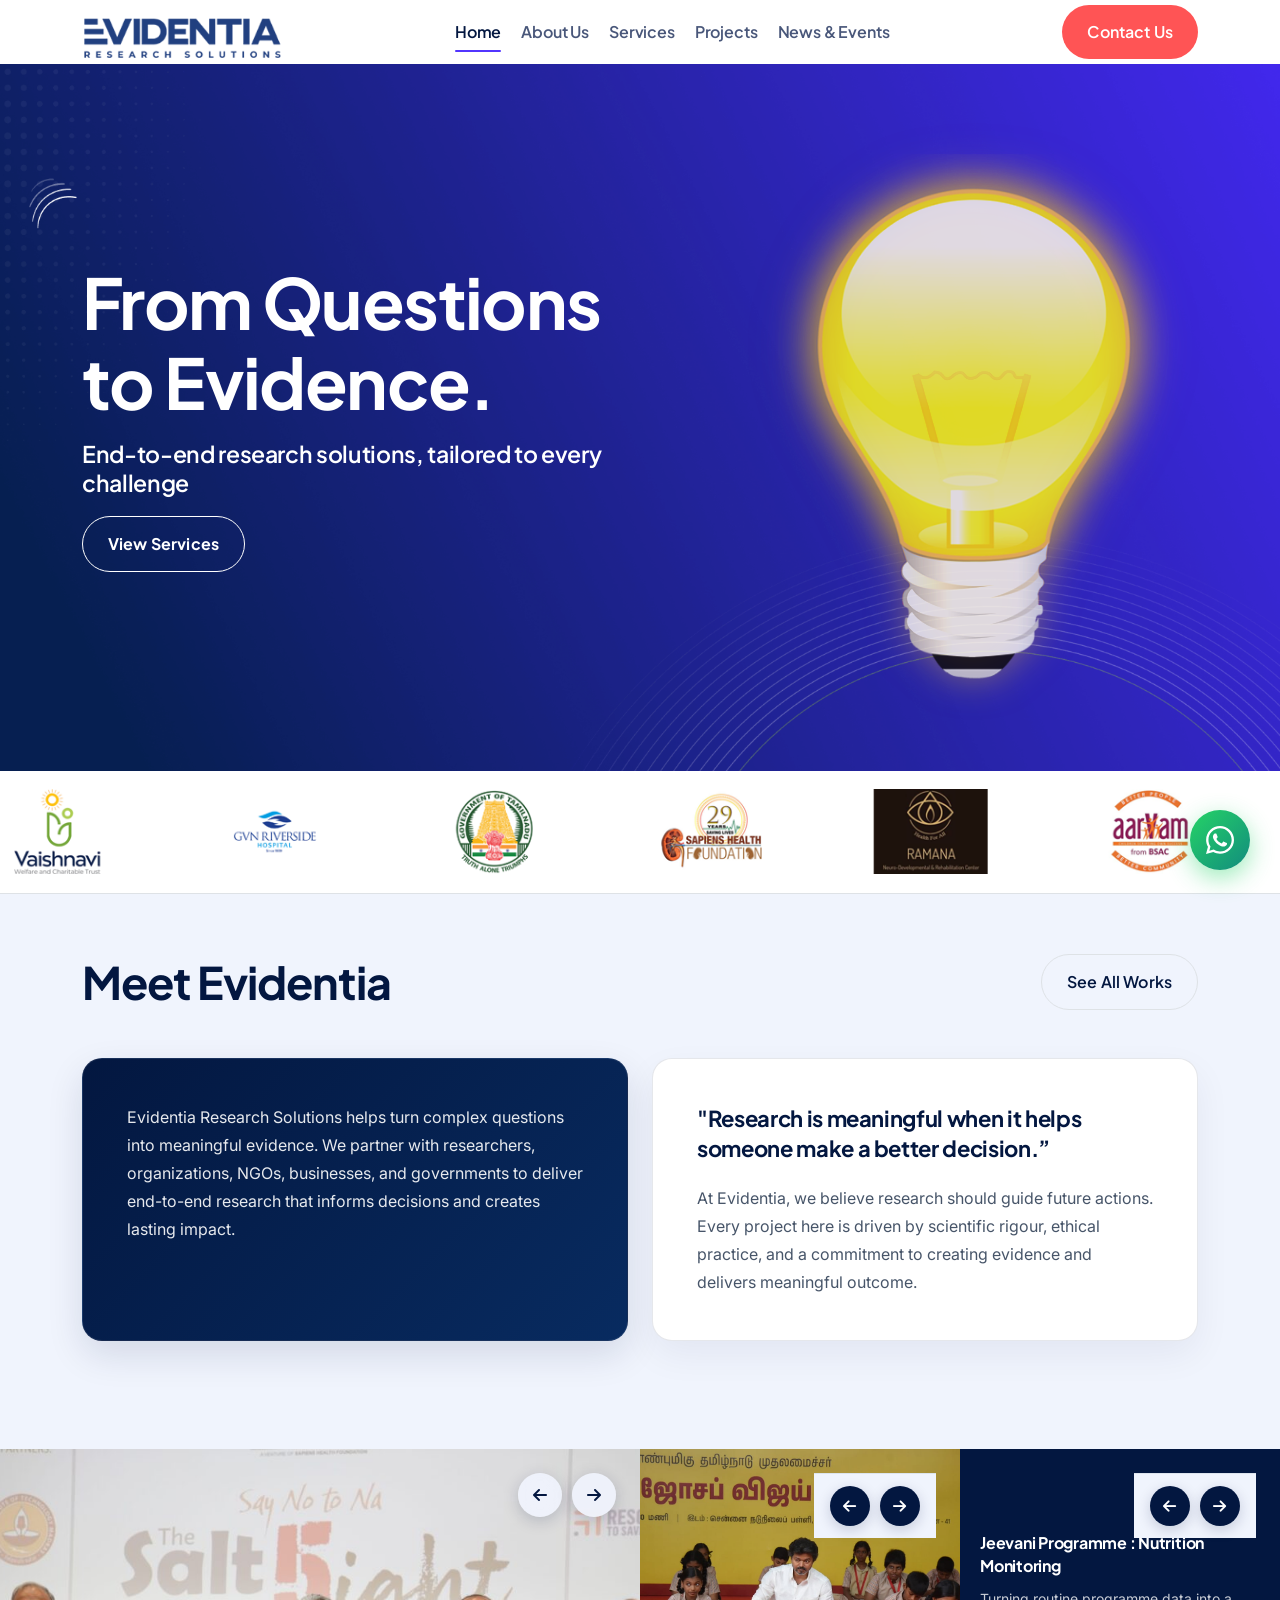
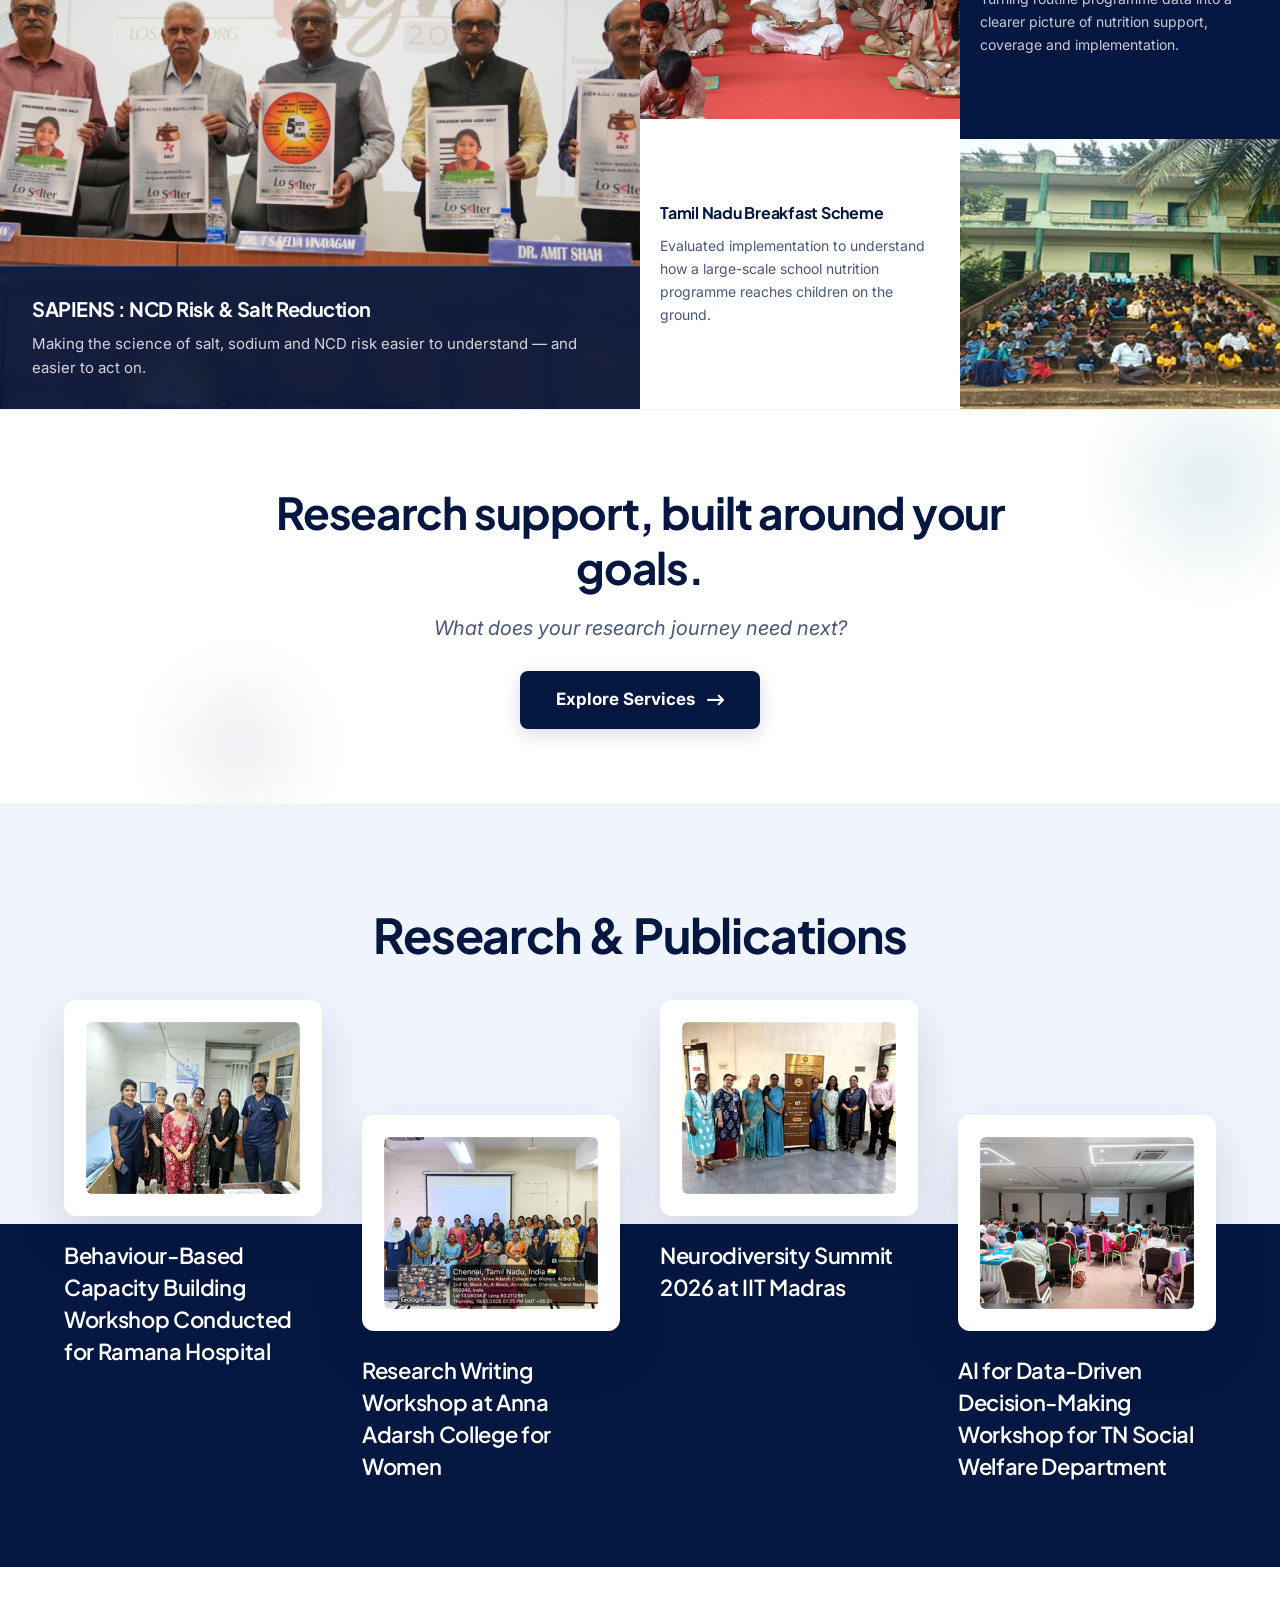
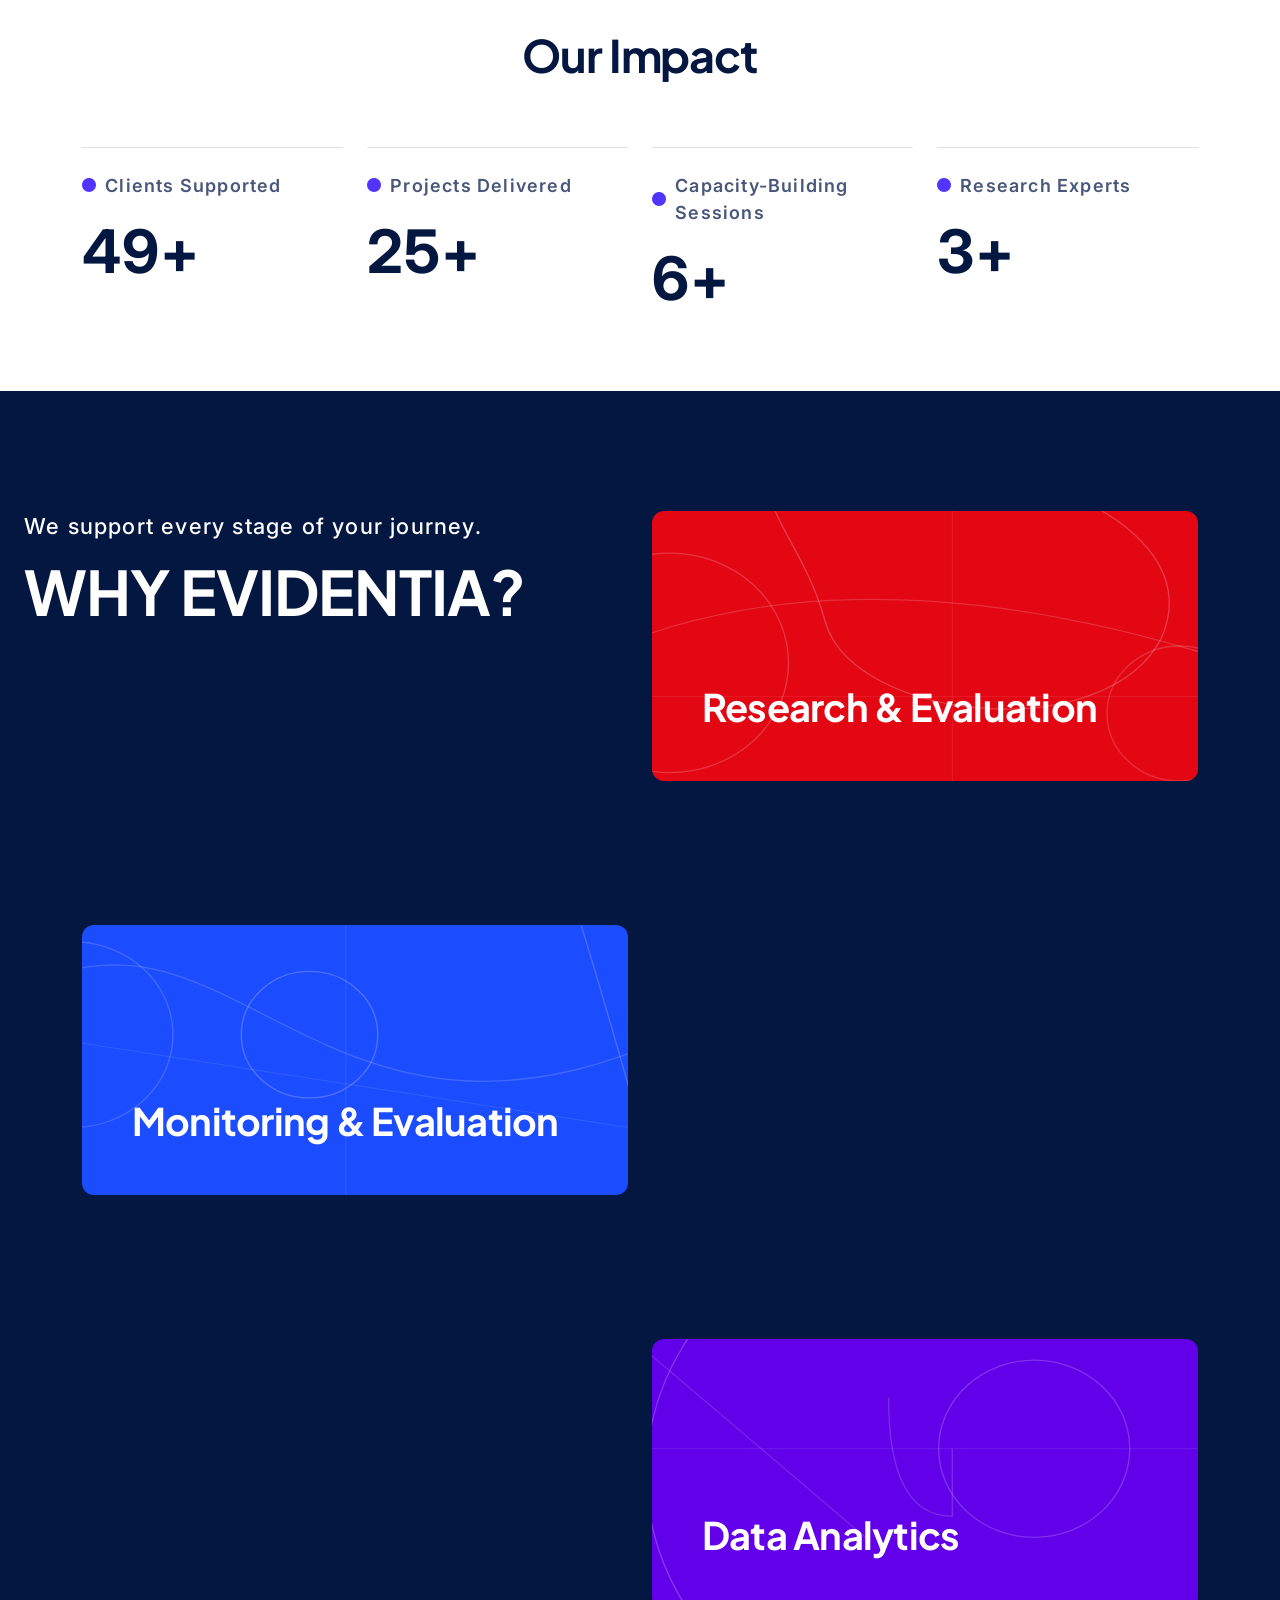
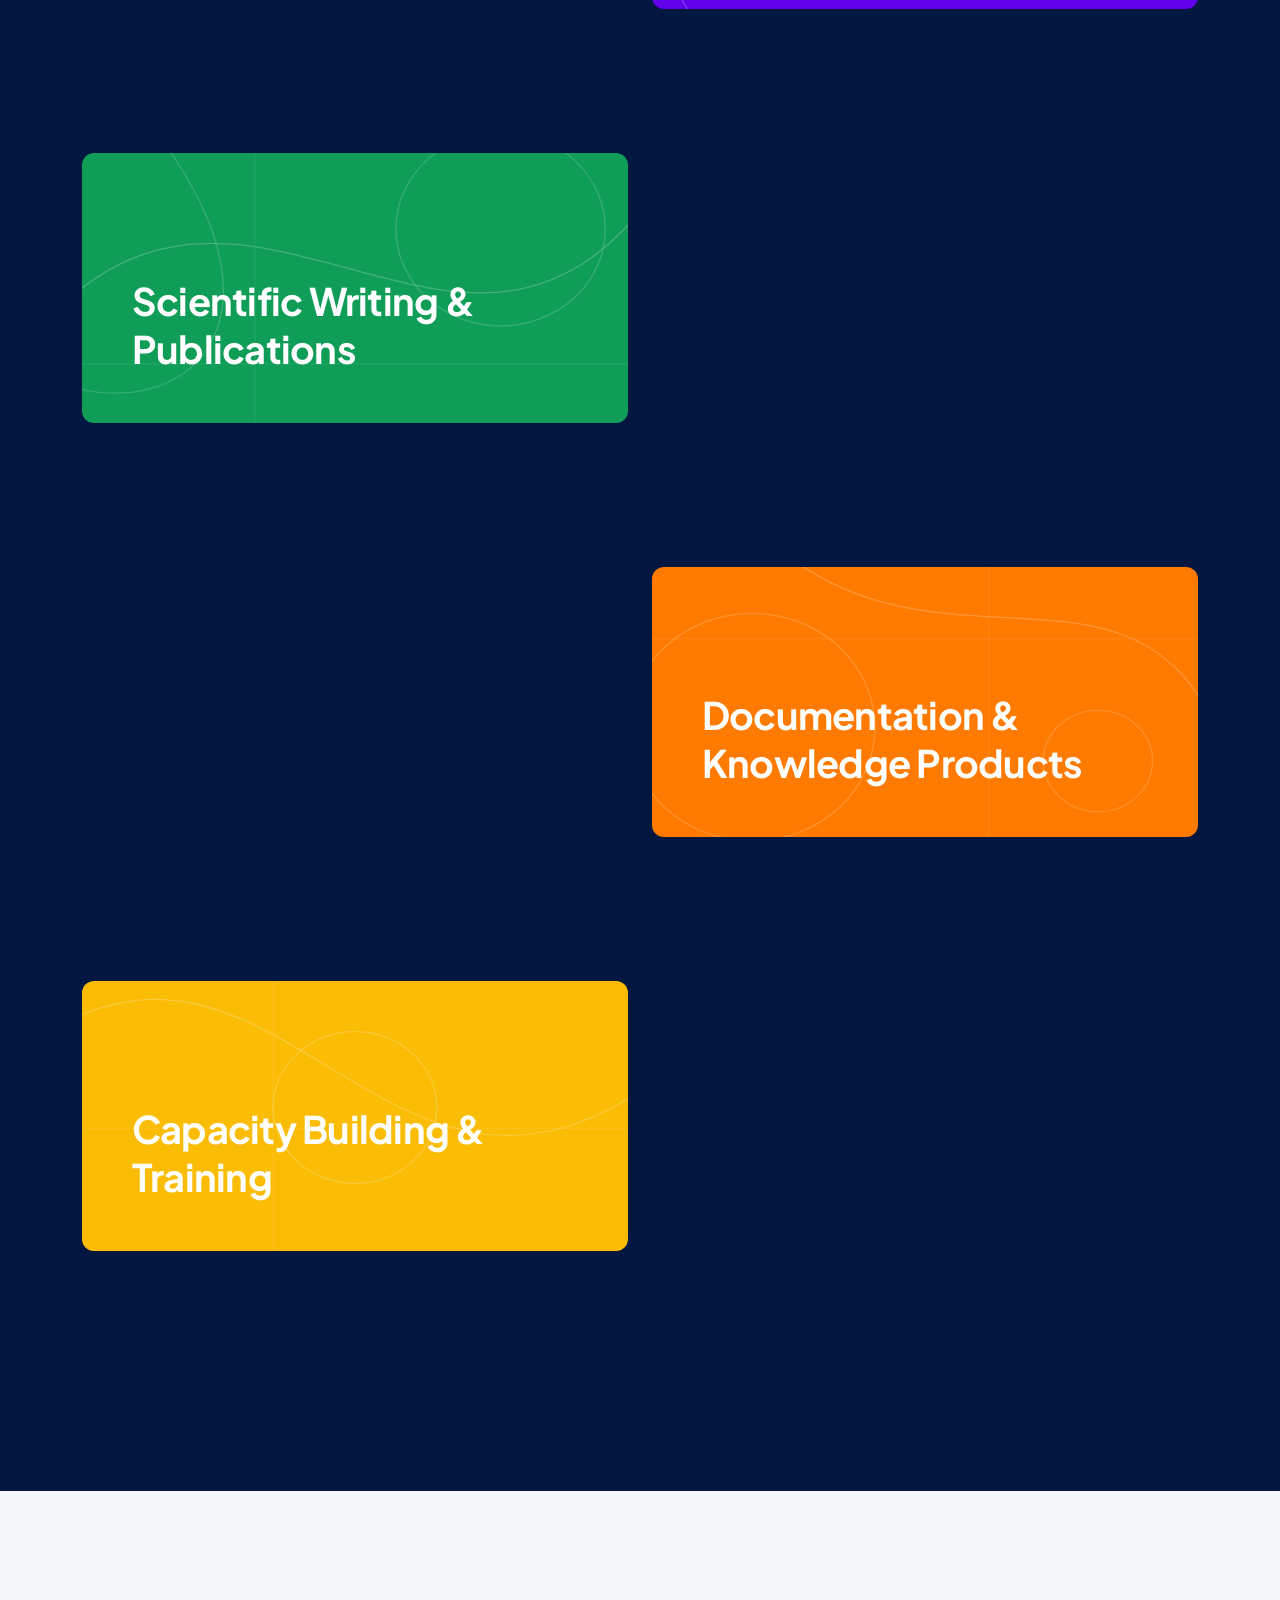
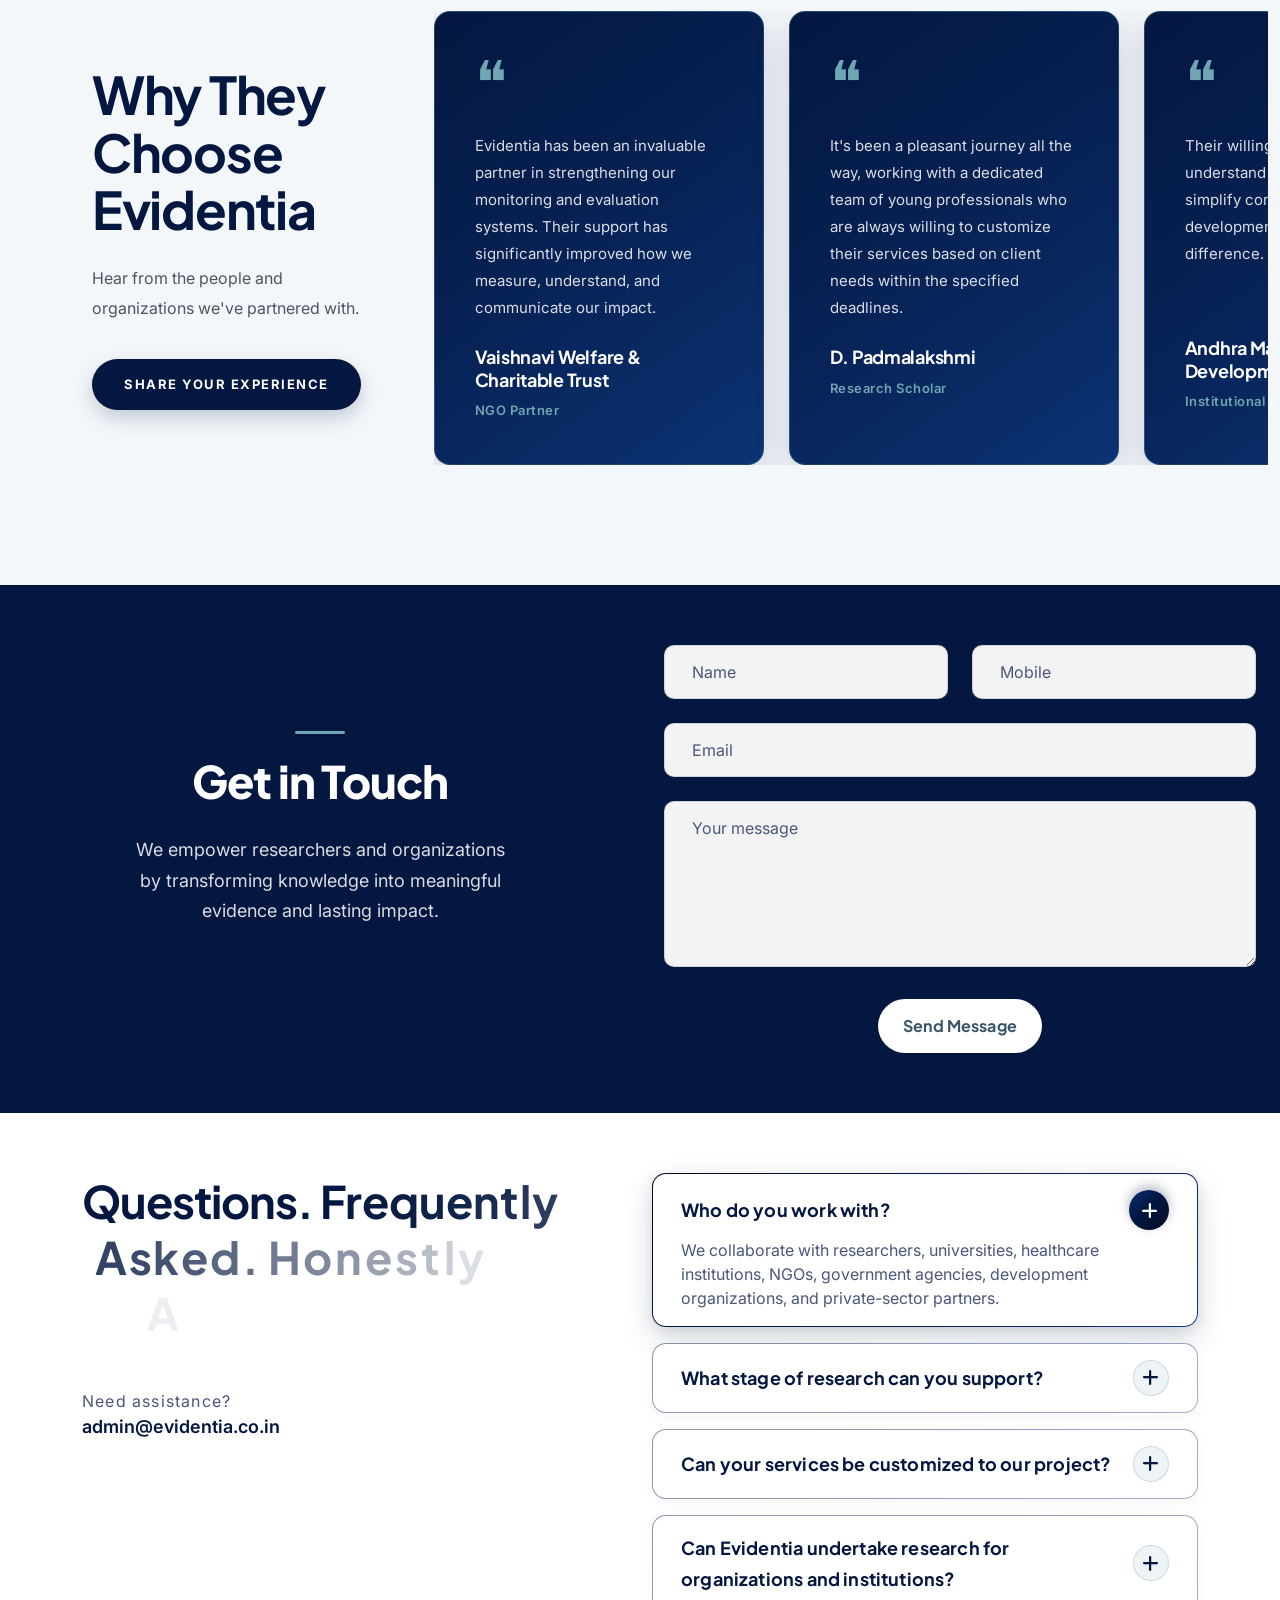
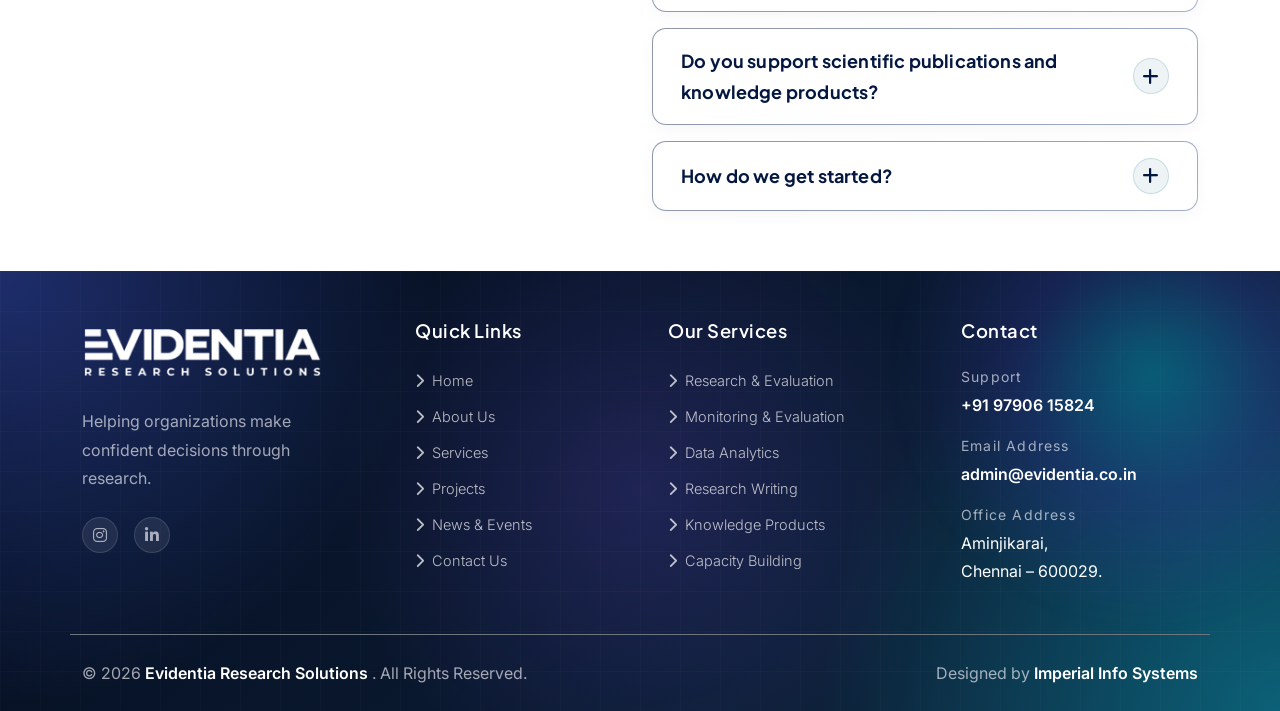
==== index.html @ 34de61ac "last" ====
<!DOCTYPE html>
<html lang="en">
<!--<< Header Area >>-->

<head>
    <!-- ========== Meta Tags ========== -->
    <meta charset="UTF-8">
    <meta http-equiv="X-UA-Compatible" content="IE=edge">
    <meta name="viewport" content="width=device-width, initial-scale=1">
    <meta name="author" content="Security Engineering Services">
    <meta name="description"
        content="Cybersecurity, cloud security, GRC, ServiceNow, virtualization and training solutions.">
    <!-- ======== Page title ============ -->
    <title>Security Engineering Services</title>
    <!--<< Favcion >>-->
    <link rel="shortcut icon" href="assets/img/logo/favs.png">
    <!--<< Bootstrap min.css >>-->
    <link rel="stylesheet" href="assets/css/bootstrap.min.css">
    <!--<< All Min Css >>-->
    <link rel="stylesheet" href="assets/css/all.min.css">
    <!--<< Animate.css >>-->
    <link rel="stylesheet" href="assets/css/animate.css">
    <!--<< Magnific Popup.css >>-->
    <link rel="stylesheet" href="assets/css/magnific-popup.css">
    <!--<< MeanMenu.css >>-->
    <link rel="stylesheet" href="assets/css/meanmenu.css">
    <!--<< Swiper Bundle.css >>-->
    <link rel="stylesheet" href="assets/css/swiper-bundle.min.css">
    <!--<< Nice Select.css >>-->
    <link rel="stylesheet" href="assets/css/nice-select.css">
    <!--<< Main.css >>-->
    <link rel="stylesheet" href="assets/css/main.css">

    <link rel="stylesheet" href="https://cdnjs.cloudflare.com/ajax/libs/font-awesome/6.5.2/css/all.min.css" />

    <link rel="stylesheet" href="assets/css/custom.css">
    <!-- <link rel="stylesheet" href="https://cdn.jsdelivr.net/npm/swiper@11/swiper-bundle.min.css" /> -->

    <style>
        .indexx-services-menu {
            /* padding: 32px 38px !important; */
            border: 1px solid rgba(3, 23, 64, 0.08);
            border-radius: 22px;
            background: #ffffff;
            box-shadow: 0 24px 70px rgba(3, 23, 64, 0.16);
        }

        .indexx-services-menu .services-mega__rail {
            background: #f6f7fb;
            border: 1px solid rgba(3, 23, 64, 0.06);
            border-radius: 14px;
            padding: 16px;
        }

        .indexx-services-menu .services-mega__tab {
            border-radius: 10px;
            color: #385469;
            font-size: 16px;
            font-weight: 700;
            transition: all 0.3s ease;
        }

        .indexx-services-menu .services-mega__tab.active {
            background: linear-gradient(93deg, #5135ff 10.65%, #ff5455 89.35%);
            color: #ffffff;
            box-shadow: 0 12px 28px rgba(81, 53, 255, 0.24);
        }

        .indexx-services-menu .services-mega__tab:hover {
            color: #5135ff;
            transform: translateX(4px);
        }

        .indexx-services-menu .services-mega__tab.active:hover {
            color: #ffffff;
        }

        .indexx-services-menu .services-mega__panel h3,
        .indexx-services-menu .security-headding h3 {
            color: #031740;
            font-size: 34px;
            font-weight: 800;
            letter-spacing: -0.5px;
            margin-bottom: 28px;
            padding-bottom: 16px;
            position: relative;
        }

        .indexx-services-menu .services-mega__panel h3::after,
        .indexx-services-menu .security-headding h3::after {
            background: #ff5455;
            border-radius: 999px;
            bottom: 0;
            content: "";
            height: 4px;
            left: 0;
            position: absolute;
            width: 78px;
        }

        .indexx-services-menu .services-mega__panel h3::before,
        .indexx-services-menu .security-headding h3::before {
            background: #5135ff;
            border-radius: 999px;
            bottom: 0;
            content: "";
            height: 4px;
            left: 88px;
            position: absolute;
            width: 26px;
        }

        .indexx-services-menu .services-mega__list {
            display: grid;
            gap: 14px 36px;
            grid-template-columns: repeat(2, minmax(0, 1fr));
        }

        .indexx-services-menu .services-mega__panel[data-services-panel="security"] .services-mega__item {
            background: transparent;
            border: 0;
            border-bottom: 1px solid rgba(3, 23, 64, 0.08);
            border-radius: 0;
            box-shadow: none;
            padding: 0 0 14px;
            transition: all 0.3s ease;
        }

        .indexx-services-menu .services-mega__panel[data-services-panel="security"] .services-mega__sublist .services-mega__item {
            background: transparent;
            border: 0;
            border-radius: 0;
            box-shadow: none;
            padding: 0 0 4px;
        }

        .indexx-services-menu .services-mega__panel[data-services-panel="security"]>.services-mega__list>.services-mega__item:hover {
            border-bottom-color: rgba(81, 53, 255, 0.34);
        }

        .indexx-services-menu .services-mega__link--main {
            color: #031740;
            display: inline-flex;
            align-items: center;
            gap: 10px;
            font-size: 18px;
            font-weight: 800;
            line-height: 1.35;
            margin-bottom: 8px;
            padding-left: 0;
            position: relative;
            transition: all 0.3s ease;
        }

        .header-main .main-menu ul li .submenu.services-mega.indexx-services-menu .services-mega__link--main::before,
        .indexx-services-menu .services-mega__link--main::before {
            content: none;
            display: none;
        }

        .indexx-services-menu .services-mega__link--main::after {
            background: linear-gradient(93deg, #5135ff 10.65%, #ff5455 89.35%);
            border-radius: 999px;
            content: "";
            display: inline-block;
            height: 7px;
            width: 7px;
        }

        .indexx-services-menu .services-mega__link--main:hover {
            color: #5135ff;
        }

        .indexx-services-menu .services-mega__sublist {
            background: #f7f9fc;
            border: 1px solid rgba(3, 23, 64, 0.06);
            border-left: 3px solid rgba(81, 53, 255, 0.24);
            border-radius: 10px;
            margin-top: 4px;
            padding: 10px 14px;
        }

        .indexx-services-menu .services-mega__sublist .services-mega__sublist {
            background: #ffffff;
            border-color: rgba(3, 23, 64, 0.05);
            border-left-color: rgba(255, 84, 85, 0.3);
            border-radius: 8px;
            margin-top: 6px;
            padding: 8px 12px;
        }

        .indexx-services-menu .services-mega__link--child {
            color: #56657d;
            display: inline-block;
            font-size: 14px;
            font-weight: 500;
            line-height: 1.55;
            padding: 2px 0;
            transition: all 0.3s ease;
        }

        .indexx-services-menu .services-mega__sublist>.services-mega__item>.services-mega__link--child {
            color: #031740;
            font-weight: 700;
        }

        .indexx-services-menu .services-mega__sublist .services-mega__sublist .services-mega__link--child {
            color: #6b7280;
            font-size: 13.5px;
            font-weight: 500;
        }

        .indexx-services-menu .services-mega__link--child:hover {
            color: #031740;
            padding-left: 6px;
        }

        /* ==========================================================================
           Clarent Butter-Smooth Action Popup Styles
           ========================================================================== */

        /* Backdrop overlay with blur effect */
        .clarent-popup-overlay {
            position: fixed;
            top: 0;
            left: 0;
            width: 100%;
            height: 100%;
            background-color: rgba(3, 23, 64, 0.45);
            backdrop-filter: blur(10px);
            -webkit-backdrop-filter: blur(10px);
            z-index: 99999;
            opacity: 0;
            visibility: hidden;
            display: flex;
            align-items: center;
            justify-content: center;
            transition: opacity 0.5s cubic-bezier(0.16, 1, 0.3, 1),
                visibility 0.5s cubic-bezier(0.16, 1, 0.3, 1);
        }

        .clarent-popup-overlay.active {
            opacity: 1 !important;
            visibility: visible !important;
            display: flex !important;
        }

        /* Breathing neon pulse glow under the modal card */
        @keyframes card-glow-pulse {

            0%,
            100% {
                box-shadow: 0 24px 70px rgba(3, 23, 64, 0.18);
            }

            50% {
                box-shadow: 0 24px 85px rgba(81, 53, 255, 0.28);
            }
        }

        /* Card container with dynamic, buttery spring entrance and pulse */
        .clarent-popup-container {
            background: #ffffff;
            border-radius: 24px;
            width: 90%;
            max-width: 650px;
            padding: 38px;
            position: relative;
            box-sizing: border-box;
            transform-origin: bottom left;

            /* Default closed (minimized) state: squashed, stretched, skewed, and translated to bottom-left (Genie effect) */
            transform: scale(0.05, 0.12) translate(-42vw, 42vh) skewX(-15deg) rotate(-8deg);
            opacity: 0;

            /* Spring slide-up opening transition */
            transition: transform 0.65s cubic-bezier(0.34, 1.56, 0.64, 1),
                opacity 0.5s ease;
        }


        /* Active open state: perfectly centered, normal scale, straight */
        .clarent-popup-overlay.active .clarent-popup-container {
            transform: scale(1, 1) translate(0, 0) skewX(0deg) rotate(0deg);
            opacity: 1;
            animation: card-glow-pulse 6s infinite ease-in-out;
            transition: transform 0.65s cubic-bezier(0.34, 1.56, 0.64, 1),
                opacity 0.5s ease;
        }

        /* Elegant close button with rotational transition */
        .clarent-popup-close-btn {
            position: absolute;
            top: 20px;
            right: 20px;
            width: 38px;
            height: 38px;
            border-radius: 50%;
            background: rgba(3, 23, 64, 0.05);
            border: none;
            display: flex;
            align-items: center;
            justify-content: center;
            cursor: pointer;
            color: #031740;
            font-size: 16px;
            transition: all 0.3s cubic-bezier(0.16, 1, 0.3, 1);
            z-index: 10;
        }

        .clarent-popup-close-btn:hover {
            background: #ff5455;
            color: #ffffff;
            transform: rotate(90deg) scale(1.08);
        }

        /* Staggered entry transitions for modal children */
        .clarent-popup-header,
        .clarent-popup-form>.clarent-popup-row,
        .clarent-popup-form>.clarent-popup-group,
        .clarent-popup-btn {
            transform: translateY(20px);
            opacity: 0;
            transition: transform 0.6s cubic-bezier(0.16, 1, 0.3, 1), opacity 0.5s ease;
        }

        .clarent-popup-overlay.active .clarent-popup-header {
            transform: translateY(0);
            opacity: 1;
            transition-delay: 0.1s;
        }

        .clarent-popup-overlay.active .clarent-popup-row:nth-of-type(1) {
            transform: translateY(0);
            opacity: 1;
            transition-delay: 0.2s;
        }

        .clarent-popup-overlay.active .clarent-popup-row:nth-of-type(2) {
            transform: translateY(0);
            opacity: 1;
            transition-delay: 0.3s;
        }

        .clarent-popup-overlay.active .clarent-popup-form>.clarent-popup-group {
            transform: translateY(0);
            opacity: 1;
            transition-delay: 0.4s;
        }

        .clarent-popup-overlay.active .clarent-popup-btn {
            transform: translateY(0);
            opacity: 1;
            transition-delay: 0.48s;
        }

        /* Header typography styling */
        .clarent-popup-header {
            text-align: center;
            margin-bottom: 26px;
        }

        .clarent-popup-subtitle {
            color: #ff5455;
            font-size: 12px;
            font-weight: 700;
            letter-spacing: 1.8px;
            text-transform: uppercase;
            display: block;
            margin-bottom: 6px;
        }

        .clarent-popup-title {
            color: #031740;
            font-size: 26px;
            font-weight: 800;
            letter-spacing: -0.5px;
            margin-bottom: 8px;
        }

        .clarent-popup-desc {
            color: #56657d;
            font-size: 14px;
            line-height: 1.5;
            margin-bottom: 0;
        }

        /* Responsive grid layout for form rows */
        .clarent-popup-form {
            display: flex;
            flex-direction: column;
            gap: 16px;
        }

        .clarent-popup-row {
            display: grid;
            grid-template-columns: 1fr 1fr;
            gap: 16px;
        }

        @media (max-width: 576px) {
            .clarent-popup-row {
                grid-template-columns: 1fr;
                gap: 16px;
            }

            .clarent-popup-container {
                padding: 30px 20px;
                margin: 15px;
            }

            .clarent-popup-title {
                font-size: 22px;
            }
        }

        .clarent-popup-group {
            position: relative;
            display: flex;
            flex-direction: column;
        }

        /* Form input wrapping with elegant left icons and micro-interactions */
        .clarent-popup-input-wrapper {
            position: relative;
            display: flex;
            align-items: center;
            width: 100%;
        }

        .clarent-popup-input-wrapper i.field-icon {
            position: absolute;
            left: 16px;
            color: #56657d;
            font-size: 15px;
            pointer-events: none;
            transition: all 0.3s cubic-bezier(0.34, 1.56, 0.64, 1);
            z-index: 2;
        }

        .clarent-popup-input-wrapper:focus-within i.field-icon {
            color: #5135ff;
            transform: scale(1.18) rotate(-8deg);
        }

        .clarent-popup-input,
        .clarent-popup-select,
        .clarent-popup-textarea {
            width: 100%;
            padding: 13px 16px 13px 44px;
            background: #f6f7fb;
            border: 1px solid rgba(3, 23, 64, 0.08);
            border-radius: 12px;
            color: #031740 !important;
            font-size: 14px;
            font-weight: 500;
            font-family: inherit;
            outline: none;
            transition: all 0.3s ease;
            box-sizing: border-box;
        }

        /* Completely Custom Native Select Style with !important overrides */
        .clarent-popup-select {
            width: 100% !important;
            padding-top: 13px !important;
            padding-bottom: 13px !important;
            padding-left: 44px !important;
            padding-right: 40px !important;
            background: #f6f7fb !important;
            border: 1px solid rgba(3, 23, 64, 0.08) !important;
            border-radius: 12px !important;
            color: #031740 !important;
            font-size: 14px !important;
            font-weight: 500 !important;
            font-family: inherit !important;
            outline: none !important;
            transition: all 0.3s ease !important;
            box-sizing: border-box !important;
            appearance: none !important;
            -webkit-appearance: none !important;
            -moz-appearance: none !important;
            cursor: pointer !important;
            display: block !important;
            line-height: normal !important;
        }

        .clarent-popup-select:focus {
            background: #ffffff !important;
            border-color: #5135ff !important;
            box-shadow: 0 0 0 4px rgba(81, 53, 255, 0.12) !important;
            color: #031740 !important;
        }

        .clarent-popup-select option {
            background: #ffffff !important;
            color: #031740 !important;
            font-size: 13px !important;
            font-weight: 500 !important;
            padding: 8px !important;
        }

        .clarent-popup-select option:disabled {
            color: #8a99ad !important;
        }

        .clarent-popup-select-wrapper {
            position: relative;
            width: 100%;
        }

        /* Premium custom arrow icon for the native select */
        .clarent-popup-select-wrapper::after {
            content: "\f078" !important;
            font-family: "Font Awesome 6 Free" !important;
            font-weight: 900 !important;
            position: absolute !important;
            right: 16px !important;
            color: #56657d !important;
            font-size: 11px !important;
            pointer-events: none !important;
            transition: color 0.3s ease !important;
            z-index: 5 !important;
            top: 50% !important;
            transform: translateY(-50%) !important;
        }

        .clarent-popup-textarea {
            resize: none;
            height: 95px;
            padding-top: 13px;
        }

        /* Beautiful focus animations for inputs */
        .clarent-popup-input:focus,
        .clarent-popup-select:focus,
        .clarent-popup-textarea:focus {
            background: #ffffff;
            border-color: #5135ff;
            box-shadow: 0 0 0 4px rgba(81, 53, 255, 0.12);
            color: #031740 !important;
        }

        .clarent-popup-select-wrapper:focus-within::after {
            color: #5135ff;
        }

        /* Nice Select specific overrides inside popup */
        .clarent-popup-container .nice-select {
            width: 100%;
            height: 48px;
            line-height: 46px;
            background: #f6f7fb;
            border: 1px solid rgba(3, 23, 64, 0.08);
            border-radius: 12px;
            padding-left: 42px;
            color: #031740;
            font-size: 13px;
            font-weight: 500;
            float: none;
            transition: all 0.3s ease;
            box-sizing: border-box;
        }

        .clarent-popup-container .nice-select:active,
        .clarent-popup-container .nice-select.open,
        .clarent-popup-container .nice-select:focus {
            border-color: #5135ff !important;
            background: #ffffff;
            box-shadow: 0 0 0 4px rgba(81, 53, 255, 0.12) !important;
        }

        .clarent-popup-container .nice-select::after {
            border-bottom: 2px solid #56657d;
            border-right: 2px solid #56657d;
            content: '';
            display: block;
            height: 6px;
            margin-top: -4px;
            pointer-events: none;
            position: absolute;
            right: 16px;
            top: 50%;
            transform: rotate(45deg);
            width: 6px;
            transition: all 0.15s ease-in-out;
        }

        .clarent-popup-container .nice-select.open::after {
            transform: rotate(-135deg);
            border-bottom: 2px solid #5135ff;
            border-right: 2px solid #5135ff;
        }

        .clarent-popup-container .nice-select .list {
            background-color: #fff;
            border-radius: 12px;
            box-shadow: 0 10px 30px rgba(3, 23, 64, 0.15);
            border: 1px solid rgba(3, 23, 64, 0.08);
            margin-top: 4px;
            width: 100%;
            max-height: 180px;
            overflow-y: auto;
            z-index: 999;
        }

        /* Ensure Nice Select dropdown stays on top of subsequent form elements when open */
        .clarent-popup-row:has(.nice-select.open),
        .clarent-popup-group:has(.nice-select.open) {
            position: relative !important;
            z-index: 100 !important;
        }

        .clarent-popup-container .nice-select .option {
            margin: 4px 6px;
            border-radius: 8px;
            padding-left: 14px;
            min-height: 36px;
            line-height: 36px;
            color: #56657d;
            font-weight: 500;
            font-size: 13px;
            text-align: left;
            transition: all 0.2s ease;
        }

        .clarent-popup-container .nice-select .option:hover,
        .clarent-popup-container .nice-select .option.focus,
        .clarent-popup-container .nice-select .option.selected.focus {
            background-color: rgba(81, 53, 255, 0.08) !important;
            color: #5135ff !important;
            padding-left: 18px !important;
        }

        .clarent-popup-container .nice-select .option.selected {
            font-weight: 700;
            color: #5135ff;
        }

        /* Error States */
        .clarent-popup-input.error,
        .clarent-popup-textarea.error,
        .clarent-popup-select.error,
        .clarent-popup-container .nice-select.error {
            border-color: #ff5455 !important;
            background: rgba(255, 84, 85, 0.02) !important;
        }

        .clarent-popup-input.error:focus,
        .clarent-popup-textarea.error:focus,
        .clarent-popup-select.error:focus,
        .clarent-popup-container .nice-select.error:focus {
            box-shadow: 0 0 0 4px rgba(255, 84, 85, 0.12) !important;
        }

        /* Shake animation on validation error */
        @keyframes clarent-modal-shake {

            0%,
            100% {
                transform: scale(1) translateY(0) translateX(0);
            }

            20%,
            60% {
                transform: scale(1) translateY(0) translateX(-6px);
            }

            40%,
            80% {
                transform: scale(1) translateY(0) translateX(6px);
            }
        }

        .clarent-popup-container.shake {
            animation: clarent-modal-shake 0.4s ease-in-out;
        }

        /* Primary CTA Submit Button with Gradient, Shimmer Sweep, and Flight Actions */
        .clarent-popup-btn {
            background: linear-gradient(93deg, #5135ff 10.65%, #ff5455 89.35%);
            color: #ffffff;
            font-weight: 700;
            font-size: 15px;
            padding: 14px 28px;
            border: none;
            border-radius: 50px;
            cursor: pointer;
            display: inline-flex;
            align-items: center;
            justify-content: center;
            gap: 8px;
            transition: all 0.3s cubic-bezier(0.16, 1, 0.3, 1);
            box-shadow: 0 8px 24px rgba(81, 53, 255, 0.18);
            margin-top: 6px;
            width: 100%;
            font-family: inherit;
            position: relative;
            overflow: hidden;
        }

        /* Sweep Hover Shine */
        .clarent-popup-btn::before {
            content: '';
            position: absolute;
            top: 0;
            left: -150%;
            width: 50%;
            height: 100%;
            background: linear-gradient(to right,
                    rgba(255, 255, 255, 0) 0%,
                    rgba(255, 255, 255, 0.35) 50%,
                    rgba(255, 255, 255, 0) 100%);
            transform: skewX(-25deg);
            transition: none;
        }

        .clarent-popup-btn:hover::before {
            left: 150%;
            transition: left 0.85s ease-in-out;
        }

        .clarent-popup-btn:hover {
            box-shadow: 0 12px 28px rgba(81, 53, 255, 0.3);
            transform: translateY(-2px);
        }

        .clarent-popup-btn:active {
            transform: translateY(0);
        }

        .clarent-popup-btn i {
            font-size: 14px;
            transition: all 0.3s ease;
        }

        /* Plane fly animation on submission */
        @keyframes plane-fly-out {
            0% {
                transform: translate(0, 0) scale(1) rotate(0);
                opacity: 1;
            }

            25% {
                transform: translate(-12px, 6px) scale(0.9) rotate(-18deg);
                opacity: 0.95;
            }

            100% {
                transform: translate(180px, -90px) scale(1.4) rotate(35deg);
                opacity: 0;
            }
        }

        .clarent-popup-btn.submitting i.fa-paper-plane {
            animation: plane-fly-out 0.8s cubic-bezier(0.4, 0, 0.2, 1) forwards;
        }

        .clarent-popup-btn:disabled {
            opacity: 0.9;
            cursor: not-allowed;
            transform: none !important;
            box-shadow: none !important;
        }

        /* Success View Section styling with staggered children */
        .clarent-popup-success-view {
            display: none;
            flex-direction: column;
            align-items: center;
            text-align: center;
            padding: 10px 0 15px;
            opacity: 0;
            transition: opacity 0.4s ease;
        }

        .clarent-popup-success-view.active {
            opacity: 1;
        }

        /* Success stagger styles */
        .clarent-success-checkmark,
        .clarent-popup-success-title,
        .clarent-popup-success-desc,
        .clarent-popup-success-view .clarent-popup-btn {
            transform: translateY(15px);
            opacity: 0;
            transition: transform 0.5s cubic-bezier(0.16, 1, 0.3, 1), opacity 0.5s ease;
        }

        .clarent-popup-success-view.active .clarent-success-checkmark {
            transform: translateY(0);
            opacity: 1;
            transition-delay: 0.1s;
        }

        .clarent-popup-success-view.active .clarent-popup-success-title {
            transform: translateY(0);
            opacity: 1;
            transition-delay: 0.25s;
        }

        .clarent-popup-success-view.active .clarent-popup-success-desc {
            transform: translateY(0);
            opacity: 1;
            transition-delay: 0.35s;
        }

        .clarent-popup-success-view.active .clarent-popup-btn {
            transform: translateY(0);
            opacity: 1;
            transition-delay: 0.48s;
        }

        /* Animated draw checkmark styling */
        .clarent-success-checkmark {
            width: 80px;
            height: 80px;
            margin: 0 auto 22px;
            position: relative;
        }

        .clarent-success-checkmark .check-icon {
            width: 80px;
            height: 80px;
            position: relative;
            border-radius: 50%;
            box-sizing: content-box;
            border: 4px solid rgba(40, 167, 69, .2);
        }

        .clarent-success-checkmark .check-icon::after {
            content: '';
            position: absolute;
            width: 80px;
            height: 80px;
            border-radius: 50%;
            box-shadow: inset 0 0 0 4px #28a745;
            top: -4px;
            left: -4px;
            opacity: 0;
            transform: scale(0);
            transition: all 0.6s cubic-bezier(0.16, 1, 0.3, 1) 0.1s;
        }

        .clarent-popup-success-view.active .check-icon::after {
            opacity: 1;
            transform: scale(1);
        }

        .clarent-success-checkmark .check-icon .icon-line {
            height: 5px;
            background-color: #28a745;
            display: block;
            border-radius: 2px;
            position: absolute;
            z-index: 10;
        }

        .clarent-success-checkmark .check-icon .icon-line.line-tip {
            width: 20px;
            left: 16px;
            top: 46px;
            transform: rotate(45deg) scaleX(0);
            transform-origin: left center;
            transition: transform 0.25s ease-in-out 0.4s;
        }

        .clarent-success-checkmark .check-icon .icon-line.line-long {
            width: 40px;
            left: 28px;
            top: 57px;
            transform: rotate(-45deg) scaleX(0);
            transform-origin: left center;
            transition: transform 0.25s ease-in-out 0.6s;
        }

        .clarent-popup-success-view.active .check-icon .icon-line.line-tip {
            transform: rotate(45deg) scaleX(1);
        }

        .clarent-popup-success-view.active .check-icon .icon-line.line-long {
            transform: rotate(-45deg) scaleX(1);
        }

        @keyframes pulse-success {
            0% {
                transform: scale(1);
                box-shadow: 0 0 0 0 rgba(40, 167, 69, 0.45);
            }

            70% {
                transform: scale(1.05);
                box-shadow: 0 0 0 15px rgba(40, 167, 69, 0);
            }

            100% {
                transform: scale(1);
                box-shadow: 0 0 0 0 rgba(40, 167, 69, 0);
            }
        }

        .clarent-popup-success-view.active .check-icon {
            animation: pulse-success 2.2s infinite 1.1s;
        }

        .clarent-popup-success-title {
            color: #031740;
            font-size: 25px;
            font-weight: 800;
            margin-bottom: 12px;
        }

        .clarent-popup-success-desc {
            color: #56657d;
            font-size: 14.5px;
            line-height: 1.6;
            margin-bottom: 0;
            max-width: 440px;
        }

        /* Floating Action Trigger Badge (Bottom Left) */
        .clarent-popup-trigger-badge {
            position: fixed;
            left: 30px;
            bottom: 30px;
            width: 56px;
            height: 56px;
            border-radius: 50%;
            background: linear-gradient(93deg, #5135ff 10.65%, #ff5455 89.35%);
            color: #ffffff;
            display: flex;
            align-items: center;
            justify-content: center;
            font-size: 22px;
            cursor: pointer;
            box-shadow: 0 10px 30px rgba(81, 53, 255, 0.3);
            z-index: 99998;
            opacity: 0;
            visibility: hidden;
            transform: scale(0) rotate(-45deg);
            transition: transform 0.5s cubic-bezier(0.34, 1.56, 0.64, 1),
                opacity 0.4s ease,
                visibility 0.4s ease;
        }

        .clarent-popup-trigger-badge.visible {
            opacity: 1;
            visibility: visible;
            transform: scale(1) rotate(0);
        }

        /* Tooltip bubble above the badge */
        .clarent-popup-trigger-badge .badge-tooltip {
            position: absolute;
            bottom: 72px;
            left: -10px;
            background: #031740;
            color: #ffffff;
            padding: 8px 16px;
            border-radius: 12px;
            font-size: 13px;
            font-weight: 700;
            white-space: nowrap;
            box-shadow: 0 8px 24px rgba(3, 23, 64, 0.18);
            opacity: 0;
            visibility: hidden;
            transform: translateY(12px) scale(0.9);
            transform-origin: bottom left;
            transition: transform 0.4s cubic-bezier(0.175, 0.885, 0.32, 1.275),
                opacity 0.4s ease,
                visibility 0.4s ease;
            font-family: inherit;
        }

        .clarent-popup-trigger-badge.visible .badge-tooltip {
            opacity: 1;
            visibility: visible;
            transform: translateY(0) scale(1);
            transition-delay: 0.6s;
        }

        /* Small arrow pointer pointing down to badge */
        .clarent-popup-trigger-badge .badge-tooltip::after {
            content: '';
            position: absolute;
            bottom: -6px;
            left: 28px;
            border-width: 6px 6px 0;
            border-style: solid;
            border-color: #031740 transparent;
            display: block;
            width: 0;
        }

        .clarent-popup-trigger-badge:hover {
            transform: scale(1.08) translateY(-3px);
            box-shadow: 0 12px 36px rgba(81, 53, 255, 0.4);
        }

        /* Static Colorful Gradient on modal active state */
        .clarent-popup-trigger-badge.active-modal {
            background: linear-gradient(135deg, #5135ff, #ff5455, #00f3ff, #ffc107);
            box-shadow: 0 10px 30px rgba(3, 23, 64, 0.2);
        }


        /*==============================
BENEFIT SECTION
==============================*/

        .benefit-section {
            width: 100%;
            padding: 0;
            background: #fff;
            overflow: hidden;
        }

        .benefit-section-header {
            text-align: center;
            margin-bottom: 48px;
            padding: 0 24px;
        }

        .benefit-section-label {
            display: inline-block;
            font-size: 13px;
            font-weight: 700;
            letter-spacing: 3px;
            text-transform: uppercase;
            color: #70A6B1;
            margin-bottom: 12px;
        }

        .benefit-section-title {
            font-size: 36px;
            font-weight: 700;
            color: #031740;
            line-height: 1.25;
            margin: 0;
        }

        .benefit-container {
            width: 100%;
            margin: auto;
            display: grid;
            grid-template-columns: 50% 50%;
            gap: 0;
            align-items: stretch;
        }

        /*==============================
LEFT SLIDER
==============================*/

        .left-slider {
            position: relative;
            width: 100%;
            overflow: hidden;
        }

        .slider-wrapper {
            width: 100%;
            position: relative;
        }

        .left-slide {
            display: none;
            position: relative;
            animation: fade .6s ease;
        }

        .left-slide.active {
            display: block;
        }

        .left-slide img {
            width: 100%;
            height: 620px;
            object-fit: cover;
            display: block;
        }

        .left-content {
            position: absolute;
            left: 0;
            right: 0;
            bottom: 0;
            background: rgba(3, 23, 64, 0.88);
            backdrop-filter: blur(12px);
            -webkit-backdrop-filter: blur(12px);
            padding: 28px 32px;
            border-radius: 0;
            border-top: 1px solid rgba(112, 166, 177, 0.22);
        }

        .left-content h2 {
            font-size: 22px;
            line-height: 1.35;
            font-weight: 700;
            color: #ffffff;
            margin-bottom: 10px;
        }

        .left-content p {
            font-size: 15px;
            line-height: 1.65;
            color: rgba(255, 255, 255, 0.82);
            margin: 0;
        }

        /*==============================
ARROWS
==============================*/

        .slider-arrows {
            position: absolute;
            right: 24px;
            top: 24px;
            display: flex;
            gap: 10px;
            z-index: 50;
        }

        .slider-arrows button {
            width: 44px;
            height: 44px;
            border: none;
            background: rgba(240, 244, 253, 0.92);
            backdrop-filter: blur(8px);
            border-radius: 50%;
            cursor: pointer;
            font-size: 16px;
            color: #031740;
            transition: .3s ease;
            box-shadow: 0 4px 16px rgba(3, 23, 64, 0.18);
        }

        .slider-arrows button:hover {
            background: #031740;
            color: #fff;
        }

        /*==========================================
RIGHT SIDE
==========================================*/

        .right-sliders {
            display: grid;
            grid-template-columns: 1fr 1fr;
            gap: 0;
            height: 100%;
        }

        /*==========================================
COMMON SLIDER
==========================================*/

        .small-slider {
            position: relative;
            overflow: hidden;
            display: flex;
            flex-direction: column;
        }

        .small-wrapper {
            position: relative;
            width: 100%;
            flex: 1;
        }

        .small-card {
            display: none;
            animation: fade .6s ease;
            height: 100%;
        }

        .small-card.active {
            display: flex;
            flex-direction: column;
            height: 100%;
        }

        /*==========================================
IMAGE
==========================================*/

        .small-card img {
            width: 100%;
            height: 300px;
            object-fit: cover;
            display: block;
            flex-shrink: 0;
        }

        /*==========================================
WHITE CONTENT BOX
==========================================*/

        .small-content {
            background: #ffffff;
            padding: 28px 24px;
            flex: 1;
            display: flex;
            flex-direction: column;
            justify-content: center;
        }

        .small-content h4 {
            font-size: 17px;
            font-weight: 700;
            margin-bottom: 10px;
            color: #031740;
            line-height: 1.4;
        }

        .small-content p {
            color: #49577A;
            font-size: 14px;
            line-height: 1.65;
            margin: 0;
        }

        /*==========================================
DARK CONTENT BOX  — Evidentia theme navy
==========================================*/

        .small-content.dark {
            background: #031740;
        }

        .small-content.dark h4 {
            color: #ffffff;
        }

        .small-content.dark p {
            color: rgba(255, 255, 255, 0.78);
        }

        /*==========================================
REVERSE LAYOUT
==========================================*/

        .reverse-slider .small-card {
            display: none;
        }

        .reverse-slider .small-card.active {
            display: flex;
            flex-direction: column;
            height: 100%;
        }

        .reverse-slider .small-content {
            order: 1;
        }

        .reverse-slider img {
            order: 2;
        }

        /*==========================================
CARD SHADOW
==========================================*/

        .small-card {
            transition: .4s;
        }

        .small-card:hover {
            transform: translateY(-4px);
        }

        /*==========================================
ARROWS
==========================================*/

        .small-arrow {
            padding: 12px 16px;
            display: flex;
            gap: 10px;
            background: #F0F4FD;
            border-top: 1px solid #dce4ed;
            justify-content: flex-end;
        }

        .small-arrow button {
            width: 40px;
            height: 40px;
            border-radius: 50%;
            border: none;
            background: #031740;
            color: #fff;
            cursor: pointer;
            font-size: 15px;
            transition: .3s ease;
            box-shadow: 0 4px 14px rgba(3, 23, 64, 0.18);
        }

        .small-arrow button:hover {
            background: #70A6B1;
            color: #fff;
        }

        /*==========================================
ANIMATION
==========================================*/

        @keyframes fade {

            from {
                opacity: 0;
                transform: translateY(16px);
            }

            to {
                opacity: 1;
                transform: translateY(0);
            }

        }

        /*==========================================
RESPONSIVE
==========================================*/

        @media (max-width:1400px) {

            .left-slide img {
                height: 560px;
            }

            .left-content h2 {
                font-size: 20px;
            }

            .small-card img {
                height: 270px;
            }

            .small-content {
                padding: 22px 20px;
            }

            .small-content h4 {
                font-size: 16px;
            }

        }

        @media (max-width:1200px) {

            .benefit-container {
                gap: 16px;
            }

            .left-slide img {
                height: 520px;
            }

            .left-content {
                left: 16px;
                right: 16px;
                bottom: 16px;
                padding: 22px 24px;
            }

            .left-content h2 {
                font-size: 18px;
            }

            .small-card img {
                height: 240px;
            }

            .right-sliders {
                gap: 16px;
            }

        }

        @media (max-width:991px) {

            .benefit-section {
                padding: 60px 0;
            }

            .benefit-container {
                grid-template-columns: 1fr;
            }

            .right-sliders {
                grid-template-columns: 1fr 1fr;
                gap: 16px;
            }

            .left-slide img {
                height: 480px;
            }

        }

        @media (max-width:768px) {

            .benefit-section {
                padding: 50px 0;
            }

            .right-sliders {
                grid-template-columns: 1fr;
                gap: 16px;
            }

            .left-slide img {
                height: 380px;
            }

            .left-content {
                position: relative;
                left: 0;
                right: 0;
                bottom: 0;
                border-radius: 0;
                backdrop-filter: none;
                background: #031740;
            }

            .left-content h2 {
                font-size: 17px;
            }

            .small-card img {
                height: 220px;
            }

            .slider-arrows {
                position: relative;
                right: auto;
                top: auto;
                margin: 12px 16px;
                justify-content: flex-end;
            }

        }

        @media (max-width:576px) {

            .benefit-container {
                width: 94%;
            }

            .left-slide img {
                height: 280px;
            }

            .left-content {
                padding: 20px;
            }

            .left-content h2 {
                font-size: 15px;
            }

            .left-content p {
                font-size: 14px;
            }

            .small-card img {
                height: 180px;
            }

            .small-content {
                padding: 20px;
            }

            .small-content h4 {
                font-size: 15px;
            }

            .small-content p {
                font-size: 13px;
            }

            .slider-arrows button,
            .small-arrow button {
                width: 38px;
                height: 38px;
                font-size: 14px;
            }

        }

        /*==========================================
SMOOTH TRANSITIONS
==========================================*/

        .left-slide,
        .small-card {
            transition: all .5s ease;
        }

        .left-slide img,
        .small-card img {
            transition: transform .5s ease;
        }

        .left-slide:hover img,
        .small-card:hover img {
            transform: scale(1.04);
        }

        .left-content,
        .small-content {
            transition: all .35s ease;
        }

        .small-card:hover .small-content {
            background: #f4f7fe;
        }

        .reverse-slider .small-card:hover .small-content.dark {
            background: #05204a;
        }

        /*==========================================
ACTIVE ANIMATION
==========================================*/

        .left-slide.active,
        .small-card.active {
            animation: fade .6s ease;
        }

        @keyframes fade {

            0% {
                opacity: 0;
                transform: translateY(16px);
            }

            100% {
                opacity: 1;
                transform: translateY(0);
            }

        }



        .red {
            background: #e30613;
        }

        .blue {
            background: #1b4dff;
        }

        .purple {
            background: #6200ea;
        }

        .green {
            background: #0f9d58;
        }

        .orange {
            background: #ff7a00;
        }

        .yellow {
            background: #fbbc05;
        }

        .audit-section {
            position: relative;
            background: #031740 !important;
            padding: 120px 0;
            overflow: visible !important;
        }

        .audit-fixed-content {
            position: sticky;
            top: 140px;
            left: max(24px, calc((100vw - 1320px) / 2 + 24px));
            width: min(600px, 48%);
            height: 0;
            z-index: 1;
            pointer-events: none;
            overflow: visible;
        }

        .audit-tagline {
            display: block;
            color: #ffffff;
            font-size: 22px;
            font-weight: 500;
            line-height: 1.4;
            margin-bottom: 16px;
        }

        .audit-heading {
            color: #ffffff;
            font-size: clamp(38px, 4.8vw, 64px);
            font-weight: 700;
            line-height: 1.1;
            margin: 0;
            letter-spacing: -1px;
            white-space: nowrap;
        }

        /* keep cards above heading background */
        .audit-section .container {
            position: relative;
            z-index: 2;
        }

        .service-card {
            position: relative;
            overflow: hidden;
            width: 100%;
            min-height: 270px;
            padding: 50px;
            display: flex;
            align-items: flex-end;
            margin-bottom: 120px;
            color: #fff;
            border-radius: 12px;
            transition: transform 0.3s ease, box-shadow 0.3s ease, border-color 0.3s ease;
        }

        .service-card:hover {
            transform: translateY(-4px);
            border-color: rgba(112, 166, 177, 0.7) !important;
            box-shadow: 0 16px 36px rgba(3, 23, 64, 0.6), 0 0 20px rgba(112, 166, 177, 0.25);
        }

        .service-card h3 {
            position: relative;
            z-index: 2;
            color: #fff;
            font-size: 38px;
            line-height: 48px;
            font-weight: 700;
            margin: 0;
        }

        @media (max-width: 1200px) {
            .audit-fixed-content {
                left: 40px;
                width: 48%;
            }

            .audit-tagline {
                font-size: 20px;
            }

            .audit-heading {
                font-size: 50px;
            }
        }

        @media (max-width: 991px) {
            .audit-fixed-content {
                position: relative;
                top: 0;
                left: 0;
                width: 100%;
                height: auto;
                margin-bottom: 40px;
            }

            .audit-tagline {
                font-size: 18px;
            }

            .audit-heading {
                font-size: 38px;
                white-space: normal;
            }
        }
        }
    </style>
</head>

<body>

    <!-- Preloader Start -->
    <div id="preloader" class="preloader">
        <div class="animation-preloader">
            <div class="spinner">
            </div>
            <div class="txt-loading">
                <span data-text-preloader="E" class="letters-loading">
                    E
                </span>
                <span data-text-preloader="V" class="letters-loading">
                    V
                </span>
                <span data-text-preloader="I" class="letters-loading">
                    I
                </span>
                <span data-text-preloader="D" class="letters-loading">
                    D
                </span>
                <span data-text-preloader="E" class="letters-loading">
                    E
                </span>
                <span data-text-preloader="N" class="letters-loading">
                    N
                </span>
                <span data-text-preloader="T" class="letters-loading">
                    T
                </span>
                <span data-text-preloader="I" class="letters-loading">
                    I
                </span>
                <span data-text-preloader="A" class="letters-loading">
                    A
                </span>
            </div>
            <p class="text-center">Loading</p>
        </div>
        <div class="loader">
            <div class="row">
                <div class="col-3 loader-section section-left">
                    <div class="bg"></div>
                </div>
                <div class="col-3 loader-section section-left">
                    <div class="bg"></div>
                </div>
                <div class="col-3 loader-section section-right">
                    <div class="bg"></div>
                </div>
                <div class="col-3 loader-section section-right">
                    <div class="bg"></div>
                </div>
            </div>
        </div>
    </div>


    <div id="header"></div>
    <!-- Banner Section Start -->
    <!-- <section class="banner-section-wrap style3 swiper">
        <div class="swiper-wrapper">
            <div class="swiper-slide">
                <div class="banner-bg-slide parallax-banner">
                    <div class="container">
                        <div class="banner-content text-center">
                            <h1 class="white mb-md-4 mb-3 pb-lg-2 d-block">
                                Secure, Govern and Transform
                            </h1>
                            <p class="pra fs-six mb-lg-5 mb-4 pb-lg-0 pb-sm-2 pb-1 white-color wow fadeInUp"
                                data-wow-delay=".6s">
                                Practical cybersecurity services for cloud, data protection, Zero Trust,
                                ServiceNow, GRC, penetration testing, virtualization and hands-on security training.
                            </p>
                            <div class="d-flex justify-content-center align-items-center gap-sm-3 gap-1">
                                <div class="">
                                    <a href="about.html"
                                        class="common-btn box-style cmn-style1 box-bg w-100 white d-inline-flex justify-content-center align-items-center gap-xxl-2 gap-2 overflow-hidden rounded-5">
                                        Discover More
                                    </a>
                                </div>
                                <div class="">
                                    <a href="contact.html"
                                        class="common-btn box-style cmn-style1 w-100 white d-inline-flex justify-content-center align-items-center gap-xxl-2 gap-2 overflow-hidden bg-transparent rounded-5 n0-border">
                                        Contact Us
                                    </a>
                                </div>
                            </div>
                        </div>
                    </div>
                </div>
            </div>

        </div>
        <div class="swiper-pagination"></div>
    </section> -->
    <!-- <div class="mouse-follower">
        <span class="cursor-outline"></span>
        <span class="cursor-dot"></span>
    </div> -->



    <!-- Banner Section Start -->
    <section class="banner-section2 fix">
        <div class="container">
            <div class="row g-4 justify-content-lg-between justify-content-center align-items-center">
                <div class="col-lg-6">
                    <div class="banner-content text-lg-start text-center">

                        <div class="type-line white" style="margin-bottom: 18px;">
                            <h1 class="white">From Questions to Evidence. </h1>
                        </div>

                        <div class="type-line white" id="typeline" style="margin-bottom: 18px;">
                            <h4 id="typeline-text" class="white"></h4>
                        </div>

                        <div class="d-flex justify-content-lg-start justify-content-center align-items-center gap-sm-3 gap-1 wow fadeInUp"
                            data-wow-delay=".7s">

                            <div class="">
                                <a href="services.html"
                                    class="common-btn box-style cmn-style1 w-100 white d-inline-flex justify-content-center align-items-center gap-xxl-2 gap-2 overflow-hidden bg-transparent rounded-5 n0-border">
                                    View Services
                                </a>
                            </div>
                        </div>
                    </div>
                </div>
                <div class="col-lg-5">
                    <div class="banner-thumb2-wrap mt-lg-0 mt-3">
                        <div class="thumb1">
                            <img src="assets/img/banner/hero2-thumb.png" alt="img"
                                style="filter: brightness(1.25) drop-shadow(0 0 18px rgba(255, 200, 50, 0.55));">
                        </div>
                        <!-- Ele -->
                    </div>
                </div>
            </div>
        </div>
        <!--  -->
    </section>
    <!-- Banner Section Start -->

    <!-- Sponsor Section Start -->
    <section class="sponsor-section border-bottom pb-3 fix pt-3">
        <div class="">
            <div class="sponsor-wrapper swiper">
                <div class="swiper-wrapper">
                    <div class="swiper-slide">
                        <div class="sponsor-item">
                            <img src="assets/img/sponsor/google.png" alt="img">
                        </div>
                    </div>
                    <div class="swiper-slide">
                        <div class="sponsor-item">
                            <img src="assets/img/sponsor/amazon.png" alt="img">
                        </div>
                    </div>
                    <div class="swiper-slide">
                        <div class="sponsor-item">
                            <img src="assets/img/sponsor/mircrosoft.png" alt="img">
                        </div>
                    </div>
                    <div class="swiper-slide">
                        <div class="sponsor-item">
                            <img src="assets/img/sponsor/ola.png" alt="img">
                        </div>
                    </div>
                    <div class="swiper-slide">
                        <div class="sponsor-item">
                            <img src="assets/img/sponsor/fedex.png" alt="img">
                        </div>
                    </div>
                    <div class="swiper-slide">
                        <div class="sponsor-item">
                            <img src="assets/img/sponsor/walmart.png" alt="img">
                        </div>
                    </div>
                    <div class="swiper-slide">
                        <div class="sponsor-item">
                            <img src="assets/img/sponsor/aarvam.png" alt="img">
                        </div>
                    </div>
                    <div class="swiper-slide">
                        <div class="sponsor-item">
                            <img src="assets/img/sponsor/ford.png" alt="img">
                        </div>
                    </div>
                    <div class="swiper-slide">
                        <div class="sponsor-item">
                            <img src="assets/img/sponsor/fw.png" alt="img">
                        </div>
                    </div>
                    <div class="swiper-slide">
                        <div class="sponsor-item">
                            <img src="assets/img/sponsor/gain.png" alt="img">
                        </div>
                    </div>
                    <div class="swiper-slide">
                        <div class="sponsor-item">
                            <img src="assets/img/sponsor/niepmd.png" alt="img">
                        </div>
                    </div>
                    <div class="swiper-slide">
                        <div class="sponsor-item">
                            <img src="assets/img/sponsor/nmct.png" alt="img">
                        </div>
                    </div>
                    <div class="swiper-slide">
                        <div class="sponsor-item">
                            <img src="assets/img/sponsor/pcc.png" alt="img">
                        </div>
                    </div>
                    <div class="swiper-slide">
                        <div class="sponsor-item">
                            <img src="assets/img/sponsor/rwe.png" alt="img">
                        </div>
                    </div>
                    <div class="swiper-slide">
                        <div class="sponsor-item">
                            <img src="assets/img/sponsor/sponsor1.png" alt="img">
                        </div>
                    </div>
                    <div class="swiper-slide">
                        <div class="sponsor-item">
                            <img src="assets/img/sponsor/sponsor2.png" alt="img">
                        </div>
                    </div>
                    <div class="swiper-slide">
                        <div class="sponsor-item">
                            <img src="assets/img/sponsor/sponsor3.png" alt="img">
                        </div>
                    </div>
                    <div class="swiper-slide">
                        <div class="sponsor-item">
                            <img src="assets/img/sponsor/sponsor4.png" alt="img">
                        </div>
                    </div>
                    <div class="swiper-slide">
                        <div class="sponsor-item">
                            <img src="assets/img/sponsor/sponsor5.png" alt="img">
                        </div>
                    </div>
                    <div class="swiper-slide">
                        <div class="sponsor-item">
                            <img src="assets/img/sponsor/upes.png" alt="img">
                        </div>
                    </div>
                    <div class="swiper-slide">
                        <div class="sponsor-item">
                            <img src="assets/img/sponsor/andhra-mahila.jpg"
                                alt="Andhra Mahila Sabha Arts & Science College for Women">
                        </div>
                    </div>
                    <div class="swiper-slide">
                        <div class="sponsor-item">
                            <img src="assets/img/sponsor/skpc.jpg"
                                alt="SKPC Sri Kanyaka Parameswari Arts & Science College for Women">
                        </div>
                    </div>
                </div>
            </div>
        </div>
    </section>
    <!-- Sponsor Section end -->

    <!-- studies section  -->
    <section class="studies-section section-padding bg-color fix">
        <div class="container">
            <div class="row g-4 justify-content-between align-items-end mb-md-5 mb-4">
                <div class="col-xxl-6 col-xl-6 col-lg-6 col-md-8">
                    <div class="growth-path-item text-md-start text-center">
                        <div class="section-title">
                            <h2 class="wow fadeInUp black fw-bold visible-slowly-right" data-wow-delay=".3s">
                                Meet Evidentia
                            </h2>
                        </div>
                    </div>
                </div>
                <div class="col-lg-3 col-md-4">
                    <div class="text-md-end text-center">
                        <a href="projects.html"
                            class="common-btn box-style cmn-style1 d-inline-flex justify-content-center align-items-center gap-xxl-2 gap-2 fs18 fw-semibold black overflow-hidden rounded-5 white-bg border">
                            See All Works
                        </a>
                    </div>
                </div>
            </div>
            <div class="row g-4 mb-sm-5 mb-4 align-items-stretch">

                <!-- Left Card (Even 50% Width) -->
                <div class="col-lg-6 col-md-6 wow fadeInUp" data-wow-delay=".3s">
                    <div class="studies-box-even-left">
                        <div>
                            
                            <p class="fs-seven white" style="font-size: 16px; line-height: 1.75; color: rgba(255, 255, 255, 0.9);">
                                Evidentia Research Solutions helps turn complex questions into meaningful evidence. We partner with researchers, organizations, NGOs, businesses, and governments to deliver end-to-end research that informs decisions and creates lasting impact.
                            </p>
                        </div>
                    </div>
                </div>

                <!-- Right Card (Even 50% Width - Light Theme) -->
                <div class="col-lg-6 col-md-6 wow fadeInUp" data-wow-delay=".5s">
                    <div class="studies-box-even-right">
                        <div>
                            <h4 style="margin-bottom: 20px;">
                                <a href="projects.html" style="font-size: 22px; font-weight: 700; line-height: 1.4; color: #031740; text-decoration: none;">
                                    "Research is meaningful when it helps someone make a better decision.”
                                </a>
                            </h4>
                            <p class="fs-seven mb-0" style="font-size: 16px; line-height: 1.75; color: #475569;">
                                At Evidentia, we believe research should guide future actions. Every project here is driven by scientific rigour, ethical practice, and a commitment to creating evidence and delivers meaningful outcome.
                            </p>
                        </div>
                    </div>
                </div>

            </div>

        </div>
    </section>

    <!-- ===========================
     BENEFITS / PORTFOLIO SECTION
============================ -->
    <section class="benefit-section">

        <div class="benefit-container">

            <!-- LEFT BIG SLIDER -->
            <div class="left-slider">

                <div class="slider-wrapper" id="leftSlider">

                    <!-- Slide 1 -->
                    <div class="left-slide active">

                        <img src="assets/webimages/7.jpg" alt="SAPIENS : NCD Risk & Salt Reduction">

                        <div class="left-content">

                            <h2>
                                SAPIENS : NCD Risk & Salt Reduction
                            </h2>

                            <p>
                                Making the science of salt, sodium and NCD risk easier to understand — and easier to act on.
                            </p>
                        </div>

                    </div>

                    <!-- Slide 2 -->
                    <div class="left-slide">

                        <img src="assets/webimages/2.jpg" alt="Communication Needs Assessment for Persons with Disabilities">

                        <div class="left-content">

                            <h2>
                                Communication Needs Assessment for Persons with Disabilities
                            </h2>

                            <p>
                                Understanding how persons with disabilities and caregivers access, understand and use information about government welfare schemes.
                            </p>

                        </div>

                    </div>

                    <!-- Slide 3 -->
                    <div class="left-slide">
                        <img src="assets/webimages/99.jpg" alt="AROGYA : Primary Healthcare Evaluation">
                        <div class="left-content">
                            <h2>
                                AROGYA : Primary Healthcare Evaluation
                            </h2>
                            <p>
                                Assessing what primary healthcare facilities need to strengthen service delivery for rural communities.
                            </p>
                        </div>
                    </div>
                </div>

                <!-- LEFT ARROWS -->

                <div class="slider-arrows">

                    <button id="leftPrev">

                        <i class="fas fa-arrow-left"></i>

                    </button>

                    <button id="leftNext">

                        <i class="fas fa-arrow-right"></i>

                    </button>

                </div>

            </div>



            <!-- =======================
             RIGHT SIDE
        ======================== -->

            <div class="right-sliders">



                <!-- FIRST COLUMN -->

                <div class="small-slider">

                    <div class="small-wrapper" id="middleSlider">

                        <!-- CARD 1 -->

                        <div class="small-card active">

                            <img src="assets/webimages/1.jpg" alt="Tamil Nadu Breakfast Scheme">

                            <div class="small-content">

                                <h4>
                                    Tamil Nadu Breakfast Scheme
                                </h4>

                                <p>
                                    Evaluated implementation to understand how a large-scale school nutrition programme reaches children on the ground.
                                </p>

                            </div>

                        </div>



                        <!-- CARD 2 -->

                        <div class="small-card">

                            <img src="assets/webimages/5.jpg" alt="Expanding Sanjeevi : Rural Healthcare Access">

                            <div class="small-content">

                                <h4>
                                    Expanding Sanjeevi : Rural Healthcare Access
                                </h4>

                                <p>
                                    Understanding healthcare access and community needs before expanding rural health services.
                                </p>

                            </div>

                        </div>



                        <!-- CARD 3 -->

                        <div class="small-card">

                            <img src="assets/webimages/6.jpg" alt="Neurodivergent Support : NGO Capacity Assessment">

                            <div class="small-content">

                                <h4>
                                    Neurodivergent Support : NGO Capacity Assessment
                                </h4>

                                <p>
                                    Needs & Strengths Assessment of NGOs Supporting Neurodivergent Individuals. Understanding where organisations need stronger systems, skills and resources.
                                </p>

                            </div>

                        </div>

                    </div>

                    <div class="slider-arrows small-arrow">

                        <button id="middlePrev">
                            <i class="fas fa-arrow-left"></i>
                        </button>

                        <button id="middleNext">
                            <i class="fas fa-arrow-right"></i>
                        </button>

                    </div>

                </div>

                <!-- SECOND COLUMN (Reverse Layout) -->

                <div class="small-slider reverse-slider">

                    <div class="small-wrapper" id="rightSlider">

                        <!-- CARD 1 -->

                        <div class="small-card active">

                            <div class="small-content dark">

                                <h4>
                                    Jeevani Programme : Nutrition Monitoring
                                </h4>

                                <p>
                                    Turning routine programme data into a clearer picture of nutrition support, coverage and implementation.
                                </p>

                            </div>

                            <img src="assets/webimages/3.jpg" alt="Jeevani Programme : Nutrition Monitoring">

                        </div>



                        <!-- CARD 2 -->

                        <div class="small-card">

                            <div class="small-content dark">

                                <h4>
                                    Shakthi : Maternal & Child Health Programme
                                </h4>

                                <p>
                                    Following maternal and child health interventions from programme delivery to beneficiary-level evidence.
                                </p>

                            </div>

                            <img src="assets/webimages/8.jpg" alt="Shakthi : Maternal & Child Health Programme">

                        </div>



                        <!-- CARD 3 -->

                        <div class="small-card">

                            <div class="small-content dark">

                                <h4>
                                    Capacity Building & Training Programmes
                                </h4>

                                <p>
                                    Building the skills and systems needed to use research more effectively through practical learning programmes.
                                </p>

                            </div>

                            <img src="assets/webimages/9.jpg" alt="Capacity Building & Training Programmes">

                        </div>

                    </div>



                    <!-- Right Slider Arrows -->

                    <div class="slider-arrows small-arrow">
                        <button id="rightPrev">
                            <i class="fas fa-arrow-left"></i>
                        </button>

                        <button id="rightNext">
                            <i class="fas fa-arrow-right"></i>
                        </button>
                    </div>

                </div>

            </div>

        </div>

    </section>

    <!-- CTA Section Start -->
    <section class="cta-banner-section fix"
        style="background-color: #ffffff; padding: 75px 0; position: relative; overflow: hidden; border-top: 1px solid rgba(3, 23, 64, 0.06); border-bottom: 1px solid rgba(3, 23, 64, 0.06);">
        <!-- Decorative subtle background orb elements -->
        <div
            style="position:absolute; top:-60px; right:-60px; width:260px; height:260px; border-radius:50%; background:radial-gradient(circle, rgba(112,166,177,0.18) 0%, rgba(112,166,177,0) 70%); pointer-events:none;">
        </div>
        <div
            style="position:absolute; bottom:-50px; left:10%; width:220px; height:220px; border-radius:50%; background:radial-gradient(circle, rgba(3,23,64,0.06) 0%, rgba(3,23,64,0) 70%); pointer-events:none;">
        </div>

        <div class="container position-relative" style="z-index: 2;">
            <div class="row justify-content-center text-center">
                <div class="col-lg-10 col-xl-9">
                    <div class="cta-content">
                        <h2 class="wow fadeInUp fw-bold mb-3" data-wow-delay=".2s"
                            style="font-size: clamp(28px, 3.5vw, 44px); line-height: 1.25; color: #031740;">
                            Research support, built around your goals.
                        </h2>
                        <p class="wow fadeInUp mb-4" data-wow-delay=".3s"
                            style="font-style: italic; color: #49577A; font-size: 20px;">
                            What does your research journey need next?
                        </p>
                        <div class="wow fadeInUp mt-4" data-wow-delay=".4s">
                            <a href="services.html" class="cta-btn d-inline-flex align-items-center gap-2"
                                style="background-color: #031740; color: #ffffff; font-weight: 700; padding: 14px 36px; border-radius: 8px; font-size: 17px; text-decoration: none; transition: all 0.3s ease; box-shadow: 0 6px 18px rgba(3, 23, 64, 0.15);">
                                Explore Services
                                <i class="fa-solid fa-arrow-right-long ms-1"></i>
                            </a>
                        </div>
                    </div>
                </div>
            </div>
        </div>
    </section>

    <!-- ===========================
     BOOK SHOWCASE SECTION
============================ -->

    <section class="ps-showcase-section">

        <div class="ps-showcase-container">

            <div class="ps-showcase-heading">

                <h2>
                    Research & Publications
                </h2>

            </div>


            <div class="ps-showcase-grid">

                <!-- CARD 1 -->

                <div class="ps-showcase-card ps-card-top">

                    <div class="ps-showcase-image">

                        <a href="news-events.html"><img src="assets/img/blog/blog-grid9.png" alt=""></a>

                    </div>

                    <a href="news-events.html">
                        <h4>Behaviour-Based Capacity Building Workshop Conducted for Ramana Hospital</h4>
                    </a>

                </div>



                <!-- CARD 2 -->

                <div class="ps-showcase-card ps-card-bottom">

                    <div class="ps-showcase-image">

                        <a href="news-events.html"><img src="assets/img/blog/blog-grid7.png" alt=""></a>

                    </div>

                    <a href="news-events.html">
                        <h4>Research Writing Workshop at Anna Adarsh College for Women</h4>
                    </a>

                </div>



                <!-- CARD 3 -->

                <div class="ps-showcase-card ps-card-top">

                    <div class="ps-showcase-image">

                        <a href="news-events.html"><img src="assets/img/blog/blog-grid2.png" alt=""></a>

                    </div>

                    <a href="news-events.html">
                        <h4>Neurodiversity Summit 2026 at IIT Madras</h4>
                    </a>

                </div>



                <!-- CARD 4 -->

                <div class="ps-showcase-card ps-card-bottom">

                    <div class="ps-showcase-image">

                        <a href="news-events.html"><img src="assets/img/blog/blog-grid12.png" alt=""></a>

                    </div>

                    <a href="news-events.html">
                        <h4>AI for Data-Driven Decision-Making Workshop for TN Social Welfare Department</h4>
                    </a>

                </div>

            </div>

        </div>

    </section>


    <!-- network Section Start -->
    <section class="network-section fix space-top space-bottom">
        <div class="container">
            <div class="row justify-content-center mb-lg-5 mb-4 pb-3 text-center">
                <div class="col-lg-8">
                    <div class="section-title">
                        <h2 class="wow fadeInUp black fw-bold visible-slowly-right" data-wow-delay=".3s">
                            Our Impact
                        </h2>
                    </div>
                </div>
            </div>
            <div class="row g-4">
                <div class="col-sm-6 col-lg-3 wow fadeInUp" data-wow-delay=".3s">
                    <div class="netwrok-items border-top pt-4">

                        <span class="d-flex align-items-center gap-2 fs-six pra fw-semibold mb-4 pb-lg-3">
                            <i class="fas fa-circle p1-clr fs-eight"></i>
                            Clients Supported
                        </span>

                        <div class="content d-flex align-items-center gap-0 mb-4 pb-xl-3 pb-1">
                            <span class="count">200</span>
                            <span>+</span>
                        </div>

                    </div>
                </div>
                <div class="col-sm-6 col-lg-3 wow fadeInUp" data-wow-delay=".5s">
                    <div class="netwrok-items border-top pt-4">

                        <span class="d-flex align-items-center gap-2 fs-six pra fw-semibold mb-4 pb-lg-3">
                            <i class="fas fa-circle p1-clr fs-eight"></i>
                            Projects Delivered
                        </span>

                        <div class="content d-flex align-items-center gap-0 mb-4 pb-xl-3 pb-1">
                            <span class="count">100</span>
                            <span>+</span>
                        </div>

                    </div>
                </div>
                <div class="col-sm-6 col-lg-3 wow fadeInUp" data-wow-delay=".7s">
                    <div class="netwrok-items border-top pt-4">

                        <span class="d-flex align-items-center gap-2 fs-six pra fw-semibold mb-4 pb-lg-3">
                            <i class="fas fa-circle p1-clr fs-eight"></i>
                            Capacity-Building Sessions
                        </span>

                        <div class="content d-flex align-items-center gap-0 mb-4 pb-xl-3 pb-1">
                            <span class="count">25</span>
                            <span>+</span>
                        </div>

                    </div>
                </div>
                <div class="col-sm-6 col-lg-3 wow fadeInUp" data-wow-delay=".7s">
                    <div class="netwrok-items border-top pt-4">

                        <span class="d-flex align-items-center gap-2 fs-six pra fw-semibold mb-4 pb-lg-3">
                            <i class="fas fa-circle p1-clr fs-eight"></i>
                            Research Experts
                        </span>

                        <div class="content d-flex align-items-center gap-0 mb-4 pb-xl-3 pb-1">
                            <span class="count">12</span>
                            <span>+</span>
                        </div>

                    </div>
                </div>
            </div>



        </div>
    </section>

    <section class="audit-section">
        <div class="audit-fixed-content">
            <span class="audit-tagline">
                We support every stage of your journey.
            </span>

            <h2 class="audit-heading">
                WHY EVIDENTIA?
            </h2>
        </div>
        <div class="container">
            <div class="row g-4 justify-content-between">
                <div class="col-lg-6"></div>
                <div class="col-lg-6">
                    <div class="service-card red">
                        <svg class="service-card-pattern" viewBox="0 0 600 320" preserveAspectRatio="none" fill="none"
                            xmlns="http://www.w3.org/2000/svg"
                            style="position:absolute; top:0; left:0; width:100%; height:100%; pointer-events:none; z-index:1; opacity:0.55;">
                            <!-- Organic blob shape & grid arcs -->
                            <path
                                d="M 200,-50 C 340,-90 620,0 560,150 C 500,280 220,250 190,130 C 160,10 70,-40 200,-50 Z"
                                stroke="rgba(255,255,255,0.4)" stroke-width="1.5" />
                            <path d="M -40,160 Q 240,40 640,180" stroke="rgba(255,255,255,0.3)" stroke-width="1.5" />
                            <path d="M 330,0 L 330,320" stroke="rgba(255,255,255,0.2)" stroke-width="1" />
                            <path d="M 0,220 L 600,220" stroke="rgba(255,255,255,0.2)" stroke-width="1" />
                            <circle cx="20" cy="180" r="130" stroke="rgba(255,255,255,0.35)" stroke-width="1.5" />
                            <circle cx="580" cy="240" r="80" stroke="rgba(255,255,255,0.3)" stroke-width="1.5" />
                        </svg>
                        <h3>Research & Evaluation</h3>
                    </div>

                </div>

                <div class="col-lg-6">
                    <div class="service-card blue">
                        <svg class="service-card-pattern" viewBox="0 0 600 320" preserveAspectRatio="none" fill="none"
                            xmlns="http://www.w3.org/2000/svg"
                            style="position:absolute; top:0; left:0; width:100%; height:100%; pointer-events:none; z-index:1; opacity:0.55;">
                            <!-- Concentric circle & curved vector grid -->
                            <circle cx="250" cy="130" r="75" stroke="rgba(255,255,255,0.4)" stroke-width="1.5" />
                            <path d="M -30,60 C 170,-20 280,300 630,140" stroke="rgba(255,255,255,0.3)"
                                stroke-width="1.5" />
                            <path d="M 290,0 L 290,320" stroke="rgba(255,255,255,0.22)" stroke-width="1" />
                            <path d="M 0,140 L 600,240" stroke="rgba(255,255,255,0.22)" stroke-width="1" />
                            <path d="M 540,-30 Q 600,180 640,350" stroke="rgba(255,255,255,0.35)" stroke-width="1.5" />
                            <circle cx="-10" cy="130" r="110" stroke="rgba(255,255,255,0.3)" stroke-width="1.5" />
                        </svg>
                        <h3>Monitoring & Evaluation</h3>
                    </div>


                </div>
                <div class="col-lg-6"></div>

                <div class="col-lg-6"></div>
                <div class="col-lg-6">
                    <div class="service-card purple">
                        <svg class="service-card-pattern" viewBox="0 0 600 320" preserveAspectRatio="none" fill="none"
                            xmlns="http://www.w3.org/2000/svg"
                            style="position:absolute; top:0; left:0; width:100%; height:100%; pointer-events:none; z-index:1; opacity:0.55;">
                            <!-- Large circular arcs & intersecting geometry -->
                            <path d="M 60,350 A 250,250 0 0 1 540,-30" stroke="rgba(255,255,255,0.4)"
                                stroke-width="1.5" />
                            <circle cx="420" cy="130" r="105" stroke="rgba(255,255,255,0.35)" stroke-width="1.5" />
                            <path d="M 0,20 L 240,240" stroke="rgba(255,255,255,0.25)" stroke-width="1.5" />
                            <path d="M 0,130 L 600,130" stroke="rgba(255,255,255,0.22)" stroke-width="1" />
                            <path d="M 260,70 Q 260,210 330,210 L 330,130" stroke="rgba(255,255,255,0.3)"
                                stroke-width="1.5" />
                        </svg>
                        <h3>Data Analytics</h3>
                    </div>

                </div>

                <div class="col-lg-6">
                    <div class="service-card green">
                        <svg class="service-card-pattern" viewBox="0 0 600 320" preserveAspectRatio="none" fill="none"
                            xmlns="http://www.w3.org/2000/svg"
                            style="position:absolute; top:0; left:0; width:100%; height:100%; pointer-events:none; z-index:1; opacity:0.55;">
                            <path d="M -40,200 C 190,-70 430,370 640,30" stroke="rgba(255,255,255,0.4)"
                                stroke-width="1.5" />
                            <circle cx="460" cy="90" r="115" stroke="rgba(255,255,255,0.3)" stroke-width="1.5" />
                            <path d="M 190,0 L 190,320" stroke="rgba(255,255,255,0.2)" stroke-width="1" />
                            <path d="M 0,250 L 600,250" stroke="rgba(255,255,255,0.2)" stroke-width="1" />
                            <path d="M 70,-40 C 250,200 110,330 -30,270" stroke="rgba(255,255,255,0.3)"
                                stroke-width="1.5" />
                        </svg>
                        <h3>Scientific Writing & Publications</h3>
                    </div>

                </div>
                <div class="col-lg-6"></div>

                <div class="col-lg-6"></div>
                <div class="col-lg-6">
                    <div class="service-card orange">
                        <svg class="service-card-pattern" viewBox="0 0 600 320" preserveAspectRatio="none" fill="none"
                            xmlns="http://www.w3.org/2000/svg"
                            style="position:absolute; top:0; left:0; width:100%; height:100%; pointer-events:none; z-index:1; opacity:0.55;">
                            <circle cx="110" cy="190" r="135" stroke="rgba(255,255,255,0.35)" stroke-width="1.5" />
                            <path d="M 110,-50 C 290,150 510,-30 610,170" stroke="rgba(255,255,255,0.4)"
                                stroke-width="1.5" />
                            <path d="M 370,0 L 370,320" stroke="rgba(255,255,255,0.22)" stroke-width="1" />
                            <path d="M 0,85 L 600,85" stroke="rgba(255,255,255,0.22)" stroke-width="1" />
                            <circle cx="490" cy="230" r="60" stroke="rgba(255,255,255,0.3)" stroke-width="1.5" />
                        </svg>
                        <h3>Documentation & Knowledge Products</h3>
                    </div>


                </div>

                <div class="col-lg-6">
                    <div class="service-card yellow">
                        <svg class="service-card-pattern" viewBox="0 0 600 320" preserveAspectRatio="none" fill="none"
                            xmlns="http://www.w3.org/2000/svg"
                            style="position:absolute; top:0; left:0; width:100%; height:100%; pointer-events:none; z-index:1; opacity:0.55;">
                            <path d="M -20,50 C 230,-90 350,350 640,110" stroke="rgba(255,255,255,0.4)"
                                stroke-width="1.5" />
                            <circle cx="300" cy="150" r="90" stroke="rgba(255,255,255,0.35)" stroke-width="1.5" />
                            <path d="M 210,0 L 210,320" stroke="rgba(255,255,255,0.22)" stroke-width="1" />
                            <path d="M 0,175 L 600,175" stroke="rgba(255,255,255,0.22)" stroke-width="1" />
                        </svg>
                        <h3>Capacity Building & Training</h3>
                    </div>

                </div>
                <div class="col-lg-6"></div>
            </div>
        </div>
    </section>

    <section class="testimonial-section section-padding">
        <div class="container-fluid">

            <div class="testimonial-wrapper">

                <!-- Left Content -->
                <div class="testimonial-left">


                    <h2>
                        Why They Choose Evidentia
                    </h2>

                    <p>
                        Hear from the people and organizations we've partnered with.
                    </p>

                    <a href="contact.html" class="theme-btn">
                        Share Your Experience
                    </a>

                </div>

                <!-- Right Slider -->
                <div class="testimonial-right">

                    <div class="testimonial-track">

                        <!-- Card -->

                        <div class="testimonial-card">

                            <div class="quote">
                                &#10077;
                            </div>

                            <p>
                                Evidentia has been an invaluable partner in strengthening our monitoring and evaluation
                                systems. Their support has significantly improved how we measure, understand, and
                                communicate our impact.
                            </p>

                            <h4>Vaishnavi Welfare &amp; Charitable Trust</h4>

                            <span>NGO Partner</span>

                        </div>

                        <div class="testimonial-card">

                            <div class="quote">
                                &#10077;
                            </div>

                            <p>
                                It's been a pleasant journey all the way, working with a dedicated team of young
                                professionals who are always willing to customize their services based on client needs
                                within the specified deadlines.
                            </p>

                            <h4>D. Padmalakshmi</h4>

                            <span>Research Scholar</span>

                        </div>

                        <div class="testimonial-card">

                            <div class="quote">
                                &#10077;
                            </div>

                            <p>
                                Their willingness to listen, understand our needs, and simplify complex proposal
                                development made all the difference.
                            </p>

                            <h4>Andhra Mahila Sabha Skill Development Centre</h4>

                            <span>Institutional Partner</span>

                        </div>

                        <div class="testimonial-card">

                            <div class="quote">
                                &#10077;
                            </div>

                            <p>
                                Thank you so much for the session. Sevathal conducted it in a very engaging and
                                interactive manner. We would love to plan more sessions like this in the future.
                            </p>

                            <h4>Aarvam NGO</h4>

                            <span>Capacity Building Partner</span>

                        </div>

                        <!-- Duplicate Cards for Infinite Scroll -->

                        <div class="testimonial-card">

                            <div class="quote">
                                &#10077;
                            </div>

                            <p>
                                The team is knowledgeable, patient, and persistent. Under Dr. Niraimathi's leadership,
                                every project was executed to perfection.
                            </p>

                            <h4>Sayee Bhuvaneswari</h4>

                            <span>Research Scholar</span>

                        </div>

                        <div class="testimonial-card">

                            <div class="quote">
                                &#10077;
                            </div>

                            <p>
                                Evidentia has been an invaluable partner in strengthening our monitoring and evaluation
                                systems. Their support has significantly improved how we measure, understand, and
                                communicate our impact.
                            </p>

                            <h4>Vaishnavi Welfare &amp; Charitable Trust</h4>

                            <span>NGO Partner</span>

                        </div>

                    </div>

                </div>

            </div>

        </div>
    </section>


    <!-- Custom Section Start -->
    <section class="custom-contact-section bg-color2 fix" style="background-color: #031740;">
        <div class="container-fluid p-0">
            <div class="row g-0 align-items-center">

                <div class="col-lg-6 justify-content-center d-flex">
                    <div class="custom-contact-form text-center">
                        <div class="box">
                            <div
                                style="width: 50px; height: 3px; background: #70A6B1; border-radius: 2px; margin: 0 auto 20px;">
                            </div>
                            <h2 class="mb-2 pb-lg-2"
                                style="color: #fff; font-size: clamp(32px, 3.5vw, 48px); font-weight: 800; line-height: 1.2; margin-bottom: 20px !important;">
                                Get in Touch</h2>
                            <div class="d-flex align-items-center gap-xxl-5 gap-xl-4 gap-sm-3 gap-2 flex-wrap mb-40">
                                <p class="pra"
                                    style="color: rgba(255,255,255,0.85); font-size: 18px; line-height: 1.7; max-width: 380px; margin: 0 auto;">
                                    We empower researchers and organizations by transforming knowledge into meaningful
                                    evidence and lasting impact.
                                </p>
                            </div>
                        </div>
                    </div>
                </div>
                <div class="col-lg-6 justify-content-center d-flex">
                    <div class="custom-contact-form text-center">
                        <div class="box">

                            <form action="#0" class="row g-4">
                                <div class="col-lg-6 wow fadeInUp" data-wow-delay=".3s">
                                    <div class="form-grp">
                                        <input type="text" placeholder="Name">
                                    </div>
                                </div>

                                <div class="col-lg-6 wow fadeInUp" data-wow-delay=".3s">
                                    <div class="form-grp">
                                        <input type="text" placeholder="Mobile">
                                    </div>
                                </div>
                                <div class="col-lg-12 wow fadeInUp" data-wow-delay=".4s">
                                    <div class="form-grp">
                                        <input type="email" placeholder="Email">
                                    </div>
                                </div>
                                <div class="col-lg-12 wow fadeInUp" data-wow-delay=".4s">
                                    <div class="form-grp">
                                        <textarea name="message" rows="5" placeholder="Your message"></textarea>
                                    </div>
                                </div>
                                <div class="col-lg-12 wow fadeInUp" data-wow-delay=".5s">
                                    <div class="btn-ara">
                                        <a href="contact.html"
                                            class="common-btn box-style cmn-style1 box-bg d-inline-flex justify-content-center align-items-center gap-xxl-2 gap-2 overflow-hidden rounded-5">
                                            Send Message
                                        </a>
                                    </div>
                                </div>
                            </form>
                        </div>
                    </div>
                </div>
            </div>
        </div>
    </section>
    <!-- Custom Section end -->

    <!-- Faq Section Start -->
    <!-- FAQ Section Start -->
    <section class="faq-section section-padding fix">
        <div class="container">
            <div class="row g-4 justify-content-between">

                <div class="col-lg-6">

                    <div class="section-title pe-xxl-5 mb-lg-5 mb-4">



                        <h2 class="wow fadeInUp black fw-bold visible-slowly-right" data-wow-delay=".3s">
                            Questions. Frequently Asked. Honestly Answered.
                        </h2>

                    </div>

                    <div class="faq-stresh d-flex align-items-center">


                        <div class="about-call d-flex align-items-center">
                            <div class="cont">
                                <span class="fs-seven pra d-block">
                                    Need assistance?
                                </span>

                                <a href="mailto:admin@evidentia.co.in" class="fs-six black fw-semibold">
                                    admin@evidentia.co.in
                                </a>

                            </div>

                        </div>

                    </div>

                </div>

                <div class="col-lg-6">

                    <div class="accordion border-0 d-flex flex-column gap-xxl-4 gap-3" id="accordionExample">

                        <!-- FAQ 1 -->

                        <div class="accordion-item active">

                            <div class="accordion-header" id="headingOne">

                                <button class="accordion-button" type="button" data-bs-toggle="collapse"
                                    data-bs-target="#collapseOne" aria-expanded="true" aria-controls="collapseOne">

                                    Who do you work with?

                                </button>

                                <div id="collapseOne" class="accordion-collapse collapse show"
                                    aria-labelledby="headingOne" data-bs-parent="#accordionExample">

                                    <div class="accordion-body">

                                        <p class="fs-seven pra">
                                            We collaborate with researchers, universities, healthcare institutions,
                                            NGOs, government agencies, development organizations, and private-sector
                                            partners.
                                        </p>

                                    </div>

                                </div>

                            </div>

                        </div>

                        <!-- FAQ 2 -->

                        <div class="accordion-item">

                            <div class="accordion-header" id="headingTwo">

                                <button class="accordion-button collapsed" type="button" data-bs-toggle="collapse"
                                    data-bs-target="#collapseTwo" aria-expanded="false" aria-controls="collapseTwo">

                                    What stage of research can you support?

                                </button>

                                <div id="collapseTwo" class="accordion-collapse collapse" aria-labelledby="headingTwo"
                                    data-bs-parent="#accordionExample">

                                    <div class="accordion-body">

                                        <p>
                                            From refining research questions and designing studies to data collection,
                                            analysis, monitoring &amp; evaluation, scientific publications, and capacity
                                            building, we support every stage of the research journey.
                                        </p>

                                    </div>

                                </div>

                            </div>

                        </div>

                        <!-- FAQ 3 -->

                        <div class="accordion-item">

                            <div class="accordion-header" id="headingThree">

                                <button class="accordion-button collapsed" type="button" data-bs-toggle="collapse"
                                    data-bs-target="#collapseThree" aria-expanded="false" aria-controls="collapseThree">

                                    Can your services be customized to our project?

                                </button>

                                <div id="collapseThree" class="accordion-collapse collapse"
                                    aria-labelledby="headingThree" data-bs-parent="#accordionExample">

                                    <div class="accordion-body">

                                        <p>
                                            Absolutely. Every project is different. We tailor our approach, methodology,
                                            timelines, and deliverables to align with your objectives and requirements.
                                        </p>

                                    </div>

                                </div>

                            </div>

                        </div>

                        <!-- FAQ 4 -->

                        <div class="accordion-item">

                            <div class="accordion-header" id="headingFour">

                                <button class="accordion-button collapsed" type="button" data-bs-toggle="collapse"
                                    data-bs-target="#collapseFour" aria-expanded="false" aria-controls="collapseFour">

                                    Can Evidentia undertake research for organizations and institutions?

                                </button>

                                <div id="collapseFour" class="accordion-collapse collapse" aria-labelledby="headingFour"
                                    data-bs-parent="#accordionExample">

                                    <div class="accordion-body">

                                        <p>
                                            Yes. We partner with organizations on commissioned research, impact
                                            evaluations, monitoring &amp; evaluation, needs assessments, policy
                                            research, implementation research, and other evidence-based projects.
                                        </p>

                                    </div>

                                </div>

                            </div>

                        </div>

                        <!-- FAQ 5 -->

                        <div class="accordion-item">

                            <div class="accordion-header" id="headingFive">

                                <button class="accordion-button collapsed" type="button" data-bs-toggle="collapse"
                                    data-bs-target="#collapseFive" aria-expanded="false" aria-controls="collapseFive">

                                    Do you support scientific publications and knowledge products?

                                </button>

                                <div id="collapseFive" class="accordion-collapse collapse" aria-labelledby="headingFive"
                                    data-bs-parent="#accordionExample">

                                    <div class="accordion-body">

                                        <p>
                                            Yes. We assist with manuscript development, scientific writing, technical
                                            reports, policy briefs, evidence synthesis, and publication support to help
                                            translate research into meaningful outputs.
                                        </p>

                                    </div>

                                </div>

                            </div>

                        </div>
                        <div class="accordion-item">

                            <div class="accordion-header" id="headingSix">

                                <button class="accordion-button collapsed" type="button" data-bs-toggle="collapse"
                                    data-bs-target="#collapseSix" aria-expanded="false" aria-controls="collapseSix">

                                    How do we get started?

                                </button>

                                <div id="collapseSix" class="accordion-collapse collapse" aria-labelledby="headingSix"
                                    data-bs-parent="#accordionExample">

                                    <div class="accordion-body">

                                        <p>
                                            Simply share your research idea or organizational requirement. We'll
                                            understand your goals, discuss the best approach, and recommend the support
                                            that fits your needs.
                                        </p>

                                    </div>

                                </div>

                            </div>

                        </div>

                    </div>

                </div>

            </div>
        </div>
    </section>

    <div id="footer"></div>

    <!-- Clarent Floating Trigger Badge -->
    <div class="clarent-popup-trigger-badge" id="clarentPopupBadge" aria-label="Open contact form">
        <i class="fa-solid fa-comment-dots"></i>
        <p class="badge-tooltip">Get in Touch!</p>
    </div>

    <!-- Clarent Contact Popup Markup -->
    <div class="clarent-popup-overlay" id="clarentPopupOverlay">
        <div class="clarent-popup-container" id="clarentPopupContainer">
            <button class="clarent-popup-close-btn" id="clarentPopupClose" aria-label="Close popup">
                <i class="fa-solid fa-xmark"></i>
            </button>

            <!-- Success View -->
            <div class="clarent-popup-success-view" id="clarentPopupSuccessView">
                <div class="clarent-success-checkmark">
                    <div class="check-icon">
                        <span class="icon-line line-tip"></span>
                        <span class="icon-line line-long"></span>
                        <div class="icon-circle"></div>
                        <div class="icon-fix"></div>
                    </div>
                </div>
                <h3 class="clarent-popup-success-title" id="successTitle">Thank you!</h3>
                <p class="clarent-popup-success-desc" id="successDesc">Your request has been received. Our team will
                    contact you shortly.</p>
                <button class="clarent-popup-btn" style="max-width: 200px; margin-top: 24px;" id="successCloseBtn"
                    type="button">
                    <span>Close Window</span>
                </button>
            </div>
        </div>
    </div>


    <!--<< All JS Plugins >>-->
    <script src="assets/js/jquery-3.7.1.min.js"></script>
    <!--<< Viewport Js >>-->
    <script src="assets/js/viewport.jquery.js"></script>
    <!--<< Bootstrap Js >>-->
    <script src="assets/js/bootstrap.bundle.min.js"></script>
    <!--<< Nice Select Js >>-->
    <script src="assets/js/jquery.nice-select.min.js"></script>
    <!--<< Waypoints Js >>-->
    <script src="assets/js/jquery.waypoints.js"></script>
    <!--<< Counterup Js >>-->
    <script src="assets/js/jquery.counterup.min.js"></script>
    <!--<< Swiper Slider Js >>-->
    <script src="assets/js/swiper-bundle.min.js"></script>
    <!--<< MeanMenu Js >>-->
    <script src="assets/js/jquery.meanmenu.min.js"></script>
    <!--<< Magnific Popup Js >>-->
    <script src="assets/js/jquery.magnific-popup.min.js"></script>
    <!--<< Wow Animation Js >>-->
    <script src="assets/js/wow.min.js"></script>
    <!--<< Gsap Js >>-->
    <script src="assets/js/gsap.min.js"></script>
    <!--<< Lenis Js >>-->
    <script src="assets/js/lenis.min.js"></script>
    <!--<< ScrollSmoother Js >>-->
    <script src="assets/js/scrollSmoother.js"></script>
    <!--<< ScrollTrigger Js >>-->
    <script src="assets/js/ScrollTrigger.min.js"></script>
    <!--<< Spalit Text Js >>-->
    <script src="assets/js/spilitext-gsap.js"></script>
    <!--<< Valina Tilt Js >>-->
    <script src="assets/js/vanilla-tilt.min.js"></script>
    <!--<< Main.js >>-->

    <script src="assets/js/main.js"></script>

    <script src="assets/js/common-header.js"></script>


    <!-- Clarent Popup Trigger and Form Validation Logic -->
    <script>
        new Swiper(".testimonialSwiper", {

            loop: true,

            speed: 3000,          // Slow transition

            autoplay: {

                delay: 0,          // Continuous movement
                disableOnInteraction: false,

            },

            freeMode: true,

            grabCursor: true,

            slidesPerView: 3,

            spaceBetween: 30,

            navigation: {

                nextEl: ".swiper-button-next",
                prevEl: ".swiper-button-prev",

            },

            breakpoints: {

                320: {
                    slidesPerView: 1
                },

                768: {
                    slidesPerView: 2
                },

                1200: {
                    slidesPerView: 3
                }

            }

        });
    </script>

    <script>
        /*=========================================
LEFT SLIDER
=========================================*/

        const leftSlides = document.querySelectorAll("#leftSlider .left-slide");

        let leftIndex = 0;

        function showLeftSlide(index) {

            if (index >= leftSlides.length) {
                leftIndex = 0;
            }

            if (index < 0) {
                leftIndex = leftSlides.length - 1;
            }

            leftSlides.forEach(slide => {
                slide.classList.remove("active");
            });

            leftSlides[leftIndex].classList.add("active");
        }

        document.getElementById("leftNext").addEventListener("click", () => {

            leftIndex++;

            showLeftSlide(leftIndex);

        });

        document.getElementById("leftPrev").addEventListener("click", () => {

            leftIndex--;

            showLeftSlide(leftIndex);

        });


        /*=========================================
        MIDDLE SLIDER
        =========================================*/

        const middleSlides = document.querySelectorAll("#middleSlider .small-card");

        let middleIndex = 0;

        function showMiddleSlide(index) {

            if (index >= middleSlides.length) {
                middleIndex = 0;
            }

            if (index < 0) {
                middleIndex = middleSlides.length - 1;
            }

            middleSlides.forEach(slide => {
                slide.classList.remove("active");
            });

            middleSlides[middleIndex].classList.add("active");

        }

        document.getElementById("middleNext").addEventListener("click", () => {

            middleIndex++;

            showMiddleSlide(middleIndex);

        });

        document.getElementById("middlePrev").addEventListener("click", () => {

            middleIndex--;

            showMiddleSlide(middleIndex);

        });


        /*=========================================
        RIGHT SLIDER
        =========================================*/

        const rightSlides = document.querySelectorAll("#rightSlider .small-card");

        let rightIndex = 0;

        function showRightSlide(index) {

            if (index >= rightSlides.length) {
                rightIndex = 0;
            }

            if (index < 0) {
                rightIndex = rightSlides.length - 1;
            }

            rightSlides.forEach(slide => {
                slide.classList.remove("active");
            });

            rightSlides[rightIndex].classList.add("active");

        }

        document.getElementById("rightNext").addEventListener("click", () => {

            rightIndex++;

            showRightSlide(rightIndex);

        });

        document.getElementById("rightPrev").addEventListener("click", () => {

            rightIndex--;

            showRightSlide(rightIndex);

        });


        /*=========================================
        AUTO PLAY
        =========================================*/

        setInterval(() => {

            leftIndex++;

            showLeftSlide(leftIndex);

        }, 5000);


        setInterval(() => {

            middleIndex++;

            showMiddleSlide(middleIndex);

        }, 5500);


        setInterval(() => {

            rightIndex++;

            showRightSlide(rightIndex);

        }, 6000);


        /*=========================================
        INITIALIZE
        =========================================*/

        showLeftSlide(leftIndex);

        showMiddleSlide(middleIndex);

        showRightSlide(rightIndex);

    </script>

    <script>
        const phrases = [
            "End-to-end research solutions, tailored to every challenge",
            "Research, evaluation, analytics, and scientific support ~ All under one roof",
            "Helping organizations make confident decisions through research"
        ];
        const el = document.getElementById('typeline-text');
        let pIndex = 0, cIndex = 0, deleting = false;

        function typeTick() {
            const current = phrases[pIndex];
            if (!deleting) {
                cIndex++;
                el.textContent = current.slice(0, cIndex);
                if (cIndex === current.length) {
                    deleting = true;
                    setTimeout(typeTick, 1400);
                    return;
                }
            } else {
                cIndex--;
                el.textContent = current.slice(0, cIndex);
                if (cIndex === 0) {
                    deleting = false;
                    pIndex = (pIndex + 1) % phrases.length;
                }
            }
            setTimeout(typeTick, deleting ? 22 : 32);
        }
        typeTick();
    </script>

</body>

</html>
---- assets/css/main.css ----
/*------------------------------------------------------------------
Project:        Tecmo
Author URI:     https://themeforest.net/user/themedox
Version:        1.1
File:           Css File
Last change:    18/01/2025
Assigned to:    Tecmo - IT Solution and Technology HTML Template
Primary use:    Visa 
-------------------------------------------------------------------*/
@import url("https://fonts.googleapis.com/css2?family=Inter:ital,opsz,wght@0,14..32,100..900;1,14..32,100..900&family=Plus+Jakarta+Sans:ital,wght@0,200..800;1,200..800&display=swap");

:root {
  --body: #fff;
  --black: #031740;
  --white: #fff;
  --white65: rgb(245, 245, 250, 65%);
  --white75: rgb(255, 255, 255, 75%);
  --p1-clr: #5135FF;
  --p2-clr: #FED500;
  --p3-clr: #FF5455;
  --blogbox: #EFEFEF;
  --cmnbg: #EBF3F6;
  --n100-clr: #EEF6E7;
  --n200-clr: rgba(221, 221, 221, 1);
  --n300-clr: #FFFADE;
  --n400-clr: #F5E0FA;
  --n700-clr: rgba(36, 36, 38, 1);
  --n800-clr: rgba(49, 49, 49, 1);
  --n900-clr: #090F1F;
  --theme: #5135FF;
  --pra: #49577A;
  --pra2: #DDD;
  --text: #313131;
  --cmnwhite: #CBCBCC;
  --theme2: #70A6B1;
  --header: #385469;
  --text-2: #ffffffcc;
  --border: #E3E3E3;
  --border2: #242449;
  --border3: #5262FF;
  --bg: #F0F4FD;
  --bg2: #F3F3F3;
  --bg3: #031740;
  --bg4: #0B2150;
  --box-shadow: 0px 4px 25px rgba(0, 0, 0, 0.06);
}

.common-btn {
  position: relative;
  padding: 16px 30px 18px;
  line-height: 18px;
  font-weight: 600;
  transition: all 0.5s;
  font-family: "Plus Jakarta Sans", serif;
  font-size: 16px;
}

.common-btn i {
  transition: all 0.5s;
  z-index: 1;
}

.common-btn:hover {
  color: var(--white);
}

@media (max-width: 1399px) {
  .common-btn {
    padding: 18px 25px;
  }
}

@keyframes storm {
  0% {
    transform: translate3d(0, 0, 0) translateZ(0);
  }

  25% {
    transform: translate3d(4px, 0, 0) translateZ(0);
  }

  50% {
    transform: translate3d(-3px, 0, 0) translateZ(0);
  }

  75% {
    transform: translate3d(2px, 0, 0) translateZ(0);
  }

  100% {
    transform: translate3d(0, 0, 0) translateZ(0);
  }
}

.box-style {
  position: relative;
  overflow: hidden;
  z-index: 0;
  text-align: center;
}

.box-style:hover::before {
  width: 400%;
  height: 400%;
}

.box-style::before {
  content: "";
  position: absolute;
  top: var(--y);
  left: var(--x);
  transform: translate(-50%, -50%);
  width: 0;
  height: 0;
  border-radius: 100%;
  background-color: var(--p1-clr);
  transition: all 0.7s ease;
  z-index: -1;
}

.box-style.cmn-style1::before {
  background: #FF5455;
  transition: all 0.7s ease;
  z-index: -1;
}

.box-style.first-box::before {
  background-color: var(--p2-clr);
}

.box-style.first-box:hover i {
  color: var(--n700-clr);
}

.box-style.first-box:hover span {
  color: var(--n700-clr);
}

.box-bg {
  background: #ffffff;
}

.cmn-tag {
  font-size: 18px;
  color: var(--n700-clr);
  padding: 10px 30px;
  border-radius: 100px;
  display: inline-flex;
  align-items: center;
  justify-content: center;
}

@media (max-width: 1399px) {
  .cmn-tag {
    padding: 8px 22px;
  }
}

.read-more {
  font-size: 18px;
  font-weight: 600;
  font-family: "Space Grotesk", sans-serif;
  color: var(--black);
  gap: 14px;
}

.read-more i {
  transition: all 0.4s;
}

.read-more:hover {
  color: var(--p1-clr);
}

.read-more:hover i {
  padding-left: 10px;
}

/* --------------------------------------------
    Template Default Fonts & Fonts Styles
 ---------------------------------------------- */
.heading-font {
  font-family: "Plus Jakarta Sans", sans-serif;
}

.sub-font {
  font-family: "Plus Jakarta Sans", sans-serif;
}

.body-font {
  font-family: "Inter", sans-serif;
}

html {
  scroll-behavior: initial !important;
}

body {
  font-family: "Inter", sans-serif;
  font-size: 16px;
  font-weight: normal;
  line-height: 28px;
  color: var(--text);
  background-color: var(--white);
  padding: 0;
  margin: 0;
  overflow-x: hidden;
}

ul {
  padding: 0;
  margin: 0;
  list-style: none;
}

button {
  border: none;
  background-color: transparent;
  padding: 0;
}

input:focus {
  color: var(--white);
  outline: none;
}

input {
  color: var(--white);
}

h1,
h2,
h3,
h4,
h5,
h6 {
  font-family: "Plus Jakarta Sans", sans-serif;
  margin: 0px;
  padding: 0;
  color: var(--header);
  transition: all 0.4s ease-in-out;
  font-weight: 700;
}

h1 {
  font-size: 60px;
  line-height: 72px;
}

@media (max-width: 1399px) {
  h1 {
    font-size: 50px;
    line-height: 62px;
  }
}

@media (max-width: 1199px) {
  h1 {
    font-size: 42px;
    line-height: 52px;
  }
}

@media (max-width: 991px) {
  h1 {
    font-size: 38px;
    line-height: 48px;
  }
}

@media (max-width: 767px) {
  h1 {
    font-size: 36px;
    line-height: 44px;
  }
}

@media (max-width: 575px) {
  h1 {
    font-size: 28px;
    line-height: 36px;
  }
}

.fs-two,
h2 {
  font-size: 40px;
  line-height: 116%;
}

@media (max-width: 1199px) {

  .fs-two,
  h2 {
    font-size: 39px;
  }
}

@media (max-width: 767px) {

  .fs-two,
  h2 {
    font-size: 36px;
  }
}

@media (max-width: 575px) {

  .fs-two,
  h2 {
    font-size: 25px;
  }
}

h3 {
  font-size: 30px;
  line-height: 130%;
}

@media (max-width: 1399px) {
  h3 {
    font-size: 27px;
  }
}

@media (max-width: 1199px) {
  h3 {
    font-size: 22px;
  }
}

@media (max-width: 575px) {
  h3 {
    font-size: 22px;
  }
}

h4 {
  font-size: 25px;
  line-height: 130%;
}

@media (max-width: 1399px) {
  h4 {
    font-size: 22px;
  }
}

@media (max-width: 1199px) {
  h4 {
    font-size: 20px;
  }
}

h5 {
  font-size: 20px;
}

h6 {
  font-size: 18px;
  line-height: 145%;
}

.fs-five {
  font-size: 24px !important;
}

@media (max-width: 1199px) {
  .fs-five {
    font-size: 20px !important;
  }
}

@media (max-width: 991px) {
  .fs-five {
    font-size: 19px !important;
  }
}

@media (max-width: 767px) {
  .fs-five {
    font-size: 18px !important;
  }
}

a {
  text-decoration: none;
  outline: none !important;
  cursor: pointer;
  color: var(--header);
  transition: all 0.4s ease-in-out;
}

p {
  margin: 0px;
  transition: all 0.4s ease-in-out;
  font-family: "Inter", sans-serif;
  font-size: 16px;
  line-height: 25.6px;
}

span {
  font-size: 16px;
  line-height: 25.6px;
  letter-spacing: 1.2px;
  margin: 0px;
  transition: all 0.4s ease-in-out;
}

@media (max-width: 1199px) {
  span {
    letter-spacing: 1px;
  }
}

section,
footer {
  overflow: hidden;
}

.p1-clr {
  color: var(--p1-clr) !important;
}

.p1-bg {
  background: #ff5455;
}

.p2-clr {
  color: var(--p2-clr) !important;
}

.p2-bg {
  background: var(--p2-clr) !important;
}

.p3-clr {
  color: var(--p3-clr) !important;
}

.p3-bg {
  background: var(--p3-clr) !important;
}

.p4-clr {
  color: var(--p4-clr) !important;
}

.p4-bg {
  background: var(--p4-clr) !important;
}

.p5-clr {
  color: var(--p5-clr) !important;
}

.p5-bg {
  background: var(--p5-clr) !important;
}

.cmn-bg {
  background: var(--cmnbg);
}

.bg-color {
  background: var(--bg);
}

.bg-color2 {
  background: var(--bg2);
}

.bg-color3 {
  background: var(--bg3);
}

.bg-color4 {
  background: var(--bg4);
}

.n100-clr {
  color: var(--n100-clr);
}

.n100-bg {
  background: var(--n100-clr);
}

.n200-clr {
  color: var(--n200-clr);
}

.n700-clr {
  color: var(--n700-clr);
}

.n700-bg {
  background: var(--n700-clr);
}

.n800-clr {
  color: var(--n800-clr);
}

.n900-clr {
  color: var(--n900-clr);
}

.rounded100 {
  border-radius: 100px;
}

.d-center {
  display: flex;
  align-items: center;
  justify-content: center;
}

.n0-border {
  border: 1px solid var(--white);
}

.trns {
  transition: all 0.4s;
}

.black {
  color: var(--black);
}

.blackbg {
  background: var(--black);
}

.white {
  color: var(--white);
}

.whitebg {
  background: var(--white);
}

.white75 {
  color: var(--white75);
}

.white65 {
  color: var(--white65);
}

.theme {
  color: var(--theme);
}

.theme2 {
  color: var(--theme2);
}

.header {
  color: var(--header);
}

.pra {
  color: var(--pra);
}

.pra2 {
  color: var(--pra2) !important;
}

.text {
  color: var(--pra);
}

.about-section .about-thumb {
  background: rgba(255, 255, 255, 0.5);
  border-radius: 30px;
  z-index: 1;
}

.about-section .about-thumb .about-ele {
  position: absolute;
  right: 100px;
  top: 70px;
  z-index: -1;
  animation: updown 2s linear infinite;
}

@media (max-width: 767px) {
  .about-section .about-thumb {
    padding: 16px 16px;
  }

  .about-section .about-thumb .about-ele {
    right: 0;
    top: 0;
  }
}

.about-section.style2 .about-thumb .about-ele {
  position: absolute;
  right: 100px;
  top: 70px;
  z-index: -1;
  animation: updown 2s linear infinite;
}

.about-section.style2 .about-thumb .about-ele2 {
  position: absolute;
  top: 70px;
  right: 60px;
  animation: updown 4s linear infinite;
}

@media (max-width: 767px) {
  .about-section.style2 .about-thumb {
    padding: 16px 16px;
  }

  .about-section.style2 .about-thumb .about-ele {
    right: 0;
    top: 0;
  }
}

.custom-circle-progress-bar {
  display: flex;
  align-items: center;
  gap: 60px;
}

.custom-circle-progress-bar .card-custom {
  width: 100px;
  height: 100px;
}

.custom-circle-progress-bar .circle {
  position: relative;
  width: 100px;
  height: 100px;
}

.custom-circle-progress-bar .circle .bar canvas {
  width: 100px;
  height: 100px;
}

.custom-circle-progress-bar .circle .box {
  position: absolute;
  top: 50%;
  left: 50%;
  transform: translate(-50%, -50%);
}

.custom-circle-progress-bar .circle .box span {
  font-size: 20px;
  font-weight: 600;
  color: var(--black);
}

@media (max-width: 1399px) {
  .custom-circle-progress-bar {
    gap: 16px 24px;
  }
}

@media (max-width: 991px) {
  .custom-circle-progress-bar {
    gap: 16px 24px;
    justify-content: center;
  }
}

@media screen and (max-width: 450px) {
  .custom-circle-progress-bar .inner {
    display: grid !important;
    justify-content: center;
    text-align: center;
  }

  .custom-circle-progress-bar .inner .card-custom {
    margin: 0 auto;
  }
}

.about-content .about-information {
  margin-bottom: 34px;
}

.about-content .about-information .about-info .icon {
  width: 54px;
  min-width: 54px;
  height: 54px;
  border-radius: 50%;
  box-shadow: 0px 10px 30px 0px rgba(13, 18, 30, 0.12);
}

.about-content .about-list {
  margin-bottom: 40px;
}

.about-content .about-list .icon {
  background: #f0f4fd;
  width: 21px;
  height: 21px;
  min-width: 21px;
  border-radius: 50%;
  box-shadow: rgba(67, 71, 85, 0.27) 0px 0px 0.25em, rgba(90, 125, 188, 0.05) 0px 0.25em 1em;
}

@media screen and (max-width: 1399px) {
  .about-content .about-information {
    margin-bottom: 24px;
  }

  .about-content .about-list {
    margin-bottom: 24px;
  }
}

.about-call .icon {
  width: 54px;
  height: 54px;
  min-width: 54px;
}

.about-list .icon {
  background: #f0f4fd;
  width: 21px;
  height: 21px;
  min-width: 21px;
  border-radius: 50%;
  box-shadow: rgba(67, 71, 85, 0.27) 0px 0px 0.25em, rgba(90, 125, 188, 0.05) 0px 0.25em 1em;
}

.quote-box1 {
  background: #F0F4FD;
  border-radius: 12px;
  padding: 50px 50px;
  display: flex;
  gap: 60px;
}

.quote-box1 .quote {
  width: 60px;
  height: 50px;
  object-fit: contain;
}

@media (max-width: 991px) {
  .quote-box1 {
    gap: 24px;
    padding: 28px 28px;
  }
}

@media (max-width: 991px) {
  .quote-box1 {
    gap: 24px;
    display: grid;
    padding: 24px 20px;
  }
}

@keyframes updown {
  50% {
    transform: translateY(-15px);
  }
}

@keyframes rots {
  50% {
    transform: rotate(7deg);
  }
}

.company-infowrapper {
  background: var(--bg);
  border-radius: 10px 0 0 10px;
  padding: 140px 0 140px 100px;
  margin-top: 120px;
}

.company-infowrapper .box {
  max-width: 590px;
}

.company-infowrapper .progress_bar_item .item_bar {
  background: #d9e0ef;
  border-radius: 100px;
  height: 10px;
}

.company-infowrapper .progress_bar_item .item_bar .progress {
  border-radius: 100px;
  background: linear-gradient(90deg, #5135ff 0%, #ff5455 100%);
  height: 10px;
}

@media screen and (max-width: 1500px) {
  .company-benifit-section .company-thumb {
    width: 100%;
    margin: 0 10px;
  }

  .company-benifit-section .company-thumb img {
    border-radius: 10px;
    width: 100%;
  }

  .company-benifit-section .company-infowrapper {
    background: var(--bg);
    border-radius: 10px 0 0 10px;
    padding: 40px 20px 40px 20px;
    margin-top: 0;
  }

  .company-benifit-section .company-infowrapper .box {
    max-width: 590px;
  }

  .company-benifit-section .company-infowrapper .progress_bar_item .item_bar {
    background: #d9e0ef;
    border-radius: 100px;
    height: 10px;
  }

  .company-benifit-section .company-infowrapper .progress_bar_item .item_bar .progress {
    border-radius: 100px;
    background: linear-gradient(90deg, #5135ff 0%, #ff5455 100%);
    height: 10px;
  }
}

.about-counter4 {
  gap: 120px;
}

.about-counter4 .counter-items .content span {
  font-size: 80px;
  font-weight: 800;
  color: var(--p1-clr);
  line-height: 120%;
}

@media (max-width: 1199px) {
  .about-counter4 {
    gap: 14px 30px;
  }

  .about-counter4 .counter-items .content span {
    font-size: 38px;
    line-height: 120%;
  }
}

@media (max-width: 575px) {
  .about-counter4 {
    gap: 14px 20px;
  }

  .about-counter4 .counter-items .content span {
    font-size: 30px;
    line-height: 120%;
  }
}

.about-thumb4 .counter-box {
  position: absolute;
}

.about-thumb4 .counter-box .cont span {
  font-size: 50px;
  color: var(--white);
  line-height: 120%;
  font-weight: 700;
}

.form-style1 {
  background: var(--bg4);
  border-radius: 10px;
  padding-right: 19px;
}

.form-style1 input {
  width: 100%;
  padding: 13px 19px;
  background: transparent;
  border: unset;
  color: var(--white);
  font-weight: 400;
  font-size: 14px;
}

.form-style1 input::placeholder {
  color: var(--white65);
}

.form-style1 button i {
  color: var(--white);
}

.form-style1.form-style2 {
  padding-right: 10px;
}

.form-style1.form-style2 .envelop {
  padding-left: 22px;
  color: var(--white65);
}

.form-style1.form-style2 .arrow {
  width: 40px;
  height: 40px;
  min-width: 40px;
  background: var(--p1-clr);
  border-radius: 6px;
  display: flex;
  align-items: center;
  justify-content: center;
}

.form-style1.form-style2 .arrow i {
  color: var(--white);
}

.cmn-checkbox .form-check-input {
  width: 18px;
  height: 18px;
  border: 1px solid rgba(255, 255, 255, 0.45);
  background-color: transparent;
}

.social-wrapper a {
  width: 40px;
  height: 40px;
  display: flex;
  align-items: center;
  justify-content: center;
  border-radius: 50%;
}

.mouse-follower {
  z-index: 10;
}

.mouse-follower span {
  z-index: 10;
  opacity: 1;
  top: -10px;
  left: -10px;
  transform: translate(-50%, -50%);
  border-radius: 50%;
  position: fixed;
  transition: 180ms ease-in-out;
  pointer-events: none;
}

.mouse-follower .cursor-outline {
  height: 30px;
  width: 30px;
  border: 1px solid #75f;
}

.mouse-follower .cursor-dot {
  height: 6px;
  width: 6px;
  background: #75f;
}

.mouse-follower.hide-cursor span {
  border-color: transparent;
  background: transparent;
}

.mouse-follower.highlight-cursor-head {
  cursor: none;
}

.mouse-follower.highlight-cursor-head .cursor-outline {
  height: 0;
  width: 0;
}

.mouse-follower.highlight-cursor-head .cursor-dot {
  height: 150px;
  width: 150px;
  background: #fff;
  mix-blend-mode: difference;
}

@media (max-width: 991px) {
  .mouse-follower.highlight-cursor-head .cursor-dot {
    height: 80px;
    width: 80px;
  }
}

.mouse-follower.highlight-cursor-para {
  cursor: none;
}

.mouse-follower.highlight-cursor-para .cursor-outline {
  height: 0;
  width: 0;
}

.mouse-follower.highlight-cursor-para .cursor-dot {
  height: 100px;
  width: 100px;
  background: #fff;
  mix-blend-mode: difference;
}

@media (max-width: 991px) {
  .mouse-follower.highlight-cursor-para .cursor-dot {
    height: 60px;
    width: 60px;
  }
}

.cmn-white {
  color: #cbcbcc;
}

.fw_400 {
  font-weight: 400 !important;
}

.fw_500 {
  font-weight: 500 !important;
}

.fw_600 {
  font-weight: 600;
}

.fw_700 {
  font-weight: 700;
}

.radius32 {
  border-radius: 35px !important;
}

.radius16 {
  border-radius: 16px !important;
}

.radius17 {
  border-radius: 17px !important;
}

.radius18 {
  border-radius: 18px !important;
}

.radius20 {
  border-radius: 20px !important;
}

.radius12 {
  border-radius: 12px !important;
}

.radius100 {
  border-radius: 100px;
}

.radius-circle {
  border-radius: 50% !important;
}

.fs-five {
  font-size: 20px;
  line-height: 150%;
}

.fs-six {
  font-size: 18px;
  line-height: 150%;
}

.fs-seven {
  font-size: 16px;
  line-height: 150%;
}

.fs-eight {
  font-size: 14px;
  line-height: 150%;
}

.fs-nine {
  font-size: 12px !important;
  line-height: 150%;
}

@media screen and (max-width: 1199px) {
  .fs-five {
    font-size: 18px;
    line-height: 150%;
  }

  .fs-six {
    font-size: 16px;
    line-height: 150%;
  }
}

@media screen and (max-width: 991px) {
  .fs-five {
    font-size: 16px;
    line-height: 150%;
  }

  .fs-six {
    font-size: 15px;
    line-height: 150%;
  }

  .fs-seven {
    font-size: 14px;
    line-height: 150%;
  }

  .fs-eight {
    font-size: 13px;
    line-height: 150%;
  }
}

.social-icon a {
  width: 40px;
  height: 40px;
  min-width: 40px;
  display: flex;
  align-items: center;
  justify-content: center;
  border-radius: 4px;
  background: rgba(255, 255, 255, 0.06);
  box-shadow: 0px 1px 2px 0px rgba(1, 15, 28, 0.16);
  transition: all 0.4s;
}

.social-icon a i {
  color: var(--white);
}

.social-icon a:hover {
  background: var(--p3-clr);
}

@-webkit-keyframes rippleOne {
  70% {
    -webkit-box-shadow: 0 0 0 40px rgba(244, 68, 56, 0);
    box-shadow: 0 0 0 40px rgba(244, 68, 56, 0);
  }

  100% {
    -webkit-box-shadow: 0 0 0 0 rgba(244, 68, 56, 0);
    box-shadow: 0 0 0 0 rgba(244, 68, 56, 0);
  }
}

@keyframes rippleOne {
  70% {
    -webkit-box-shadow: 0 0 0 40px rgba(244, 68, 56, 0);
    box-shadow: 0 0 0 40px rgba(244, 68, 56, 0);
  }

  100% {
    -webkit-box-shadow: 0 0 0 0 rgba(244, 68, 56, 0);
    box-shadow: 0 0 0 0 rgba(244, 68, 56, 0);
  }
}

@keyframes cir36 {
  100% {
    transform: rotate(360deg);
  }
}

@keyframes rounded {
  50% {
    transform: rotate(15deg);
  }
}

@-webkit-keyframes spinner {
  to {
    -webkit-transform: rotateZ(360deg);
    transform: rotateZ(360deg);
  }
}

@keyframes spinner {
  to {
    -webkit-transform: rotateZ(360deg);
    transform: rotateZ(360deg);
  }
}

@-webkit-keyframes letters-loading {

  0%,
  75%,
  100% {
    opacity: 0;
    transform: rotateY(-90deg);
  }

  25%,
  50% {
    opacity: 1;
    transform: rotateY(0deg);
  }
}

@keyframes letters-loading {

  0%,
  75%,
  100% {
    opacity: 0;
    transform: rotateY(-90deg);
  }

  25%,
  50% {
    opacity: 1;
    transform: rotateY(0deg);
  }
}

@keyframes loaderspin {
  0% {
    transform: translate(-50%, -50%) rotate(0deg);
  }

  100% {
    transform: translate(-50%, -50%) rotate(360deg);
  }
}

@keyframes tpswing {
  0% {
    -webkit-transform: rotate(20deg);
    -ms-transform: rotate(20deg);
    transform: rotate(20deg);
  }

  100% {
    -webkit-transform: rotate(0deg);
    -ms-transform: rotate(0deg);
    transform: rotate(0deg);
  }
}

@keyframes width {
  0% {
    width: 0%;
  }

  100% {
    width: 100%;
  }
}

@-webkit-keyframes width {
  0% {
    width: 0%;
  }

  100% {
    width: 100%;
  }
}

@-webkit-keyframes loaderspin {
  0% {
    transform: translate(-50%, -50%) rotate(0deg);
  }

  100% {
    transform: translate(-50%, -50%) rotate(360deg);
  }
}

@keyframes loaderpulse {
  0% {
    transform: scale(1);
  }

  100% {
    transform: scale(1.2);
  }
}

@keyframes rounded {
  50% {
    transform: rotate(20deg);
  }
}

@keyframes cir36 {
  100% {
    transform: rotate(360deg);
  }
}

@-webkit-keyframes float-bob-y {
  0% {
    -webkit-transform: translateY(-30px);
    transform: translateY(-30px);
  }

  50% {
    -webkit-transform: translateY(-10px);
    transform: translateY(-10px);
  }

  100% {
    -webkit-transform: translateY(-30px);
    transform: translateY(-30px);
  }
}

@keyframes float-bob-y {
  0% {
    -webkit-transform: translateY(-30px);
    transform: translateY(-30px);
  }

  50% {
    -webkit-transform: translateY(-10px);
    transform: translateY(-10px);
  }

  100% {
    -webkit-transform: translateY(-30px);
    transform: translateY(-30px);
  }
}

@-webkit-keyframes float-bob-x {
  0% {
    -webkit-transform: translateX(0px);
    transform: translateX(30px);
  }

  50% {
    -webkit-transform: translateX(10px);
    transform: translateX(10px);
  }

  100% {
    -webkit-transform: translateX(30px);
    transform: translateX(30px);
  }
}

@keyframes float-bob-x {
  0% {
    -webkit-transform: translateX(30px);
    transform: translateX(30px);
  }

  50% {
    -webkit-transform: translateX(10px);
    transform: translateX(10px);
  }

  100% {
    -webkit-transform: translateX(30px);
    transform: translateX(30px);
  }
}

@keyframes bounce-x {
  0% {
    -webkit-transform: translateX(0);
    transform: translateX(0);
  }

  50% {
    -webkit-transform: translateX(10px);
    transform: translateX(10px);
  }

  100% {
    -webkit-transform: translateX(0);
    transform: translateX(0);
  }
}

.bounce-x {
  -webkit-animation: bounce-x 7s infinite linear;
  animation: bounce-x 7s infinite linear;
}

@keyframes criss-cross-left {
  0% {
    left: -20px;
  }

  50% {
    left: 50%;
    width: 20px;
    height: 20px;
  }

  100% {
    left: 50%;
    width: 375px;
    height: 375px;
  }
}

@keyframes criss-cross-right {
  0% {
    right: -20px;
  }

  50% {
    right: 50%;
    width: 20px;
    height: 20px;
  }

  100% {
    right: 50%;
    width: 375px;
    height: 375px;
  }
}

@keyframes rotated2 {
  0% {
    transform: rotate(0);
  }

  100% {
    transform: rotate(-360deg);
  }
}

@keyframes wave {
  0% {
    transform: translateX(0);
  }

  50% {
    transform: translateX(-25%);
  }

  100% {
    transform: translateX(-50%);
  }
}

.brand-wrapper {
  margin-top: -5px;
}

.brand-wrapper h6 {
  font-size: 22px;
  position: relative;
  margin-bottom: 50px;
  color: var(--header);
  font-weight: 700;
}

.brand-wrapper h6::before {
  position: absolute;
  top: 15px;
  left: 35px;
  content: "";
  height: 1px;
  width: 480px;
  background-color: var(--p2-clr);
}

@media (max-width: 1399px) {
  .brand-wrapper h6::before {
    display: none;
  }
}

.brand-wrapper h6::after {
  position: absolute;
  top: 15px;
  right: 35px;
  content: "";
  height: 1px;
  width: 480px;
  background-color: var(--p2-clr);
}

@media (max-width: 1399px) {
  .brand-wrapper h6::after {
    display: none;
  }
}

.brand-wrapper .brand-image {
  text-align: center;
  filter: grayscale(100%);
  transition: all 0.4s ease-in-out;
  opacity: 0.4;
}

.brand-wrapper .brand-image:hover {
  filter: initial;
  opacity: 1;
}

.brand-wrapper .swiper-slide.swiper-slide-active .brand-image {
  filter: initial;
  opacity: 1;
}

.sponsor-item {
  max-width: 114px;
  height: 90px;
}

.sponsor-item img {
  width: 100%;
  height: 100%;
  object-fit: contain;
}

.custom-contact-form {
  padding: 65px 30px 65px 100px;
}

.custom-contact-form .cion {
  width: 36px;
  height: 36px;
}

.custom-contact-form .cion i {
  color: var(--white);
}

.custom-contact-form .box {
  max-width: 624px;
}

@media (max-width: 1399px) {
  .custom-contact-form {
    padding: 60px 24px;
  }
}

@media (max-width: 1399px) {
  .custom-contact-form {
    padding: 60px 24px;
  }

  .custom-contact-form .box {
    max-width: 100%;
  }
}

.form-grp input,
.form-grp textarea {
  border-radius: 10px;
  border: 1px solid rgba(3, 23, 64, 0.15);
  padding: 12px 27px;
  color: var(--pra);
  font-size: 16px;
  width: 100%;
  background: var(--bg2);
}

.form-grp ::placeholder {
  color: var(--pra);
}

.contact-forms {
  border-radius: 20px;
  background: #efefef;
  box-shadow: 0px 0px 60px 0px rgba(0, 0, 0, 0.05);
  padding: 40px 40px;
}

.contact-forms .nice-select,
.contact-forms input,
.contact-forms textarea {
  width: 100%;
  border-radius: 20px;
  border: 2px solid #ddd;
  padding: 10px 20px;
  outline: none;
  color: var(--pra);
  background: transparent;
}

.contact-forms ::placeholder {
  color: var(--pra);
}

@media (max-width: 767px) {
  .contact-forms {
    padding: 30px 20px;
  }
}

.map-area iframe {
  width: 100%;
  height: 640px;
}

@media (max-width: 1399px) {
  .map-area iframe {
    height: 470px;
  }
}

@media (max-width: 767px) {
  .map-area iframe {
    height: 370px;
  }
}

@media (max-width: 575px) {
  .map-area iframe {
    height: 300px;
  }
}

.contact-help-box {
  padding: 80px 80px;
  background: var(--white);
  box-shadow: rgba(99, 99, 99, 0.2) 0px 2px 8px 0px;
  margin-top: -300px;
  position: relative;
  z-index: 1;
}

.contact-help-box .pragraph {
  max-width: 500px;
}

.contact-help-box .contact-from-grp input,
.contact-help-box .contact-from-grp textarea {
  width: 100%;
  border-radius: 10px;
  border: 1px solid rgba(3, 23, 64, 0.1);
  background: #fff;
  font-size: 16px;
  color: var(--pra);
  padding: 16px 26px;
  outline: none;
}

.contact-help-box .contact-from-grp ::placeholder {
  color: var(--pra);
}

@media (max-width: 1399px) {
  .contact-help-box {
    padding: 50px 50px;
    margin-top: 40px;
  }
}

@media (max-width: 1199px) {
  .contact-help-box {
    padding: 30px 30px;
  }
}

@media (max-width: 575px) {
  .contact-help-box {
    padding: 28px 24px;
  }
}

.contact-from-grp input,
.contact-from-grp textarea {
  width: 100%;
  border-radius: 10px;
  border: 1px solid rgba(3, 23, 64, 0.1);
  background: #fff;
  font-size: 16px;
  color: var(--pra);
  padding: 16px 26px;
  outline: none;
}

.contact-from-grp ::placeholder {
  color: var(--pra);
}

.contact-info-content {
  display: flex;
  align-items: center;
  gap: 60px;
}

.contact-info-content .thumb {
  max-width: 510px;
}

.contact-info-content .thumb img {
  width: 100%;
}

.contact-info-content .content {
  max-width: 230px;
}

@media (max-width: 991px) {
  .contact-info-content {
    gap: 24px;
  }
}

@media (max-width: 767px) {
  .contact-info-content {
    gap: 24px;
    flex-wrap: wrap;
  }
}

.contact-info-tabs {
  display: grid;
  gap: 14px;
}

.contact-info-tabs .nav-item .nav-link {
  background: #f0f4fd;
  border-radius: 10px;
  font-size: 18px;
  font-weight: 500;
  color: var(--black);
  padding: 11px 26px;
  border: unset;
  width: 100%;
  text-align: start;
  transition: all 0.4s;
}

.contact-info-tabs .nav-item .nav-link.active,
.contact-info-tabs .nav-item .nav-link:hover {
  background: var(--p1-clr);
  color: var(--white);
}

.access-item {
  background: var(--white);
  padding: 45px 16px;
  gap: 48px;
  transition: all 0.5s;
}

@media (max-width: 1399px) {
  .access-item {
    padding: 35px 15px;
  }
}

.access-item:hover {
  background: var(--p1-clr);
}

.access-item:hover h4,
.access-item:hover span {
  color: var(--white);
}

.access-item:hover .icon-img img {
  filter: brightness(25);
}

@media screen and (max-width: 991px) {
  .access-item {
    gap: 35px;
  }
}

.consulting-section {
  background: linear-gradient(90deg, #5135ff 0%, #ff5455 100%);
}

.customer-review .plus {
  width: 60px;
  height: 60px;
  min-width: 60px;
}

.customer-review .review-img:not(:first-child) {
  margin-left: -19px;
}

.consulting-make-section {
  background: url(../../assets/img/services/make-bg.png) no-repeat center center;
  background-size: cover;
  padding: 90px 0;
  position: relative;
}

.consulting-make-section::before {
  position: absolute;
  bottom: 0;
  left: 0;
  content: "";
  width: 100%;
  height: 100%;
  background: linear-gradient(93deg, rgba(81, 53, 255, 0.95) 11.83%, rgba(255, 84, 85, 0.95) 88.17%);
}

.consulting-make-section .consulting-wrapper {
  position: relative;
  padding: 20px 0;
  z-index: 1;
}

.consulting-make-section .consulting-wrapper .make-cont {
  gap: 90px;
}

.consulting-make-section .consulting-wrapper .make-cont h3 {
  font-size: 40px;
}

@media (max-width: 1199px) {
  .consulting-make-section .consulting-wrapper {
    position: relative;
    z-index: 1;
  }

  .consulting-make-section .consulting-wrapper .make-cont {
    gap: 30px;
  }

  .consulting-make-section .consulting-wrapper .make-cont h3 {
    font-size: 29px;
  }
}

@media (max-width: 991px) {
  .consulting-make-section .consulting-wrapper {
    position: relative;
    z-index: 1;
  }

  .consulting-make-section .consulting-wrapper .make-cont {
    gap: 20px 30px;
  }

  .consulting-make-section .consulting-wrapper .make-cont h3 {
    font-size: 29px;
  }
}

.choose-feature-wrapper {
  display: flex;
  align-items: center;
  flex-wrap: wrap;
}

.choose-feature-wrapper .choose-feature-item {
  width: 16.6666666667%;
}

.choose-feature-wrapper .choose-feature-item .icon {
  background: #f0f4fd;
  width: 100px;
  height: 100px;
  margin: 0 auto 20px;
  transition: all 0.4s;
}

.choose-feature-wrapper .choose-feature-item .icon svg path {
  transition: all 0.4s;
}

.choose-feature-wrapper .choose-feature-item h6 {
  transition: all 0.4s;
}

.choose-feature-wrapper .choose-feature-item:hover .icon {
  background: var(--p1-clr);
}

.choose-feature-wrapper .choose-feature-item:hover .icon svg path {
  stroke: var(--white);
  transition: all 0.4s;
}

@media (max-width: 1199px) {
  .choose-feature-wrapper .choose-feature-item {
    width: 16.6666666667%;
  }

  .choose-feature-wrapper .choose-feature-item .icon {
    width: 70px;
    height: 70px;
    margin: 0 auto 10px;
  }

  .choose-feature-wrapper .choose-feature-item .icon svg {
    width: 40px;
    height: 40px;
  }
}

@media (max-width: 991px) {
  .choose-feature-wrapper .choose-feature-item {
    width: 33.3333333333%;
    padding: 14px;
  }

  .choose-feature-wrapper .choose-feature-item .icon {
    width: 70px;
    height: 70px;
    margin: 0 auto 10px;
  }

  .choose-feature-wrapper .choose-feature-item .icon svg {
    width: 40px;
    height: 40px;
  }
}

@media (max-width: 575px) {
  .choose-feature-wrapper .choose-feature-item {
    width: 50%;
    padding: 14px;
  }

  .choose-feature-wrapper .choose-feature-item .icon {
    width: 70px;
    height: 70px;
    margin: 0 auto 10px;
  }

  .choose-feature-wrapper .choose-feature-item .icon svg {
    width: 40px;
    height: 40px;
  }
}

.studies-step-wrapper {
  padding: 35px 50px;
  display: flex;
  align-items: center;
  justify-content: space-between;
}

.studies-step-wrapper .studies-tep-item .icon {
  width: 50px;
  height: 50px;
  background: rgba(3, 23, 64, 0.1);
  font-size: 20px;
  font-weight: 600;
  line-height: normal;
  letter-spacing: -0.4px;
  transition: all 0.5s;
  color: var(--black);
}

.studies-step-wrapper .studies-tep-item:hover .icon {
  background: var(--black);
  color: var(--white);
}

@media (max-width: 991px) {
  .studies-step-wrapper {
    padding: 28px 26px;
  }
}

@media (max-width: 767px) {
  .studies-step-wrapper {
    padding: 28px 26px;
    flex-wrap: wrap;
    justify-content: center;
    gap: 14px;
  }
}

@media (max-width: 575px) {
  .studies-step-wrapper {
    padding: 28px 26px;
    flex-wrap: wrap;
    justify-content: center;
    gap: 14px;
  }

  .studies-step-wrapper .studies-tep-item .icon {
    margin: 0 auto;
  }
}

.studies-right-box {
  height: 100%;
}

.studies-right-box h4 {
  margin-bottom: 150px;
}

.studies-right-inner {
  background: url(../../assets/img/about/studies-thumb5.png) no-repeat center center;
  background-size: cover;
  position: relative;
  z-index: 1;
  border-radius: 12px;
  overflow: hidden;
}

.studies-right-inner .cont-area {
  margin-top: 150px;
}

.studies-right-inner .cont-area .cont {
  max-width: 420px;
}

.studies-right-inner::before {
  position: absolute;
  bottom: 0;
  left: 0;
  width: 100%;
  height: 100%;
  content: "";
  background: linear-gradient(180deg, rgba(3, 23, 64, 0) 0%, #031740 100%);
  z-index: -1;
}

.studies-arrows {
  width: 40px;
  min-width: 40px;
  height: 40px;
  border: 2px solid rgba(255, 255, 255, 0.1);
  transform: rotate(-29deg);
}

.studies-arrows i {
  color: var(--white);
}

.studies-arrows:hover {
  background: var(--white);
}

.studies-arrows:hover i {
  color: var(--p1-clr);
}

.growth-path-item .boxes {
  max-width: 342px;
}

@media (max-width: 767px) {
  .growth-path-item .boxes {
    margin: 0 auto;
  }
}

.audit-section {
  background: url(../../assets/img/services/audit.png) no-repeat center center;
  background-size: cover;
  padding: 160px 0;
  background-attachment: fixed;
}

@media (max-width: 1199px) {
  .audit-section {
    padding: 120px 0;
  }
}

@media (max-width: 991px) {
  .audit-section {
    padding: 100px 0;
  }
}

@media (max-width: 767px) {
  .audit-section {
    padding: 80px 0;
  }
}

.netwrok-items .content span {
  font-size: 60px;
  font-weight: 700;
  color: var(--black);
}

.netwrok-items:hover {
  border-top: 1px solid var(--p1-clr) !important;
}

.netwrok-items:hover .content span {
  color: var(--p1-clr);
}

@media (max-width: 1199px) {
  .netwrok-items .content span {
    font-size: 40px;
  }
}

.custom-images-wrapper .accordion {
  display: flex;
  gap: 44px;
}

.custom-images-wrapper .accordion .accordion-item {
  width: 25%;
  height: 420px;
  padding: 0;
  border: 0;
  border-radius: 12px;
  overflow: hidden;
  position: relative;
  transition: all 0.5s;
}

.custom-images-wrapper .accordion .accordion-item img {
  width: 100%;
  height: 100%;
  object-fit: cover;
}

.custom-images-wrapper .accordion .accordion-item .conte-box {
  background: var(--white);
  border-radius: 12px;
  padding: 36px 26px 36px 36px;
  position: absolute;
  bottom: 26px;
  left: 50px;
  transition: all 0.5s;
  width: 0;
  opacity: 0;
}

.custom-images-wrapper .accordion .accordion-item .conte-box .serial-inner {
  margin-left: -60px;
}

.custom-images-wrapper .accordion .accordion-item .conte-box .serial {
  width: 40px;
  height: 40px;
  min-width: 40px;
  background: linear-gradient(135deg, #5135ff 0%, #ff5455 100%);
  border-radius: 6px;
  color: var(--white);
}

.custom-images-wrapper .accordion .accordion-item .conte-box .box {
  max-width: 290px;
}

.custom-images-wrapper .accordion .accordion-item.active {
  width: 100%;
}

.custom-images-wrapper .accordion .accordion-item.active .conte-box {
  opacity: 1;
  width: initial;
}

.custom-images-wrapper .accordion .accordion-item:hover {
  cursor: pointer;
}

@media screen and (max-width: 1600px) {
  .custom-images-wrapper .accordion {
    gap: 20px;
  }

  .custom-images-wrapper .accordion .accordion-item {
    width: 25%;
    height: 420px;
  }

  .custom-images-wrapper .accordion .accordion-item .conte-box {
    border-radius: 12px;
    padding: 22px 16px 22px 24px;
    position: absolute;
    bottom: 26px;
    left: 26px;
  }

  .custom-images-wrapper .accordion .accordion-item .conte-box .serial-inner {
    margin-left: 0px;
  }

  .custom-images-wrapper .accordion .accordion-item .conte-box .serial {
    width: 34px;
    height: 34px;
    min-width: 34px;
  }

  .custom-images-wrapper .accordion .accordion-item .conte-box .box {
    max-width: 290px;
  }

  .custom-images-wrapper .accordion .accordion-item.active {
    width: 100%;
  }
}

@media screen and (max-width: 1199px) {
  .custom-images-wrapper .accordion {
    gap: 16px;
  }

  .custom-images-wrapper .accordion .accordion-item {
    width: 25%;
    height: 420px;
  }

  .custom-images-wrapper .accordion .accordion-item .conte-box {
    border-radius: 12px;
    padding: 18px 12px 18px 18px;
    position: absolute;
    bottom: 18px;
    left: 18px;
  }

  .custom-images-wrapper .accordion .accordion-item .conte-box .serial {
    width: 32px;
    height: 32px;
    min-width: 32px;
  }

  .custom-images-wrapper .accordion .accordion-item.active {
    width: 100%;
  }
}

@media (max-width: 767px) {
  .custom-images-wrapper .accordion {
    flex-wrap: wrap;
  }

  .custom-images-wrapper .accordion .accordion-item {
    width: 100%;
    height: 350px;
  }

  .custom-images-wrapper .accordion .accordion-item .conte-box {
    left: 10px;
    bottom: 10px;
    margin: 10px;
  }
}

.work-learn-item .thumb-author {
  position: relative;
  width: 190px;
  height: 190px;
  border-radius: 50%;
  background: #dbe3f5;
  margin: 0 auto;
  transition: all 0.4s;
}

.work-learn-item .thumb-author .serial {
  width: 55px;
  height: 55px;
  background: #dbe3f5;
  font-size: 20px;
  font-weight: 500;
  color: var(--black);
  position: absolute;
  top: 50%;
  left: 0;
  transform: translateY(-50%);
  transition: all 0.4s;
}

.work-learn-item .thumb-author::before {
  position: absolute;
  right: -28px;
  top: 50%;
  transform: translateY(-50%);
  content: "";
  width: 30px;
  height: 30px;
  clip-path: polygon(100% 48%, 0 0, 0 100%);
  background: #dbe3f5;
  transition: all 0.4s;
}

.work-learn-item:hover .thumb-author {
  background: var(--p1-clr);
}

.work-learn-item:hover .thumb-author .serial {
  background: var(--p1-clr);
  font-size: 20px;
  color: var(--white);
}

.work-learn-item:hover .thumb-author::before {
  background: var(--p1-clr);
}

.faq-stresh .about-call {
  margin-left: -18px;
}

.accordion-button:not(.collapsed) {
  inset: 0 !important;
  box-shadow: none !important;
}

.accordion-button:focus {
  z-index: 3;
  border-color: unset;
  outline: 0;
  box-shadow: none;
}

.accordion-item {
  padding: 16px 28px;
  border: 1px solid rgba(73, 87, 122, 0.1) !important;
  border-radius: 10px;
}

.accordion-item .accordion-header .accordion-button {
  background: transparent;
  padding: 0;
  outline: none;
  font-size: 20px;
  font-weight: 700;
  color: var(--black);
}

.accordion-item .accordion-header .accordion-button::after {
  content: "+";
  font-family: "Font Awesome 6 Free";
  background: transparent;
  font-weight: 700;
  transition: all 0.3s ease-in-out !important;
  color: var(--black);
  font-size: 28px;
  width: 40px;
  height: 40px;
  border-radius: 50%;
  display: flex;
  align-items: center;
  justify-content: center;
  border: 1px solid rgba(73, 87, 122, 0.1);
}

.accordion-item .accordion-header .accordion-button:not(.collapsed)::after {
  width: 40px;
  height: 40px;
  display: flex;
  align-items: center;
  justify-content: center;
}

.accordion-item .accordion-body {
  padding: 0;
  padding-top: 8px;
}

.accordion-item .accordion-body p {
  font-size: 16px;
  color: var(--pra);
}

.accordion-item.active {
  box-shadow: 0px 1px 4px 0px rgba(20, 24, 32, 0.06), 0px 6px 20px 0px rgba(20, 24, 32, 0.14);
}

.accordion-item.active .accordion-button {
  color: var(--p1-clr);
}

.accordion-item.active .accordion-button::after {
  background: var(--p1-clr) !important;
  color: var(--white) !important;
}

@media (max-width: 1199px) {
  .accordion-item .accordion-header .accordion-button {
    font-size: 20px;
    font-weight: 700;
  }

  .accordion-item .accordion-header .accordion-button::after {
    font-size: 20px;
  }

  .accordion-item .accordion-body {
    padding-top: 6px;
  }

  .accordion-item .accordion-body p {
    font-size: 15px;
  }
}

.accordion-custom05 {
  gap: 34px;
}

.accordion-custom05 .accordion-item {
  padding: 0;
  border: unset !important;
  padding-bottom: 22px;
  border-radius: 0 !important;
  border-bottom: 1px solid rgba(3, 23, 64, 0.15) !important;
}

.accordion-custom05 .accordion-item.active {
  box-shadow: none !important;
}

.accordion-custom05 .accordion-item.active .accordion-button {
  color: var(--black) !important;
}

.portfolio-diversifed {
  padding: 0 60px;
}

@media (max-width: 1199px) {
  .portfolio-diversifed {
    padding: 0 10px;
  }

  .portfolio-diversifed .portfolio-video {
    width: 60px;
    height: 60px;
  }

  .portfolio-diversifed .portfolio-video i {
    font-size: 18px;
  }
}

@media (max-width: 575px) {
  .portfolio-diversifed {
    padding: 0 10px;
  }

  .portfolio-diversifed img {
    height: 250px;
  }

  .portfolio-diversifed .portfolio-video {
    width: 60px;
    height: 60px;
  }

  .portfolio-diversifed .portfolio-video i {
    font-size: 18px;
  }
}

.portfolio-video {
  position: absolute;
  width: 360px;
  height: 96px;
  background: var(--p1-clr);
  z-index: 1;
}

.portfolio-video i {
  font-size: 28px;
  color: var(--black);
}

.portfolio-video::before,
.portfolio-video::after {
  position: absolute;
  width: 100%;
  height: 100%;
  content: "";
  border: 1px solid var(--p1-clr);
  border-radius: 50%;
}

.portfolio-video::before {
  transition: all 0.3s;
  animation: scsl 2s linear infinite;
}

.portfolio-video::after {
  transition: all 0.4s;
  animation: scsl2 3s linear infinite;
}

@keyframes scsl {
  50% {
    transform: scale(1.05);
    opacity: 1;
  }

  60% {
    transform: scale(1.09);
    opacity: 0.6;
  }

  80% {
    transform: scale(1.1);
    opacity: 0.3;
  }

  90% {
    transform: scale(1.2);
    opacity: 0.2;
  }

  100% {
    transform: scale(1.3);
    opacity: 0;
  }
}

@keyframes scsl2 {
  50% {
    transform: scale(1.05);
    opacity: 1;
  }

  60% {
    transform: scale(1.09);
    opacity: 0.6;
  }

  80% {
    transform: scale(1.1);
    opacity: 0.3;
  }

  90% {
    transform: scale(1.2);
    opacity: 0.2;
  }

  100% {
    transform: scale(1.3);
    opacity: 0;
  }
}

@keyframes leftr {
  50% {
    transform: translateX(-10px);
  }
}

.global-feature-items {
  transition: all 0.5s;
  border: 1px solid var(--bg);
}

.global-feature-items .common-btn {
  opacity: 0;
  transition: all 0.5s;
  margin-top: -120px;
}

.global-feature-items:hover {
  background: var(--white);
  border-color: var(--p1-clr);
}

.global-feature-items:hover .common-btn {
  opacity: 1;
  margin-top: 24px;
}

.footer-section {
  position: relative;
  background: url(../img/footer/footer-bg.png) no-repeat center center;
  background-size: cover;
}

.footer-section .footer-bottom {
  position: relative;
  z-index: 9;
}

.footer-section .footer-bottom .footer-wrapper {
  position: relative;
  z-index: 9;
  border-top: 1px dashed rgba(255, 255, 255, 0.2);
  padding: 20px 0;
}

.footer-section .top-rated-pragraph {
  max-width: 330px;
}

.footer-section.style2 .footer-bottom .footer-wrapper {
  border-top: 1px solid rgba(255, 255, 255, 0.15);
}

.footer-widgets-wrapper {
  padding: 100px 0 100px;
  position: relative;
  z-index: 9;
}

.footer-widgets-wrapper .single-footer-widget .widget-head {
  margin-bottom: 28px;
}

.footer-widgets-wrapper .single-footer-widget .widget-head h3 {
  font-weight: 500;
  color: var(--white);
  font-size: 25px;
  display: inline-block;
  font-family: "Plus Jakarta Sans", sans-serif;
}

.footer-widgets-wrapper .single-footer-widget .footer-content p {
  margin-bottom: 30px;
  font-weight: 400;
  max-width: 322px;
}

.footer-widgets-wrapper .single-footer-widget .footer-content .social-wrapper {
  display: flex;
  gap: 10px;
}

.footer-widgets-wrapper .single-footer-widget .footer-content .social-wrapper a {
  background: #151b2a;
}

.footer-widgets-wrapper .single-footer-widget .footer-content .social-wrapper a i {
  color: var(--p2-clr);
  transition: all 0.4s;
}

.footer-widgets-wrapper .single-footer-widget .footer-content .social-wrapper a:hover {
  background: var(--p1-clr);
}

.footer-widgets-wrapper .single-footer-widget .footer-content .social-wrapper a:hover i {
  color: var(--white);
}

.footer-widgets-wrapper .single-footer-widget .footer-content .contact-info li {
  color: var(--text);
  font-weight: 500;
}

.footer-widgets-wrapper .single-footer-widget .footer-content .contact-info li:not(:last-child) {
  margin-bottom: 20px;
}

.footer-widgets-wrapper .single-footer-widget .footer-content .contact-info li i {
  font-size: 16px;
  color: var(--p2-clr);
  margin-right: 10px;
  font-size: 20px;
}

.footer-widgets-wrapper .single-footer-widget .footer-content .contact-info li a {
  color: var(--text);
}

.footer-widgets-wrapper .single-footer-widget .list-area li:not(:last-child) {
  margin-bottom: 14px;
}

.footer-widgets-wrapper .single-footer-widget .list-area li a {
  color: var(--white65);
  font-family: "Inter", sans-serif;
  display: flex;
  align-items: center;
  position: relative;
  transition: all 0.4s;
  text-wrap: nowrap;
  padding-left: 20px;
}

.footer-widgets-wrapper .single-footer-widget .list-area li a i {
  font-size: 14px;
  transition: all 0.4s;
  position: absolute;
  left: 0;
  opacity: 0;
}

.footer-widgets-wrapper .single-footer-widget .list-area li a::before {
  position: absolute;
  left: 0;
  width: 6px;
  height: 6px;
  border-radius: 50%;
  content: "";
  background: var(--white65);
}

.footer-widgets-wrapper .single-footer-widget .list-area li a:hover {
  color: var(--p3-clr);
}

.footer-widgets-wrapper .single-footer-widget .list-area li a:hover::before {
  background: var(--p3-clr);
}

.footer-widgets-wrapper .single-footer-widget .list-area li a:hover i {
  opacity: 1;
}

.footer-widgets-wrapper .single-footer-widget .footer-info li {
  color: var(--pra2);
  font-size: 20px;
}

.footer-widgets-wrapper .single-footer-widget .footer-info li:not(:last-child) {
  margin-bottom: 18px;
}

.footer-widgets-wrapper .single-footer-widget .footer-info li a {
  color: var(--pra2);
  font-size: 20px;
  font-family: "Inter", sans-serif;
  display: flex;
  align-items: center;
  position: relative;
  transition: all 0.4s;
  text-wrap: nowrap;
}

.footer-widgets-wrapper .single-footer-widget .footer-info li a:hover {
  color: var(--p1-clr);
}

.footer-widgets-wrapper .single-footer-widget .social-custom a:hover i {
  color: var(--p3-clr) !important;
}

.footer-widgets-wrapper .widgets-line {
  width: 1px;
  height: 226px;
  background: var(--pra);
  display: block;
}

@media (max-width: 1199px) {
  .footer-widgets-wrapper {
    gap: 30px 20px;
  }

  .footer-widgets-wrapper .single-footer-widget .widget-head {
    margin-bottom: 15px;
  }

  .footer-widgets-wrapper .single-footer-widget .footer-content p {
    margin-bottom: 20px;
    font-size: 16px;
    line-height: 26px;
  }

  .footer-widgets-wrapper .single-footer-widget .footer-content .social-wrapper {
    display: flex;
    gap: 8px;
  }

  .footer-widgets-wrapper .single-footer-widget .list-area li:not(:last-child) {
    margin-bottom: 10px;
  }

  .footer-widgets-wrapper .single-footer-widget .list-area li a {
    font-size: 16px;
  }

  .footer-widgets-wrapper .single-footer-widget .footer-info li {
    font-size: 14px;
  }

  .footer-widgets-wrapper .single-footer-widget .footer-info li:not(:last-child) {
    margin-bottom: 6px;
  }

  .footer-widgets-wrapper .single-footer-widget .footer-info li a {
    font-size: 14px;
  }
}

@media (max-width: 767px) {
  .footer-widgets-wrapper {
    padding: 65px 0 65px;
  }
}

.customer-touch {
  position: relative;
  z-index: 1;
}

.customer-touch::before {
  position: absolute;
  bottom: 0;
  left: 0;
  width: 100%;
  height: 170px;
  content: "";
  background: #031740;
  z-index: -1;
}

.customer-touch-wrap {
  background: url(../img/footer/footer-subscribebg.png) no-repeat center center;
  background-size: cover;
  border-radius: 24px;
  padding: 50px 50px;
  display: flex;
  align-items: center;
  justify-content: space-between;
  flex-wrap: wrap;
  gap: 2px;
}

.customer-touch-wrap .section-title {
  max-width: 900px;
}

@media (max-width: 991px) {
  .customer-touch-wrap {
    justify-content: center;
    padding: 60px 30px;
  }

  .customer-touch-wrap .section-title {
    margin: 0 auto;
    text-align: center;
  }
}

@media (max-width: 575px) {
  .customer-touch-wrap {
    justify-content: center;
    padding: 60px 20px;
  }

  .customer-touch-wrap .section-title {
    margin: 0 auto;
    text-align: center;
  }
}

.newsletter-wrap {
  border: 1px solid var(--p2-clr);
  padding: 60px 20px;
  border-radius: 20px;
}

.newsletter-wrap .newsletter-inner {
  max-width: 640px;
  margin: 0 auto;
}

.newsletter-wrap form {
  display: flex;
  align-items: center;
  justify-content: center;
}

.newsletter-wrap form input {
  width: 100%;
  height: 55px;
  border: unset;
  background: transparent;
  color: var(--white);
  padding: 11px 20px;
  border: 1px solid rgba(255, 255, 255, 0.2);
  border-radius: 100px;
  width: 410px;
  font-size: 14px;
}

.newsletter-wrap form ::placeholder {
  color: var(--white);
}

.newsletter-wrap form .subscribe {
  border-radius: 100px;
  background: var(--p2-clr);
  text-wrap: nowrap;
  font-size: 18px;
  font-weight: 600;
  padding: 13px 24px;
  color: var(--black);
  transition: all 0.4s;
}

.newsletter-wrap form .subscribe:hover {
  background: var(--p1-clr);
}

@media (max-width: 575px) {
  .newsletter-wrap form {
    flex-wrap: wrap;
    justify-content: center;
  }
}

@media (max-width: 1399px) {
  .newsletter-wrap {
    padding: 40px 20px;
  }
}

@media (max-width: 1199px) {
  .newsletter-wrap {
    padding: 30px 20px;
  }
}

.header-top-section {
  position: relative;
  z-index: 9;
}

.header-top-section .right-top-cont .line {
  width: 1px;
  height: 20px;
  background: #ffffff;
  opacity: 20%;
}

.header-top-section .right-top-cont .nice-select {
  padding-right: 16px;
}

.header-top-section .right-top-cont .nice-select .current {
  color: #fff;
  font-weight: 400;
  font-size: 14px;
}

.header-top-section .right-top-cont .nice-select::after {
  border-bottom: 2px solid #fff;
  border-right: 2px solid #fff;
}

.header-top-section .right-top-cont .nice-select .list {
  width: 130px;
}

.header-section {
  position: absolute;
  top: 0;
  left: 0;
  width: 100%;
  z-index: 999;
  background-color: transparent;
}

.header-main {
  display: flex;
  align-items: center;
  justify-content: space-between;
}

.header-main .main-menu ul {
  margin-bottom: 0;
}

.header-main .main-menu ul li {
  position: relative;
  list-style: none;
  display: inline-block;
  margin-inline-end: 16px;
}

.header-main .main-menu ul li:last-child {
  margin-inline-end: 0;
}

.header-main .main-menu ul li a {
  display: inline-block;
  font-size: 16px;
  font-weight: 500;
  color: var(--pra);
  padding: 16px 0;
  text-align: left;
  font-family: "Plus Jakarta Sans", sans-serif;
  position: relative;
  text-transform: capitalize;
  transition: all 0.4s ease-in-out;
}

.header-main .main-menu ul li a i {
  margin-left: 2px;
  font-size: 16px;
}

.header-main .main-menu ul li a:hover {
  color: var(--theme) !important;
}

.header-main .main-menu ul li .submenu {
  position: absolute;
  top: 100%;
  inset-inline-start: 0;
  width: 300px;
  background: var(--white);
  z-index: 99999;
  visibility: hidden;
  opacity: 0;
  transform-origin: top center;
  color: var(--header);
  box-shadow: 0px 0px 10px 0px rgba(0, 0, 0, 0.2);
  -webkit-box-shadow: 0px 0px 10px 0px rgba(0, 0, 0, 0.2);
  -moz-box-shadow: 0px 0px 10px 0px rgba(0, 0, 0, 0.2);
  transform: translateY(10px);
  transition: all 0.4s ease-in-out;
}

.header-main .main-menu ul li .submenu li {
  display: block;
  width: 100%;
  margin: 0;
  padding: 0;
}

.header-main .main-menu ul li .submenu li a {
  position: relative;
  z-index: 11;
  font-size: 16px;
  font-weight: 600;
  color: var(--header);
  padding: 0 18px;
  padding-bottom: 11px;
  padding-top: 11px;
  width: 100%;
  border-bottom: 1px solid #eeeeee;
}

.header-main .main-menu ul li .submenu li:last-child a {
  border: none;
}

.header-main .main-menu ul li .submenu li .submenu {
  inset-inline-start: 100%;
  top: 0;
  visibility: hidden;
  opacity: 0;
}

.header-main .main-menu ul li .submenu li:hover>a {
  background: var(--p1-clr);
  color: var(--white) !important;
}

.header-main .main-menu ul li .submenu li:hover>a::after {
  color: var(--p1-clr);
}

.header-main .main-menu ul li .submenu li:hover>.submenu {
  -webkit-transform: translateY(1);
  -moz-transform: translateY(1);
  -ms-transform: translateY(1);
  -o-transform: translateY(1);
  transform: translateY(1);
  visibility: visible;
  opacity: 1;
}

.header-main .main-menu ul li .submenu li.has-dropdown>a::after {
  position: absolute;
  top: 50%;
  inset-inline-end: 25px;
  -webkit-transform: translateY(-50%);
  -moz-transform: translateY(-50%);
  -ms-transform: translateY(-50%);
  -o-transform: translateY(-50%);
  transform: translateY(-50%);
  color: var(--p1-clr);
}

.header-main .main-menu ul li .has-homemenu {
  width: 1100px;
  padding: 30px 30px 10px 30px;
  opacity: 0;
  left: calc(100% - 300px);
  visibility: hidden;
  padding: 20px 20px 20px 20px;
}

.header-main .main-menu ul li .has-homemenu .homemenu-items {
  display: flex;
  align-items: center;
  gap: 12px;
  justify-content: space-between;
}

@media (max-width: 991px) {
  .header-main .main-menu ul li .has-homemenu .homemenu-items {
    flex-wrap: wrap;
  }
}

.header-main .main-menu ul li .has-homemenu .homemenu-items .homemenu {
  position: relative;
  box-shadow: 0px 0px 10px 0px rgba(0, 0, 0, 0.2);
}

.header-main .main-menu ul li .has-homemenu .homemenu-items .homemenu .homemenu-thumb {
  position: relative;
  width: 100%;
}

.header-main .main-menu ul li .has-homemenu .homemenu-items .homemenu .homemenu-thumb .demo-button {
  position: absolute;
  top: 50%;
  left: 50%;
  transform: translate(-50%, -50%);
  width: 60%;
  gap: 10px;
  display: flex;
  justify-content: center;
  flex-direction: column;
  opacity: 0;
  visibility: hidden;
  transition: all 0.4s ease-in-out;
  margin-top: 20px;
}

.header-main .main-menu ul li .has-homemenu .homemenu-items .homemenu .homemenu-thumb .demo-button .theme-btn {
  padding: 8px 14px 8px;
  background: var(--p3-clr);
  color: var(--white) !important;
  width: initial;
  font-size: 12px !important;
  text-align: center;
  border-radius: 4px;
}

.header-main .main-menu ul li .has-homemenu .homemenu-items .homemenu .homemenu-thumb .demo-button .theme-btn span {
  font-size: 14px;
}

.header-main .main-menu ul li .has-homemenu .homemenu-items .homemenu .homemenu-thumb .demo-button .theme-btn:hover {
  color: var(--white) !important;
}

.header-main .main-menu ul li .has-homemenu .homemenu-items .homemenu .homemenu-thumb:hover::before {
  visibility: visible;
  opacity: 1;
}

.header-main .main-menu ul li .has-homemenu .homemenu-items .homemenu .homemenu-thumb:hover .demo-button {
  opacity: 1;
  visibility: visible;
  margin-top: 0;
}

.header-main .main-menu ul li .has-homemenu .homemenu-items .homemenu .homemenu-thumb:hover.homemenu-btn {
  opacity: 1;
  visibility: visible;
  bottom: 50%;
  transform: translateY(50%);
}

.header-main .main-menu ul li .has-homemenu .homemenu-items .homemenu .homemenu-thumb img {
  width: 100%;
}

.header-main .main-menu ul li .has-homemenu .homemenu-items .homemenu .homemenu-title {
  text-align: center;
  margin: 15px auto;
  display: inline-block;
  font-size: 16px;
}

@media (max-width: 1199px) {
  .header-main .main-menu ul li .has-homemenu {
    width: 1000px;
  }
}

.header-main .main-menu ul li:hover>a {
  color: var(--p1-clr);
}

.header-main .main-menu ul li:hover>a::after {
  color: var(--p1-clr);
}

.header-main .main-menu ul li:hover>.submenu {
  visibility: visible;
  opacity: 1;
  transform: translateY(0px);
}

.header-main .sidebar__toggle {
  cursor: pointer;
  width: 30px;
  font-size: 20px;
}

.header-main .sidebar__toggle img {
  width: 30px;
}

.header-1 {
  z-index: 9;
  /* padding: 14px 0; */
}

.header-1 .header-main .header-left {
  display: flex;
  align-items: center;
  gap: 60px;
}

@media (max-width: 1899px) {
  .header-1 .header-main .header-left {
    gap: 40px;
  }
}

@media (max-width: 1399px) {
  .header-1 .header-main .header-left {
    gap: 25px;
  }
}

@media (max-width: 1199px) {
  .header-1 .header-main .header-left {
    gap: 20px;
  }
}

.header-1 .header-main .header-left .category-oneadjust {
  width: 160px;
  border-radius: 8px;
  border: 1px solid rgba(92, 112, 126, 0.3);
  padding: 10px 16px;
  position: relative;
  z-index: 99;
}

@media (max-width: 767px) {
  .header-1 .header-main .header-left .category-oneadjust {
    display: none;
  }
}

.header-1 .header-main .header-left .category-oneadjust .nice-select {
  width: unset !important;
  gap: 20px;
  font-size: 16px;
}

.header-1 .header-main .header-left .category-oneadjust .nice-select .list {
  max-height: 15vh;
  background: var(--white);
  width: 160px;
  padding: 5px 8px;
  overflow-y: scroll;
}

@media (max-width: 1199px) {
  .header-1 .header-main .header-left .category-oneadjust .nice-select .list {
    right: -60px;
  }
}

.header-1 .header-main .header-left .category-oneadjust .nice-select .list li {
  color: var(--header);
  font-size: 14px;
  border: none;
}

.header-1 .header-main .header-right {
  gap: 30px;
}

@media (max-width: 1199px) {
  .header-1 .header-main .header-right {
    gap: 20px;
  }
}

@media (max-width: 767px) {
  .header-1 .header-main .header-right {
    gap: 116px;
  }
}

@media (max-width: 1399px) {
  .header-1 .header-main .header-right {
    gap: 16px;
  }
}

.header-1 .header-main .header-right .search-icon {
  width: 50px;
  height: 50px;
  line-height: 50px;
  text-align: center;
  border-radius: 50%;
  border: 1px solid rgba(92, 112, 126, 0.3);
  color: var(--header);
  margin-left: 30px;
}

@media (max-width: 1199px) {
  .header-1 .header-main .header-right .search-icon {
    margin-left: 0;
  }
}

@media (max-width: 1199px) {
  .header-1 .header-main .header-right .search-icon {
    width: 40px;
    height: 40px;
    line-height: 40px;
  }
}

@media (max-width: 1399px) {
  .header-1 .header-main .header-right .header-button {
    display: none;
  }
}

.header-1.header-style2 {
  position: absolute;
  padding: 0;
}

.header-1.header-style2 .mega-menu-wrapper {
  border-radius: 0;
  background: var(--white);
  padding: 13px 28px;
}

.header-1.header-style2.sticky {
  box-shadow: none;
  background: transparent;
}

.header-1.header-style2.sticky .mega-menu-wrapper {
  box-shadow: rgba(0, 0, 0, 0.2) 0px 12px 28px 0px, rgba(0, 0, 0, 0.1) 0px 2px 4px 0px, rgba(255, 255, 255, 0.05) 0px 0px 0px 1px inset;
}

.header-1.style3 {
  position: absolute;
  top: 0;
  left: 0;
  width: 100%;
  background: rgba(3, 23, 64, 0.2);
}

.header-1.style3 .sidebar__toggle img {
  filter: brightness(25) invert(1);
}

.header-1.style3 .search-trigger {
  border-color: var(--white);
}

.header-1.style3 .search-trigger i {
  color: var(--white);
}

@media (min-width: 1200px) {
  .header-1.style3 .main-menu ul li a {
    color: var(--white);
  }
}

.header-1.style3.sticky {
  background: rgb(3, 23, 64);
}

.header-1.header-style4 .main-menu ul li a {
  color: var(--black);
}

.header-1.header-style5 .mega-menu-wrapper {
  background: var(--bg);
}

.sidebar__toggle {
  cursor: pointer;
}

.sticky {
  position: fixed !important;
  top: 0 !important;
  left: 0;
  width: 100%;
  z-index: 100;
  transition: all 0.9s;
  -webkit-animation: 500ms ease-in-out 0s normal none 1 running fadeInDown;
  animation: 500ms ease-in-out 0s normal none 1 running fadeInDown;
  background: var(--white);
  box-shadow: rgba(99, 99, 99, 0.2) 0px 2px 8px 0px;
}

.offcanvas__info {
  background: var(--cmnbg) none repeat scroll 0 0;
  border-left: 2px solid var(--p3-clr);
  position: fixed;
  right: 0;
  top: 0;
  width: 400px;
  height: 100%;
  -webkit-transform: translateX(calc(100% + 80px));
  -moz-transform: translateX(calc(100% + 80px));
  -ms-transform: translateX(calc(100% + 80px));
  -o-transform: translateX(calc(100% + 80px));
  transform: translateX(calc(100% + 80px));
  -webkit-transition: transform 0.45s ease-in-out, opacity 0.45s ease-in-out;
  -moz-transition: transform 0.45s ease-in-out, opacity 0.45s ease-in-out;
  transition: transform 0.45s ease-in-out, opacity 0.45s ease-in-out;
  z-index: 99999;
  overflow-y: scroll;
  overscroll-behavior-y: contain;
  scrollbar-width: none;
}

.offcanvas__info::-webkit-scrollbar {
  display: none;
}

.offcanvas__info .social-icon a i {
  color: var(--black) !important;
}

.offcanvas__info.info-open {
  opacity: 1;
  -webkit-transform: translateX(0);
  -moz-transform: translateX(0);
  -ms-transform: translateX(0);
  -o-transform: translateX(0);
  transform: translateX(0);
}

.offcanvas__wrapper {
  position: relative;
  height: 100%;
  padding: 30px 30px;
}

.offcanvas__wrapper .offcanvas__content .text {
  color: var(--text);
}

.offcanvas__wrapper .offcanvas__content .offcanvas__close {
  width: 40px;
  height: 40px;
  line-height: 40px;
  text-align: center;
  border-radius: 4px;
  background-color: var(--p3-clr);
  position: relative;
  z-index: 9;
  cursor: pointer;
}

.offcanvas__wrapper .offcanvas__content .offcanvas__close i {
  color: var(--white);
}

.offcanvas__wrapper .offcanvas__content .offcanvas__contact {
  margin-top: 20px;
}

.offcanvas__wrapper .offcanvas__content .offcanvas__contact ul {
  margin-top: 20px;
}

.offcanvas__wrapper .offcanvas__content .offcanvas__contact ul li {
  font-size: 16px;
  font-weight: 500;
  text-transform: capitalize;
  line-height: 22px;
}

.offcanvas__wrapper .offcanvas__content .offcanvas__contact ul li a {
  color: var(--text);
}

.offcanvas__wrapper .offcanvas__content .offcanvas__contact ul li:not(:last-child) {
  margin-bottom: 8px;
}

.offcanvas__wrapper .offcanvas__content .offcanvas__contact ul li .offcanvas__contact-icon {
  margin-right: 10px;
}

.offcanvas__wrapper .offcanvas__content .offcanvas__contact ul li .offcanvas__contact-icon i {
  color: var(--p1-clr);
  font-size: 18px;
}

.offcanvas__wrapper .offcanvas__content .offcanvas__contact span {
  text-transform: initial;
}

.offcanvas__wrapper .offcanvas__content .offcanvas__contact .header-button {
  margin-top: 20px;
}

.offcanvas__wrapper .offcanvas__content .offcanvas__contact .header-button .theme-btn {
  width: 100%;
  padding: 16px 40px;
  text-transform: capitalize !important;
  background: var(--p1-clr) !important;
  border-radius: 100px;
  overflow: hidden;
  padding: 9px 16px 10px;
}

.offcanvas__wrapper .offcanvas__content .offcanvas__contact .header-button .theme-btn span,
.offcanvas__wrapper .offcanvas__content .offcanvas__contact .header-button .theme-btn i {
  color: var(--white) !important;
}

.offcanvas__wrapper .offcanvas__content .offcanvas__contact .social-icon {
  margin-top: 30px;
  gap: 10px;
}

.offcanvas__wrapper .offcanvas__content .offcanvas__contact .social-icon a {
  width: 45px;
  height: 45px;
  line-height: 45px;
  text-align: center;
  font-size: 16px;
  display: block;
  background: var(--white);
  color: var(--pra);
  border-radius: 50%;
  -webkit-transition: all 0.4s ease-in-out;
  transition: all 0.4s ease-in-out;
  text-align: center;
  border: 1px solid var(--border);
}

.offcanvas__wrapper .offcanvas__content .offcanvas__contact .social-icon a:hover {
  border-color: var(--p2-clr);
  background-color: var(--p2-clr);
  color: var(--white);
}

.offcanvas__overlay {
  position: fixed;
  height: 100%;
  width: 100%;
  background: #151515;
  z-index: 900;
  top: 0;
  opacity: 0;
  visibility: hidden;
  right: 0;
}

.offcanvas__overlay.overlay-open {
  opacity: 0.8;
  visibility: visible;
}

@media (max-width: 450px) {
  .offcanvas__info {
    width: 340px;
  }
}

@media (max-width: 575px) {
  .offcanvas__wrapper {
    padding: 20px;
  }
}

::-webkit-scrollbar {
  width: 4px;
  height: 4px;
}

/* Track */
::-webkit-scrollbar-track {
  box-shadow: inset 0 0 5px var(--p2-clr);
  border-radius: 5px;
}

/* Handle */
::-webkit-scrollbar-thumb {
  background: var(--p2-clr);
  border-radius: 10px;
}

.fix {
  overflow: hidden !important;
}

.ralt {
  position: relative;
}

.ml-100 {
  margin-left: 100px;
}

.fs-8 {
  font-size: 5px;
}

.ripple {
  position: relative;
}

.ripple::before,
.ripple::after {
  position: absolute;
  left: 50%;
  top: 50%;
  width: 60px;
  height: 60px;
  -webkit-transform: translateX(-50%) translateY(-50%);
  transform: translateX(-50%) translateY(-50%);
  border-radius: 50%;
  box-shadow: 0 0 0 0 rgba(243, 159, 95, 0.5);
  -webkit-animation: rippleOne 3s infinite;
  animation: rippleOne 3s infinite;
}

.ripple::before {
  -webkit-animation-delay: 0.9s;
  animation-delay: 0.9s;
  content: "";
  position: absolute;
  right: 0;
  bottom: 0;
}

.ripple::after {
  -webkit-animation-delay: 0.6s;
  animation-delay: 0.6s;
  content: "";
  position: absolute;
  right: 0;
  bottom: 0;
}

.swiper-dot {
  margin-bottom: 2px;
  position: relative;
}

.swiper-dot .swiper-pagination-bullet {
  width: 10px;
  height: 10px;
  transition: 0.6s;
  background-color: var(--p1-clr);
  opacity: 0.5;
  border-radius: 10px;
}

.swiper-dot .swiper-pagination-bullet:not(:last-child) {
  margin-right: 15px;
}

.swiper-dot .swiper-pagination-bullet.swiper-pagination-bullet-active {
  background-color: var(--p1-clr);
  transition: 0.6s;
  position: relative;
  opacity: 1;
}

.swiper-dot .swiper-pagination-bullet.swiper-pagination-bullet-active::before {
  position: absolute;
  width: 30px;
  height: 30px;
  line-height: 30px;
  top: -10px;
  left: -10px;
  border-radius: 50%;
  background-color: transparent;
  border: 2px solid var(--p1-clr);
  content: "";
}

.array-button {
  display: flex;
  align-items: center;
  gap: 15px;
}

.array-button .array-prev {
  width: 50px;
  height: 50px;
  line-height: 50px;
  text-align: center;
  border: 1px solid var(--p1-clr);
  color: var(--p1-clr);
  border-radius: 50%;
  transition: all 0.4s ease-in-out;
}

.array-button .array-prev i {
  font-size: 20px;
}

.array-button .array-prev:hover {
  background-color: var(--p1-clr);
  color: var(--white);
}

.array-button .array-next {
  width: 50px;
  height: 50px;
  line-height: 50px;
  text-align: center;
  border: 1px solid var(--p1-clr);
  color: var(--p1-clr);
  border-radius: 50%;
  transition: all 0.4s ease-in-out;
}

.array-button .array-next i {
  font-size: 20px;
}

.array-button .array-next:hover {
  background-color: var(--p1-clr);
  color: var(--white);
}

.mt-10 {
  margin-top: 10px;
}

@media (max-width: 767px) {
  br {
    display: none;
  }
}

.mt-60 {
  margin-top: 55px;
}

@media (max-width: 1399px) {
  .mt-60 {
    margin-bottom: 45px;
  }
}

@media (max-width: 1199px) {
  .mt-60 {
    margin-bottom: 38px;
  }
}

@media (max-width: 991px) {
  .mt-60 {
    margin-bottom: 30px;
  }
}

@media (max-width: 767px) {
  .mt-60 {
    margin-bottom: 24;
  }
}

.mb-60 {
  margin-bottom: 55px;
}

@media (max-width: 1399px) {
  .mb-60 {
    margin-bottom: 45px;
  }
}

@media (max-width: 1199px) {
  .mb-60 {
    margin-bottom: 38px;
  }
}

@media (max-width: 991px) {
  .mb-60 {
    margin-bottom: 30px;
  }
}

@media (max-width: 767px) {
  .mb-60 {
    margin-bottom: 24;
  }
}

.mb-40 {
  margin-bottom: 40px;
}

@media (max-width: 1199px) {
  .mb-40 {
    margin-bottom: 30px;
  }
}

@media (max-width: 991px) {
  .mb-40 {
    margin-bottom: 20px;
  }
}

.mt-40 {
  margin-top: 40px;
}

@media (max-width: 1199px) {
  .mt-40 {
    margin-top: 30px;
  }
}

@media (max-width: 991px) {
  .mt-40 {
    margin-top: 20px;
  }
}

/* background */
.bg-cover {
  background-repeat: no-repeat;
  background-size: cover;
  position: relative;
  background-position: center;
}

.bg-cover-2 {
  background-repeat: no-repeat;
  background-size: cover;
  position: relative;
  background-position: center;
  width: 100%;
  height: 100%;
}

.nice-select {
  background-color: transparent;
  border: transparent;
  float: initial;
  overflow: initial;
  height: initial;
  padding: 0;
  display: inline-flex;
  align-items: center;
  line-height: 150%;
  width: 100%;
  border: none;
}

.nice-select:focus,
.nice-select:hover {
  border-color: transparent;
}

.nice-select::after {
  height: 8px;
  width: 8px;
  right: 0;
  top: 15px;
  border-color: var(--header);
  border-bottom: 2px solid var(--header);
  border-right: 2px solid var(--header);
}

.nice-select .list {
  width: initial;
  background-color: #fff;
  box-shadow: none;
  overflow: initial;
  box-shadow: rgba(0, 0, 0, 0.15) 0px 3px 3px 0px;
  width: 100%;
  top: 100%;
  padding: 0;
  max-height: 50vh;
  overflow-x: auto;
  left: 0;
}

.nice-select .list::-webkit-scrollbar {
  width: 2px;
  opacity: 1;
  display: block;
}

.nice-select .list::-webkit-scrollbar-button,
.nice-select .list::-webkit-scrollbar-thumb {
  background: var(--header);
}

.nice-select .option {
  background-color: transparent;
  font-size: 16px;
  line-height: 150%;
  padding: 4px 5px;
  min-height: initial;
  font-weight: 500;
}

.nice-select .option:hover,
.nice-select .option:focus,
.nice-select .option.selected.focus {
  background-color: transparent;
}

.nice-select .current {
  font-weight: 500;
  color: var(--header);
}

.scroll-up {
  cursor: pointer;
  display: block;
  border-radius: 50px;
  box-shadow: inset 0 0 0 2px var(--border);
  z-index: 99;
  opacity: 0;
  visibility: hidden;
  transform: translateY(15px);
  position: fixed;
  right: 25px;
  bottom: 35px;
  height: 50px;
  width: 50px;
  transition: all 0.4s ease-in-out;
}

.scroll-up::after {
  position: absolute;
  font-family: "Font Awesome 6 free";
  content: "\f062";
  text-align: center;
  line-height: 50px;
  font-weight: 700;
  font-size: 18px;
  color: var(--p2-clr);
  left: 0;
  top: 0;
  height: 50px;
  width: 50px;
  cursor: pointer;
  display: block;
  z-index: 1;
  transition: all 0.4s ease-in-out;
}

.scroll-up svg path {
  fill: none;
}

.scroll-up svg.scroll-circle path {
  stroke: var(--theme2);
  stroke-width: 4px;
  box-sizing: border-box;
  transition: all 0.4s ease-in-out;
}

.scroll-up.active-scroll {
  opacity: 1;
  visibility: visible;
  transform: translateY(0);
}

.page-nav-wrap ul li {
  display: inline-block;
}

.page-nav-wrap ul li .page-numbers {
  display: inline-block;
  width: 50px;
  height: 50px;
  line-height: 50px;
  background: transparent;
  font-weight: 600;
  transition: all 0.3s ease-in-out;
  margin: 0 2px;
  border: 1px solid var(--border);
  color: var(--text);
  border-radius: 50%;
}

.page-nav-wrap ul li .page-numbers.current {
  background-color: var(--p2-clr);
  color: var(--white);
}

@media (max-width: 767px) {
  .page-nav-wrap ul li .page-numbers {
    margin-top: 10px;
    width: 50px;
    height: 50px;
    line-height: 50px;
    font-size: 14px;
  }
}

.page-nav-wrap ul li .page-numbers i {
  margin-top: 2px;
}

.page-nav-wrap ul li .page-numbers:hover {
  background-color: var(--p2-clr);
  color: var(--white);
  border: 1px solid transparent;
}

.box-color-1 {
  background-color: rgba(248, 184, 31, 0.15);
  color: #f8b81f;
}

.box-color-2 {
  background-color: rgba(88, 102, 235, 0.15);
  color: #5866eb;
}

.box-color-3 {
  background-color: rgba(57, 192, 250, 0.15);
  color: #39c0fa;
}

.box-color-4 {
  background-color: rgba(249, 37, 150, 0.15);
  color: #f92596;
}

.border-none {
  border: none !important;
}

.pt-40 {
  padding-top: 40px;
}

.box-shadow {
  box-shadow: var(--box-shadow);
}

.bor-1 {
  border: 1px solid var(--p2-clr);
}

.mb-55 {
  margin-bottom: 55px !important;
}

.border-array-style {
  border: 1px solid var(--p2-clr);
}

.pt-80 {
  padding-top: 80px;
}

.banner-section-wrap .swiper-pagination {
  position: absolute;
  top: 50%;
  left: 7%;
  bottom: initial;
  display: grid;
  gap: 9px;
  transform: translateY(-50%);
}

.banner-section-wrap .swiper-pagination .swiper-pagination-bullet {
  width: 15px;
  height: 15px;
  border-radius: 50%;
  background: rgba(255, 255, 255, 0.25);
  opacity: 1;
}

.banner-section-wrap .swiper-pagination .swiper-pagination-bullet-active {
  background: var(--white);
}

.banner-section-wrap.style3 .banner-bg-slide {
  background: url(../../assets/webimages/image.png) no-repeat top center;
  background-size: cover;
  padding: 220px 0 200px;
}

.banner-section-wrap.style3 .banner-bg-slide {

  position: relative;

  background: url(../../assets/webimages/image.png) no-repeat top center;

  background-size: cover;

  padding: 170px 0 180px;

  overflow: hidden;

}

.banner-section-wrap.style3 .banner-bg-slide::before {

  content: "";

  position: absolute;

  inset: 0;

  background: linear-gradient(

    90deg,

    rgba(3, 5, 10, 0.75) 0%,

    rgba(37, 18, 18, 0.45) 40%,

    rgba(0, 80, 160, 0.25) 100%

  );

  z-index: 1;

}

.banner-section-wrap.style3 .banner-content {

  position: relative;

  z-index: 2;

}





.banner-section-wrap.style3 .banner-bg-slide.style2 {
  background: url(../../assets/img/banner/banner3-slide2.png) no-repeat top center;
  background-size: cover;
}

.banner-section-wrap.style3 .banner-bg-slide.style3 {
  background: url(../../assets/webimages/banenr.jpg) no-repeat top center;
  background-size: cover;
}

@media (max-width: 1399px) {
  .banner-section-wrap.style3 .banner-bg-slide {
    padding: 270px 0 200px;
  }
}

@media (max-width: 991px) {
  .banner-section-wrap.style3 .banner-bg-slide {
    padding: 210px 0 160px;
  }

  .banner-section-wrap.style3 .banner-bg-slide .hero-ele1 {
    width: 200px;
  }

  .banner-section-wrap.style3 .banner-bg-slide .hero-ele2 {
    width: 200px;
  }
}

@media (max-width: 575px) {
  .banner-section-wrap.style3 .banner-bg-slide {
    padding: 180px 0 160px;
  }

  .banner-section-wrap.style3 .banner-bg-slide .hero-ele1 {
    width: 200px;
  }

  .banner-section-wrap.style3 .banner-bg-slide .hero-ele2 {
    width: 200px;
  }
}

.banner-section-wrap.style3 .banner-content {
  max-width: 950px;
  margin: 0 auto;
}

.banner-section-wrap.style3 .swiper-pagination {
  display: flex !important;
  top: initial !important;
  bottom: 75px;
  left: 28%;
}

@media screen and (max-width: 1650px) {
  .banner-section-wrap .swiper-pagination {
    top: 96%;
    left: 44%;
    display: flex !important;
  }
}

.banner-bg-slide {
  background: url(../../assets/img/banner/banner1-slide1.png) no-repeat top center;
  background-size: cover;
  padding: 210px 0;
  position: relative;
  overflow: hidden;
  z-index: 1;
}

.banner-bg-slide.style2 {
  background: url(../../assets/img/banner/banner1-slide2.png) no-repeat top center;
}

.banner-bg-slide .hero-ele1 {
  position: absolute;
  bottom: 0;
  right: 0;
  z-index: -1;
}

.banner-bg-slide .hero-ele2 {
  position: absolute;
  top: 0;
  left: 0;
  z-index: -1;
}

.banner-bg-slide .banner-content {
  max-width: 730px;
}

.banner-bg-slide .banner-content .hero-badge {
  background: linear-gradient(90deg, rgba(3, 23, 64, 0.5) 0%, rgba(3, 23, 64, 0) 100%);
  padding: 12px 15px;
}

.banner-bg-slide .banner-content h1 {
  font-size: 80px;
  font-weight: 700;
  line-height: 84px;
  letter-spacing: -1.6px;
}

.banner-bg-slide .hero-text-box {
  position: absolute;
  right: 15%;
  bottom: 0;
}

.banner-bg-slide .hero-text-box .boxes1 {
  width: 400px;
  padding: 40px 29px;
  text-align: center;
  border-top-left-radius: 12px;
  border-top-right-radius: 12px;
  background: var(--white);
  font-size: 24px;
  font-weight: 600;
  color: var(--black);
}

.banner-bg-slide .hero-text-box .boxes2-inner {
  background: var(--p1-clr);
  padding: 28px 28px;
  width: 400px;
}

.banner-bg-slide .hero-text-box .boxes2-inner .icon {
  width: 80px;
  height: 80px;
  background: #4327f3;
  border-radius: 50%;
}

@media screen and (max-width: 1399px) {
  .banner-bg-slide {
    padding: 150px 0;
  }

  .banner-bg-slide .banner-content {
    max-width: 630px;
  }

  .banner-bg-slide .banner-content .hero-badge {
    padding: 8px 12px;
    font-size: 12px;
  }

  .banner-bg-slide .banner-content h1 {
    font-size: 60px;
    font-weight: 700;
    line-height: 70px;
    letter-spacing: -1.6px;
  }
}

@media screen and (max-width: 1199px) {
  .banner-bg-slide {
    padding: 110px 0 120px;
  }

  .banner-bg-slide .banner-content {
    max-width: 630px;
  }

  .banner-bg-slide .banner-content .hero-badge {
    padding: 8px 12px;
    font-size: 12px;
  }

  .banner-bg-slide .banner-content h1 {
    font-size: 50px;
    font-weight: 700;
    line-height: 60px;
    letter-spacing: -1.6px;
  }

  .banner-bg-slide .hero-text-box {
    right: 0%;
    bottom: 0;
  }

  .banner-bg-slide .hero-text-box .boxes1 {
    width: 280px;
    padding: 20px 14px;
    font-size: 16px;
    line-height: 20px;
  }

  .banner-bg-slide .hero-text-box .boxes2-inner {
    padding: 20px 14px;
    width: 280px;
  }

  .banner-bg-slide .hero-text-box .boxes2-inner .boxes2 .cont h3 {
    font-size: 18px;
  }

  .banner-bg-slide .hero-text-box .boxes2-inner .boxes2 .cont p {
    font-size: 14px;
  }

  .banner-bg-slide .hero-text-box .boxes2-inner .icon {
    width: 50px;
    height: 50px;
    min-width: 50px;
  }

  .banner-bg-slide .hero-text-box .boxes2-inner .icon img {
    width: 30px;
  }

  .banner-bg-slide .hero-ele2 {
    height: 100% !important;
  }
}

@media screen and (max-width: 767px) {
  .banner-bg-slide .banner-content {
    text-align: center;
  }

  .banner-bg-slide .hero-text-box {
    right: 0%;
    bottom: 0;
    position: relative;
  }

  .banner-bg-slide .hero-text-box .boxes1 {
    border-top-left-radius: 0;
    border-top-right-radius: 0;
    width: 280px;
    padding: 20px 14px;
    font-size: 16px;
    line-height: 20px;
    margin: 50px auto 0;
  }

  .banner-bg-slide .hero-text-box .boxes2-inner {
    padding: 20px 14px;
    width: 280px;
    margin: 0 auto;
  }

  .banner-bg-slide .hero-text-box .boxes2-inner .boxes2 .cont h3 {
    font-size: 18px;
  }

  .banner-bg-slide .hero-text-box .boxes2-inner .boxes2 .cont p {
    font-size: 14px;
  }

  .banner-bg-slide .hero-text-box .boxes2-inner .icon {
    width: 50px;
    height: 50px;
    min-width: 50px;
  }

  .banner-bg-slide .hero-text-box .boxes2-inner .icon img {
    width: 30px;
  }
}

@media screen and (max-width: 575px) {
  .banner-bg-slide {
    padding: 95px 0 100px;
  }

  .banner-bg-slide .banner-content {
    max-width: 630px;
  }

  .banner-bg-slide .banner-content h1 {
    font-size: 36px;
    font-weight: 700;
    line-height: 42px;
    letter-spacing: 0.6px;
  }

  .banner-bg-slide .banner-content .common-btn {
    padding-left: 14px;
    padding-right: 14px;
    font-size: 14px;
  }
}

.banner-section2 {
  background: url(../../assets/img/banner/hero2-bg.png) no-repeat top center;
  background-size: cover;
  position: relative;
  overflow: hidden;
  padding: 90px 0 90px;
  z-index: 1;
}

.banner-section2 .banner-thumb2-wrap {
  position: relative;
  z-index: 1;
}

.banner-section2 .banner-thumb2-wrap .thumb1 img {
  width: 100%;
  border-radius: 10px;
}

.banner-section2 .banner-thumb2-wrap .flower-ele,
.banner-section2 .banner-thumb2-wrap .line-card,
.banner-section2 .banner-thumb2-wrap .box-card,
.banner-section2 .banner-thumb2-wrap .cmns-dots {
  position: absolute;
}

.banner-section2 .banner-thumb2-wrap .flower-ele {
  top: -50px;
  left: -50px;
}

.banner-section2 .banner-thumb2-wrap .line-card {
  animation: lr 2s linear infinite;
  left: -200px;
  bottom: 10px;
}

.banner-section2 .banner-thumb2-wrap .box-card {
  right: -160px;
  top: 30px;
  animation: updown 2s linear infinite;
}

.banner-section2 .banner-thumb2-wrap .cmns-dots {
  left: -60px;
  top: 140px;
  animation: updown 2s linear infinite;
  z-index: -1;
}

.banner-section2 .cmns-dots {
  position: absolute;
  top: 100px;
  right: 80px;
  animation: lr 2s linear infinite;
  z-index: -1;
}

.banner-section2 .banner-content h1 {
  font-size: 50px;
  font-weight: 700;
  line-height: 60px;
  letter-spacing: -1.6px;
}

@media screen and (max-width: 1500px) {
  .banner-section2 .banner-content h1 {
    font-size: 70px;
    font-weight: 700;
    line-height: 80px;
    letter-spacing: -1.6px;
  }

  .banner-section2 .banner-thumb2-wrap .line-card {
    left: -80px;
    bottom: -30px;
  }

  .banner-section2 .banner-thumb2-wrap .box-card {
    right: -60px;
    top: 30px;
  }

  .banner-section2 .banner-thumb2-wrap .cmns-dots {
    left: -60px;
    top: 100px;
    animation: updown 2s linear infinite;
    z-index: -1;
  }
}

@media screen and (max-width: 1199px) {
  .banner-section2 {
    padding: 180px 0 105px;
  }

  .banner-section2 .banner-content h1 {
    font-size: 50px;
    font-weight: 700;
    line-height: 60px;
    letter-spacing: -1.6px;
  }

  .banner-section2 .banner-thumb2-wrap .line-card {
    left: -80px;
    bottom: -30px;
  }

  .banner-section2 .banner-thumb2-wrap .box-card {
    right: -60px;
    top: 30px;
  }

  .banner-section2 .banner-thumb2-wrap .cmns-dots {
    left: -60px;
    top: 100px;
    animation: updown 2s linear infinite;
    z-index: -1;
  }
}

@media screen and (max-width: 991px) {
  .banner-section2 {
    padding: 150px 0 105px;
  }

  .banner-section2 .banner-content h1 {
    font-size: 50px;
    font-weight: 700;
    line-height: 60px;
    letter-spacing: -1.6px;
  }

  .banner-section2 .banner-thumb2-wrap .line-card {
    left: -80px;
    bottom: -30px;
  }

  .banner-section2 .banner-thumb2-wrap .box-card {
    right: -60px;
    top: 30px;
  }

  .banner-section2 .banner-thumb2-wrap .cmns-dots {
    left: -60px;
    top: 100px;
    animation: updown 2s linear infinite;
    z-index: -1;
  }
}

@media screen and (max-width: 550px) {
  .banner-section2 {
    padding: 150px 0 95px;
  }

  .banner-section2 .banner-content h1 {
    font-size: 36px;
    font-weight: 700;
    line-height: 46px;
    letter-spacing: -1.6px;
  }

  .banner-section2 .banner-content .common-btn {
    padding: 11px 15px;
    font-size: 14px;
  }

  .banner-section2 .banner-thumb2-wrap .line-card {
    left: -30px;
    bottom: -60px;
    width: 250px;
  }

  .banner-section2 .banner-thumb2-wrap .box-card {
    right: -30px;
    top: 0px;
    width: 180px;
  }

  .banner-section2 .banner-thumb2-wrap .cmns-dots {
    left: -60px;
    top: 100px;
    animation: updown 2s linear infinite;
    z-index: -1;
  }
}

@keyframes lr {
  50% {
    transform: translateX(-10px);
  }
}

.banner-section-section04 {
  background: #e0eaff;
  padding-top: 70px;
  position: relative;
  z-index: 1;
}

.banner-section-section04 .banner-content h1 {
  font-size: 70px;
  line-height: 105%;
  font-weight: 800;
}

.banner-section-section04 .banner-content .n0-border {
  border-color: rgba(3, 23, 64, 0.15) !important;
}

.banner-section-section04 .business-thumbnail {
  margin-left: 50px;
  margin-top: -80px;
}

.banner-section-section04 .business-thumbnail .box-card {
  left: 190%;
  top: 54%;
}

.banner-section-section04 .business-thumbnail .line-card {
  bottom: 80px;
  right: -66px;
}

.banner-section-section04 .overlay {
  position: absolute;
  top: 0;
  left: 0;
  z-index: -1;
}

@media screen and (max-width: 1500px) {
  .banner-section-section04 .business-thumbnail {
    margin-left: 0px;
    margin-top: -80px;
  }

  .banner-section-section04 .business-thumbnail .box-card {
    left: 140%;
    top: 54%;
  }

  .banner-section-section04 .business-thumbnail .line-card {
    bottom: 80px;
    right: -26px;
  }
}

@media (max-width: 1399px) {
  .banner-section-section04 .banner-content {
    padding: 100px 0 110px;
  }

  .banner-section-section04 .banner-content h1 {
    font-size: 60px;
    line-height: 105%;
    font-weight: 800;
  }
}

@media (max-width: 1199px) {
  .banner-section-section04 .banner-content {
    padding: 96px 0 110px;
  }

  .banner-section-section04 .banner-content h1 {
    font-size: 80px;
    line-height: 105%;
    font-weight: 800;
  }
}

@media (max-width: 991px) {
  .banner-section-section04 .banner-content {
    padding: 85px 0 110px;
    text-align: center;
  }

  .banner-section-section04 .banner-content h1 {
    font-size: 80px;
    line-height: 105%;
    font-weight: 800;
  }

  .banner-section-section04 .business-thumbnail {
    margin-left: 0px;
    margin-top: -80px;
    max-width: 100%;
  }

  .banner-section-section04 .business-thumbnail .box-card {
    left: 190%;
    top: 54%;
    display: none;
  }

  .banner-section-section04 .business-thumbnail .line-card {
    bottom: 80px;
    right: 0px;
  }
}

@media (max-width: 767px) {
  .banner-section-section04 .banner-content {
    padding: 60px 0 110px;
    text-align: center;
  }

  .banner-section-section04 .banner-content h1 {
    font-size: 50px;
    line-height: 105%;
    font-weight: 800;
  }

  .banner-section-section04 .business-thumbnail {
    margin-left: 0px;
    margin-top: -80px;
    max-width: 100%;
  }

  .banner-section-section04 .business-thumbnail .box-card {
    left: 190%;
    top: 54%;
    display: none;
  }

  .banner-section-section04 .business-thumbnail .line-card {
    bottom: 80px;
    right: 0px;
  }
}

@media (max-width: 575px) {
  .banner-section-section04 .banner-content {
    padding: 60px 0 90px;
    text-align: center;
  }

  .banner-section-section04 .banner-content .hero-badge {
    font-size: 12px;
  }

  .banner-section-section04 .banner-content h1 {
    font-size: 38px;
    line-height: 105%;
    font-weight: 800;
  }

  .banner-section-section04 .banner-content .common-btn {
    font-size: 14px;
    padding: 11px 16px 13px;
  }

  .banner-section-section04 .business-thumbnail {
    margin-left: 0px;
    margin-top: -80px;
    max-width: 100%;
  }

  .banner-section-section04 .business-thumbnail .box-card {
    left: 190%;
    top: 54%;
    display: none;
  }

  .banner-section-section04 .business-thumbnail .line-card {
    bottom: 0px;
    right: 0px;
  }
}

.banner-section-section05 {
  padding-top: 200px;
}

.banner-section-section05 .banner-wrapper5 {
  display: flex;
  justify-content: space-between;
  gap: 22px;
  border-radius: 12px;
  overflow: hidden;
}

.banner-section-section05 .banner-wrapper5 .contents {
  max-width: 755px;
}

.banner-section-section05 .banner-wrapper5 .contents h1 {
  font-size: 70px;
  font-weight: 700;
  color: var(--black);
  line-height: 76px;
  letter-spacing: -2.8px;
}

.banner-section-section05 .banner-wrapper5 .line {
  width: 100%;
  height: 1px;
  background: rgba(255, 255, 255, 0.5);
}

.banner-section-section05 .banner-wrapper5 .banner-counter5 {
  max-width: 320px;
  padding: 50px 50px;
  background: #214080;
  clip-path: polygon(14% 0, 100% 0, 100% 100%, 0 100%, 0 14%);
}

.banner-section-section05 .banner-thumb5 {
  margin-top: -160px;
}

@media (max-width: 1199px) {
  .banner-section-section05 {
    padding-top: 150px;
  }

  .banner-section-section05 .banner-wrapper5 {
    display: flex;
    gap: 22px;
  }

  .banner-section-section05 .banner-wrapper5 .contents {
    max-width: 600px;
  }

  .banner-section-section05 .banner-wrapper5 .contents h1 {
    font-size: 50px;
    line-height: 56px;
    letter-spacing: -2.8px;
  }

  .banner-section-section05 .banner-wrapper5 .banner-counter5 {
    max-width: 320px;
    padding: 30px 20px 30px 30px;
  }
}

@media (max-width: 991px) {
  .banner-section-section05 {
    padding-top: 130px;
  }

  .banner-section-section05 .banner-wrapper5 {
    display: flex;
    gap: 22px;
  }

  .banner-section-section05 .banner-wrapper5 .contents {
    max-width: 400px;
  }

  .banner-section-section05 .banner-wrapper5 .contents h1 {
    font-size: 32px;
    line-height: 40px;
    letter-spacing: -1.1px;
  }

  .banner-section-section05 .banner-wrapper5 .banner-counter5 {
    max-width: 320px;
    padding: 30px 20px 30px 30px;
  }
}

@media (max-width: 767px) {
  .banner-section-section05 {
    padding-top: 120px;
  }

  .banner-section-section05 .banner-wrapper5 {
    display: flex;
    flex-wrap: wrap;
    gap: 22px;
    margin-bottom: 30px;
  }

  .banner-section-section05 .banner-wrapper5 .contents {
    max-width: 100%;
  }

  .banner-section-section05 .banner-wrapper5 .contents h1 {
    font-size: 32px;
    line-height: 40px;
    letter-spacing: -1.1px;
  }

  .banner-section-section05 .banner-wrapper5 .banner-counter5 {
    max-width: 100%;
    width: 100%;
    padding: 30px 20px 30px 30px;
  }

  .banner-section-section05 .banner-thumb5 {
    margin-top: 0px;
  }
}

@media (max-width: 575px) {
  .banner-section-section05 .banner-thumb5 {
    height: 250px;
  }

  .banner-section-section05 .banner-thumb5 img {
    height: 100%;
    object-fit: cover;
  }
}

@media screen and (max-width: 400px) {
  .banner-section-section05 .banner-wrapper5 {
    margin-bottom: 30px;
  }

  .banner-section-section05 .banner-wrapper5 .contents {
    max-width: 100%;
  }

  .banner-section-section05 .banner-wrapper5 .contents h1 {
    font-size: 26px;
    line-height: 38px;
    letter-spacing: -1.1px;
  }

  .banner-section-section05 .banner-wrapper5 .banner-counter5 {
    max-width: 100%;
    width: 100%;
    padding: 30px 20px 30px 30px;
  }
}

.breadcrumb-section {
  background: url(../../assets/webimages/bread.jpg) no-repeat center center;
  background-size: cover;
  z-index: 1;
}

.breadcrumb-section .bread-ele {
  position: absolute;
  top: 0;
  left: 0;
  z-index: -1;
  width: 40%;
  height: 100%;
}

.breadcrumb-section::before {
  position: absolute;
  top: 0;
  left: 0;
  width: 100%;
  height: 100%;
  content: "";
  z-index: -1;
  background: rgba(3, 23, 64, 0.541);
}

.bread-content {
  padding: 40px 0 50px;
  display: grid;
  gap: 16px;
  align-items: center;
  justify-content: center;
}

.bread-content ul li,
.bread-content ul a {
  font-size: 20px;
  font-weight: 500;
}

.bread-content ul i {
  font-size: 16px;
}

@media (max-width: 1199px) {
  .bread-content {
    padding: 150px 0 160px;
  }
}

@media (max-width: 991px) {
  .bread-content {
    padding: 120px 0 100px;
    gap: 9px;
  }

  .bread-content ul li,
  .bread-content ul a {
    font-size: 16px;
  }

  .bread-content ul i {
    font-size: 14px;
  }
}

@media (max-width: 575px) {
  .bread-content {
    padding: 40px 0 40px;
    justify-content: center;
  }

  .bread-content ul li,
  .bread-content ul a {
    font-size: 16px;
  }

  .bread-content ul i {
    font-size: 14px;
  }
}

.marquee-wrapper {
  position: relative;
  overflow: hidden;
  white-space: nowrap;
  z-index: 9;
  margin-top: -15px;
  margin-bottom: -30px;
}

.text-slider {
  font-size: 60px;
  height: 100px;
  line-height: 90px;
  font-weight: 700;
  text-transform: capitalize;
  color: var(--p2-clr);
}

.text-slider:not(:last-child) {
  margin-right: 30px;
}

@media (max-width: 767px) {
  .text-slider {
    font-size: 36px;
  }
}

.text-slider img {
  margin-bottom: 10px;
}

.text-slider.text-color {
  color: var(--header);
}

.text-slider.text-color-2 {
  color: var(--header);
  font-size: 50px;
}

.marquee-inner {
  position: absolute;
  display: inline-flex;
  width: 200%;
}

.marquee-list {
  float: left;
  width: 50%;
}

.marquee-item {
  float: left;
  transition: animation 0.2s ease-out;
}

.marquee-inner.to-left {
  animation: marqueeLeft 25s linear infinite;
}

@keyframes marqueeLeft {
  0% {
    left: 0;
  }

  100% {
    left: -100%;
  }
}

.marquee-inner.to-right {
  animation: marqueeRight 25s linear infinite;
}

@keyframes marqueeRight {
  0% {
    right: 0;
  }

  100% {
    right: -100%;
  }
}

.marque-section-2 {
  position: relative;
}

@media (max-width: 1199px) {
  .marque-section-2 {
    margin-bottom: -20px;
  }
}

@media (max-width: 991px) {
  .marque-section-2 {
    margin-bottom: -40px;
  }
}

.swiper-wrapper {
  transition-timing-function: linear !important;
}

.w-fit {
  width: -moz-fit-content !important;
  width: fit-content !important;
}

.text-slide-adjusting {
  position: relative;
}

.text-slide-adjusting .customer-shadow-left {
  position: absolute;
  bottom: 0;
  left: 0;
  z-index: 1;
}

.text-slide-adjusting .customer-shadow-right {
  position: absolute;
  right: 0;
  bottom: 0;
  z-index: 1;
}

.sponsor-text-slide {
  margin-bottom: 12px;
}

@media (max-width: 1399px) {
  .text-slide-item {
    max-width: 160px;
    margin: 0 auto;
  }

  .text-slide-item img {
    width: 100%;
  }
}

@media (max-width: 991px) {
  .text-slide-item {
    max-width: 130px;
    margin: 0 auto;
  }

  .text-slide-item img {
    width: 100%;
  }
}

@media (max-width: 767px) {
  .text-slide-item {
    max-width: 100px;
    margin: 0 auto;
  }

  .text-slide-item img {
    width: 100%;
  }
}

.mean-container a.meanmenu-reveal {
  display: none;
}

.mean-container .mean-nav {
  background: none;
  margin-top: 0;
}

.mean-container .mean-bar {
  padding: 0;
  min-height: auto;
  background: none;
}

.mean-container .mean-nav>ul {
  padding: 0;
  margin: 0;
  width: 100%;
  list-style-type: none;
  display: block !important;
}

.mean-container .mean-nav>ul .homemenu-items {
  display: flex;
  align-items: center;
  gap: 30px;
  justify-content: space-between;
}

@media (max-width: 1199px) {
  .mean-container .mean-nav>ul .homemenu-items {
    flex-wrap: wrap;
  }
}

.mean-container .mean-nav>ul .homemenu-items .homemenu {
  position: relative;
}

@media (max-width: 1199px) {
  .mean-container .mean-nav>ul .homemenu-items .homemenu {
    max-width: 300px;
    text-align: center;
    margin: 0 auto;
    border: 1px solid var(--border);
    padding: 10px;
  }
}

.mean-container .mean-nav>ul .homemenu-items .homemenu .homemenu-thumb {
  position: relative;
}

.mean-container .mean-nav>ul .homemenu-items .homemenu .homemenu-thumb .demo-button {
  position: absolute;
  top: 50%;
  left: 50%;
  transform: translate(-50%, -50%);
  width: 60%;
  gap: 10px;
  display: flex;
  justify-content: center;
  flex-direction: column;
  opacity: 0;
  visibility: hidden;
  transition: all 0.4s ease-in-out;
  margin-top: 20px;
}

.mean-container .mean-nav>ul .homemenu-items .homemenu .homemenu-thumb .demo-button .theme-btn {
  padding: 12px 20px;
  color: var(--white) !important;
  width: initial;
  font-size: 16px;
  text-align: center;
  border-radius: 0;
}

.mean-container .mean-nav>ul .homemenu-items .homemenu .homemenu-thumb .demo-button .theme-btn:hover {
  color: var(--white) !important;
}

.mean-container .mean-nav>ul .homemenu-items .homemenu .homemenu-thumb::before {
  background: -webkit-gradient(linear, left top, left bottom, from(rgba(20, 19, 19, 0)), to(#5e5ef6));
  background: linear-gradient(to bottom, rgba(99, 92, 92, 0) 0%, #252527 100%);
  background-repeat: no-repeat;
  background-size: cover;
  background-position: center;
  width: 100%;
  height: 100%;
  position: absolute;
  left: 0;
  top: 0;
  overflow: hidden;
  opacity: 0;
  -webkit-transition: all 0.3s ease-in-out;
  transition: all 0.3s ease-in-out;
  content: "";
}

.mean-container .mean-nav>ul .homemenu-items .homemenu .homemenu-thumb:hover::before {
  visibility: visible;
  opacity: 1;
}

.mean-container .mean-nav>ul .homemenu-items .homemenu .homemenu-thumb:hover .demo-button {
  opacity: 1;
  visibility: visible;
  margin-top: 0;
}

.mean-container .mean-nav>ul .homemenu-items .homemenu .homemenu-thumb:hover .homemenu-btn {
  opacity: 1;
  visibility: visible;
  bottom: 50%;
  transform: translateY(50%);
}

.mean-container .mean-nav>ul .homemenu-items .homemenu .homemenu-thumb img {
  width: 100%;
}

.mean-container .mean-nav>ul .homemenu-items .homemenu .homemenu-title {
  text-align: center;
  margin: 15px auto;
  display: inline-block;
  font-size: 16px;
}

.mean-container a.meanmenu-reveal {
  display: none !important;
}

.mean-container .mean-nav ul li a {
  width: 100%;
  padding: 10px 0;
  color: var(--header);
  font-size: 14px;
  line-height: 1.5;
  font-weight: 500;
  text-transform: capitalize;
  border-bottom: 1px solid var(--border) !important;
  border: none;
}

.mean-container .mean-nav ul li a:hover {
  color: var(--p2-clr);
}

.mean-container .mean-nav ul li a:last-child {
  border-bottom: 0;
}

.mean-container .mean-nav ul li a:hover {
  color: var(--theme2);
}

.mean-container .mean-nav ul li a.mean-expand {
  margin-top: 5px;
  padding: 0 !important;
}

.mean-container .mean-nav ul li>a>i {
  display: none;
}

.mean-container .mean-nav ul li>a.mean-expand i {
  display: inline-block;
  font-size: 18px;
}

.mean-container .mean-nav>ul>li:first-child>a {
  border-top: 0;
}

.mean-container .mean-nav ul li a.mean-expand.mean-clicked i {
  transform: rotate(45deg);
  -webkit-transform: rotate(45deg);
  -moz-transform: rotate(45deg);
  -ms-transform: rotate(45deg);
  -o-transform: rotate(45deg);
  transition: all 0.4s ease-in-out;
}

.mean-container .mean-nav ul li .mega-menu li a {
  height: 200px;
  width: 100%;
  padding: 0;
  border-top: 0;
  margin-bottom: 20px;
}

.news-section {
  z-index: 1;
}

.news-single-items {
  position: relative;
  transition: all 0.4s;
}

.news-single-items .news-image {
  width: 100%;
}

.news-single-items .news-image img {
  width: 100%;
}

.news-single-items .news-image::before {
  position: absolute;
  top: 0;
  left: 0;
  content: "";
  width: 0%;
  height: 100%;
  background: rgba(3, 23, 64, 0.55);
  transition: all 0.4s;
}

.news-single-items .news-image:hover::before {
  width: 100%;
}

.news-single-items .author-img {
  width: 34px;
  height: 34px;
  object-fit: contain;
}

.news-single-items .news-content {
  transition: all 0.5s;
  padding: 26px 21px 26px;
}

.news-single-items.style2 .news-image .details-info {
  position: absolute;
  z-index: 1;
  transform: scale(0);
}

.news-single-items.style2 .news-image .details-info .arrow {
  width: 40px;
  height: 40px;
  min-width: 40px;
}

.news-single-items.style2:hover .news-image .details-info {
  transform: scale(1);
}

.news-single-items.style3 .news-content h4 a {
  font-size: 22px;
}

.news-single-items.style3 .blog-badge1 {
  width: 56px;
  height: 56px;
  background: var(--white);
  font-size: 20px;
  line-height: 19px;
  font-weight: 600;
  color: var(--black);
  left: initial !important;
  right: 0px;
  padding: 4px;
}

.news-single-items.style3 .blog-badge1 span {
  font-size: 11px !important;
  color: #838694;
  font-weight: 500;
  line-height: 10px;
}

.news-single-items.style3:hover .blog-badge1 {
  background: var(--p1-clr) !important;
  color: var(--white);
}

.news-single-items.style3:hover .blog-badge1 span {
  color: var(--white);
}

.news-single-items.style3:hover .common-btn {
  background: var(--p3-clr);
  color: var(--white);
}

.news-single-items:hover {
  box-shadow: 0px 8px 40px -10px rgba(45, 46, 83, 0.2);
  border-color: var(--white) !important;
}

.news-single-items:hover .news-image::before {
  width: 100%;
}

.news-single-items:hover .blog-badge1 {
  background: var(--p3-clr) !important;
  color: var(--white);
}

.news-single-items:hover .news-content h4 a {
  color: var(--p3-clr);
}

@media (max-width: 1399px) {
  .news-single-items .news-content {
    padding: 19px 15px 19px;
  }
}

@media (max-width: 767px) {
  .news-single-items .news-content {
    padding: 19px 11px 19px;
  }
}

.news-develop-wrapper {
  border-radius: 10px;
  background: linear-gradient(272deg, #5135ff 0.03%, #ff5455 99.97%);
  overflow: hidden;
  z-index: 1;
  display: flex;
  justify-content: space-between;
  align-items: center;
  padding: 0 80px 0 0;
}

.news-develop-wrapper .news-develop-left {
  display: flex;
  align-items: center;
  gap: 100px;
}

.news-develop-wrapper .news-develop-left .thumb {
  max-width: 3006px;
}

.news-develop-wrapper .blog-news-lee {
  position: absolute;
  right: 0;
  top: 0;
  z-index: -1;
}

@media (max-width: 991px) {
  .news-develop-wrapper {
    display: grid;
    flex-wrap: wrap;
    justify-content: center;
    gap: 24px;
    text-align: center;
    padding: 32px 19px;
  }

  .news-develop-wrapper .news-develop-left {
    display: flex;
    display: grid;
    justify-content: center;
    align-items: center;
    gap: 20px;
  }

  .news-develop-wrapper .news-develop-left .thumb {
    max-width: 3006px;
    margin: 0 auto;
    width: 100%;
  }

  .news-develop-wrapper .news-develop-left .thumb img {
    width: 100%;
  }
}

.benefit-thumb3 .portfolio-video {
  background: #ffffff00;
}

.benefit-thumb3 .portfolio-video::after,
.benefit-thumb3 .portfolio-video::before {
  border-color: #ffffff00;
}

.benefit-content-wrap .benefit-content-inner {
  max-width: 810px;
  padding-left: 160px;
  margin-bottom: 95px;
  padding-right: 10px;
}

.benefit-content-wrap .boxin {
  display: grid;
  gap: 60px;
}

.benefit-content-wrap .boxin .box {
  max-width: 370px;
}

@media (max-width: 1399px) {
  .benefit-content-wrap .benefit-content-inner {
    max-width: 810px;
    padding-left: 20px;
    margin-bottom: 40px;
  }

  .benefit-content-wrap .boxin {
    display: grid;
    gap: 18px;
  }

  .benefit-content-wrap .boxin .box {
    max-width: 370px;
  }
}

.blog-details-left {
  display: grid;
  gap: 70px;
}

.blog-details-left .thumb1 {
  overflow: hidden;
  display: block;
}

.blog-details-left .thumb1 img {
  overflow: hidden;
  transition: all 0.4s;
}

.blog-details-left .thumb1:hover img {
  transform: scale(1.05);
}

.blog-details-left .thumb1 .portfolio-video {
  z-index: 9;
  position: absolute;
  left: 50%;
  top: 50%;
  background: var(--white);
  transform: translate(-50%, -50%);
}

.blog-details-left .mores {
  border-radius: 4px;
  border: 1px solid rgba(3, 23, 64, 0.15);
  font-size: 16px;
  font-weight: 600;
  color: var(--black);
  text-align: center;
  padding: 11px 24px 13px;
  transition: all 0.4s;
  display: inline-block;
}

.blog-details-left .mores:hover {
  background: var(--p3-clr);
  color: var(--white);
}

.blog-details-left h3 a {
  font-size: 38px;
  line-height: 46px;
}

.blog-details-left .blog-details-slides {
  position: relative;
}

.blog-details-left .blog-details-slides .array-button {
  position: absolute;
  top: 50%;
  left: 50%;
  transform: translate(-50%, -50%);
  z-index: 1;
  display: flex;
  align-items: center;
  justify-content: space-between;
  width: 90%;
}

.blog-details-left .blog-details-slides .array-button button {
  background: var(--white);
  border-color: var(--white);
}

.blog-details-left .blog-details-slides .array-button button i {
  color: var(--black);
}

.blog-details-left .blog-details-slides .array-button button:hover {
  background: var(--p3-clr);
}

.blog-details-left .blog-details-slides .array-button button:hover i {
  color: var(--white);
}

@media (max-width: 1399px) {
  .blog-details-left {
    gap: 50px;
  }

  .blog-details-left .blog-details-slides {
    position: relative;
  }

  .blog-details-left .blog-details-slides .array-button {
    width: 98%;
  }

  .blog-details-left .blog-details-slides .array-button button {
    width: 38px;
    height: 38px;
    line-height: 38px;
  }

  .blog-details-left .blog-details-slides .array-button button i {
    font-size: 16px;
  }
}

@media (max-width: 1199px) {
  .blog-details-left {
    gap: 40px;
  }

  .blog-details-left .thumb1 .portfolio-video {
    width: 60px;
    height: 60px;
  }

  .blog-details-left .thumb1 .portfolio-video i {
    font-size: 18px;
  }
}

@media (max-width: 991px) {
  .blog-details-left {
    gap: 37px;
  }

  .blog-details-left h3 a {
    font-size: 38px;
    line-height: 46px;
  }
}

@media (max-width: 991px) {
  .blog-details-left h3 a {
    font-size: 28px;
    line-height: 36px;
  }
}

.blog-pagination {
  display: flex;
  align-items: center;
  gap: 6px;
}

.blog-pagination li .numbers {
  width: 44px;
  height: 44px;
  display: flex;
  align-items: center;
  justify-content: center;
  background: #f0f4fd;
  border-radius: 8px;
  font-size: 16px;
  font-weight: 700;
  color: var(--black);
  transition: all 0.4s;
}

.blog-pagination li .numbers i {
  font-size: 18px;
}

.blog-pagination li .numbers:hover {
  background: var(--p3-clr);
  color: var(--white);
}

.blog-pagination li .numbers:hover i {
  color: var(--white) !important;
}

.blog-pagination li .next {
  background: var(--p3-clr);
  font-size: 16px;
  display: flex;
  align-items: center;
  gap: 7px;
  padding: 7px 18px;
  border-radius: 7px;
  color: var(--white);
  font-weight: 700;
}

@media (max-width: 1199px) {
  .blog-pagination {
    gap: 10px;
  }

  .blog-pagination li .numbers {
    width: 40px;
    height: 40px;
  }
}
.blog-details-right {
  display: grid;
  gap: 40px;
} 


.blog-details-right .details-common h4 {
  margin-bottom: 30px;
}

.blog-details-right .details-common .tags {
  display: flex;
  flex-wrap: wrap;
  gap: 14px 14px;
}

.blog-details-right .details-common .tags li a {
  display: inline-block;
  padding: 8px 22px;
  border-radius: 5px;
  background: #f0f4fd;
  box-shadow: 0px 1px 3px 0px rgba(3, 4, 28, 0.1);
  color: var(--black);
  transition: all 0.4s;
  font-size: 14px;
  font-weight: 500;
}

.blog-details-right .details-common .tags li a:hover {
  background: var(--p1-clr);
  color: var(--white);
}

.blog-details-right .search-box {
  border: 1px solid #e3e3e3;
}

.blog-details-right .search-box form {
  display: flex;
  align-items: center;
  justify-content: center;
  background: #f0f4fd;
  border-radius: 20px;
  padding-right: 24px;
  box-shadow: 0px 1px 3px 0px rgba(3, 4, 28, 0.1);
}

.blog-details-right .search-box form input {
  width: 100%;
  color: var(--pra);
  padding: 18px 24px;
  border: unset;
  outline: none;
  border-radius: 20px;
  background: transparent;
}

.blog-details-right .search-box form i {
  color: var(--pra);
}

.blog-details-right .search-box form ::placeholder {
  color: var(--pra);
}

.blog-details-right .category-blog .cates {
  display: grid;
  gap: 12px;
}

.blog-details-right .category-blog .cates li a .seri {
  font-size: 18px;
  color: var(--n800-clr);
}

.blog-details-right .category-blog .cates li a:hover {
  color: var(--p1-clr);
}

.blog-details-right .category-blog .cates li a:hover span {
  color: var(--p1-clr);
}

.blog-details-right .category-blog .cates .line {
  width: 100%;
  height: 1px;
  background: var(--p1-clr);
}

.blog-details-right .blog-latest {
  display: grid;
  gap: 6px;
}

.blog-details-right .blog-latest .blog-latest-item {
  display: flex;
  align-items: center;
  gap: 24px;
  background: #f0f4fd;
  border-radius: 10px;
  transition: all 0.4s;
}

.blog-details-right .blog-latest .blog-latest-item .content {
  max-width: 182px;
}

.blog-details-right .blog-latest .blog-latest-item .content a {
  font-weight: 600 !important;
  line-height: 19px;
}

.blog-details-right .blog-latest .blog-latest-item .thumb {
  display: block;
  width: 90px;
  height: 90px;
  border-radius: 10px;
}

.blog-details-right .blog-latest .blog-latest-item .thumb img {
  border-radius: 10px;
}

@media (max-width: 1199px) {
  .blog-details-right .blog-latest .blog-latest-item {
    gap: 12px;
  }
}

.blog-details-right .blog-latest .blog-latest-item:hover {
  background: var(--p1-clr);
}

.blog-details-right .blog-latest .blog-latest-item:hover .content a {
  color: var(--white);
}

.blog-details-right .blog-latest .blog-latest-item:hover .content i,
.blog-details-right .blog-latest .blog-latest-item:hover .content div {
  color: var(--white);
}

@media (max-width: 1199px) {
  .blog-details-right {
    gap: 30px;
  }
}

@media (max-width: 991px) {
  .blog-details-right {
    gap: 20px;
  }
}

.lee-pragraph {
  padding: 30px 30px;
  border-radius: 10px;
  background: #f0f4fd;
  display: flex;
  gap: 18px;
}

.lee-pragraph .thumb {
  min-width: 70px;
  width: 70px;
  height: 70px;
}

.lee-pragraph .social-custom a {
  border-radius: 4px;
  border: 1px solid rgba(3, 23, 64, 0.2);
  width: 36px;
  height: 36px;
}

.lee-pragraph .social-custom a i {
  color: var(--p1-clr);
}

.lee-pragraph .social-custom a:hover {
  background: var(--p1-clr);
}

.lee-pragraph .social-custom a:hover i {
  color: var(--white);
}

@media (max-width: 1199px) {
  .lee-pragraph {
    padding: 20px 20px;
  }
}

@media (max-width: 575px) {
  .lee-pragraph {
    flex-wrap: wrap;
  }
}

.tag-social-wrap .tags {
  display: flex;
  flex-wrap: wrap;
  gap: 3px;
}

.tag-social-wrap .tags li a {
  display: inline-block;
  padding: 5px 22px;
  border-radius: 14px;
  border: 1px solid rgba(3, 23, 64, 0.2);
  background: #fff;
  font-size: 14px;
  color: var(--pra);
  font-weight: 600;
  border-radius: 100px;
  transition: all 0.4s;
}

.tag-social-wrap .tags li a:hover {
  background: var(--p1-clr);
  color: var(--white);
}

.tag-social-wrap .social-wrapper {
  gap: 10px;
}

.tag-social-wrap .social-wrapper a {
  background: var(--n100-clr);
}

.tag-social-wrap .social-wrapper a i {
  color: var(--black);
  transition: all 0.4s;
}

.tag-social-wrap .social-wrapper a:hover {
  background: var(--p1-clr);
}

.tag-social-wrap .social-wrapper a:hover i {
  color: var(--white);
}

.blog-details-reply-area {
  gap: 30px;
}

.blog-details-reply-area .blog-reply-box {
  border-radius: 20px;
  background: var(--white);
  border: 1px solid #ddd;
  padding: 40px;
}

.blog-details-reply-area .blog-reply-box:not(:last-child) {
  margin-bottom: 30px;
}

.blog-details-reply-area .blog-reply-box button {
  padding: 10px 24px;
  font-size: 18px;
  font-weight: 600;
  color: #0c0c0e;
  background: #eef6e7;
  transition: all 0.4s;
  border-radius: 100px;
}

.blog-details-reply-area .blog-reply-box button:hover {
  background: var(--p1-clr);
  border-color: var(--p1-clr);
  color: var(--white);
}

@media (max-width: 1199px) {
  .blog-details-reply-area {
    gap: 20px;
  }

  .blog-details-reply-area .blog-reply-box {
    padding: 18px;
    gap: 20px;
  }

  .blog-details-reply-area .blog-reply-box:not(:last-child) {
    margin-bottom: 20px;
  }

  .blog-details-reply-area .blog-reply-box button {
    padding: 7px 18px;
  }
}

.blog-form {
  background: transparent;
  box-shadow: none;
}

.blog-form input,
.blog-form textarea {
  background: var(--white);
  border-width: 1px;
  padding: 12px 20px;
  border-radius: 100px;
}

.blog-form textarea {
  border-radius: 20px;
}

.blog-form .nice-select {
  padding: 13px 20px;
  border-radius: 100px;
  border: 1px solid #ddd;
}

.blog-form .nice-select .list {
  right: 0;
  background: #fff;
}

.blog-form .nice-select .list li {
  background-color: rgba(221, 221, 221, 0.337254902);
  border: 0.5px solid #ddd;
  padding: 7px 8px;
  color: #000;
}

.blog-form .nice-select::after {
  right: 22px;
  top: 22px;
}

.previous-nextime {
  background: var(--n100-clr);
  border-radius: 20px;
  padding: 20px 40px;
  margin-top: 36px;
}

.previous-nextime .prev-icon {
  width: 50px;
  height: 50px;
  background: var(--white);
}

.previous-nextime .prev-icon:hover {
  background: var(--p1-clr);
}

.previous-nextime .prev-icon:hover i {
  color: var(--black);
}

@media (max-width: 1199px) {
  .previous-nextime {
    padding: 12px 16px;
    margin-top: 29px;
  }

  .previous-nextime .prev-icon {
    width: 40px;
    height: 40px;
  }
}

.preloader {
  align-items: center;
  cursor: default;
  display: flex;
  height: 100%;
  justify-content: center;
  position: fixed;
  left: 0;
  top: 0;
  width: 100%;
  z-index: 9999999;
}

.preloader .animation-preloader {
  z-index: 1000;
}

.preloader .animation-preloader .spinner {
  animation: spinner 1s infinite linear;
  border-radius: 50%;
  border: 3px solid #ddd;
  border-top-color: var(--p1-clr);
  height: 9em;
  margin: 0 auto 3.5em auto;
  width: 9em;
}

@media (max-width: 767px) {
  .preloader .animation-preloader .spinner {
    width: 7.5em;
    height: 7.5em;
    margin: 0 auto 1.5em auto;
  }
}

.preloader .animation-preloader .txt-loading {
  font: bold 5em "Plus Jakarta Sans", sans-serif, "Inter", sans-serif;
  text-align: center;
  user-select: none;
}

@media (max-width: 767px) {
  .preloader .animation-preloader .txt-loading {
    font-size: 2.5em;
  }
}

.preloader .animation-preloader .txt-loading .letters-loading {
  color: var(--p1-clr);
  position: relative;
}

.preloader .animation-preloader .txt-loading .letters-loading:nth-child(2):before {
  animation-delay: 0.2s;
}

.preloader .animation-preloader .txt-loading .letters-loading:nth-child(3):before {
  animation-delay: 0.4s;
}

.preloader .animation-preloader .txt-loading .letters-loading:nth-child(4):before {
  animation-delay: 0.6s;
}

.preloader .animation-preloader .txt-loading .letters-loading:nth-child(5):before {
  animation-delay: 0.8s;
}

.preloader .animation-preloader .txt-loading .letters-loading:nth-child(6):before {
  animation-delay: 1s;
}

.preloader .animation-preloader .txt-loading .letters-loading:nth-child(7):before {
  animation-delay: 1.2s;
}

.preloader .animation-preloader .txt-loading .letters-loading:nth-child(8):before {
  animation-delay: 1.4s;
}

.preloader .animation-preloader .txt-loading .letters-loading::before {
  animation: letters-loading 4s infinite;
  color: var(--header);
  content: attr(data-text-preloader);
  left: 0;
  opacity: 0;
  font-family: "Plus Jakarta Sans", sans-serif;
  position: absolute;
  top: -3px;
  transform: rotateY(-90deg);
}

.preloader p {
  font-size: 15px;
  font-weight: 600;
  text-transform: uppercase;
  letter-spacing: 8px;
  color: var(--p2-clr);
}

.preloader .loader {
  position: fixed;
  top: 0;
  left: 0;
  width: 100%;
  height: 100%;
  font-size: 0;
  z-index: 1;
  pointer-events: none;
}

.preloader .loader .row {
  height: 100%;
}

.preloader .loader .loader-section {
  padding: 0px;
}

.preloader .loader .loader-section .bg {
  background-color: var(--blogbox);
  height: 100%;
  left: 0;
  width: 100%;
  transition: all 800ms cubic-bezier(0.77, 0, 0.175, 1);
}

.preloader.loaded .animation-preloader {
  opacity: 0;
  transition: 0.3s ease-out;
}

.preloader.loaded .loader-section .bg {
  width: 0;
  transition: 0.7s 0.3s allcubic-bezier(0.1, 0.1, 0.1, 1);
}

.search-wrap {
  width: 100%;
  height: 100%;
  overflow: hidden;
  display: none;
  position: fixed;
  top: 0;
  left: 0;
  z-index: 999999;
  background-color: rgba(255, 255, 255, 0.9);
}

.search-wrap .search-inner {
  position: relative;
  width: 100%;
  height: 100%;
}

.search-wrap .search-cell {
  position: absolute;
  top: 50%;
  width: 100%;
  transform: translateY(-50%);
}

.search-wrap .search-field-holder {
  width: 50%;
  margin: auto;
  position: relative;
  animation: slideInUp 0.3s;
}

@media only screen and (min-width: 768px) and (max-width: 991px) {
  .search-wrap .search-field-holder {
    width: 70%;
  }
}

@media (max-width: 575px) {
  .search-wrap .search-field-holder {
    width: 80%;
  }
}

.search-wrap .main-search-input {
  width: 100%;
  height: 70px;
  border: 0;
  padding: 0 50px;
  text-transform: capitalize;
  background: transparent;
  font-size: 25px;
  color: var(--p2-clr);
  border-bottom: 2px solid var(--p2-clr);
  text-align: center;
  letter-spacing: 2px;
}

@media (max-width: 575px) {
  .search-wrap .main-search-input {
    height: 50px;
    padding: 0 0;
    line-height: 50px;
    font-size: 18px;
  }
}

.search-wrap input.form-control,
.search-wrap input.form-control:focus {
  background-color: var(--p2-clr);
}

input.main-search-input::placeholder {
  color: var(--p2-clr);
  opacity: 1;
  font-size: 25px;
}

@media (max-width: 575px) {
  input.main-search-input::placeholder {
    font-size: 18px;
  }
}

.search-close {
  position: absolute;
  top: 50px;
  right: 50px;
  font-size: 30px;
  color: var(--p2-clr);
  cursor: pointer;
}

.mouse-cursor {
  position: fixed;
  left: 0;
  top: 0;
  pointer-events: none;
  border-radius: 50%;
  -webkit-transform: translateZ(0);
  transform: translateZ(0);
  visibility: hidden;
}

.cursor-inner {
  width: 6px;
  height: 6px;
  z-index: 10000001;
  background-color: var(--p2-clr);
  -webkit-transition: width 0.3s ease-in-out, height 0.3s ease-in-out, margin 0.3s ease-in-out, opacity 0.3s ease-in-out;
  -o-transition: width 0.3s ease-in-out, height 0.3s ease-in-out, margin 0.3s ease-in-out, opacity 0.3s ease-in-out;
  transition: width 0.3s ease-in-out, height 0.3s ease-in-out, margin 0.3s ease-in-out, opacity 0.3s ease-in-out;
}

.cursor-inner.cursor-hover {
  margin-left: -35px;
  margin-top: -35px;
  width: 70px;
  height: 70px;
  background-color: var(--p2-clr);
  opacity: 0.3;
}

.cursor-outer {
  margin-left: -12px;
  margin-top: -12px;
  width: 30px;
  height: 30px;
  border: 1px solid var(--p2-clr);
  -webkit-box-sizing: border-box;
  box-sizing: border-box;
  z-index: 10000000;
  opacity: 0.5;
  -webkit-transition: all 0.08s ease-out;
  -o-transition: all 0.08s ease-out;
  transition: all 0.08s ease-out;
}

.cursor-outer.cursor-hover {
  opacity: 0;
}

.pricing-table .switch {
  width: 50px;
  height: 25px;
  background: linear-gradient(90deg, #5135FF 0%, #FF5455 100%);
  border-radius: 25px;
  position: relative;
  cursor: pointer;
  transition: background-color 0.3s ease;
}

.pricing-table .toggle {
  width: 23px;
  height: 23px;
  background-color: #fff;
  border-radius: 50%;
  position: absolute;
  top: 1px;
  left: 1px;
  transition: all 0.3s ease;
  box-shadow: 0 2px 5px rgba(0, 0, 0, 0.2);
}

.pricing-table .switch.active {
  background-color: #4caf50;
}

.pricing-table .switch.active .toggle {
  left: calc(100% - 24px);
}

.pricing-items {
  border-radius: 10px;
  background: var(--white);
  box-shadow: 0px 10px 60px 0px rgba(24, 35, 51, 0.1);
  padding: 50px 0;
}

.pricing-items .heading {
  max-width: 270px;
  margin: 0 auto;
}

.pricing-items h2 span {
  font-size: 42px;
}

.pricing-items .price-list .line {
  width: 100%;
  height: 1px;
  background: rgba(3, 23, 64, 0.08);
}

.pricing-items.active .box-style,
.pricing-items:hover .box-style {
  background: linear-gradient(93deg, #5135FF 10.65%, #FF5455 89.35%) !important;
  color: var(--white);
}

.pricing-items.active h2,
.pricing-items:hover h2 {
  color: var(--p1-clr);
}

.pricing-items.active h2 span,
.pricing-items:hover h2 span {
  color: var(--p1-clr);
}

@keyframes cir360 {
  0% {
    transform: rotate(360deg);
  }
}

.price-element {
  position: absolute;
  top: -60px;
  left: -60px;
  animation: updown 2s linear infinite;
}

.pricing-tabbing {
  border-radius: 100px;
  overflow: hidden;
  border: unset;
}

.pricing-tabbing .nav-item {
  border: unset;
}

.pricing-tabbing .nav-item .nav-link {
  padding: 9px 28px;
  font-size: 19px;
  font-weight: 700;
  background: var(--n100-clr);
  border: unset;
  transition: all 0.4s;
  color: var(--black);
  font-family: "Space Grotesk";
}

.pricing-tabbing .nav-item .nav-link.active {
  background: var(--p1-clr);
  color: var(--black);
  border-radius: 0;
}

@media (max-width: 1399px) {
  .pricing-tabbing .nav-item .nav-link {
    padding: 8px 24px;
  }
}

@media (max-width: 575px) {
  .pricing-tabbing {
    margin: 0 auto;
  }

  .pricing-tabbing .nav-link {
    margin: 0 auto;
  }
}

@keyframes scalss {
  0% {
    transform: translate(-50%, -50%) scale(0.4);
    opacity: 1;
  }

  20% {
    transform: translate(-50%, -50%) scale(1.1);
    opacity: 0.1;
  }

  20% {
    transform: translate(-50%, -50%) scale(1.1);
    opacity: 0.2;
  }

  20% {
    transform: translate(-50%, -50%) scale(1.1);
    opacity: 0.3;
  }

  20% {
    transform: translate(-50%, -50%) scale(1.2);
    opacity: 0.4;
  }

  100% {
    transform: translate(-50%, -50%) scale(1.3);
    opacity: 0;
  }
}

.ticket-booking-content {
  border-radius: 20px;
  padding: 40px;
  background: var(--p1-clr);
}

.ticket-booking-content .ticket-booking-widget textarea,
.ticket-booking-content .ticket-booking-widget .nice-select {
  background: rgba(255, 255, 255, 0.1);
  border-radius: 20px;
  padding: 12px 20px;
  width: 100%;
  border: unset;
  outline: none;
}

.ticket-booking-content .ticket-booking-widget textarea::after,
.ticket-booking-content .ticket-booking-widget .nice-select::after {
  right: 20px;
  top: initial;
}

.ticket-booking-content .ticket-booking-widget textarea .list,
.ticket-booking-content .ticket-booking-widget .nice-select .list {
  right: initial;
  left: 0;
  background: var(--white);
  padding: 8px;
}

.ticket-booking-content .ticket-booking-widget textarea .list li,
.ticket-booking-content .ticket-booking-widget .nice-select .list li {
  border: unset;
}

.ticket-booking-content .ticket-booking-widget ::placeholder {
  color: var(--pra);
}

@media (max-width: 575px) {
  .ticket-booking-content {
    padding: 19px;
  }
}

@media (max-width: 991px) {
  .ticket-booking-thumb {
    width: 100%;
  }

  .ticket-booking-thumb img {
    width: 100%;
  }
}

.business-items:hover h5 a {
  color: var(--p1-clr);
}

.business-thumbnail {
  margin-left: -50px;
}

.business-thumbnail .line-card,
.business-thumbnail .box-card {
  position: absolute;
}

.business-thumbnail .box-card {
  position: absolute;
  left: 0;
  top: 120px;
  animation: updown 2s linear infinite;
}

.business-thumbnail .line-card {
  bottom: -50px;
  right: 10px;
  animation: lr 2s linear infinite;
}

@media (max-width: 1399px) {
  .business-thumbnail {
    margin-left: -50px;
    width: 600px;
  }

  .business-thumbnail .mimg {
    width: 100%;
  }

  .business-thumbnail .box-card {
    left: 0;
    top: 120px;
    width: 180px;
  }

  .business-thumbnail .line-card {
    bottom: -50px;
    right: 10px;
    width: 200px;
  }
}

@media (max-width: 1199px) {
  .business-thumbnail {
    margin-left: -50px;
    width: 500px;
  }

  .business-thumbnail .mimg {
    width: 100%;
  }

  .business-thumbnail .box-card {
    left: 0;
    top: 120px;
    width: 180px;
  }

  .business-thumbnail .line-card {
    bottom: -50px;
    right: 10px;
    width: 200px;
  }
}

@media (max-width: 991px) {
  .business-thumbnail {
    margin-left: 0px;
    max-width: 500px;
    width: 100%;
    margin: 0 auto;
  }

  .business-thumbnail .mimg {
    width: 100%;
  }

  .business-thumbnail .box-card {
    left: 0;
    top: 120px;
    width: 180px;
  }

  .business-thumbnail .line-card {
    bottom: -50px;
    right: 10px;
    width: 200px;
  }
}

@media (max-width: 575px) {
  .business-thumbnail {
    margin-left: 0px;
    max-width: 500px;
    width: 100%;
    margin: 0 auto;
  }

  .business-thumbnail .mimg {
    width: 100%;
  }

  .business-thumbnail .box-card {
    left: 0;
    top: 120px;
    width: 120px;
  }

  .business-thumbnail .line-card {
    bottom: -50px;
    right: 10px;
    width: 150px;
  }
}

.wirefram-content {
  max-width: 655px;
  padding-left: 100px;
}

.wirefram-content .business-items p {
  max-width: 216px;
}

@media (max-width: 1399px) {
  .wirefram-content {
    padding-left: 30px;
  }
}

@media (max-width: 991px) {
  .wirefram-content {
    margin: 0 auto 30px;
    max-width: 605px;
    padding-left: 0px;
  }

  .wirefram-content .business-items p {
    max-width: 216px;
    margin: 0 auto;
  }
}

.tesology-info-box {
  background: var(--p3-clr);
  border-radius: 12px;
  padding: 40px;
  position: absolute;
  right: 70px;
  bottom: 40px;
}

.tesology-info-box .content span {
  font-size: 46px;
  font-weight: 700;
  color: var(--white);
}

.tesology-info-box p {
  font-size: 20px;
  font-weight: 400;
  color: var(--white);
  max-width: 205px;
}

@media screen and (max-width: 550px) {
  .tesology-info-box {
    right: 10px;
    bottom: 10px;
    padding: 18px;
  }

  .tesology-info-box .content span {
    font-size: 29px;
    font-weight: 700;
    color: var(--white);
  }

  .tesology-info-box p {
    font-size: 14px;
    line-height: 17px;
    max-width: 150px;
  }
}

.industry-section {
  background: #031740;
}

.industry-section .section-title-area p {
  max-width: 400px;
}

.industry-icon {
  border: 1px solid rgba(255, 255, 255, 0.15);
  padding: 28px 14px;
  transition: all 0.4s;
}

.industry-icon:hover {
  background: var(--p1-clr);
}

.industry-icon:hover span {
  color: var(--white);
}

@media (max-width: 575px) {
  .industry-thumb-inner .thumb {
    width: 100%;
  }

  .industry-thumb-inner .thumb img {
    width: 100%;
  }
}

.solutio-section {
  background: #181c2c;
}

.solutio-section .solutio-thumb .contents {
  position: absolute;
  bottom: 0;
  right: 0;
}

.solutio-section .solutio-thumb h5 {
  max-width: 205px;
}

.solutio-section .nav-tabs {
  border-bottom: 2px solid rgba(255, 255, 255, 0.08);
  display: flex;
  align-items: center;
}

.solutio-section .nav-tabs .nav-item .nav-link {
  background: transparent;
  border: unset;
  font-size: 16px;
  font-weight: 600;
  color: #8e8f92;
  padding: 0;
  position: relative;
  padding-bottom: 16px;
}

.solutio-section .nav-tabs .nav-item .nav-link::before {
  position: absolute;
  bottom: 0;
  left: 0;
  width: 140px;
  height: 0px;
  background: rgba(255, 255, 255, 0.08);
  content: "";
  transition: all 0.4s;
}

.solutio-section .nav-tabs .nav-item .nav-link.active {
  color: var(--white);
}

.solutio-section .nav-tabs .nav-item .nav-link.active::before {
  background: var(--white);
  height: 2px;
}

.solutio-section .nav-tabs .nav-item:not(:last-child) {
  padding-right: 150px !important;
}

@media (max-width: 1199px) {
  .solutio-section .nav-tabs {
    flex-wrap: wrap;
    gap: 10px 24px;
  }

  .solutio-section .nav-tabs .nav-item .nav-link {
    font-size: 16px;
    padding-bottom: 12px;
  }

  .solutio-section .nav-tabs .nav-item .nav-link::before {
    width: 60px;
  }

  .solutio-section .nav-tabs .nav-item:not(:last-child) {
    padding-right: 30px !important;
  }
}

.solutio-content ul li i {
  font-size: 24px;
  color: #fff;
}

@media (min-width: 992px) {
  .solutio-content h3 {
    font-size: 57px;
  }
}

.our-vission-section {
  padding: 80px 0;
  position: relative;
  z-index: 1;
}

.our-vission-section .vision-ele {
  position: absolute;
  right: 0;
  top: 0;
  z-index: -1;
}

.vission-wrapper {
  display: flex;
  align-items: center;
  justify-content: space-between;
}

.vission-wrapper .vission-left {
  max-width: 410px;
}

.vission-wrapper .vission-right {
  max-width: 490px;
}

.vission-wrapper .vission-right .b-title {
  font-size: 270px;
  line-height: 70%;
  color: var(--white);
}

.vission-wrapper .line {
  width: 1px;
  height: 280px;
  background: #fff;
  opacity: 25%;
}

@media (max-width: 991px) {
  .vission-wrapper {
    gap: 30px;
  }

  .vission-wrapper .vission-right .b-title {
    font-size: 80px;
    line-height: 70%;
    color: var(--white);
  }
}

@media (max-width: 767px) {
  .vission-wrapper {
    gap: 34px;
    flex-wrap: wrap;
  }

  .vission-wrapper .line {
    display: none;
  }

  .vission-wrapper .vission-right .b-title {
    font-size: 80px;
    line-height: 70%;
    color: var(--white);
  }
}

.avatar-customer-wrap img {
  border: 3px solid var(--p1-clr);
}

.avatar-customer-wrap img:not(:first-child) {
  margin-left: -16px;
}

.event-work-items {
  border-radius: 10px;
  padding: 60px 17px 38px;
  border: 2px solid rgba(96, 68, 240, 0.1);
  transition: all 0.4s;
}

.event-work-items .boxes {
  /* max-width: 280px; */
  margin: 0 auto;
}

.event-work-items .arrow-area .arrow-text {
  transform: scale(0);
  margin-left: -110px;
  transition: all 0.4s;
}

.event-work-items .arrow-area .arrows {
  width: 35px;
  height: 35px;
  border: 1px solid rgba(96, 68, 240, 0.1);
  transition: all 0.4s;
}

.event-work-items:hover {
  border-color: var(--p1-clr);
}

.event-work-items:hover .arrow-area .arrow-text {
  transform: scale(1);
  margin-left: 0px;
}

.event-work-items:hover .arrow-area .arrows {
  background: var(--p1-clr);
  border-color: var(--p1-clr);
}

.event-work-items:hover .arrow-area .arrows i {
  color: var(--white);
}

.project-planing-wrap {
  border-radius: 10px;
  background: linear-gradient(92deg, #5135ff 0.32%, #ff5455 99.68%);
  padding: 60px 60px;
  display: flex;
  align-items: center;
  justify-content: space-between;
  gap: 24px;
}

.project-planing-wrap .project-planing-item .serial {
  width: 80px;
  height: 80px;
  min-width: 80px;
  color: var(--white);
  background: rgba(255, 255, 255, 0.06);
  transition: all 0.5s;
}

.project-planing-wrap .project-planing-item .cont {
  max-width: 210px;
}

.project-planing-wrap .project-planing-item:hover .serial {
  background: var(--white);
  color: var(--p1-clr);
}

@media (max-width: 1199px) {
  .project-planing-wrap {
    padding: 30px 26px;
  }

  .project-planing-wrap .project-planing-item .serial {
    width: 60px;
    height: 60px;
    min-width: 60px;
  }

  .project-planing-wrap .project-planing-item .cont {
    max-width: 210px;
  }
}

@media (max-width: 991px) {
  .project-planing-wrap {
    padding: 30px 26px;
    justify-content: center;
    flex-wrap: wrap;
  }

  .project-planing-wrap .project-planing-item {
    display: grid !important;
    flex-wrap: wrap;
    justify-content: center;
    text-align: center;
  }

  .project-planing-wrap .project-planing-item .serial {
    width: 60px;
    height: 60px;
    min-width: 60px;
    margin: 0 auto;
  }

  .project-planing-wrap .project-planing-item .cont {
    max-width: 210px;
  }
}

.project-section {
  position: relative;
  z-index: 1;
  background: url(../../assets/webimages/home-big.jpg) no-repeat center center;
  background-size: cover;
  background-attachment: fixed;
}

.project-section::before {
  position: absolute;
  top: 0;
  left: 0;
  content: "";
  width: 100%;
  height: 100%;
  z-index: -1;
  background: rgba(3, 23, 64, 0.45);
}

.project-section .project-items04 {
  height: 600px;
}

@media (max-width: 1399px) {
  .project-section .project-items04 {
    height: 500px;
  }
}

@media (max-width: 1199px) {
  .project-section .project-items04 {
    height: 400px;
  }
}

@media (max-width: 991px) {
  .project-section .project-items04 {
    height: 300px;
  }
}

.project-items04 {
  transition: all 0.4s;
}

.project-items04 .arrows {
  width: 60px;
  height: 60px;
  min-width: 60px;
  border: 1px solid rgba(255, 255, 255, 0.3);
  transition: all 0.4s;
}

.project-items04 .box {
  padding-bottom: 60px;
  padding-left: 50px;
}

.project-items04 .box p {
  max-width: 275px;
  transform: rotateX(90deg);
  height: 0;
  transition: all 0.4s;
}

.project-items04:hover {
  background: var(--p1-clr);
}

.project-items04:hover .box p {
  height: initial;
  transform: rotateX(0deg);
}

.project-items04:hover .arrows {
  background: var(--p3-clr);
}

.project-items04:hover .arrows i {
  color: var(--white);
}

@media (max-width: 1399px) {
  .project-items04 .box {
    padding-bottom: 20px;
    padding-left: 16px;
    padding-right: 10px;
  }

  .project-items04 .arrows {
    width: 48px;
    height: 48px;
    min-width: 48px;
  }
}

.portfolio-details-info {
  display: flex;
  gap: 57px;
}

.portfolio-details-info .item {
  max-width: 193px;
}

.portfolio-details-info .line {
  width: 1px;
  height: 74px;
  background: rgba(3, 23, 64, 0.14);
}

@media (max-width: 1399px) {
  .portfolio-details-info {
    gap: 30px;
  }
}

@media (max-width: 991px) {
  .portfolio-details-info {
    gap: 30px;
  }

  .portfolio-details-info .line {
    display: none;
  }
}

@media (max-width: 767px) {
  .portfolio-details-info {
    gap: 20px 24px;
    flex-wrap: wrap;
  }

  .portfolio-details-info .line {
    display: none;
  }
}

.section-title {
  position: relative;
}

.section-title .cmn-tag {
  margin-bottom: 10px;
}

.section-title h2 {
  font-weight: 500;
}

.sub-badge {
  letter-spacing: 2px;
}

@media (max-width: 991px) {
  .sub-badge {
    font-size: 13px;
    letter-spacing: 1.2px;
  }
}

.sub-badge4 {
  background: linear-gradient(90deg, #5135ff 0%, #ff5455 100%);
  background-clip: text;
  -webkit-background-clip: text;
  -webkit-text-fill-color: transparent;
}

.section-title-area {
  display: flex;
  justify-content: space-between;
  position: relative;
  z-index: 9;
}

@media (max-width: 767px) {
  .section-title-area {
    flex-wrap: wrap;
    gap: 20px;
  }
}

.reveal-left,
.reveal-bottom {
  visibility: hidden;
  position: relative;
  width: 100%;
  height: 100%;
  overflow: hidden;
}

.center {
  text-align: center;
  margin: 0 auto;
}

.mb-60 {
  margin-bottom: 60px;
}

@media (max-width: 1399px) {
  .mb-60 {
    margin-bottom: 50px;
  }
}

@media (max-width: 1199px) {
  .mb-60 {
    margin-bottom: 40px;
  }
}

@media (max-width: 991px) {
  .mb-60 {
    margin-bottom: 30px;
  }
}

.section-bg {
  background-color: var(--bg);
}

.section-bg-2 {
  background-color: var(--bg2);
}

.section-bg-3 {
  background-color: var(--theme2);
}

.section-padding {
  padding: 60px 0;
}

@media (max-width: 1199px) {
  .section-padding {
    padding: 100px 0;
  }
}

@media (max-width: 991px) {
  .section-padding {
    padding: 80px 0;
  }
}

.space-top {
  padding-top: 60px;
}

@media (max-width: 1199px) {
  .space-top {
    padding-top: 100px;
  }
}

@media (max-width: 991px) {
  .space-top {
    padding-top: 80px;
  }
}

.space-bottom {
  padding-bottom: 60px;
}

@media (max-width: 1199px) {
  .space-bottom {
    padding-bottom: 100px;
  }
}

@media (max-width: 991px) {
  .space-bottom {
    padding-bottom: 80px;
  }
}

.challenge-section {
  z-index: 1;
}

.challenge-section .challenge-ele1 {
  position: absolute;
  left: 0;
  top: 50%;
  transform: translateY(-50%);
  z-index: -1;
}

.challenge-section .challenge-ele2 {
  position: absolute;
  right: 0;
  top: 50%;
  transform: translateY(-50%);
  z-index: -1;
}

.challenge-wrapper {
  gap: 24px;
  display: grid;
  grid-template-columns: repeat(6, 1fr);
}

@media (max-width: 1399px) {
  .challenge-wrapper {
    gap: 14px;
  }
}

@media (max-width: 1199px) {
  .challenge-wrapper {
    gap: 14px;
    grid-template-columns: repeat(3, 1fr);
  }
}

@media (max-width: 500px) {
  .challenge-wrapper {
    gap: 14px;
    grid-template-columns: repeat(2, 1fr);
  }
}

.challenge-item {
  position: relative;
}

.challenge-item:hover {
  background: var(--p1-clr);
}

.challenge-item:hover img {
  filter: brightness(25) invert(0);
}

.challenge-item:hover span {
  color: var(--white);
}

.challenge-item::before {
  position: absolute;
  top: 50%;
  left: 50%;
  width: 85%;
  height: 87%;
  border: 1px solid rgba(255, 255, 255, 0.2);
  content: "";
  border-radius: 10px;
  transform: translate(-50%, -50%);
}

.watch-full-section {
  background: url(../../assets/img/watch/watch-full.png) no-repeat center center;
  background-size: cover;
  padding: 220px 0;
  position: relative;
  z-index: 1;
}

.watch-full-section .portfolio-video {
  position: relative;
  top: 50%;
  left: 50%;
  transform: translate(-50%, -50%);
  background: linear-gradient(93deg, #5135ff 10.65%, #ff5455 89.35%);
}

.watch-full-section .portfolio-video i {
  color: var(--white);
}

.watch-full-section h2 {
  font-size: 64px;
}

.watch-full-section .watch-full-content {
  max-width: 1000px;
  margin: 0 auto;
}

.watch-full-section::before {
  position: absolute;
  top: -120px;
  left: -120px;
  width: 750px;
  height: 750px;
  content: "";
  border-radius: 943px;
  background: linear-gradient(141deg, rgba(255, 84, 85, 0.8) 4.17%, rgba(81, 53, 255, 0.8) 95.83%);
  filter: blur(320px);
  z-index: -1;
}

@media (max-width: 1199px) {
  .watch-full-section {
    padding: 150px 0;
  }

  .watch-full-section h2 {
    font-size: 48px;
  }

  .watch-full-section .portfolio-video {
    width: 80px;
    height: 80px;
  }
}

@media (max-width: 575px) {
  .watch-full-section {
    padding: 100px 0;
  }

  .watch-full-section h2 {
    font-size: 36px;
  }

  .watch-full-section .portfolio-video {
    width: 70px;
    height: 70px;
  }

  .watch-full-section .portfolio-video i {
    font-size: 18px;
  }
}

.counter-area1 {
  display: flex;
  align-items: center;
  justify-content: space-between;
  border: 1px solid rgba(3, 23, 64, 0.1);
  border-radius: 10px;
  padding: 50px 58px;
  gap: 8px 32px;
  position: relative;
  background: var(--white);
}

.counter-area1 .counter-items .content span {
  font-size: 60px;
  font-style: normal;
  font-weight: 800;
  color: var(--black);
  line-height: 55px;
  font-family: "Plus Jakarta Sans", sans-serif;
}

.counter-area1 .counter-items p {
  max-width: 173px;
}

.counter-area1 .counter-items:hover .content span {
  color: var(--p1-clr);
}

.counter-area1::before {
  border: 1px solid rgba(3, 23, 64, 0.1);
  position: absolute;
  bottom: -20px;
  width: 90%;
  height: 100%;
  content: "";
  border-radius: 10px;
  z-index: -1;
}

@media (max-width: 1199px) {
  .counter-area1 {
    padding: 32px 30px;
    gap: 8px 24px;
  }

  .counter-area1 .counter-items .content span {
    font-size: 40px;
    font-weight: 800;
  }

  .counter-area1 .counter-items p {
    max-width: 173px;
  }
}

@media (max-width: 991px) {
  .counter-area1 {
    padding: 32px 30px;
    gap: 8px 24px;
    flex-wrap: wrap;
    justify-content: center;
  }

  .counter-area1 .counter-items .content span {
    font-size: 40px;
    font-weight: 800;
  }

  .counter-area1 .counter-items p {
    max-width: 173px;
  }
}

@media (max-width: 767px) {
  .counter-area1 {
    padding: 28px 24px 32px;
    gap: 8px 24px;
    flex-wrap: wrap;
    justify-content: center;
  }

  .counter-area1 .counter-items .content span {
    font-size: 24px;
    font-weight: 700;
  }

  .counter-area1 .counter-items p {
    max-width: 173px;
  }
}

.gateway-section .array-button button {
  border: unset;
  background: #f4f1fb;
}

.gateway-section .array-button button i {
  color: var(--black);
  font-size: 16px;
}

.gateway-section .array-button button:hover {
  background: var(--p1-clr);
}

.gateway-section .array-button button:hover i {
  color: var(--white);
}

.gateway-section .container {
  max-width: 1630px;
  margin: 0 auto;
}

.gateway-items {
  position: relative;
  overflow: hidden;
  z-index: 1;
}

.gateway-items::before {
  position: absolute;
  top: 0;
  left: 0;
  width: 0%;
  height: 100%;
  content: "";
  background: rgba(3, 23, 64, 0.55);
  transition: all 0.4s;
}

.gateway-items .content {
  width: 290px;
  height: 290px;
  padding: 24px;
  position: absolute;
  top: 50%;
  left: 50%;
  transform: translate(-50%, -50%) scale(0);
  border: 1px solid var(--white);
  border-radius: 50%;
  transition: all 0.4s;
}

.gateway-items .content .box-inner {
  width: 240px;
  height: 240px;
}

.gateway-items .arrow {
  width: 56px;
  height: 56px;
  min-width: 56px;
  transition: all 0.4s;
  position: absolute;
  bottom: 0;
  left: 50%;
  transform: translateX(-50%) rotate(-20deg);
}

.gateway-items .arrow:hover {
  background: var(--white) !important;
}

.gateway-items .arrow:hover i {
  color: var(--black) !important;
}

.gateway-items.style2 {
  z-index: 1;
}

.gateway-items.style2::before {
  width: 100%;
  background: linear-gradient(180deg, rgba(3, 23, 64, 0.2) 19.62%, #031740 100%);
}

.gateway-items.style2::after {
  position: absolute;
  bottom: 0;
  left: 0;
  width: 0%;
  height: 100%;
  content: "";
  background: linear-gradient(180deg, rgba(81, 53, 255, 0) 0%, #5135ff 100%);
  transition: all 0.5s;
}

.gateway-items.style2 .static {
  position: absolute;
  bottom: 36px;
  left: 36px;
  z-index: 1;
  transition: all 0.4s;
  transform: scale(1);
}

.gateway-items.style2 .content2 {
  position: absolute;
  bottom: 36px;
  left: 36px;
  z-index: 2;
  opacity: 0;
  visibility: hidden;
  transition: all 0.5s;
}

.gateway-items.style2:hover::after {
  width: 100%;
}

.gateway-items.style2:hover .static {
  transform: scale(0);
}

.gateway-items.style2:hover .content2 {
  transform: scale(1);
  opacity: 1;
  visibility: visible;
}

@media (max-width: 1199px) {
  .gateway-items.style2 .content2 {
    left: 20px;
    bottom: 20px;
  }

  .gateway-items.style2 .static {
    bottom: 20px;
    left: 20px;
  }
}

.gateway-items.style3::after {
  background: rgba(3, 23, 64, 0.8);
}

.gateway-items.style3 .content2 .icon {
  width: 36px;
  height: 36px;
  background: var(--p3-clr);
  border-radius: 50%;
}

.gateway-items.style3 .content2 .icon i {
  color: var(--white);
}

@media (max-width: 1399px) {
  .gateway-items .content {
    width: 200px;
    height: 200px;
    padding: 14px;
  }

  .gateway-items .content .box-inner {
    width: 168px;
    height: 168px;
  }

  .gateway-items .arrow {
    width: 46px;
    height: 46px;
    min-width: 46px;
  }
}

.gateway-items:hover .content {
  transform: translate(-50%, -50%) scale(1);
}

.gateway-items:hover::before {
  width: 100%;
}

.gateway-section2 .array-button button:hover {
  background: var(--p1-clr);
}

.gateway-section2 .array-button button:hover i {
  color: var(--white) !important;
}

.gateway-section2 .gateway-wrapper {
  margin-right: -310px;
}

@media (max-width: 1399px) {
  .gateway-section2 .gateway-wrapper {
    margin-right: 0;
  }
}

.student-service-item .thumb img {
  transition: all 0.5s;
}

.student-service-item .student-ser-cont {
  padding: 26px 26px 30px;
  width: 80%;
  margin: -100px auto 0;
  position: relative;
}

.student-service-item .student-ser-cont p {
  max-width: 270px;
  margin: 0 auto;
}

.student-service-item:hover .thumb img {
  transform: scale(1.05);
}

@media (max-width: 767px) {
  .student-service-item .student-ser-cont {
    padding: 24px 16px 16px;
    width: 100%;
    margin: 10px auto 0;
  }
}

.service-development-item {
  padding: 94px 16px;
  background: url(../../assets/webimages/hire/1.jpg) no-repeat center center;
  background-size: cover;
  height: 340px;
  position: relative;
}

.service-development-item.bg-img2 {
  background: url(../../assets/webimages/hire/2.jpg) no-repeat center center;
  background-size: cover;
}

.service-development-item.bg-img3 {
  background: url(../../assets/webimages/hire/3.jpg) no-repeat center center;
  background-size: cover;
}

.service-development-item.bg-img4 {
  background: url(../../assets/webimages/hire/4.jpg) no-repeat center center;
  background-size: cover;
}

.service-development-item.bg-img5 {
  background: url(../../assets/webimages/hire/5.jpg) no-repeat center center;
  background-size: cover;
}

.service-development-item.bg-img6 {
  background: url(../../assets/webimages/hire/6.jpg) no-repeat center center;
  background-size: cover;
}

.service-development-item .right-arrow {
  transform: rotate(-16deg);
}

.service-development-item .content2 {
  width: 90%;
  height: 90%;
  border-radius: 10px;
  background: rgba(81, 53, 255, 0.75);
  padding: 10px;
}

.service-development-item .content2 .arrosses {
  width: 60px;
  height: 60px;
  min-width: 60px;
  margin: 0 auto;
  transition: all 0.4s;
}

.service-development-item .content2 .arrosses i {
  color: var(--black);
}

.service-development-item .content2 .arrosses:hover {
  background: var(--p3-clr);
}

.service-development-item .content2 .arrosses:hover i {
  color: var(--white);
}

.service-development-item .content2 .boxes {
  max-width: 270px;
  margin: 0 auto;
}

.service-development-item .text-statics {
  position: absolute;
  bottom: 0;
  left: 0;
  z-index: 1;
  display: flex;
  align-items: center;
  justify-content: space-between;
  width: 100%;
  transition: all 0.4s;
}

.service-development-item::after {
  border-radius: 10px;
  background: linear-gradient(239deg, rgba(255, 255, 255, 0.08) 17.93%, rgba(255, 255, 255, 0.02) 81.51%) !important;
  backdrop-filter: blur(20px);
}

.service-development-item::before {
  border-radius: 10px;
  background: linear-gradient(180deg, rgba(24, 28, 44, 0.1) 40%, #181c2c 100%);
  z-index: -1;
}

.service-development-item:hover .content2 {
  top: 16px;
  left: 20px;
}

.service-development-item:hover .content2 .img-icon {
  filter: brightness(25);
}

.service-development-item:hover .text-statics {
  transform: scale(0);
}

.techgon-section {
  z-index: 1;
}

@media (max-width: 1399px) {
  .techgon-section {
    padding-bottom: 80px;
  }
}

.techgon-section .techgon-ele {
  position: absolute;
  bottom: 50px;
  right: 120px;
  animation: circle 26s linear infinite;
  z-index: -1;
}

@keyframes circle {
  100% {
    transform: rotate(360deg);
  }
}

.techgon-thumb {
  direction: rtl;
}

.techgon-thumb img {
  max-width: unset;
}

@media (max-width: 1399px) {
  .techgon-thumb {
    width: 100%;
  }

  .techgon-thumb img {
    max-width: 100%;
    border-radius: 10px;
  }
}

.techgon-content {
  border-radius: 10px;
  background: var(--white);
  padding: 78px 80px;
  box-shadow: 15px 15px 60px -10px rgba(22, 20, 49, 0.06);
  max-width: 740px;
  position: absolute;
  right: 310px;
  bottom: 70px;
}

.techgon-content ul li span {
  width: 36px;
  height: 36px;
  min-width: 36px;
  border: 1px solid rgba(3, 23, 64, 0.15);
  border-radius: 50%;
}

.techgon-content ul li span i {
  color: var(--p1-clr);
}

@media screen and (max-width: 1700px) {
  .techgon-content {
    right: 100px;
  }
}

@media (max-width: 1399px) {
  .techgon-content {
    position: initial;
    padding: 0px 0px;
  }
}

@media (max-width: 991px) {
  .techgon-content {
    position: initial;
    padding: 30px 19px;
  }
}

.proted-check {
  box-shadow: 0px 6px 15px 0px rgba(0, 0, 0, 0.06);
}

.customer-service-items svg path {
  transition: all 0.5s;
}

.customer-service-items:hover .icon svg path {
  stroke: var(--p3-clr);
}

.customer-service-items:hover a {
  color: var(--p1-clr);
}

@media screen and (min-width: 1199px) {
  .customer-service-items p {
    max-width: 229px;
  }
}

@media screen and (max-width: 991px) {
  .watch-custom-ele {
    display: none;
  }
}

.common-left-barbox {
  background: #F0F4FD;
  border-radius: 10px;
  padding: 40px 40px;
}

@media (max-width: 1199px) {
  .common-left-barbox {
    padding: 30px 24px;
  }
}

.cate-tags {
  background: var(--white);
  padding: 24px 20px;
  filter: drop-shadow(0px 1px 3px rgba(32, 33, 36, 0.08));
  border-radius: 7px;
  transition: all 0.4s;
}

.cate-tags:hover {
  background: var(--p1-clr);
  color: var(--white);
}

.cate-tags:hover i {
  color: var(--white);
}

@media (max-width: 1199px) {
  .cate-tags {
    padding: 20px 20px;
  }
}

.question-talk-box {
  background: url(../../assets/img/element/support-box.png) no-repeat center center;
  background-size: cover;
  border-radius: 12px;
  padding: 50px 30px;
}

.team-items {
  background: var(--white);
  border-radius: 10px;
  overflow: hidden;
}

.team-items .thumb {
  border-radius: 10px;
  overflow: hidden;
  position: relative;
  z-index: 1;
}

.team-items .thumb::before {
  position: absolute;
  bottom: 0;
  left: 0;
  width: 100%;
  height: 0%;
  content: "";
  background: linear-gradient(180deg, rgba(3, 23, 64, 0) 35%, #031740 100%);
  z-index: 1;
  transition: all 0.4s;
}

.team-items .thumb img {
  border-radius: 10px;
  overflow: hidden;
  transition: all 0.4s;
}

.team-items .thumb .social-wrapper2 {
  padding: 10px;
  background: var(--p1-clr);
  border-radius: 10px;
  position: absolute;
  bottom: -200px;
  transition: all 0.4s;
  left: 50%;
  transform: translateX(-50%);
  z-index: 2;
}

.team-items .thumb .social-wrapper2 a {
  width: 36px;
  height: 36px;
  border-radius: 6px;
  border: 2px solid rgba(255, 255, 255, 0.15);
  display: flex;
  align-items: center;
  justify-content: center;
}

.team-items .thumb .social-wrapper2 a i {
  color: var(--white);
}

.team-items .thumb .social-wrapper2 a svg path {
  stroke: var(--white);
  transition: all 0.4s;
}

.team-items .thumb .social-wrapper2 a:hover {
  background: var(--white);
}

.team-items .thumb .social-wrapper2 a:hover i {
  color: var(--p1-clr);
}

.team-items .thumb .social-wrapper2 a:hover svg path {
  stroke: var(--p1-clr);
}

.team-items:hover .social-wrapper2 {
  bottom: 20px;
}

.team-items:hover .thumb img {
  transform: scale(1.05);
}

.team-items:hover .thumb::before {
  height: 100%;
}

.team-items.style4 .plus-icon .icons {
  border: 1px solid rgba(3, 23, 64, 0.2);
}

.team-items.style4 .plus-icon .social-wrapper {
  width: 55px;
  padding-top: 10px;
  padding-bottom: 10px;
  top: initial;
  bottom: 110%;
}

.team-items.style4 .plus-icon .social-wrapper a {
  border: 1px solid rgba(3, 23, 64, 0.2);
}

.team-items.style4 .plus-icon .social-wrapper a i {
  color: var(--white);
}

.team-items.style4 .plus-icon .social-wrapper::before {
  position: absolute;
  bottom: -14px;
  left: 50%;
  transform: translateX(-50%);
  width: 20px;
  height: 15px;
  content: "";
  background: var(--p1-clr);
  clip-path: polygon(47% 100%, 0 0, 100% 0);
}

.plus-icon {
  position: absolute;
  top: 35px;
  left: 35px;
  width: 60px;
  z-index: 2;
}

.plus-icon .social-wrapper a svg path {
  stroke: var(--black) !important;
}

.plus-icon .social-wrapper a i {
  color: var(--white);
}

.plus-icon .social-wrapper a:hover {
  background: var(--p3-clr);
}

.plus-icon .social-wrapper a:hover i {
  color: var(--white);
}

.plus-icon .social-wrapper a:hover svg path {
  stroke: var(--white) !important;
}

.plus-icon .icons {
  width: 40px;
  height: 40px;
  border-radius: 50%;
}

.plus-icon .icons i {
  font-size: 18px;
}

.plus-icon .social-wrapper {
  position: absolute;
  top: 110%;
  left: 38%;
  transform: translateX(-50%) rotateX(90deg);
  transition: all 0.4s;
}

.plus-icon .social-wrapper a i {
  color: var(--black);
}

.plus-icon:hover {
  cursor: pointer;
}

.plus-icon:hover .social-wrapper {
  transform: translateX(-50%);
}

.team-details-content .more-details ul li {
  display: flex;
  align-items: center;
  gap: 14px;
}

.team-details-content .more-details ul li .title {
  font-size: 16px;
  color: #49577A;
  letter-spacing: 0px;
  width: 130px;
}

.team-details-content .more-details ul li .text {
  font-size: 16px;
  font-weight: 500;
  color: var(--black);
  letter-spacing: 0px;
}

.team-details-content .social-icon a {
  background: #F0F4FD;
  border-radius: 50%;
}

.team-details-content .social-icon a i {
  color: #49577A;
}

.team-details-content .social-icon a:hover {
  background: var(--p1-clr);
}

.team-details-content .social-icon a:hover i {
  color: var(--white);
}

.share-cmn-icon {
  background: #F0F4FD;
  padding: 5px 16px 6px;
}

.teco-mail-box .icon {
  width: 50px;
  height: 50px;
  background: rgba(3, 23, 64, 0.1);
}

.story-section .testimonial-items2 {
  margin: 0;
}

.story-section .testimonial-items2 .thumb {
  max-width: 360px;
  height: 360px;
}

.story-section .testimonial-items2 .thumb img {
  width: 100%;
  height: 100%;
}

.story-section .testimonial-items2:not(:last-child) {
  margin-bottom: 40px;
}

@media (max-width: 1199px) {
  .story-section .testimonial-items2 .thumb {
    max-width: 360px;
    height: 320px;
  }

  .story-section .testimonial-items2 .thumb img {
    width: 100%;
    height: 100%;
  }

  .story-section .testimonial-items2:not(:last-child) {
    margin-bottom: 10px;
  }
}

.story-section-details .testimonial-items2 {
  padding: 50px 60px 60px;
  margin: 0;
}

.story-section-details .testimonial-items2 .quote2 {
  margin-top: 0;
}

.story-section-details .testimonial-items2 h3 {
  font-size: 42px;
}

@media (max-width: 991px) {
  .story-section-details .testimonial-items2 {
    flex-wrap: wrap;
    gap: 24px;
    padding: 24px 20px 30px;
  }

  .story-section-details .testimonial-items2 h3 {
    font-size: 24px;
  }

  .story-section-details .testimonial-items2 .thumb {
    width: 100%;
  }

  .story-section-details .testimonial-items2 .thumb img {
    width: 100%;
  }
}

.error-thumb {
  max-width: 777px;
  margin: 0 auto;
}

.testimonial-items {
  border-radius: 20px;
  background: #fff;
  padding: 36px 40px 106px;
  position: relative;
  box-shadow: 0px 10px 60px 0px rgba(0, 0, 0, 0.07);
  margin: 24px;
}

.testimonial-items p {
  line-height: 30px;
}

.testimonial-items .testi-quote {
  position: absolute;
  top: 50%;
  left: 50%;
  transform: translate(-50%, -50%);
}

@media (max-width: 767px) {
  .testimonial-items {
    padding: 28px 22px 100px;
    margin: 0;
    border: 1px solid var(--border);
  }
}

@media (max-width: 991px) {
  .testimonial-thumb1 {
    width: 100%;
  }

  .testimonial-thumb1 img {
    width: 100%;
  }
}

.testimonial-section {
  position: relative;
  z-index: 1;
}

.testimonial-section .swiper-arrow-area1 {
  position: absolute;
  z-index: 9;
  right: 220px;
  bottom: 60px;
}

.testimonial-section .swiper-arrow-area1 button svg {
  transition: all 0.4s;
}

.testimonial-section .swiper-arrow-area1 button svg path {
  fill: #e6e7e9;
  stroke: #e6e7e9;
  transition: all 0.4s;
}

.testimonial-section .swiper-arrow-area1 button:hover svg path {
  fill: var(--p1-clr);
  stroke: var(--p1-clr);
}

@media (max-width: 767px) {
  .testimonial-section .swiper-arrow-area1 {
    position: absolute;
    z-index: 9;
    right: initial;
    left: 50%;
    transform: translateX(-50%);
    bottom: 30px;
  }

  .testimonial-section .swiper-arrow-area1 button svg {
    width: 50px;
  }
}

.testimonial-item2 h3 {
  font-size: 36px;
  font-weight: 500;
  line-height: 42px;
  letter-spacing: -1.08px;
}

@media (max-width: 991px) {
  .testimonial-item2 h3 {
    font-size: 18px;
    line-height: 22px;
  }

  .testimonial-item2 .quote {
    width: 50px;
  }
}

.map-quote {
  position: absolute;
  width: 100%;
  top: 0;
  height: 100%;
}

.testimonial-author-wrap {
  display: grid;
  gap: 30px;
  justify-content: center;
  position: relative;
  z-index: 1;
}

.testimonial-author-wrap .testimonial-author-inner {
  display: flex;
  align-items: center;
  justify-content: center;
  gap: 32px;
}

.testimonial-author-wrap .testimonial-author-inner .author {
  width: 90px;
  height: 90px;
  border: 4px solid #fff;
  transition: all 0.4s;
}

.testimonial-author-wrap .testimonial-author-inner .author img {
  width: 100%;
}

.testimonial-author-wrap .testimonial-author-inner .author:hover {
  border-color: #031740;
}

@media (max-width: 1199px) {
  .testimonial-author-wrap {
    gap: 18px;
    justify-content: center;
    position: relative;
    z-index: 1;
  }

  .testimonial-author-wrap .testimonial-author-inner {
    display: flex;
    align-items: center;
    justify-content: center;
    gap: 18px;
  }

  .testimonial-author-wrap .testimonial-author-inner .author {
    width: 70px;
    height: 70px;
    border: 2px solid #fff;
  }

  .testimonial-author-wrap .testimonial-author-inner .author img {
    width: 100%;
  }

  .testimonial-author-wrap .testimonial-author-inner .author:hover {
    border-color: #031740;
  }
}

@media (max-width: 767px) {
  .testimonial-author-wrap {
    gap: 14px;
    justify-content: center;
    position: relative;
    z-index: 1;
  }

  .testimonial-author-wrap .testimonial-author-inner {
    display: flex;
    align-items: center;
    justify-content: center;
    flex-wrap: wrap;
    gap: 14px;
  }

  .testimonial-author-wrap .testimonial-author-inner .author {
    width: 60px;
    height: 60px;
  }
}

.testimonial-item4 .big-pra {
  max-width: 500px;
}

.testimonial-items05 {
  padding: 40px;
  position: relative;
  z-index: 1;
  background: var(--white);
  border: 1px solid rgba(3, 23, 64, 0.15);
  border-radius: 10px;
  transition: all 0.4s;
  overflow: hidden;
}

.testimonial-items05 .boxes {
  position: relative;
  z-index: 1;
}

.testimonial-items05::before {
  position: absolute;
  top: 0;
  left: 0;
  width: 0;
  height: 100%;
  content: "";
  background: linear-gradient(123deg, #5135ff 0.39%, #ff5455 99.61%);
  transition: all 0.5s;
  border-radius: 10px;
}

.testimonial-items05 .pra {
  margin-bottom: 40px;
  font-size: 17px;
}

.testimonial-items05 .author {
  width: 70px;
  height: 70px;
}

.testimonial-items05 .author img {
  width: 100%;
  height: 100%;
  object-fit: cover;
}

.testimonial-items05 .testimonial-mask {
  position: absolute;
  top: 0;
  left: 0;
  width: 100%;
  height: 100%;
  z-index: 1;
}

.testimonial-items05:hover .pra {
  color: var(--white);
}

.testimonial-items05:hover p,
.testimonial-items05:hover h6 {
  color: var(--white) !important;
}

.testimonial-items05:hover::before {
  width: 100%;
}

@media (max-width: 1199px) {
  .testimonial-items05 {
    padding: 24px;
  }
}

.testimonial-wrapper05 .swiper-slide-active .testimonial-items05 .pra {
  color: var(--white);
}

.testimonial-wrapper05 .swiper-slide-active .testimonial-items05 p,
.testimonial-wrapper05 .swiper-slide-active .testimonial-items05 h6 {
  color: var(--white) !important;
}

.testimonial-wrapper05 .swiper-slide-active .testimonial-items05::before {
  width: 100%;
}

/*# sourceMappingURL=main.css.map */


.footer-widget ul li a {
  color: #fff;
}

.text-smalll {
  font-size: 38px;
  line-height: 50px;
}

.white-logoo {
  filter: brightness(0) invert(1);
}

#mobile-menu ul li a {
  position: relative;
  text-decoration: none;
  transition: color 0.3s ease;
}

/* Create the underline shape */
#mobile-menu ul li a::after {
  content: '';
  position: absolute;
  width: 100%;
  height: 2px;
  /* Thickness of the underline */
  bottom: 10px;
  /* Distance from the text */
  left: 0;
  background-color: #5235fe;
  /* Replace with your primary brand color (e.g., p3-bg color) */
  transform: scaleX(0);
  /* Start at zero width */
  transform-origin: bottom right;
  transition: transform 0.4s cubic-bezier(0.86, 0, 0.07, 1);
  /* This creates the "smooth" feel */
}

/* Animate the underline on hover */
#mobile-menu ul li a:hover::after {
  transform: scaleX(1);
  /* Grow to full width */
  transform-origin: bottom left;
}

/* Optional: Keep underline active for the current page */
#mobile-menu ul li.active>a::after {
  transform: scaleX(1);
}

.about-clarent h2 {
  font-size: 30px !important;
  line-height: 140%;
}

.sticky-sidebar-box {
  position: -webkit-sticky;
  position: sticky;
  top: 120px;
  align-self: fle x-start;
}

@media (max-width: 991px) {
  .sticky-sidebar-box {
    position: static;
    top: auto;
  }
}

/* Justify span and p tag content on mobile view only */
@media (max-width: 767px) {
    .about-clarent span,
    .about-clarent p,
    .about-content span,
    .about-content p,
    .event-work-items span,
    .event-work-items p {
        text-align: justify !important;
    }
}

@media(max-width: 767px) {
            .checklist-section{
                padding: 40px 0px !important;
            }
        }

.infra-padd{
  padding: 70px 0px !important;
}






/* ===================================================
   BLUEPRINT SECTION
=================================================== */

.ps-blueprint-section{
    position:relative;
    width:100%;
    background:#031740;
    background:linear-gradient(145deg, #031740 0%, #082154 50%, #031740 100%);
    color:#fff;
    overflow:clip;
}

.ps-blueprint-wrapper{
    display:flex;
    align-items:flex-start;
}


/* ===========================
   LEFT
=========================== */

.ps-blueprint-left{
    width:30%;
    height:100vh;
    position:sticky;
    top:0;
    display:flex;
    flex-direction:column;
    justify-content:center;
    padding:80px;
    border-right:1px solid rgba(255,255,255,.1);
}


.ps-small-title{
    display:flex;
    align-items:center;
    margin-bottom:80px;
}

.ps-small-title span{
    width:45px;
    height:2px;
    background:#70A6B1;
    margin-right:15px;
}

.ps-small-title p{
    margin:0;
    color:rgba(255,255,255,.9);
    font-size:13px;
    letter-spacing:3px;
    text-transform:uppercase;
}


/* ===================== */

.ps-progress{
    display:flex;
    flex-direction:column;
    gap:70px;
}


.ps-progress-item{
    display:flex;
    align-items:center;
    transition:.35s;
}


.ps-number{
    width:90px;
    font-size:64px;
    font-weight:700;
    color:rgba(255,255,255,.2);
    transition:.35s;
}


.ps-middle{
    display:flex;
    align-items:center;
    margin-left:25px;
}


.ps-line{
    width:70px;
    height:2px;
    background:rgba(255,255,255,.12);
    transition:.35s;
}


.ps-active-text{
    margin-left:18px;
    opacity:0;
    letter-spacing:4px;
    color:#70A6B1;
    font-size:12px;
    transition:.35s;
}


.ps-progress-item.active .ps-number{
    color:#70A6B1;
}

.ps-progress-item.active .ps-line{
    background:#70A6B1;
}

.ps-progress-item.active .ps-active-text{
    opacity:1;
}



/* ===========================
   RIGHT
=========================== */

.ps-blueprint-right{
    width:70%;
}


.ps-content-block{
    min-height:100vh;
    display:flex;
    flex-direction:column;
    justify-content:center;
    padding:120px;
}


.ps-label{
    color:#70A6B1;
    letter-spacing:5px;
    text-transform:uppercase;
    font-size:15px;
    margin-bottom:35px;
    font-weight:700;
}


.ps-content-block h2{
    font-size:92px;
    line-height:.95;
    margin:0 0 35px;
    font-weight:700;
    color:#fff;
}


.ps-content-block h4{
    font-size:34px;
    color:#8fa7b8;
    margin-bottom:30px;
}


.ps-content-block p{
    width:75%;
    color:#c4d1db;
    font-size:20px;
    line-height:1.9;
}



/* ===========================
   RESPONSIVE
=========================== */

@media(max-width:991px){

.ps-blueprint-wrapper{
    display:block;
}


.ps-blueprint-left{
    position:relative;
    width:100%;
    height:auto;
    border-right:none;
    border-bottom:1px solid rgba(255,255,255,.1);
    padding:60px 30px;
}


.ps-blueprint-right{
    width:100%;
}


.ps-content-block{
    min-height:auto;
    padding:80px 30px;
}


.ps-content-block h2{
    font-size:52px;
}


.ps-content-block h4{
    font-size:26px;
}


.ps-content-block p{
    width:100%;
}

}

/*=========================================
  SHOWCASE SECTION
=========================================*/

.ps-showcase-section{
    position: relative;
    padding: 100px 0px 140px 0px;
    overflow: hidden;
    background: linear-gradient(
        to bottom,
        #F0F4FD 0%,
        #F0F4FD 55%,
        #031740 55%,
        #031740 100%
    );
}

.ps-showcase-container{
    width: 90%;
    max-width: 1450px;
    margin: auto;
}

/*=========================
TITLE
=========================*/

.ps-showcase-heading{
    text-align: center;
    margin-bottom: 80px;
}

.ps-showcase-heading span{
    display: inline-block;
    letter-spacing: 4px;
    text-transform: uppercase;
    color: #70A6B1;
    font-size: 14px;
    margin-bottom: 15px;
    font-weight: 700;
}

.ps-showcase-heading h2{
    font-size: 48px;
    font-weight: 700;
    color: #031740;
    margin: 0;
}

/*=========================
GRID
=========================*/

.ps-showcase-grid{
    display: grid;
    grid-template-columns: repeat(4,1fr);
    gap: 40px;
    align-items: flex-start;
}

/*=========================
CARD
=========================*/

.ps-showcase-card{
    transition: .4s;
    position: relative;
}

/* Alternate cards */

.ps-card-top{
    transform: translateY(-45px);
}

.ps-card-bottom{
    transform: translateY(70px);
}

/*=========================
SMALL TITLE
=========================*/

.ps-showcase-card small{
    display: block;
    margin-bottom: 15px;
    color: #70A6B1;
    letter-spacing: 3px;
    font-size: 12px;
    font-weight: 700;
    text-transform: uppercase;
}

/*=========================
IMAGE BOX
=========================*/

.ps-showcase-image{
    background: #ffffff;
    padding: 22px;
    border-radius: 12px;
    box-shadow: 0 20px 50px rgba(3, 23, 64, 0.14);
    transition: .35s;
}

.ps-showcase-image img{
    width: 100%;
    display: block;
    border-radius: 6px;
}

/*=========================
TEXT
=========================*/

.ps-showcase-card a{
    text-decoration: none !important;
}

.ps-showcase-card h4{
    margin-top: 24px;
    margin-bottom: 14px;
    color: #ffffff;
    font-size: 22px;
    font-weight: 600;
    line-height: 1.45;
    transition: color 0.3s ease;
}

.ps-showcase-card a:hover h4{
    color: #70A6B1;
}

.ps-showcase-card p{
    color: #c4d1db;
    line-height: 1.8;
    font-size: 16px;
}

/*=========================
HOVER
=========================*/

.ps-showcase-card:hover{
    transform: translateY(-10px);
}

.ps-card-top:hover{
    transform: translateY(-60px);
}

.ps-card-bottom:hover{
    transform: translateY(55px);
}

.ps-showcase-card:hover .ps-showcase-image{
    transform: translateY(-8px);
    box-shadow: 0 35px 70px rgba(0,0,0,.35);
}

/*=========================
RESPONSIVE
=========================*/

@media(max-width:1200px){

.ps-showcase-section{
    background: #031740;
    background: linear-gradient(180deg, #072256 0%, #031740 100%);
    padding: 80px 0;
}

.ps-showcase-heading h2{
    color: #ffffff;
}

.ps-showcase-grid{
    grid-template-columns: repeat(2,1fr);
    gap: 60px;
}

.ps-card-top,
.ps-card-bottom{
    transform: none;
}

.ps-card-top:hover,
.ps-card-bottom:hover{
    transform: translateY(-10px);
}

}


@media(max-width:768px){

.ps-showcase-section{
    padding: 60px 0;
}

.ps-showcase-grid{
    grid-template-columns: 1fr;
    gap: 40px;
}

.ps-showcase-heading h2{
    font-size: 34px;
}

.ps-showcase-card{
    text-align: center;
}

.ps-showcase-card h4{
    font-size: 20px;
}

}

/*====================================
EVENTS SECTION
====================================*/

.ps-events-section{
    padding:100px 0;
    background:#f8f8f8;
}

.ps-events-container{
    width:90%;
    max-width:1300px;
    margin:auto;
}

.ps-events-heading{
    margin-bottom:60px;
}

.ps-events-heading span{
    font-size:13px;
    letter-spacing:3px;
    color:#888;
    text-transform:uppercase;
}

.ps-events-heading h2{
    margin-top:10px;
    font-size:40px;
    font-weight:700;
}

/*=========================*/

.ps-events-item{

    display:grid;
    grid-template-columns:120px 320px 1fr;
    gap:40px;
    align-items:center;
    padding:45px 0;
    border-top:1px solid #ddd;
}

.ps-events-item:last-child{

    border-bottom:1px solid #ddd;
}

/*=========================*/

.ps-events-date{

    text-align:center;
}

.ps-month{

    display:block;
    color:#777;
    font-size:14px;
    letter-spacing:3px;
    margin-bottom:10px;
    font-weight:600;
}

.ps-events-date h3{

    font-size:60px;
    margin:0;
    color:#222;
    font-weight:700;
}

/*=========================*/

.ps-events-image{

    overflow:hidden;
}

.ps-events-image img{

    width:100%;
    display:block;
    transition:.5s;
}

.ps-events-item:hover img{

    transform:scale(1.08);
}

/*=========================*/

.ps-events-content h3{

    font-size:28px;
    margin-bottom:12px;
}

.ps-events-content h5{

    color:#777;
    font-size:18px;
    margin-bottom:20px;
    font-weight:500;
}

.ps-events-content p{

    color:#666;
    line-height:1.9;
    margin-bottom:25px;
}

.ps-events-content a{

    color:#111;
    text-decoration:none;
    font-weight:600;
    transition:.3s;
}

.ps-events-content a:hover{

    color:#0aa9ff;
}

/*=========================*/

@media(max-width:991px){

.ps-events-item{

    grid-template-columns:1fr;
    text-align:center;
}

.ps-events-date{

    margin-bottom:10px;
}

.ps-events-image{

    max-width:400px;
    margin:auto;
}

}

/* =====================================================
   KIDS LEARNING HERO
===================================================== */

/* =====================================================
   KIDS LEARNING HERO - LIFE AT EVIDENTIA
===================================================== */

.kids-learning-hero {
    position: relative;
    width: 100%;
    min-height: 600px;
    overflow: hidden;
    background:
        radial-gradient(
            circle at 50% 100%,
            rgba(255, 230, 190, 0.65),
            transparent 48%
        ),
        #fffefa;
    box-sizing: border-box;
    padding-bottom: 20px;
}


/* =====================================================
   MAIN CONTENT
===================================================== */

.kids-hero-content {
    position: relative;
    z-index: 20;
    width: 100%;
    text-align: center;
    padding-top: 50px;
    box-sizing: border-box;
}


/* =====================================================
   HEADING
===================================================== */

.kids-hero-content h1 {
    margin: 0;
    color: #080808;
    font-family:
        Impact,
        Haettenschweiler,
        "Arial Narrow Bold",
        sans-serif;
    font-size: clamp(44px, 5.5vw, 76px);
    font-weight: 100;
    line-height: 0.95;
    letter-spacing: -1.5px;
    text-transform: uppercase;
}

.kids-hero-content h1 span {
    color: #214080;
    font-size: inherit;
    font-family: inherit;
}


/* Subtitle */

.kids-hero-subtitle {
    margin: 16px 0 20px;
    font-size: 24px;
    line-height: 1.4;
    color: #333333;
    font-weight: 500;
}


/* =====================================================
   HANGING CLOTHESLINE WIRE
/* =====================================================
   HANGING CLOTHESLINE WIRE
===================================================== */

.kids-hanging-wire-svg {
    position: absolute;
    top: 0;
    left: 0;
    width: 100%;
    height: 100%;
    pointer-events: none;
    z-index: 1;
}


/* =====================================================
   HORIZONTAL SCROLL WRAPPER
===================================================== */

.kids-scroll-wrapper {
    position: absolute;
    left: 0;
    right: 0;
    bottom: 10px;
    width: 100%;
    z-index: 10;
    overflow-x: auto;
    overflow-y: visible;
    cursor: grab;
    scrollbar-width: thin;
    scrollbar-color: #214080 transparent;
}

.kids-scroll-wrapper::-webkit-scrollbar {
    height: 5px;
}

.kids-scroll-wrapper::-webkit-scrollbar-track {
    background: transparent;
}

.kids-scroll-wrapper::-webkit-scrollbar-thumb {
    background: #214080;
    border-radius: 20px;
}

.kids-scroll-wrapper:active {
    cursor: grabbing;
}


/* =====================================================
   SCROLL TRACK
===================================================== */

.kids-scroll-track {
    position: relative;
    display: flex;
    align-items: flex-start;
    gap: 30px;
    width: max-content;
    min-width: 100%;
    padding: 105px 60px 120px;
    box-sizing: border-box;
}


/* =====================================================
   CARD
===================================================== */

.kids-floating-card {
    position: relative;
    z-index: 2;
    flex: 0 0 220px;
    width: 220px;
    padding: 10px 10px 14px 10px;
    background: #ffffff;
    border-radius: 18px;
    /* box-shadow:
        0 12px 30px rgba(0, 0, 0, 0.10); */
    box-sizing: border-box;
    transition:
        transform 0.35s cubic-bezier(0.165, 0.84, 0.44, 1),
        box-shadow 0.35s ease;
}

/* Arc Droop Rotations along curved line */
.card-arc-1 { transform: translateY(0px) rotate(4deg); }
.card-arc-2 { transform: translateY(16px) rotate(2deg); }
.card-arc-3 { transform: translateY(28px) rotate(0deg); }
.card-arc-4 { transform: translateY(32px) rotate(-1deg); }
.card-arc-5 { transform: translateY(28px) rotate(-2deg); }
.card-arc-6 { transform: translateY(16px) rotate(2deg); }
.card-arc-7 { transform: translateY(4px) rotate(3deg); }

/* Hover */
.kids-floating-card:hover {
    transform:
        translateY(-14px)
        rotate(0deg)
        scale(1.04);
    box-shadow:
        0 20px 44px rgba(0, 0, 0, 0.16);
    z-index: 30;
}


/* =====================================================
   CARD IMAGE
===================================================== */

.kids-card-image {
    width: 100%;
    height: 150px;
    overflow: hidden;
    border-radius: 12px;
    background: #e8eee9;
}

.kids-card-image img {
    width: 100%;
    height: 100%;
    display: block;
    object-fit: cover;
    transition: transform 0.4s ease;
}

.kids-floating-card:hover .kids-card-image img {
    transform: scale(1.06);
}


/* =====================================================
   CARD CONTENT
===================================================== */

.kids-card-info {
    padding: 9px 5px 0;
    text-align: left;
}

.kids-card-info h4 {
    margin: 0 0 3px;
    font-size: 14px;
    line-height: 1.2;
    color: #111111;
    font-weight: 700;
}

.kids-card-info p {
    margin: 0;
    font-size: 10px;
    line-height: 1.3;
    color: #777777;
}


/* =====================================================
   EVIDENTIA THEMED CLOTHESPIN PIN
===================================================== */

.kids-card-pin {
    position: absolute;
    width: 13px;
    height: 24px;
    top: -16px;
    left: 50%;
    transform: translateX(-50%);
    background: #214080;
    border-radius: 3px 3px 5px 5px;
    box-shadow:
        0 3px 6px rgba(0, 0, 0, 0.18);
    z-index: 15;
}

.kids-card-pin::after {
    content: "";
    position: absolute;
    width: 5px;
    height: 5px;
    left: 50%;
    top: 3px;
    transform: translateX(-50%);
    border-radius: 50%;
    background: #ffffff;
}


/* =====================================================
   DECORATIVE FLOATING BUTTON
===================================================== */

.kids-hero-decoration {
    position: absolute;
    right: 28px;
    bottom: 28px;
    width: 54px;
    height: 54px;
    border-radius: 50%;
    background: #ffffff;
    box-shadow:
        0 6px 22px rgba(0, 0, 0, 0.12);
    display: flex;
    align-items: center;
    justify-content: center;
    z-index: 30;
    cursor: pointer;
    transition: transform 0.25s ease;
}

.kids-hero-decoration:hover {
    transform: scale(1.08);
}

.kids-hero-decoration span {
    display: flex;
    align-items: center;
    justify-content: center;
}


/* =====================================================
   TABLET
===================================================== */

@media (max-width: 1100px) {
    .kids-learning-hero {
        min-height: 580px;
    }

    .kids-scroll-track {
        gap: 25px;
        padding-left: 30px;
        padding-right: 30px;
    }
}


/* =====================================================
   MOBILE
===================================================== */

@media (max-width: 767px) {
    .kids-learning-hero {
        min-height: 560px;
    }

    .kids-hero-content {
        padding-top: 35px;
    }

    .kids-hero-subtitle {
        font-size: 18px;
    }

    .kids-scroll-track {
        gap: 20px;
        padding-left: 20px;
        padding-right: 20px;
    }

    .kids-floating-card {
        flex: 0 0 185px;
        width: 185px;
    }

    .kids-card-image {
        height: 130px;
    }
}

/* ==========================================
   RESEARCH INSIGHTS
========================================== */

.research-insights {
    width: 100%;
    padding: 45px 0 45px;
    background: #f7f7f7;
    overflow: hidden;
}


/* Container */

.research-container {
    width: 100%;
    max-width: 1400px;
    margin: 0 auto;
}


/* ==========================================
   HEADING
========================================== */

.research-heading {
    padding: 0 38px;
    margin-bottom: 20px;
}

.research-heading h2 {
    margin: 0;
    color: #263638;
    font-size: 34px;
    line-height: 1.2;
    font-weight: 400;
    letter-spacing: -1px;
}


/* ==========================================
   SLIDER
========================================== */

.research-slider {
    position: relative;
    width: 100%;
    overflow: hidden;
    padding: 4px 0 6px;
}


/* Track */

.research-track {
    display: flex;
    align-items: stretch;
    gap: 20px;
    width: max-content;
    transform: translateX(0);
    will-change: transform;
    transition: transform 0.5s ease;
}


/* ==========================================
   CARD
========================================== */

.research-card {
    width: 310px;
    flex: 0 0 310px;
    background: #ffffff;
    display: flex;
    flex-direction: column;
    overflow: hidden;
    border-radius: 5px;

    /* box-shadow:
        0 2px 10px rgba(0, 0, 0, 0.05); */

    transition:
        transform 0.3s ease,
        box-shadow 0.3s ease;
}

.research-card:hover {
    transform: translateY(-4px);
    box-shadow:
        0 8px 25px rgba(0, 0, 0, 0.10);
}


/* ==========================================
   IMAGE
========================================== */

.research-card-image {
    position: relative;
    width: 100%;
    height: 388px;
    aspect-ratio: 4 / 5;
    flex-shrink: 0;
    overflow: hidden;
    background: #ffffff;
}

.research-card-image a {
    display: block;
    width: 100%;
    height: 100%;
}

.research-card-image img {
    width: 100%;
    height: 100%;
    display: block;
    object-fit: cover;
    transition: transform 0.4s ease;
}

.research-card:hover
.research-card-image img {
    transform: scale(1.04);
}


/* Tag */

.research-card-image span {
    position: absolute;
    left: 10px;
    bottom: 8px;
    padding: 3px 7px;
    background: rgba(255, 255, 255, 0.92);
    color: #5d6769;
    font-size: 9px;
    line-height: 1;
    border-radius: 2px;
}


/* ==========================================
   CONTENT
========================================== */

.research-card-content {
    flex: 1 1 auto;
    display: flex;
    flex-direction: column;
    justify-content: flex-start;
    padding: 14px 16px 16px;
}

.research-card-content h3 {
    margin: 0;
    color: #263638;
    font-size: 18px;
    line-height: 1.35;
    font-weight: 700;
}

.research-card-content p {
    margin: 0;
    color: #6b7678;
    font-size: 12px;
    line-height: 1.5;
}

.research-card-content p a {
    color: #526066;
    text-decoration: none;
}

.research-card-content p a:hover {
    color: #111111;
    text-decoration: underline;
}


/* ==========================================
   NAVIGATION (BELOW SLIDER)
========================================== */

.research-navigation {
    display: flex;
    justify-content: flex-end;
    align-items: center;
    padding: 0 38px;
    margin-top: 16px;
    gap: 8px;
    z-index: 20;
}


/* Reference-style square arrow */

.research-arrow {
    width: 44px;
    height: 44px;

    border: 1px solid #d4d4d4;

    background: #ffffff;

    color: #111111;

    display: flex;

    align-items: center;
    justify-content: center;

    font-size: 20px;

    cursor: pointer;

    border-radius: 4px;

    box-shadow:
        0 2px 8px rgba(0, 0, 0, 0.06);

    transition:
        background 0.25s ease,
        color 0.25s ease,
        border-color 0.25s ease,
        transform 0.2s ease;
}

.research-arrow:hover {
    background: #111111;

    color: #ffffff;

    border-color: #111111;

    transform: translateY(-1px);
}


/* ==========================================
   TABLET
========================================== */

@media (max-width: 991px) {

    .research-insights {
        padding: 40px 0 40px;
    }

    .research-heading {
        padding: 0 25px;
        margin-bottom: 16px;
    }

    .research-heading h2 {
        font-size: 30px;
    }

    .research-card {
        width: 280px;

        flex-basis: 280px;
    }

    .research-card-image {
        height: 350px;
    }

    .research-navigation {
        padding: 0 25px;
        margin-top: 14px;
    }

}


/* ==========================================
   MOBILE
========================================== */

@media (max-width: 575px) {

    .research-insights {
        padding: 35px 0 35px;
    }

    .research-heading {
        padding: 0 18px;

        margin-bottom: 14px;
    }

    .research-heading h2 {
        font-size: 26px;

        letter-spacing: -0.5px;
    }

    .research-track {
        gap: 14px;
    }

    .research-card {
        width: 260px;

        flex-basis: 260px;
    }

    .research-card-image {
        height: 325px;
    }

    .research-card-content {
        min-height: auto;
        padding: 10px 14px 10px;
    }

    .research-card-content h3 {
        margin: 0;
        font-size: 15px;
    }

    .research-navigation {
        padding: 0 18px;
        margin-top: 12px;
    }

    .research-arrow {
        width: 40px;
        height: 40px;

        font-size: 18px;
    }

}
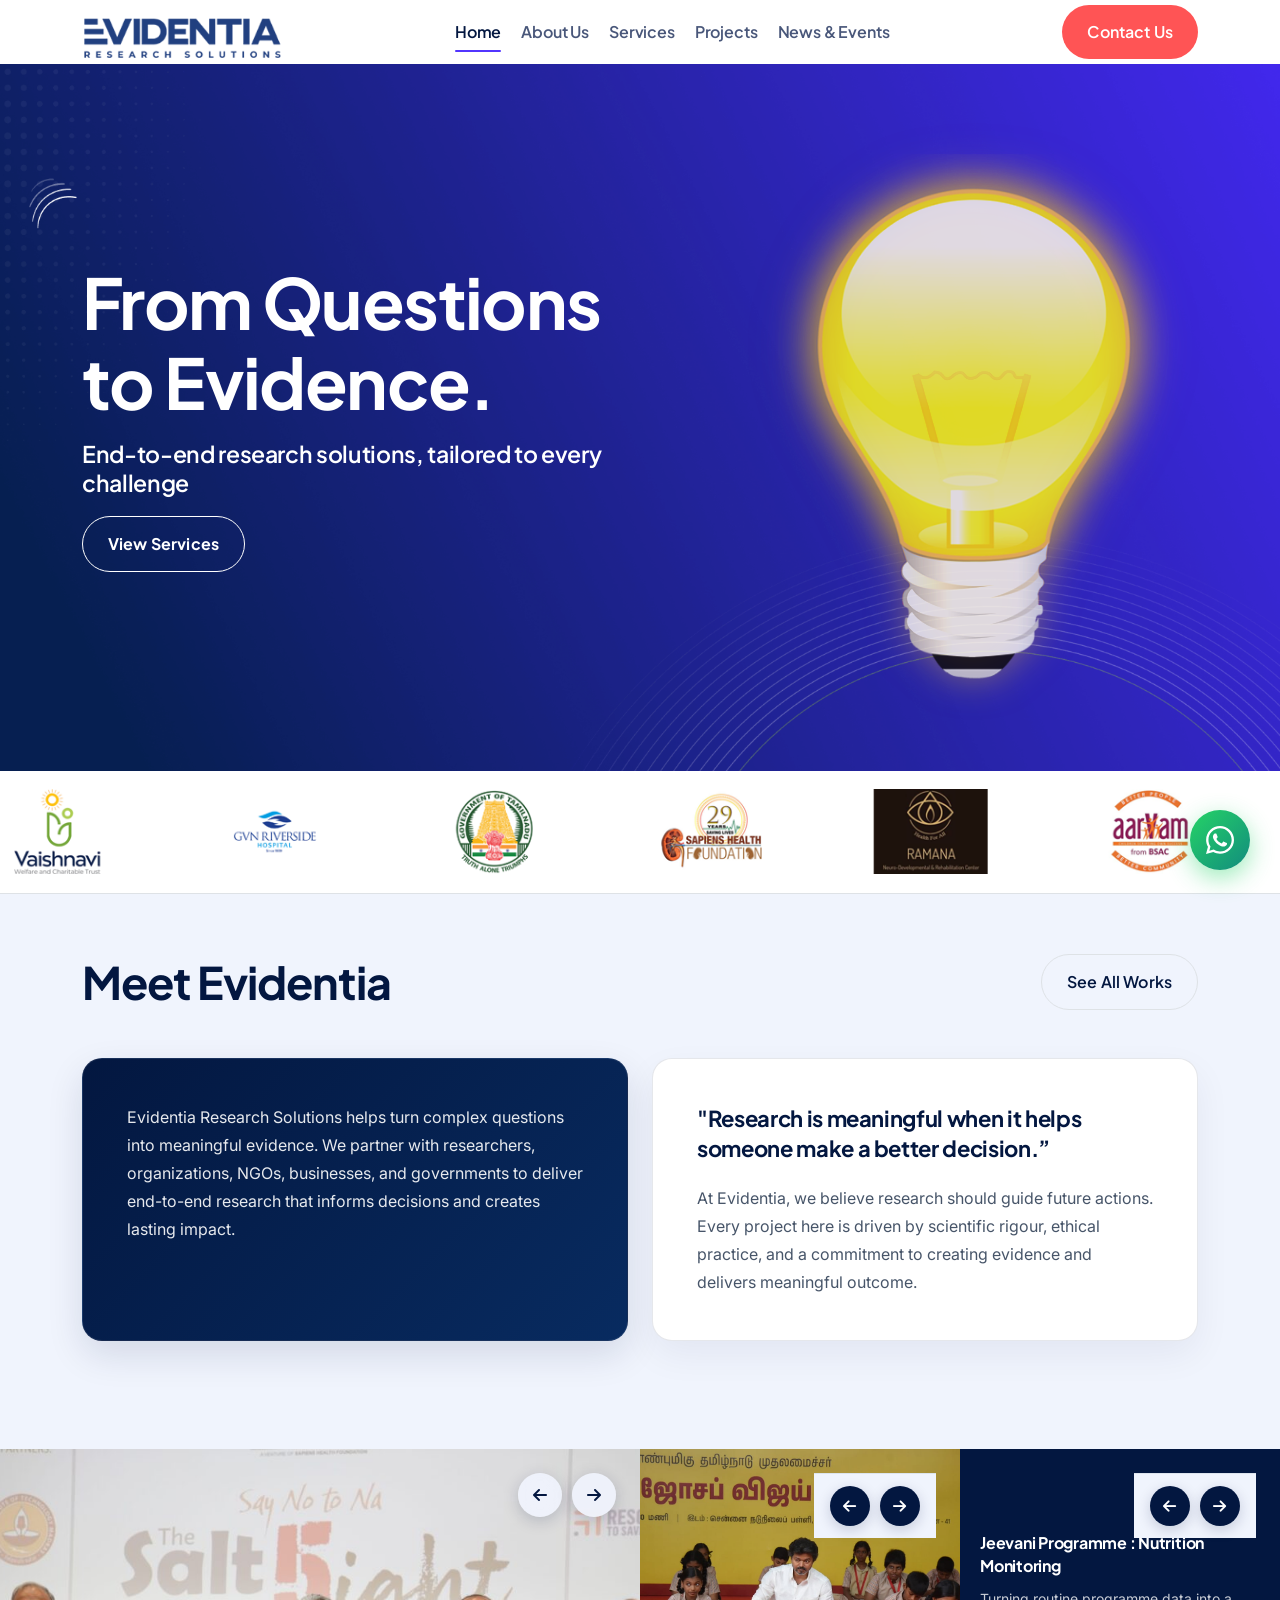
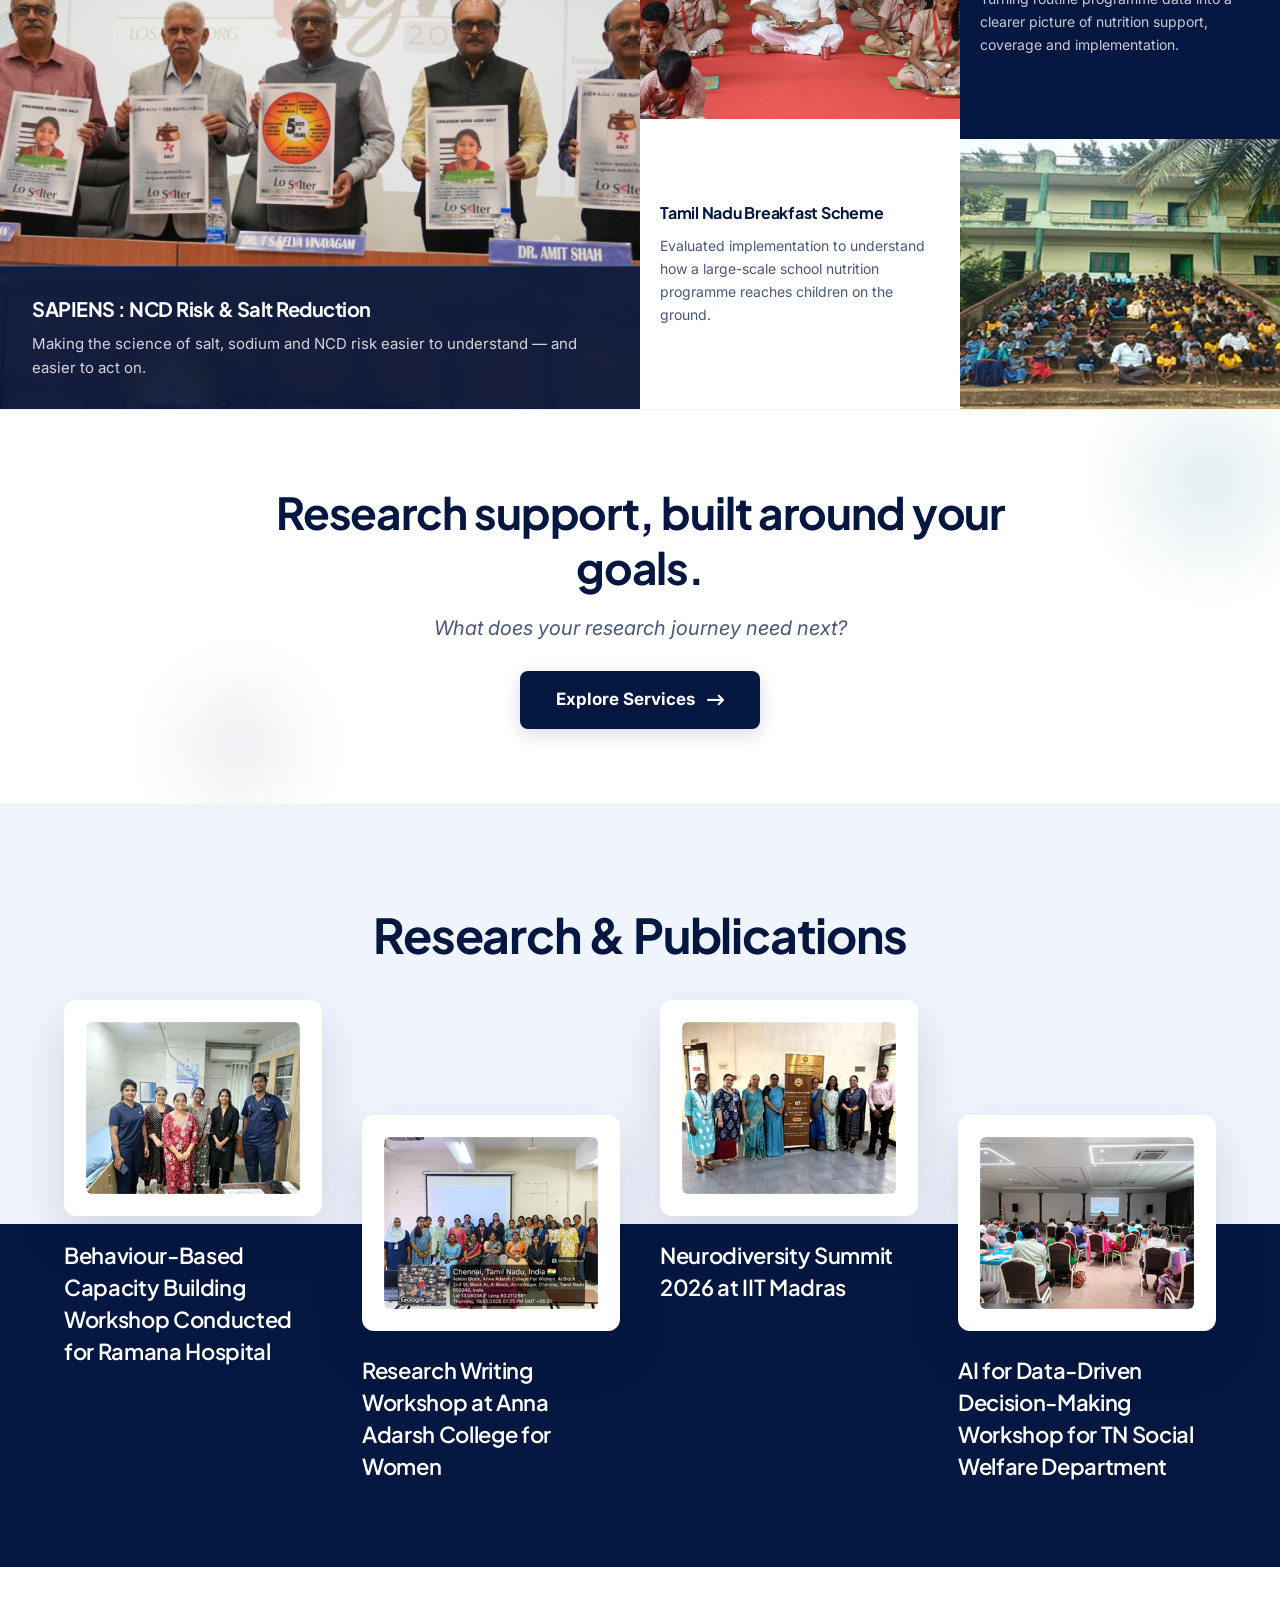
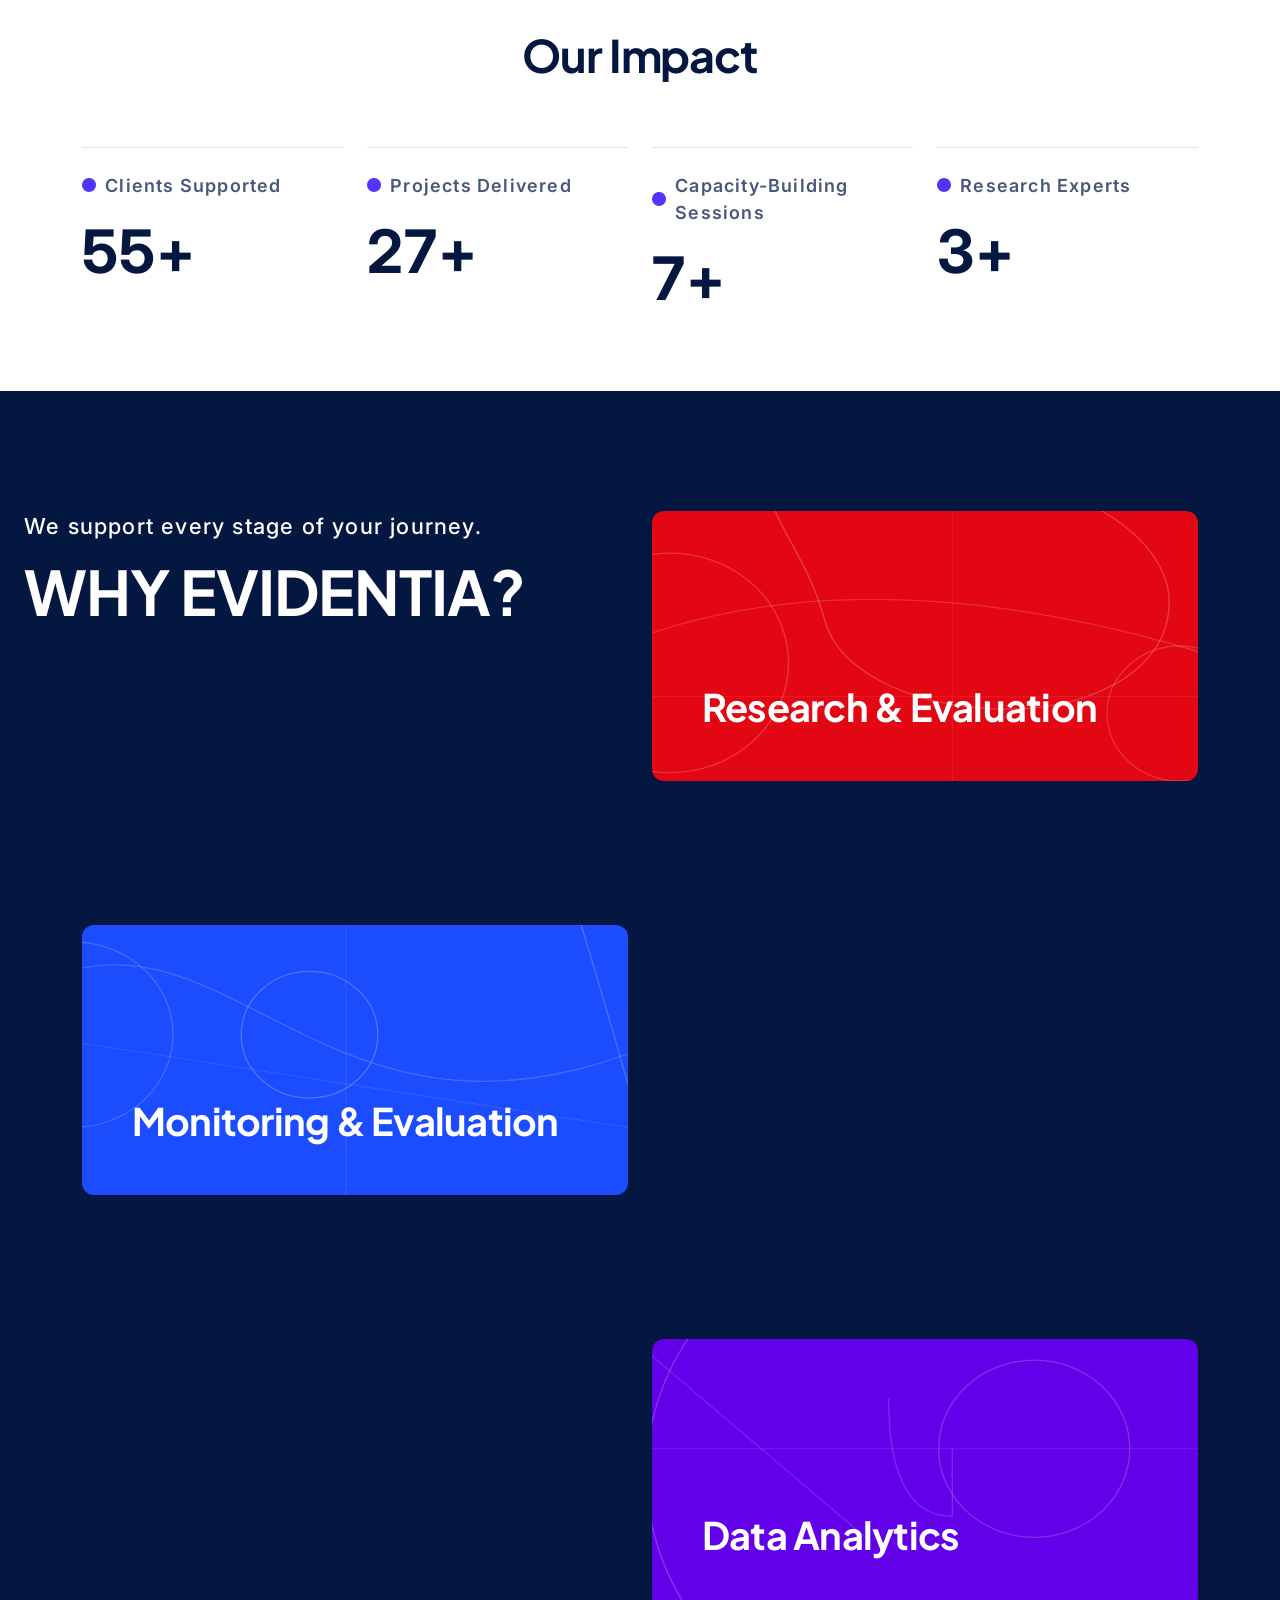
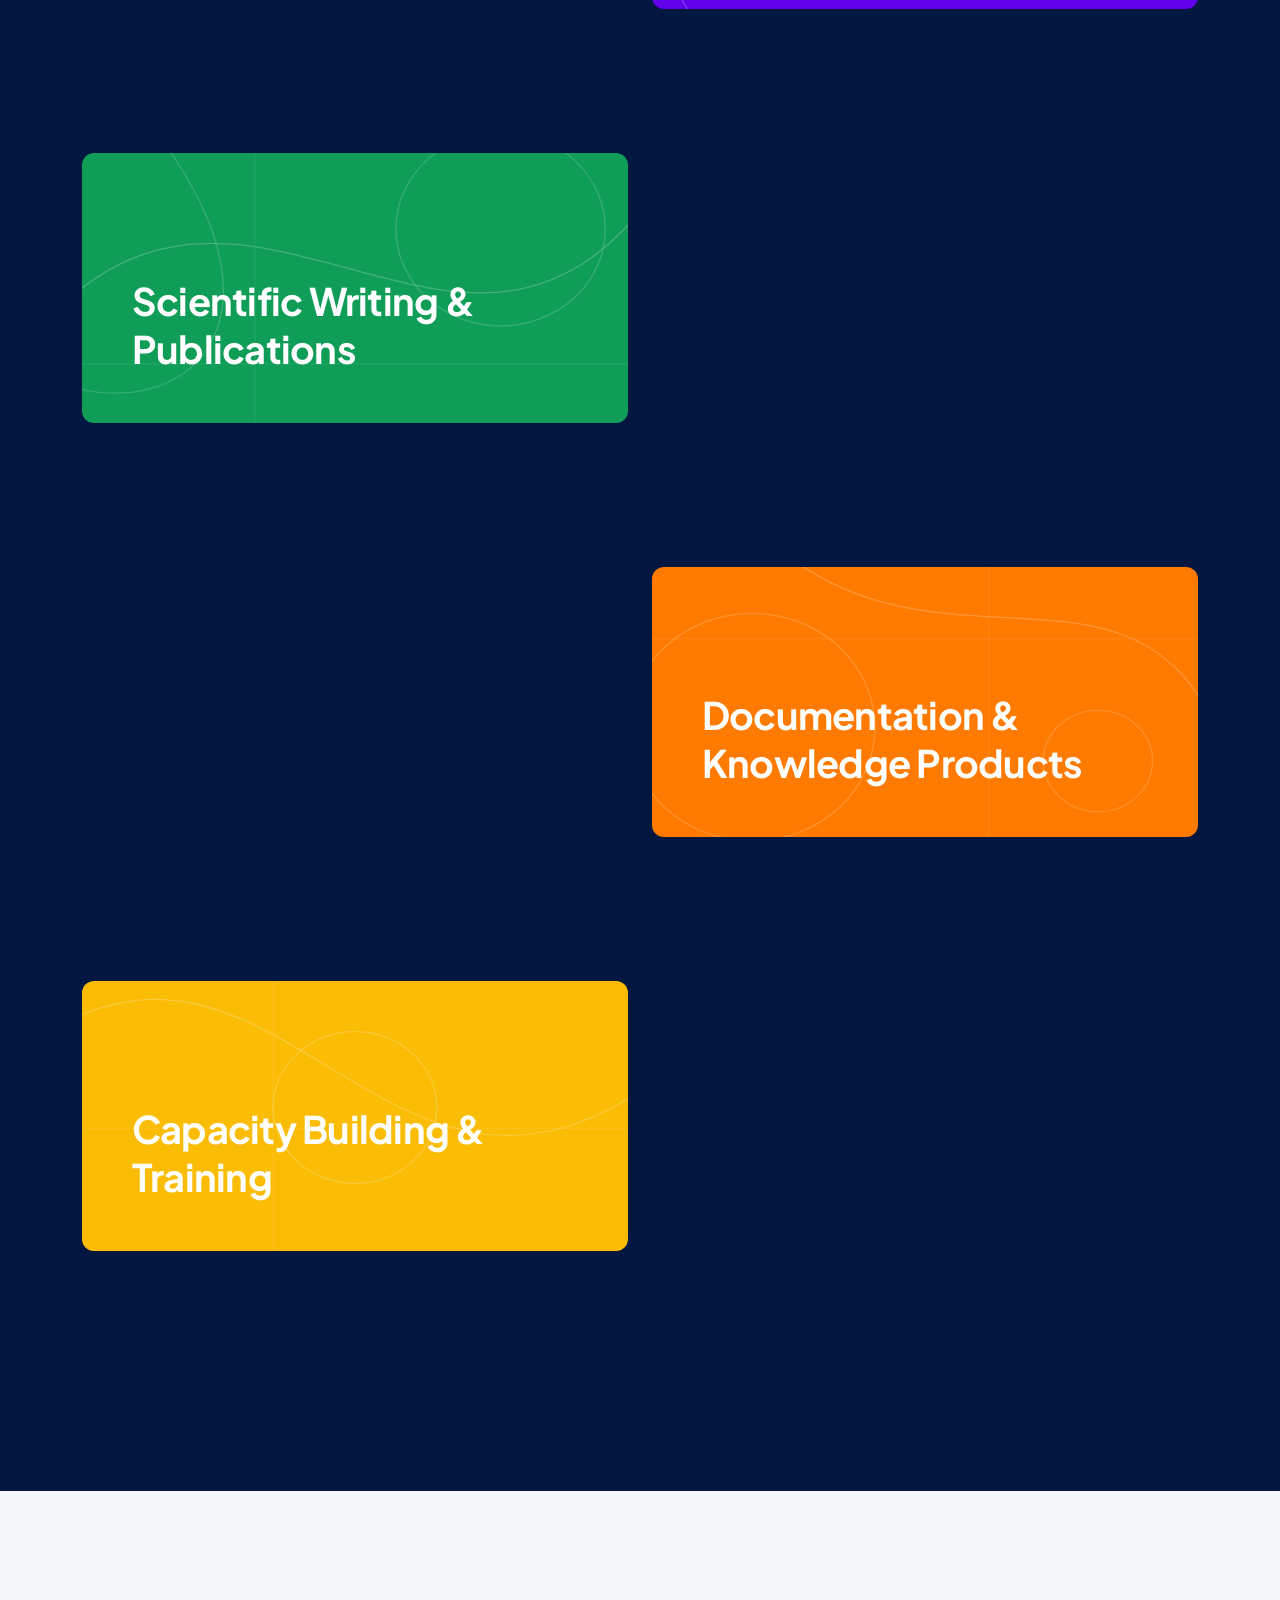
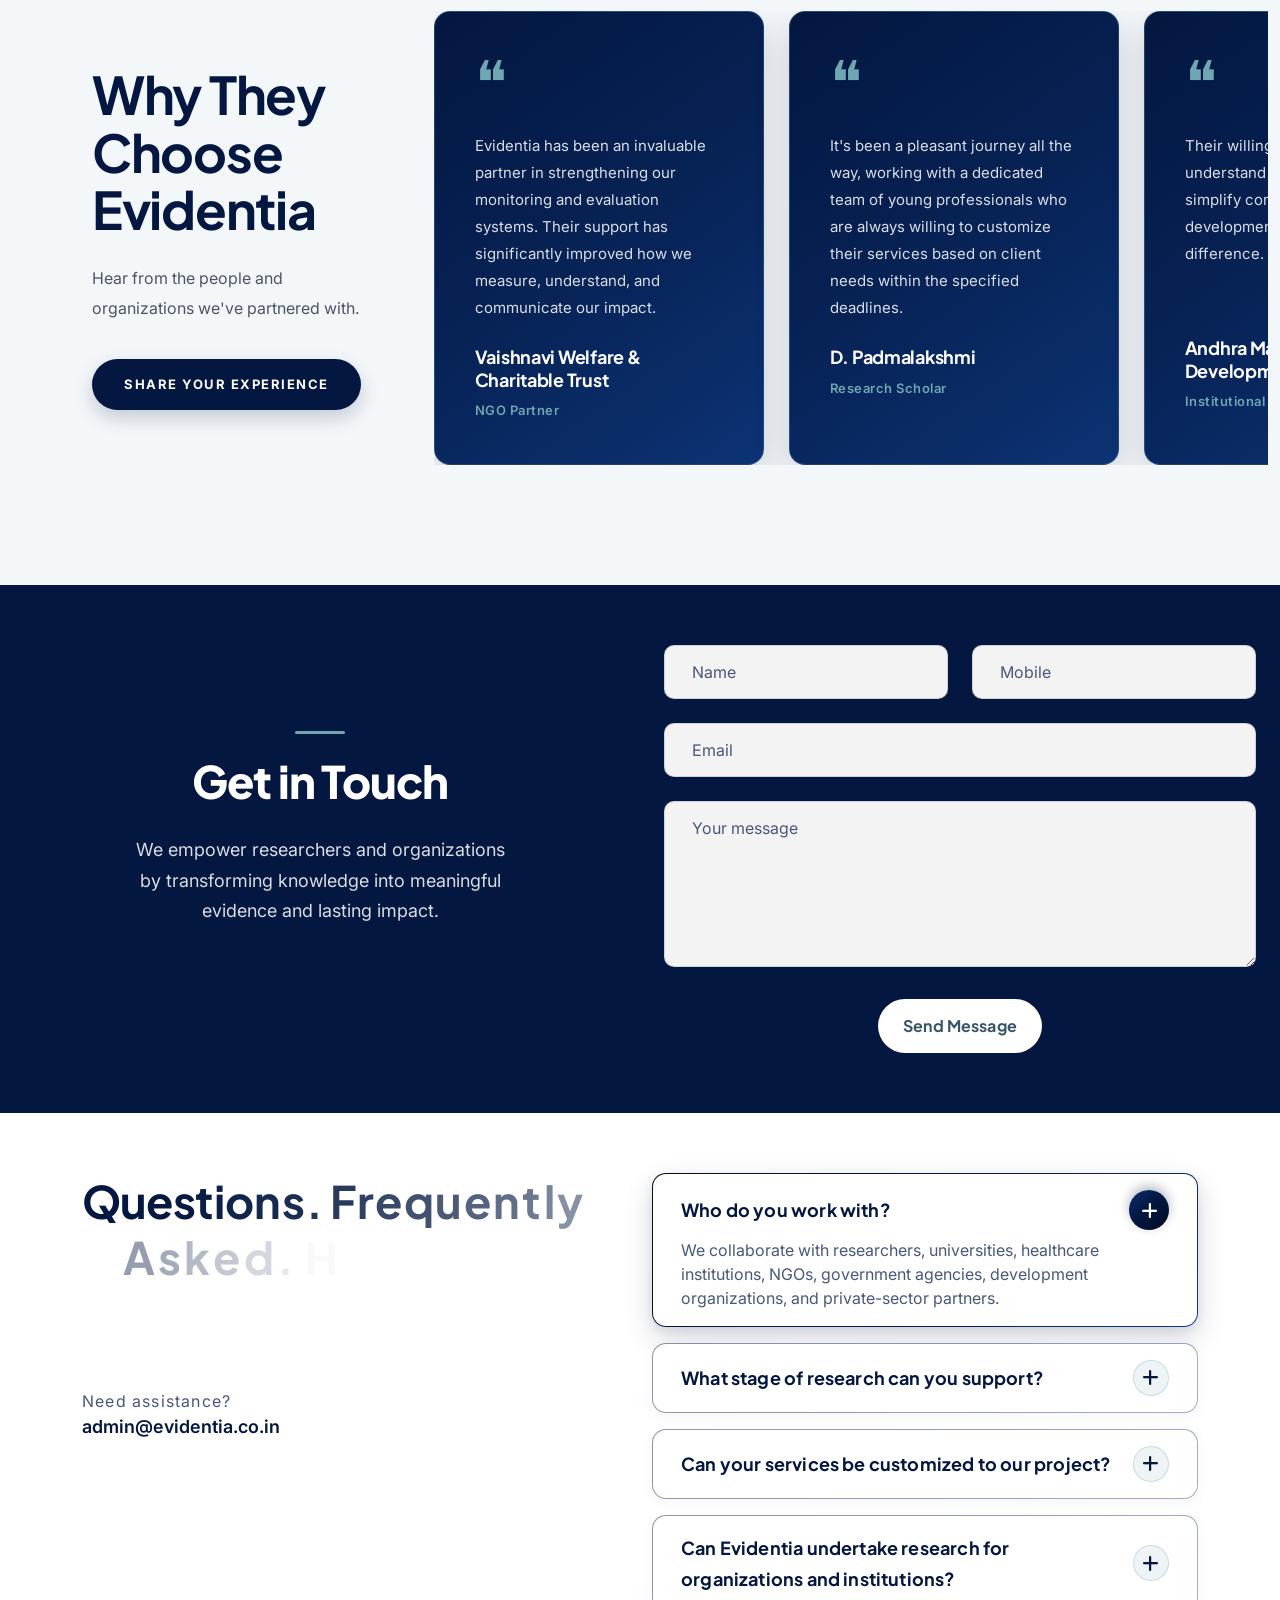
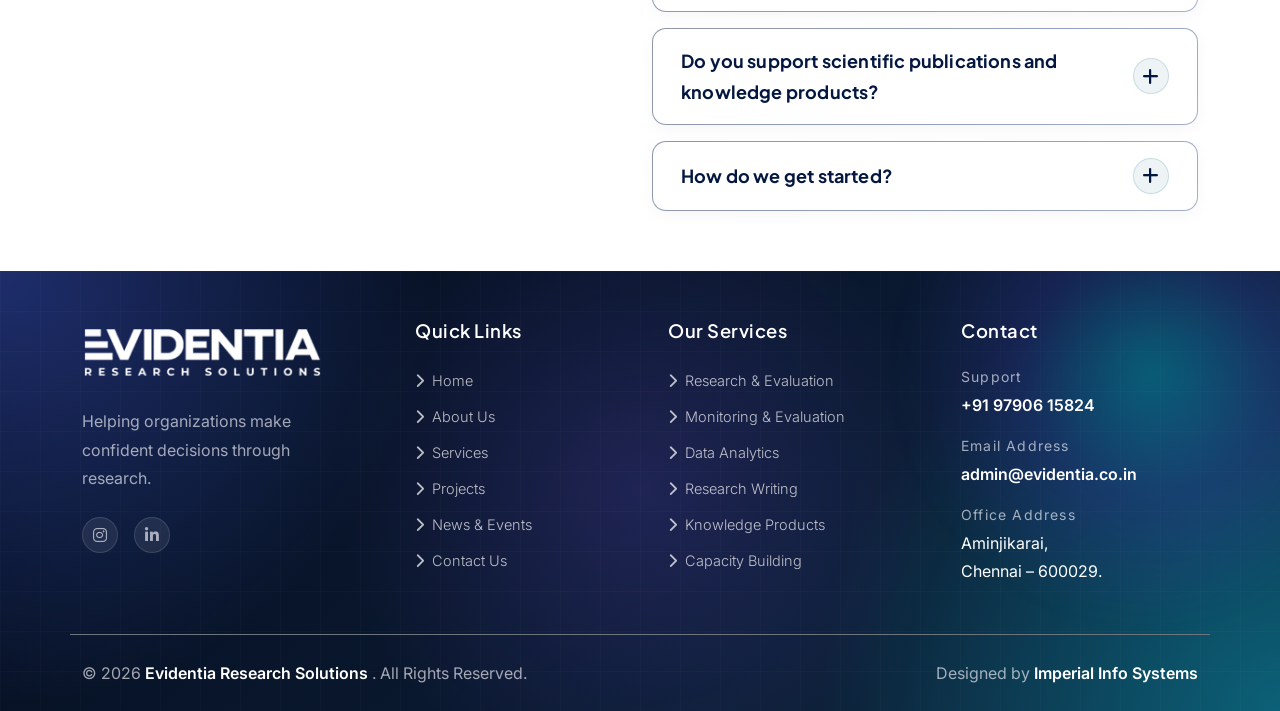
==== commit 85cad2bf: "fix: correct typo in page title in index.html" ====
--- a/index.html
+++ b/index.html
@@ -11,7 +11,7 @@
     <meta name="description"
         content="Cybersecurity, cloud security, GRC, ServiceNow, virtualization and training solutions.">
     <!-- ======== Page title ============ -->
-    <title>Security Engineering Services</title>
+    <title>Security Engineering Servicess</title>
     <!--<< Favcion >>-->
     <link rel="shortcut icon" href="assets/img/logo/favs.png">
     <!--<< Bootstrap min.css >>-->
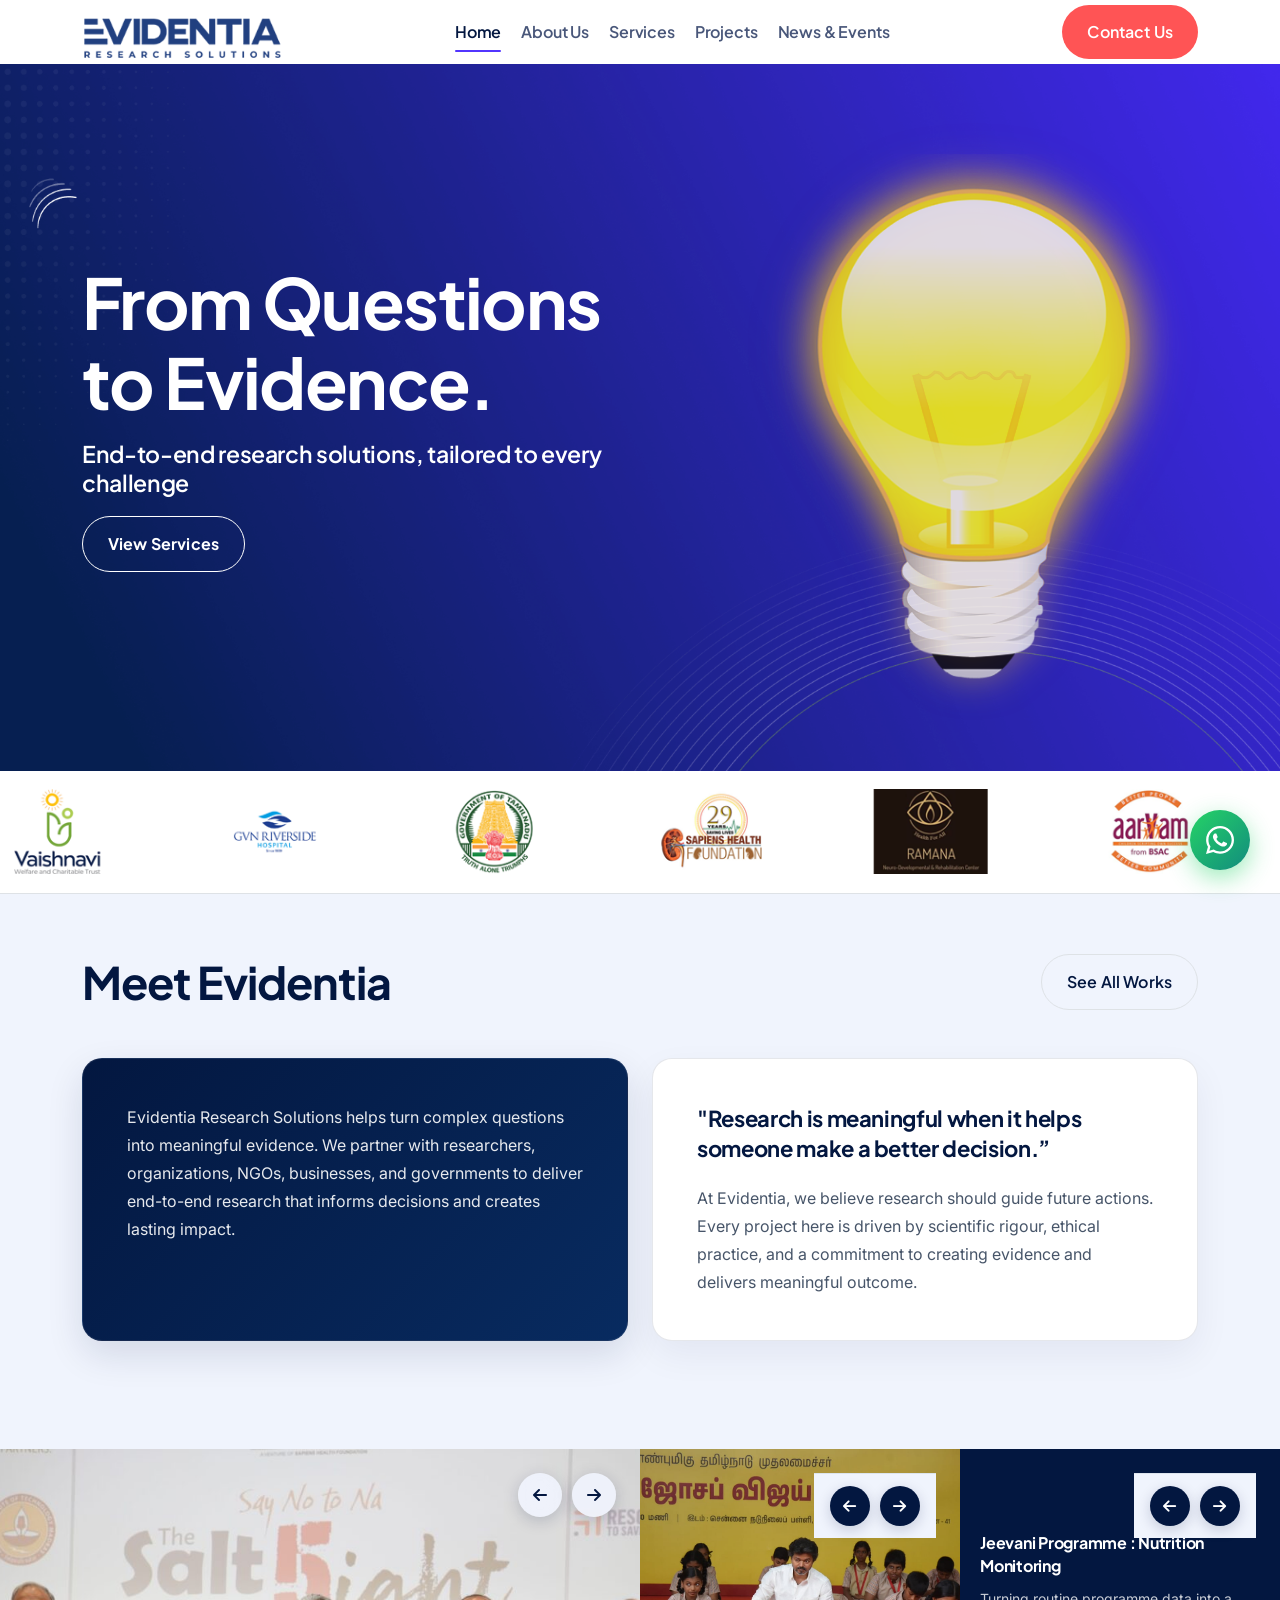
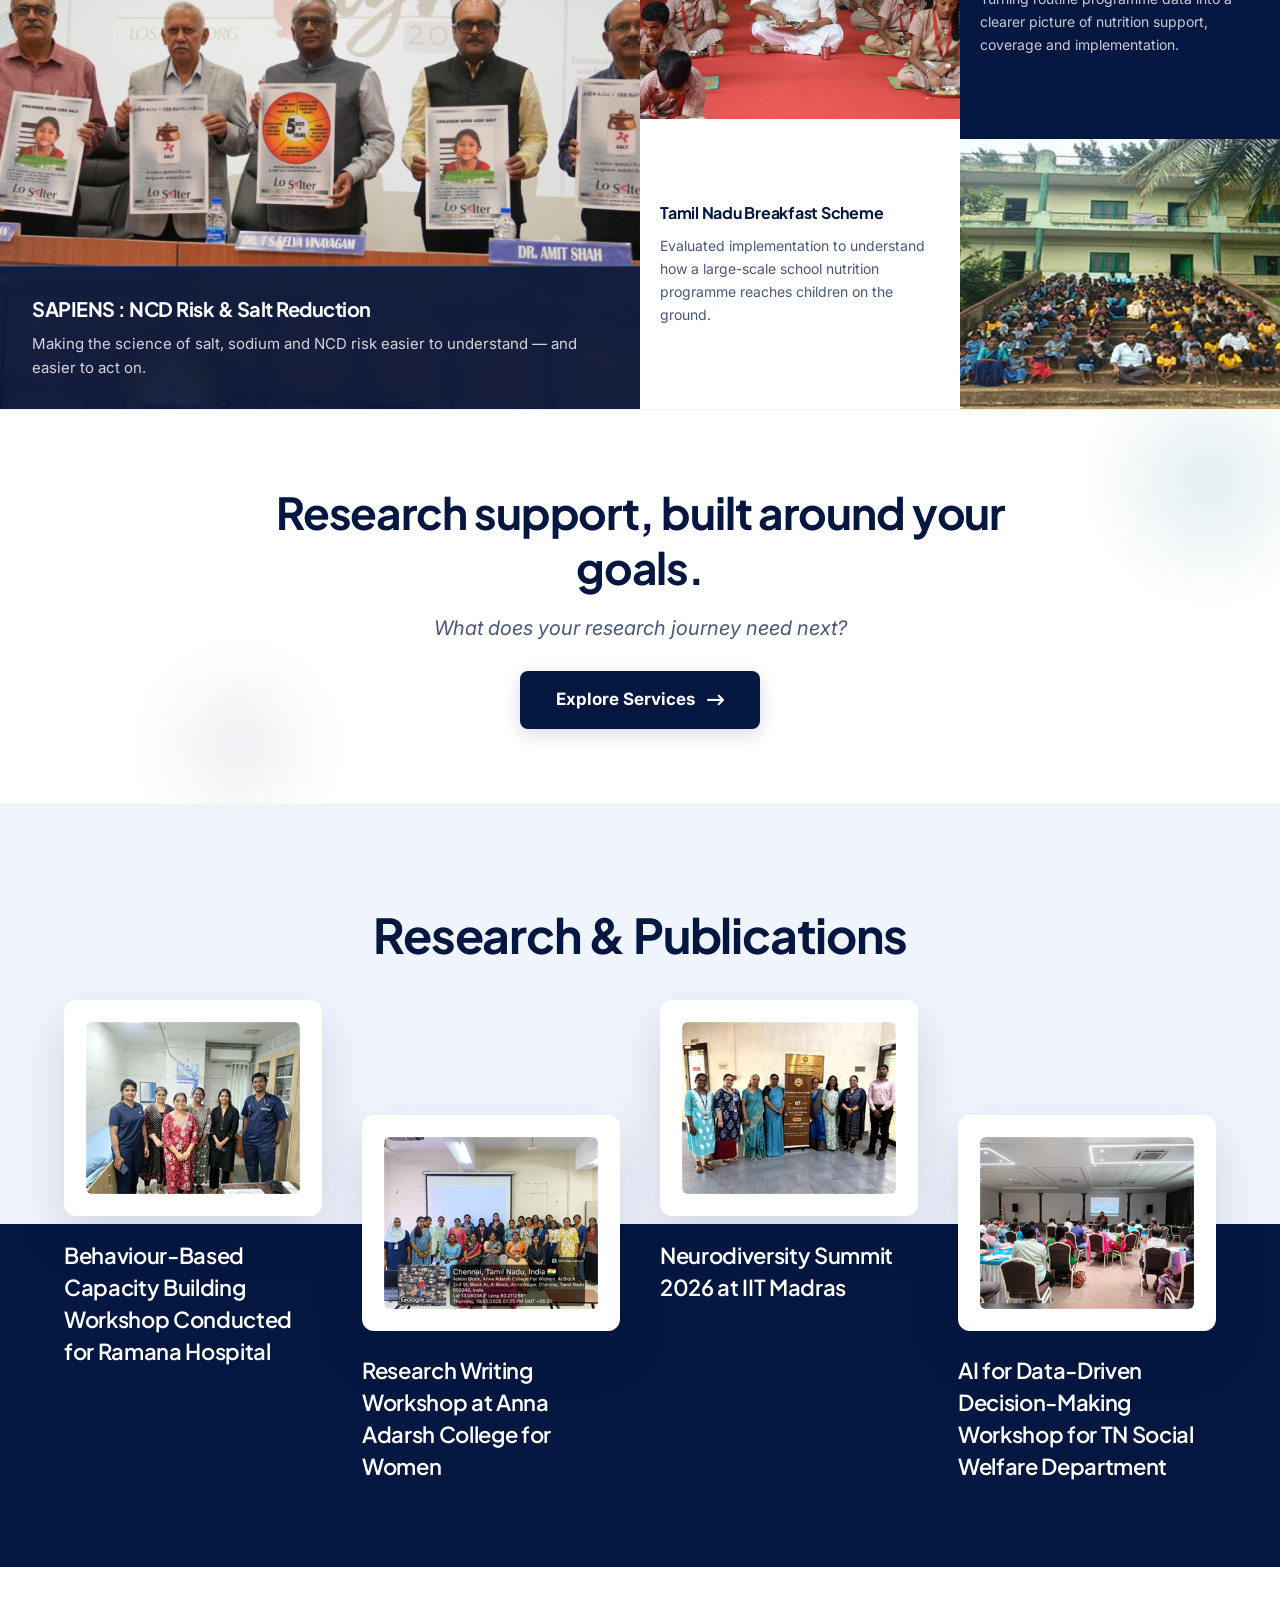
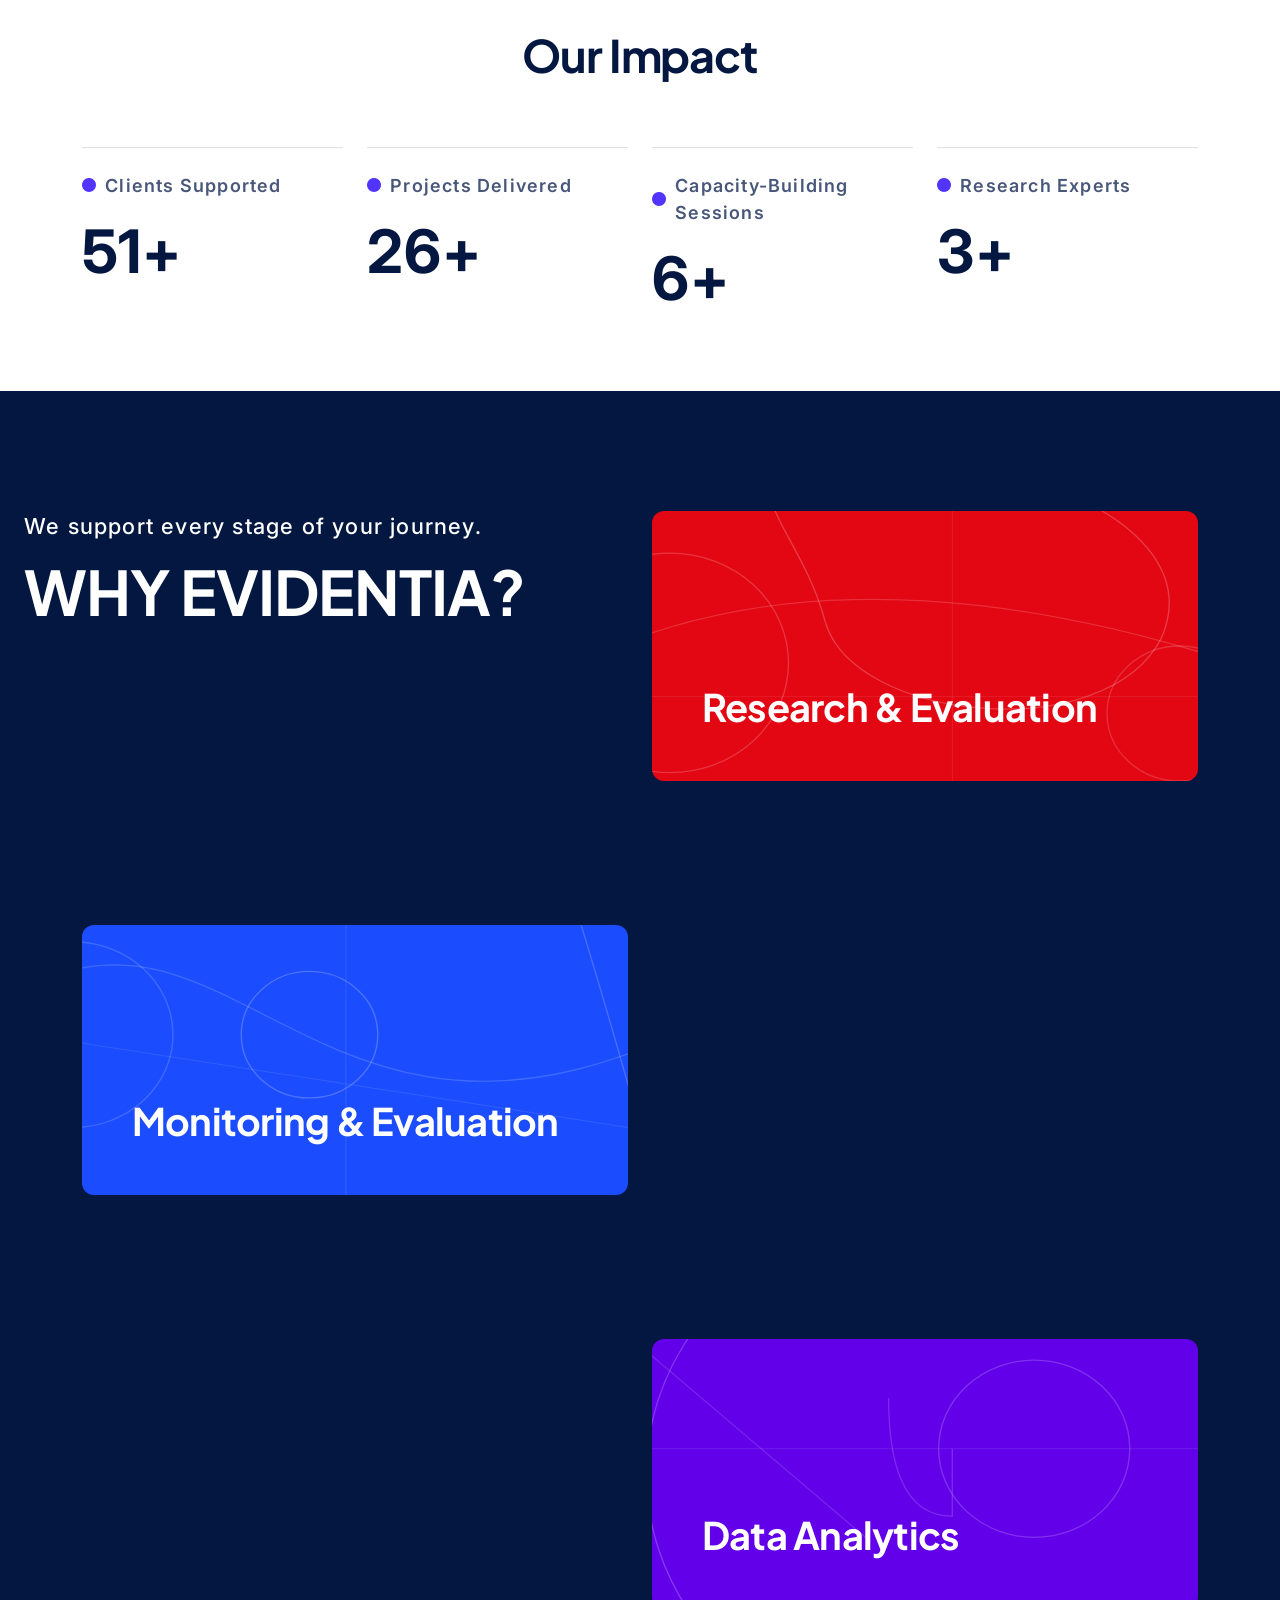
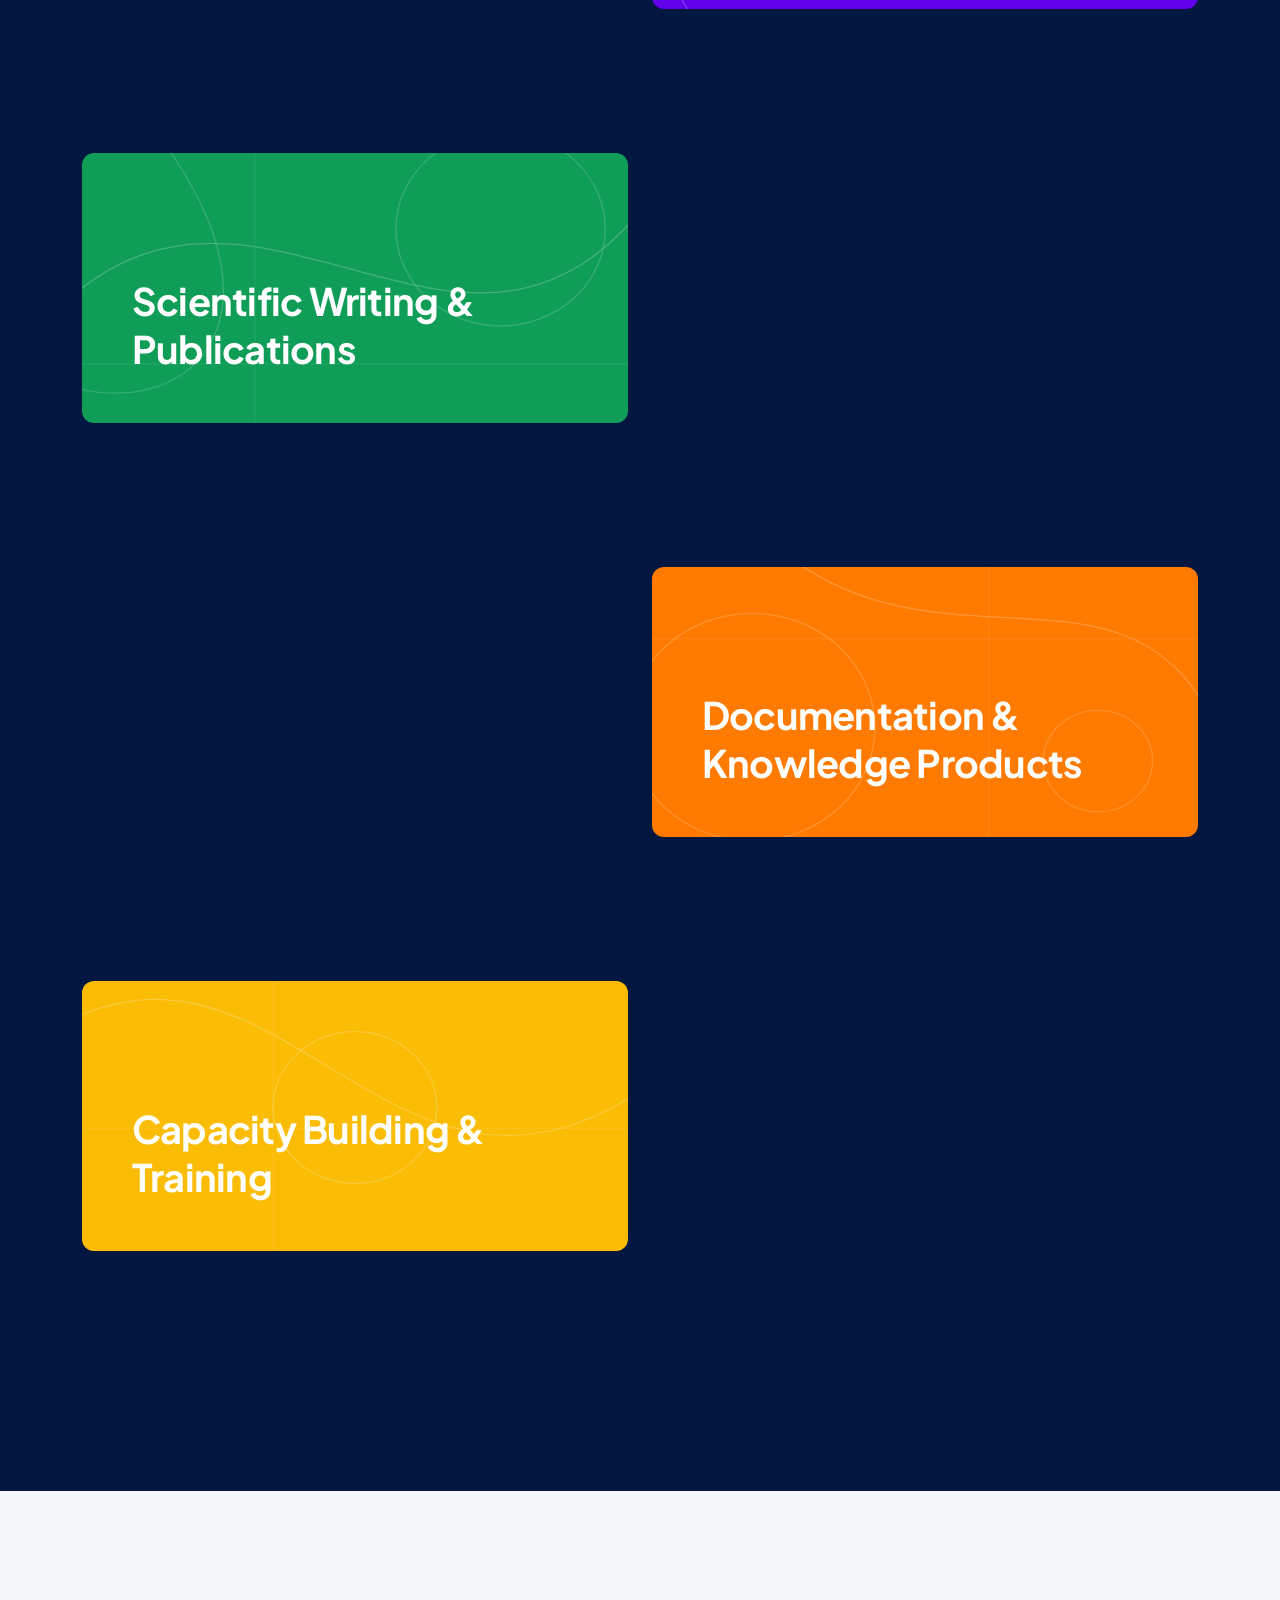
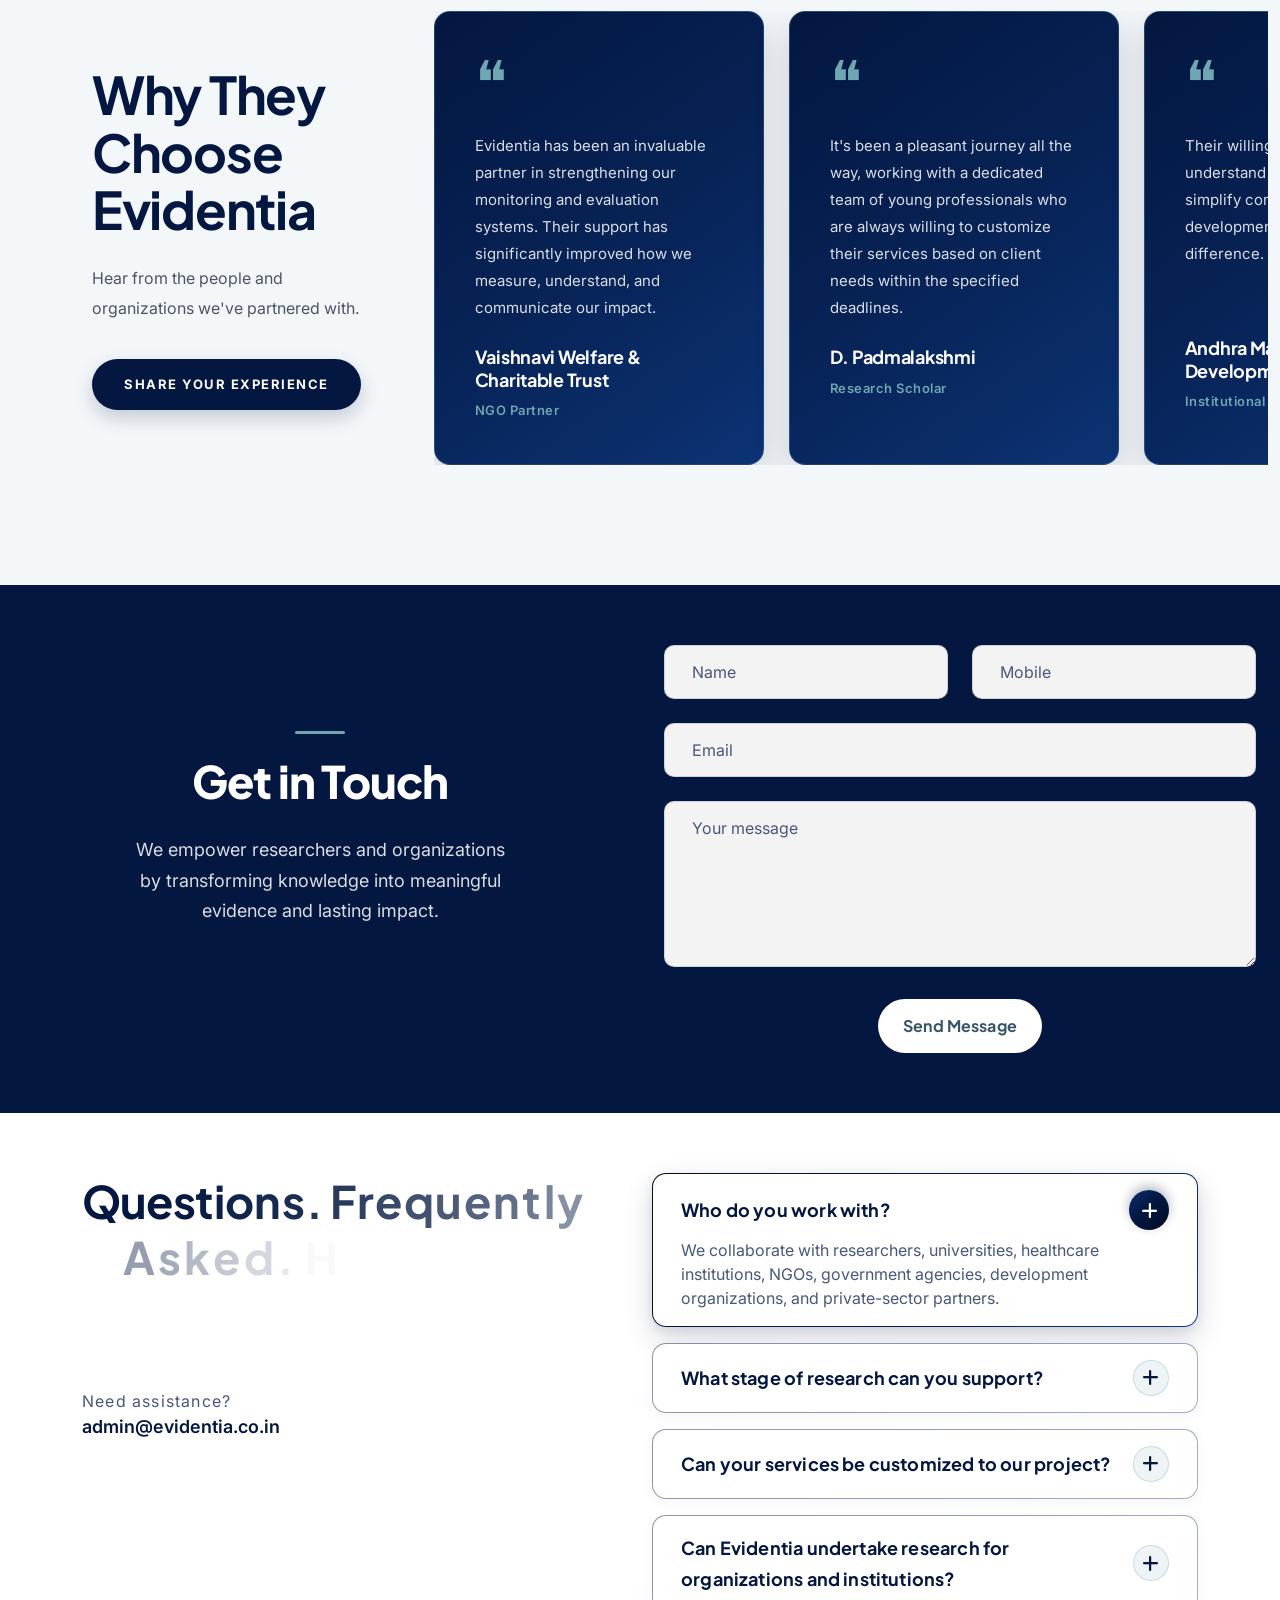
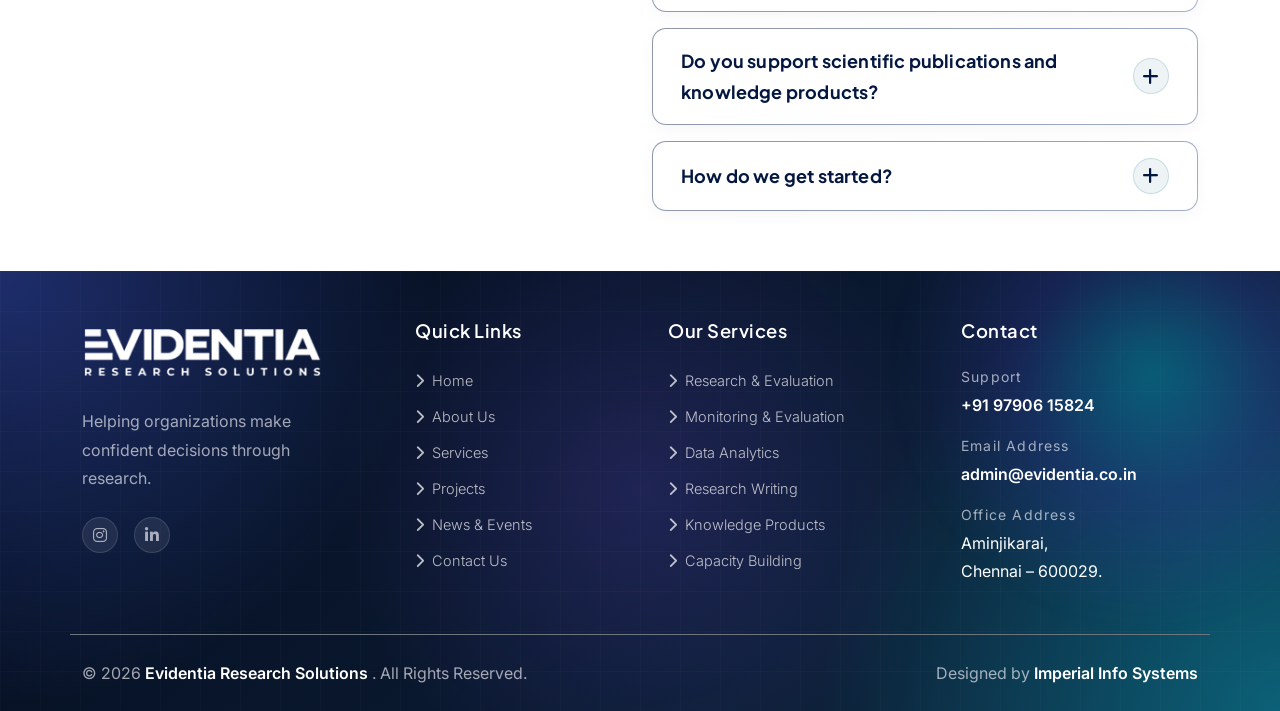
==== commit 1328c93f: "fix: correct spelling of Services in page title" ====
--- a/index.html
+++ b/index.html
@@ -11,7 +11,7 @@
     <meta name="description"
         content="Cybersecurity, cloud security, GRC, ServiceNow, virtualization and training solutions.">
     <!-- ======== Page title ============ -->
-    <title>Security Engineering Servicess</title>
+    <title>Security Engineering Services</title>
     <!--<< Favcion >>-->
     <link rel="shortcut icon" href="assets/img/logo/favs.png">
     <!--<< Bootstrap min.css >>-->
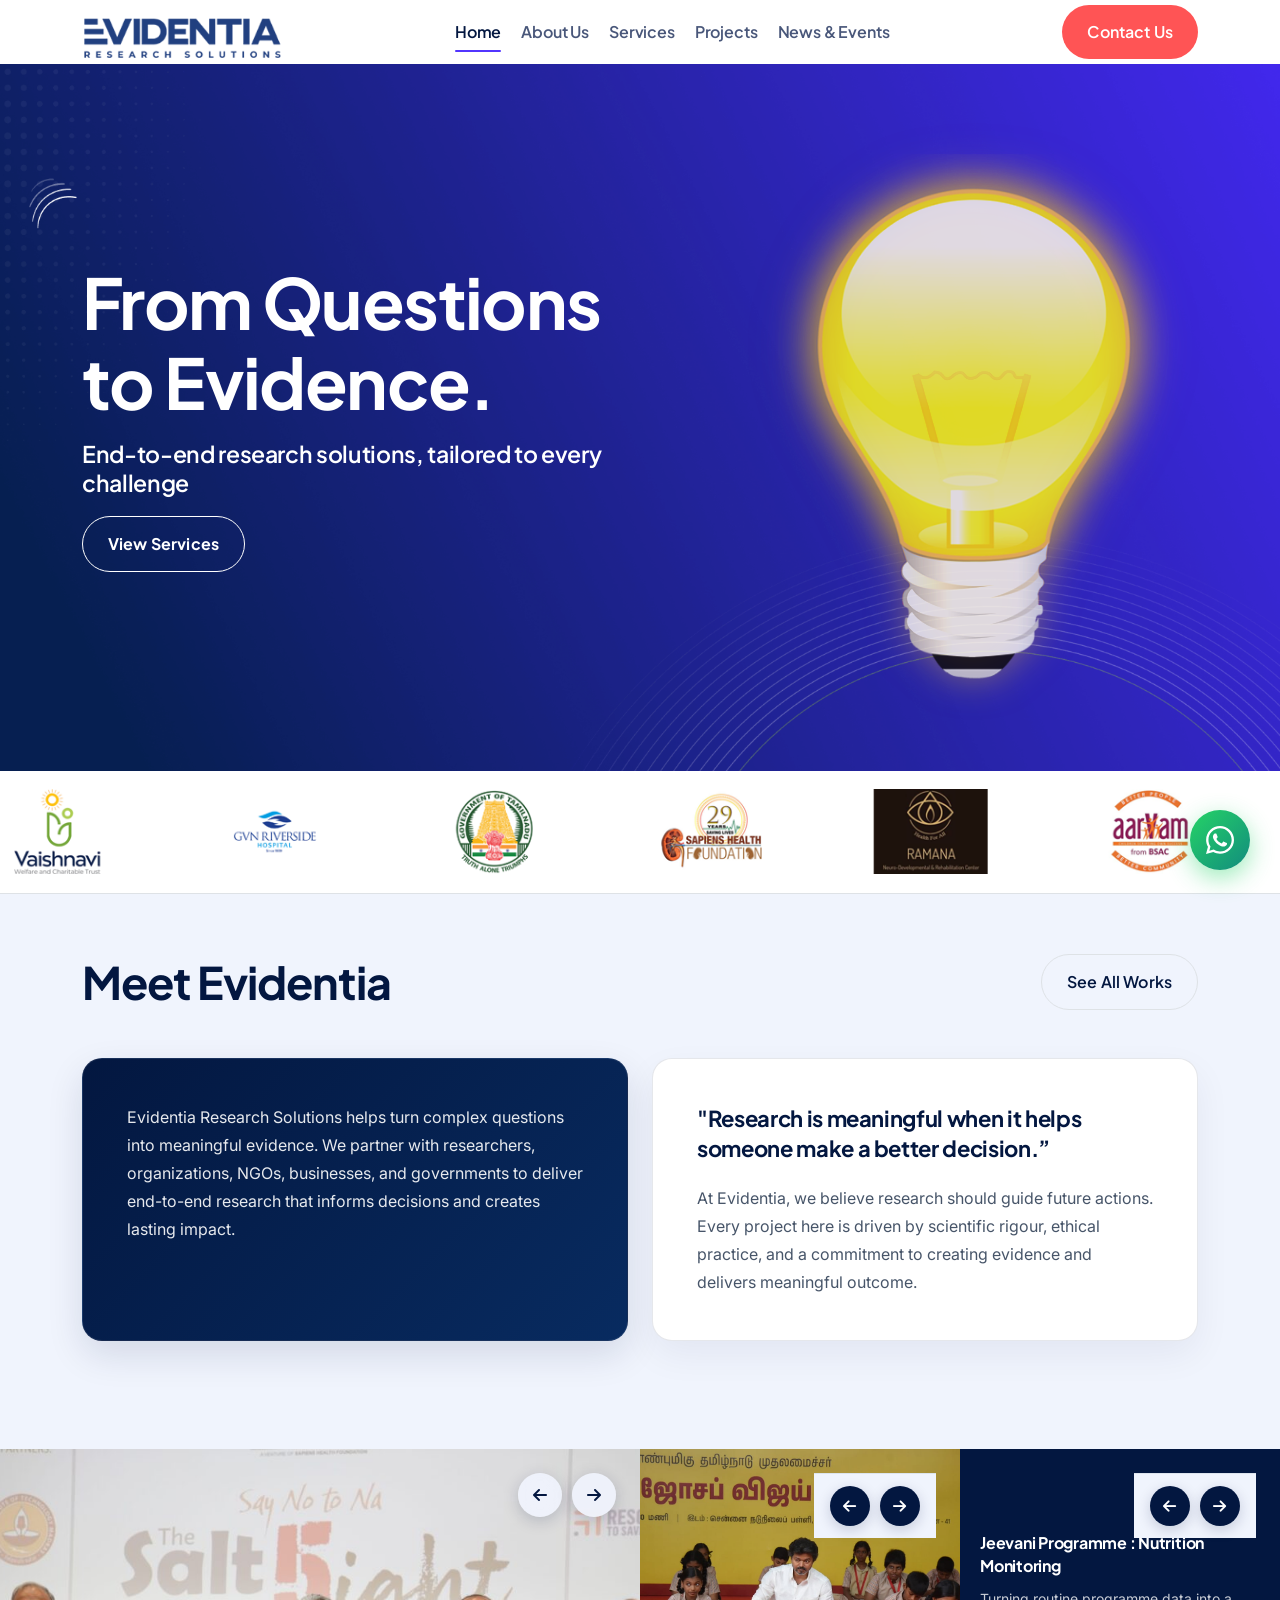
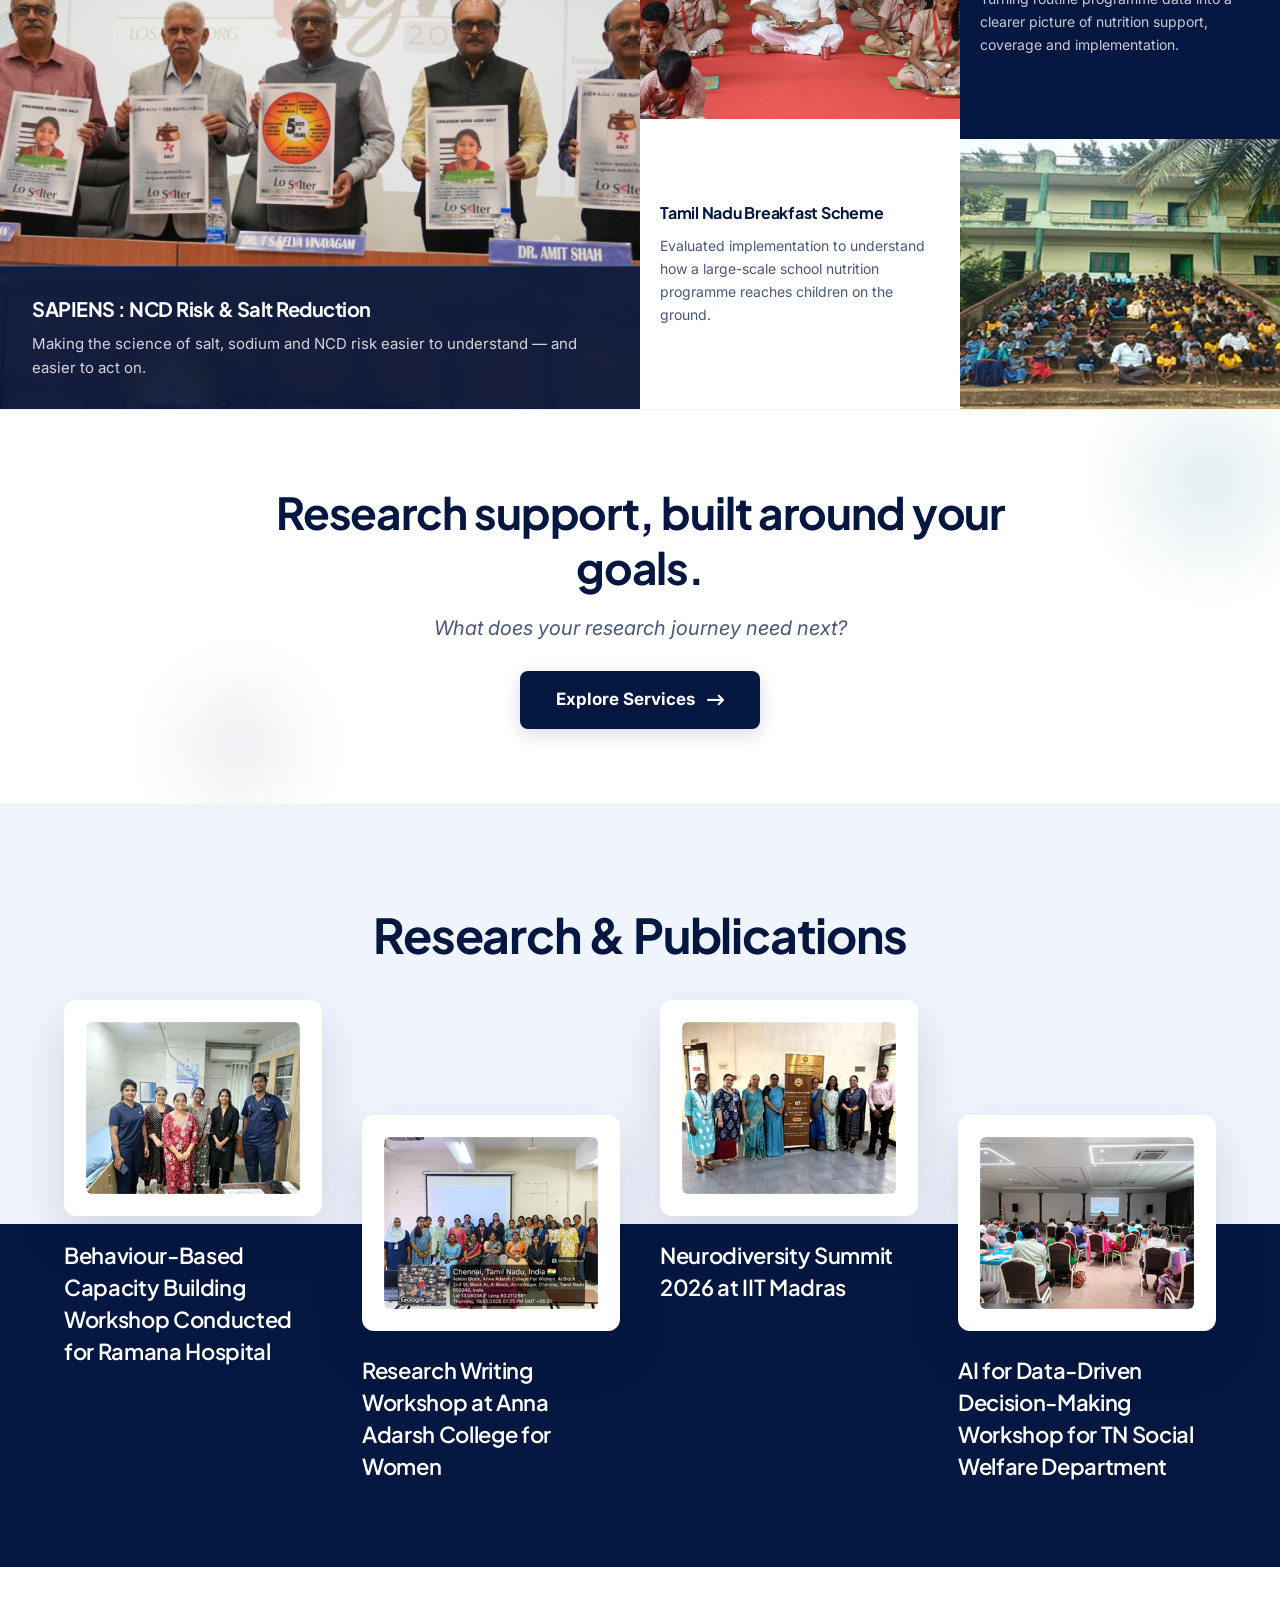
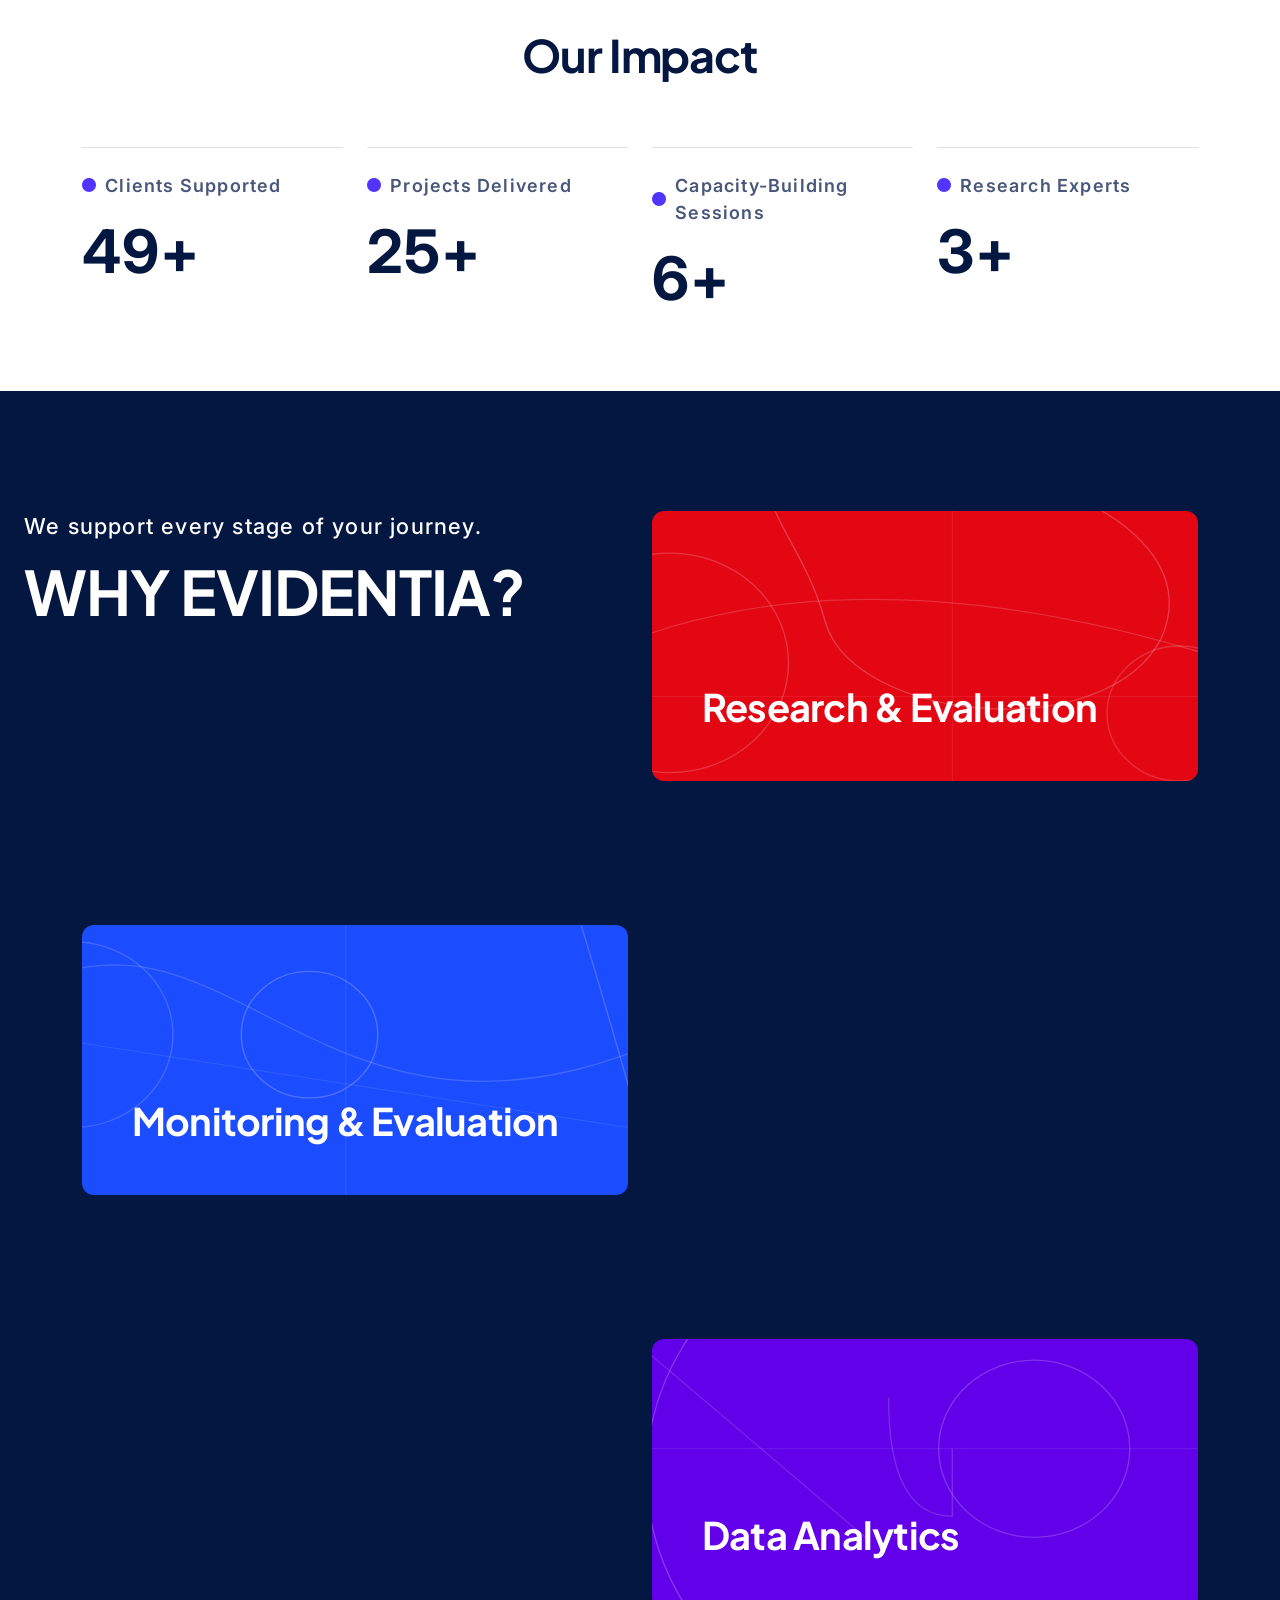
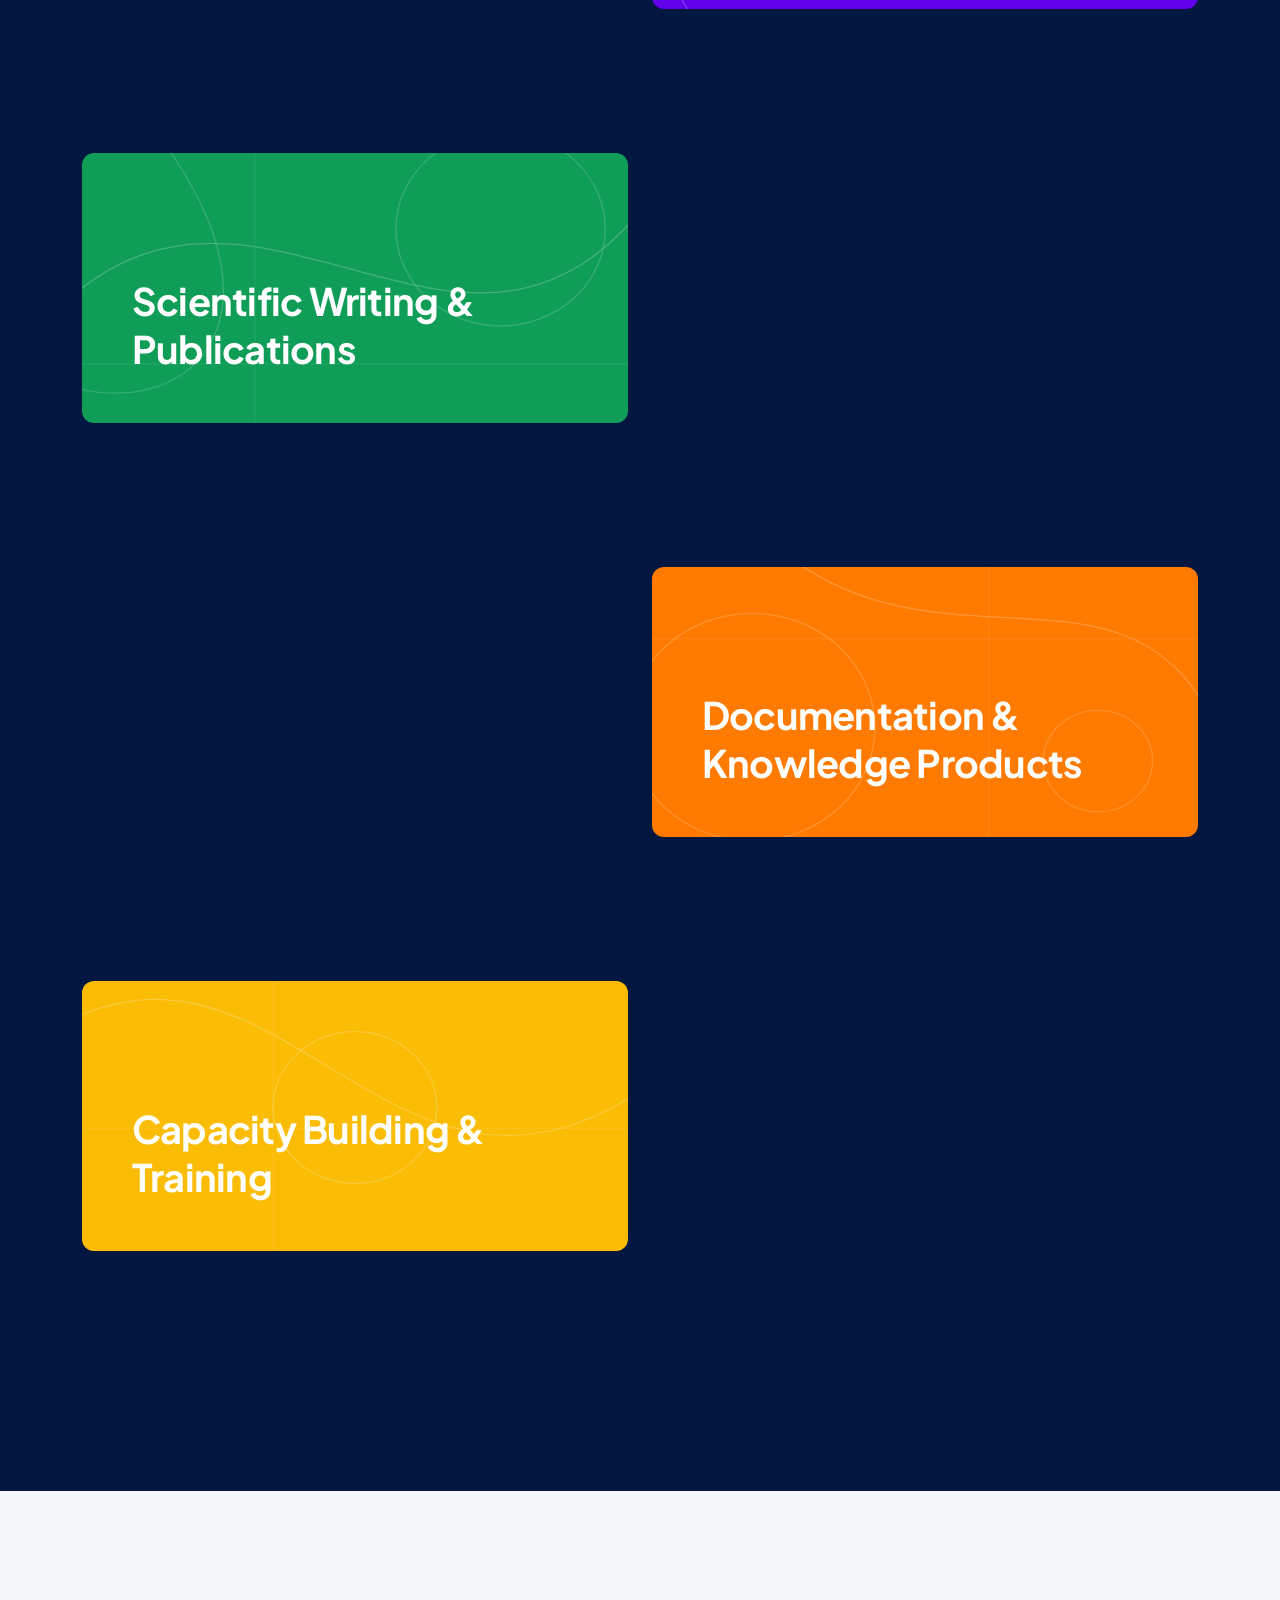
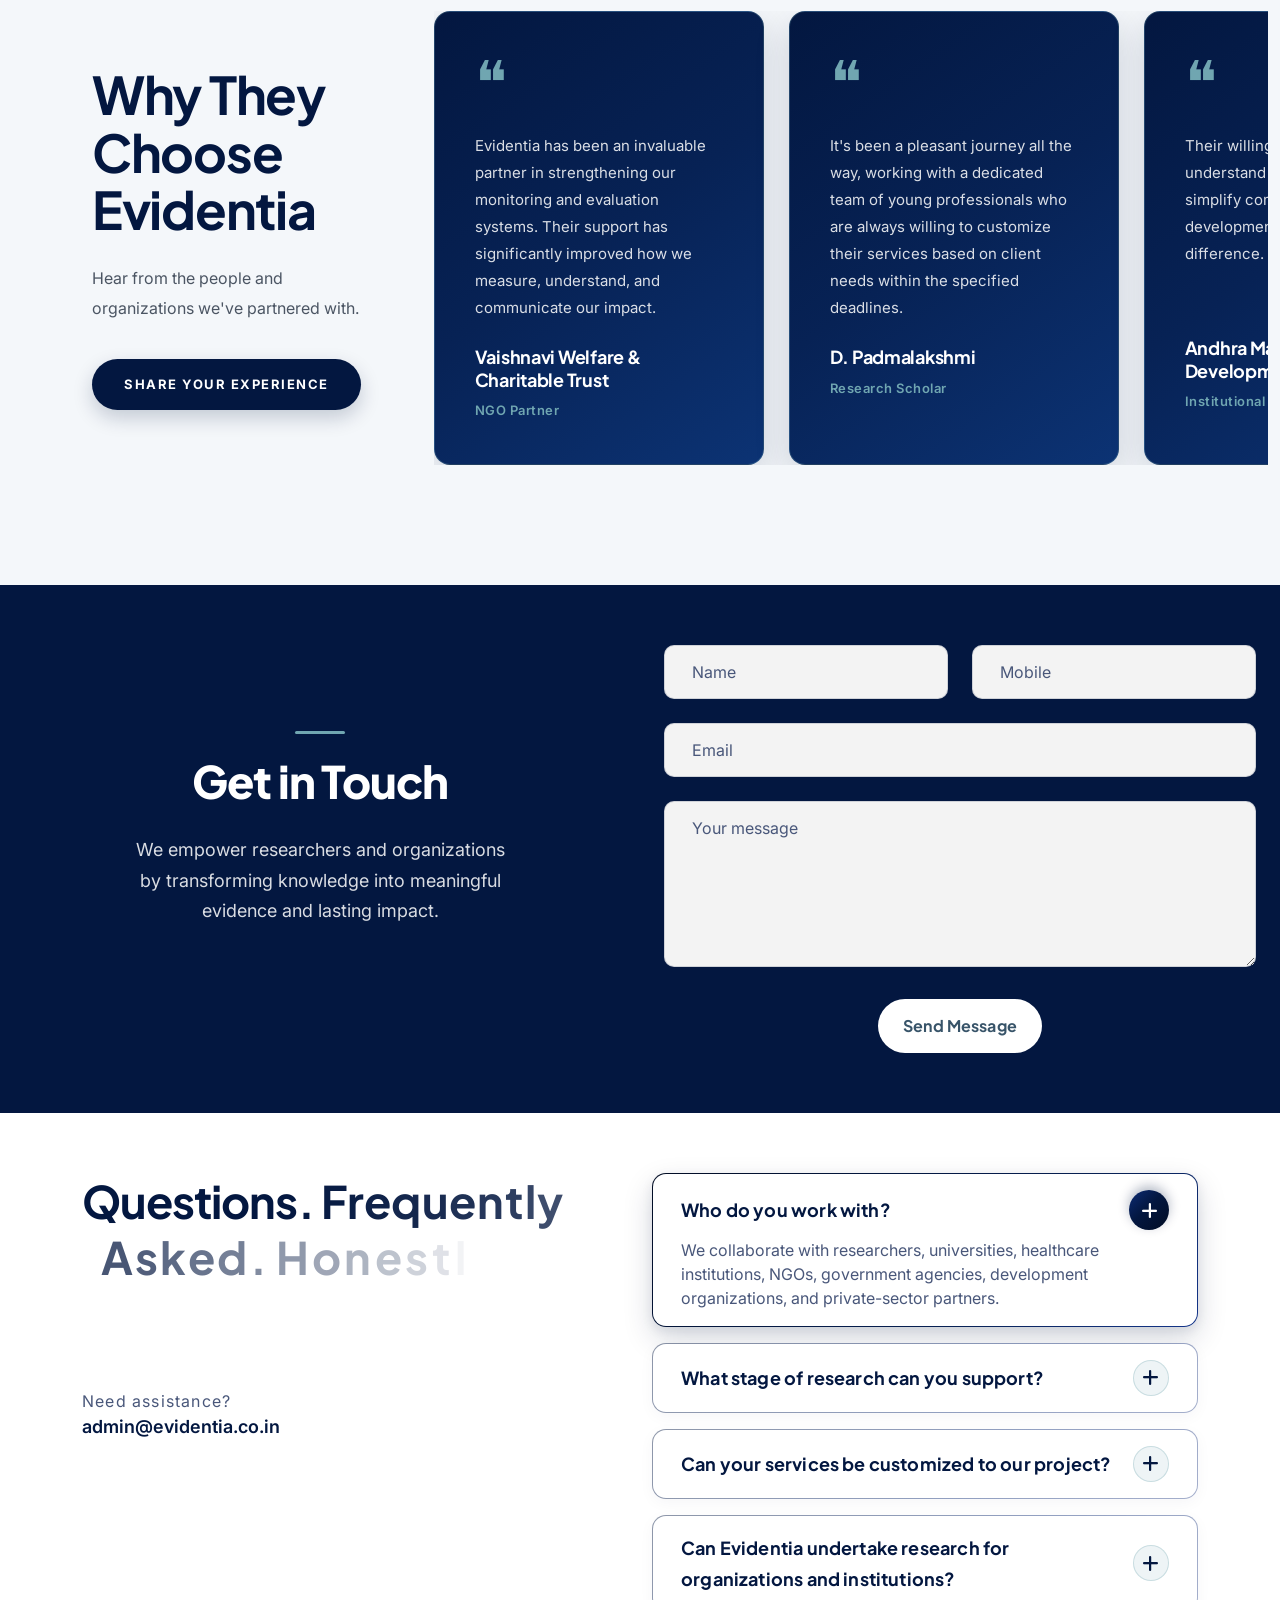
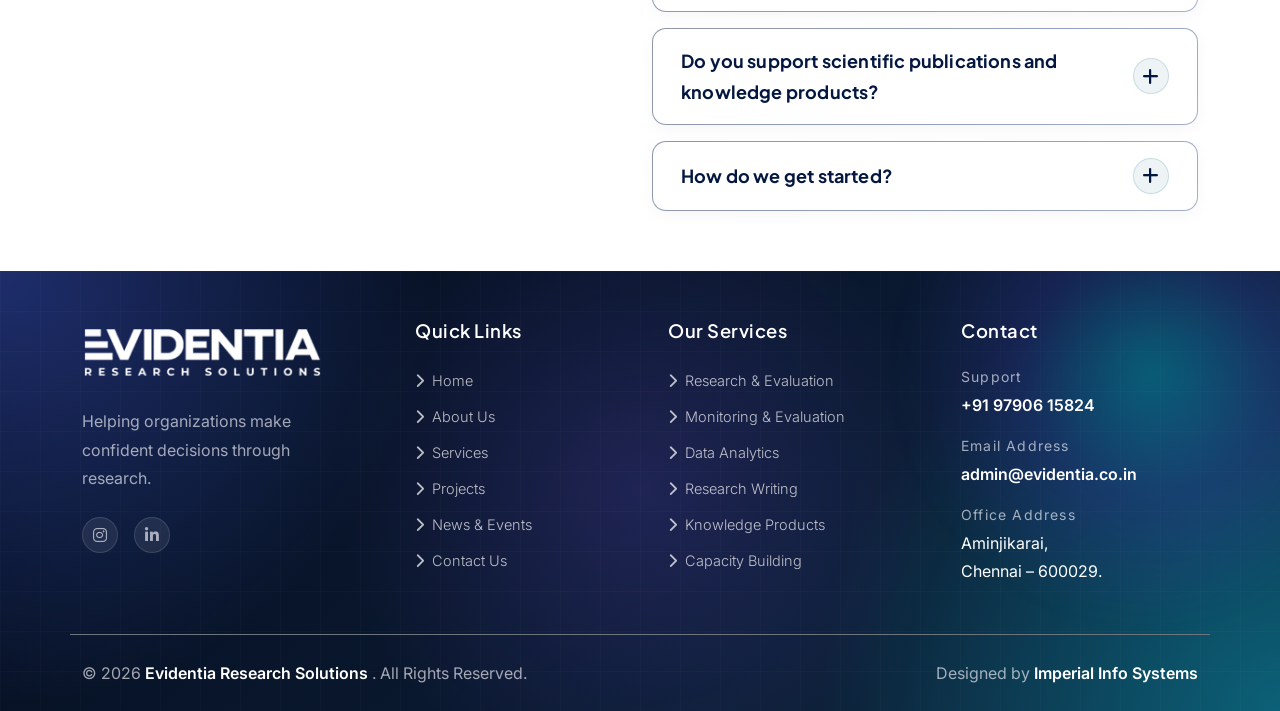
==== commit 2347f5f9: "feat: add custom styles, page assets, and update layout components across site" ====
--- a/index.html
+++ b/index.html
@@ -2427,12 +2427,12 @@
                 <div class="col-sm-6 col-lg-3 wow fadeInUp" data-wow-delay=".3s">
                     <div class="netwrok-items border-top pt-4">
 
-                        <span class="d-flex align-items-center gap-2 fs-six pra fw-semibold mb-4 pb-lg-3">
+                        <span class="d-flex align-items-center justify-content-center justify-content-lg-start gap-2 fs-six pra fw-semibold mb-4 pb-lg-3">
                             <i class="fas fa-circle p1-clr fs-eight"></i>
                             Clients Supported
                         </span>
 
-                        <div class="content d-flex align-items-center gap-0 mb-4 pb-xl-3 pb-1">
+                        <div class="content d-flex align-items-center justify-content-center justify-content-lg-start gap-0 mb-4 pb-xl-3 pb-1">
                             <span class="count">200</span>
                             <span>+</span>
                         </div>
@@ -2442,12 +2442,12 @@
                 <div class="col-sm-6 col-lg-3 wow fadeInUp" data-wow-delay=".5s">
                     <div class="netwrok-items border-top pt-4">
 
-                        <span class="d-flex align-items-center gap-2 fs-six pra fw-semibold mb-4 pb-lg-3">
+                        <span class="d-flex align-items-center justify-content-center justify-content-lg-start gap-2 fs-six pra fw-semibold mb-4 pb-lg-3">
                             <i class="fas fa-circle p1-clr fs-eight"></i>
                             Projects Delivered
                         </span>
 
-                        <div class="content d-flex align-items-center gap-0 mb-4 pb-xl-3 pb-1">
+                        <div class="content d-flex align-items-center justify-content-center justify-content-lg-start gap-0 mb-4 pb-xl-3 pb-1">
                             <span class="count">100</span>
                             <span>+</span>
                         </div>
@@ -2457,12 +2457,12 @@
                 <div class="col-sm-6 col-lg-3 wow fadeInUp" data-wow-delay=".7s">
                     <div class="netwrok-items border-top pt-4">
 
-                        <span class="d-flex align-items-center gap-2 fs-six pra fw-semibold mb-4 pb-lg-3">
+                        <span class="d-flex align-items-center justify-content-center justify-content-lg-start gap-2 fs-six pra fw-semibold mb-4 pb-lg-3">
                             <i class="fas fa-circle p1-clr fs-eight"></i>
                             Capacity-Building Sessions
                         </span>
 
-                        <div class="content d-flex align-items-center gap-0 mb-4 pb-xl-3 pb-1">
+                        <div class="content d-flex align-items-center justify-content-center justify-content-lg-start gap-0 mb-4 pb-xl-3 pb-1">
                             <span class="count">25</span>
                             <span>+</span>
                         </div>
@@ -2472,12 +2472,12 @@
                 <div class="col-sm-6 col-lg-3 wow fadeInUp" data-wow-delay=".7s">
                     <div class="netwrok-items border-top pt-4">
 
-                        <span class="d-flex align-items-center gap-2 fs-six pra fw-semibold mb-4 pb-lg-3">
+                        <span class="d-flex align-items-center justify-content-center justify-content-lg-start gap-2 fs-six pra fw-semibold mb-4 pb-lg-3">
                             <i class="fas fa-circle p1-clr fs-eight"></i>
                             Research Experts
                         </span>
 
-                        <div class="content d-flex align-items-center gap-0 mb-4 pb-xl-3 pb-1">
+                        <div class="content d-flex align-items-center justify-content-center justify-content-lg-start gap-0 mb-4 pb-xl-3 pb-1">
                             <span class="count">12</span>
                             <span>+</span>
                         </div>
--- a/assets/css/main.css
+++ b/assets/css/main.css
@@ -8940,54 +8940,66 @@
 .ps-progress-item{
     display:flex;
     align-items:center;
-    transition:.35s;
-}
-
-
+    transition:all .35s ease;
+    cursor:pointer;
+    user-select:none;
+}
+
+
+.ps-item-name,
 .ps-number{
-    width:90px;
-    font-size:64px;
+    display:inline-block;
+    min-width:180px;
+    font-size:28px;
     font-weight:700;
-    color:rgba(255,255,255,.2);
-    transition:.35s;
+    line-height:1.2;
+    letter-spacing:-0.3px;
+    color:rgba(255,255,255,.35);
+    transition:all .35s cubic-bezier(0.2, 0.8, 0.2, 1);
 }
 
 
 .ps-middle{
     display:flex;
     align-items:center;
-    margin-left:25px;
+    margin-left:20px;
+    flex-shrink:0;
 }
 
 
 .ps-line{
-    width:70px;
+    width:50px;
     height:2px;
-    background:rgba(255,255,255,.12);
-    transition:.35s;
-}
-
-
-.ps-active-text{
-    margin-left:18px;
-    opacity:0;
-    letter-spacing:4px;
-    color:#70A6B1;
-    font-size:12px;
-    transition:.35s;
-}
-
-
+    background:rgba(255,255,255,.15);
+    transition:all .35s cubic-bezier(0.2, 0.8, 0.2, 1);
+    border-radius:2px;
+}
+
+
+.ps-progress-item:hover .ps-item-name,
+.ps-progress-item:hover .ps-number{
+    color:rgba(255,255,255,.85);
+    transform:translateX(4px);
+}
+
+.ps-progress-item:hover .ps-line{
+    width:65px;
+    background:rgba(112,166,177,.6);
+}
+
+
+.ps-progress-item.active .ps-item-name,
 .ps-progress-item.active .ps-number{
     color:#70A6B1;
+    font-size:30px;
+    font-weight:800;
+    transform:translateX(8px);
 }
 
 .ps-progress-item.active .ps-line{
+    width:75px;
     background:#70A6B1;
-}
-
-.ps-progress-item.active .ps-active-text{
-    opacity:1;
+    box-shadow:0 0 10px rgba(112,166,177,.5);
 }
 
 
--- a/assets/css/custom.css
+++ b/assets/css/custom.css
@@ -1,5898 +1,6586 @@
-/* ============================================================
-   GLOBAL FONT SYSTEM â€” Evidentia Research Solutions
-   Heading: Plus Jakarta Sans (professional, clean, research-feel)
-   Body:     Inter (highly readable, neutral)
-   Applied across ALL pages via custom.css
-============================================================ */
-
-@import url("https://fonts.googleapis.com/css2?family=Plus+Jakarta+Sans:ital,wght@0,300;0,400;0,500;0,600;0,700;0,800;1,400;1,700&family=Inter:wght@300;400;500;600;700&display=swap");
-
-/* --- Base Typography Reset --- */
-html,
-body {
-    font-family: "Inter", sans-serif !important;
-    font-size: 16px;
-    line-height: 1.75;
-    font-weight: 400;
-    -webkit-font-smoothing: antialiased;
-    -moz-osx-font-smoothing: grayscale;
-    text-rendering: optimizeLegibility;
-}
-
-/* --- Headings: consistent scale, weight & spacing --- */
-h1,
-h2,
-h3,
-h4,
-h5,
-h6,
-.h1,
-.h2,
-.h3,
-.h4,
-.h5,
-.h6 {
-    font-family: "Plus Jakarta Sans", sans-serif !important;
-    font-weight: 700;
-    line-height: 1.25;
-    letter-spacing: -0.02em;
-    margin-bottom: 0;
-}
-
-h1 {
-    font-size: clamp(36px, 5vw, 64px);
-    font-weight: 800;
-    letter-spacing: -0.03em;
-}
-
-h2 {
-    font-size: clamp(26px, 3.5vw, 46px);
-    font-weight: 700;
-    letter-spacing: -0.025em;
-}
-
-h3 {
-    font-size: clamp(20px, 2.5vw, 32px);
-    font-weight: 700;
-    letter-spacing: -0.02em;
-}
-
-h4 {
-    font-size: clamp(17px, 1.8vw, 24px);
-    font-weight: 600;
-    letter-spacing: -0.015em;
-}
-
-h5 {
-    font-size: clamp(15px, 1.4vw, 19px);
-    font-weight: 600;
-}
-
-h6 {
-    font-size: clamp(13px, 1.1vw, 16px);
-    font-weight: 600;
-}
-
-/* --- Body paragraphs --- */
-p {
-    font-family: "Inter", sans-serif !important;
-    line-height: 1.78;
-    font-weight: 400;
-}
-
-/* --- Navigation links --- */
-nav a,
-.main-menu ul li a,
-.header-main .main-menu ul li a {
-    font-family: "Plus Jakarta Sans", sans-serif !important;
-    font-weight: 600;
-    letter-spacing: -0.01em;
-}
-
-/* --- Buttons --- */
-.common-btn,
-button,
-a.btn,
-[class*="cmn-btn"],
-[class*="common-btn"] {
-    font-family: "Plus Jakarta Sans", sans-serif !important;
-    font-weight: 700;
-    letter-spacing: 0.01em;
-}
-
-/* --- Remove inconsistent Space Grotesk --- */
-.read-more,
-[class*="read-more"] {
-    font-family: "Plus Jakarta Sans", sans-serif !important;
-    font-weight: 600;
-}
-
-/* --- Section labels / eyebrow text --- */
-.section-title>span,
-.cmn-tag,
-.tagline,
-.sub-heading {
-    font-family: "Inter", sans-serif !important;
-    font-weight: 600;
-    letter-spacing: 0.08em;
-    text-transform: uppercase;
-    font-size: 13px;
-}
-
-.section-title h2 span {
-    font-family: inherit !important;
-    font-size: inherit !important;
-    text-transform: none !important;
-    letter-spacing: normal !important;
-}
-
-/* --- Form inputs --- */
-input,
-textarea,
-select {
-    font-family: "Inter", sans-serif !important;
-}
-
-/* ============================================================ */
-
-.header-main .main-menu ul li .submenu.services-mega {
-    position: fixed;
-    width: min(1200px, calc(100vw - 96px));
-    top: 80px;
-    left: 50vw;
-    inset-inline-start: auto;
-    transform: translateX(-50%) translateY(-24px);
-    display: grid;
-    grid-template-columns: 285px minmax(0, 1fr);
-    gap: 0;
-    padding: 0;
-    margin-left: 0;
-    overflow: hidden;
-    border: 1px solid #d8d8e8;
-    border-radius: 22px;
-    background: #ffffff;
-    /* box-shadow: 0 28px 70px rgba(17, 24, 39, 0.18); */
-    transition: opacity 0.3s ease, visibility 0.3s ease, transform 0.3s ease;
-}
-
-.header-main .main-menu ul li:hover>.submenu.services-mega {
-    top: 87px;
-    transform: translateX(-50%) translateY(0);
-    opacity: 1;
-    visibility: visible;
-    margin-left: 100px;
-}
-
-#header-sticky,
-#header-sticky.sticky,
-.header-1,
-.header-main,
-.mega-menu-wrapper {
-    z-index: 99999 !important;
-}
-
-#header-sticky:not(.position-absolute):not(.sticky) {
-    position: relative !important;
-}
-
-/* Ensure service page images sit naturally centered without unwanted sticky shift */
-.svc-category-section .gainlove-image-wrap,
-.svc-category-section .svc-side-img-container {
-    position: relative !important;
-    top: 0 !important;
-    z-index: 2 !important;
-}
-
-.services-mega-backdrop {
-    position: fixed;
-    inset: 0;
-    z-index: 99998;
-    pointer-events: none;
-    opacity: 0;
-    visibility: hidden;
-    background: rgba(9, 15, 31, 0.28);
-    backdrop-filter: blur(1px);
-    -webkit-backdrop-filter: blur(7px);
-    transition: opacity 0.25s ease, visibility 0.25s ease;
-}
-
-body:has(.services-mega:hover) .services-mega-backdrop,
-body:has(.services-mega__tab:hover) .services-mega-backdrop,
-body:has(.main-menu > nav > ul > li:hover .services-mega) .services-mega-backdrop {
-    opacity: 1;
-    visibility: visible;
-}
-
-.header-main .main-menu ul li .submenu.services-mega li,
-.header-main .main-menu ul li .submenu.services-mega a {
-    border: 0;
-}
-
-.header-main .main-menu ul li .submenu.services-mega a:hover,
-.header-main .main-menu ul li .submenu.services-mega li:hover>a {
-    background: transparent;
-    color: #241233 !important;
-}
-
-#mobile-menu ul li .submenu.services-mega a::after,
-#mobile-menu ul li .submenu.services-mega a:hover::after,
-#mobile-menu ul li .submenu.services-mega li.active>a::after {
-    content: none;
-    display: none;
-}
-
-.services-mega__rail,
-.services-mega__content,
-.services-mega__panels,
-.services-mega__story {
-    display: block !important;
-    width: 100% !important;
-    margin: 0 !important;
-}
-
-.services-mega__rail {
-    background: rgba(81, 53, 255, 0.08);
-    padding: 34px 28px !important;
-}
-
-.services-mega__content,
-.services-mega__panels {
-    padding: 28px 40px 32px !important;
-}
-
-.services-mega__story {
-    padding: 32px 30px 32px 0 !important;
-}
-
-.header-main .main-menu ul li .submenu.services-mega .services-mega__tab {
-    border: 0;
-    display: flex;
-    align-items: center;
-    justify-content: space-between;
-    width: 100%;
-    padding: 12px 18px;
-    margin-bottom: 16px;
-    border-radius: 999px;
-    background: transparent;
-    color: #252434;
-    cursor: pointer;
-    font-size: 17px;
-    font-weight: 700;
-    line-height: 1.2;
-    text-align: left;
-}
-
-.header-main .main-menu ul li .submenu.services-mega .services-mega__tab.active {
-    background: linear-gradient(93deg, #5135FF 10.65%, #FF5455 89.35%);
-    color: #ffffff !important;
-    box-shadow: 0 12px 28px rgba(81, 53, 255, 0.28);
-}
-
-.header-main .main-menu ul li .submenu.services-mega .services-mega__tab:not(.active):hover,
-.header-main .main-menu ul li .submenu.services-mega .services-mega__tab:not(.active):focus {
-    color: #5135FF;
-}
-
-.header-main .main-menu ul li .submenu.services-mega .services-mega__tab i {
-    margin-left: 12px;
-    font-size: 14px;
-}
-
-.services-mega__group+.services-mega__group {
-    margin-top: 28px;
-}
-
-.services-mega__panel {
-    display: none;
-}
-
-.services-mega__panel.active {
-    display: block;
-}
-
-.services-mega__list {
-    display: grid;
-    grid-template-columns: repeat(2, minmax(240px, 1fr));
-    column-gap: 36px;
-    row-gap: 14px;
-    margin: 0;
-    padding: 0;
-}
-
-.services-mega__panel[data-services-panel="security"] .services-mega__list {
-    display: block;
-    columns: 2 280px;
-    column-gap: 48px;
-}
-
-.services-mega__item,
-.header-main .main-menu ul li .submenu.services-mega .services-mega__item {
-    display: block;
-    width: 100%;
-    margin: 0;
-    padding: 0;
-}
-
-.header-main .main-menu ul li .submenu.services-mega .services-mega__panel[data-services-panel="security"] .services-mega__item {
-    break-inside: avoid;
-    margin-bottom: 14px;
-}
-
-.header-main .main-menu ul li .submenu.services-mega .services-mega__panel[data-services-panel="security"] .services-mega__sublist .services-mega__item {
-    margin-bottom: 0;
-}
-
-.services-mega__item--full {
-    grid-column: 1 / -1;
-}
-
-.services-mega__sublist {
-    display: grid;
-    gap: 6px;
-    margin: 6px 0 0;
-    padding: 0 0 0 24px;
-}
-
-.services-mega__sublist .services-mega__sublist {
-    margin-top: 6px;
-    padding-left: 28px;
-}
-
-.header-main .main-menu ul li .submenu.services-mega .services-mega__link {
-    display: inline-flex;
-    align-items: center;
-    gap: 10px;
-    width: auto;
-    padding: 0;
-    color: #17111f;
-    font-size: 18px;
-    font-weight: 500;
-    line-height: 1.25;
-    text-transform: none;
-}
-
-.header-main .main-menu ul li .submenu.services-mega .services-mega__link--main {
-    font-size: 19px;
-    font-weight: 600;
-}
-
-.header-main .main-menu ul li .submenu.services-mega .services-mega__link--child {
-    color: #373244;
-    font-size: 16px;
-    font-weight: 500;
-}
-
-.header-main .main-menu ul li .submenu.services-mega .services-mega__link--main::before {
-    content: '\f3ed';
-    font-family: 'Font Awesome 6 Free';
-    font-weight: 900;
-    font-size: 13px;
-    color: #5135FF;
-    width: 24px;
-    height: 24px;
-    border-radius: 50%;
-    background: rgba(81, 53, 255, 0.12);
-    display: inline-flex;
-    align-items: center;
-    justify-content: center;
-    flex-shrink: 0;
-    transition: all 0.3s ease;
-}
-
-.header-main .main-menu ul li .submenu.services-mega .services-mega__link--main:hover::before {
-    background: #5135FF;
-    color: #ffffff;
-    transform: scale(1.08);
-}
-
-.services-mega__panel-heading {
-    margin: 0 0 22px;
-    color: #17111f;
-    font-family: 'Poppins', serif;
-    font-size: 28px;
-    font-weight: 500;
-    line-height: 1.2;
-}
-
-.header-main .main-menu ul li .submenu.services-mega .services-mega__title {
-    display: block;
-    width: fit-content;
-    padding: 0;
-    margin-bottom: 4px;
-    color: #17111f;
-    font-family: 'Poppins', serif;
-    font-size: 25px;
-    font-weight: 500;
-    line-height: 1.25;
-    text-transform: none;
-}
-
-.services-mega__text {
-    max-width: 420px;
-    margin: 0;
-    color: #6d6d86;
-    font-size: 15px;
-    line-height: 1.55;
-}
-
-.services-mega__quote {
-    min-height: 282px;
-    padding: 32px;
-    border: 1px solid #b9bbd2;
-    border-radius: 18px;
-    background: #fbfbfe;
-}
-
-.services-mega__mark {
-    display: block;
-    margin-bottom: 12px;
-    color: #111111;
-    font-family: Georgia, 'Times New Roman', serif;
-    font-size: 34px;
-    line-height: 1;
-}
-
-.services-mega__quote p {
-    max-width: 520px;
-    margin-bottom: 36px;
-    color: #1f1b24;
-    font-family: Georgia, 'Times New Roman', serif;
-    font-size: 25px;
-    line-height: 1.27;
-}
-
-.services-mega__person {
-    display: flex;
-    align-items: center;
-    justify-content: space-between;
-    gap: 24px;
-}
-
-.services-mega__avatar {
-    width: 96px;
-    height: 96px;
-    flex: 0 0 auto;
-    display: grid;
-    place-items: center;
-    border-radius: 10px;
-    background: #26113c;
-    color: #ffffff;
-    font-size: 34px;
-    font-weight: 800;
-}
-
-.services-mega__person-details {
-    flex: 1;
-}
-
-.services-mega__person-details strong,
-.services-mega__brand {
-    display: block;
-    color: #17111f;
-    font-size: 16px;
-    font-weight: 500;
-    line-height: 1.3;
-}
-
-.services-mega__person-details span {
-    color: #343141;
-    font-size: 15px;
-    line-height: 1.4;
-}
-
-.services-mega__brand {
-    font-size: 30px;
-    letter-spacing: 0;
-    text-transform: lowercase;
-}
-
-.security-headding {
-    text-align: center;
-    margin-bottom: 30px;
-}
-
-@media (max-width: 1399px) {
-    .header-main .main-menu ul li .submenu.services-mega {
-        width: min(1040px, calc(100vw - 48px));
-        grid-template-columns: 245px minmax(0, 1fr);
-    }
-
-    .services-mega__quote p {
-        font-size: 22px;
-    }
-}
-
-@media (max-width: 1199px) {
-    .services-mega-backdrop {
-        display: none;
-    }
-
-    .header-main .main-menu ul li .submenu.services-mega,
-    .mean-container .mean-nav ul li .submenu.services-mega {
-        position: static !important;
-        top: auto !important;
-        left: auto !important;
-        width: 100% !important;
-        max-height: 72vh;
-        overflow-y: auto;
-        transform: none !important;
-        margin: 0 !important;
-        border: 0;
-        border-radius: 12px;
-        box-shadow: none;
-        background: #ffffff;
-        grid-template-columns: 1fr;
-    }
-
-    .header-main .main-menu ul li:hover>.submenu.services-mega {
-        top: auto;
-        transform: none;
-        margin: 0;
-    }
-
-    .services-mega__rail {
-        display: grid !important;
-        grid-template-columns: 1fr;
-        gap: 8px;
-        padding: 14px !important;
-        background: rgba(81, 53, 255, 0.08);
-    }
-
-    .header-main .main-menu ul li .submenu.services-mega .services-mega__tab,
-    .mean-container .mean-nav ul li .submenu.services-mega .services-mega__tab {
-        min-height: 44px;
-        padding: 11px 14px;
-        margin: 0;
-        border-radius: 10px;
-        font-size: 15px;
-    }
-
-    .services-mega__content,
-    .services-mega__panels {
-        padding: 18px 16px 22px !important;
-    }
-
-    .services-mega__panel[data-services-panel="security"] .services-mega__list {
-        columns: auto;
-        column-gap: 0;
-    }
-
-    .services-mega__story {
-        padding: 18px 16px 22px !important;
-    }
-
-    .services-mega__list {
-        display: block;
-        grid-template-columns: 1fr;
-    }
-
-    .header-main .main-menu ul li .submenu.services-mega .services-mega__panel[data-services-panel="security"] .services-mega__item,
-    .mean-container .mean-nav ul li .submenu.services-mega .services-mega__panel[data-services-panel="security"] .services-mega__item,
-    .services-mega__item {
-        margin-bottom: 12px;
-    }
-
-    .services-mega__sublist {
-        gap: 7px;
-        margin-top: 8px;
-        padding-left: 16px;
-    }
-
-    .services-mega__sublist .services-mega__sublist {
-        padding-left: 14px;
-    }
-
-    .header-main .main-menu ul li .submenu.services-mega .services-mega__link,
-    .mean-container .mean-nav ul li .submenu.services-mega .services-mega__link {
-        width: 100%;
-        font-size: 15px;
-        line-height: 1.35;
-        white-space: normal;
-    }
-
-    .header-main .main-menu ul li .submenu.services-mega .services-mega__link--main,
-    .mean-container .mean-nav ul li .submenu.services-mega .services-mega__link--main {
-        font-size: 16px;
-    }
-
-    .header-main .main-menu ul li .submenu.services-mega .services-mega__link--child,
-    .mean-container .mean-nav ul li .submenu.services-mega .services-mega__link--child {
-        font-size: 14px;
-    }
-
-    .security-headding {
-        margin-bottom: 16px;
-        text-align: left;
-    }
-
-    .security-headding h3,
-    .services-mega__panel-heading {
-        margin-bottom: 16px;
-        font-size: 22px;
-        line-height: 1.25;
-    }
-}
-
-@media (max-width: 767px) {
-
-    .services-mega__rail,
-    .services-mega__content,
-    .services-mega__panels,
-    .services-mega__story {
-        padding: 22px !important;
-    }
-
-    .services-mega__quote {
-        padding: 24px;
-    }
-
-    .services-mega__quote p {
-        font-size: 20px;
-    }
-
-    .services-mega__person {
-        align-items: flex-start;
-        flex-direction: column;
-    }
-
-    .header-main .main-menu ul li .submenu.services-mega,
-    .mean-container .mean-nav ul li .submenu.services-mega {
-        max-height: 68vh;
-        border-radius: 10px;
-    }
-
-    .services-mega__rail {
-        padding: 12px !important;
-    }
-
-    .services-mega__content,
-    .services-mega__panels,
-    .services-mega__story {
-        padding: 16px 12px 18px !important;
-    }
-
-    .header-main .main-menu ul li .submenu.services-mega .services-mega__link--main::before,
-    .mean-container .mean-nav ul li .submenu.services-mega .services-mega__link--main::before {
-        width: 22px;
-        height: 22px;
-        font-size: 12px;
-    }
-}
-
-/* Permanently hide the mobile-specific data clone so it never renders on desktop or mobile layouts */
-#mobile-menu-active {
-    display: none !important;
-}
-
-/* ----------------------------------------------------
-           Mobile View Premium Header Adjustments (<= 1199px)
-           ---------------------------------------------------- */
-@media (max-width: 1199px) {
-
-    /* Hide the desktop main menu completely on mobile view */
-    .main-menu,
-    #mobile-menu {
-        display: none !important;
-    }
-
-    /* Make the mobile header sticky with white background and custom bottom borders/shadows */
-    #header-sticky,
-    #header-sticky.sticky {
-        position: fixed !important;
-        top: 0 !important;
-        left: 0 !important;
-        width: 100% !important;
-        background: #ffffff !important;
-        box-shadow: 0 4px 20px rgba(0, 0, 0, 0.05) !important;
-        z-index: 1005 !important;
-        /* Remain above slider overlays, loaders, etc. */
-        padding: 12px 0 !important;
-        border-bottom: 1px solid rgba(81, 53, 255, 0.08) !important;
-        animation: none !important;
-        -webkit-animation: none !important;
-        transition: none !important;
-    }
-
-    /* Ensure header-main is full-width flexbox centering elements */
-    .header-main {
-        display: flex !important;
-        align-items: center !important;
-        justify-content: space-between !important;
-        width: 100% !important;
-    }
-
-    /* Vertically center logo and control container spacing */
-    .header-left {
-        display: flex !important;
-        align-items: center !important;
-        padding-top: 0 !important;
-    }
-
-    /* Clean sizing and scaling for the brand logo */
-    .header-logo img {
-        max-width: 180px !important;
-        height: auto !important;
-    }
-
-    /* Align hamburger toggle and search button perfectly on the right */
-    .header-right {
-        display: flex !important;
-        align-items: center !important;
-        justify-content: flex-end !important;
-        gap: 20px !important;
-    }
-
-    /* Clean crisp look for search and menu icons */
-    .search-trigger,
-    .header__hamburger {
-        display: block !important;
-    }
-
-    .search-trigger i {
-        font-size: 20px !important;
-        color: #17111f !important;
-    }
-
-    .sidebar__toggle img {
-        width: 24px !important;
-        height: auto !important;
-    }
-}
-
-.contact-details-wrapper {
-    display: flex;
-    flex-direction: column;
-    gap: 24px;
-}
-
-.contact-detail-card {
-    background: #fff;
-    border: 1px solid #E3E3E3;
-    border-radius: 16px;
-    padding: 24px;
-    display: flex;
-    align-items: center;
-    gap: 20px;
-    transition: all 0.4s cubic-bezier(0.4, 0, 0.2, 1);
-    box-shadow: 0px 4px 20px rgba(0, 0, 0, 0.02);
-}
-
-.contact-detail-card:hover {
-    transform: translateY(-5px);
-    box-shadow: 0px 10px 30px rgba(81, 53, 255, 0.08);
-    border-color: var(--p1-clr);
-}
-
-.contact-icon-box {
-    width: 60px;
-    height: 60px;
-    min-width: 60px;
-    border-radius: 12px;
-    background: rgba(81, 53, 255, 0.05);
-    display: flex;
-    align-items: center;
-    justify-content: center;
-    font-size: 24px;
-    color: var(--p1-clr);
-    transition: all 0.4s ease;
-}
-
-.contact-detail-card:hover .contact-icon-box {
-    background: var(--p1-clr);
-    color: #fff;
-}
-
-.contact-detail-card.email-card .contact-icon-box {
-    background: rgba(255, 84, 85, 0.05);
-    color: var(--p3-clr);
-}
-
-.contact-detail-card.email-card:hover .contact-icon-box {
-    background: var(--p3-clr);
-    color: #fff;
-}
-
-.contact-detail-card.address-card .contact-icon-box {
-    background: rgba(254, 213, 0, 0.1);
-    color: #dcb300;
-}
-
-.contact-detail-card.address-card:hover .contact-icon-box {
-    background: var(--p2-clr);
-    color: var(--black);
-}
-
-.contact-detail-info h5 {
-    font-size: 18px;
-    font-weight: 700;
-    margin-bottom: 6px;
-    color: var(--black);
-}
-
-.contact-detail-info p,
-.contact-detail-info a {
-    font-size: 15px;
-    color: var(--pra);
-    margin: 0;
-    line-height: 24px;
-    transition: color 0.3s;
-}
-
-.contact-detail-card:hover .contact-detail-info a {
-    color: var(--p1-clr);
-}
-
-.contact-detail-card.email-card:hover .contact-detail-info a {
-    color: var(--p3-clr);
-}
-
-.contact-img-container {
-    position: relative;
-    border-radius: 20px;
-    overflow: hidden;
-    box-shadow: 0px 10px 40px rgba(0, 0, 0, 0.06);
-    transition: transform 0.4s ease;
-}
-
-.contact-img-container:hover {
-    transform: scale(1.02);
-}
-
-.contact-img-container img {
-    width: 100%;
-    height: auto;
-    display: block;
-}
-
-/* Section 2 Grid styles */
-.contact-form-card {
-    background: #fff;
-    border: 1px solid #E3E3E3;
-    border-radius: 20px;
-    padding: 40px;
-    box-shadow: 0px 10px 40px rgba(0, 0, 0, 0.04);
-    transition: border-color 0.3s, box-shadow 0.3s;
-}
-
-.contact-form-card:hover {
-    border-color: rgba(81, 53, 255, 0.2);
-    box-shadow: 0px 12px 50px rgba(81, 53, 255, 0.06);
-}
-
-.contact-form-card h3 {
-    font-size: 28px;
-    font-weight: 700;
-    color: var(--black);
-    margin-bottom: 30px;
-}
-
-.form-input-wrapper {
-    margin-bottom: 20px;
-    position: relative;
-}
-
-.form-input-wrapper input,
-.form-input-wrapper textarea {
-    width: 100%;
-    padding: 16px 20px;
-    border: 1px solid #E3E3E3;
-    border-radius: 12px;
-    background: #F9FAFC;
-    font-size: 15px;
-    color: var(--black);
-    font-family: "Inter", sans-serif;
-    transition: all 0.3s ease;
-}
-
-.form-input-wrapper input::placeholder,
-.form-input-wrapper textarea::placeholder {
-    color: #8C99B2;
-}
-
-.form-input-wrapper input:focus,
-.form-input-wrapper textarea:focus {
-    border-color: var(--p1-clr);
-    background: #fff;
-    box-shadow: 0px 4px 15px rgba(81, 53, 255, 0.05);
-    color: var(--black);
-    outline: none;
-}
-
-.contact-map-card {
-    height: 100%;
-    min-height: 450px;
-    border-radius: 20px;
-    overflow: hidden;
-    border: 1px solid #E3E3E3;
-    box-shadow: 0px 10px 40px rgba(0, 0, 0, 0.04);
-}
-
-.contact-map-card iframe {
-    width: 100%;
-    height: 100%;
-    min-height: 450px;
-    border: 0;
-    display: block;
-}
-
-@media (max-width: 991px) {
-
-    .contact-map-card,
-    .contact-map-card iframe {
-        min-height: 350px;
-        height: 350px;
-    }
-
-    .contact-form-card {
-        padding: 30px 20px;
-    }
-}
-
-.touchhh {
-    font-size: 40px;
-}
-
-@media (max-width: 767px) {
-    .touchhh {
-        font-size: 30px !important;
-    }
-}
-
-.white-color {
-    color: #fff;
-    font-weight: 600;
-}
-
-/* Outcome Card Styling for Cybersecurity SOP Program */
-.outcome-card {
-    background: #ffffff;
-    border: 1px solid rgba(81, 53, 255, 0.08);
-    border-radius: 24px;
-    padding: 36px 30px;
-    transition: all 0.4s cubic-bezier(0.4, 0, 0.2, 1);
-    box-shadow: 0px 10px 30px rgba(0, 0, 0, 0.02);
-    position: relative;
-    overflow: hidden;
-}
-
-.outcome-card::before {
-    content: '';
-    position: absolute;
-    top: 0;
-    left: 0;
-    width: 100%;
-    height: 4px;
-    background: linear-gradient(93deg, #5135FF 10.65%, #FF5455 89.35%);
-    opacity: 0;
-    transition: opacity 0.3s ease;
-}
-
-.outcome-card:hover {
-    transform: translateY(-8px);
-    box-shadow: 0px 20px 40px rgba(81, 53, 255, 0.08);
-    border-color: rgba(81, 53, 255, 0.15);
-}
-
-.outcome-card:hover::before {
-    opacity: 1;
-}
-
-.outcome-card__icon-box {
-    width: 64px;
-    height: 64px;
-    border-radius: 18px;
-    background: rgba(81, 53, 255, 0.06);
-    display: flex;
-    align-items: center;
-    justify-content: center;
-    font-size: 26px;
-    color: #5135FF;
-    margin-bottom: 24px;
-    transition: all 0.4s cubic-bezier(0.4, 0, 0.2, 1);
-}
-
-.outcome-card:hover .outcome-card__icon-box {
-    background: linear-gradient(93deg, #5135FF 10.65%, #FF5455 89.35%);
-    color: #ffffff;
-    transform: scale(1.05) rotate(5deg);
-    box-shadow: 0px 8px 20px rgba(81, 53, 255, 0.2);
-}
-
-.outcome-card__title {
-    font-family: 'Poppins', sans-serif;
-    font-size: 20px;
-    font-weight: 700;
-    color: #17111f;
-    margin-bottom: 12px;
-    line-height: 1.4;
-    transition: color 0.3s ease;
-}
-
-.outcome-card:hover .outcome-card__title {
-    color: #5135FF;
-}
-
-.outcome-card__text {
-    font-family: 'Inter', sans-serif;
-    font-size: 15px;
-    line-height: 1.6;
-    color: #5e6282;
-    margin: 0;
-}
-
-/* Premium Risk Management Program Styles */
-.framework-card {
-    background: #ffffff;
-    border: 1px solid rgba(81, 53, 255, 0.08);
-    border-radius: 20px;
-    padding: 30px 24px;
-    transition: all 0.4s ease;
-    box-shadow: 0px 10px 30px rgba(0, 0, 0, 0.02);
-}
-
-.framework-card:hover {
-    transform: translateY(-5px);
-    border-color: #5135FF;
-    box-shadow: 0px 15px 35px rgba(81, 53, 255, 0.1);
-}
-
-.framework-card__icon {
-    width: 50px;
-    height: 50px;
-    border-radius: 12px;
-    background: rgba(81, 53, 255, 0.08);
-    display: inline-flex;
-    align-items: center;
-    justify-content: center;
-    font-size: 22px;
-    color: #5135FF;
-    margin-bottom: 16px;
-    transition: all 0.3s ease;
-}
-
-.framework-card:hover .framework-card__icon {
-    background: #5135FF;
-    color: #ffffff;
-}
-
-/* Process Cards (SP-RMM Process Flow) */
-.process-card {
-    background: #ffffff;
-    border: 1px solid rgba(81, 53, 255, 0.06);
-    border-radius: 20px;
-    padding: 30px 20px;
-    position: relative;
-    transition: all 0.4s ease;
-    box-shadow: 0px 8px 25px rgba(0, 0, 0, 0.01);
-}
-
-.process-card::before {
-    content: '';
-    position: absolute;
-    top: 0;
-    left: 0;
-    right: 0;
-    height: 3px;
-    background: linear-gradient(90deg, #5135FF, #FF5455);
-    opacity: 0;
-    transition: opacity 0.3s ease;
-}
-
-.process-card:hover {
-    transform: translateY(-6px);
-    box-shadow: 0px 15px 35px rgba(81, 53, 255, 0.08);
-}
-
-.process-card:hover::before {
-    opacity: 1;
-}
-
-.process-card__step {
-    font-size: 13px;
-    font-weight: 700;
-    color: #FF5455;
-    background: rgba(255, 84, 85, 0.08);
-    padding: 4px 12px;
-    border-radius: 100px;
-    display: inline-block;
-    margin-bottom: 16px;
-}
-
-/* Scope Cards */
-.scope-card {
-    background: rgba(81, 53, 255, 0.02);
-    border: 1px solid rgba(81, 53, 255, 0.05);
-    border-radius: 16px;
-    padding: 24px;
-    transition: all 0.3s ease;
-}
-
-.scope-card:hover {
-    background: #ffffff;
-    border-color: rgba(81, 53, 255, 0.15);
-    box-shadow: 0px 10px 30px rgba(81, 53, 255, 0.05);
-    transform: scale(1.02);
-}
-
-/* Culture Card */
-.culture-card {
-    background: linear-gradient(135deg, #120e2e 0%, #1c133a 100%);
-    border-radius: 24px;
-    padding: 45px;
-    color: #ffffff;
-    position: relative;
-    overflow: hidden;
-    box-shadow: 0px 15px 40px rgba(18, 14, 46, 0.2);
-}
-
-.culture-card::after {
-    content: '';
-    position: absolute;
-    bottom: -50px;
-    right: -50px;
-    width: 200px;
-    height: 200px;
-    background: radial-gradient(circle, rgba(81, 53, 255, 0.15) 0%, transparent 70%);
-    border-radius: 50%;
-}
-
-/* Advantage Callout Slogan Banner */
-.advantage-banner {
-    background: linear-gradient(93deg, rgba(81, 53, 255, 0.05), rgba(255, 84, 85, 0.05));
-    border-left: 5px solid #5135FF;
-    border-radius: 8px 24px 24px 8px;
-    padding: 24px 30px;
-    margin: 30px 0;
-}
-
-.advantage-banner__text {
-    font-family: 'Poppins', sans-serif;
-    font-size: 20px;
-    font-weight: 700;
-    color: #5135FF;
-    margin: 0;
-    letter-spacing: 0.5px;
-}
-
-
-
-.gradient-footer {
-    position: relative;
-    overflow: hidden;
-    background:
-        radial-gradient(circle at top left,
-            rgba(76, 110, 245, 0.38),
-            transparent 32%),
-
-        radial-gradient(circle at bottom right,
-            rgba(0, 238, 255, 0.28),
-            transparent 34%),
-
-        radial-gradient(circle at center,
-            rgba(129, 92, 255, 0.18),
-            transparent 45%),
-
-        linear-gradient(135deg,
-            #020617 0%,
-            #071226 25%,
-            #0a1930 55%,
-            #102a43 100%);
-}
-
-.gradient-footer::before {
-    content: "";
-    position: absolute;
-    inset: 0;
-    background-image:
-        linear-gradient(rgba(255, 255, 255, 0.03) 1px, transparent 1px),
-        linear-gradient(90deg, rgba(255, 255, 255, 0.03) 1px, transparent 1px);
-    background-size: 40px 40px;
-    opacity: 0.6;
-    pointer-events: none;
-}
-
-.gradient-footer::after {
-    content: "";
-    position: absolute;
-    width: 500px;
-    height: 500px;
-    background: radial-gradient(circle,
-            rgba(0, 225, 255, 0.28),
-            rgba(79, 70, 229, 0.18),
-            transparent 72%);
-    top: -150px;
-    right: -120px;
-    pointer-events: none;
-    filter: blur(10px);
-}
-
-.gradient-footer .container {
-    position: relative;
-    z-index: 2;
-}
-
-.footer-section ul li a {
-    font-weight: 300 !important;
-}
-
-/* Footer balanced spacing & interactive styling */
-.gradient-footer .footer-balanced-row {
-    align-items: flex-start;
-}
-
-.gradient-footer .footer-widget .widget-head h5 {
-    color: #ffffff;
-    font-weight: 600;
-    font-size: 1.15rem;
-    letter-spacing: 0.5px;
-    margin-bottom: 1.25rem;
-}
-
-.gradient-footer .footer-widget ul.list-area li a {
-    display: inline-flex;
-    align-items: center;
-    color: rgba(255, 255, 255, 0.72);
-    font-size: 14.5px;
-    line-height: 1.7;
-    transition: all 0.25s ease;
-}
-
-.gradient-footer .footer-widget ul.list-area li a:hover {
-    color: #ffffff;
-    transform: translateX(4px);
-}
-
-.gradient-footer .footer-widget ul.list-area li a:hover i {
-    color: #00eeff !important;
-}
-
-.gradient-footer .footer-widget .social-custom a {
-    width: 36px;
-    height: 36px;
-    background: rgba(255, 255, 255, 0.08);
-    border-radius: 50%;
-    display: inline-flex;
-    align-items: center;
-    justify-content: center;
-    color: rgba(255, 255, 255, 0.8);
-    transition: all 0.3s ease;
-    border: 1px solid rgba(255, 255, 255, 0.12);
-}
-
-.gradient-footer .footer-widget .social-custom a:hover {
-    background: #00eeff;
-    color: #071226 !important;
-    transform: translateY(-2px);
-    box-shadow: 0 4px 14px rgba(0, 238, 255, 0.35);
-}
-
-.gradient-footer .footer-widget .social-custom a:hover i {
-    color: #071226 !important;
-}
-
-/* ==========================================================================
-   Core Security Principles (DSP) Glowing Vector Badges
-   ========================================================================== */
-.dsp-card-icon {
-    width: 80px;
-    height: 80px;
-    border-radius: 50%;
-    display: flex;
-    align-items: center;
-    justify-content: center;
-    font-size: 32px;
-    color: #ffffff;
-    transition: all 0.4s cubic-bezier(0.4, 0, 0.2, 1);
-    box-shadow: 0px 8px 20px rgba(0, 0, 0, 0.06);
-    position: relative;
-    z-index: 1;
-}
-
-/* Subtle outer ring border */
-.dsp-card-icon::before {
-    content: '';
-    position: absolute;
-    inset: -3px;
-    border-radius: 50%;
-    background: linear-gradient(135deg, rgba(255, 255, 255, 0.7), rgba(255, 255, 255, 0.1));
-    z-index: -1;
-    transition: all 0.4s ease;
-}
-
-/* Individual Gradient Palettes */
-.dsp-card-icon.confidentiality {
-    background: linear-gradient(135deg, #00C6FF 0%, #0072FF 100%);
-    box-shadow: 0 8px 24px rgba(0, 114, 255, 0.2);
-}
-
-.dsp-card-icon.integrity {
-    background: linear-gradient(135deg, #7F00FF 0%, #E100FF 100%);
-    box-shadow: 0 8px 24px rgba(127, 0, 255, 0.2);
-}
-
-.dsp-card-icon.availability {
-    background: linear-gradient(135deg, #11998e 0%, #38ef7d 100%);
-    box-shadow: 0 8px 24px rgba(56, 239, 125, 0.2);
-}
-
-.dsp-card-icon.safety {
-    background: linear-gradient(135deg, #FF416C 0%, #FF4B2B 100%);
-    box-shadow: 0 8px 24px rgba(255, 75, 43, 0.2);
-}
-
-/* Interaction Micro-Animations */
-.event-work-items:hover .dsp-card-icon {
-    transform: translateY(-8px) scale(1.08);
-}
-
-.event-work-items:hover .dsp-card-icon.confidentiality {
-    box-shadow: 0 15px 30px rgba(0, 114, 255, 0.45);
-}
-
-.event-work-items:hover .dsp-card-icon.integrity {
-    box-shadow: 0 15px 30px rgba(127, 0, 255, 0.45);
-}
-
-.event-work-items:hover .dsp-card-icon.availability {
-    box-shadow: 0 15px 30px rgba(56, 239, 125, 0.45);
-}
-
-.event-work-items:hover .dsp-card-icon.safety {
-    box-shadow: 0 15px 30px rgba(255, 75, 43, 0.45);
-}
-
-/* DPP Section Specific Gradients & Shadow Glows */
-.dsp-card-icon.compliance {
-    background: linear-gradient(135deg, #00C6FF 0%, #0072FF 100%);
-    box-shadow: 0 8px 24px rgba(0, 114, 255, 0.2);
-}
-
-.dsp-card-icon.risk-reduction {
-    background: linear-gradient(135deg, #FF416C 0%, #FF4B2B 100%);
-    box-shadow: 0 8px 24px rgba(255, 75, 43, 0.2);
-}
-
-.dsp-card-icon.governance {
-    background: linear-gradient(135deg, #7F00FF 0%, #E100FF 100%);
-    box-shadow: 0 8px 24px rgba(127, 0, 255, 0.2);
-}
-
-.dsp-card-icon.trust {
-    background: linear-gradient(135deg, #11998e 0%, #38ef7d 100%);
-    box-shadow: 0 8px 24px rgba(56, 239, 125, 0.2);
-}
-
-.dsp-card-icon.data-protection {
-    background: linear-gradient(135deg, #F37335 0%, #FDC830 100%);
-    box-shadow: 0 8px 24px rgba(243, 115, 53, 0.2);
-}
-
-.dsp-card-icon.due-diligence {
-    background: linear-gradient(135deg, #00F2FE 0%, #4FACFE 100%);
-    box-shadow: 0 8px 24px rgba(79, 172, 254, 0.2);
-}
-
-/* Hover States for DPP classes */
-.event-work-items:hover .dsp-card-icon.compliance {
-    box-shadow: 0 15px 30px rgba(0, 114, 255, 0.45);
-}
-
-.event-work-items:hover .dsp-card-icon.risk-reduction {
-    box-shadow: 0 15px 30px rgba(255, 75, 43, 0.45);
-}
-
-.event-work-items:hover .dsp-card-icon.governance {
-    box-shadow: 0 15px 30px rgba(127, 0, 255, 0.45);
-}
-
-.event-work-items:hover .dsp-card-icon.trust {
-    box-shadow: 0 15px 30px rgba(56, 239, 125, 0.45);
-}
-
-.event-work-items:hover .dsp-card-icon.data-protection {
-    box-shadow: 0 15px 30px rgba(243, 115, 53, 0.45);
-}
-
-.event-work-items:hover .dsp-card-icon.due-diligence {
-    box-shadow: 0 15px 30px rgba(79, 172, 254, 0.45);
-}
-
-/* Justify span and p tag content on mobile view only */
-@media (max-width: 767px) {
-
-    .about-clarent span,
-    .about-clarent p,
-    .about-content span,
-    .about-content p,
-    .event-work-items span,
-    .event-work-items p {
-        text-align: justify !important;
-    }
-}
-
-/* Responsive height for main about/program images */
-.about-thumbbb img {
-    height: 500px !important;
-    object-fit: cover !important;
-}
-
-@media (max-width: 991px) {
-    .about-thumbb img {
-        height: 400px !important;
-    }
-}
-
-@media (max-width: 767px) {
-    .about-thumbb img {
-        height: 300px !important;
-    }
-}
-
-.about-content-col {
-    padding-top: 40px !important;
-}
-
-@media (max-width: 991px) {
-    .about-content-col {
-        padding-top: 0px !important;
-    }
-}
-
-
-
-
-
-
-
-
-
-
-.indexx-services-menu {
-    padding: 32px 38px !important;
-    border: 1px solid rgba(3, 23, 64, 0.08);
-    border-radius: 22px;
-    background: #ffffff;
-    box-shadow: 0 24px 70px rgba(3, 23, 64, 0.16);
-}
-
-.indexx-services-menu .services-mega__rail {
-    background: #f6f7fb;
-    border: 1px solid rgba(3, 23, 64, 0.06);
-    border-radius: 14px;
-    padding: 16px;
-}
-
-.indexx-services-menu .services-mega__tab {
-    border-radius: 10px;
-    color: #385469;
-    font-size: 16px;
-    font-weight: 700;
-    transition: all 0.3s ease;
-}
-
-.indexx-services-menu .services-mega__tab.active {
-    background: linear-gradient(93deg, #5135ff 10.65%, #ff5455 89.35%);
-    color: #ffffff;
-    box-shadow: 0 12px 28px rgba(81, 53, 255, 0.24);
-}
-
-.indexx-services-menu .services-mega__tab:hover {
-    color: #5135ff;
-    transform: translateX(4px);
-}
-
-.indexx-services-menu .services-mega__tab.active:hover {
-    color: #ffffff;
-}
-
-.indexx-services-menu .services-mega__panel h3,
-.indexx-services-menu .security-headding h3 {
-    color: #031740;
-    font-size: 34px;
-    font-weight: 800;
-    letter-spacing: -0.5px;
-    margin-bottom: 28px;
-    padding-bottom: 16px;
-    position: relative;
-}
-
-.indexx-services-menu .services-mega__panel h3::after,
-.indexx-services-menu .security-headding h3::after {
-    background: #ff5455;
-    border-radius: 999px;
-    bottom: 0;
-    content: "";
-    height: 4px;
-    left: 0;
-    position: absolute;
-    width: 78px;
-}
-
-.indexx-services-menu .services-mega__panel h3::before,
-.indexx-services-menu .security-headding h3::before {
-    background: #5135ff;
-    border-radius: 999px;
-    bottom: 0;
-    content: "";
-    height: 4px;
-    left: 88px;
-    position: absolute;
-    width: 26px;
-}
-
-.indexx-services-menu .services-mega__list {
-    display: grid;
-    gap: 14px 36px;
-    grid-template-columns: repeat(2, minmax(0, 1fr));
-}
-
-.indexx-services-menu .services-mega__panel[data-services-panel="security"] .services-mega__item {
-    background: transparent;
-    border: 0;
-    border-bottom: 1px solid rgba(3, 23, 64, 0.08);
-    border-radius: 0;
-    box-shadow: none;
-    padding: 0 0 14px;
-    transition: all 0.3s ease;
-}
-
-.indexx-services-menu .services-mega__panel[data-services-panel="security"] .services-mega__sublist .services-mega__item {
-    background: transparent;
-    border: 0;
-    border-radius: 0;
-    box-shadow: none;
-    padding: 0 0 4px;
-}
-
-.indexx-services-menu .services-mega__panel[data-services-panel="security"]>.services-mega__list>.services-mega__item:hover {
-    border-bottom-color: rgba(81, 53, 255, 0.34);
-}
-
-.indexx-services-menu .services-mega__link--main {
-    color: #031740;
-    display: inline-flex;
-    align-items: center;
-    gap: 10px;
-    font-size: 18px;
-    font-weight: 800;
-    line-height: 1.35;
-    margin-bottom: 8px;
-    padding-left: 0;
-    position: relative;
-    transition: all 0.3s ease;
-}
-
-.header-main .main-menu ul li .submenu.services-mega.indexx-services-menu .services-mega__link--main::before,
-.indexx-services-menu .services-mega__link--main::before {
-    content: none;
-    display: none;
-}
-
-.indexx-services-menu .services-mega__link--main::after {
-    background: linear-gradient(93deg, #5135ff 10.65%, #ff5455 89.35%);
-    border-radius: 999px;
-    content: "";
-    display: inline-block;
-    height: 7px;
-    width: 7px;
-}
-
-.indexx-services-menu .services-mega__link--main:hover {
-    color: #5135ff;
-}
-
-.indexx-services-menu .services-mega__sublist {
-    background: #f7f9fc;
-    border: 1px solid rgba(3, 23, 64, 0.06);
-    border-left: 3px solid rgba(81, 53, 255, 0.24);
-    border-radius: 10px;
-    margin-top: 4px;
-    padding: 10px 14px;
-}
-
-.indexx-services-menu .services-mega__sublist .services-mega__sublist {
-    background: #ffffff;
-    border-color: rgba(3, 23, 64, 0.05);
-    border-left-color: rgba(255, 84, 85, 0.3);
-    border-radius: 8px;
-    margin-top: 6px;
-    padding: 8px 12px;
-}
-
-.indexx-services-menu .services-mega__link--child {
-    color: #56657d;
-    display: inline-block;
-    font-size: 14px;
-    font-weight: 500;
-    line-height: 1.55;
-    padding: 2px 0;
-    transition: all 0.3s ease;
-}
-
-.indexx-services-menu .services-mega__sublist>.services-mega__item>.services-mega__link--child {
-    color: #031740;
-    font-weight: 700;
-}
-
-.indexx-services-menu .services-mega__sublist .services-mega__sublist .services-mega__link--child {
-    color: #6b7280;
-    font-size: 13.5px;
-    font-weight: 500;
-}
-
-.indexx-services-menu .services-mega__link--child:hover {
-    color: #031740;
-    padding-left: 6px;
-}
-
-
-
-
-
-/* Premium Background Video Hero styling */
-.modern-cyber-hero {
-    position: relative;
-    width: 100%;
-    min-height: 740px;
-    background: #030611;
-    z-index: 1;
-    overflow: hidden;
-    display: flex;
-    align-items: center;
-}
-
-.video-background {
-    position: absolute;
-    top: 50%;
-    left: 50%;
-    min-width: 100%;
-    min-height: 100%;
-    width: auto;
-    height: auto;
-    transform: translate(-50%, -50%);
-    object-fit: cover;
-    z-index: 1;
-    pointer-events: none;
-}
-
-/* Premium dark overlay to ensure zero visible interface, complete player concealment, and superb text contrast */
-.video-overlay {
-    position: absolute;
-    inset: 0;
-    /* background: linear-gradient(
-                180deg,
-                rgba(3, 6, 17, 0.85) 0%,
-                rgba(10, 16, 44, 0.6) 50%,
-                rgba(3, 6, 17, 0.88) 100%
-            ); */
-    z-index: 2;
-    pointer-events: none;
-}
-
-/* Keep Banner Text and Controls Static and on Top */
-.banner-content {
-    position: relative;
-    z-index: 10;
-}
-
-/* Typography & Layout Finishes */
-.modern-content-layout {
-    padding: 100px 0 100px;
-}
-
-.modern-hero-title {
-    font-size: clamp(38px, 5.5vw, 72px);
-    font-weight: 800;
-    line-height: 1.1;
-    letter-spacing: -2px;
-}
-
-.gradient-text-glow {
-    font-size: inherit !important;
-    font-weight: inherit !important;
-    line-height: inherit !important;
-    letter-spacing: inherit !important;
-    background: linear-gradient(135deg, #ffffff 10%, #abb4ff 50%, #ffabab 100%);
-    -webkit-background-clip: text;
-    -webkit-text-fill-color: transparent;
-    display: inline-block;
-    position: relative;
-    text-shadow: 0 0 35px rgba(81, 53, 255, 0.25);
-}
-
-.modern-hero-desc {
-    max-width: 720px;
-    font-size: 17px;
-    line-height: 1.65;
-    color: rgba(255, 255, 255, 0.75);
-    letter-spacing: -0.1px;
-}
-
-/* Clean High-End Cyber Buttons */
-.modern-action-btn {
-    display: inline-flex;
-    align-items: center;
-    gap: 10px;
-    padding: 14px 32px;
-    border-radius: 100px;
-    font-size: 15px;
-    font-weight: 700;
-    transition: all 0.4s cubic-bezier(0.16, 1, 0.3, 1);
-    text-transform: uppercase;
-    letter-spacing: 1px;
-    text-decoration: none !important;
-}
-
-.btn-primary-glow {
-    background: #ffffff;
-    color: #030611 !important;
-    box-shadow: 0 8px 20px rgba(255, 255, 255, 0.06);
-}
-
-.btn-primary-glow:hover {
-    transform: translateY(-3px);
-    box-shadow: 0 15px 35px rgba(81, 53, 255, 0.4);
-    background: linear-gradient(93deg, #5135ff 10.65%, #ff5455 89.35%);
-    color: #ffffff !important;
-    z-index: 10;
-}
-
-.btn-primary-glow:hover .arrow-icon {
-    transform: translateX(4px);
-}
-
-.arrow-icon {
-    transition: transform 0.3s cubic-bezier(0.16, 1, 0.3, 1);
-}
-
-.btn-secondary-outline {
-    background: transparent;
-    border: 1px solid rgba(255, 255, 255, 0.15);
-    color: #ffffff !important;
-    backdrop-filter: blur(4px);
-}
-
-.btn-secondary-outline:hover {
-    background: rgba(0, 243, 255, 0.04);
-    border-color: #00f3ff;
-    color: #00f3ff !important;
-    box-shadow: 0 0 20px rgba(0, 243, 255, 0.15);
-    transform: translateY(-3px);
-}
-
-/* Fluid ambient mesh gradient glow orbs for indexxx.html only */
-.cyber-glow-orb {
-    position: absolute;
-    border-radius: 50%;
-    filter: blur(130px);
-    opacity: 0.38;
-    mix-blend-mode: screen;
-    pointer-events: none;
-    z-index: 2;
-    /* Directly above the video background and linear overlay, but below text (z-index 10) */
-    animation: orbFloat 22s ease-in-out infinite alternate;
-}
-
-.orb-primary {
-    width: 480px;
-    height: 480px;
-    background: radial-gradient(circle, rgba(81, 53, 255, 0.8) 0%, rgba(81, 53, 255, 0) 70%);
-    top: 10%;
-    left: 20%;
-}
-
-.orb-secondary {
-    width: 450px;
-    height: 450px;
-    background: radial-gradient(circle, rgba(255, 84, 85, 0.75) 0%, rgba(255, 84, 85, 0) 70%);
-    bottom: 10%;
-    right: 20%;
-    animation: orbFloatAlt 26s ease-in-out infinite alternate;
-    animation-delay: -5s;
-}
-
-.orb-tertiary {
-    width: 320px;
-    height: 320px;
-    background: radial-gradient(circle, rgba(0, 243, 255, 0.65) 0%, rgba(0, 243, 255, 0) 70%);
-    top: 40%;
-    left: 45%;
-    animation: orbFloat 18s ease-in-out infinite alternate-reverse;
-    animation-delay: -10s;
-}
-
-@keyframes orbFloat {
-    0% {
-        transform: translateY(0) scale(1) rotate(0deg);
-    }
-
-    50% {
-        transform: translateY(-50px) translateX(30px) scale(1.15) rotate(90deg);
-    }
-
-    100% {
-        transform: translateY(20px) translateX(-40px) scale(0.9) rotate(180deg);
-    }
-}
-
-@keyframes orbFloatAlt {
-    0% {
-        transform: translateY(0) scale(1) rotate(0deg);
-    }
-
-    50% {
-        transform: translateY(60px) translateX(-50px) scale(0.9) rotate(-90deg);
-    }
-
-    100% {
-        transform: translateY(-30px) translateX(20px) scale(1.12) rotate(-180deg);
-    }
-}
-
-/* Modern styling additions for the Service Details Page */
-.service-details-tab-btn {
-    padding: 28px 24px;
-    background: #ffffff;
-    border: 2px solid rgba(81, 53, 255, 0.08);
-    color: #17111f;
-    border-radius: 20px;
-    font-weight: 700;
-    text-align: center;
-    transition: all 0.4s cubic-bezier(0.4, 0, 0.2, 1);
-    width: 100%;
-    display: flex;
-    flex-direction: column;
-    align-items: center;
-    justify-content: center;
-    cursor: pointer;
-    box-shadow: 0 10px 30px rgba(81, 53, 255, 0.02);
-    border-bottom: 4px solid rgba(81, 53, 255, 0.12);
-}
-
-.service-details-tab-btn i {
-    font-size: 36px;
-    transition: all 0.4s ease;
-}
-
-.service-details-tab-btn.active,
-.service-details-tab-btn:hover {
-    background: linear-gradient(135deg, #17111f, #231238);
-    color: #ffffff !important;
-    border-color: #5135FF;
-    border-bottom: 4px solid #FF5455;
-    box-shadow: 0 15px 35px rgba(81, 53, 255, 0.15);
-    transform: translateY(-8px);
-}
-
-.service-details-tab-btn.active i,
-.service-details-tab-btn:hover i {
-    color: #FF5455 !important;
-    transform: scale(1.15);
-}
-
-.service-details-tab-btn.active span,
-.service-details-tab-btn:hover span {
-    color: #ffffff !important;
-}
-
-.service-details-tab-btn.active .pra,
-.service-details-tab-btn:hover .pra {
-    color: rgba(255, 255, 255, 0.7) !important;
-}
-
-.service-details-tab-pane {
-    display: none;
-    animation: fadeIn 0.4s ease-in-out forwards;
-}
-
-.service-details-tab-pane.active {
-    display: block;
-}
-
-.sidebar-consult-card {
-    background: linear-gradient(145deg, #17111f, #241233);
-    border-radius: 20px;
-    padding: 30px;
-    border: 1px solid rgba(81, 53, 255, 0.2);
-    box-shadow: 0 15px 35px rgba(0, 0, 0, 0.25);
-}
-
-.process-serial-badge {
-    width: 50px;
-    height: 50px;
-    background: linear-gradient(135deg, #5135FF, #FF5455);
-    color: #fff;
-    font-size: 20px;
-    font-weight: 700;
-    border-radius: 50%;
-    display: flex;
-    align-items: center;
-    justify-content: center;
-    box-shadow: 0 5px 15px rgba(81, 53, 255, 0.4);
-}
-
-.principle-card {
-    background: #ffffff;
-    border: 1px solid rgba(81, 53, 255, 0.08);
-    border-radius: 20px;
-    padding: 32px;
-    box-shadow: 0 12px 30px rgba(17, 24, 39, 0.04);
-    transition: all 0.35s cubic-bezier(0.4, 0, 0.2, 1);
-    height: 100%;
-}
-
-.principle-card:hover {
-    transform: translateY(-8px);
-    border-color: rgba(81, 53, 255, 0.3);
-    box-shadow: 0 20px 40px rgba(81, 53, 255, 0.12);
-}
-
-.objective-plus-list li {
-    position: relative;
-    padding-left: 32px;
-    margin-bottom: 18px;
-    font-size: 16px;
-    color: #17111f;
-    font-weight: 500;
-    line-height: 1.5;
-}
-
-.objective-plus-list li i {
-    position: absolute;
-    left: 0;
-    top: 4px;
-    color: #5135FF;
-    font-size: 16px;
-    transition: transform 0.3s ease;
-}
-
-.objective-plus-list li:hover i {
-    transform: rotate(90deg);
-    color: #FF5455;
-}
-
-@keyframes fadeIn {
-    from {
-        opacity: 0;
-        transform: translateY(10px);
-    }
-
-    to {
-        opacity: 1;
-        transform: translateY(0);
-    }
-}
-
-.pillar-card {
-    background: #ffffff;
-    border: 1px solid rgba(81, 53, 255, 0.08);
-    border-radius: 20px;
-    padding: 28px 24px;
-    box-shadow: 0 12px 30px rgba(17, 24, 39, 0.04);
-    transition: all 0.35s cubic-bezier(0.4, 0, 0.2, 1);
-    height: 100%;
-}
-
-.pillar-card:hover {
-    transform: translateY(-5px);
-    border-color: rgba(81, 53, 255, 0.3);
-    box-shadow: 0 20px 40px rgba(81, 53, 255, 0.12);
-}
-
-@media (min-width: 992px) {
-    .border-start-lg {
-        border-left: 1px solid rgba(0, 0, 0, 0.08) !important;
-        padding-left: 3rem !important;
-    }
-}
-
-.card-icon-box {
-    width: 50px;
-    height: 50px;
-    border-radius: 12px;
-    background: rgba(81, 53, 255, 0.08);
-    display: inline-flex;
-    align-items: center;
-    justify-content: center;
-    font-size: 22px;
-    color: #5135FF;
-    margin-bottom: 20px;
-    transition: all 0.3s ease;
-}
-
-/* Hover transitions */
-.shadow-sm:hover .card-icon-box,
-.pillar-card:hover .card-icon-box {
-    background: linear-gradient(93deg, #5135FF 10.65%, #FF5455 89.35%);
-    color: #ffffff;
-    transform: scale(1.05) rotate(5deg);
-    box-shadow: 0px 8px 20px rgba(81, 53, 255, 0.2);
-}
-
-/* Platform Security Section Styles */
-.platform-card {
-    background: #ffffff;
-    border-radius: 20px;
-    border: 1px solid rgba(81, 53, 255, 0.08);
-    transition: all 0.4s cubic-bezier(0.4, 0, 0.2, 1);
-    overflow: hidden;
-    box-shadow: 0px 4px 20px rgba(0, 0, 0, 0.02);
-    height: 100%;
-    display: flex;
-    flex-direction: column;
-}
-
-.platform-card:hover {
-    transform: translateY(-8px);
-    box-shadow: 0px 20px 40px rgba(81, 53, 255, 0.1);
-}
-
-.platform-img-wrapper {
-    position: relative;
-    overflow: hidden;
-    border-bottom: 1px solid rgba(81, 53, 255, 0.05);
-    background: #0b0f19;
-    height: 350px;
-}
-
-.platform-img-wrapper img {
-    width: 100%;
-    height: 350px;
-    object-fit: cover;
-    object-position: center;
-    display: block;
-    transition: transform 0.6s cubic-bezier(0.4, 0, 0.2, 1);
-}
-
-.platform-card:hover .platform-img-wrapper img {
-    transform: scale(1.04);
-}
-
-.platform-content {
-    padding: 30px;
-    flex-grow: 1;
-    display: flex;
-    flex-direction: column;
-    justify-content: space-between;
-}
-
-.platform-icon-list {
-    margin-top: 15px;
-    padding-left: 0;
-    list-style: none;
-}
-
-.platform-icon-list li {
-    display: flex;
-    align-items: center;
-    gap: 10px;
-    margin-bottom: 8px;
-    font-size: 15px;
-    color: #6d6d86;
-}
-
-.platform-icon-list li i {
-    font-size: 14px;
-}
-
-.platform-icon-list li.microsoft-item i {
-    color: #00a4ef;
-}
-
-.platform-icon-list li.aws-item i {
-    color: #ff9900;
-}
-
-@media(max-width:767px) {
-    .sidebar-consult-card {
-        display: none;
-    }
-
-    .section-padding {
-        padding: 40px 0px;
-    }
-}
-
-/* Vertically center the capabilities card relative to the techgon section/image on desktop */
-@media (min-width: 1400px) {
-    .techgon-content {
-        bottom: auto !important;
-        top: 50% !important;
-        transform: translateY(-50%) !important;
-    }
-}
-
-/* Premium white background capability cards */
-.capability-card-new {
-    background: #ffffff;
-    border-radius: 16px;
-    padding: 30px 24px;
-    border: 1px solid rgba(81, 53, 255, 0.06);
-    box-shadow: 0px 4px 20px rgba(22, 20, 49, 0.02);
-    transition: all 0.4s cubic-bezier(0.4, 0, 0.2, 1);
-    height: 100%;
-    display: flex;
-    flex-direction: column;
-    text-align: left;
-}
-
-.capability-card-new:hover {
-    transform: translateY(-5px);
-    box-shadow: 0px 15px 35px rgba(81, 53, 255, 0.08);
-    border-color: rgba(81, 53, 255, 0.15);
-}
-
-.capability-card-new .capability-header {
-    display: flex;
-    align-items: center;
-    gap: 12px;
-    margin-bottom: 12px;
-}
-
-.capability-card-new .capability-icon {
-    font-size: 22px;
-    color: var(--p1-clr);
-    transition: color 0.3s ease, transform 0.3s ease;
-}
-
-.capability-card-new:hover .capability-icon {
-    color: var(--p1-clr);
-    transform: scale(1.08);
-}
-
-.capability-card-new .capability-title {
-    font-size: 18px;
-    font-weight: 700;
-    color: #17111f;
-    margin: 0;
-    line-height: 1.3;
-}
-
-.capability-card-new .capability-desc {
-    font-size: 14px;
-    color: #6d6d86;
-    line-height: 1.6;
-    margin: 0;
-}
-
-/* Centered vertical style for Why Us cards on Hire a Consultant page */
-.capability-card-new.why-consultant-card {
-    text-align: center;
-    align-items: center;
-}
-
-.capability-card-new.why-consultant-card .capability-header {
-    flex-direction: column;
-    align-items: center;
-    gap: 8px;
-    margin-bottom: 12px;
-    width: 100%;
-}
-
-.capability-card-new.why-consultant-card .capability-icon {
-    font-size: 40px;
-    margin-bottom: 4px;
-}
-
-/* Premium customized style for FAQs Accordion cards with Dark Blue Gradient Border */
-.faq-section .accordion-item,
-.accordion-item {
-    position: relative;
-    border: 1px solid transparent !important;
-    border-radius: 14px !important;
-    background:
-        linear-gradient(#ffffff, #ffffff) padding-box,
-        linear-gradient(135deg, rgba(3, 23, 64, 0.45) 0%, rgba(12, 43, 116, 0.45) 60%, rgba(27, 53, 126, 0.4) 100%) border-box !important;
-    transition: all 0.35s cubic-bezier(0.4, 0, 0.2, 1);
-    box-shadow: 0 4px 15px rgba(3, 23, 64, 0.04);
-}
-
-.faq-section .accordion-item:hover,
-.accordion-item:hover {
-    transform: translateY(-2px);
-    background:
-        linear-gradient(#ffffff, #ffffff) padding-box,
-        linear-gradient(135deg, rgba(2, 13, 36, 0.8) 0%, rgba(8, 33, 84, 0.85) 50%, rgba(29, 78, 216, 0.75) 100%) border-box !important;
-    box-shadow: 0 10px 25px rgba(3, 23, 64, 0.12);
-}
-
-.faq-section .accordion-item.active,
-.faq-section .accordion-item:has(.accordion-button:not(.collapsed)),
-.accordion-item.active,
-.accordion-item:has(.accordion-button:not(.collapsed)) {
-    border: 1px solid transparent !important;
-    background:
-        linear-gradient(#ffffff, #ffffff) padding-box,
-        linear-gradient(135deg, #020d24 0%, #031740 35%, #082154 65%, #14358a 100%) border-box !important;
-    box-shadow: 0 12px 30px rgba(3, 23, 64, 0.16), 0 4px 12px rgba(3, 23, 64, 0.08) !important;
-}
-
-.accordion-item .accordion-header .accordion-button {
-    background: transparent !important;
-    font-size: 18px !important;
-    font-weight: 700 !important;
-    color: #031740 !important;
-    transition: color 0.3s ease;
-    border: none;
-    box-shadow: none !important;
-}
-
-.accordion-button:not(.collapsed) {
-    color: #031740 !important;
-    background: transparent !important;
-    box-shadow: none !important;
-}
-
-.accordion-button:focus {
-    box-shadow: none !important;
-    border-color: transparent !important;
-}
-
-.accordion-item.active .accordion-header .accordion-button,
-.accordion-button:not(.collapsed) {
-    color: #031740 !important;
-}
-
-.accordion-item .accordion-header .accordion-button::after {
-    width: 36px;
-    height: 36px;
-    border-radius: 50%;
-    background: rgba(112, 166, 177, 0.12) !important;
-    color: #031740 !important;
-    border: 1px solid rgba(112, 166, 177, 0.3);
-    display: flex;
-    align-items: center;
-    justify-content: center;
-    font-size: 18px;
-    font-weight: 700;
-    transition: all 0.35s cubic-bezier(0.4, 0, 0.2, 1) !important;
-    flex-shrink: 0;
-}
-
-.faq-section .accordion-item.active .accordion-header .accordion-button::after,
-.faq-section .accordion-button:not(.collapsed)::after,
-.accordion-item.active .accordion-header .accordion-button::after,
-.accordion-button:not(.collapsed)::after {
-    background: linear-gradient(135deg, #020d24 0%, #031740 55%, #0c2b74 100%) !important;
-    color: #ffffff !important;
-    border: none !important;
-    box-shadow: 0 4px 12px rgba(3, 23, 64, 0.3) !important;
-}
-
-/* FAQ Section Left Alignment & Even Spacing */
-.faq-section .faq-stresh .about-call {
-    margin-left: 0 !important;
-    padding-left: 0 !important;
-}
-
-.faq-section .about-call .cont {
-    margin-left: 0 !important;
-    padding-left: 0 !important;
-}
-
-.faq-section .section-title {
-    margin-left: 0 !important;
-    padding-left: 0 !important;
-}
-
-.faq-section .section-title h2 {
-    margin-top: 0 !important;
-    margin-left: 0 !important;
-    padding-left: 0 !important;
-}
-
-.faq-section .accordion {
-    margin-top: 0 !important;
-}
-
-.accordion-premium-cards {
-    display: flex;
-    flex-direction: column;
-    gap: 18px;
-}
-
-.accordion-premium-cards .accordion-item {
-    padding: 24px 32px !important;
-}
-
-.accordion-premium-cards .accordion-item .accordion-body {
-    padding: 0 !important;
-    padding-top: 14px !important;
-}
-
-.accordion-premium-cards .accordion-item .accordion-body p {
-    font-size: 15.5px !important;
-    color: #4b5563 !important;
-    line-height: 1.7 !important;
-    margin: 0;
-}
-
-/* Premium Category Heading Style for FAQs Page */
-.faq-category-title {
-    font-size: 24px !important;
-    font-weight: 750 !important;
-    color: #17111f !important;
-    padding: 14px 20px !important;
-    background: linear-gradient(to right, rgba(81, 53, 255, 0.05), transparent) !important;
-    border-left: 5px solid #5135FF !important;
-    border-radius: 4px 0 0 4px !important;
-    margin-top: 52px !important;
-    margin-bottom: 26px !important;
-    text-transform: none !important;
-    letter-spacing: 0 !important;
-}
-
-.testimonial-section {
-    background: #f4f7fa;
-    padding: 120px 0;
-    overflow: hidden;
-}
-
-.testimonial-wrapper {
-    display: flex;
-    align-items: center;
-    gap: 60px;
-}
-
-.testimonial-left {
-    width: 30%;
-    padding-left: 80px;
-}
-
-.testimonial-right {
-    width: 70%;
-    overflow: hidden;
-}
-
-.sub-title {
-    color: #70A6B1;
-    font-size: 13px;
-    font-weight: 700;
-    letter-spacing: 2px;
-    text-transform: uppercase;
-    display: block;
-    margin-bottom: 15px;
-}
-
-.testimonial-left h2 {
-    font-size: 52px;
-    line-height: 1.1;
-    font-weight: 700;
-    color: #031740;
-    margin-bottom: 25px;
-}
-
-.testimonial-left h2 span {
-    color: #70A6B1;
-}
-
-.testimonial-left p {
-    color: #4b5563;
-    line-height: 1.9;
-    margin-bottom: 35px;
-    font-size: 16px;
-}
-
-.theme-btn {
-    background: #031740;
-    color: #fff !important;
-    padding: 14px 32px;
-    display: inline-block;
-    text-decoration: none;
-    text-transform: uppercase;
-    font-size: 13px;
-    letter-spacing: 1.5px;
-    font-weight: 700;
-    border-radius: 50px;
-    transition: all 0.3s ease;
-    box-shadow: 0 8px 20px rgba(3, 23, 64, 0.2);
-}
-
-.theme-btn:hover {
-    background: #70A6B1;
-    color: #fff !important;
-    transform: translateY(-2px);
-    box-shadow: 0 12px 25px rgba(112, 166, 177, 0.35);
-}
-
-.testimonial-track {
-    display: flex;
-    gap: 25px;
-    width: max-content;
-    animation: scrollTestimonials 20s linear infinite;
-}
-
-.testimonial-right:hover .testimonial-track {
-    animation-play-state: paused;
-}
-
-.testimonial-card {
-    width: 330px;
-    background: linear-gradient(145deg, #031740 0%, #072255 50%, #0c3374 100%);
-    padding: 40px;
-    border-radius: 16px;
-    border: 1px solid rgba(112, 166, 177, 0.28);
-    box-shadow: 0 12px 35px rgba(3, 23, 64, 0.16);
-    flex-shrink: 0;
-    position: relative;
-    transition: transform 0.3s ease, box-shadow 0.3s ease, border-color 0.3s ease;
-}
-
-.testimonial-card:hover {
-    transform: translateY(-6px);
-    border-color: #70A6B1;
-    box-shadow: 0 20px 45px rgba(3, 23, 64, 0.25);
-}
-
-.quote {
-    font-size: 60px;
-    color: #70A6B1;
-    line-height: 1;
-    margin-bottom: 20px;
-}
-
-.testimonial-card p {
-    color: rgba(255, 255, 255, 0.85);
-    line-height: 1.8;
-    font-size: 15px;
-    min-height: 180px;
-}
-
-.testimonial-card h4 {
-    margin-top: 25px;
-    margin-bottom: 4px;
-    color: #ffffff;
-    font-size: 18px;
-    font-weight: 700;
-}
-
-.testimonial-card span {
-    color: #70A6B1;
-    font-size: 13px;
-    font-weight: 600;
-    letter-spacing: 0.5px;
-}
-
-@keyframes scrollTestimonials {
-
-    from {
-        transform: translateX(0);
-    }
-
-    to {
-        transform: translateX(-50%);
-    }
-
-}
-
-@media(max-width:991px) {
-
-    .testimonial-wrapper {
-        flex-direction: column;
-    }
-
-    .testimonial-left,
-    .testimonial-right {
-        width: 100%;
-    }
-
-    .testimonial-left {
-        padding-left: 20px;
-        padding-right: 20px;
-    }
-
-    .testimonial-left h2 {
-        font-size: 38px;
-    }
-
-    .testimonial-card {
-        width: 290px;
-    }
-
-}
-
-/*==============================
-Global Map
-==============================*/
-
-.global-map {
-    position: relative;
-    width: 100%;
-    margin-top: 80px;
-    text-align: center;
-}
-
-/* Marker */
-
-.marker {
-    position: absolute;
-    display: flex;
-    flex-direction: column;
-    align-items: center;
-}
-
-.marker .label {
-    font-size: 15px;
-    font-weight: 700;
-    color: #14386b;
-    margin-bottom: 12px;
-}
-
-.marker .line {
-    width: 2px;
-    height: 90px;
-    background: #cfd7e8;
-    position: relative;
-}
-
-.marker .line::before {
-    content: '';
-    position: absolute;
-    top: 0;
-    left: 50%;
-    transform: translateX(-50%);
-    width: 18px;
-    height: 3px;
-    background: #ff5b2e;
-}
-
-.marker .dot {
-    width: 12px;
-    height: 12px;
-    border-radius: 50%;
-    background: #ff5b2e;
-    box-shadow: 0 0 0 8px rgba(255, 91, 46, .12);
-    margin-top: -1px;
-}
-
-/* India Marker Positions */
-
-.marker1 {
-    /* Tamil Nadu */
-    left: 49%;
-    top: 76%;
-}
-
-.marker2 {
-    /* Karnataka */
-    left: 43%;
-    top: 58%;
-}
-
-.marker3 {
-    /* Maharashtra */
-    left: 38%;
-    top: 40%;
-}
-
-.marker4 {
-    /* Gujarat */
-    left: 24%;
-    top: 28%;
-}
-
-.marker5 {
-    /* West Bengal */
-    left: 67%;
-    top: 28%;
-}
-
-/* Responsive */
-
-@media(max-width:991px) {
-
-    .global-map {
-        overflow-x: auto;
-    }
-
-}
-
-/*==========================================
-  WHY CHOOSE US - INFOGRAPHIC ROADMAP SECTION
-==========================================*/
-
-.why-choose-infographic-section {
-    background-color: #F0F4FD;
-    padding: 85px 0 85px;
-    position: relative;
-    overflow: hidden;
-}
-
-.infographic-header {
-    text-align: right;
-    margin-bottom: 25px;
-    padding-right: 20px;
-}
-
-.infographic-main-title {
-    font-size: 32px;
-    font-weight: 800;
-    color: #031740;
-    margin-bottom: 4px;
-    letter-spacing: -0.5px;
-}
-
-.infographic-sub-title {
-    font-size: 13px;
-    font-weight: 700;
-    color: #49577A;
-    letter-spacing: 1.5px;
-    text-transform: uppercase;
-}
-
-.infographic-canvas-wrapper {
-    position: relative;
-    width: 100%;
-    max-width: 1200px;
-    margin: 0 auto;
-    aspect-ratio: 1000 / 980;
-}
-
-.infographic-svg-track {
-    width: 100%;
-    height: 100%;
-    display: block;
-}
-
-.roadmap-node-circle {
-    transition: transform 0.3s ease, filter 0.3s ease;
-    cursor: pointer;
-}
-
-.roadmap-node-circle:hover {
-    filter: drop-shadow(0 12px 24px rgba(3, 23, 64, 0.35));
-}
-
-.roadmap-steps-container {
-    position: absolute;
-    inset: 0;
-    pointer-events: none;
-}
-
-.roadmap-step-item {
-    position: absolute;
-    pointer-events: auto;
-}
-
-.roadmap-step-item.step-1 {
-    left: 42%;
-    top: 4%;
-    width: 56%;
-}
-
-.roadmap-step-item.step-2 {
-    left: 5%;
-    top: 29%;
-    width: 52%;
-}
-
-.roadmap-step-item.step-3 {
-    left: 38%;
-    top: 54%;
-    width: 60%;
-}
-
-.roadmap-step-item.step-4 {
-    left: 5%;
-    top: 78%;
-    width: 52%;
-}
-
-.step-content-card {
-    padding: 10px 15px;
-    transition: transform 0.3s ease;
-}
-
-.step-content-card:hover {
-    transform: translateY(-3px);
-}
-
-.step-title-row {
-    display: flex;
-    align-items: baseline;
-    gap: 12px;
-    margin-bottom: 10px;
-}
-
-.step-num {
-    font-size: 28px;
-    font-weight: 800;
-    color: #70A6B1;
-    line-height: 1;
-    font-family: inherit;
-}
-
-.step-title {
-    font-size: 20px;
-    font-weight: 800;
-    color: #031740;
-    margin: 0;
-    line-height: 1.3;
-}
-
-.step-desc {
-    font-size: 14.5px;
-    line-height: 1.75;
-    color: #49577A;
-    margin: 0;
-}
-
-.infographic-cta-btn {
-    display: inline-flex;
-    align-items: center;
-    justify-content: center;
-    padding: 14px 40px;
-    border: 2px solid #031740;
-    color: #031740;
-    background: #ffffff;
-    font-weight: 700;
-    font-size: 16px;
-    border-radius: 4px;
-    transition: all 0.3s ease;
-    text-decoration: none;
-    box-shadow: 0 4px 14px rgba(3, 23, 64, 0.08);
-}
-
-.infographic-cta-btn:hover {
-    background: #031740;
-    color: #ffffff;
-    box-shadow: 0 8px 25px rgba(3, 23, 64, 0.28);
-    transform: translateY(-2px);
-}
-
-/* Tablet & Mobile Responsiveness */
-@media (max-width: 991px) {
-    .why-choose-infographic-section {
-        padding: 60px 0;
-    }
-
-    .infographic-header {
-        text-align: center;
-        margin-bottom: 35px;
-        padding-right: 0;
-    }
-
-    .infographic-canvas-wrapper {
-        aspect-ratio: auto;
-        position: relative;
-    }
-
-    .infographic-svg-track {
-        display: none;
-    }
-
-    .roadmap-steps-container {
-        position: relative;
-        inset: auto;
-        display: flex;
-        flex-direction: column;
-        gap: 35px;
-        padding-left: 30px;
-        border-left: 3px solid #70A6B1;
-        margin-left: 20px;
-        margin-right: 15px;
-    }
-
-    .roadmap-step-item {
-        position: relative;
-        left: auto !important;
-        right: auto !important;
-        top: auto !important;
-        width: 100% !important;
-    }
-
-    .roadmap-step-item::before {
-        content: '';
-        position: absolute;
-        left: -43px;
-        top: 6px;
-        width: 24px;
-        height: 24px;
-        background-color: #031740;
-        border-radius: 50%;
-        border: 4px solid #F0F4FD;
-        box-shadow: 0 0 0 2px #70A6B1;
-    }
-
-    .step-content-card {
-        background: #ffffff;
-        padding: 22px 24px;
-        border-radius: 12px;
-        box-shadow: 0 6px 20px rgba(0, 0, 0, 0.05);
-    }
-
-    .step-num {
-        font-size: 24px;
-    }
-
-    .step-title {
-        font-size: 18px;
-    }
-}
-
-/*==========================================
-  TEAM EVIDENTIA - CIRCULAR EDITORIAL GRID
-==========================================*/
-
-.team-evidentia-section {
-    padding: 70px 0 65px;
-    background: #ffffff;
-}
-
-.team-evidentia-grid {
-    display: flex;
-    justify-content: center;
-    flex-wrap: wrap;
-    gap: 45px 30px;
-    margin-top: 35px;
-}
-
-.team-evidentia-card {
-    flex: 0 0 calc(33.333% - 30px);
-    max-width: 320px;
-    text-align: center;
-    transition: transform 0.3s ease;
-}
-
-.team-evidentia-card:hover {
-    transform: translateY(-5px);
-}
-
-.team-avatar-wrap {
-    width: 175px;
-    height: 175px;
-    margin: 0 auto 18px;
-    border-radius: 50%;
-    overflow: hidden;
-    box-shadow: 0 10px 28px rgba(0, 0, 0, 0.08);
-    position: relative;
-    border: 3px solid #ffffff;
-}
-
-.team-avatar-wrap img {
-    width: 100%;
-    height: 100%;
-    object-fit: cover;
-    object-position: center top;
-    transition: transform 0.4s ease;
-}
-
-.team-evidentia-card:hover .team-avatar-wrap img {
-    transform: scale(1.06);
-}
-
-.team-member-name {
-    font-size: 15px;
-    font-weight: 800;
-    letter-spacing: 0.8px;
-    text-transform: uppercase;
-    color: #1a1a1a;
-    margin-bottom: 6px;
-}
-
-.team-member-role {
-    font-size: 14px;
-    font-style: italic;
-    color: #666666;
-    line-height: 1.45;
-    margin: 0;
-}
-
-@media (max-width: 991px) {
-    .team-evidentia-card {
-        flex: 0 0 calc(50% - 20px);
-        max-width: 280px;
-    }
-}
-
-@media (max-width: 575px) {
-    .team-evidentia-card {
-        flex: 0 0 100%;
-        max-width: 280px;
-    }
-}
-
-/*==========================================
-  WHATSAPP FLOATING CHAT WIDGET
-==========================================*/
-
-.whatsapp-chat-widget {
-    position: fixed;
-    bottom: 30px;
-    right: 30px;
-    z-index: 99999;
-    display: flex;
-    align-items: center;
-    gap: 12px;
-    text-decoration: none !important;
-    transition: all 0.3s ease;
-}
-
-.whatsapp-chat-bubble {
-    background: #ffffff;
-    color: #1a1a1a;
-    padding: 10px 18px;
-    border-radius: 30px;
-    box-shadow: 0 8px 24px rgba(0, 0, 0, 0.12);
-    font-size: 14px;
-    font-weight: 700;
-    display: flex;
-    align-items: center;
-    gap: 8px;
-    border: 1px solid rgba(0, 0, 0, 0.06);
-    white-space: nowrap;
-    cursor: pointer;
-    opacity: 0;
-    visibility: hidden;
-    transform: translateX(12px);
-    pointer-events: none;
-    transition: opacity 0.3s ease, visibility 0.3s ease, transform 0.3s ease;
-}
-
-.whatsapp-chat-widget:hover .whatsapp-chat-bubble {
-    opacity: 1;
-    visibility: visible;
-    transform: translateX(0);
-    pointer-events: auto;
-    box-shadow: 0 12px 28px rgba(0, 0, 0, 0.16);
-}
-
-.whatsapp-chat-bubble .online-dot {
-    width: 8px;
-    height: 8px;
-    background-color: #25D366;
-    border-radius: 50%;
-    box-shadow: 0 0 0 2px rgba(37, 211, 102, 0.3);
-    animation: whatsappDotPulse 1.8s infinite;
-}
-
-@keyframes whatsappDotPulse {
-    0% {
-        transform: scale(0.95);
-        box-shadow: 0 0 0 0 rgba(37, 211, 102, 0.7);
-    }
-
-    70% {
-        transform: scale(1.1);
-        box-shadow: 0 0 0 6px rgba(37, 211, 102, 0);
-    }
-
-    100% {
-        transform: scale(0.95);
-        box-shadow: 0 0 0 0 rgba(37, 211, 102, 0);
-    }
-}
-
-.whatsapp-chat-button {
-    width: 60px;
-    height: 60px;
-    background: #25D366;
-    background: linear-gradient(135deg, #25D366 0%, #128C7E 100%);
-    border-radius: 50%;
-    display: flex;
-    align-items: center;
-    justify-content: center;
-    box-shadow: 0 8px 24px rgba(37, 211, 102, 0.45);
-    transition: all 0.35s cubic-bezier(0.175, 0.885, 0.32, 1.275);
-    position: relative;
-    cursor: pointer;
-    text-decoration: none !important;
-}
-
-.whatsapp-badge-icon {
-    width: 32px;
-    height: 32px;
-    display: block;
-    fill: #ffffff;
-    transition: transform 0.3s ease;
-}
-
-.whatsapp-chat-button:hover {
-    transform: scale(1.1) translateY(-3px);
-    box-shadow: 0 14px 28px rgba(37, 211, 102, 0.6);
-    background: #20ba5a;
-}
-
-.whatsapp-chat-button:hover .whatsapp-badge-icon {
-    transform: scale(1.08);
-}
-
-@media (max-width: 575px) {
-    .whatsapp-chat-widget {
-        bottom: 20px;
-        right: 20px;
-        gap: 8px;
-    }
-
-    .whatsapp-chat-bubble {
-        padding: 8px 14px;
-        font-size: 13px;
-    }
-
-    .whatsapp-chat-button {
-        width: 52px;
-        height: 52px;
-    }
-
-    .whatsapp-badge-icon {
-        width: 28px;
-        height: 28px;
-    }
-}
-
-/* ==========================================================================
-   Puzzle Section: Exact Style with Content Safely Inside Puzzle Pieces
-   ========================================================================== */
-.puzzle-section {
-    position: relative;
-}
-
-.puzzle-outer-card {
-    background: #F4F5F8;
-    border-radius: 24px;
-    padding: 24px 20px;
-    height: 100%;
-    display: flex;
-    flex-direction: column;
-    box-shadow: 0 4px 16px rgba(0, 0, 0, 0.03);
-    transition: transform 0.35s cubic-bezier(0.165, 0.84, 0.44, 1), box-shadow 0.35s ease;
-}
-
-.puzzle-outer-card:hover {
-    transform: translateY(-8px);
-    box-shadow: 0 18px 40px rgba(0, 0, 0, 0.08);
-}
-
-.puzzle-inner-piece {
-    position: relative;
-    width: 100%;
-    min-height: 460px;
-    display: flex;
-    flex-direction: column;
-    align-items: center;
-    justify-content: center;
-    padding: 50px 32px 46px;
-    box-sizing: border-box;
-}
-
-.puzzle-piece-bg {
-    position: absolute;
-    top: 0;
-    left: 0;
-    width: 100%;
-    height: 100%;
-    z-index: 1;
-    filter: drop-shadow(0 8px 18px rgba(0, 0, 0, 0.1));
-    transition: filter 0.35s ease;
-}
-
-.puzzle-outer-card.card-vision:hover .puzzle-piece-bg {
-    filter: drop-shadow(0 14px 30px rgba(245, 166, 35, 0.4));
-}
-
-.puzzle-outer-card.card-mission:hover .puzzle-piece-bg {
-    filter: drop-shadow(0 14px 30px rgba(234, 88, 12, 0.4));
-}
-
-.puzzle-outer-card.card-values:hover .puzzle-piece-bg {
-    filter: drop-shadow(0 14px 30px rgba(220, 20, 60, 0.4));
-}
-
-.puzzle-piece-content {
-    position: relative;
-    z-index: 2;
-    color: #ffffff;
-    text-align: center;
-    display: flex;
-    flex-direction: column;
-    align-items: center;
-    justify-content: center;
-    max-width: 250px;
-    width: 100%;
-    margin: 0 auto;
-    padding: 0 10px;
-}
-
-.puzzle-piece-icon {
-    margin-bottom: 14px;
-    color: #ffffff;
-    display: flex;
-    align-items: center;
-    justify-content: center;
-    transition: transform 0.3s ease;
-}
-
-.puzzle-outer-card:hover .puzzle-piece-icon {
-    transform: scale(1.08);
-}
-
-.puzzle-piece-title {
-    font-size: 30px;
-    font-weight: 800;
-    letter-spacing: 2px;
-    text-transform: uppercase;
-    color: #ffffff !important;
-    margin: 0 0 12px 0;
-    line-height: 1.2;
-}
-
-.puzzle-piece-text {
-    font-size: 16px;
-    line-height: 1.62;
-    color: rgba(255, 255, 255, 0.96);
-    margin: 0;
-    font-weight: 400;
-}
-
-.puzzle-piece-text a {
-    color: #ffffff !important;
-    text-decoration: none;
-}
-
-@media (max-width: 991px) {
-    .puzzle-inner-piece {
-        min-height: 420px;
-        padding: 44px 24px 40px;
-    }
-
-    .puzzle-piece-content {
-        max-width: 260px;
-    }
-}
-
-/* ==========================================================================
-   Events Section: Year Separation (2026 & 2025)
-   ========================================================================== */
-.ps-events-heading {
-    display: flex;
-    justify-content: space-between;
-    align-items: center;
-    margin-bottom: 40px;
-    flex-wrap: wrap;
-    gap: 15px;
-}
-
-.ps-events-heading h2 {
-    margin: 0;
-    font-size: 40px;
-    font-weight: 700;
-    color: #17364b;
-}
-
-.ps-events-year {
-    font-size: 28px;
-    font-weight: 700;
-    color: #17364b;
-    line-height: 1.3;
-    margin: 0;
-}
-
-.ps-events-heading-2025 {
-    margin-top: 60px;
-    margin-bottom: 35px;
-    display: flex;
-    justify-content: flex-end;
-    align-items: center;
-}
-
-@media (max-width: 767px) {
-    .ps-events-heading {
-        margin-bottom: 25px;
-    }
-
-    .ps-events-heading h2 {
-        font-size: 30px;
-    }
-
-    .ps-events-year {
-        font-size: 24px;
-    }
-
-    .ps-events-heading-2025 {
-        margin-top: 40px;
-        margin-bottom: 25px;
-    }
-}
-
-/* ==========================================================================
-           Bridging Evidence & Action Section (Theme Color)
-           ========================================================================== */
-.ps-bridge-evidence-section {
-    padding: 30px 0 50px 0;
-    background: transparent;
-    position: relative;
-}
-
-.ps-bridge-container {
-    width: 90%;
-    max-width: 1300px;
-    margin: 0 auto;
-}
-
-.ps-bridge-card {
-    background: linear-gradient(135deg, #031740 0%, #072255 55%, #031740 100%);
-    border-radius: 24px;
-    padding: 48px 56px;
-    position: relative;
-    overflow: hidden;
-    border: 1px solid rgba(112, 166, 177, 0.24);
-    box-shadow: 0 16px 45px rgba(3, 23, 64, 0.12);
-}
-
-.ps-bridge-card::before {
-    content: '';
-    position: absolute;
-    top: -60px;
-    right: -60px;
-    width: 240px;
-    height: 240px;
-    border-radius: 50%;
-    background: radial-gradient(circle, rgba(112, 166, 177, 0.22) 0%, rgba(112, 166, 177, 0) 70%);
-    pointer-events: none;
-}
-
-.ps-bridge-card::after {
-    content: '';
-    position: absolute;
-    bottom: -50px;
-    left: 20%;
-    width: 200px;
-    height: 200px;
-    border-radius: 50%;
-    background: radial-gradient(circle, rgba(112, 166, 177, 0.12) 0%, rgba(112, 166, 177, 0) 70%);
-    pointer-events: none;
-}
-
-.ps-bridge-content {
-    position: relative;
-    z-index: 2;
-}
-
-.ps-bridge-badge {
-    display: inline-flex;
-    align-items: center;
-    gap: 8px;
-    font-size: 13px;
-    font-weight: 700;
-    text-transform: uppercase;
-    letter-spacing: 2px;
-    color: #70A6B1;
-    background: rgba(112, 166, 177, 0.12);
-    border: 1px solid rgba(112, 166, 177, 0.28);
-    padding: 7px 18px;
-    border-radius: 50px;
-    margin-bottom: 20px;
-}
-
-.ps-bridge-title {
-    font-size: 34px;
-    font-weight: 700;
-    color: #ffffff;
-    margin-bottom: 14px;
-    line-height: 1.25;
-    letter-spacing: -0.2px;
-}
-
-.ps-bridge-text {
-    font-size: 18.5px;
-    line-height: 1.75;
-    color: rgba(255, 255, 255, 0.92);
-    font-style: italic;
-    font-weight: 400;
-    margin: 0;
-    max-width: 1050px;
-}
-
-@media (max-width: 991px) {
-    .ps-bridge-evidence-section {
-        padding: 25px 0 40px 0;
-    }
-
-    .ps-bridge-card {
-        padding: 38px 34px;
-        border-radius: 20px;
-    }
-
-    .ps-bridge-title {
-        font-size: 28px;
-    }
-
-    .ps-bridge-text {
-        font-size: 16.5px;
-    }
-}
-
-@media (max-width: 767px) {
-    .ps-bridge-evidence-section {
-        padding: 20px 0 35px 0;
-    }
-
-    .ps-bridge-card {
-        padding: 30px 22px;
-        border-radius: 16px;
-    }
-
-    .ps-bridge-badge {
-        font-size: 11.5px;
-        letter-spacing: 1.5px;
-        padding: 6px 14px;
-        margin-bottom: 14px;
-    }
-
-    .ps-bridge-title {
-        font-size: 24px;
-        margin-bottom: 10px;
-    }
-
-
-    .ps-bridge-text {
-        font-size: 15px;
-        line-height: 1.62;
-    }
-}
-
-/* ============================================
-   PS SMALL TITLE â€” OVERRIDE
-============================================ */
-
-.ps-small-title {
-    display: flex;
-    align-items: center;
-    gap: 18px;
-    margin-bottom: 60px;
-}
-
-.ps-small-title span {
-    flex-shrink: 0;
-    width: 50px;
-    height: 3px;
-    background: #70A6B1;
-    border-radius: 2px;
-    margin-right: 0;
-}
-
-.ps-small-title p {
-    margin: 0;
-    color: rgba(255, 255, 255, 0.95) !important;
-    font-size: 25px !important;
-    font-weight: 600;
-    line-height: 1.4;
-    letter-spacing: 0 !important;
-    text-transform: none !important;
-}
-
-/* ============================================================
-   KIDS LEARNING HERO / LIFE AT EVIDENTIA (MATCH REFERENCE IMAGE)
-   ============================================================ */
-.kids-hero-content h1 {
-    font-family: Impact, "Arial Narrow Bold", "Plus Jakarta Sans", sans-serif !important;
-    font-size: clamp(42px, 5.2vw, 68px) !important;
-    font-weight: 400 !important;
-    line-height: 1.05 !important;
-    letter-spacing: 0.01em !important;
-    text-transform: uppercase !important;
-    margin-bottom: 12px !important;
-}
-
-.kids-hero-content h1 span {
-    font-family: inherit !important;
-    font-size: inherit !important;
-    font-weight: inherit !important;
-    text-transform: inherit !important;
-}
-
-.kids-hero-subtitle {
-    font-family: "Inter", sans-serif !important;
-    font-size: clamp(16px, 1.8vw, 20px) !important;
-    font-weight: 500 !important;
-    line-height: 1.4 !important;
-    letter-spacing: -0.01em !important;
-    margin-top: 14px !important;
-}
-
-.cta-btn:hover {
-    background-color: #ffffff !important;
-    color: #031740 !important;
-    transform: translateY(-2px);
-    box-shadow: 0 12px 25px rgba(0, 0, 0, 0.35) !important;
-}
-
-/* ============================================================
-   CHARITY V CONTACT PAGE REDESIGN (EVIDENTIA THEME COLORS)
-   ============================================================ */
-.charity-contact-section {
-    background: #F0F4FD;
-    padding: 80px 0 100px;
-    position: relative;
-    overflow: hidden;
-}
-
-.charity-contact-header {
-    max-width: 850px;
-    margin: 0 auto 50px;
-}
-
-.charity-contact-intro {
-    font-family: "Plus Jakarta Sans", sans-serif;
-    font-size: clamp(20px, 2.2vw, 26px);
-    font-weight: 500;
-    line-height: 1.55;
-    color: #031740;
-    margin-bottom: 16px;
-}
-
-.charity-contact-sub {
-    font-family: "Plus Jakarta Sans", sans-serif;
-    margin: 0;
-}
-
-.charity-contact-sub-label {
-    font-size: 18px;
-    font-weight: 700;
-    color: #031740;
-    letter-spacing: 0.2px;
-}
-
-.charity-contact-cta-btn {
-    display: inline-flex;
-    align-items: center;
-    gap: 11px;
-    background: #031740;
-    color: #ffffff !important;
-    font-family: "Plus Jakarta Sans", sans-serif;
-    font-weight: 700;
-    font-size: 18px;
-    padding: 13px 28px;
-    border-radius: 50px;
-    text-decoration: none !important;
-    border: 1px solid rgba(112, 166, 177, 0.4);
-    box-shadow: 0 8px 22px rgba(3, 23, 64, 0.18);
-    transition: all 0.3s cubic-bezier(0.165, 0.84, 0.44, 1);
-}
-
-.charity-contact-cta-btn span {
-    color: #ffffff !important;
-    transition: color 0.3s ease;
-}
-
-.charity-contact-cta-btn i {
-    color: #70A6B1;
-    font-size: 17px;
-    transition: color 0.3s ease;
-}
-
-.charity-contact-cta-btn:hover {
-    background: #70A6B1;
-    transform: translateY(-2px);
-    border-color: #70A6B1;
-    box-shadow: 0 12px 28px rgba(112, 166, 177, 0.4);
-}
-
-.charity-contact-cta-btn:hover,
-.charity-contact-cta-btn:hover span,
-.charity-contact-cta-btn:hover i {
-    color: #031740 !important;
-}
-
-/* Dual-Column Card */
-.charity-contact-card {
-    max-width: 1060px;
-    margin: 0 auto;
-    border-radius: 14px;
-    box-shadow: 0 20px 50px rgba(3, 23, 64, 0.12);
-    background: #ffffff;
-    border: 1px solid rgba(3, 23, 64, 0.08);
-}
-
-.charity-left-panel {
-    background: #031740;
-    padding: 50px 44px;
-    color: #ffffff;
-    min-height: 480px;
-    border-top-left-radius: 13px;
-    border-bottom-left-radius: 13px;
-}
-
-.charity-left-title {
-    font-family: "Plus Jakarta Sans", sans-serif;
-    font-size: clamp(34px, 3.8vw, 46px);
-    font-weight: 700;
-    line-height: 1.15;
-    color: #ffffff;
-    margin: 0;
-}
-
-.charity-left-img-wrap {
-    margin: 25px 0;
-}
-
-.charity-left-img-wrap img {
-    max-height: 190px;
-    width: 100%;
-    object-fit: cover;
-    border-radius: 8px;
-    box-shadow: 0 10px 25px rgba(0, 0, 0, 0.25);
-}
-
-.charity-left-bottom {
-    font-family: "Inter", sans-serif;
-    font-size: 14.5px;
-    line-height: 1.6;
-    color: rgba(255, 255, 255, 0.92);
-}
-
-.charity-left-bottom i {
-    color: #70A6B1;
-}
-
-.charity-address {
-    margin-bottom: 12px;
-}
-
-.charity-phones p {
-    margin-bottom: 4px;
-    font-size: 14px;
-}
-
-/* Right Panel Form */
-.charity-right-panel {
-    padding: 55px 50px;
-    background: #ffffff;
-    border-top-right-radius: 13px;
-    border-bottom-right-radius: 13px;
-}
-
-.charity-form-title {
-    font-family: "Plus Jakarta Sans", sans-serif;
-    font-size: 24px;
-    font-weight: 700;
-    color: #031740;
-    margin-bottom: 24px;
-}
-
-.charity-form {
-    display: flex;
-    flex-direction: column;
-    gap: 20px;
-}
-
-.charity-input-group {
-    display: flex;
-    align-items: center;
-    border-bottom: 1px solid #cbd5e1;
-    padding-bottom: 6px;
-    transition: border-color 0.3s ease;
-}
-
-.charity-input-group.flex-column {
-    border-bottom: none;
-    padding-bottom: 0;
-}
-
-.charity-input-group:focus-within {
-    border-bottom-color: #70A6B1;
-}
-
-.charity-input-icon {
-    color: #70A6B1;
-    font-size: 16px;
-    width: 32px;
-    display: inline-flex;
-    align-items: center;
-    justify-content: flex-start;
-}
-
-.charity-input-group input {
-    width: 100%;
-    border: none !important;
-    outline: none !important;
-    background: transparent !important;
-    font-family: "Inter", sans-serif;
-    font-size: 15px;
-    color: #031740;
-    padding: 10px 0;
-}
-
-.charity-input-group input::placeholder {
-    color: #94a3b8;
-}
-
-.charity-label {
-    font-family: "Plus Jakarta Sans", sans-serif;
-    font-size: 15px;
-    font-weight: 600;
-    color: #031740;
-    margin-bottom: 8px;
-}
-
-.charity-select-wrap {
-    border-bottom: 1px solid #cbd5e1;
-    padding-bottom: 4px;
-    transition: border-color 0.3s ease;
-}
-
-.charity-select-wrap:focus-within {
-    border-bottom-color: #70A6B1;
-}
-
-.charity-select-wrap .nice-select {
-    width: 100%;
-    border: none !important;
-    outline: none !important;
-    background: transparent !important;
-    font-family: "Inter", sans-serif;
-    font-size: 15px;
-    color: #031740;
-    height: 42px;
-    line-height: 40px;
-    padding-left: 0;
-    padding-right: 25px;
-    float: none;
-}
-
-.charity-select-wrap .nice-select:after {
-    border-bottom: 2px solid #70A6B1 !important;
-    border-right: 2px solid #70A6B1 !important;
-    right: 8px !important;
-    width: 7px !important;
-    height: 7px !important;
-}
-
-.charity-select-wrap .nice-select .list {
-    border-radius: 8px;
-    box-shadow: 0 10px 30px rgba(3, 23, 64, 0.15);
-    border: 1px solid rgba(112, 166, 177, 0.25);
-    width: 100%;
-    margin-top: 4px;
-}
-
-.charity-select-wrap .nice-select .option {
-    font-family: "Inter", sans-serif;
-    font-size: 14.5px;
-    color: #031740;
-    padding-left: 14px;
-    padding-right: 14px;
-}
-
-.charity-select-wrap .nice-select .option:hover,
-.charity-select-wrap .nice-select .option.focus,
-.charity-select-wrap .nice-select .option.selected.focus {
-    background-color: #F0F4FD;
-    color: #70A6B1;
-}
-
-.charity-select {
-    width: 100%;
-    border: none !important;
-    outline: none !important;
-    background: transparent !important;
-    font-family: "Inter", sans-serif;
-    font-size: 15px;
-    color: #031740;
-    padding: 10px 30px 10px 0;
-    appearance: none !important;
-    -webkit-appearance: none !important;
-    -moz-appearance: none !important;
-    cursor: pointer;
-}
-
-.charity-select-arrow {
-    display: none !important;
-}
-
-.charity-input-group textarea {
-    width: 100%;
-    border: 1px solid #cbd5e1 !important;
-    border-radius: 6px;
-    background: #F0F4FD !important;
-    padding: 14px 16px;
-    font-family: "Inter", sans-serif;
-    font-size: 14.5px;
-    color: #031740;
-    outline: none !important;
-    resize: vertical;
-    transition: border-color 0.3s ease;
-}
-
-.charity-input-group textarea:focus {
-    border-color: #70A6B1 !important;
-    background: #ffffff !important;
-}
-
-.charity-send-btn {
-    background-color: #031740;
-    color: #ffffff;
-    font-family: "Plus Jakarta Sans", sans-serif;
-    font-weight: 700;
-    font-size: 15px;
-    letter-spacing: 1.2px;
-    text-transform: uppercase;
-    padding: 14px 44px;
-    border-radius: 50px;
-    border: 1px solid rgba(112, 166, 177, 0.35);
-    cursor: pointer;
-    display: inline-flex;
-    align-items: center;
-    justify-content: center;
-    gap: 10px;
-    transition: all 0.3s cubic-bezier(0.165, 0.84, 0.44, 1);
-    box-shadow: 0 8px 22px rgba(3, 23, 64, 0.18);
-}
-
-.charity-send-btn i {
-    color: #70A6B1;
-    font-size: 14px;
-    transition: color 0.3s ease, transform 0.3s ease;
-}
-
-.charity-send-btn:hover {
-    background-color: #70A6B1;
-    color: #031740;
-    border-color: #70A6B1;
-    transform: translateY(-2px);
-    box-shadow: 0 12px 28px rgba(112, 166, 177, 0.4);
-}
-
-.charity-send-btn:hover i {
-    color: #031740;
-    transform: translateX(3px);
-}
-
-.charity-form-note {
-    font-family: "Inter", sans-serif;
-    font-size: 14px;
-    font-style: italic;
-    color: #64748b;
-    margin-top: 6px;
-}
-
-/* Map Section Below */
-.contact-map-section {
-    background: #ffffff;
-    padding: 70px 0 90px;
-    border-top: 1px solid rgba(3, 23, 64, 0.06);
-}
-
-.contact-map-wrapper {
-    border-radius: 12px;
-    overflow: hidden;
-    box-shadow: 0 10px 30px rgba(3, 23, 64, 0.08);
-    border: 1px solid rgba(112, 166, 177, 0.2);
-}
-
-@media (max-width: 991px) {
-    .charity-left-panel {
-        padding: 40px 30px;
-        min-height: auto;
-    }
-
-    .charity-right-panel {
-        padding: 40px 30px;
-    }
-}
-
-/* ============================================================
-   SERVICES PAGE STYLING (EVIDENTIA BRAND COLORS & MODERN UI)
-   ============================================================ */
-.services-hero-section {
-    background: linear-gradient(135deg, #031740 0%, #072255 60%, #031740 100%);
-    padding: 100px 0 80px;
-    overflow: hidden;
-    color: #ffffff;
-}
-
-.hero-orb-1 {
-    position: absolute;
-    top: -80px;
-    right: -80px;
-    width: 300px;
-    height: 300px;
-    border-radius: 50%;
-    background: radial-gradient(circle, rgba(112, 166, 177, 0.25) 0%, rgba(112, 166, 177, 0) 70%);
-    pointer-events: none;
-    z-index: 0;
-}
-
-.hero-orb-2 {
-    position: absolute;
-    bottom: -60px;
-    left: 15%;
-    width: 260px;
-    height: 260px;
-    border-radius: 50%;
-    background: radial-gradient(circle, rgba(112, 166, 177, 0.15) 0%, rgba(112, 166, 177, 0) 70%);
-    pointer-events: none;
-    z-index: 0;
-}
-
-.services-tagline-badge {
-    background: rgba(112, 166, 177, 0.18);
-    color: #70A6B1;
-    font-family: "Plus Jakarta Sans", sans-serif;
-    font-weight: 700;
-    font-size: 13.5px;
-    letter-spacing: 2.5px;
-    padding: 7px 20px;
-    border-radius: 30px;
-    border: 1px solid rgba(112, 166, 177, 0.35);
-}
-
-.services-hero-title {
-    font-family: "Plus Jakarta Sans", sans-serif;
-    font-size: clamp(34px, 4vw, 52px);
-    font-weight: 700;
-    line-height: 1.2;
-    color: #ffffff;
-    letter-spacing: -0.5px;
-    max-width: 920px;
-    margin: 0 auto;
-}
-
-.services-hero-desc {
-    font-family: "Inter", sans-serif;
-    font-size: clamp(16px, 1.8vw, 19px);
-    line-height: 1.7;
-    color: rgba(255, 255, 255, 0.88);
-    max-width: 880px;
-}
-
-/* Nav Pills (Matches Project Page Banner Style) */
-.svc-pill-btn {
-    background-color: #ffffff;
-    color: #031740 !important;
-    border: 1.5px solid rgba(3, 23, 64, 0.12);
-    border-radius: 50px;
-    padding: 10px 22px;
-    font-family: "Inter", sans-serif;
-    font-size: 14px;
-    font-weight: 600;
-    transition: all 0.3s ease;
-    text-decoration: none !important;
-    display: inline-flex;
-    align-items: center;
-    gap: 6px;
-    box-shadow: 0 2px 8px rgba(3, 23, 64, 0.04);
-    cursor: pointer;
-}
-
-.svc-pill-btn:hover,
-.svc-pill-btn.active {
-    background-color: #031740 !important;
-    color: #ffffff !important;
-    border-color: #031740 !important;
-    transform: translateY(-2px);
-    box-shadow: 0 6px 18px rgba(3, 23, 64, 0.15);
-}
-
-/* Category Headers */
-.svc-cat-num {
-    font-family: "Plus Jakarta Sans", sans-serif;
-    font-size: 40px;
-    font-weight: 800;
-    color: #70A6B1;
-    opacity: 0.8;
-    display: block;
-    line-height: 1;
-    margin-bottom: 6px;
-}
-
-.svc-cat-title {
-    font-family: "Plus Jakarta Sans", sans-serif;
-    font-size: clamp(28px, 3.2vw, 38px);
-    font-weight: 700;
-    color: #031740;
-    margin-bottom: 8px;
-}
-
-.svc-cat-subtitle {
-    font-family: "Plus Jakarta Sans", sans-serif;
-    font-size: clamp(18px, 2vw, 22px);
-    font-weight: 600;
-    color: #70A6B1;
-    margin-bottom: 12px;
-}
-
-.svc-cat-desc {
-    font-family: "Inter", sans-serif;
-    font-size: 16px;
-    line-height: 1.65;
-    color: #49577A;
-    margin: 0;
-}
-
-/* Compact Cards */
-.svc-compact-card {
-    background: #ffffff;
-    border: 1px solid rgba(3, 23, 64, 0.08);
-    border-radius: 12px;
-    padding: 28px 24px;
-    height: 100%;
-    transition: all 0.35s ease;
-    box-shadow: 0 4px 15px rgba(3, 23, 64, 0.03);
-    position: relative;
-    overflow: hidden;
-}
-
-.svc-compact-card:hover {
-    transform: translateY(-5px);
-    border-color: rgba(112, 166, 177, 0.5);
-    box-shadow: 0 15px 35px rgba(3, 23, 64, 0.1);
-}
-
-.svc-compact-card::before {
-    content: '';
-    position: absolute;
-    top: 0;
-    left: 0;
-    width: 4px;
-    height: 0%;
-    background: #70A6B1;
-    transition: height 0.35s ease;
-}
-
-.svc-compact-card:hover::before {
-    height: 100%;
-}
-
-.svc-card-icon {
-    width: 48px;
-    height: 48px;
-    border-radius: 10px;
-    background: #F0F4FD;
-    color: #70A6B1;
-    display: inline-flex;
-    align-items: center;
-    justify-content: center;
-    font-size: 20px;
-    margin-bottom: 18px;
-    transition: all 0.3s ease;
-}
-
-.svc-compact-card:hover .svc-card-icon {
-    background: #031740;
-    color: #ffffff;
-}
-
-.svc-card-title {
-    font-family: "Plus Jakarta Sans", sans-serif;
-    font-size: 18px;
-    font-weight: 700;
-    color: #031740;
-    margin-bottom: 10px;
-    line-height: 1.35;
-}
-
-.svc-card-text {
-    font-family: "Inter", sans-serif;
-    font-size: 14.5px;
-    line-height: 1.6;
-    color: #49577A;
-    margin: 0;
-}
-
-/* Tool Badges */
-.tool-badge {
-    background: #ffffff;
-    color: #031740;
-    border: 1px solid rgba(112, 166, 177, 0.4);
-    font-family: "Plus Jakarta Sans", sans-serif;
-    font-weight: 700;
-    font-size: 13.5px;
-    padding: 6px 16px;
-    border-radius: 20px;
-    box-shadow: 0 2px 8px rgba(3, 23, 64, 0.04);
-}
-
-/* Gainlove Layout Elements */
-.gainlove-top-header {
-    max-width: 820px;
-    margin: 0 auto;
-}
-
-.gainlove-badge {
-    background: rgba(112, 166, 177, 0.15);
-    color: #70A6B1;
-    font-family: "Plus Jakarta Sans", sans-serif;
-    font-weight: 700;
-    font-size: 13px;
-    letter-spacing: 2px;
-    padding: 6px 18px;
-    border-radius: 20px;
-    display: inline-block;
-    border: 1px solid rgba(112, 166, 177, 0.3);
-}
-
-.gainlove-main-title {
-    font-family: "Plus Jakarta Sans", sans-serif;
-    font-size: clamp(32px, 3.8vw, 44px);
-    font-weight: 700;
-    color: #031740;
-    line-height: 1.2;
-    letter-spacing: -0.5px;
-    margin-bottom: 16px;
-}
-
-.gainlove-bold-subhead {
-    font-family: "Plus Jakarta Sans", sans-serif;
-    font-size: 15.5px;
-    font-weight: 700;
-    color: #031740;
-    margin-bottom: 14px;
-    line-height: 1.5;
-}
-
-.gainlove-subtitle {
-    font-family: "Plus Jakarta Sans", sans-serif;
-    font-size: clamp(18px, 2vw, 22px);
-    font-weight: 600;
-    color: #70A6B1;
-    margin-bottom: 14px;
-}
-
-.gainlove-intro-desc {
-    font-family: "Inter", sans-serif;
-    font-size: 16px;
-    line-height: 1.65;
-    color: #49577A;
-    max-width: 780px;
-}
-
-/* Gainlove Circular Image Composition */
-.gainlove-image-wrap {
-    max-width: 500px;
-    min-height: 440px;
-    display: flex;
-    align-items: center;
-    justify-content: center;
-    padding: 25px 25px 35px;
-    position: relative;
-}
-
-.gainlove-main-circle {
-    width: 370px;
-    height: 370px;
-    border-radius: 50%;
-    object-fit: cover;
-    border: 8px solid #ffffff;
-    box-shadow: 0 22px 50px rgba(3, 23, 64, 0.16);
-    position: relative;
-    z-index: 2;
-}
-
-.gainlove-sub-circle-1 {
-    width: 165px;
-    height: 165px;
-    border-radius: 50%;
-    object-fit: cover;
-    border: 6px solid #ffffff;
-    box-shadow: 0 14px 35px rgba(3, 23, 64, 0.18);
-    position: absolute;
-    top: 10px;
-    right: -10px;
-    z-index: 3;
-}
-
-.gainlove-sub-circle-2 {
-    width: 115px;
-    height: 115px;
-    border-radius: 50%;
-    object-fit: cover;
-    border: 5px solid #ffffff;
-    box-shadow: 0 10px 25px rgba(3, 23, 64, 0.14);
-    position: absolute;
-    bottom: 25px;
-    left: 4px;
-    z-index: 3;
-}
-
-.gainlove-dot-pattern {
-    position: absolute;
-    top: -20px;
-    left: -20px;
-    width: 260px;
-    height: 260px;
-    background-image: radial-gradient(#cbd5e1 2.5px, transparent 2.5px);
-    background-size: 16px 16px;
-    opacity: 0.6;
-    border-radius: 50%;
-    z-index: 1;
-}
-
-/* Floating Decorative Accents */
-.gainlove-accent-dot-orange {
-    width: 16px;
-    height: 16px;
-    border-radius: 50%;
-    background-color: #f59e0b;
-    position: absolute;
-    top: 25px;
-    left: 10px;
-    z-index: 3;
-}
-
-.gainlove-accent-ring-blue {
-    width: 16px;
-    height: 16px;
-    border-radius: 50%;
-    border: 2px solid #38bdf8;
-    position: absolute;
-    top: 15px;
-    right: 170px;
-    z-index: 3;
-}
-
-.gainlove-accent-dot-teal {
-    width: 14px;
-    height: 14px;
-    border-radius: 50%;
-    background-color: #70A6B1;
-    position: absolute;
-    bottom: 25px;
-    right: 150px;
-    z-index: 3;
-}
-
-/* Rounded Service Side Image Block */
-.svc-side-img-container {
-    max-width: 500px;
-    border-radius: 24px;
-    overflow: hidden;
-    box-shadow: 0 20px 45px rgba(3, 23, 64, 0.12);
-    transition: transform 0.3s ease, box-shadow 0.3s ease;
-}
-
-.svc-side-img-container:hover {
-    transform: translateY(-4px);
-    box-shadow: 0 25px 55px rgba(3, 23, 64, 0.16);
-}
-
-.svc-side-img-container img {
-    border-radius: 24px;
-    width: 100%;
-    height: 380px;
-    max-height: 400px;
-    object-fit: cover;
-    display: block;
-}
-
-@media (max-width: 991px) {
-    .svc-side-img-container img {
-        height: 350px;
-    }
-}
-
-/* Split Content Text & Links */
-.gainlove-split-title {
-    font-family: "Plus Jakarta Sans", sans-serif;
-    font-size: clamp(30px, 3.5vw, 42px);
-    font-weight: 700;
-    color: #031740;
-    line-height: 1.2;
-    letter-spacing: -0.5px;
-}
-
-.gainlove-split-desc {
-    font-family: "Inter", sans-serif;
-    font-size: 15px;
-    line-height: 1.7;
-    color: #64748b;
-}
-
-.gainlove-split-link {
-    font-family: "Plus Jakarta Sans", sans-serif;
-    font-weight: 700;
-    font-size: 14.5px;
-    color: #d97706;
-    text-decoration: underline !important;
-    text-underline-offset: 5px;
-    transition: color 0.3s ease;
-    display: inline-block;
-}
-
-.gainlove-split-link:hover {
-    color: #031740;
-}
-
-.gainlove-sub-title {
-    font-family: "Plus Jakarta Sans", sans-serif;
-    font-size: 22px;
-    font-weight: 700;
-    color: #031740;
-}
-
-/* Gainlove Pill Buttons */
-.gainlove-pill-btn-primary {
-    background-color: #70A6B1;
-    color: #031740;
-    font-family: "Plus Jakarta Sans", sans-serif;
-    font-weight: 700;
-    font-size: 14px;
-    letter-spacing: 0.5px;
-    padding: 12px 30px;
-    border-radius: 30px;
-    text-decoration: none !important;
-    display: inline-flex;
-    align-items: center;
-    transition: all 0.3s ease;
-    box-shadow: 0 4px 15px rgba(112, 166, 177, 0.3);
-}
-
-.gainlove-pill-btn-primary:hover {
-    background-color: #031740;
-    color: #ffffff;
-    transform: translateY(-2px);
-    box-shadow: 0 8px 22px rgba(3, 23, 64, 0.4);
-}
-
-.gainlove-pill-btn-secondary {
-    background-color: #031740;
-    color: #ffffff;
-    font-family: "Plus Jakarta Sans", sans-serif;
-    font-weight: 700;
-    font-size: 14px;
-    letter-spacing: 0.5px;
-    padding: 12px 30px;
-    border-radius: 30px;
-    text-decoration: none !important;
-    display: inline-flex;
-    align-items: center;
-    transition: all 0.3s ease;
-    border: 1px solid rgba(255, 255, 255, 0.2);
-}
-
-.gainlove-pill-btn-secondary:hover {
-    background-color: #70A6B1;
-    color: #031740;
-    transform: translateY(-2px);
-}
-
-/* Gainlove Program Cards (Top 3 Cards Grid) */
-.gainlove-program-card {
-    background: #ffffff;
-    border-radius: 14px;
-    overflow: hidden;
-    box-shadow: 0 10px 30px rgba(3, 23, 64, 0.06);
-    border: 1px solid rgba(3, 23, 64, 0.08);
-    transition: all 0.35s ease;
-}
-
-.gainlove-program-card:hover {
-    transform: translateY(-6px);
-    box-shadow: 0 20px 45px rgba(3, 23, 64, 0.12);
-    border-color: rgba(112, 166, 177, 0.4);
-}
-
-.gainlove-card-img-wrap {
-    width: 100%;
-    height: 210px;
-    overflow: hidden;
-}
-
-.gainlove-card-img-wrap img {
-    width: 100%;
-    height: 100%;
-    object-fit: cover;
-    transition: transform 0.5s ease;
-}
-
-.gainlove-program-card:hover .gainlove-card-img-wrap img {
-    transform: scale(1.06);
-}
-
-.gainlove-card-title {
-    font-family: "Plus Jakarta Sans", sans-serif;
-    font-size: 20px;
-    font-weight: 700;
-    color: #031740;
-    margin-bottom: 10px;
-    line-height: 1.3;
-}
-
-.gainlove-card-desc {
-    font-family: "Inter", sans-serif;
-    font-size: 14.5px;
-    line-height: 1.6;
-    color: #49577A;
-    margin: 0;
-}
-
-.gainlove-learn-btn {
-    background-color: #031740;
-    color: #ffffff;
-    font-family: "Plus Jakarta Sans", sans-serif;
-    font-weight: 700;
-    font-size: 12px;
-    letter-spacing: 1.2px;
-    text-transform: uppercase;
-    padding: 10px 24px;
-    border-radius: 25px;
-    display: inline-block;
-    text-decoration: none !important;
-    transition: all 0.3s ease;
-    border: none;
-}
-
-.gainlove-learn-btn:hover {
-    background-color: #70A6B1;
-    color: #031740;
-    transform: translateY(-2px);
-    box-shadow: 0 6px 18px rgba(112, 166, 177, 0.35);
-}
-
-/* Gainlove Icon Cards (Give a Future Full of Choices Style) */
-.gainlove-icon-card {
-    background: #ffffff;
-    border-radius: 12px;
-    padding: 16px 18px;
-    border: 1px solid rgba(3, 23, 64, 0.08);
-    transition: all 0.3s ease;
-    box-shadow: 0 4px 12px rgba(3, 23, 64, 0.03);
-}
-
-.gainlove-icon-card:hover,
-.gainlove-icon-card.active {
-    border-color: #70A6B1;
-    box-shadow: 0 10px 25px rgba(112, 166, 177, 0.18);
-    transform: translateY(-3px);
-}
-
-.gainlove-feature-img-rounded {
-    width: 100%;
-    height: 380px;
-    object-fit: cover;
-    border-radius: 20px;
-    box-shadow: 0 20px 45px rgba(3, 23, 64, 0.12);
-}
-
-/* Image 2 Accordion Cards Styling (Expandable Sub-Services) */
-.svc-accordion-item {
-    background: #ffffff;
-    border: 1px solid rgba(3, 23, 64, 0.08);
-    border-radius: 12px !important;
-    margin-bottom: 14px;
-    box-shadow: 0 4px 15px rgba(3, 23, 64, 0.03);
-    overflow: hidden;
-    transition: all 0.3s ease;
-}
-
-.svc-accordion-item:hover {
-    box-shadow: 0 8px 25px rgba(3, 23, 64, 0.08);
-    border-color: rgba(112, 166, 177, 0.4);
-}
-
-.svc-accordion-button {
-    background: #ffffff !important;
-    color: #031740 !important;
-    font-family: "Plus Jakarta Sans", sans-serif;
-    font-size: 17px;
-    font-weight: 700;
-    padding: 20px 24px;
-    border: none !important;
-    box-shadow: none !important;
-    display: flex;
-    align-items: center;
-    justify-content: space-between;
-    width: 100%;
-    cursor: pointer;
-    text-align: left;
-    transition: color 0.3s ease;
-}
-
-.svc-accordion-button:not(.collapsed) {
-    color: #70A6B1 !important;
-}
-
-.svc-accordion-icon {
-    width: 32px;
-    height: 32px;
-    border-radius: 50%;
-    border: 1.5px solid #cbd5e1;
-    display: inline-flex;
-    align-items: center;
-    justify-content: center;
-    font-size: 13px;
-    color: #031740;
-    transition: all 0.3s ease;
-    flex-shrink: 0;
-    margin-left: 15px;
-}
-
-.svc-accordion-button:not(.collapsed) .svc-accordion-icon {
-    background-color: #70A6B1;
-    border-color: #70A6B1;
-    color: #ffffff;
-    transform: rotate(45deg);
-}
-
-.svc-accordion-body {
-    padding: 0 24px 22px;
-    font-family: "Inter", sans-serif;
-    font-size: 15px;
-    line-height: 1.65;
-    color: #49577A;
-}
-
-/* ============================================================
-   GAINLOVE DIAGONAL PILL HERO BANNER STYLES
-   ============================================================ */
-.gainlove-hero-headline {
-    font-size: 48px;
-    font-weight: 800;
-    color: #111827;
-    line-height: 1.18;
-    letter-spacing: -0.6px;
-    font-family: inherit;
-}
-
-.gainlove-hero-paragraph {
-    font-size: 17px;
-    line-height: 1.7;
-    color: #6b7280;
-    max-width: 540px;
-}
-
-.gainlove-hero-btn {
-    background-color: #0d1527;
-    color: #ffffff !important;
-    padding: 14px 32px;
-    border-radius: 50px;
-    font-size: 14px;
-    font-weight: 700;
-    letter-spacing: 0.5px;
-    display: inline-flex;
-    align-items: center;
-    transition: all 0.3s ease;
-    box-shadow: 0 8px 20px rgba(13, 21, 39, 0.2);
-    border: none;
-    text-decoration: none;
-}
-
-.gainlove-hero-btn:hover {
-    background-color: #70A6B1;
-    transform: translateY(-2px);
-    box-shadow: 0 12px 25px rgba(112, 166, 177, 0.35);
-}
-
-.gainlove-hero-btn-outline {
-    background-color: transparent;
-    color: #0d1527 !important;
-    padding: 13px 28px;
-    border-radius: 50px;
-    font-size: 14px;
-    font-weight: 700;
-    border: 2px solid #0d1527;
-    display: inline-flex;
-    align-items: center;
-    transition: all 0.3s ease;
-    text-decoration: none;
-}
-
-.gainlove-hero-btn-outline:hover {
-    background-color: #0d1527;
-    color: #ffffff !important;
-}
-
-/* Floating Color Dots */
-.gainlove-hero-dot {
-    width: 14px;
-    height: 14px;
-    border-radius: 50%;
-    position: absolute;
-    z-index: 1;
-}
-
-.gainlove-hero-dot.orange-dot {
-    background-color: #f97316;
-    top: 15%;
-    left: 4%;
-}
-
-.gainlove-hero-dot.green-dot {
-    background-color: #22c55e;
-    top: 12%;
-    left: 44%;
-}
-
-.gainlove-hero-dot.blue-dot {
-    background-color: #06b6d4;
-    bottom: 24%;
-    left: 40%;
-}
-
-.gainlove-hero-dot.red-dot {
-    background-color: #ef4444;
-    bottom: 28%;
-    right: 34%;
-}
-
-/* Right edge orange accent shape */
-.gainlove-right-edge-shape {
-    position: absolute;
-    right: -45px;
-    top: 32%;
-    width: 90px;
-    height: 220px;
-    background-color: #f59e0b;
-    border-radius: 100px;
-    transform: rotate(-28deg);
-    opacity: 0.95;
-    z-index: 1;
-}
-
-/* Diagonal Pill Collage Container */
-.gainlove-pill-collage-container {
-    width: 100%;
-    max-width: 520px;
-    height: 480px;
-    display: flex;
-    align-items: center;
-    justify-content: center;
-    position: relative;
-    z-index: 2;
-}
-
-.gainlove-pill-wrapper {
-    display: flex;
-    gap: 16px;
-    transform: rotate(-28deg);
-    align-items: center;
-}
-
-.gainlove-pill-item {
-    width: 125px;
-    border-radius: 100px;
-    overflow: hidden;
-    border: 7px solid #ffffff;
-    box-shadow: 0 18px 40px rgba(3, 23, 64, 0.15);
-    background-color: #e5e7eb;
-    position: relative;
-}
-
-.gainlove-pill-item.pill-1 {
-    height: 360px;
-    margin-top: 40px;
-}
-
-.gainlove-pill-item.pill-2 {
-    height: 440px;
-    margin-top: -10px;
-}
-
-.gainlove-pill-item.pill-3 {
-    height: 380px;
-    margin-top: -60px;
-}
-
-.gainlove-pill-item img {
-    width: 100%;
-    height: 100%;
-    object-fit: cover;
-    transform: rotate(28deg) scale(1.55);
-}
-
-@media (max-width: 991px) {
-    .gainlove-hero-headline {
-        font-size: 34px;
-    }
-
-    .gainlove-pill-collage-container {
-        height: 360px;
-        margin-top: 20px;
-    }
-
-    .gainlove-pill-item {
-        width: 95px;
-        border-width: 5px;
-    }
-
-    .gainlove-pill-item.pill-1 {
-        height: 270px;
-        margin-top: 30px;
-    }
-
-    .gainlove-pill-item.pill-2 {
-        height: 330px;
-        margin-top: -10px;
-    }
-
-    .gainlove-pill-item.pill-3 {
-        height: 290px;
-        margin-top: -45px;
-    }
-}
-
-/* ============================================================
-   PROJECTS PAGE STYLES (PDF INSPIRATION & HORIZONTAL CARDS)
-   ============================================================ */
-
-/* Filter Pills Nav */
-.projects-filter-nav {
-    display: flex;
-    flex-wrap: wrap;
-    gap: 10px;
-    justify-content: center;
-    margin-bottom: 40px;
-}
-
-.proj-filter-btn {
-    background-color: #ffffff;
-    color: #031740;
-    border: 1.5px solid rgba(3, 23, 64, 0.12);
-    border-radius: 50px;
-    padding: 10px 22px;
-    font-size: 14px;
-    font-weight: 600;
-    transition: all 0.3s ease;
-    cursor: pointer;
-    display: inline-flex;
-    align-items: center;
-    gap: 6px;
-}
-
-.proj-filter-btn:hover,
-.proj-filter-btn.active {
-    background-color: #031740;
-    color: #ffffff;
-    border-color: #031740;
-    box-shadow: 0 6px 18px rgba(3, 23, 64, 0.15);
-}
-
-/* ============================================================
-   PROJECT CARDS � Reference image style
-   Left: tall image with rounded left corners
-   Right: label + title + feature items + CTA + accent card
-   ============================================================ */
-.project-card-horizontal {
-    background: #ffffff;
-    border-radius: 24px;
-    box-shadow: 0 12px 40px rgba(3, 23, 64, 0.08);
-    overflow: hidden;
-    transition: box-shadow 0.35s ease, transform 0.35s ease;
-    margin-bottom: 32px;
-    border: 1px solid rgba(3, 23, 64, 0.07);
-}
-
-.project-card-horizontal:hover {
-    box-shadow: 0 20px 56px rgba(3, 23, 64, 0.13);
-    transform: translateY(-4px);
-}
-
-.project-card-img-wrapper {
-    height: 100%;
-    min-height: 320px;
-    position: relative;
-    overflow: hidden;
-    background-color: #dde4ee;
-    border-radius: 0;
-}
-
-.project-card-img-wrapper img {
-    width: 100%;
-    height: 100%;
-    object-fit: cover;
-    transition: transform 0.55s ease;
-    display: block;
-}
-
-.project-card-horizontal:hover .project-card-img-wrapper img {
-    transform: scale(1.07);
-}
-
-.project-card-num-badge {
-    position: absolute;
-    top: 18px;
-    left: 18px;
-    background-color: rgba(3, 23, 64, 0.85);
-    color: #ffffff;
-    font-size: 11px;
-    font-weight: 800;
-    padding: 5px 14px;
-    border-radius: 50px;
-    letter-spacing: 1.5px;
-    backdrop-filter: blur(6px);
-    z-index: 2;
-}
-
-/* Category label: small colored text above title (like "About Our Platform" in reference) */
-.project-card-cat-tag {
-    display: inline-flex;
-    align-items: center;
-    gap: 6px;
-    background: transparent;
-    color: #031740;
-    font-size: 12.5px;
-    font-weight: 800;
-    padding: 0;
-    border-radius: 0;
-    text-transform: uppercase;
-    letter-spacing: 1.2px;
-    margin-bottom: 10px;
-}
-
-.project-card-cat-tag::before {
-    content: '';
-    display: inline-block;
-    width: 8px;
-    height: 8px;
-    border-radius: 50%;
-    background: #031740;
-    flex-shrink: 0;
-}
-
-.project-card-title {
-    font-size: 26px;
-    font-weight: 800;
-    color: #0b1420;
-    line-height: 1.28;
-    margin-bottom: 14px;
-    letter-spacing: -0.5px;
-}
-
-.project-card-desc {
-    font-size: 15px;
-    line-height: 1.7;
-    color: #4a5568;
-    margin-bottom: 20px;
-}
-
-/* Role box redesigned as a feature-item row (like the checkbox items in reference) */
-.project-role-box {
-    display: flex;
-    align-items: flex-start;
-    gap: 12px;
-    background: #f7fafc;
-    border: 1px solid rgba(112, 166, 177, 0.2);
-    border-radius: 14px;
-    padding: 14px 16px;
-    font-size: 14px;
-    color: #334155;
-    margin-bottom: 22px;
-    line-height: 1.6;
-}
-
-.project-role-box::before {
-    content: '';
-    display: inline-flex;
-    align-items: center;
-    justify-content: center;
-    flex-shrink: 0;
-    width: 26px;
-    height: 26px;
-    background: rgba(112, 166, 177, 0.18);
-    border-radius: 50%;
-    background-image: url("data:image/svg+xml,%3Csvg xmlns='http://www.w3.org/2000/svg' viewBox='0 0 24 24' fill='none' stroke='%2370A6B1' stroke-width='2.5' stroke-linecap='round' stroke-linejoin='round'%3E%3Cpolyline points='20 6 9 17 4 12'/%3E%3C/svg%3E");
-    background-size: 14px 14px;
-    background-repeat: no-repeat;
-    background-position: center;
-    margin-top: 1px;
-}
-
-.project-role-box strong {
-    color: #031740;
-    font-weight: 700;
-}
-
-/* Details Toggle Button (Progressive Disclosure) */
-.btn-project-details-toggle {
-    background-color: transparent;
-    border: 1.5px solid #031740;
-    color: #031740;
-    font-weight: 700;
-    font-size: 13px;
-    padding: 8px 20px;
-    border-radius: 50px;
-    transition: all 0.3s ease;
-    display: inline-flex;
-    align-items: center;
-    gap: 8px;
-}
-
-.btn-project-details-toggle:hover {
-    background-color: #031740;
-    color: #ffffff;
-}
-
-.btn-project-details-toggle .toggle-icon {
-    transition: transform 0.3s ease;
-}
-
-.btn-project-details-toggle[aria-expanded="true"] .toggle-icon {
-    transform: rotate(180deg);
-}
-
-/* Expanded Content Drawer */
-.project-card-expanded-body {
-    background-color: #FAFBFD;
-    border-top: 1px solid rgba(3, 23, 64, 0.08);
-    padding: 24px 28px;
-}
-
-.project-detail-section-title {
-    font-size: 13px;
-    font-weight: 800;
-    text-transform: uppercase;
-    letter-spacing: 1px;
-    color: #031740;
-    margin-bottom: 8px;
-}
-
-.project-detail-list {
-    list-style: none;
-    padding-left: 0;
-    margin-bottom: 16px;
-}
-
-.project-detail-list li {
-    position: relative;
-    padding-left: 22px;
-    margin-bottom: 8px;
-    font-size: 14px;
-    color: #475569;
-}
-
-.project-detail-list li::before {
-    content: "\f00c";
-    font-family: "Font Awesome 6 Free";
-    font-weight: 900;
-    position: absolute;
-    left: 0;
-    top: 2px;
-    color: #031740;
-    font-size: 12px;
-    line-height: 1.5;
-}
-
-/* 5-Step Process Flow */
-.process-step-card {
-    background: #031740;
-    border-radius: 16px;
-    padding: 26px 20px;
-    border: 1px solid rgba(112, 166, 177, 0.25);
-    box-shadow: 0 10px 25px rgba(3, 23, 64, 0.12);
-    height: 100%;
-    transition: all 0.3s ease;
-    position: relative;
-}
-
-.process-step-card:hover {
-    transform: translateY(-6px);
-    box-shadow: 0 16px 36px rgba(3, 23, 64, 0.25);
-    border-color: #70A6B1;
-}
-
-.process-step-num {
-    width: 44px;
-    height: 44px;
-    border-radius: 50%;
-    background-color: #70A6B1;
-    color: #031740;
-    font-weight: 800;
-    font-size: 16px;
-    display: flex;
-    align-items: center;
-    justify-content: center;
-    margin-bottom: 16px;
-    box-shadow: 0 4px 12px rgba(112, 166, 177, 0.3);
-}
-
-.process-step-title {
-    font-size: 18px;
-    font-weight: 800;
-    color: #ffffff;
-    margin-bottom: 8px;
-}
-
-.process-step-desc {
-    font-size: 14px;
-    color: rgba(255, 255, 255, 0.82);
-    line-height: 1.5;
-}
-
-/* Where We Work Grid Badges */
-.domain-card {
-    background: #ffffff;
-    border-radius: 16px;
-    padding: 24px;
-    border: 1px solid rgba(3, 23, 64, 0.08);
-    box-shadow: 0 6px 18px rgba(3, 23, 64, 0.04);
-    height: 100%;
-}
-
-.domain-card-title {
-    font-size: 18px;
-    font-weight: 800;
-    color: #031740;
-    margin-bottom: 14px;
-    display: flex;
-    align-items: center;
-    gap: 10px;
-}
-
-.domain-card-title i {
-    color: #70A6B1;
-    font-size: 20px;
-}
-
-.domain-tag-pill {
-    display: inline-block;
-    background-color: #F0F4FD;
-    color: #031740;
-    font-size: 13px;
-    font-weight: 600;
-    padding: 6px 14px;
-    border-radius: 50px;
-    margin-right: 6px;
-    margin-bottom: 8px;
-    border: 1px solid rgba(112, 166, 177, 0.2);
-}
-
-/* ============================================================
-   EDITORIAL MOSAIC GRAPHIC HERO BANNER (PROJECTS PAGE)
-   ============================================================ */
-.editorial-hero-section {
-    background-color: #EAECEF;
-    padding: 50px 0;
-    position: relative;
-    overflow: hidden;
-}
-
-.editorial-card-frame {
-    background-color: #ffffff;
-    border-radius: 16px;
-    box-shadow: 0 25px 60px rgba(3, 23, 64, 0.12);
-    padding: 40px 48px;
-    max-width: 1080px;
-    margin: 0 auto;
-    position: relative;
-}
-
-@media (max-width: 767px) {
-    .editorial-card-frame {
-        padding: 24px 20px;
-    }
-}
-
-.editorial-header-row {
-    display: flex;
-    justify-content: space-between;
-    align-items: center;
-    border-bottom: 1px solid rgba(3, 23, 64, 0.08);
-    padding-bottom: 20px;
-    margin-bottom: 28px;
-}
-
-.editorial-brand-logo {
-    height: 38px;
-    width: auto;
-}
-
-.editorial-meta-tag {
-    font-size: 13px;
-    font-weight: 800;
-    letter-spacing: 1.5px;
-    color: #64748b;
-    text-transform: uppercase;
-}
-
-/* Mosaic Grid Layout */
-.editorial-mosaic-grid {
-    display: grid;
-    grid-template-columns: repeat(12, 1fr);
-    grid-gap: 12px;
-    margin-bottom: 35px;
-    align-items: stretch;
-}
-
-.mosaic-tile {
-    border-radius: 8px;
-    overflow: hidden;
-    position: relative;
-    min-height: 110px;
-}
-
-.mosaic-tile img {
-    width: 100%;
-    height: 100%;
-    object-fit: cover;
-    display: block;
-    transition: transform 0.4s ease;
-}
-
-.mosaic-tile:hover img {
-    transform: scale(1.06);
-}
-
-.mosaic-tile.text-box {
-    background-color: #F8FAFC;
-    border: 1px solid rgba(112, 166, 177, 0.2);
-    padding: 16px 20px;
-    display: flex;
-    align-items: center;
-    justify-content: center;
-    text-align: center;
-}
-
-.mosaic-tile.letter-box {
-    display: flex;
-    align-items: center;
-    justify-content: center;
-    font-size: 36px;
-    font-weight: 900;
-    color: #ffffff;
-    letter-spacing: 2px;
-    font-family: inherit;
-}
-
-.mosaic-tile.bg-teal {
-    background-color: #70A6B1;
-}
-
-.mosaic-tile.bg-yellow {
-    background-color: #f59e0b;
-}
-
-.mosaic-tile.bg-orange {
-    background-color: #f97316;
-}
-
-.mosaic-tile.bg-navy {
-    background-color: #031740;
-}
-
-.mosaic-tile.bg-green {
-    background-color: #10b981;
-}
-
-.mosaic-tile.bg-pink {
-    background-color: #ec4899;
-}
-
-.editorial-hero-title {
-    font-size: 38px;
-    font-weight: 800;
-    color: #031740;
-    line-height: 1.25;
-    margin-bottom: 12px;
-}
-
-.editorial-hero-desc {
-    font-size: 17px;
-    color: #475569;
-    line-height: 1.65;
-    max-width: 720px;
-}
-
-/* ============================================================
-   HEADER MAIN NAVIGATION MENU STYLE (ACTIVE UNDERLINE INDICATOR)
-   ============================================================ */
-.main-menu ul li a {
-    font-size: 16px;
-    font-weight: 600;
-    color: #49577A !important;
-    padding: 24px 16px;
-    position: relative;
-    transition: all 0.3s ease;
-    text-decoration: none;
-}
-
-.main-menu ul li a:hover,
-.main-menu ul li.active a,
-.main-menu ul li a.active {
-    color: #031740 !important;
-}
-
-.main-menu ul li a::after {
-    content: "";
-    position: absolute;
-    bottom: 10px;
-    left: 16px;
-    right: 16px;
-    height: 3px;
-    background-color: #5135ff;
-    border-radius: 4px;
-    opacity: 0;
-    transform: scaleX(0);
-    transition: all 0.3s ease;
-}
-
-.main-menu ul li.active a::after,
-.main-menu ul li a.active::after,
-.main-menu ul li a:hover::after {
-    opacity: 1;
-    transform: scaleX(1);
-}
-
-
-/* ============================================================
-   ARC FAN PHOTO SECTION â€” Reference Image Style
-   Gray background Â· White organic curve Â· Arc-fanned strips
-   ============================================================ */
-
-/* â”€â”€ Section wrapper â”€â”€ */
-.ref-iotcasa-section {
-    position: relative;
-    width: 100%;
-    min-height: 820px;
-    background-color: #E8ECF0;
-    overflow: hidden;
-}
-
-/* â”€â”€ White SVG curve â€” covers LEFT + bottom-left area â”€â”€ */
-.ref-iotcasa-curve {
-    position: absolute;
-    top: 0;
-    left: 0;
-    width: 100%;
-    height: 100%;
-    pointer-events: none;
-    z-index: 1;
-}
-
-/* â”€â”€ Arc fan container â€” right 62%, clips strips that overflow â”€â”€ */
-.ref-photos-area {
-    position: absolute;
-    top: 0;
-    right: 0;
-    width: 64%;
-    height: 100%;
-    overflow: hidden;
-    z-index: 3;
-}
-
-/* â”€â”€ Individual strip: rotated rectangle, inner image fills via counter-rotation â”€â”€ */
-.ref-strip {
-    position: absolute;
-    overflow: hidden;
-    border-radius: 26px;
-    border: 5px solid #ffffff;
-    box-shadow: 0 20px 52px rgba(3, 23, 64, 0.22);
-    transform: rotate(-35deg);
-    background: #bdc8d5;
-    z-index: 2;
-}
-
-.ref-strip img {
-    width: 100%;
-    height: 100%;
-    object-fit: cover;
-    transform: rotate(35deg) scale(1.65);
-    display: block;
-    transition: transform 0.5s ease;
-}
-
-.ref-strip:hover img {
-    transform: rotate(35deg) scale(1.78);
-}
-
-/*
-  Arc fan positions â€” relative to .ref-photos-area container.
-  Each strip steps ~175px down and ~165px right, creating the fan arc.
-  Negative left values are clipped by overflow:hidden.
-*/
-.ref-strip-1 {
-    top: -30px;
-    left: -20px;
-    width: 400px;
-    height: 245px;
-    z-index: 6;
-}
-
-.ref-strip-2 {
-    top: 158px;
-    left: 145px;
-    width: 410px;
-    height: 255px;
-    z-index: 5;
-}
-
-.ref-strip-3 {
-    top: 348px;
-    left: 310px;
-    width: 410px;
-    height: 255px;
-    z-index: 4;
-}
-
-.ref-strip-4 {
-    top: 538px;
-    left: 474px;
-    width: 410px;
-    height: 255px;
-    z-index: 3;
-}
-
-/* â”€â”€ Floating white pill badge on each strip â”€â”€ */
-.ref-strip-badge {
-    position: absolute;
-    background: #ffffff;
-    padding: 7px 18px;
-    border-radius: 50px;
-    font-size: 13px;
-    font-weight: 700;
-    color: #0d1527;
-    box-shadow: 0 6px 24px rgba(0, 0, 0, 0.16);
-    border: 1px solid rgba(0, 0, 0, 0.06);
-    transform: rotate(35deg);
-    display: inline-flex;
-    align-items: center;
-    gap: 7px;
-    white-space: nowrap;
-    z-index: 10;
-}
-
-.ref-strip-1 .ref-strip-badge {
-    top: 80px;
-    left: 80px;
-}
-
-.ref-strip-2 .ref-strip-badge {
-    top: 26px;
-    left: 50px;
-}
-
-.ref-strip-3 .ref-strip-badge {
-    top: 26px;
-    left: 50px;
-}
-
-.ref-strip-4 .ref-strip-badge {
-    top: 26px;
-    left: 50px;
-}
-
-.ref-strip-badge i {
-    color: #70A6B1;
-    font-size: 12px;
-}
-
-/* â”€â”€ Text block: pinned bottom-left on white area â”€â”€ */
-.ref-iotcasa-text {
-    position: absolute;
-    bottom: 64px;
-    left: 64px;
-    width: 360px;
-    z-index: 4;
-}
-
-/* â”€â”€ Typography â”€â”€ */
-.ribbon-title-subhead {
-    font-size: 20px;
-    font-weight: 500;
-    color: #445566;
-    line-height: 1.4;
-}
-
-.ribbon-main-headline {
-    font-size: 58px;
-    font-weight: 800;
-    color: #0d1527;
-    line-height: 1.08;
-    letter-spacing: -2px;
-}
-
-.ribbon-hashtag {
-    font-size: 14px;
-    font-weight: 700;
-    color: #70A6B1;
-}
-
-/* â”€â”€ Responsive â”€â”€ */
-@media (max-width: 1399px) {
-    .ref-strip-1 {
-        top: -35px;
-        left: -70px;
-        width: 370px;
-        height: 228px;
-    }
-
-    .ref-strip-2 {
-        top: 138px;
-        left: 68px;
-        width: 380px;
-        height: 235px;
-    }
-
-    .ref-strip-3 {
-        top: 318px;
-        left: 220px;
-        width: 380px;
-        height: 235px;
-    }
-
-    .ref-strip-4 {
-        top: 498px;
-        left: 368px;
-        width: 380px;
-        height: 235px;
-    }
-}
-
-@media (max-width: 1199px) {
-    .ref-iotcasa-section {
-        min-height: 740px;
-    }
-
-    .ribbon-main-headline {
-        font-size: 46px;
-        letter-spacing: -1px;
-    }
-
-    .ref-photos-area {
-        width: 60%;
-    }
-
-    .ref-strip-1 {
-        top: -30px;
-        left: -60px;
-        width: 330px;
-        height: 205px;
-    }
-
-    .ref-strip-2 {
-        top: 125px;
-        left: 55px;
-        width: 340px;
-        height: 210px;
-    }
-
-    .ref-strip-3 {
-        top: 292px;
-        left: 185px;
-        width: 340px;
-        height: 210px;
-    }
-
-    .ref-strip-4 {
-        top: 460px;
-        left: 308px;
-        width: 340px;
-        height: 210px;
-    }
-
-    .ref-iotcasa-text {
-        width: 320px;
-        left: 50px;
-        bottom: 55px;
-    }
-}
-
-@media (max-width: 991px) {
-    .ref-iotcasa-section {
-        min-height: 680px;
-    }
-
-    .ribbon-main-headline {
-        font-size: 38px;
-        letter-spacing: -0.5px;
-    }
-
-    .ref-photos-area {
-        width: 58%;
-    }
-
-    .ref-strip-1 {
-        top: -25px;
-        left: -50px;
-        width: 290px;
-        height: 180px;
-    }
-
-    .ref-strip-2 {
-        top: 110px;
-        left: 48px;
-        width: 298px;
-        height: 184px;
-    }
-
-    .ref-strip-3 {
-        top: 252px;
-        left: 158px;
-        width: 298px;
-        height: 184px;
-    }
-
-    .ref-strip-4 {
-        top: 395px;
-        left: 265px;
-        width: 298px;
-        height: 184px;
-    }
-
-    .ref-iotcasa-text {
-        width: 270px;
-        left: 30px;
-        bottom: 44px;
-    }
-}
-
-@media (max-width: 767px) {
-    .ref-iotcasa-section {
-        min-height: auto;
-        padding-top: 360px;
-        padding-bottom: 50px;
-    }
-
-    .ref-photos-area {
-        width: 100%;
-        height: 360px;
-        top: 0;
-    }
-
-    .ref-iotcasa-text {
-        position: relative;
-        bottom: auto;
-        left: auto;
-        width: 100%;
-        padding: 30px 20px 0;
-    }
-
-    .ref-strip-1 {
-        top: 0px;
-        left: 0px;
-        width: 250px;
-        height: 155px;
-    }
-
-    .ref-strip-2 {
-        top: 92px;
-        left: 110px;
-        width: 258px;
-        height: 160px;
-    }
-
-    .ref-strip-3 {
-        top: 188px;
-        left: 208px;
-        width: 258px;
-        height: 160px;
-    }
-
-    .ref-strip-4 {
-        top: 284px;
-        left: 298px;
-        width: 258px;
-        height: 160px;
-    }
-
-    .ribbon-main-headline {
-        font-size: 32px;
-    }
-}
-
-/* Even-Sized Client Success Cards: Dark & Light Alternating Pair */
-.studies-box-even-left {
-    background: linear-gradient(135deg, #031740 0%, #082b60 100%);
-    border-radius: 20px;
-    padding: 44px;
-    height: 100%;
-    display: flex;
-    flex-direction: column;
-    justify-content: space-between;
-    box-shadow: 0 14px 36px rgba(3, 23, 64, 0.12);
-    border: 1px solid rgba(255, 255, 255, 0.08);
-    transition: transform 0.35s ease, box-shadow 0.35s ease;
-}
-
-.studies-box-even-left:hover {
-    transform: translateY(-4px);
-    box-shadow: 0 20px 48px rgba(3, 23, 64, 0.18);
-}
-
-.studies-box-even-right {
-    background: #ffffff;
-    border-radius: 20px;
-    padding: 44px;
-    height: 100%;
-    display: flex;
-    flex-direction: column;
-    justify-content: space-between;
-    box-shadow: 0 14px 36px rgba(3, 23, 64, 0.06);
-    border: 1.5px solid rgba(3, 23, 64, 0.1);
-    transition: transform 0.35s ease, box-shadow 0.35s ease;
-}
-
-.studies-box-even-right:hover {
-    transform: translateY(-4px);
-    box-shadow: 0 20px 48px rgba(3, 23, 64, 0.12);
-}
-
-/* Top and Bottom Spacing & Positioning for Blueprint Scroll Section */
-.ps-blueprint-section {
-    padding-top: 110px;
-    padding-bottom: 100px;
-}
-
-.ps-blueprint-left {
-    top: 120px !important;
-    height: calc(100vh - 160px) !important;
-    padding: 40px 60px 80px 60px !important;
-    justify-content: center !important;
-}
-
-.ps-small-title {
-    margin-bottom: 45px !important;
-}
-
-.ps-progress {
-    gap: 45px !important;
-}
-
-@media (max-width: 991px) {
-    .ps-blueprint-section {
-        padding-top: 90px;
-        padding-bottom: 60px;
-    }
-    .ps-blueprint-left {
-        top: 0 !important;
-        height: auto !important;
-        padding: 40px 20px !important;
-    }
-}
-
-/* Service Category Sections Spacing & Layout Stability */
-.svc-category-section {
-    padding-top: 75px !important;
-    padding-bottom: 110px !important;
-    position: relative;
-    overflow: visible !important;
-}
-
-.svc-category-section .container {
-    padding-top: 5px !important;
-    padding-bottom: 35px !important;
-}
-
-/* 2-Column Cards for Services Section (Dark Blue Gradient Border Matching Website Theme) */
-.svc-2col-card {
-    position: relative;
-    border: 1px solid transparent !important;
-    border-radius: 12px;
-    padding: 16px 20px;
-    height: 100%;
-    display: flex;
-    flex-direction: column;
-    justify-content: center;
-    background:
-        linear-gradient(#ffffff, #ffffff) padding-box,
-        linear-gradient(135deg, rgba(3, 23, 64, 0.45) 0%, rgba(12, 43, 116, 0.5) 55%, rgba(29, 78, 216, 0.45) 100%) border-box !important;
-    box-shadow: 0 4px 15px rgba(3, 23, 64, 0.04);
-    cursor: pointer;
-    overflow: hidden;
-    transition: transform 0.3s cubic-bezier(0.165, 0.84, 0.44, 1), 
-                box-shadow 0.3s cubic-bezier(0.165, 0.84, 0.44, 1), 
-                background 0.3s ease;
-}
-
-.svc-2col-card:hover {
-    transform: translateY(-2px);
-    background:
-        linear-gradient(#ffffff, #ffffff) padding-box,
-        linear-gradient(135deg, rgba(2, 13, 36, 0.85) 0%, rgba(8, 33, 84, 0.9) 50%, rgba(29, 78, 216, 0.8) 100%) border-box !important;
-    box-shadow: 0 10px 24px rgba(3, 23, 64, 0.10);
-}
-
-.svc-2col-card.active {
-    transform: translateY(-2px);
-    border: 1px solid transparent !important;
-    background:
-        linear-gradient(#ffffff, #ffffff) padding-box,
-        linear-gradient(135deg, #020d24 0%, #031740 35%, #082154 65%, #14358a 100%) border-box !important;
-    box-shadow: 0 12px 28px rgba(3, 23, 64, 0.14), 0 3px 10px rgba(3, 23, 64, 0.08) !important;
-}
-
-.svc-2col-card h4 {
-    font-size: 17px;
-    font-weight: 700;
-    color: #031740;
-    margin: 0;
-    display: flex;
-    align-items: flex-start;
-    gap: 10px;
-    line-height: 1.35;
-    transition: margin-bottom 0.3s ease;
-}
-
-.svc-2col-card h4 i {
-    color: #123e75;
-    font-size: 16px;
-    width: 16px;
-    text-align: center;
-    margin-top: 3px;
-    transition: transform 0.3s ease, color 0.3s ease;
-    flex-shrink: 0;
-}
-
-.svc-2col-card.active h4,
-.svc-2col-card:hover h4 {
-    margin-bottom: 8px;
-}
-
-.svc-2col-card.active h4 i,
-.svc-2col-card:hover h4 i {
-    color: #031740;
-    transform: scale(1.1);
-}
-
-.svc-2col-card p {
-    font-size: 14px;
-    line-height: 1.6;
-    color: #4b5563;
-    margin: 0;
-    padding-left: 26px;
-    max-height: 0;
-    opacity: 0;
-    visibility: hidden;
-    overflow: hidden;
-    transform: translateY(4px);
-    transition: max-height 0.35s cubic-bezier(0.165, 0.84, 0.44, 1), 
-                opacity 0.3s cubic-bezier(0.165, 0.84, 0.44, 1), 
-                transform 0.3s cubic-bezier(0.165, 0.84, 0.44, 1), 
-                visibility 0.35s ease;
-}
-
-.svc-2col-card.active p,
-.svc-2col-card:hover p {
-    max-height: 120px;
-    opacity: 1;
-    visibility: visible;
-    transform: translateY(0);
-}
-
-/* ============================================================
-   PROJECTS HERO: 3-SPLIT SLANTED CAPSULE SINGLE IMAGE
-   ============================================================ */
-.projects-split-hero-wrap {
-    position: relative;
-    width: 100%;
-    max-width: 520px;
-    height: 460px;
-    margin: 0 auto;
-}
-
-/* Background Floating Color Accent Dots */
-.split-accent-dot {
-    position: absolute;
-    border-radius: 50%;
-    z-index: 1;
-    pointer-events: none;
-    animation: splitDotFloat 4s ease-in-out infinite alternate;
-}
-.split-dot-teal {
-    width: 16px;
-    height: 16px;
-    background: #70A6B1;
-    top: 25px;
-    left: 5px;
-}
-.split-dot-orange {
-    width: 22px;
-    height: 22px;
-    background: #FF6F61;
-    bottom: 35px;
-    right: 10px;
-    animation-delay: 1s;
-}
-.split-dot-green {
-    width: 14px;
-    height: 14px;
-    background: #28A745;
-    top: 55%;
-    left: -20px;
-    animation-delay: 2s;
-}
-.split-dot-blue {
-    width: 12px;
-    height: 12px;
-    background: #031740;
-    top: 15px;
-    right: 70px;
-    animation-delay: 0.5s;
-}
-
-@keyframes splitDotFloat {
-    0% { transform: translateY(0px); }
-    100% { transform: translateY(-8px); }
-}
-
-/* 3 Slanted Pill Cuts Container */
-.projects-split-stage {
-    position: relative;
-    width: 100%;
-    height: 100%;
-}
-
-.projects-split-pill {
-    position: absolute;
-    overflow: hidden;
-    border-radius: 120px;
-    border: 4px solid #ffffff;
-    box-shadow: 0 18px 42px rgba(3, 23, 64, 0.16);
-    z-index: 2;
-    transition: transform 0.4s cubic-bezier(0.165, 0.84, 0.44, 1), box-shadow 0.4s ease;
-    background-color: #f3f4f6;
-}
-
-.projects-split-pill:hover {
-    transform: rotate(-35deg) translateY(-8px) scale(1.02) !important;
-    box-shadow: 0 24px 55px rgba(3, 23, 64, 0.24);
-    z-index: 3;
-}
-
-/* Pill 1 (Left Cut) */
-.projects-split-pill-1 {
-    width: 30%;
-    height: 72%;
-    left: 4%;
-    top: 18%;
-    transform: rotate(-35deg);
-}
-
-/* Pill 2 (Middle Cut - Longest) */
-.projects-split-pill-2 {
-    width: 32%;
-    height: 94%;
-    left: 34%;
-    top: 3%;
-    transform: rotate(-35deg);
-}
-
-/* Pill 3 (Right Cut) */
-.projects-split-pill-3 {
-    width: 30%;
-    height: 75%;
-    left: 65%;
-    top: 14%;
-    transform: rotate(-35deg);
-}
-
-/* Inner Image Canvas inside each Pill Cut */
-.projects-split-img-inner {
-    position: absolute;
-    width: 520px;
-    height: 460px;
-    transform-origin: center center;
-}
-
-.projects-split-pill-1 .projects-split-img-inner {
-    left: -20.8px;
-    top: -82.8px;
-    transform: rotate(35deg);
-}
-
-.projects-split-pill-2 .projects-split-img-inner {
-    left: -176.8px;
-    top: -13.8px;
-    transform: rotate(35deg);
-}
-
-.projects-split-pill-3 .projects-split-img-inner {
-    left: -338px;
-    top: -64.4px;
-    transform: rotate(35deg);
-}
-
-.projects-split-img-inner img {
-    width: 100%;
-    height: 100%;
-    object-fit: cover;
-    display: block;
-}
-
-/* Responsive adjustments for mobile screens */
-@media (max-width: 575.98px) {
-    .projects-split-hero-wrap {
-        height: 360px;
-        max-width: 380px;
-    }
-    .projects-split-img-inner {
-        width: 380px;
-        height: 360px;
-    }
-    .projects-split-pill-1 .projects-split-img-inner {
-        left: -15.2px;
-        top: -64.8px;
-    }
-    .projects-split-pill-2 .projects-split-img-inner {
-        left: -129.2px;
-        top: -10.8px;
-    }
-    .projects-split-pill-3 .projects-split-img-inner {
-        left: -247px;
-        top: -50.4px;
-    }
-}
-
-/* ============================================================
-   ABOUT PAGE: PROCESS CIRCLES RIGHT-SIDE DIRECTING ARROWS
-   ============================================================ */
-
-/* Hide the old crude polygon wedge */
-.work-learn-item .thumb-author::before {
-    display: none !important;
-}
-
-/* Brand styling for author circle & serial number */
-.work-learn-item .thumb-author {
-    background: #E8EEFB;
-    border: 3px solid #ffffff;
-    box-shadow: 0 10px 28px rgba(3, 23, 64, 0.08);
-}
-
-.work-learn-item .thumb-author .serial {
-    background: #031740;
-    color: #ffffff;
-    font-weight: 700;
-    box-shadow: 0 4px 12px rgba(3, 23, 64, 0.2);
-}
-
-.work-learn-item:hover .thumb-author {
-    background: #031740 !important;
-    border-color: #70A6B1 !important;
-    box-shadow: 0 14px 35px rgba(3, 23, 64, 0.18) !important;
-}
-
-.work-learn-item:hover .thumb-author .serial {
-    background: #70A6B1 !important;
-    color: #031740 !important;
-}
-
-/* Directing Arrow container positioned after each circle */
-.step-directing-arrow {
-    position: absolute;
-    right: -64px;
-    top: 50%;
-    transform: translateY(-50%);
-    z-index: 10;
-    display: flex;
-    align-items: center;
-    pointer-events: none;
-}
-
-/* Connecting dashed guide line */
-.step-arrow-line {
-    width: 24px;
-    height: 0;
-    border-top: 2px dashed rgba(112, 166, 177, 0.7);
-    transition: border-color 0.3s ease;
-}
-
-/* Modern circular arrow badge */
-.step-arrow-badge {
-    width: 42px;
-    height: 42px;
-    border-radius: 50%;
-    background: #ffffff;
-    border: 2px solid #70A6B1;
-    color: #031740;
-    display: flex;
-    align-items: center;
-    justify-content: center;
-    font-size: 16px;
-    box-shadow: 0 6px 18px rgba(3, 23, 64, 0.12);
-    transition: all 0.35s ease;
-    animation: stepArrowFloat 2.2s infinite ease-in-out;
-}
-
-@keyframes stepArrowFloat {
-    0%, 100% {
-        transform: translateX(0);
-        box-shadow: 0 6px 18px rgba(3, 23, 64, 0.12);
-    }
-    50% {
-        transform: translateX(6px);
-        box-shadow: 0 8px 24px rgba(112, 166, 177, 0.28);
-    }
-}
-
-/* Interactive hover on parent step */
-.work-learn-item:hover .step-arrow-badge {
-    background: #031740;
-    color: #70A6B1;
-    border-color: #031740;
-    transform: translateX(6px) scale(1.08);
-    box-shadow: 0 10px 25px rgba(3, 23, 64, 0.22);
-}
-
-.work-learn-item:hover .step-arrow-line {
-    border-top-color: #031740;
-}+/* ============================================================
+   GLOBAL FONT SYSTEM â€” Evidentia Research Solutions
+   Heading: Plus Jakarta Sans (professional, clean, research-feel)
+   Body:     Inter (highly readable, neutral)
+   Applied across ALL pages via custom.css
+============================================================ */
+
+@import url("https://fonts.googleapis.com/css2?family=Plus+Jakarta+Sans:ital,wght@0,300;0,400;0,500;0,600;0,700;0,800;1,400;1,700&family=Inter:wght@300;400;500;600;700&display=swap");
+
+/* --- Base Typography Reset --- */
+html,
+body {
+    font-family: "Inter", sans-serif !important;
+    font-size: 16px;
+    line-height: 1.75;
+    font-weight: 400;
+    -webkit-font-smoothing: antialiased;
+    -moz-osx-font-smoothing: grayscale;
+    text-rendering: optimizeLegibility;
+}
+
+/* --- Headings: consistent scale, weight & spacing --- */
+h1,
+h2,
+h3,
+h4,
+h5,
+h6,
+.h1,
+.h2,
+.h3,
+.h4,
+.h5,
+.h6 {
+    font-family: "Plus Jakarta Sans", sans-serif !important;
+    font-weight: 700;
+    line-height: 1.25;
+    letter-spacing: -0.02em;
+    margin-bottom: 0;
+}
+
+h1 {
+    font-size: clamp(36px, 5vw, 64px);
+    font-weight: 800;
+    letter-spacing: -0.03em;
+}
+
+h2 {
+    font-size: clamp(26px, 3.5vw, 46px);
+    font-weight: 700;
+    letter-spacing: -0.025em;
+}
+
+h3 {
+    font-size: clamp(20px, 2.5vw, 32px);
+    font-weight: 700;
+    letter-spacing: -0.02em;
+}
+
+h4 {
+    font-size: clamp(17px, 1.8vw, 24px);
+    font-weight: 600;
+    letter-spacing: -0.015em;
+}
+
+h5 {
+    font-size: clamp(15px, 1.4vw, 19px);
+    font-weight: 600;
+}
+
+h6 {
+    font-size: clamp(13px, 1.1vw, 16px);
+    font-weight: 600;
+}
+
+/* --- Body paragraphs --- */
+p {
+    font-family: "Inter", sans-serif !important;
+    line-height: 1.78;
+    font-weight: 400;
+}
+
+/* --- Navigation links --- */
+nav a,
+.main-menu ul li a,
+.header-main .main-menu ul li a {
+    font-family: "Plus Jakarta Sans", sans-serif !important;
+    font-weight: 600;
+    letter-spacing: -0.01em;
+}
+
+/* --- Buttons --- */
+.common-btn,
+button,
+a.btn,
+[class*="cmn-btn"],
+[class*="common-btn"] {
+    font-family: "Plus Jakarta Sans", sans-serif !important;
+    font-weight: 700;
+    letter-spacing: 0.01em;
+}
+
+/* --- Remove inconsistent Space Grotesk --- */
+.read-more,
+[class*="read-more"] {
+    font-family: "Plus Jakarta Sans", sans-serif !important;
+    font-weight: 600;
+}
+
+/* --- Section labels / eyebrow text --- */
+.section-title>span,
+.cmn-tag,
+.tagline,
+.sub-heading {
+    font-family: "Inter", sans-serif !important;
+    font-weight: 600;
+    letter-spacing: 0.08em;
+    text-transform: uppercase;
+    font-size: 13px;
+}
+
+.section-title h2 span {
+    font-family: inherit !important;
+    font-size: inherit !important;
+    text-transform: none !important;
+    letter-spacing: normal !important;
+}
+
+/* --- Form inputs --- */
+input,
+textarea,
+select {
+    font-family: "Inter", sans-serif !important;
+}
+
+/* ============================================================ */
+
+.header-main .main-menu ul li .submenu.services-mega {
+    position: fixed;
+    width: min(1200px, calc(100vw - 96px));
+    top: 80px;
+    left: 50vw;
+    inset-inline-start: auto;
+    transform: translateX(-50%) translateY(-24px);
+    display: grid;
+    grid-template-columns: 285px minmax(0, 1fr);
+    gap: 0;
+    padding: 0;
+    margin-left: 0;
+    overflow: hidden;
+    border: 1px solid #d8d8e8;
+    border-radius: 22px;
+    background: #ffffff;
+    /* box-shadow: 0 28px 70px rgba(17, 24, 39, 0.18); */
+    transition: opacity 0.3s ease, visibility 0.3s ease, transform 0.3s ease;
+}
+
+.header-main .main-menu ul li:hover>.submenu.services-mega {
+    top: 87px;
+    transform: translateX(-50%) translateY(0);
+    opacity: 1;
+    visibility: visible;
+    margin-left: 100px;
+}
+
+#header-sticky,
+#header-sticky.sticky,
+.header-1,
+.header-main,
+.mega-menu-wrapper {
+    z-index: 99999 !important;
+}
+
+#header-sticky:not(.position-absolute):not(.sticky) {
+    position: relative !important;
+}
+
+/* Ensure service page images sit naturally centered without unwanted sticky shift */
+.svc-category-section .gainlove-image-wrap,
+.svc-category-section .svc-side-img-container {
+    position: relative !important;
+    top: 0 !important;
+    z-index: 2 !important;
+}
+
+.services-mega-backdrop {
+    position: fixed;
+    inset: 0;
+    z-index: 99998;
+    pointer-events: none;
+    opacity: 0;
+    visibility: hidden;
+    background: rgba(9, 15, 31, 0.28);
+    backdrop-filter: blur(1px);
+    -webkit-backdrop-filter: blur(7px);
+    transition: opacity 0.25s ease, visibility 0.25s ease;
+}
+
+body:has(.services-mega:hover) .services-mega-backdrop,
+body:has(.services-mega__tab:hover) .services-mega-backdrop,
+body:has(.main-menu > nav > ul > li:hover .services-mega) .services-mega-backdrop {
+    opacity: 1;
+    visibility: visible;
+}
+
+.header-main .main-menu ul li .submenu.services-mega li,
+.header-main .main-menu ul li .submenu.services-mega a {
+    border: 0;
+}
+
+.header-main .main-menu ul li .submenu.services-mega a:hover,
+.header-main .main-menu ul li .submenu.services-mega li:hover>a {
+    background: transparent;
+    color: #241233 !important;
+}
+
+#mobile-menu ul li .submenu.services-mega a::after,
+#mobile-menu ul li .submenu.services-mega a:hover::after,
+#mobile-menu ul li .submenu.services-mega li.active>a::after {
+    content: none;
+    display: none;
+}
+
+.services-mega__rail,
+.services-mega__content,
+.services-mega__panels,
+.services-mega__story {
+    display: block !important;
+    width: 100% !important;
+    margin: 0 !important;
+}
+
+.services-mega__rail {
+    background: rgba(81, 53, 255, 0.08);
+    padding: 34px 28px !important;
+}
+
+.services-mega__content,
+.services-mega__panels {
+    padding: 28px 40px 32px !important;
+}
+
+.services-mega__story {
+    padding: 32px 30px 32px 0 !important;
+}
+
+.header-main .main-menu ul li .submenu.services-mega .services-mega__tab {
+    border: 0;
+    display: flex;
+    align-items: center;
+    justify-content: space-between;
+    width: 100%;
+    padding: 12px 18px;
+    margin-bottom: 16px;
+    border-radius: 999px;
+    background: transparent;
+    color: #252434;
+    cursor: pointer;
+    font-size: 17px;
+    font-weight: 700;
+    line-height: 1.2;
+    text-align: left;
+}
+
+.header-main .main-menu ul li .submenu.services-mega .services-mega__tab.active {
+    background: linear-gradient(93deg, #5135FF 10.65%, #FF5455 89.35%);
+    color: #ffffff !important;
+    box-shadow: 0 12px 28px rgba(81, 53, 255, 0.28);
+}
+
+.header-main .main-menu ul li .submenu.services-mega .services-mega__tab:not(.active):hover,
+.header-main .main-menu ul li .submenu.services-mega .services-mega__tab:not(.active):focus {
+    color: #5135FF;
+}
+
+.header-main .main-menu ul li .submenu.services-mega .services-mega__tab i {
+    margin-left: 12px;
+    font-size: 14px;
+}
+
+.services-mega__group+.services-mega__group {
+    margin-top: 28px;
+}
+
+.services-mega__panel {
+    display: none;
+}
+
+.services-mega__panel.active {
+    display: block;
+}
+
+.services-mega__list {
+    display: grid;
+    grid-template-columns: repeat(2, minmax(240px, 1fr));
+    column-gap: 36px;
+    row-gap: 14px;
+    margin: 0;
+    padding: 0;
+}
+
+.services-mega__panel[data-services-panel="security"] .services-mega__list {
+    display: block;
+    columns: 2 280px;
+    column-gap: 48px;
+}
+
+.services-mega__item,
+.header-main .main-menu ul li .submenu.services-mega .services-mega__item {
+    display: block;
+    width: 100%;
+    margin: 0;
+    padding: 0;
+}
+
+.header-main .main-menu ul li .submenu.services-mega .services-mega__panel[data-services-panel="security"] .services-mega__item {
+    break-inside: avoid;
+    margin-bottom: 14px;
+}
+
+.header-main .main-menu ul li .submenu.services-mega .services-mega__panel[data-services-panel="security"] .services-mega__sublist .services-mega__item {
+    margin-bottom: 0;
+}
+
+.services-mega__item--full {
+    grid-column: 1 / -1;
+}
+
+.services-mega__sublist {
+    display: grid;
+    gap: 6px;
+    margin: 6px 0 0;
+    padding: 0 0 0 24px;
+}
+
+.services-mega__sublist .services-mega__sublist {
+    margin-top: 6px;
+    padding-left: 28px;
+}
+
+.header-main .main-menu ul li .submenu.services-mega .services-mega__link {
+    display: inline-flex;
+    align-items: center;
+    gap: 10px;
+    width: auto;
+    padding: 0;
+    color: #17111f;
+    font-size: 18px;
+    font-weight: 500;
+    line-height: 1.25;
+    text-transform: none;
+}
+
+.header-main .main-menu ul li .submenu.services-mega .services-mega__link--main {
+    font-size: 19px;
+    font-weight: 600;
+}
+
+.header-main .main-menu ul li .submenu.services-mega .services-mega__link--child {
+    color: #373244;
+    font-size: 16px;
+    font-weight: 500;
+}
+
+.header-main .main-menu ul li .submenu.services-mega .services-mega__link--main::before {
+    content: '\f3ed';
+    font-family: 'Font Awesome 6 Free';
+    font-weight: 900;
+    font-size: 13px;
+    color: #5135FF;
+    width: 24px;
+    height: 24px;
+    border-radius: 50%;
+    background: rgba(81, 53, 255, 0.12);
+    display: inline-flex;
+    align-items: center;
+    justify-content: center;
+    flex-shrink: 0;
+    transition: all 0.3s ease;
+}
+
+.header-main .main-menu ul li .submenu.services-mega .services-mega__link--main:hover::before {
+    background: #5135FF;
+    color: #ffffff;
+    transform: scale(1.08);
+}
+
+.services-mega__panel-heading {
+    margin: 0 0 22px;
+    color: #17111f;
+    font-family: 'Poppins', serif;
+    font-size: 28px;
+    font-weight: 500;
+    line-height: 1.2;
+}
+
+.header-main .main-menu ul li .submenu.services-mega .services-mega__title {
+    display: block;
+    width: fit-content;
+    padding: 0;
+    margin-bottom: 4px;
+    color: #17111f;
+    font-family: 'Poppins', serif;
+    font-size: 25px;
+    font-weight: 500;
+    line-height: 1.25;
+    text-transform: none;
+}
+
+.services-mega__text {
+    max-width: 420px;
+    margin: 0;
+    color: #6d6d86;
+    font-size: 15px;
+    line-height: 1.55;
+}
+
+.services-mega__quote {
+    min-height: 282px;
+    padding: 32px;
+    border: 1px solid #b9bbd2;
+    border-radius: 18px;
+    background: #fbfbfe;
+}
+
+.services-mega__mark {
+    display: block;
+    margin-bottom: 12px;
+    color: #111111;
+    font-family: Georgia, 'Times New Roman', serif;
+    font-size: 34px;
+    line-height: 1;
+}
+
+.services-mega__quote p {
+    max-width: 520px;
+    margin-bottom: 36px;
+    color: #1f1b24;
+    font-family: Georgia, 'Times New Roman', serif;
+    font-size: 25px;
+    line-height: 1.27;
+}
+
+.services-mega__person {
+    display: flex;
+    align-items: center;
+    justify-content: space-between;
+    gap: 24px;
+}
+
+.services-mega__avatar {
+    width: 96px;
+    height: 96px;
+    flex: 0 0 auto;
+    display: grid;
+    place-items: center;
+    border-radius: 10px;
+    background: #26113c;
+    color: #ffffff;
+    font-size: 34px;
+    font-weight: 800;
+}
+
+.services-mega__person-details {
+    flex: 1;
+}
+
+.services-mega__person-details strong,
+.services-mega__brand {
+    display: block;
+    color: #17111f;
+    font-size: 16px;
+    font-weight: 500;
+    line-height: 1.3;
+}
+
+.services-mega__person-details span {
+    color: #343141;
+    font-size: 15px;
+    line-height: 1.4;
+}
+
+.services-mega__brand {
+    font-size: 30px;
+    letter-spacing: 0;
+    text-transform: lowercase;
+}
+
+.security-headding {
+    text-align: center;
+    margin-bottom: 30px;
+}
+
+@media (max-width: 1399px) {
+    .header-main .main-menu ul li .submenu.services-mega {
+        width: min(1040px, calc(100vw - 48px));
+        grid-template-columns: 245px minmax(0, 1fr);
+    }
+
+    .services-mega__quote p {
+        font-size: 22px;
+    }
+}
+
+@media (max-width: 1199px) {
+    .services-mega-backdrop {
+        display: none;
+    }
+
+    .header-main .main-menu ul li .submenu.services-mega,
+    .mean-container .mean-nav ul li .submenu.services-mega {
+        position: static !important;
+        top: auto !important;
+        left: auto !important;
+        width: 100% !important;
+        max-height: 72vh;
+        overflow-y: auto;
+        transform: none !important;
+        margin: 0 !important;
+        border: 0;
+        border-radius: 12px;
+        box-shadow: none;
+        background: #ffffff;
+        grid-template-columns: 1fr;
+    }
+
+    .header-main .main-menu ul li:hover>.submenu.services-mega {
+        top: auto;
+        transform: none;
+        margin: 0;
+    }
+
+    .services-mega__rail {
+        display: grid !important;
+        grid-template-columns: 1fr;
+        gap: 8px;
+        padding: 14px !important;
+        background: rgba(81, 53, 255, 0.08);
+    }
+
+    .header-main .main-menu ul li .submenu.services-mega .services-mega__tab,
+    .mean-container .mean-nav ul li .submenu.services-mega .services-mega__tab {
+        min-height: 44px;
+        padding: 11px 14px;
+        margin: 0;
+        border-radius: 10px;
+        font-size: 15px;
+    }
+
+    .services-mega__content,
+    .services-mega__panels {
+        padding: 18px 16px 22px !important;
+    }
+
+    .services-mega__panel[data-services-panel="security"] .services-mega__list {
+        columns: auto;
+        column-gap: 0;
+    }
+
+    .services-mega__story {
+        padding: 18px 16px 22px !important;
+    }
+
+    .services-mega__list {
+        display: block;
+        grid-template-columns: 1fr;
+    }
+
+    .header-main .main-menu ul li .submenu.services-mega .services-mega__panel[data-services-panel="security"] .services-mega__item,
+    .mean-container .mean-nav ul li .submenu.services-mega .services-mega__panel[data-services-panel="security"] .services-mega__item,
+    .services-mega__item {
+        margin-bottom: 12px;
+    }
+
+    .services-mega__sublist {
+        gap: 7px;
+        margin-top: 8px;
+        padding-left: 16px;
+    }
+
+    .services-mega__sublist .services-mega__sublist {
+        padding-left: 14px;
+    }
+
+    .header-main .main-menu ul li .submenu.services-mega .services-mega__link,
+    .mean-container .mean-nav ul li .submenu.services-mega .services-mega__link {
+        width: 100%;
+        font-size: 15px;
+        line-height: 1.35;
+        white-space: normal;
+    }
+
+    .header-main .main-menu ul li .submenu.services-mega .services-mega__link--main,
+    .mean-container .mean-nav ul li .submenu.services-mega .services-mega__link--main {
+        font-size: 16px;
+    }
+
+    .header-main .main-menu ul li .submenu.services-mega .services-mega__link--child,
+    .mean-container .mean-nav ul li .submenu.services-mega .services-mega__link--child {
+        font-size: 14px;
+    }
+
+    .security-headding {
+        margin-bottom: 16px;
+        text-align: left;
+    }
+
+    .security-headding h3,
+    .services-mega__panel-heading {
+        margin-bottom: 16px;
+        font-size: 22px;
+        line-height: 1.25;
+    }
+}
+
+@media (max-width: 767px) {
+
+    .services-mega__rail,
+    .services-mega__content,
+    .services-mega__panels,
+    .services-mega__story {
+        padding: 22px !important;
+    }
+
+    .services-mega__quote {
+        padding: 24px;
+    }
+
+    .services-mega__quote p {
+        font-size: 20px;
+    }
+
+    .services-mega__person {
+        align-items: flex-start;
+        flex-direction: column;
+    }
+
+    .header-main .main-menu ul li .submenu.services-mega,
+    .mean-container .mean-nav ul li .submenu.services-mega {
+        max-height: 68vh;
+        border-radius: 10px;
+    }
+
+    .services-mega__rail {
+        padding: 12px !important;
+    }
+
+    .services-mega__content,
+    .services-mega__panels,
+    .services-mega__story {
+        padding: 16px 12px 18px !important;
+    }
+
+    .header-main .main-menu ul li .submenu.services-mega .services-mega__link--main::before,
+    .mean-container .mean-nav ul li .submenu.services-mega .services-mega__link--main::before {
+        width: 22px;
+        height: 22px;
+        font-size: 12px;
+    }
+}
+
+/* Permanently hide the mobile-specific data clone so it never renders on desktop or mobile layouts */
+#mobile-menu-active {
+    display: none !important;
+}
+
+/* ----------------------------------------------------
+           Mobile View Premium Header Adjustments (<= 1199px)
+           ---------------------------------------------------- */
+@media (max-width: 1199px) {
+
+    /* Hide the desktop main menu completely on mobile view */
+    .main-menu,
+    #mobile-menu {
+        display: none !important;
+    }
+
+    /* Make the mobile header sticky with white background and custom bottom borders/shadows */
+    #header-sticky,
+    #header-sticky.sticky {
+        position: fixed !important;
+        top: 0 !important;
+        left: 0 !important;
+        width: 100% !important;
+        background: #ffffff !important;
+        box-shadow: 0 4px 20px rgba(0, 0, 0, 0.05) !important;
+        z-index: 1005 !important;
+        /* Remain above slider overlays, loaders, etc. */
+        padding: 12px 0 !important;
+        border-bottom: 1px solid rgba(81, 53, 255, 0.08) !important;
+        animation: none !important;
+        -webkit-animation: none !important;
+        transition: none !important;
+    }
+
+    /* Ensure header-main is full-width flexbox centering elements */
+    .header-main {
+        display: flex !important;
+        align-items: center !important;
+        justify-content: space-between !important;
+        width: 100% !important;
+    }
+
+    /* Vertically center logo and control container spacing */
+    .header-left {
+        display: flex !important;
+        align-items: center !important;
+        padding-top: 0 !important;
+    }
+
+    /* Clean sizing and scaling for the brand logo */
+    .header-logo img {
+        max-width: 180px !important;
+        height: auto !important;
+    }
+
+    /* Align hamburger toggle and search button perfectly on the right */
+    .header-right {
+        display: flex !important;
+        align-items: center !important;
+        justify-content: flex-end !important;
+        gap: 20px !important;
+    }
+
+    /* Clean crisp look for search and menu icons */
+    .search-trigger,
+    .header__hamburger {
+        display: block !important;
+    }
+
+    .search-trigger i {
+        font-size: 20px !important;
+        color: #17111f !important;
+    }
+
+    .sidebar__toggle img {
+        width: 24px !important;
+        height: auto !important;
+    }
+}
+
+.contact-details-wrapper {
+    display: flex;
+    flex-direction: column;
+    gap: 24px;
+}
+
+.contact-detail-card {
+    background: #fff;
+    border: 1px solid #E3E3E3;
+    border-radius: 16px;
+    padding: 24px;
+    display: flex;
+    align-items: center;
+    gap: 20px;
+    transition: all 0.4s cubic-bezier(0.4, 0, 0.2, 1);
+    box-shadow: 0px 4px 20px rgba(0, 0, 0, 0.02);
+}
+
+.contact-detail-card:hover {
+    transform: translateY(-5px);
+    box-shadow: 0px 10px 30px rgba(81, 53, 255, 0.08);
+    border-color: var(--p1-clr);
+}
+
+.contact-icon-box {
+    width: 60px;
+    height: 60px;
+    min-width: 60px;
+    border-radius: 12px;
+    background: rgba(81, 53, 255, 0.05);
+    display: flex;
+    align-items: center;
+    justify-content: center;
+    font-size: 24px;
+    color: var(--p1-clr);
+    transition: all 0.4s ease;
+}
+
+.contact-detail-card:hover .contact-icon-box {
+    background: var(--p1-clr);
+    color: #fff;
+}
+
+.contact-detail-card.email-card .contact-icon-box {
+    background: rgba(255, 84, 85, 0.05);
+    color: var(--p3-clr);
+}
+
+.contact-detail-card.email-card:hover .contact-icon-box {
+    background: var(--p3-clr);
+    color: #fff;
+}
+
+.contact-detail-card.address-card .contact-icon-box {
+    background: rgba(254, 213, 0, 0.1);
+    color: #dcb300;
+}
+
+.contact-detail-card.address-card:hover .contact-icon-box {
+    background: var(--p2-clr);
+    color: var(--black);
+}
+
+.contact-detail-info h5 {
+    font-size: 18px;
+    font-weight: 700;
+    margin-bottom: 6px;
+    color: var(--black);
+}
+
+.contact-detail-info p,
+.contact-detail-info a {
+    font-size: 15px;
+    color: var(--pra);
+    margin: 0;
+    line-height: 24px;
+    transition: color 0.3s;
+}
+
+.contact-detail-card:hover .contact-detail-info a {
+    color: var(--p1-clr);
+}
+
+.contact-detail-card.email-card:hover .contact-detail-info a {
+    color: var(--p3-clr);
+}
+
+.contact-img-container {
+    position: relative;
+    border-radius: 20px;
+    overflow: hidden;
+    box-shadow: 0px 10px 40px rgba(0, 0, 0, 0.06);
+    transition: transform 0.4s ease;
+}
+
+.contact-img-container:hover {
+    transform: scale(1.02);
+}
+
+.contact-img-container img {
+    width: 100%;
+    height: auto;
+    display: block;
+}
+
+/* Section 2 Grid styles */
+.contact-form-card {
+    background: #fff;
+    border: 1px solid #E3E3E3;
+    border-radius: 20px;
+    padding: 40px;
+    box-shadow: 0px 10px 40px rgba(0, 0, 0, 0.04);
+    transition: border-color 0.3s, box-shadow 0.3s;
+}
+
+.contact-form-card:hover {
+    border-color: rgba(81, 53, 255, 0.2);
+    box-shadow: 0px 12px 50px rgba(81, 53, 255, 0.06);
+}
+
+.contact-form-card h3 {
+    font-size: 28px;
+    font-weight: 700;
+    color: var(--black);
+    margin-bottom: 30px;
+}
+
+.form-input-wrapper {
+    margin-bottom: 20px;
+    position: relative;
+}
+
+.form-input-wrapper input,
+.form-input-wrapper textarea {
+    width: 100%;
+    padding: 16px 20px;
+    border: 1px solid #E3E3E3;
+    border-radius: 12px;
+    background: #F9FAFC;
+    font-size: 15px;
+    color: var(--black);
+    font-family: "Inter", sans-serif;
+    transition: all 0.3s ease;
+}
+
+.form-input-wrapper input::placeholder,
+.form-input-wrapper textarea::placeholder {
+    color: #8C99B2;
+}
+
+.form-input-wrapper input:focus,
+.form-input-wrapper textarea:focus {
+    border-color: var(--p1-clr);
+    background: #fff;
+    box-shadow: 0px 4px 15px rgba(81, 53, 255, 0.05);
+    color: var(--black);
+    outline: none;
+}
+
+.contact-map-card {
+    height: 100%;
+    min-height: 450px;
+    border-radius: 20px;
+    overflow: hidden;
+    border: 1px solid #E3E3E3;
+    box-shadow: 0px 10px 40px rgba(0, 0, 0, 0.04);
+}
+
+.contact-map-card iframe {
+    width: 100%;
+    height: 100%;
+    min-height: 450px;
+    border: 0;
+    display: block;
+}
+
+@media (max-width: 991px) {
+
+    .contact-map-card,
+    .contact-map-card iframe {
+        min-height: 350px;
+        height: 350px;
+    }
+
+    .contact-form-card {
+        padding: 30px 20px;
+    }
+}
+
+.touchhh {
+    font-size: 40px;
+}
+
+@media (max-width: 767px) {
+    .touchhh {
+        font-size: 30px !important;
+    }
+}
+
+.white-color {
+    color: #fff;
+    font-weight: 600;
+}
+
+/* Outcome Card Styling for Cybersecurity SOP Program */
+.outcome-card {
+    background: #ffffff;
+    border: 1px solid rgba(81, 53, 255, 0.08);
+    border-radius: 24px;
+    padding: 36px 30px;
+    transition: all 0.4s cubic-bezier(0.4, 0, 0.2, 1);
+    box-shadow: 0px 10px 30px rgba(0, 0, 0, 0.02);
+    position: relative;
+    overflow: hidden;
+}
+
+.outcome-card::before {
+    content: '';
+    position: absolute;
+    top: 0;
+    left: 0;
+    width: 100%;
+    height: 4px;
+    background: linear-gradient(93deg, #5135FF 10.65%, #FF5455 89.35%);
+    opacity: 0;
+    transition: opacity 0.3s ease;
+}
+
+.outcome-card:hover {
+    transform: translateY(-8px);
+    box-shadow: 0px 20px 40px rgba(81, 53, 255, 0.08);
+    border-color: rgba(81, 53, 255, 0.15);
+}
+
+.outcome-card:hover::before {
+    opacity: 1;
+}
+
+.outcome-card__icon-box {
+    width: 64px;
+    height: 64px;
+    border-radius: 18px;
+    background: rgba(81, 53, 255, 0.06);
+    display: flex;
+    align-items: center;
+    justify-content: center;
+    font-size: 26px;
+    color: #5135FF;
+    margin-bottom: 24px;
+    transition: all 0.4s cubic-bezier(0.4, 0, 0.2, 1);
+}
+
+.outcome-card:hover .outcome-card__icon-box {
+    background: linear-gradient(93deg, #5135FF 10.65%, #FF5455 89.35%);
+    color: #ffffff;
+    transform: scale(1.05) rotate(5deg);
+    box-shadow: 0px 8px 20px rgba(81, 53, 255, 0.2);
+}
+
+.outcome-card__title {
+    font-family: 'Poppins', sans-serif;
+    font-size: 20px;
+    font-weight: 700;
+    color: #17111f;
+    margin-bottom: 12px;
+    line-height: 1.4;
+    transition: color 0.3s ease;
+}
+
+.outcome-card:hover .outcome-card__title {
+    color: #5135FF;
+}
+
+.outcome-card__text {
+    font-family: 'Inter', sans-serif;
+    font-size: 15px;
+    line-height: 1.6;
+    color: #5e6282;
+    margin: 0;
+}
+
+/* Premium Risk Management Program Styles */
+.framework-card {
+    background: #ffffff;
+    border: 1px solid rgba(81, 53, 255, 0.08);
+    border-radius: 20px;
+    padding: 30px 24px;
+    transition: all 0.4s ease;
+    box-shadow: 0px 10px 30px rgba(0, 0, 0, 0.02);
+}
+
+.framework-card:hover {
+    transform: translateY(-5px);
+    border-color: #5135FF;
+    box-shadow: 0px 15px 35px rgba(81, 53, 255, 0.1);
+}
+
+.framework-card__icon {
+    width: 50px;
+    height: 50px;
+    border-radius: 12px;
+    background: rgba(81, 53, 255, 0.08);
+    display: inline-flex;
+    align-items: center;
+    justify-content: center;
+    font-size: 22px;
+    color: #5135FF;
+    margin-bottom: 16px;
+    transition: all 0.3s ease;
+}
+
+.framework-card:hover .framework-card__icon {
+    background: #5135FF;
+    color: #ffffff;
+}
+
+/* Process Cards (SP-RMM Process Flow) */
+.process-card {
+    background: #ffffff;
+    border: 1px solid rgba(81, 53, 255, 0.06);
+    border-radius: 20px;
+    padding: 30px 20px;
+    position: relative;
+    transition: all 0.4s ease;
+    box-shadow: 0px 8px 25px rgba(0, 0, 0, 0.01);
+}
+
+.process-card::before {
+    content: '';
+    position: absolute;
+    top: 0;
+    left: 0;
+    right: 0;
+    height: 3px;
+    background: linear-gradient(90deg, #5135FF, #FF5455);
+    opacity: 0;
+    transition: opacity 0.3s ease;
+}
+
+.process-card:hover {
+    transform: translateY(-6px);
+    box-shadow: 0px 15px 35px rgba(81, 53, 255, 0.08);
+}
+
+.process-card:hover::before {
+    opacity: 1;
+}
+
+.process-card__step {
+    font-size: 13px;
+    font-weight: 700;
+    color: #FF5455;
+    background: rgba(255, 84, 85, 0.08);
+    padding: 4px 12px;
+    border-radius: 100px;
+    display: inline-block;
+    margin-bottom: 16px;
+}
+
+/* Scope Cards */
+.scope-card {
+    background: rgba(81, 53, 255, 0.02);
+    border: 1px solid rgba(81, 53, 255, 0.05);
+    border-radius: 16px;
+    padding: 24px;
+    transition: all 0.3s ease;
+}
+
+.scope-card:hover {
+    background: #ffffff;
+    border-color: rgba(81, 53, 255, 0.15);
+    box-shadow: 0px 10px 30px rgba(81, 53, 255, 0.05);
+    transform: scale(1.02);
+}
+
+/* Culture Card */
+.culture-card {
+    background: linear-gradient(135deg, #120e2e 0%, #1c133a 100%);
+    border-radius: 24px;
+    padding: 45px;
+    color: #ffffff;
+    position: relative;
+    overflow: hidden;
+    box-shadow: 0px 15px 40px rgba(18, 14, 46, 0.2);
+}
+
+.culture-card::after {
+    content: '';
+    position: absolute;
+    bottom: -50px;
+    right: -50px;
+    width: 200px;
+    height: 200px;
+    background: radial-gradient(circle, rgba(81, 53, 255, 0.15) 0%, transparent 70%);
+    border-radius: 50%;
+}
+
+/* Advantage Callout Slogan Banner */
+.advantage-banner {
+    background: linear-gradient(93deg, rgba(81, 53, 255, 0.05), rgba(255, 84, 85, 0.05));
+    border-left: 5px solid #5135FF;
+    border-radius: 8px 24px 24px 8px;
+    padding: 24px 30px;
+    margin: 30px 0;
+}
+
+.advantage-banner__text {
+    font-family: 'Poppins', sans-serif;
+    font-size: 20px;
+    font-weight: 700;
+    color: #5135FF;
+    margin: 0;
+    letter-spacing: 0.5px;
+}
+
+
+
+.gradient-footer {
+    position: relative;
+    overflow: hidden;
+    background:
+        radial-gradient(circle at top left,
+            rgba(76, 110, 245, 0.38),
+            transparent 32%),
+
+        radial-gradient(circle at bottom right,
+            rgba(0, 238, 255, 0.28),
+            transparent 34%),
+
+        radial-gradient(circle at center,
+            rgba(129, 92, 255, 0.18),
+            transparent 45%),
+
+        linear-gradient(135deg,
+            #020617 0%,
+            #071226 25%,
+            #0a1930 55%,
+            #102a43 100%);
+}
+
+.gradient-footer::before {
+    content: "";
+    position: absolute;
+    inset: 0;
+    background-image:
+        linear-gradient(rgba(255, 255, 255, 0.03) 1px, transparent 1px),
+        linear-gradient(90deg, rgba(255, 255, 255, 0.03) 1px, transparent 1px);
+    background-size: 40px 40px;
+    opacity: 0.6;
+    pointer-events: none;
+}
+
+.gradient-footer::after {
+    content: "";
+    position: absolute;
+    width: 500px;
+    height: 500px;
+    background: radial-gradient(circle,
+            rgba(0, 225, 255, 0.28),
+            rgba(79, 70, 229, 0.18),
+            transparent 72%);
+    top: -150px;
+    right: -120px;
+    pointer-events: none;
+    filter: blur(10px);
+}
+
+.gradient-footer .container {
+    position: relative;
+    z-index: 2;
+}
+
+.footer-section ul li a {
+    font-weight: 300 !important;
+}
+
+/* Footer balanced spacing & interactive styling */
+.gradient-footer .footer-balanced-row {
+    align-items: flex-start;
+}
+
+.gradient-footer .footer-widget .widget-head h5 {
+    color: #ffffff;
+    font-weight: 600;
+    font-size: 1.15rem;
+    letter-spacing: 0.5px;
+    margin-bottom: 1.25rem;
+}
+
+.gradient-footer .footer-widget ul.list-area li a {
+    display: inline-flex;
+    align-items: center;
+    color: rgba(255, 255, 255, 0.72);
+    font-size: 14.5px;
+    line-height: 1.7;
+    transition: all 0.25s ease;
+}
+
+.gradient-footer .footer-widget ul.list-area li a:hover {
+    color: #ffffff;
+    transform: translateX(4px);
+}
+
+.gradient-footer .footer-widget ul.list-area li a:hover i {
+    color: #00eeff !important;
+}
+
+.gradient-footer .footer-widget .social-custom a {
+    width: 36px;
+    height: 36px;
+    background: rgba(255, 255, 255, 0.08);
+    border-radius: 50%;
+    display: inline-flex;
+    align-items: center;
+    justify-content: center;
+    color: rgba(255, 255, 255, 0.8);
+    transition: all 0.3s ease;
+    border: 1px solid rgba(255, 255, 255, 0.12);
+}
+
+.gradient-footer .footer-widget .social-custom a:hover {
+    background: #00eeff;
+    color: #071226 !important;
+    transform: translateY(-2px);
+    box-shadow: 0 4px 14px rgba(0, 238, 255, 0.35);
+}
+
+.gradient-footer .footer-widget .social-custom a:hover i {
+    color: #071226 !important;
+}
+
+/* ==========================================================================
+   Core Security Principles (DSP) Glowing Vector Badges
+   ========================================================================== */
+.dsp-card-icon {
+    width: 80px;
+    height: 80px;
+    border-radius: 50%;
+    display: flex;
+    align-items: center;
+    justify-content: center;
+    font-size: 32px;
+    color: #ffffff;
+    transition: all 0.4s cubic-bezier(0.4, 0, 0.2, 1);
+    box-shadow: 0px 8px 20px rgba(0, 0, 0, 0.06);
+    position: relative;
+    z-index: 1;
+}
+
+/* Subtle outer ring border */
+.dsp-card-icon::before {
+    content: '';
+    position: absolute;
+    inset: -3px;
+    border-radius: 50%;
+    background: linear-gradient(135deg, rgba(255, 255, 255, 0.7), rgba(255, 255, 255, 0.1));
+    z-index: -1;
+    transition: all 0.4s ease;
+}
+
+/* Individual Gradient Palettes */
+.dsp-card-icon.confidentiality {
+    background: linear-gradient(135deg, #00C6FF 0%, #0072FF 100%);
+    box-shadow: 0 8px 24px rgba(0, 114, 255, 0.2);
+}
+
+.dsp-card-icon.integrity {
+    background: linear-gradient(135deg, #7F00FF 0%, #E100FF 100%);
+    box-shadow: 0 8px 24px rgba(127, 0, 255, 0.2);
+}
+
+.dsp-card-icon.availability {
+    background: linear-gradient(135deg, #11998e 0%, #38ef7d 100%);
+    box-shadow: 0 8px 24px rgba(56, 239, 125, 0.2);
+}
+
+.dsp-card-icon.safety {
+    background: linear-gradient(135deg, #FF416C 0%, #FF4B2B 100%);
+    box-shadow: 0 8px 24px rgba(255, 75, 43, 0.2);
+}
+
+/* Interaction Micro-Animations */
+.event-work-items:hover .dsp-card-icon {
+    transform: translateY(-8px) scale(1.08);
+}
+
+.event-work-items:hover .dsp-card-icon.confidentiality {
+    box-shadow: 0 15px 30px rgba(0, 114, 255, 0.45);
+}
+
+.event-work-items:hover .dsp-card-icon.integrity {
+    box-shadow: 0 15px 30px rgba(127, 0, 255, 0.45);
+}
+
+.event-work-items:hover .dsp-card-icon.availability {
+    box-shadow: 0 15px 30px rgba(56, 239, 125, 0.45);
+}
+
+.event-work-items:hover .dsp-card-icon.safety {
+    box-shadow: 0 15px 30px rgba(255, 75, 43, 0.45);
+}
+
+/* DPP Section Specific Gradients & Shadow Glows */
+.dsp-card-icon.compliance {
+    background: linear-gradient(135deg, #00C6FF 0%, #0072FF 100%);
+    box-shadow: 0 8px 24px rgba(0, 114, 255, 0.2);
+}
+
+.dsp-card-icon.risk-reduction {
+    background: linear-gradient(135deg, #FF416C 0%, #FF4B2B 100%);
+    box-shadow: 0 8px 24px rgba(255, 75, 43, 0.2);
+}
+
+.dsp-card-icon.governance {
+    background: linear-gradient(135deg, #7F00FF 0%, #E100FF 100%);
+    box-shadow: 0 8px 24px rgba(127, 0, 255, 0.2);
+}
+
+.dsp-card-icon.trust {
+    background: linear-gradient(135deg, #11998e 0%, #38ef7d 100%);
+    box-shadow: 0 8px 24px rgba(56, 239, 125, 0.2);
+}
+
+.dsp-card-icon.data-protection {
+    background: linear-gradient(135deg, #F37335 0%, #FDC830 100%);
+    box-shadow: 0 8px 24px rgba(243, 115, 53, 0.2);
+}
+
+.dsp-card-icon.due-diligence {
+    background: linear-gradient(135deg, #00F2FE 0%, #4FACFE 100%);
+    box-shadow: 0 8px 24px rgba(79, 172, 254, 0.2);
+}
+
+/* Hover States for DPP classes */
+.event-work-items:hover .dsp-card-icon.compliance {
+    box-shadow: 0 15px 30px rgba(0, 114, 255, 0.45);
+}
+
+.event-work-items:hover .dsp-card-icon.risk-reduction {
+    box-shadow: 0 15px 30px rgba(255, 75, 43, 0.45);
+}
+
+.event-work-items:hover .dsp-card-icon.governance {
+    box-shadow: 0 15px 30px rgba(127, 0, 255, 0.45);
+}
+
+.event-work-items:hover .dsp-card-icon.trust {
+    box-shadow: 0 15px 30px rgba(56, 239, 125, 0.45);
+}
+
+.event-work-items:hover .dsp-card-icon.data-protection {
+    box-shadow: 0 15px 30px rgba(243, 115, 53, 0.45);
+}
+
+.event-work-items:hover .dsp-card-icon.due-diligence {
+    box-shadow: 0 15px 30px rgba(79, 172, 254, 0.45);
+}
+
+/* Justify span and p tag content on mobile view only */
+@media (max-width: 767px) {
+
+    .about-clarent span,
+    .about-clarent p,
+    .about-content span,
+    .about-content p,
+    .event-work-items span,
+    .event-work-items p {
+        text-align: justify !important;
+    }
+}
+
+/* Responsive height for main about/program images */
+.about-thumbbb img {
+    height: 500px !important;
+    object-fit: cover !important;
+}
+
+@media (max-width: 991px) {
+    .about-thumbb img {
+        height: 400px !important;
+    }
+}
+
+@media (max-width: 767px) {
+    .about-thumbb img {
+        height: 300px !important;
+    }
+}
+
+.about-content-col {
+    padding-top: 40px !important;
+}
+
+@media (max-width: 991px) {
+    .about-content-col {
+        padding-top: 0px !important;
+    }
+}
+
+
+
+
+
+
+
+
+
+
+.indexx-services-menu {
+    padding: 32px 38px !important;
+    border: 1px solid rgba(3, 23, 64, 0.08);
+    border-radius: 22px;
+    background: #ffffff;
+    box-shadow: 0 24px 70px rgba(3, 23, 64, 0.16);
+}
+
+.indexx-services-menu .services-mega__rail {
+    background: #f6f7fb;
+    border: 1px solid rgba(3, 23, 64, 0.06);
+    border-radius: 14px;
+    padding: 16px;
+}
+
+.indexx-services-menu .services-mega__tab {
+    border-radius: 10px;
+    color: #385469;
+    font-size: 16px;
+    font-weight: 700;
+    transition: all 0.3s ease;
+}
+
+.indexx-services-menu .services-mega__tab.active {
+    background: linear-gradient(93deg, #5135ff 10.65%, #ff5455 89.35%);
+    color: #ffffff;
+    box-shadow: 0 12px 28px rgba(81, 53, 255, 0.24);
+}
+
+.indexx-services-menu .services-mega__tab:hover {
+    color: #5135ff;
+    transform: translateX(4px);
+}
+
+.indexx-services-menu .services-mega__tab.active:hover {
+    color: #ffffff;
+}
+
+.indexx-services-menu .services-mega__panel h3,
+.indexx-services-menu .security-headding h3 {
+    color: #031740;
+    font-size: 34px;
+    font-weight: 800;
+    letter-spacing: -0.5px;
+    margin-bottom: 28px;
+    padding-bottom: 16px;
+    position: relative;
+}
+
+.indexx-services-menu .services-mega__panel h3::after,
+.indexx-services-menu .security-headding h3::after {
+    background: #ff5455;
+    border-radius: 999px;
+    bottom: 0;
+    content: "";
+    height: 4px;
+    left: 0;
+    position: absolute;
+    width: 78px;
+}
+
+.indexx-services-menu .services-mega__panel h3::before,
+.indexx-services-menu .security-headding h3::before {
+    background: #5135ff;
+    border-radius: 999px;
+    bottom: 0;
+    content: "";
+    height: 4px;
+    left: 88px;
+    position: absolute;
+    width: 26px;
+}
+
+.indexx-services-menu .services-mega__list {
+    display: grid;
+    gap: 14px 36px;
+    grid-template-columns: repeat(2, minmax(0, 1fr));
+}
+
+.indexx-services-menu .services-mega__panel[data-services-panel="security"] .services-mega__item {
+    background: transparent;
+    border: 0;
+    border-bottom: 1px solid rgba(3, 23, 64, 0.08);
+    border-radius: 0;
+    box-shadow: none;
+    padding: 0 0 14px;
+    transition: all 0.3s ease;
+}
+
+.indexx-services-menu .services-mega__panel[data-services-panel="security"] .services-mega__sublist .services-mega__item {
+    background: transparent;
+    border: 0;
+    border-radius: 0;
+    box-shadow: none;
+    padding: 0 0 4px;
+}
+
+.indexx-services-menu .services-mega__panel[data-services-panel="security"]>.services-mega__list>.services-mega__item:hover {
+    border-bottom-color: rgba(81, 53, 255, 0.34);
+}
+
+.indexx-services-menu .services-mega__link--main {
+    color: #031740;
+    display: inline-flex;
+    align-items: center;
+    gap: 10px;
+    font-size: 18px;
+    font-weight: 800;
+    line-height: 1.35;
+    margin-bottom: 8px;
+    padding-left: 0;
+    position: relative;
+    transition: all 0.3s ease;
+}
+
+.header-main .main-menu ul li .submenu.services-mega.indexx-services-menu .services-mega__link--main::before,
+.indexx-services-menu .services-mega__link--main::before {
+    content: none;
+    display: none;
+}
+
+.indexx-services-menu .services-mega__link--main::after {
+    background: linear-gradient(93deg, #5135ff 10.65%, #ff5455 89.35%);
+    border-radius: 999px;
+    content: "";
+    display: inline-block;
+    height: 7px;
+    width: 7px;
+}
+
+.indexx-services-menu .services-mega__link--main:hover {
+    color: #5135ff;
+}
+
+.indexx-services-menu .services-mega__sublist {
+    background: #f7f9fc;
+    border: 1px solid rgba(3, 23, 64, 0.06);
+    border-left: 3px solid rgba(81, 53, 255, 0.24);
+    border-radius: 10px;
+    margin-top: 4px;
+    padding: 10px 14px;
+}
+
+.indexx-services-menu .services-mega__sublist .services-mega__sublist {
+    background: #ffffff;
+    border-color: rgba(3, 23, 64, 0.05);
+    border-left-color: rgba(255, 84, 85, 0.3);
+    border-radius: 8px;
+    margin-top: 6px;
+    padding: 8px 12px;
+}
+
+.indexx-services-menu .services-mega__link--child {
+    color: #56657d;
+    display: inline-block;
+    font-size: 14px;
+    font-weight: 500;
+    line-height: 1.55;
+    padding: 2px 0;
+    transition: all 0.3s ease;
+}
+
+.indexx-services-menu .services-mega__sublist>.services-mega__item>.services-mega__link--child {
+    color: #031740;
+    font-weight: 700;
+}
+
+.indexx-services-menu .services-mega__sublist .services-mega__sublist .services-mega__link--child {
+    color: #6b7280;
+    font-size: 13.5px;
+    font-weight: 500;
+}
+
+.indexx-services-menu .services-mega__link--child:hover {
+    color: #031740;
+    padding-left: 6px;
+}
+
+
+
+
+
+/* Premium Background Video Hero styling */
+.modern-cyber-hero {
+    position: relative;
+    width: 100%;
+    min-height: 740px;
+    background: #030611;
+    z-index: 1;
+    overflow: hidden;
+    display: flex;
+    align-items: center;
+}
+
+.video-background {
+    position: absolute;
+    top: 50%;
+    left: 50%;
+    min-width: 100%;
+    min-height: 100%;
+    width: auto;
+    height: auto;
+    transform: translate(-50%, -50%);
+    object-fit: cover;
+    z-index: 1;
+    pointer-events: none;
+}
+
+/* Premium dark overlay to ensure zero visible interface, complete player concealment, and superb text contrast */
+.video-overlay {
+    position: absolute;
+    inset: 0;
+    /* background: linear-gradient(
+                180deg,
+                rgba(3, 6, 17, 0.85) 0%,
+                rgba(10, 16, 44, 0.6) 50%,
+                rgba(3, 6, 17, 0.88) 100%
+            ); */
+    z-index: 2;
+    pointer-events: none;
+}
+
+/* Keep Banner Text and Controls Static and on Top */
+.banner-content {
+    position: relative;
+    z-index: 10;
+}
+
+/* Typography & Layout Finishes */
+.modern-content-layout {
+    padding: 100px 0 100px;
+}
+
+.modern-hero-title {
+    font-size: clamp(38px, 5.5vw, 72px);
+    font-weight: 800;
+    line-height: 1.1;
+    letter-spacing: -2px;
+}
+
+.gradient-text-glow {
+    font-size: inherit !important;
+    font-weight: inherit !important;
+    line-height: inherit !important;
+    letter-spacing: inherit !important;
+    background: linear-gradient(135deg, #ffffff 10%, #abb4ff 50%, #ffabab 100%);
+    -webkit-background-clip: text;
+    -webkit-text-fill-color: transparent;
+    display: inline-block;
+    position: relative;
+    text-shadow: 0 0 35px rgba(81, 53, 255, 0.25);
+}
+
+.modern-hero-desc {
+    max-width: 720px;
+    font-size: 17px;
+    line-height: 1.65;
+    color: rgba(255, 255, 255, 0.75);
+    letter-spacing: -0.1px;
+}
+
+/* Clean High-End Cyber Buttons */
+.modern-action-btn {
+    display: inline-flex;
+    align-items: center;
+    gap: 10px;
+    padding: 14px 32px;
+    border-radius: 100px;
+    font-size: 15px;
+    font-weight: 700;
+    transition: all 0.4s cubic-bezier(0.16, 1, 0.3, 1);
+    text-transform: uppercase;
+    letter-spacing: 1px;
+    text-decoration: none !important;
+}
+
+.btn-primary-glow {
+    background: #ffffff;
+    color: #030611 !important;
+    box-shadow: 0 8px 20px rgba(255, 255, 255, 0.06);
+}
+
+.btn-primary-glow:hover {
+    transform: translateY(-3px);
+    box-shadow: 0 15px 35px rgba(81, 53, 255, 0.4);
+    background: linear-gradient(93deg, #5135ff 10.65%, #ff5455 89.35%);
+    color: #ffffff !important;
+    z-index: 10;
+}
+
+.btn-primary-glow:hover .arrow-icon {
+    transform: translateX(4px);
+}
+
+.arrow-icon {
+    transition: transform 0.3s cubic-bezier(0.16, 1, 0.3, 1);
+}
+
+.btn-secondary-outline {
+    background: transparent;
+    border: 1px solid rgba(255, 255, 255, 0.15);
+    color: #ffffff !important;
+    backdrop-filter: blur(4px);
+}
+
+.btn-secondary-outline:hover {
+    background: rgba(0, 243, 255, 0.04);
+    border-color: #00f3ff;
+    color: #00f3ff !important;
+    box-shadow: 0 0 20px rgba(0, 243, 255, 0.15);
+    transform: translateY(-3px);
+}
+
+/* Fluid ambient mesh gradient glow orbs for indexxx.html only */
+.cyber-glow-orb {
+    position: absolute;
+    border-radius: 50%;
+    filter: blur(130px);
+    opacity: 0.38;
+    mix-blend-mode: screen;
+    pointer-events: none;
+    z-index: 2;
+    /* Directly above the video background and linear overlay, but below text (z-index 10) */
+    animation: orbFloat 22s ease-in-out infinite alternate;
+}
+
+.orb-primary {
+    width: 480px;
+    height: 480px;
+    background: radial-gradient(circle, rgba(81, 53, 255, 0.8) 0%, rgba(81, 53, 255, 0) 70%);
+    top: 10%;
+    left: 20%;
+}
+
+.orb-secondary {
+    width: 450px;
+    height: 450px;
+    background: radial-gradient(circle, rgba(255, 84, 85, 0.75) 0%, rgba(255, 84, 85, 0) 70%);
+    bottom: 10%;
+    right: 20%;
+    animation: orbFloatAlt 26s ease-in-out infinite alternate;
+    animation-delay: -5s;
+}
+
+.orb-tertiary {
+    width: 320px;
+    height: 320px;
+    background: radial-gradient(circle, rgba(0, 243, 255, 0.65) 0%, rgba(0, 243, 255, 0) 70%);
+    top: 40%;
+    left: 45%;
+    animation: orbFloat 18s ease-in-out infinite alternate-reverse;
+    animation-delay: -10s;
+}
+
+@keyframes orbFloat {
+    0% {
+        transform: translateY(0) scale(1) rotate(0deg);
+    }
+
+    50% {
+        transform: translateY(-50px) translateX(30px) scale(1.15) rotate(90deg);
+    }
+
+    100% {
+        transform: translateY(20px) translateX(-40px) scale(0.9) rotate(180deg);
+    }
+}
+
+@keyframes orbFloatAlt {
+    0% {
+        transform: translateY(0) scale(1) rotate(0deg);
+    }
+
+    50% {
+        transform: translateY(60px) translateX(-50px) scale(0.9) rotate(-90deg);
+    }
+
+    100% {
+        transform: translateY(-30px) translateX(20px) scale(1.12) rotate(-180deg);
+    }
+}
+
+/* Modern styling additions for the Service Details Page */
+.service-details-tab-btn {
+    padding: 28px 24px;
+    background: #ffffff;
+    border: 2px solid rgba(81, 53, 255, 0.08);
+    color: #17111f;
+    border-radius: 20px;
+    font-weight: 700;
+    text-align: center;
+    transition: all 0.4s cubic-bezier(0.4, 0, 0.2, 1);
+    width: 100%;
+    display: flex;
+    flex-direction: column;
+    align-items: center;
+    justify-content: center;
+    cursor: pointer;
+    box-shadow: 0 10px 30px rgba(81, 53, 255, 0.02);
+    border-bottom: 4px solid rgba(81, 53, 255, 0.12);
+}
+
+.service-details-tab-btn i {
+    font-size: 36px;
+    transition: all 0.4s ease;
+}
+
+.service-details-tab-btn.active,
+.service-details-tab-btn:hover {
+    background: linear-gradient(135deg, #17111f, #231238);
+    color: #ffffff !important;
+    border-color: #5135FF;
+    border-bottom: 4px solid #FF5455;
+    box-shadow: 0 15px 35px rgba(81, 53, 255, 0.15);
+    transform: translateY(-8px);
+}
+
+.service-details-tab-btn.active i,
+.service-details-tab-btn:hover i {
+    color: #FF5455 !important;
+    transform: scale(1.15);
+}
+
+.service-details-tab-btn.active span,
+.service-details-tab-btn:hover span {
+    color: #ffffff !important;
+}
+
+.service-details-tab-btn.active .pra,
+.service-details-tab-btn:hover .pra {
+    color: rgba(255, 255, 255, 0.7) !important;
+}
+
+.service-details-tab-pane {
+    display: none;
+    animation: fadeIn 0.4s ease-in-out forwards;
+}
+
+.service-details-tab-pane.active {
+    display: block;
+}
+
+.sidebar-consult-card {
+    background: linear-gradient(145deg, #17111f, #241233);
+    border-radius: 20px;
+    padding: 30px;
+    border: 1px solid rgba(81, 53, 255, 0.2);
+    box-shadow: 0 15px 35px rgba(0, 0, 0, 0.25);
+}
+
+.process-serial-badge {
+    width: 50px;
+    height: 50px;
+    background: linear-gradient(135deg, #5135FF, #FF5455);
+    color: #fff;
+    font-size: 20px;
+    font-weight: 700;
+    border-radius: 50%;
+    display: flex;
+    align-items: center;
+    justify-content: center;
+    box-shadow: 0 5px 15px rgba(81, 53, 255, 0.4);
+}
+
+.principle-card {
+    background: #ffffff;
+    border: 1px solid rgba(81, 53, 255, 0.08);
+    border-radius: 20px;
+    padding: 32px;
+    box-shadow: 0 12px 30px rgba(17, 24, 39, 0.04);
+    transition: all 0.35s cubic-bezier(0.4, 0, 0.2, 1);
+    height: 100%;
+}
+
+.principle-card:hover {
+    transform: translateY(-8px);
+    border-color: rgba(81, 53, 255, 0.3);
+    box-shadow: 0 20px 40px rgba(81, 53, 255, 0.12);
+}
+
+.objective-plus-list li {
+    position: relative;
+    padding-left: 32px;
+    margin-bottom: 18px;
+    font-size: 16px;
+    color: #17111f;
+    font-weight: 500;
+    line-height: 1.5;
+}
+
+.objective-plus-list li i {
+    position: absolute;
+    left: 0;
+    top: 4px;
+    color: #5135FF;
+    font-size: 16px;
+    transition: transform 0.3s ease;
+}
+
+.objective-plus-list li:hover i {
+    transform: rotate(90deg);
+    color: #FF5455;
+}
+
+@keyframes fadeIn {
+    from {
+        opacity: 0;
+        transform: translateY(10px);
+    }
+
+    to {
+        opacity: 1;
+        transform: translateY(0);
+    }
+}
+
+.pillar-card {
+    background: #ffffff;
+    border: 1px solid rgba(81, 53, 255, 0.08);
+    border-radius: 20px;
+    padding: 28px 24px;
+    box-shadow: 0 12px 30px rgba(17, 24, 39, 0.04);
+    transition: all 0.35s cubic-bezier(0.4, 0, 0.2, 1);
+    height: 100%;
+}
+
+.pillar-card:hover {
+    transform: translateY(-5px);
+    border-color: rgba(81, 53, 255, 0.3);
+    box-shadow: 0 20px 40px rgba(81, 53, 255, 0.12);
+}
+
+@media (min-width: 992px) {
+    .border-start-lg {
+        border-left: 1px solid rgba(0, 0, 0, 0.08) !important;
+        padding-left: 3rem !important;
+    }
+}
+
+.card-icon-box {
+    width: 50px;
+    height: 50px;
+    border-radius: 12px;
+    background: rgba(81, 53, 255, 0.08);
+    display: inline-flex;
+    align-items: center;
+    justify-content: center;
+    font-size: 22px;
+    color: #5135FF;
+    margin-bottom: 20px;
+    transition: all 0.3s ease;
+}
+
+/* Hover transitions */
+.shadow-sm:hover .card-icon-box,
+.pillar-card:hover .card-icon-box {
+    background: linear-gradient(93deg, #5135FF 10.65%, #FF5455 89.35%);
+    color: #ffffff;
+    transform: scale(1.05) rotate(5deg);
+    box-shadow: 0px 8px 20px rgba(81, 53, 255, 0.2);
+}
+
+/* Platform Security Section Styles */
+.platform-card {
+    background: #ffffff;
+    border-radius: 20px;
+    border: 1px solid rgba(81, 53, 255, 0.08);
+    transition: all 0.4s cubic-bezier(0.4, 0, 0.2, 1);
+    overflow: hidden;
+    box-shadow: 0px 4px 20px rgba(0, 0, 0, 0.02);
+    height: 100%;
+    display: flex;
+    flex-direction: column;
+}
+
+.platform-card:hover {
+    transform: translateY(-8px);
+    box-shadow: 0px 20px 40px rgba(81, 53, 255, 0.1);
+}
+
+.platform-img-wrapper {
+    position: relative;
+    overflow: hidden;
+    border-bottom: 1px solid rgba(81, 53, 255, 0.05);
+    background: #0b0f19;
+    height: 350px;
+}
+
+.platform-img-wrapper img {
+    width: 100%;
+    height: 350px;
+    object-fit: cover;
+    object-position: center;
+    display: block;
+    transition: transform 0.6s cubic-bezier(0.4, 0, 0.2, 1);
+}
+
+.platform-card:hover .platform-img-wrapper img {
+    transform: scale(1.04);
+}
+
+.platform-content {
+    padding: 30px;
+    flex-grow: 1;
+    display: flex;
+    flex-direction: column;
+    justify-content: space-between;
+}
+
+.platform-icon-list {
+    margin-top: 15px;
+    padding-left: 0;
+    list-style: none;
+}
+
+.platform-icon-list li {
+    display: flex;
+    align-items: center;
+    gap: 10px;
+    margin-bottom: 8px;
+    font-size: 15px;
+    color: #6d6d86;
+}
+
+.platform-icon-list li i {
+    font-size: 14px;
+}
+
+.platform-icon-list li.microsoft-item i {
+    color: #00a4ef;
+}
+
+.platform-icon-list li.aws-item i {
+    color: #ff9900;
+}
+
+@media(max-width:767px) {
+    .sidebar-consult-card {
+        display: none;
+    }
+
+    .section-padding {
+        padding: 40px 0px;
+    }
+}
+
+/* Vertically center the capabilities card relative to the techgon section/image on desktop */
+@media (min-width: 1400px) {
+    .techgon-content {
+        bottom: auto !important;
+        top: 50% !important;
+        transform: translateY(-50%) !important;
+    }
+}
+
+/* Premium white background capability cards */
+.capability-card-new {
+    background: #ffffff;
+    border-radius: 16px;
+    padding: 30px 24px;
+    border: 1px solid rgba(81, 53, 255, 0.06);
+    box-shadow: 0px 4px 20px rgba(22, 20, 49, 0.02);
+    transition: all 0.4s cubic-bezier(0.4, 0, 0.2, 1);
+    height: 100%;
+    display: flex;
+    flex-direction: column;
+    text-align: left;
+}
+
+.capability-card-new:hover {
+    transform: translateY(-5px);
+    box-shadow: 0px 15px 35px rgba(81, 53, 255, 0.08);
+    border-color: rgba(81, 53, 255, 0.15);
+}
+
+.capability-card-new .capability-header {
+    display: flex;
+    align-items: center;
+    gap: 12px;
+    margin-bottom: 12px;
+}
+
+.capability-card-new .capability-icon {
+    font-size: 22px;
+    color: var(--p1-clr);
+    transition: color 0.3s ease, transform 0.3s ease;
+}
+
+.capability-card-new:hover .capability-icon {
+    color: var(--p1-clr);
+    transform: scale(1.08);
+}
+
+.capability-card-new .capability-title {
+    font-size: 18px;
+    font-weight: 700;
+    color: #17111f;
+    margin: 0;
+    line-height: 1.3;
+}
+
+.capability-card-new .capability-desc {
+    font-size: 14px;
+    color: #6d6d86;
+    line-height: 1.6;
+    margin: 0;
+}
+
+/* Centered vertical style for Why Us cards on Hire a Consultant page */
+.capability-card-new.why-consultant-card {
+    text-align: center;
+    align-items: center;
+}
+
+.capability-card-new.why-consultant-card .capability-header {
+    flex-direction: column;
+    align-items: center;
+    gap: 8px;
+    margin-bottom: 12px;
+    width: 100%;
+}
+
+.capability-card-new.why-consultant-card .capability-icon {
+    font-size: 40px;
+    margin-bottom: 4px;
+}
+
+/* Premium customized style for FAQs Accordion cards with Dark Blue Gradient Border */
+.faq-section .accordion-item,
+.accordion-item {
+    position: relative;
+    border: 1px solid transparent !important;
+    border-radius: 14px !important;
+    background:
+        linear-gradient(#ffffff, #ffffff) padding-box,
+        linear-gradient(135deg, rgba(3, 23, 64, 0.45) 0%, rgba(12, 43, 116, 0.45) 60%, rgba(27, 53, 126, 0.4) 100%) border-box !important;
+    transition: all 0.35s cubic-bezier(0.4, 0, 0.2, 1);
+    box-shadow: 0 4px 15px rgba(3, 23, 64, 0.04);
+}
+
+.faq-section .accordion-item:hover,
+.accordion-item:hover {
+    transform: translateY(-2px);
+    background:
+        linear-gradient(#ffffff, #ffffff) padding-box,
+        linear-gradient(135deg, rgba(2, 13, 36, 0.8) 0%, rgba(8, 33, 84, 0.85) 50%, rgba(29, 78, 216, 0.75) 100%) border-box !important;
+    box-shadow: 0 10px 25px rgba(3, 23, 64, 0.12);
+}
+
+.faq-section .accordion-item.active,
+.faq-section .accordion-item:has(.accordion-button:not(.collapsed)),
+.accordion-item.active,
+.accordion-item:has(.accordion-button:not(.collapsed)) {
+    border: 1px solid transparent !important;
+    background:
+        linear-gradient(#ffffff, #ffffff) padding-box,
+        linear-gradient(135deg, #020d24 0%, #031740 35%, #082154 65%, #14358a 100%) border-box !important;
+    box-shadow: 0 12px 30px rgba(3, 23, 64, 0.16), 0 4px 12px rgba(3, 23, 64, 0.08) !important;
+}
+
+.accordion-item .accordion-header .accordion-button {
+    background: transparent !important;
+    font-size: 18px !important;
+    font-weight: 700 !important;
+    color: #031740 !important;
+    transition: color 0.3s ease;
+    border: none;
+    box-shadow: none !important;
+}
+
+.accordion-button:not(.collapsed) {
+    color: #031740 !important;
+    background: transparent !important;
+    box-shadow: none !important;
+}
+
+.accordion-button:focus {
+    box-shadow: none !important;
+    border-color: transparent !important;
+}
+
+.accordion-item.active .accordion-header .accordion-button,
+.accordion-button:not(.collapsed) {
+    color: #031740 !important;
+}
+
+.accordion-item .accordion-header .accordion-button::after {
+    width: 36px;
+    height: 36px;
+    border-radius: 50%;
+    background: rgba(112, 166, 177, 0.12) !important;
+    color: #031740 !important;
+    border: 1px solid rgba(112, 166, 177, 0.3);
+    display: flex;
+    align-items: center;
+    justify-content: center;
+    font-size: 18px;
+    font-weight: 700;
+    transition: all 0.35s cubic-bezier(0.4, 0, 0.2, 1) !important;
+    flex-shrink: 0;
+}
+
+.faq-section .accordion-item.active .accordion-header .accordion-button::after,
+.faq-section .accordion-button:not(.collapsed)::after,
+.accordion-item.active .accordion-header .accordion-button::after,
+.accordion-button:not(.collapsed)::after {
+    background: linear-gradient(135deg, #020d24 0%, #031740 55%, #0c2b74 100%) !important;
+    color: #ffffff !important;
+    border: none !important;
+    box-shadow: 0 4px 12px rgba(3, 23, 64, 0.3) !important;
+}
+
+/* FAQ Section Left Alignment & Even Spacing */
+.faq-section .faq-stresh .about-call {
+    margin-left: 0 !important;
+    padding-left: 0 !important;
+}
+
+.faq-section .about-call .cont {
+    margin-left: 0 !important;
+    padding-left: 0 !important;
+}
+
+.faq-section .section-title {
+    margin-left: 0 !important;
+    padding-left: 0 !important;
+}
+
+.faq-section .section-title h2 {
+    margin-top: 0 !important;
+    margin-left: 0 !important;
+    padding-left: 0 !important;
+}
+
+.faq-section .accordion {
+    margin-top: 0 !important;
+}
+
+.accordion-premium-cards {
+    display: flex;
+    flex-direction: column;
+    gap: 18px;
+}
+
+.accordion-premium-cards .accordion-item {
+    padding: 24px 32px !important;
+}
+
+.accordion-premium-cards .accordion-item .accordion-body {
+    padding: 0 !important;
+    padding-top: 14px !important;
+}
+
+.accordion-premium-cards .accordion-item .accordion-body p {
+    font-size: 15.5px !important;
+    color: #4b5563 !important;
+    line-height: 1.7 !important;
+    margin: 0;
+}
+
+/* Premium Category Heading Style for FAQs Page */
+.faq-category-title {
+    font-size: 24px !important;
+    font-weight: 750 !important;
+    color: #17111f !important;
+    padding: 14px 20px !important;
+    background: linear-gradient(to right, rgba(81, 53, 255, 0.05), transparent) !important;
+    border-left: 5px solid #5135FF !important;
+    border-radius: 4px 0 0 4px !important;
+    margin-top: 52px !important;
+    margin-bottom: 26px !important;
+    text-transform: none !important;
+    letter-spacing: 0 !important;
+}
+
+.testimonial-section {
+    background: #f4f7fa;
+    padding: 120px 0;
+    overflow: hidden;
+}
+
+.testimonial-wrapper {
+    display: flex;
+    align-items: center;
+    gap: 60px;
+}
+
+.testimonial-left {
+    width: 30%;
+    padding-left: 80px;
+}
+
+.testimonial-right {
+    width: 70%;
+    overflow: hidden;
+}
+
+.sub-title {
+    color: #70A6B1;
+    font-size: 13px;
+    font-weight: 700;
+    letter-spacing: 2px;
+    text-transform: uppercase;
+    display: block;
+    margin-bottom: 15px;
+}
+
+.testimonial-left h2 {
+    font-size: 52px;
+    line-height: 1.1;
+    font-weight: 700;
+    color: #031740;
+    margin-bottom: 25px;
+}
+
+.testimonial-left h2 span {
+    color: #70A6B1;
+}
+
+.testimonial-left p {
+    color: #4b5563;
+    line-height: 1.9;
+    margin-bottom: 35px;
+    font-size: 16px;
+}
+
+.theme-btn {
+    background: #031740;
+    color: #fff !important;
+    padding: 14px 32px;
+    display: inline-block;
+    text-decoration: none;
+    text-transform: uppercase;
+    font-size: 13px;
+    letter-spacing: 1.5px;
+    font-weight: 700;
+    border-radius: 50px;
+    transition: all 0.3s ease;
+    box-shadow: 0 8px 20px rgba(3, 23, 64, 0.2);
+}
+
+.theme-btn:hover {
+    background: #70A6B1;
+    color: #fff !important;
+    transform: translateY(-2px);
+    box-shadow: 0 12px 25px rgba(112, 166, 177, 0.35);
+}
+
+.testimonial-track {
+    display: flex;
+    gap: 25px;
+    width: max-content;
+    animation: scrollTestimonials 20s linear infinite;
+}
+
+.testimonial-right:hover .testimonial-track {
+    animation-play-state: paused;
+}
+
+.testimonial-card {
+    width: 330px;
+    background: linear-gradient(145deg, #031740 0%, #072255 50%, #0c3374 100%);
+    padding: 40px;
+    border-radius: 16px;
+    border: 1px solid rgba(112, 166, 177, 0.28);
+    box-shadow: 0 12px 35px rgba(3, 23, 64, 0.16);
+    flex-shrink: 0;
+    position: relative;
+    transition: transform 0.3s ease, box-shadow 0.3s ease, border-color 0.3s ease;
+}
+
+.testimonial-card:hover {
+    transform: translateY(-6px);
+    border-color: #70A6B1;
+    box-shadow: 0 20px 45px rgba(3, 23, 64, 0.25);
+}
+
+.quote {
+    font-size: 60px;
+    color: #70A6B1;
+    line-height: 1;
+    margin-bottom: 20px;
+}
+
+.testimonial-card p {
+    color: rgba(255, 255, 255, 0.85);
+    line-height: 1.8;
+    font-size: 15px;
+    min-height: 180px;
+}
+
+.testimonial-card h4 {
+    margin-top: 25px;
+    margin-bottom: 4px;
+    color: #ffffff;
+    font-size: 18px;
+    font-weight: 700;
+}
+
+.testimonial-card span {
+    color: #70A6B1;
+    font-size: 13px;
+    font-weight: 600;
+    letter-spacing: 0.5px;
+}
+
+@keyframes scrollTestimonials {
+
+    from {
+        transform: translateX(0);
+    }
+
+    to {
+        transform: translateX(-50%);
+    }
+
+}
+
+@media(max-width:991px) {
+
+    .testimonial-wrapper {
+        flex-direction: column;
+    }
+
+    .testimonial-left,
+    .testimonial-right {
+        width: 100%;
+    }
+
+    .testimonial-left {
+        padding-left: 20px;
+        padding-right: 20px;
+    }
+
+    .testimonial-left h2 {
+        font-size: 38px;
+    }
+
+    .testimonial-card {
+        width: 290px;
+    }
+
+}
+
+/*==============================
+Global Map
+==============================*/
+
+.global-map {
+    position: relative;
+    width: 100%;
+    margin-top: 80px;
+    text-align: center;
+}
+
+/* Marker */
+
+.marker {
+    position: absolute;
+    display: flex;
+    flex-direction: column;
+    align-items: center;
+}
+
+.marker .label {
+    font-size: 15px;
+    font-weight: 700;
+    color: #14386b;
+    margin-bottom: 12px;
+}
+
+.marker .line {
+    width: 2px;
+    height: 90px;
+    background: #cfd7e8;
+    position: relative;
+}
+
+.marker .line::before {
+    content: '';
+    position: absolute;
+    top: 0;
+    left: 50%;
+    transform: translateX(-50%);
+    width: 18px;
+    height: 3px;
+    background: #ff5b2e;
+}
+
+.marker .dot {
+    width: 12px;
+    height: 12px;
+    border-radius: 50%;
+    background: #ff5b2e;
+    box-shadow: 0 0 0 8px rgba(255, 91, 46, .12);
+    margin-top: -1px;
+}
+
+/* India Marker Positions */
+
+.marker1 {
+    /* Tamil Nadu */
+    left: 49%;
+    top: 76%;
+}
+
+.marker2 {
+    /* Karnataka */
+    left: 43%;
+    top: 58%;
+}
+
+.marker3 {
+    /* Maharashtra */
+    left: 38%;
+    top: 40%;
+}
+
+.marker4 {
+    /* Gujarat */
+    left: 24%;
+    top: 28%;
+}
+
+.marker5 {
+    /* West Bengal */
+    left: 67%;
+    top: 28%;
+}
+
+/* Responsive */
+
+@media(max-width:991px) {
+
+    .global-map {
+        overflow-x: auto;
+    }
+
+}
+
+/*==========================================
+  WHY CHOOSE US - INFOGRAPHIC ROADMAP SECTION
+==========================================*/
+
+.why-choose-infographic-section {
+    background-color: #F0F4FD;
+    padding: 85px 0 85px;
+    position: relative;
+    overflow: hidden;
+}
+
+.infographic-header {
+    text-align: right;
+    margin-bottom: 25px;
+    padding-right: 20px;
+}
+
+.infographic-main-title {
+    font-size: 32px;
+    font-weight: 800;
+    color: #031740;
+    margin-bottom: 4px;
+    letter-spacing: -0.5px;
+}
+
+.infographic-sub-title {
+    font-size: 13px;
+    font-weight: 700;
+    color: #49577A;
+    letter-spacing: 1.5px;
+    text-transform: uppercase;
+}
+
+.infographic-canvas-wrapper {
+    position: relative;
+    width: 100%;
+    max-width: 1200px;
+    margin: 0 auto;
+    aspect-ratio: 1000 / 980;
+}
+
+.infographic-svg-track {
+    width: 100%;
+    height: 100%;
+    display: block;
+}
+
+.roadmap-node-circle {
+    transition: transform 0.3s ease, filter 0.3s ease;
+    cursor: pointer;
+}
+
+.roadmap-node-circle:hover {
+    filter: drop-shadow(0 12px 24px rgba(3, 23, 64, 0.35));
+}
+
+.roadmap-steps-container {
+    position: absolute;
+    inset: 0;
+    pointer-events: none;
+}
+
+.roadmap-step-item {
+    position: absolute;
+    pointer-events: auto;
+}
+
+.roadmap-step-item.step-1 {
+    left: 42%;
+    top: 4%;
+    width: 56%;
+}
+
+.roadmap-step-item.step-2 {
+    left: 5%;
+    top: 29%;
+    width: 52%;
+}
+
+.roadmap-step-item.step-3 {
+    left: 38%;
+    top: 54%;
+    width: 60%;
+}
+
+.roadmap-step-item.step-4 {
+    left: 5%;
+    top: 78%;
+    width: 52%;
+}
+
+.step-content-card {
+    padding: 10px 15px;
+    transition: transform 0.3s ease;
+}
+
+.step-content-card:hover {
+    transform: translateY(-3px);
+}
+
+.step-title-row {
+    display: flex;
+    align-items: baseline;
+    gap: 12px;
+    margin-bottom: 10px;
+}
+
+.step-num {
+    font-size: 28px;
+    font-weight: 800;
+    color: #70A6B1;
+    line-height: 1;
+    font-family: inherit;
+}
+
+.step-title {
+    font-size: 20px;
+    font-weight: 800;
+    color: #031740;
+    margin: 0;
+    line-height: 1.3;
+}
+
+.step-desc {
+    font-size: 14.5px;
+    line-height: 1.75;
+    color: #49577A;
+    margin: 0;
+}
+
+.infographic-cta-btn {
+    display: inline-flex;
+    align-items: center;
+    justify-content: center;
+    padding: 14px 40px;
+    border: 2px solid #031740;
+    color: #031740;
+    background: #ffffff;
+    font-weight: 700;
+    font-size: 16px;
+    border-radius: 4px;
+    transition: all 0.3s ease;
+    text-decoration: none;
+    box-shadow: 0 4px 14px rgba(3, 23, 64, 0.08);
+}
+
+.infographic-cta-btn:hover {
+    background: #031740;
+    color: #ffffff;
+    box-shadow: 0 8px 25px rgba(3, 23, 64, 0.28);
+    transform: translateY(-2px);
+}
+
+/* Tablet & Mobile Responsiveness */
+@media (max-width: 991px) {
+    .why-choose-infographic-section {
+        padding: 60px 0;
+    }
+
+    .infographic-header {
+        text-align: center;
+        margin-bottom: 35px;
+        padding-right: 0;
+    }
+
+    .infographic-canvas-wrapper {
+        aspect-ratio: auto;
+        position: relative;
+    }
+
+    .infographic-svg-track {
+        display: none;
+    }
+
+    .roadmap-steps-container {
+        position: relative;
+        inset: auto;
+        display: flex;
+        flex-direction: column;
+        gap: 35px;
+        padding-left: 30px;
+        border-left: 3px solid #70A6B1;
+        margin-left: 20px;
+        margin-right: 15px;
+    }
+
+    .roadmap-step-item {
+        position: relative;
+        left: auto !important;
+        right: auto !important;
+        top: auto !important;
+        width: 100% !important;
+    }
+
+    .roadmap-step-item::before {
+        content: '';
+        position: absolute;
+        left: -43px;
+        top: 6px;
+        width: 24px;
+        height: 24px;
+        background-color: #031740;
+        border-radius: 50%;
+        border: 4px solid #F0F4FD;
+        box-shadow: 0 0 0 2px #70A6B1;
+    }
+
+    .step-content-card {
+        background: #ffffff;
+        padding: 22px 24px;
+        border-radius: 12px;
+        box-shadow: 0 6px 20px rgba(0, 0, 0, 0.05);
+    }
+
+    .step-num {
+        font-size: 24px;
+    }
+
+    .step-title {
+        font-size: 18px;
+    }
+}
+
+/*==========================================
+  TEAM EVIDENTIA - CIRCULAR EDITORIAL GRID
+==========================================*/
+
+.team-evidentia-section {
+    padding: 70px 0 65px;
+    background: #ffffff;
+}
+
+.team-evidentia-grid {
+    display: flex;
+    justify-content: center;
+    flex-wrap: wrap;
+    gap: 45px 30px;
+    margin-top: 35px;
+}
+
+.team-evidentia-card {
+    flex: 0 0 calc(33.333% - 30px);
+    max-width: 320px;
+    text-align: center;
+    transition: transform 0.3s ease;
+}
+
+.team-evidentia-card:hover {
+    transform: translateY(-5px);
+}
+
+.team-avatar-wrap {
+    width: 175px;
+    height: 175px;
+    margin: 0 auto 18px;
+    border-radius: 50%;
+    overflow: hidden;
+    box-shadow: 0 10px 28px rgba(0, 0, 0, 0.08);
+    position: relative;
+    border: 3px solid #ffffff;
+}
+
+.team-avatar-wrap img {
+    width: 100%;
+    height: 100%;
+    object-fit: cover;
+    object-position: center top;
+    transition: transform 0.4s ease;
+}
+
+.team-evidentia-card:hover .team-avatar-wrap img {
+    transform: scale(1.06);
+}
+
+.team-member-name {
+    font-size: 15px;
+    font-weight: 800;
+    letter-spacing: 0.8px;
+    text-transform: uppercase;
+    color: #1a1a1a;
+    margin-bottom: 6px;
+}
+
+.team-member-role {
+    font-size: 14px;
+    font-style: italic;
+    color: #666666;
+    line-height: 1.45;
+    margin: 0;
+}
+
+@media (max-width: 991px) {
+    .team-evidentia-card {
+        flex: 0 0 calc(50% - 20px);
+        max-width: 280px;
+    }
+}
+
+@media (max-width: 575px) {
+    .team-evidentia-card {
+        flex: 0 0 100%;
+        max-width: 280px;
+    }
+}
+
+/*==========================================
+  WHATSAPP FLOATING CHAT WIDGET
+==========================================*/
+
+.whatsapp-chat-widget {
+    position: fixed;
+    bottom: 30px;
+    right: 30px;
+    z-index: 99999;
+    display: flex;
+    align-items: center;
+    gap: 12px;
+    text-decoration: none !important;
+    transition: all 0.3s ease;
+}
+
+.whatsapp-chat-bubble {
+    background: #ffffff;
+    color: #1a1a1a;
+    padding: 10px 18px;
+    border-radius: 30px;
+    box-shadow: 0 8px 24px rgba(0, 0, 0, 0.12);
+    font-size: 14px;
+    font-weight: 700;
+    display: flex;
+    align-items: center;
+    gap: 8px;
+    border: 1px solid rgba(0, 0, 0, 0.06);
+    white-space: nowrap;
+    cursor: pointer;
+    opacity: 0;
+    visibility: hidden;
+    transform: translateX(12px);
+    pointer-events: none;
+    transition: opacity 0.3s ease, visibility 0.3s ease, transform 0.3s ease;
+}
+
+.whatsapp-chat-widget:hover .whatsapp-chat-bubble {
+    opacity: 1;
+    visibility: visible;
+    transform: translateX(0);
+    pointer-events: auto;
+    box-shadow: 0 12px 28px rgba(0, 0, 0, 0.16);
+}
+
+.whatsapp-chat-bubble .online-dot {
+    width: 8px;
+    height: 8px;
+    background-color: #25D366;
+    border-radius: 50%;
+    box-shadow: 0 0 0 2px rgba(37, 211, 102, 0.3);
+    animation: whatsappDotPulse 1.8s infinite;
+}
+
+@keyframes whatsappDotPulse {
+    0% {
+        transform: scale(0.95);
+        box-shadow: 0 0 0 0 rgba(37, 211, 102, 0.7);
+    }
+
+    70% {
+        transform: scale(1.1);
+        box-shadow: 0 0 0 6px rgba(37, 211, 102, 0);
+    }
+
+    100% {
+        transform: scale(0.95);
+        box-shadow: 0 0 0 0 rgba(37, 211, 102, 0);
+    }
+}
+
+.whatsapp-chat-button {
+    width: 60px;
+    height: 60px;
+    background: #25D366;
+    background: linear-gradient(135deg, #25D366 0%, #128C7E 100%);
+    border-radius: 50%;
+    display: flex;
+    align-items: center;
+    justify-content: center;
+    box-shadow: 0 8px 24px rgba(37, 211, 102, 0.45);
+    transition: all 0.35s cubic-bezier(0.175, 0.885, 0.32, 1.275);
+    position: relative;
+    cursor: pointer;
+    text-decoration: none !important;
+}
+
+.whatsapp-badge-icon {
+    width: 32px;
+    height: 32px;
+    display: block;
+    fill: #ffffff;
+    transition: transform 0.3s ease;
+}
+
+.whatsapp-chat-button:hover {
+    transform: scale(1.1) translateY(-3px);
+    box-shadow: 0 14px 28px rgba(37, 211, 102, 0.6);
+    background: #20ba5a;
+}
+
+.whatsapp-chat-button:hover .whatsapp-badge-icon {
+    transform: scale(1.08);
+}
+
+@media (max-width: 575px) {
+    .whatsapp-chat-widget {
+        bottom: 20px;
+        right: 20px;
+        gap: 8px;
+    }
+
+    .whatsapp-chat-bubble {
+        padding: 8px 14px;
+        font-size: 13px;
+    }
+
+    .whatsapp-chat-button {
+        width: 52px;
+        height: 52px;
+    }
+
+    .whatsapp-badge-icon {
+        width: 28px;
+        height: 28px;
+    }
+}
+
+/* ==========================================================================
+   Puzzle Section: Exact Style with Content Safely Inside Puzzle Pieces
+   ========================================================================== */
+.puzzle-section {
+    position: relative;
+}
+
+.puzzle-outer-card {
+    background: #F4F5F8;
+    border-radius: 24px;
+    padding: 24px 20px;
+    height: 100%;
+    display: flex;
+    flex-direction: column;
+    box-shadow: 0 4px 16px rgba(0, 0, 0, 0.03);
+    transition: transform 0.35s cubic-bezier(0.165, 0.84, 0.44, 1), box-shadow 0.35s ease;
+}
+
+.puzzle-outer-card:hover {
+    transform: translateY(-8px);
+    box-shadow: 0 18px 40px rgba(0, 0, 0, 0.08);
+}
+
+.puzzle-inner-piece {
+    position: relative;
+    width: 100%;
+    min-height: 460px;
+    display: flex;
+    flex-direction: column;
+    align-items: center;
+    justify-content: center;
+    padding: 50px 32px 46px;
+    box-sizing: border-box;
+}
+
+.puzzle-piece-bg {
+    position: absolute;
+    top: 0;
+    left: 0;
+    width: 100%;
+    height: 100%;
+    z-index: 1;
+    filter: drop-shadow(0 8px 18px rgba(0, 0, 0, 0.1));
+    transition: filter 0.35s ease;
+}
+
+.puzzle-outer-card.card-vision:hover .puzzle-piece-bg {
+    filter: drop-shadow(0 14px 30px rgba(245, 166, 35, 0.4));
+}
+
+.puzzle-outer-card.card-mission:hover .puzzle-piece-bg {
+    filter: drop-shadow(0 14px 30px rgba(234, 88, 12, 0.4));
+}
+
+.puzzle-outer-card.card-values:hover .puzzle-piece-bg {
+    filter: drop-shadow(0 14px 30px rgba(220, 20, 60, 0.4));
+}
+
+.puzzle-piece-content {
+    position: relative;
+    z-index: 2;
+    color: #ffffff;
+    text-align: center;
+    display: flex;
+    flex-direction: column;
+    align-items: center;
+    justify-content: center;
+    max-width: 250px;
+    width: 100%;
+    margin: 0 auto;
+    padding: 0 10px;
+}
+
+.puzzle-piece-icon {
+    margin-bottom: 14px;
+    color: #ffffff;
+    display: flex;
+    align-items: center;
+    justify-content: center;
+    transition: transform 0.3s ease;
+}
+
+.puzzle-outer-card:hover .puzzle-piece-icon {
+    transform: scale(1.08);
+}
+
+.puzzle-piece-title {
+    font-size: 30px;
+    font-weight: 800;
+    letter-spacing: 2px;
+    text-transform: uppercase;
+    color: #ffffff !important;
+    margin: 0 0 12px 0;
+    line-height: 1.2;
+}
+
+.puzzle-piece-text {
+    font-size: 16px;
+    line-height: 1.62;
+    color: rgba(255, 255, 255, 0.96);
+    margin: 0;
+    font-weight: 400;
+}
+
+.puzzle-piece-text a {
+    color: #ffffff !important;
+    text-decoration: none;
+}
+
+@media (max-width: 991px) {
+    .puzzle-inner-piece {
+        min-height: 420px;
+        padding: 44px 24px 40px;
+    }
+
+    .puzzle-piece-content {
+        max-width: 260px;
+    }
+}
+
+/* ==========================================================================
+   Events Section: Year Separation (2026 & 2025)
+   ========================================================================== */
+.ps-events-heading {
+    display: flex;
+    justify-content: space-between;
+    align-items: center;
+    margin-bottom: 40px;
+    flex-wrap: wrap;
+    gap: 15px;
+}
+
+.ps-events-heading h2 {
+    margin: 0;
+    font-size: 40px;
+    font-weight: 700;
+    color: #17364b;
+}
+
+.ps-events-year {
+    font-size: 28px;
+    font-weight: 700;
+    color: #17364b;
+    line-height: 1.3;
+    margin: 0;
+}
+
+.ps-events-heading-2025 {
+    margin-top: 60px;
+    margin-bottom: 35px;
+    display: flex;
+    justify-content: flex-end;
+    align-items: center;
+}
+
+@media (max-width: 767px) {
+    .ps-events-heading {
+        margin-bottom: 25px;
+    }
+
+    .ps-events-heading h2 {
+        font-size: 30px;
+    }
+
+    .ps-events-year {
+        font-size: 24px;
+    }
+
+    .ps-events-heading-2025 {
+        margin-top: 40px;
+        margin-bottom: 25px;
+    }
+}
+
+/* ==========================================================================
+           Bridging Evidence & Action Section (Theme Color)
+           ========================================================================== */
+.ps-bridge-evidence-section {
+    padding: 30px 0 50px 0;
+    background: transparent;
+    position: relative;
+}
+
+.ps-bridge-container {
+    width: 90%;
+    max-width: 1300px;
+    margin: 0 auto;
+}
+
+.ps-bridge-card {
+    background: linear-gradient(135deg, #031740 0%, #072255 55%, #031740 100%);
+    border-radius: 24px;
+    padding: 48px 56px;
+    position: relative;
+    overflow: hidden;
+    border: 1px solid rgba(112, 166, 177, 0.24);
+    box-shadow: 0 16px 45px rgba(3, 23, 64, 0.12);
+}
+
+.ps-bridge-card::before {
+    content: '';
+    position: absolute;
+    top: -60px;
+    right: -60px;
+    width: 240px;
+    height: 240px;
+    border-radius: 50%;
+    background: radial-gradient(circle, rgba(112, 166, 177, 0.22) 0%, rgba(112, 166, 177, 0) 70%);
+    pointer-events: none;
+}
+
+.ps-bridge-card::after {
+    content: '';
+    position: absolute;
+    bottom: -50px;
+    left: 20%;
+    width: 200px;
+    height: 200px;
+    border-radius: 50%;
+    background: radial-gradient(circle, rgba(112, 166, 177, 0.12) 0%, rgba(112, 166, 177, 0) 70%);
+    pointer-events: none;
+}
+
+.ps-bridge-content {
+    position: relative;
+    z-index: 2;
+}
+
+.ps-bridge-badge {
+    display: inline-flex;
+    align-items: center;
+    gap: 8px;
+    font-size: 13px;
+    font-weight: 700;
+    text-transform: uppercase;
+    letter-spacing: 2px;
+    color: #70A6B1;
+    background: rgba(112, 166, 177, 0.12);
+    border: 1px solid rgba(112, 166, 177, 0.28);
+    padding: 7px 18px;
+    border-radius: 50px;
+    margin-bottom: 20px;
+}
+
+.ps-bridge-title {
+    font-size: 34px;
+    font-weight: 700;
+    color: #ffffff;
+    margin-bottom: 14px;
+    line-height: 1.25;
+    letter-spacing: -0.2px;
+}
+
+.ps-bridge-text {
+    font-size: 18.5px;
+    line-height: 1.75;
+    color: rgba(255, 255, 255, 0.92);
+    font-style: italic;
+    font-weight: 400;
+    margin: 0;
+    max-width: 1050px;
+}
+
+@media (max-width: 991px) {
+    .ps-bridge-evidence-section {
+        padding: 25px 0 40px 0;
+    }
+
+    .ps-bridge-card {
+        padding: 38px 34px;
+        border-radius: 20px;
+    }
+
+    .ps-bridge-title {
+        font-size: 28px;
+    }
+
+    .ps-bridge-text {
+        font-size: 16.5px;
+    }
+}
+
+@media (max-width: 767px) {
+    .ps-bridge-evidence-section {
+        padding: 20px 0 35px 0;
+    }
+
+    .ps-bridge-card {
+        padding: 30px 22px;
+        border-radius: 16px;
+    }
+
+    .ps-bridge-badge {
+        font-size: 11.5px;
+        letter-spacing: 1.5px;
+        padding: 6px 14px;
+        margin-bottom: 14px;
+    }
+
+    .ps-bridge-title {
+        font-size: 24px;
+        margin-bottom: 10px;
+    }
+
+
+    .ps-bridge-text {
+        font-size: 15px;
+        line-height: 1.62;
+    }
+}
+
+/* ============================================
+   PS SMALL TITLE â€” OVERRIDE
+============================================ */
+
+.ps-small-title {
+    display: flex;
+    align-items: center;
+    gap: 18px;
+    margin-bottom: 60px;
+}
+
+.ps-small-title span {
+    flex-shrink: 0;
+    width: 50px;
+    height: 3px;
+    background: #70A6B1;
+    border-radius: 2px;
+    margin-right: 0;
+}
+
+.ps-small-title p {
+    margin: 0;
+    color: rgba(255, 255, 255, 0.95) !important;
+    font-size: 25px !important;
+    font-weight: 600;
+    line-height: 1.4;
+    letter-spacing: 0 !important;
+    text-transform: none !important;
+}
+
+/* ============================================================
+   KIDS LEARNING HERO / LIFE AT EVIDENTIA (MATCH REFERENCE IMAGE)
+   ============================================================ */
+.kids-hero-content h1 {
+    font-family: Impact, "Arial Narrow Bold", "Plus Jakarta Sans", sans-serif !important;
+    font-size: clamp(42px, 5.2vw, 68px) !important;
+    font-weight: 400 !important;
+    line-height: 1.05 !important;
+    letter-spacing: 0.01em !important;
+    text-transform: uppercase !important;
+    margin-bottom: 12px !important;
+}
+
+.kids-hero-content h1 span {
+    font-family: inherit !important;
+    font-size: inherit !important;
+    font-weight: inherit !important;
+    text-transform: inherit !important;
+}
+
+.kids-hero-subtitle {
+    font-family: "Inter", sans-serif !important;
+    font-size: clamp(16px, 1.8vw, 20px) !important;
+    font-weight: 500 !important;
+    line-height: 1.4 !important;
+    letter-spacing: -0.01em !important;
+    margin-top: 14px !important;
+}
+
+.cta-btn:hover {
+    background-color: #ffffff !important;
+    color: #031740 !important;
+    transform: translateY(-2px);
+    box-shadow: 0 12px 25px rgba(0, 0, 0, 0.35) !important;
+}
+
+/* ============================================================
+   CHARITY V CONTACT PAGE REDESIGN (EVIDENTIA THEME COLORS)
+   ============================================================ */
+.charity-contact-section {
+    background: #F0F4FD;
+    padding: 80px 0 100px;
+    position: relative;
+    overflow: hidden;
+}
+
+.charity-contact-header {
+    max-width: 850px;
+    margin: 0 auto 50px;
+}
+
+.charity-contact-intro {
+    font-family: "Plus Jakarta Sans", sans-serif;
+    font-size: clamp(20px, 2.2vw, 26px);
+    font-weight: 500;
+    line-height: 1.55;
+    color: #031740;
+    margin-bottom: 16px;
+}
+
+.charity-contact-sub {
+    font-family: "Plus Jakarta Sans", sans-serif;
+    margin: 0;
+}
+
+.charity-contact-sub-label {
+    font-size: 18px;
+    font-weight: 700;
+    color: #031740;
+    letter-spacing: 0.2px;
+}
+
+.charity-contact-cta-btn {
+    display: inline-flex;
+    align-items: center;
+    gap: 11px;
+    background: #031740;
+    color: #ffffff !important;
+    font-family: "Plus Jakarta Sans", sans-serif;
+    font-weight: 700;
+    font-size: 18px;
+    padding: 13px 28px;
+    border-radius: 50px;
+    text-decoration: none !important;
+    border: 1px solid rgba(112, 166, 177, 0.4);
+    box-shadow: 0 8px 22px rgba(3, 23, 64, 0.18);
+    transition: all 0.3s cubic-bezier(0.165, 0.84, 0.44, 1);
+}
+
+.charity-contact-cta-btn span {
+    color: #ffffff !important;
+    transition: color 0.3s ease;
+}
+
+.charity-contact-cta-btn i {
+    color: #70A6B1;
+    font-size: 17px;
+    transition: color 0.3s ease;
+}
+
+.charity-contact-cta-btn:hover {
+    background: #70A6B1;
+    transform: translateY(-2px);
+    border-color: #70A6B1;
+    box-shadow: 0 12px 28px rgba(112, 166, 177, 0.4);
+}
+
+.charity-contact-cta-btn:hover,
+.charity-contact-cta-btn:hover span,
+.charity-contact-cta-btn:hover i {
+    color: #031740 !important;
+}
+
+/* Dual-Column Card */
+.charity-contact-card {
+    max-width: 1060px;
+    margin: 0 auto;
+    border-radius: 14px;
+    box-shadow: 0 20px 50px rgba(3, 23, 64, 0.12);
+    background: #ffffff;
+    border: 1px solid rgba(3, 23, 64, 0.08);
+}
+
+.charity-left-panel {
+    background: #031740;
+    padding: 50px 44px;
+    color: #ffffff;
+    min-height: 480px;
+    border-top-left-radius: 13px;
+    border-bottom-left-radius: 13px;
+}
+
+.charity-left-title {
+    font-family: "Plus Jakarta Sans", sans-serif;
+    font-size: clamp(34px, 3.8vw, 46px);
+    font-weight: 700;
+    line-height: 1.15;
+    color: #ffffff;
+    margin: 0;
+}
+
+.charity-left-img-wrap {
+    margin: 25px 0;
+}
+
+.charity-left-img-wrap img {
+    max-height: 190px;
+    width: 100%;
+    object-fit: cover;
+    border-radius: 8px;
+    box-shadow: 0 10px 25px rgba(0, 0, 0, 0.25);
+}
+
+.charity-left-bottom {
+    font-family: "Inter", sans-serif;
+    font-size: 14.5px;
+    line-height: 1.6;
+    color: rgba(255, 255, 255, 0.92);
+}
+
+.charity-left-bottom i {
+    color: #70A6B1;
+}
+
+.charity-address {
+    margin-bottom: 12px;
+}
+
+.charity-phones p {
+    margin-bottom: 4px;
+    font-size: 14px;
+}
+
+/* Right Panel Form */
+.charity-right-panel {
+    padding: 55px 50px;
+    background: #ffffff;
+    border-top-right-radius: 13px;
+    border-bottom-right-radius: 13px;
+}
+
+.charity-form-title {
+    font-family: "Plus Jakarta Sans", sans-serif;
+    font-size: 24px;
+    font-weight: 700;
+    color: #031740;
+    margin-bottom: 24px;
+}
+
+.charity-form {
+    display: flex;
+    flex-direction: column;
+    gap: 20px;
+}
+
+.charity-input-group {
+    display: flex;
+    align-items: center;
+    border-bottom: 1px solid #cbd5e1;
+    padding-bottom: 6px;
+    transition: border-color 0.3s ease;
+}
+
+.charity-input-group.flex-column {
+    border-bottom: none;
+    padding-bottom: 0;
+}
+
+.charity-input-group:focus-within {
+    border-bottom-color: #70A6B1;
+}
+
+.charity-input-icon {
+    color: #70A6B1;
+    font-size: 16px;
+    width: 32px;
+    display: inline-flex;
+    align-items: center;
+    justify-content: flex-start;
+}
+
+.charity-input-group input {
+    width: 100%;
+    border: none !important;
+    outline: none !important;
+    background: transparent !important;
+    font-family: "Inter", sans-serif;
+    font-size: 15px;
+    color: #031740;
+    padding: 10px 0;
+}
+
+.charity-input-group input::placeholder {
+    color: #94a3b8;
+}
+
+.charity-label {
+    font-family: "Plus Jakarta Sans", sans-serif;
+    font-size: 15px;
+    font-weight: 600;
+    color: #031740;
+    margin-bottom: 8px;
+}
+
+.charity-select-wrap {
+    border-bottom: 1px solid #cbd5e1;
+    padding-bottom: 4px;
+    transition: border-color 0.3s ease;
+}
+
+.charity-select-wrap:focus-within {
+    border-bottom-color: #70A6B1;
+}
+
+.charity-select-wrap .nice-select {
+    width: 100%;
+    border: none !important;
+    outline: none !important;
+    background: transparent !important;
+    font-family: "Inter", sans-serif;
+    font-size: 15px;
+    color: #031740;
+    height: 42px;
+    line-height: 40px;
+    padding-left: 0;
+    padding-right: 25px;
+    float: none;
+}
+
+.charity-select-wrap .nice-select:after {
+    border-bottom: 2px solid #70A6B1 !important;
+    border-right: 2px solid #70A6B1 !important;
+    right: 8px !important;
+    width: 7px !important;
+    height: 7px !important;
+}
+
+.charity-select-wrap .nice-select .list {
+    border-radius: 8px;
+    box-shadow: 0 10px 30px rgba(3, 23, 64, 0.15);
+    border: 1px solid rgba(112, 166, 177, 0.25);
+    width: 100%;
+    margin-top: 4px;
+}
+
+.charity-select-wrap .nice-select .option {
+    font-family: "Inter", sans-serif;
+    font-size: 14.5px;
+    color: #031740;
+    padding-left: 14px;
+    padding-right: 14px;
+}
+
+.charity-select-wrap .nice-select .option:hover,
+.charity-select-wrap .nice-select .option.focus,
+.charity-select-wrap .nice-select .option.selected.focus {
+    background-color: #F0F4FD;
+    color: #70A6B1;
+}
+
+.charity-select {
+    width: 100%;
+    border: none !important;
+    outline: none !important;
+    background: transparent !important;
+    font-family: "Inter", sans-serif;
+    font-size: 15px;
+    color: #031740;
+    padding: 10px 30px 10px 0;
+    appearance: none !important;
+    -webkit-appearance: none !important;
+    -moz-appearance: none !important;
+    cursor: pointer;
+}
+
+.charity-select-arrow {
+    display: none !important;
+}
+
+.charity-input-group textarea {
+    width: 100%;
+    border: 1px solid #cbd5e1 !important;
+    border-radius: 6px;
+    background: #F0F4FD !important;
+    padding: 14px 16px;
+    font-family: "Inter", sans-serif;
+    font-size: 14.5px;
+    color: #031740;
+    outline: none !important;
+    resize: vertical;
+    transition: border-color 0.3s ease;
+}
+
+.charity-input-group textarea:focus {
+    border-color: #70A6B1 !important;
+    background: #ffffff !important;
+}
+
+.charity-send-btn {
+    background-color: #031740;
+    color: #ffffff;
+    font-family: "Plus Jakarta Sans", sans-serif;
+    font-weight: 700;
+    font-size: 15px;
+    letter-spacing: 1.2px;
+    text-transform: uppercase;
+    padding: 14px 44px;
+    border-radius: 50px;
+    border: 1px solid rgba(112, 166, 177, 0.35);
+    cursor: pointer;
+    display: inline-flex;
+    align-items: center;
+    justify-content: center;
+    gap: 10px;
+    transition: all 0.3s cubic-bezier(0.165, 0.84, 0.44, 1);
+    box-shadow: 0 8px 22px rgba(3, 23, 64, 0.18);
+}
+
+.charity-send-btn i {
+    color: #70A6B1;
+    font-size: 14px;
+    transition: color 0.3s ease, transform 0.3s ease;
+}
+
+.charity-send-btn:hover {
+    background-color: #70A6B1;
+    color: #031740;
+    border-color: #70A6B1;
+    transform: translateY(-2px);
+    box-shadow: 0 12px 28px rgba(112, 166, 177, 0.4);
+}
+
+.charity-send-btn:hover i {
+    color: #031740;
+    transform: translateX(3px);
+}
+
+.charity-form-note {
+    font-family: "Inter", sans-serif;
+    font-size: 14px;
+    font-style: italic;
+    color: #64748b;
+    margin-top: 6px;
+}
+
+/* Map Section Below */
+.contact-map-section {
+    background: #ffffff;
+    padding: 70px 0 90px;
+    border-top: 1px solid rgba(3, 23, 64, 0.06);
+}
+
+.contact-map-wrapper {
+    border-radius: 12px;
+    overflow: hidden;
+    box-shadow: 0 10px 30px rgba(3, 23, 64, 0.08);
+    border: 1px solid rgba(112, 166, 177, 0.2);
+}
+
+@media (max-width: 991px) {
+    .charity-left-panel {
+        padding: 40px 30px;
+        min-height: auto;
+    }
+
+    .charity-right-panel {
+        padding: 40px 30px;
+    }
+}
+
+/* ============================================================
+   SERVICES PAGE STYLING (EVIDENTIA BRAND COLORS & MODERN UI)
+   ============================================================ */
+.services-hero-section {
+    background: linear-gradient(135deg, #031740 0%, #072255 60%, #031740 100%);
+    padding: 100px 0 80px;
+    overflow: hidden;
+    color: #ffffff;
+}
+
+.hero-orb-1 {
+    position: absolute;
+    top: -80px;
+    right: -80px;
+    width: 300px;
+    height: 300px;
+    border-radius: 50%;
+    background: radial-gradient(circle, rgba(112, 166, 177, 0.25) 0%, rgba(112, 166, 177, 0) 70%);
+    pointer-events: none;
+    z-index: 0;
+}
+
+.hero-orb-2 {
+    position: absolute;
+    bottom: -60px;
+    left: 15%;
+    width: 260px;
+    height: 260px;
+    border-radius: 50%;
+    background: radial-gradient(circle, rgba(112, 166, 177, 0.15) 0%, rgba(112, 166, 177, 0) 70%);
+    pointer-events: none;
+    z-index: 0;
+}
+
+.services-tagline-badge {
+    background: rgba(112, 166, 177, 0.18);
+    color: #70A6B1;
+    font-family: "Plus Jakarta Sans", sans-serif;
+    font-weight: 700;
+    font-size: 13.5px;
+    letter-spacing: 2.5px;
+    padding: 7px 20px;
+    border-radius: 30px;
+    border: 1px solid rgba(112, 166, 177, 0.35);
+}
+
+.services-hero-title {
+    font-family: "Plus Jakarta Sans", sans-serif;
+    font-size: clamp(34px, 4vw, 52px);
+    font-weight: 700;
+    line-height: 1.2;
+    color: #ffffff;
+    letter-spacing: -0.5px;
+    max-width: 920px;
+    margin: 0 auto;
+}
+
+.services-hero-desc {
+    font-family: "Inter", sans-serif;
+    font-size: clamp(16px, 1.8vw, 19px);
+    line-height: 1.7;
+    color: rgba(255, 255, 255, 0.88);
+    max-width: 880px;
+}
+
+/* Nav Pills (Matches Project Page Banner Style) */
+.svc-pill-btn {
+    background-color: #ffffff;
+    color: #031740 !important;
+    border: 1.5px solid rgba(3, 23, 64, 0.12);
+    border-radius: 50px;
+    padding: 10px 22px;
+    font-family: "Inter", sans-serif;
+    font-size: 14px;
+    font-weight: 600;
+    transition: all 0.3s ease;
+    text-decoration: none !important;
+    display: inline-flex;
+    align-items: center;
+    gap: 6px;
+    box-shadow: 0 2px 8px rgba(3, 23, 64, 0.04);
+    cursor: pointer;
+}
+
+.svc-pill-btn:hover,
+.svc-pill-btn.active {
+    background-color: #031740 !important;
+    color: #ffffff !important;
+    border-color: #031740 !important;
+    transform: translateY(-2px);
+    box-shadow: 0 6px 18px rgba(3, 23, 64, 0.15);
+}
+
+/* Category Headers */
+.svc-cat-num {
+    font-family: "Plus Jakarta Sans", sans-serif;
+    font-size: 40px;
+    font-weight: 800;
+    color: #70A6B1;
+    opacity: 0.8;
+    display: block;
+    line-height: 1;
+    margin-bottom: 6px;
+}
+
+.svc-cat-title {
+    font-family: "Plus Jakarta Sans", sans-serif;
+    font-size: clamp(28px, 3.2vw, 38px);
+    font-weight: 700;
+    color: #031740;
+    margin-bottom: 8px;
+}
+
+.svc-cat-subtitle {
+    font-family: "Plus Jakarta Sans", sans-serif;
+    font-size: clamp(18px, 2vw, 22px);
+    font-weight: 600;
+    color: #70A6B1;
+    margin-bottom: 12px;
+}
+
+.svc-cat-desc {
+    font-family: "Inter", sans-serif;
+    font-size: 16px;
+    line-height: 1.65;
+    color: #49577A;
+    margin: 0;
+}
+
+/* Compact Cards */
+.svc-compact-card {
+    background: #ffffff;
+    border: 1px solid rgba(3, 23, 64, 0.08);
+    border-radius: 12px;
+    padding: 28px 24px;
+    height: 100%;
+    transition: all 0.35s ease;
+    box-shadow: 0 4px 15px rgba(3, 23, 64, 0.03);
+    position: relative;
+    overflow: hidden;
+}
+
+.svc-compact-card:hover {
+    transform: translateY(-5px);
+    border-color: rgba(112, 166, 177, 0.5);
+    box-shadow: 0 15px 35px rgba(3, 23, 64, 0.1);
+}
+
+.svc-compact-card::before {
+    content: '';
+    position: absolute;
+    top: 0;
+    left: 0;
+    width: 4px;
+    height: 0%;
+    background: #70A6B1;
+    transition: height 0.35s ease;
+}
+
+.svc-compact-card:hover::before {
+    height: 100%;
+}
+
+.svc-card-icon {
+    width: 48px;
+    height: 48px;
+    border-radius: 10px;
+    background: #F0F4FD;
+    color: #70A6B1;
+    display: inline-flex;
+    align-items: center;
+    justify-content: center;
+    font-size: 20px;
+    margin-bottom: 18px;
+    transition: all 0.3s ease;
+}
+
+.svc-compact-card:hover .svc-card-icon {
+    background: #031740;
+    color: #ffffff;
+}
+
+.svc-card-title {
+    font-family: "Plus Jakarta Sans", sans-serif;
+    font-size: 18px;
+    font-weight: 700;
+    color: #031740;
+    margin-bottom: 10px;
+    line-height: 1.35;
+}
+
+.svc-card-text {
+    font-family: "Inter", sans-serif;
+    font-size: 14.5px;
+    line-height: 1.6;
+    color: #49577A;
+    margin: 0;
+}
+
+/* Tool Badges */
+.tool-badge {
+    background: #ffffff;
+    color: #031740;
+    border: 1px solid rgba(112, 166, 177, 0.4);
+    font-family: "Plus Jakarta Sans", sans-serif;
+    font-weight: 700;
+    font-size: 13.5px;
+    padding: 6px 16px;
+    border-radius: 20px;
+    box-shadow: 0 2px 8px rgba(3, 23, 64, 0.04);
+}
+
+/* Gainlove Layout Elements */
+.gainlove-top-header {
+    max-width: 820px;
+    margin: 0 auto;
+}
+
+.gainlove-badge {
+    background: rgba(112, 166, 177, 0.15);
+    color: #70A6B1;
+    font-family: "Plus Jakarta Sans", sans-serif;
+    font-weight: 700;
+    font-size: 13px;
+    letter-spacing: 2px;
+    padding: 6px 18px;
+    border-radius: 20px;
+    display: inline-block;
+    border: 1px solid rgba(112, 166, 177, 0.3);
+}
+
+.gainlove-main-title {
+    font-family: "Plus Jakarta Sans", sans-serif;
+    font-size: clamp(32px, 3.8vw, 44px);
+    font-weight: 700;
+    color: #031740;
+    line-height: 1.2;
+    letter-spacing: -0.5px;
+    margin-bottom: 16px;
+}
+
+.gainlove-bold-subhead {
+    font-family: "Plus Jakarta Sans", sans-serif;
+    font-size: 15.5px;
+    font-weight: 700;
+    color: #031740;
+    margin-bottom: 14px;
+    line-height: 1.5;
+}
+
+.gainlove-subtitle {
+    font-family: "Plus Jakarta Sans", sans-serif;
+    font-size: clamp(18px, 2vw, 22px);
+    font-weight: 600;
+    color: #70A6B1;
+    margin-bottom: 14px;
+}
+
+.gainlove-intro-desc {
+    font-family: "Inter", sans-serif;
+    font-size: 16px;
+    line-height: 1.65;
+    color: #49577A;
+    max-width: 780px;
+}
+
+/* Gainlove Circular Image Composition */
+.gainlove-image-wrap {
+    max-width: 500px;
+    min-height: 440px;
+    display: flex;
+    align-items: center;
+    justify-content: center;
+    padding: 25px 25px 35px;
+    position: relative;
+}
+
+.gainlove-main-circle {
+    width: 370px;
+    height: 370px;
+    border-radius: 50%;
+    object-fit: cover;
+    border: 8px solid #ffffff;
+    box-shadow: 0 22px 50px rgba(3, 23, 64, 0.16);
+    position: relative;
+    z-index: 2;
+}
+
+.gainlove-sub-circle-1 {
+    width: 165px;
+    height: 165px;
+    border-radius: 50%;
+    object-fit: cover;
+    border: 6px solid #ffffff;
+    box-shadow: 0 14px 35px rgba(3, 23, 64, 0.18);
+    position: absolute;
+    top: 10px;
+    right: -10px;
+    z-index: 3;
+}
+
+.gainlove-sub-circle-2 {
+    width: 115px;
+    height: 115px;
+    border-radius: 50%;
+    object-fit: cover;
+    border: 5px solid #ffffff;
+    box-shadow: 0 10px 25px rgba(3, 23, 64, 0.14);
+    position: absolute;
+    bottom: 25px;
+    left: 4px;
+    z-index: 3;
+}
+
+.gainlove-dot-pattern {
+    position: absolute;
+    top: -20px;
+    left: -20px;
+    width: 260px;
+    height: 260px;
+    background-image: radial-gradient(#cbd5e1 2.5px, transparent 2.5px);
+    background-size: 16px 16px;
+    opacity: 0.6;
+    border-radius: 50%;
+    z-index: 1;
+}
+
+/* Floating Decorative Accents */
+.gainlove-accent-dot-orange {
+    width: 16px;
+    height: 16px;
+    border-radius: 50%;
+    background-color: #f59e0b;
+    position: absolute;
+    top: 25px;
+    left: 10px;
+    z-index: 3;
+}
+
+.gainlove-accent-ring-blue {
+    width: 16px;
+    height: 16px;
+    border-radius: 50%;
+    border: 2px solid #38bdf8;
+    position: absolute;
+    top: 15px;
+    right: 170px;
+    z-index: 3;
+}
+
+.gainlove-accent-dot-teal {
+    width: 14px;
+    height: 14px;
+    border-radius: 50%;
+    background-color: #70A6B1;
+    position: absolute;
+    bottom: 25px;
+    right: 150px;
+    z-index: 3;
+}
+
+/* Rounded Service Side Image Block */
+.svc-side-img-container {
+    max-width: 500px;
+    border-radius: 24px;
+    overflow: hidden;
+    box-shadow: 0 20px 45px rgba(3, 23, 64, 0.12);
+    transition: transform 0.3s ease, box-shadow 0.3s ease;
+}
+
+.svc-side-img-container:hover {
+    transform: translateY(-4px);
+    box-shadow: 0 25px 55px rgba(3, 23, 64, 0.16);
+}
+
+.svc-side-img-container img {
+    border-radius: 24px;
+    width: 100%;
+    height: 380px;
+    max-height: 400px;
+    object-fit: cover;
+    display: block;
+}
+
+@media (max-width: 991px) {
+    .svc-side-img-container img {
+        height: 350px;
+    }
+}
+
+/* Split Content Text & Links */
+.gainlove-split-title {
+    font-family: "Plus Jakarta Sans", sans-serif;
+    font-size: clamp(30px, 3.5vw, 42px);
+    font-weight: 700;
+    color: #031740;
+    line-height: 1.2;
+    letter-spacing: -0.5px;
+}
+
+.gainlove-split-desc {
+    font-family: "Inter", sans-serif;
+    font-size: 15px;
+    line-height: 1.7;
+    color: #64748b;
+}
+
+.gainlove-split-link {
+    font-family: "Plus Jakarta Sans", sans-serif;
+    font-weight: 700;
+    font-size: 14.5px;
+    color: #d97706;
+    text-decoration: underline !important;
+    text-underline-offset: 5px;
+    transition: color 0.3s ease;
+    display: inline-block;
+}
+
+.gainlove-split-link:hover {
+    color: #031740;
+}
+
+.gainlove-sub-title {
+    font-family: "Plus Jakarta Sans", sans-serif;
+    font-size: 22px;
+    font-weight: 700;
+    color: #031740;
+}
+
+/* Gainlove Pill Buttons */
+.gainlove-pill-btn-primary {
+    background-color: #70A6B1;
+    color: #031740;
+    font-family: "Plus Jakarta Sans", sans-serif;
+    font-weight: 700;
+    font-size: 14px;
+    letter-spacing: 0.5px;
+    padding: 12px 30px;
+    border-radius: 30px;
+    text-decoration: none !important;
+    display: inline-flex;
+    align-items: center;
+    transition: all 0.3s ease;
+    box-shadow: 0 4px 15px rgba(112, 166, 177, 0.3);
+}
+
+.gainlove-pill-btn-primary:hover {
+    background-color: #031740;
+    color: #ffffff;
+    transform: translateY(-2px);
+    box-shadow: 0 8px 22px rgba(3, 23, 64, 0.4);
+}
+
+.gainlove-pill-btn-secondary {
+    background-color: #031740;
+    color: #ffffff;
+    font-family: "Plus Jakarta Sans", sans-serif;
+    font-weight: 700;
+    font-size: 14px;
+    letter-spacing: 0.5px;
+    padding: 12px 30px;
+    border-radius: 30px;
+    text-decoration: none !important;
+    display: inline-flex;
+    align-items: center;
+    transition: all 0.3s ease;
+    border: 1px solid rgba(255, 255, 255, 0.2);
+}
+
+.gainlove-pill-btn-secondary:hover {
+    background-color: #70A6B1;
+    color: #031740;
+    transform: translateY(-2px);
+}
+
+/* Gainlove Program Cards (Top 3 Cards Grid) */
+.gainlove-program-card {
+    background: #ffffff;
+    border-radius: 14px;
+    overflow: hidden;
+    box-shadow: 0 10px 30px rgba(3, 23, 64, 0.06);
+    border: 1px solid rgba(3, 23, 64, 0.08);
+    transition: all 0.35s ease;
+}
+
+.gainlove-program-card:hover {
+    transform: translateY(-6px);
+    box-shadow: 0 20px 45px rgba(3, 23, 64, 0.12);
+    border-color: rgba(112, 166, 177, 0.4);
+}
+
+.gainlove-card-img-wrap {
+    width: 100%;
+    height: 210px;
+    overflow: hidden;
+}
+
+.gainlove-card-img-wrap img {
+    width: 100%;
+    height: 100%;
+    object-fit: cover;
+    transition: transform 0.5s ease;
+}
+
+.gainlove-program-card:hover .gainlove-card-img-wrap img {
+    transform: scale(1.06);
+}
+
+.gainlove-card-title {
+    font-family: "Plus Jakarta Sans", sans-serif;
+    font-size: 20px;
+    font-weight: 700;
+    color: #031740;
+    margin-bottom: 10px;
+    line-height: 1.3;
+}
+
+.gainlove-card-desc {
+    font-family: "Inter", sans-serif;
+    font-size: 14.5px;
+    line-height: 1.6;
+    color: #49577A;
+    margin: 0;
+}
+
+.gainlove-learn-btn {
+    background-color: #031740;
+    color: #ffffff;
+    font-family: "Plus Jakarta Sans", sans-serif;
+    font-weight: 700;
+    font-size: 12px;
+    letter-spacing: 1.2px;
+    text-transform: uppercase;
+    padding: 10px 24px;
+    border-radius: 25px;
+    display: inline-block;
+    text-decoration: none !important;
+    transition: all 0.3s ease;
+    border: none;
+}
+
+.gainlove-learn-btn:hover {
+    background-color: #70A6B1;
+    color: #031740;
+    transform: translateY(-2px);
+    box-shadow: 0 6px 18px rgba(112, 166, 177, 0.35);
+}
+
+/* Gainlove Icon Cards (Give a Future Full of Choices Style) */
+.gainlove-icon-card {
+    background: #ffffff;
+    border-radius: 12px;
+    padding: 16px 18px;
+    border: 1px solid rgba(3, 23, 64, 0.08);
+    transition: all 0.3s ease;
+    box-shadow: 0 4px 12px rgba(3, 23, 64, 0.03);
+}
+
+.gainlove-icon-card:hover,
+.gainlove-icon-card.active {
+    border-color: #70A6B1;
+    box-shadow: 0 10px 25px rgba(112, 166, 177, 0.18);
+    transform: translateY(-3px);
+}
+
+.gainlove-feature-img-rounded {
+    width: 100%;
+    height: 380px;
+    object-fit: cover;
+    border-radius: 20px;
+    box-shadow: 0 20px 45px rgba(3, 23, 64, 0.12);
+}
+
+/* Image 2 Accordion Cards Styling (Expandable Sub-Services) */
+.svc-accordion-item {
+    background: #ffffff;
+    border: 1px solid rgba(3, 23, 64, 0.08);
+    border-radius: 12px !important;
+    margin-bottom: 14px;
+    box-shadow: 0 4px 15px rgba(3, 23, 64, 0.03);
+    overflow: hidden;
+    transition: all 0.3s ease;
+}
+
+.svc-accordion-item:hover {
+    box-shadow: 0 8px 25px rgba(3, 23, 64, 0.08);
+    border-color: rgba(112, 166, 177, 0.4);
+}
+
+.svc-accordion-button {
+    background: #ffffff !important;
+    color: #031740 !important;
+    font-family: "Plus Jakarta Sans", sans-serif;
+    font-size: 17px;
+    font-weight: 700;
+    padding: 20px 24px;
+    border: none !important;
+    box-shadow: none !important;
+    display: flex;
+    align-items: center;
+    justify-content: space-between;
+    width: 100%;
+    cursor: pointer;
+    text-align: left;
+    transition: color 0.3s ease;
+}
+
+.svc-accordion-button:not(.collapsed) {
+    color: #70A6B1 !important;
+}
+
+.svc-accordion-icon {
+    width: 32px;
+    height: 32px;
+    border-radius: 50%;
+    border: 1.5px solid #cbd5e1;
+    display: inline-flex;
+    align-items: center;
+    justify-content: center;
+    font-size: 13px;
+    color: #031740;
+    transition: all 0.3s ease;
+    flex-shrink: 0;
+    margin-left: 15px;
+}
+
+.svc-accordion-button:not(.collapsed) .svc-accordion-icon {
+    background-color: #70A6B1;
+    border-color: #70A6B1;
+    color: #ffffff;
+    transform: rotate(45deg);
+}
+
+.svc-accordion-body {
+    padding: 0 24px 22px;
+    font-family: "Inter", sans-serif;
+    font-size: 15px;
+    line-height: 1.65;
+    color: #49577A;
+}
+
+/* ============================================================
+   GAINLOVE DIAGONAL PILL HERO BANNER STYLES
+   ============================================================ */
+.gainlove-hero-headline {
+    font-size: 48px;
+    font-weight: 800;
+    color: #111827;
+    line-height: 1.18;
+    letter-spacing: -0.6px;
+    font-family: inherit;
+}
+
+.gainlove-hero-paragraph {
+    font-size: 17px;
+    line-height: 1.7;
+    color: #6b7280;
+    max-width: 540px;
+}
+
+.gainlove-hero-btn {
+    background-color: #0d1527;
+    color: #ffffff !important;
+    padding: 14px 32px;
+    border-radius: 50px;
+    font-size: 14px;
+    font-weight: 700;
+    letter-spacing: 0.5px;
+    display: inline-flex;
+    align-items: center;
+    transition: all 0.3s ease;
+    box-shadow: 0 8px 20px rgba(13, 21, 39, 0.2);
+    border: none;
+    text-decoration: none;
+}
+
+.gainlove-hero-btn:hover {
+    background-color: #70A6B1;
+    transform: translateY(-2px);
+    box-shadow: 0 12px 25px rgba(112, 166, 177, 0.35);
+}
+
+.gainlove-hero-btn-outline {
+    background-color: transparent;
+    color: #0d1527 !important;
+    padding: 13px 28px;
+    border-radius: 50px;
+    font-size: 14px;
+    font-weight: 700;
+    border: 2px solid #0d1527;
+    display: inline-flex;
+    align-items: center;
+    transition: all 0.3s ease;
+    text-decoration: none;
+}
+
+.gainlove-hero-btn-outline:hover {
+    background-color: #0d1527;
+    color: #ffffff !important;
+}
+
+/* Floating Color Dots */
+.gainlove-hero-dot {
+    width: 14px;
+    height: 14px;
+    border-radius: 50%;
+    position: absolute;
+    z-index: 1;
+}
+
+.gainlove-hero-dot.orange-dot {
+    background-color: #f97316;
+    top: 15%;
+    left: 4%;
+}
+
+.gainlove-hero-dot.green-dot {
+    background-color: #22c55e;
+    top: 12%;
+    left: 44%;
+}
+
+.gainlove-hero-dot.blue-dot {
+    background-color: #06b6d4;
+    bottom: 24%;
+    left: 40%;
+}
+
+.gainlove-hero-dot.red-dot {
+    background-color: #ef4444;
+    bottom: 28%;
+    right: 34%;
+}
+
+/* Right edge orange accent shape */
+.gainlove-right-edge-shape {
+    position: absolute;
+    right: -45px;
+    top: 32%;
+    width: 90px;
+    height: 220px;
+    background-color: #f59e0b;
+    border-radius: 100px;
+    transform: rotate(-28deg);
+    opacity: 0.95;
+    z-index: 1;
+}
+
+/* Diagonal Pill Collage Container */
+.gainlove-pill-collage-container {
+    width: 100%;
+    max-width: 520px;
+    height: 480px;
+    display: flex;
+    align-items: center;
+    justify-content: center;
+    position: relative;
+    z-index: 2;
+}
+
+.gainlove-pill-wrapper {
+    display: flex;
+    gap: 16px;
+    transform: rotate(-28deg);
+    align-items: center;
+}
+
+.gainlove-pill-item {
+    width: 125px;
+    border-radius: 100px;
+    overflow: hidden;
+    border: 7px solid #ffffff;
+    box-shadow: 0 18px 40px rgba(3, 23, 64, 0.15);
+    background-color: #e5e7eb;
+    position: relative;
+}
+
+.gainlove-pill-item.pill-1 {
+    height: 360px;
+    margin-top: 40px;
+}
+
+.gainlove-pill-item.pill-2 {
+    height: 440px;
+    margin-top: -10px;
+}
+
+.gainlove-pill-item.pill-3 {
+    height: 380px;
+    margin-top: -60px;
+}
+
+.gainlove-pill-item img {
+    width: 100%;
+    height: 100%;
+    object-fit: cover;
+    transform: rotate(28deg) scale(1.55);
+}
+
+@media (max-width: 991px) {
+    .gainlove-hero-headline {
+        font-size: 34px;
+    }
+
+    .gainlove-pill-collage-container {
+        height: 360px;
+        margin-top: 20px;
+    }
+
+    .gainlove-pill-item {
+        width: 95px;
+        border-width: 5px;
+    }
+
+    .gainlove-pill-item.pill-1 {
+        height: 270px;
+        margin-top: 30px;
+    }
+
+    .gainlove-pill-item.pill-2 {
+        height: 330px;
+        margin-top: -10px;
+    }
+
+    .gainlove-pill-item.pill-3 {
+        height: 290px;
+        margin-top: -45px;
+    }
+}
+
+/* ============================================================
+   PROJECTS PAGE STYLES (PDF INSPIRATION & HORIZONTAL CARDS)
+   ============================================================ */
+
+/* Filter Pills Nav */
+.projects-filter-nav {
+    display: flex;
+    flex-wrap: wrap;
+    gap: 10px;
+    justify-content: center;
+    margin-bottom: 40px;
+}
+
+.proj-filter-btn {
+    background-color: #ffffff;
+    color: #031740;
+    border: 1.5px solid rgba(3, 23, 64, 0.12);
+    border-radius: 50px;
+    padding: 10px 22px;
+    font-size: 14px;
+    font-weight: 600;
+    transition: all 0.3s ease;
+    cursor: pointer;
+    display: inline-flex;
+    align-items: center;
+    gap: 6px;
+}
+
+.proj-filter-btn:hover,
+.proj-filter-btn.active {
+    background-color: #031740;
+    color: #ffffff;
+    border-color: #031740;
+    box-shadow: 0 6px 18px rgba(3, 23, 64, 0.15);
+}
+
+/* ============================================================
+   PROJECT CARDS � Reference image style
+   Left: tall image with rounded left corners
+   Right: label + title + feature items + CTA + accent card
+   ============================================================ */
+.project-card-horizontal {
+    background: #ffffff;
+    border-radius: 24px;
+    box-shadow: 0 12px 40px rgba(3, 23, 64, 0.08);
+    overflow: hidden;
+    transition: box-shadow 0.35s ease, transform 0.35s ease;
+    margin-bottom: 32px;
+    border: 1px solid rgba(3, 23, 64, 0.07);
+}
+
+.project-card-horizontal:hover {
+    box-shadow: 0 20px 56px rgba(3, 23, 64, 0.13);
+    transform: translateY(-4px);
+}
+
+.project-card-img-wrapper {
+    height: 100%;
+    min-height: 320px;
+    position: relative;
+    overflow: hidden;
+    background-color: #dde4ee;
+    border-radius: 0;
+}
+
+.project-card-img-wrapper img {
+    width: 100%;
+    height: 100%;
+    object-fit: cover;
+    transition: transform 0.55s ease;
+    display: block;
+}
+
+.project-card-horizontal:hover .project-card-img-wrapper img {
+    transform: scale(1.07);
+}
+
+.project-card-num-badge {
+    position: absolute;
+    top: 18px;
+    left: 18px;
+    background-color: rgba(3, 23, 64, 0.85);
+    color: #ffffff;
+    font-size: 11px;
+    font-weight: 800;
+    padding: 5px 14px;
+    border-radius: 50px;
+    letter-spacing: 1.5px;
+    backdrop-filter: blur(6px);
+    z-index: 2;
+}
+
+/* Category label: small colored text above title (like "About Our Platform" in reference) */
+.project-card-cat-tag {
+    display: inline-flex;
+    align-items: center;
+    gap: 6px;
+    background: transparent;
+    color: #031740;
+    font-size: 12.5px;
+    font-weight: 800;
+    padding: 0;
+    border-radius: 0;
+    text-transform: uppercase;
+    letter-spacing: 1.2px;
+    margin-bottom: 10px;
+}
+
+.project-card-cat-tag::before {
+    content: '';
+    display: inline-block;
+    width: 8px;
+    height: 8px;
+    border-radius: 50%;
+    background: #031740;
+    flex-shrink: 0;
+}
+
+.project-card-title {
+    font-size: 26px;
+    font-weight: 800;
+    color: #0b1420;
+    line-height: 1.28;
+    margin-bottom: 14px;
+    letter-spacing: -0.5px;
+}
+
+.project-card-desc {
+    font-size: 15px;
+    line-height: 1.7;
+    color: #4a5568;
+    margin-bottom: 20px;
+}
+
+/* Role box redesigned as a feature-item row (like the checkbox items in reference) */
+.project-role-box {
+    display: flex;
+    align-items: flex-start;
+    gap: 12px;
+    background: #f7fafc;
+    border: 1px solid rgba(112, 166, 177, 0.2);
+    border-radius: 14px;
+    padding: 14px 16px;
+    font-size: 14px;
+    color: #334155;
+    margin-bottom: 22px;
+    line-height: 1.6;
+}
+
+.project-role-box::before {
+    content: '';
+    display: inline-flex;
+    align-items: center;
+    justify-content: center;
+    flex-shrink: 0;
+    width: 26px;
+    height: 26px;
+    background: rgba(112, 166, 177, 0.18);
+    border-radius: 50%;
+    background-image: url("data:image/svg+xml,%3Csvg xmlns='http://www.w3.org/2000/svg' viewBox='0 0 24 24' fill='none' stroke='%2370A6B1' stroke-width='2.5' stroke-linecap='round' stroke-linejoin='round'%3E%3Cpolyline points='20 6 9 17 4 12'/%3E%3C/svg%3E");
+    background-size: 14px 14px;
+    background-repeat: no-repeat;
+    background-position: center;
+    margin-top: 1px;
+}
+
+.project-role-box strong {
+    color: #031740;
+    font-weight: 700;
+}
+
+/* Details Toggle Button (Progressive Disclosure) */
+.btn-project-details-toggle {
+    background-color: transparent;
+    border: 1.5px solid #031740;
+    color: #031740;
+    font-weight: 700;
+    font-size: 13px;
+    padding: 8px 20px;
+    border-radius: 50px;
+    transition: all 0.3s ease;
+    display: inline-flex;
+    align-items: center;
+    gap: 8px;
+}
+
+.btn-project-details-toggle:hover {
+    background-color: #031740;
+    color: #ffffff;
+}
+
+.btn-project-details-toggle .toggle-icon {
+    transition: transform 0.3s ease;
+}
+
+.btn-project-details-toggle[aria-expanded="true"] .toggle-icon {
+    transform: rotate(180deg);
+}
+
+/* Expanded Content Drawer */
+.project-card-expanded-body {
+    background-color: #FAFBFD;
+    border-top: 1px solid rgba(3, 23, 64, 0.08);
+    padding: 24px 28px;
+}
+
+.project-detail-section-title {
+    font-size: 13px;
+    font-weight: 800;
+    text-transform: uppercase;
+    letter-spacing: 1px;
+    color: #031740;
+    margin-bottom: 8px;
+}
+
+.project-detail-list {
+    list-style: none;
+    padding-left: 0;
+    margin-bottom: 16px;
+}
+
+.project-detail-list li {
+    position: relative;
+    padding-left: 22px;
+    margin-bottom: 8px;
+    font-size: 14px;
+    color: #475569;
+}
+
+.project-detail-list li::before {
+    content: "\f00c";
+    font-family: "Font Awesome 6 Free";
+    font-weight: 900;
+    position: absolute;
+    left: 0;
+    top: 2px;
+    color: #031740;
+    font-size: 12px;
+    line-height: 1.5;
+}
+
+/* 5-Step Process Flow */
+.process-step-card {
+    background: #031740;
+    border-radius: 16px;
+    padding: 26px 20px;
+    border: 1px solid rgba(112, 166, 177, 0.25);
+    box-shadow: 0 10px 25px rgba(3, 23, 64, 0.12);
+    height: 100%;
+    transition: all 0.3s ease;
+    position: relative;
+}
+
+.process-step-card:hover {
+    transform: translateY(-6px);
+    box-shadow: 0 16px 36px rgba(3, 23, 64, 0.25);
+    border-color: #70A6B1;
+}
+
+.process-step-num {
+    width: 44px;
+    height: 44px;
+    border-radius: 50%;
+    background-color: #70A6B1;
+    color: #031740;
+    font-weight: 800;
+    font-size: 16px;
+    display: flex;
+    align-items: center;
+    justify-content: center;
+    margin-bottom: 16px;
+    box-shadow: 0 4px 12px rgba(112, 166, 177, 0.3);
+}
+
+.process-step-title {
+    font-size: 18px;
+    font-weight: 800;
+    color: #ffffff;
+    margin-bottom: 8px;
+}
+
+.process-step-desc {
+    font-size: 14px;
+    color: rgba(255, 255, 255, 0.82);
+    line-height: 1.5;
+}
+
+/* Where We Work Grid Badges */
+.domain-card {
+    background: #ffffff;
+    border-radius: 16px;
+    padding: 20px 22px;
+    border: 1px solid rgba(3, 23, 64, 0.08);
+    box-shadow: 0 4px 14px rgba(3, 23, 64, 0.04);
+    height: 100%;
+    transition: transform 0.25s ease, box-shadow 0.25s ease, border-color 0.25s ease;
+}
+
+.domain-card:hover {
+    transform: translateY(-3px);
+    box-shadow: 0 10px 24px rgba(3, 23, 64, 0.08);
+    border-color: rgba(112, 166, 177, 0.4);
+}
+
+.domain-card-title {
+    font-size: 17px;
+    font-weight: 700;
+    color: #031740;
+    margin-bottom: 12px;
+    display: flex;
+    align-items: center;
+    gap: 10px;
+}
+
+.domain-card-icon {
+    width: 34px;
+    height: 34px;
+    border-radius: 8px;
+    background: #F0F4FD;
+    color: #70A6B1;
+    display: inline-flex;
+    align-items: center;
+    justify-content: center;
+    font-size: 15px;
+    flex-shrink: 0;
+}
+
+.domain-tags-wrap {
+    display: flex;
+    flex-wrap: wrap;
+    gap: 7px;
+}
+
+.domain-tag-pill {
+    display: inline-flex;
+    align-items: center;
+    background-color: #F0F4FD;
+    color: #031740;
+    font-size: 12.5px;
+    font-weight: 600;
+    padding: 5px 12px;
+    border-radius: 50px;
+    margin: 0;
+    border: 1px solid rgba(112, 166, 177, 0.25);
+    transition: background-color 0.2s ease, border-color 0.2s ease;
+}
+
+.domain-card:hover .domain-tag-pill {
+    background-color: #ffffff;
+    border-color: #70A6B1;
+}
+
+/* ============================================================
+   EDITORIAL MOSAIC GRAPHIC HERO BANNER (PROJECTS PAGE)
+   ============================================================ */
+.editorial-hero-section {
+    background-color: #EAECEF;
+    padding: 50px 0;
+    position: relative;
+    overflow: hidden;
+}
+
+.editorial-card-frame {
+    background-color: #ffffff;
+    border-radius: 16px;
+    box-shadow: 0 25px 60px rgba(3, 23, 64, 0.12);
+    padding: 40px 48px;
+    max-width: 1080px;
+    margin: 0 auto;
+    position: relative;
+}
+
+@media (max-width: 767px) {
+    .editorial-card-frame {
+        padding: 24px 20px;
+    }
+}
+
+.editorial-header-row {
+    display: flex;
+    justify-content: space-between;
+    align-items: center;
+    border-bottom: 1px solid rgba(3, 23, 64, 0.08);
+    padding-bottom: 20px;
+    margin-bottom: 28px;
+}
+
+.editorial-brand-logo {
+    height: 38px;
+    width: auto;
+}
+
+.editorial-meta-tag {
+    font-size: 13px;
+    font-weight: 800;
+    letter-spacing: 1.5px;
+    color: #64748b;
+    text-transform: uppercase;
+}
+
+/* Mosaic Grid Layout */
+.editorial-mosaic-grid {
+    display: grid;
+    grid-template-columns: repeat(12, 1fr);
+    grid-gap: 12px;
+    margin-bottom: 35px;
+    align-items: stretch;
+}
+
+.mosaic-tile {
+    border-radius: 8px;
+    overflow: hidden;
+    position: relative;
+    min-height: 110px;
+}
+
+.mosaic-tile img {
+    width: 100%;
+    height: 100%;
+    object-fit: cover;
+    display: block;
+    transition: transform 0.4s ease;
+}
+
+.mosaic-tile:hover img {
+    transform: scale(1.06);
+}
+
+.mosaic-tile.text-box {
+    background-color: #F8FAFC;
+    border: 1px solid rgba(112, 166, 177, 0.2);
+    padding: 16px 20px;
+    display: flex;
+    align-items: center;
+    justify-content: center;
+    text-align: center;
+}
+
+.mosaic-tile.letter-box {
+    display: flex;
+    align-items: center;
+    justify-content: center;
+    font-size: 36px;
+    font-weight: 900;
+    color: #ffffff;
+    letter-spacing: 2px;
+    font-family: inherit;
+}
+
+.mosaic-tile.bg-teal {
+    background-color: #70A6B1;
+}
+
+.mosaic-tile.bg-yellow {
+    background-color: #f59e0b;
+}
+
+.mosaic-tile.bg-orange {
+    background-color: #f97316;
+}
+
+.mosaic-tile.bg-navy {
+    background-color: #031740;
+}
+
+.mosaic-tile.bg-green {
+    background-color: #10b981;
+}
+
+.mosaic-tile.bg-pink {
+    background-color: #ec4899;
+}
+
+.editorial-hero-title {
+    font-size: 38px;
+    font-weight: 800;
+    color: #031740;
+    line-height: 1.25;
+    margin-bottom: 12px;
+}
+
+.editorial-hero-desc {
+    font-size: 17px;
+    color: #475569;
+    line-height: 1.65;
+    max-width: 720px;
+}
+
+/* ============================================================
+   HEADER MAIN NAVIGATION MENU STYLE (ACTIVE UNDERLINE INDICATOR)
+   ============================================================ */
+.main-menu ul li a {
+    font-size: 16px;
+    font-weight: 600;
+    color: #49577A !important;
+    padding: 24px 16px;
+    position: relative;
+    transition: all 0.3s ease;
+    text-decoration: none;
+}
+
+.main-menu ul li a:hover,
+.main-menu ul li.active a,
+.main-menu ul li a.active {
+    color: #031740 !important;
+}
+
+.main-menu ul li a::after {
+    content: "";
+    position: absolute;
+    bottom: 10px;
+    left: 16px;
+    right: 16px;
+    height: 3px;
+    background-color: #5135ff;
+    border-radius: 4px;
+    opacity: 0;
+    transform: scaleX(0);
+    transition: all 0.3s ease;
+}
+
+.main-menu ul li.active a::after,
+.main-menu ul li a.active::after,
+.main-menu ul li a:hover::after {
+    opacity: 1;
+    transform: scaleX(1);
+}
+
+
+/* ============================================================
+   ARC FAN PHOTO SECTION â€” Reference Image Style
+   Gray background Â· White organic curve Â· Arc-fanned strips
+   ============================================================ */
+
+/* â”€â”€ Section wrapper â”€â”€ */
+.ref-iotcasa-section {
+    position: relative;
+    width: 100%;
+    min-height: 820px;
+    background-color: #E8ECF0;
+    overflow: hidden;
+}
+
+/* â”€â”€ White SVG curve â€” covers LEFT + bottom-left area â”€â”€ */
+.ref-iotcasa-curve {
+    position: absolute;
+    top: 0;
+    left: 0;
+    width: 100%;
+    height: 100%;
+    pointer-events: none;
+    z-index: 1;
+}
+
+/* â”€â”€ Arc fan container â€” right 62%, clips strips that overflow â”€â”€ */
+.ref-photos-area {
+    position: absolute;
+    top: 0;
+    right: 0;
+    width: 64%;
+    height: 100%;
+    overflow: hidden;
+    z-index: 3;
+}
+
+/* â”€â”€ Individual strip: rotated rectangle, inner image fills via counter-rotation â”€â”€ */
+.ref-strip {
+    position: absolute;
+    overflow: hidden;
+    border-radius: 26px;
+    border: 5px solid #ffffff;
+    box-shadow: 0 20px 52px rgba(3, 23, 64, 0.22);
+    transform: rotate(-35deg);
+    background: #bdc8d5;
+    z-index: 2;
+}
+
+.ref-strip img {
+    width: 100%;
+    height: 100%;
+    object-fit: cover;
+    transform: rotate(35deg) scale(1.65);
+    display: block;
+    transition: transform 0.5s ease;
+}
+
+.ref-strip:hover img {
+    transform: rotate(35deg) scale(1.78);
+}
+
+/*
+  Arc fan positions â€” relative to .ref-photos-area container.
+  Each strip steps ~175px down and ~165px right, creating the fan arc.
+  Negative left values are clipped by overflow:hidden.
+*/
+.ref-strip-1 {
+    top: -30px;
+    left: -20px;
+    width: 400px;
+    height: 245px;
+    z-index: 6;
+}
+
+.ref-strip-2 {
+    top: 158px;
+    left: 145px;
+    width: 410px;
+    height: 255px;
+    z-index: 5;
+}
+
+.ref-strip-3 {
+    top: 348px;
+    left: 310px;
+    width: 410px;
+    height: 255px;
+    z-index: 4;
+}
+
+.ref-strip-4 {
+    top: 538px;
+    left: 474px;
+    width: 410px;
+    height: 255px;
+    z-index: 3;
+}
+
+/* â”€â”€ Floating white pill badge on each strip â”€â”€ */
+.ref-strip-badge {
+    position: absolute;
+    background: #ffffff;
+    padding: 7px 18px;
+    border-radius: 50px;
+    font-size: 13px;
+    font-weight: 700;
+    color: #0d1527;
+    box-shadow: 0 6px 24px rgba(0, 0, 0, 0.16);
+    border: 1px solid rgba(0, 0, 0, 0.06);
+    transform: rotate(35deg);
+    display: inline-flex;
+    align-items: center;
+    gap: 7px;
+    white-space: nowrap;
+    z-index: 10;
+}
+
+.ref-strip-1 .ref-strip-badge {
+    top: 80px;
+    left: 80px;
+}
+
+.ref-strip-2 .ref-strip-badge {
+    top: 26px;
+    left: 50px;
+}
+
+.ref-strip-3 .ref-strip-badge {
+    top: 26px;
+    left: 50px;
+}
+
+.ref-strip-4 .ref-strip-badge {
+    top: 26px;
+    left: 50px;
+}
+
+.ref-strip-badge i {
+    color: #70A6B1;
+    font-size: 12px;
+}
+
+/* â”€â”€ Text block: pinned bottom-left on white area â”€â”€ */
+.ref-iotcasa-text {
+    position: absolute;
+    bottom: 64px;
+    left: 64px;
+    width: 360px;
+    z-index: 4;
+}
+
+/* â”€â”€ Typography â”€â”€ */
+.ribbon-title-subhead {
+    font-size: 20px;
+    font-weight: 500;
+    color: #445566;
+    line-height: 1.4;
+}
+
+.ribbon-main-headline {
+    font-size: 58px;
+    font-weight: 800;
+    color: #0d1527;
+    line-height: 1.08;
+    letter-spacing: -2px;
+}
+
+.ribbon-hashtag {
+    font-size: 14px;
+    font-weight: 700;
+    color: #70A6B1;
+}
+
+/* â”€â”€ Responsive â”€â”€ */
+@media (max-width: 1399px) {
+    .ref-strip-1 {
+        top: -35px;
+        left: -70px;
+        width: 370px;
+        height: 228px;
+    }
+
+    .ref-strip-2 {
+        top: 138px;
+        left: 68px;
+        width: 380px;
+        height: 235px;
+    }
+
+    .ref-strip-3 {
+        top: 318px;
+        left: 220px;
+        width: 380px;
+        height: 235px;
+    }
+
+    .ref-strip-4 {
+        top: 498px;
+        left: 368px;
+        width: 380px;
+        height: 235px;
+    }
+}
+
+@media (max-width: 1199px) {
+    .ref-iotcasa-section {
+        min-height: 740px;
+    }
+
+    .ribbon-main-headline {
+        font-size: 46px;
+        letter-spacing: -1px;
+    }
+
+    .ref-photos-area {
+        width: 60%;
+    }
+
+    .ref-strip-1 {
+        top: -30px;
+        left: -60px;
+        width: 330px;
+        height: 205px;
+    }
+
+    .ref-strip-2 {
+        top: 125px;
+        left: 55px;
+        width: 340px;
+        height: 210px;
+    }
+
+    .ref-strip-3 {
+        top: 292px;
+        left: 185px;
+        width: 340px;
+        height: 210px;
+    }
+
+    .ref-strip-4 {
+        top: 460px;
+        left: 308px;
+        width: 340px;
+        height: 210px;
+    }
+
+    .ref-iotcasa-text {
+        width: 320px;
+        left: 50px;
+        bottom: 55px;
+    }
+}
+
+@media (max-width: 991px) {
+    .ref-iotcasa-section {
+        min-height: 680px;
+    }
+
+    .ribbon-main-headline {
+        font-size: 38px;
+        letter-spacing: -0.5px;
+    }
+
+    .ref-photos-area {
+        width: 58%;
+    }
+
+    .ref-strip-1 {
+        top: -25px;
+        left: -50px;
+        width: 290px;
+        height: 180px;
+    }
+
+    .ref-strip-2 {
+        top: 110px;
+        left: 48px;
+        width: 298px;
+        height: 184px;
+    }
+
+    .ref-strip-3 {
+        top: 252px;
+        left: 158px;
+        width: 298px;
+        height: 184px;
+    }
+
+    .ref-strip-4 {
+        top: 395px;
+        left: 265px;
+        width: 298px;
+        height: 184px;
+    }
+
+    .ref-iotcasa-text {
+        width: 270px;
+        left: 30px;
+        bottom: 44px;
+    }
+}
+
+@media (max-width: 767px) {
+    .ref-iotcasa-section {
+        min-height: auto;
+        padding-top: 360px;
+        padding-bottom: 50px;
+    }
+
+    .ref-photos-area {
+        width: 100%;
+        height: 360px;
+        top: 0;
+    }
+
+    .ref-iotcasa-text {
+        position: relative;
+        bottom: auto;
+        left: auto;
+        width: 100%;
+        padding: 30px 20px 0;
+    }
+
+    .ref-strip-1 {
+        top: 0px;
+        left: 0px;
+        width: 250px;
+        height: 155px;
+    }
+
+    .ref-strip-2 {
+        top: 92px;
+        left: 110px;
+        width: 258px;
+        height: 160px;
+    }
+
+    .ref-strip-3 {
+        top: 188px;
+        left: 208px;
+        width: 258px;
+        height: 160px;
+    }
+
+    .ref-strip-4 {
+        top: 284px;
+        left: 298px;
+        width: 258px;
+        height: 160px;
+    }
+
+    .ribbon-main-headline {
+        font-size: 32px;
+    }
+}
+
+/* Even-Sized Client Success Cards: Dark & Light Alternating Pair */
+.studies-box-even-left {
+    background: linear-gradient(135deg, #031740 0%, #082b60 100%);
+    border-radius: 20px;
+    padding: 44px;
+    height: 100%;
+    display: flex;
+    flex-direction: column;
+    justify-content: space-between;
+    box-shadow: 0 14px 36px rgba(3, 23, 64, 0.12);
+    border: 1px solid rgba(255, 255, 255, 0.08);
+    transition: transform 0.35s ease, box-shadow 0.35s ease;
+}
+
+.studies-box-even-left:hover {
+    transform: translateY(-4px);
+    box-shadow: 0 20px 48px rgba(3, 23, 64, 0.18);
+}
+
+.studies-box-even-right {
+    background: #ffffff;
+    border-radius: 20px;
+    padding: 44px;
+    height: 100%;
+    display: flex;
+    flex-direction: column;
+    justify-content: space-between;
+    box-shadow: 0 14px 36px rgba(3, 23, 64, 0.06);
+    border: 1.5px solid rgba(3, 23, 64, 0.1);
+    transition: transform 0.35s ease, box-shadow 0.35s ease;
+}
+
+.studies-box-even-right:hover {
+    transform: translateY(-4px);
+    box-shadow: 0 20px 48px rgba(3, 23, 64, 0.12);
+}
+
+/* Top and Bottom Spacing & Positioning for Blueprint Scroll Section */
+.ps-blueprint-section {
+    padding-top: 110px;
+    padding-bottom: 100px;
+}
+
+.ps-blueprint-left {
+    top: 120px !important;
+    height: calc(100vh - 160px) !important;
+    padding: 40px 40px 80px 55px !important;
+    justify-content: center !important;
+}
+
+.ps-small-title {
+    margin-bottom: 45px !important;
+}
+
+.ps-progress {
+    gap: 45px !important;
+}
+
+@media (max-width: 1199px) {
+    .ps-item-name {
+        min-width: 150px;
+        font-size: 24px;
+    }
+    .ps-progress-item.active .ps-item-name {
+        font-size: 26px;
+    }
+}
+
+@media (max-width: 991px) {
+    .ps-blueprint-section {
+        padding-top: 90px;
+        padding-bottom: 60px;
+    }
+    .ps-blueprint-left {
+        top: 0 !important;
+        height: auto !important;
+        padding: 40px 20px !important;
+    }
+    .ps-item-name {
+        min-width: 130px;
+        font-size: 22px;
+    }
+    .ps-progress-item.active .ps-item-name {
+        font-size: 24px;
+    }
+    .ps-line {
+        width: 35px;
+    }
+    .ps-progress-item.active .ps-line {
+        width: 50px;
+    }
+}
+
+@media (max-width: 575px) {
+    .ps-item-name {
+        min-width: 110px;
+        font-size: 18px;
+    }
+    .ps-progress-item.active .ps-item-name {
+        font-size: 20px;
+    }
+}
+
+/* Service Category Sections Spacing & Layout Stability */
+.svc-category-section {
+    padding-top: 75px !important;
+    padding-bottom: 110px !important;
+    position: relative;
+    overflow: visible !important;
+}
+
+.svc-category-section .container {
+    padding-top: 5px !important;
+    padding-bottom: 35px !important;
+}
+
+/* 2-Column Cards for Services Section (Dark Blue Gradient Border Matching Website Theme) */
+.svc-2col-card {
+    position: relative;
+    border: 1px solid transparent !important;
+    border-radius: 12px;
+    padding: 16px 20px;
+    height: 100%;
+    display: flex;
+    flex-direction: column;
+    justify-content: center;
+    background:
+        linear-gradient(#ffffff, #ffffff) padding-box,
+        linear-gradient(135deg, rgba(3, 23, 64, 0.45) 0%, rgba(12, 43, 116, 0.5) 55%, rgba(29, 78, 216, 0.45) 100%) border-box !important;
+    box-shadow: 0 4px 15px rgba(3, 23, 64, 0.04);
+    cursor: pointer;
+    overflow: hidden;
+    transition: transform 0.3s cubic-bezier(0.165, 0.84, 0.44, 1), 
+                box-shadow 0.3s cubic-bezier(0.165, 0.84, 0.44, 1), 
+                background 0.3s ease;
+}
+
+.svc-2col-card:hover {
+    transform: translateY(-2px);
+    background:
+        linear-gradient(#ffffff, #ffffff) padding-box,
+        linear-gradient(135deg, rgba(2, 13, 36, 0.85) 0%, rgba(8, 33, 84, 0.9) 50%, rgba(29, 78, 216, 0.8) 100%) border-box !important;
+    box-shadow: 0 10px 24px rgba(3, 23, 64, 0.10);
+}
+
+.svc-2col-card.active {
+    transform: translateY(-2px);
+    border: 1px solid transparent !important;
+    background:
+        linear-gradient(#ffffff, #ffffff) padding-box,
+        linear-gradient(135deg, #020d24 0%, #031740 35%, #082154 65%, #14358a 100%) border-box !important;
+    box-shadow: 0 12px 28px rgba(3, 23, 64, 0.14), 0 3px 10px rgba(3, 23, 64, 0.08) !important;
+}
+
+.svc-2col-card h4 {
+    font-size: 17px;
+    font-weight: 700;
+    color: #031740;
+    margin: 0;
+    display: flex;
+    align-items: flex-start;
+    gap: 10px;
+    line-height: 1.35;
+    transition: margin-bottom 0.3s ease;
+}
+
+.svc-2col-card h4 i {
+    color: #123e75;
+    font-size: 16px;
+    width: 16px;
+    text-align: center;
+    margin-top: 3px;
+    transition: transform 0.3s ease, color 0.3s ease;
+    flex-shrink: 0;
+}
+
+.svc-2col-card.active h4,
+.svc-2col-card:hover h4 {
+    margin-bottom: 8px;
+}
+
+.svc-2col-card.active h4 i,
+.svc-2col-card:hover h4 i {
+    color: #031740;
+    transform: scale(1.1);
+}
+
+.svc-2col-card p {
+    font-size: 14px;
+    line-height: 1.6;
+    color: #4b5563;
+    margin: 0;
+    padding-left: 26px;
+    max-height: 0;
+    opacity: 0;
+    visibility: hidden;
+    overflow: hidden;
+    transform: translateY(4px);
+    transition: max-height 0.35s cubic-bezier(0.165, 0.84, 0.44, 1), 
+                opacity 0.3s cubic-bezier(0.165, 0.84, 0.44, 1), 
+                transform 0.3s cubic-bezier(0.165, 0.84, 0.44, 1), 
+                visibility 0.35s ease;
+}
+
+.svc-2col-card.active p,
+.svc-2col-card:hover p {
+    max-height: 120px;
+    opacity: 1;
+    visibility: visible;
+    transform: translateY(0);
+}
+
+/* ============================================================
+   PROJECTS HERO: 3-SPLIT SLANTED CAPSULE SINGLE IMAGE
+   ============================================================ */
+.projects-split-hero-wrap {
+    position: relative;
+    width: 100%;
+    max-width: 520px;
+    height: 460px;
+    margin: 0 auto;
+}
+
+/* Background Floating Color Accent Dots */
+.split-accent-dot {
+    position: absolute;
+    border-radius: 50%;
+    z-index: 1;
+    pointer-events: none;
+    animation: splitDotFloat 4s ease-in-out infinite alternate;
+}
+.split-dot-teal {
+    width: 16px;
+    height: 16px;
+    background: #70A6B1;
+    top: 25px;
+    left: 5px;
+}
+.split-dot-orange {
+    width: 22px;
+    height: 22px;
+    background: #FF6F61;
+    bottom: 35px;
+    right: 10px;
+    animation-delay: 1s;
+}
+.split-dot-green {
+    width: 14px;
+    height: 14px;
+    background: #28A745;
+    top: 55%;
+    left: -20px;
+    animation-delay: 2s;
+}
+.split-dot-blue {
+    width: 12px;
+    height: 12px;
+    background: #031740;
+    top: 15px;
+    right: 70px;
+    animation-delay: 0.5s;
+}
+
+@keyframes splitDotFloat {
+    0% { transform: translateY(0px); }
+    100% { transform: translateY(-8px); }
+}
+
+/* 3 Slanted Pill Cuts Container */
+.projects-split-stage {
+    position: relative;
+    width: 100%;
+    height: 100%;
+}
+
+.projects-split-pill {
+    position: absolute;
+    overflow: hidden;
+    border-radius: 120px;
+    border: 4px solid #ffffff;
+    box-shadow: 0 18px 42px rgba(3, 23, 64, 0.16);
+    z-index: 2;
+    transition: transform 0.4s cubic-bezier(0.165, 0.84, 0.44, 1), box-shadow 0.4s ease;
+    background-color: #f3f4f6;
+}
+
+.projects-split-pill:hover {
+    transform: rotate(-35deg) translateY(-8px) scale(1.02) !important;
+    box-shadow: 0 24px 55px rgba(3, 23, 64, 0.24);
+    z-index: 3;
+}
+
+/* Pill 1 (Left Cut) */
+.projects-split-pill-1 {
+    width: 30%;
+    height: 72%;
+    left: 4%;
+    top: 18%;
+    transform: rotate(-35deg);
+}
+
+/* Pill 2 (Middle Cut - Longest) */
+.projects-split-pill-2 {
+    width: 32%;
+    height: 94%;
+    left: 34%;
+    top: 3%;
+    transform: rotate(-35deg);
+}
+
+/* Pill 3 (Right Cut) */
+.projects-split-pill-3 {
+    width: 30%;
+    height: 75%;
+    left: 65%;
+    top: 14%;
+    transform: rotate(-35deg);
+}
+
+/* Inner Image Canvas inside each Pill Cut */
+.projects-split-img-inner {
+    position: absolute;
+    width: 520px;
+    height: 460px;
+    transform-origin: center center;
+}
+
+.projects-split-pill-1 .projects-split-img-inner {
+    left: -20.8px;
+    top: -82.8px;
+    transform: rotate(35deg);
+}
+
+.projects-split-pill-2 .projects-split-img-inner {
+    left: -176.8px;
+    top: -13.8px;
+    transform: rotate(35deg);
+}
+
+.projects-split-pill-3 .projects-split-img-inner {
+    left: -338px;
+    top: -64.4px;
+    transform: rotate(35deg);
+}
+
+.projects-split-img-inner img {
+    width: 100%;
+    height: 100%;
+    object-fit: cover;
+    display: block;
+}
+
+/* Responsive adjustments for mobile screens */
+@media (max-width: 575.98px) {
+    .projects-split-hero-wrap {
+        height: 360px;
+        max-width: 380px;
+    }
+    .projects-split-img-inner {
+        width: 380px;
+        height: 360px;
+    }
+    .projects-split-pill-1 .projects-split-img-inner {
+        left: -15.2px;
+        top: -64.8px;
+    }
+    .projects-split-pill-2 .projects-split-img-inner {
+        left: -129.2px;
+        top: -10.8px;
+    }
+    .projects-split-pill-3 .projects-split-img-inner {
+        left: -247px;
+        top: -50.4px;
+    }
+}
+
+/* ============================================================
+   ABOUT PAGE: PROCESS CIRCLES RIGHT-SIDE DIRECTING ARROWS
+   ============================================================ */
+
+/* Hide the old crude polygon wedge */
+.work-learn-item .thumb-author::before {
+    display: none !important;
+}
+
+/* Brand styling for author circle & serial number */
+.work-learn-item .thumb-author {
+    background: #E8EEFB;
+    border: 3px solid #ffffff;
+    box-shadow: 0 10px 28px rgba(3, 23, 64, 0.08);
+}
+
+.work-learn-item .thumb-author .serial {
+    background: #031740;
+    color: #ffffff;
+    font-weight: 700;
+    box-shadow: 0 4px 12px rgba(3, 23, 64, 0.2);
+}
+
+.work-learn-item:hover .thumb-author {
+    background: #031740 !important;
+    border-color: #70A6B1 !important;
+    box-shadow: 0 14px 35px rgba(3, 23, 64, 0.18) !important;
+}
+
+.work-learn-item:hover .thumb-author .serial {
+    background: #70A6B1 !important;
+    color: #031740 !important;
+}
+
+/* Directing Arrow container positioned after each circle */
+.step-directing-arrow {
+    position: absolute;
+    right: -64px;
+    top: 50%;
+    transform: translateY(-50%);
+    z-index: 10;
+    display: flex;
+    align-items: center;
+    pointer-events: none;
+}
+
+/* Connecting dashed guide line */
+.step-arrow-line {
+    width: 24px;
+    height: 0;
+    border-top: 2px dashed rgba(112, 166, 177, 0.7);
+    transition: border-color 0.3s ease;
+}
+
+/* Modern circular arrow badge */
+.step-arrow-badge {
+    width: 42px;
+    height: 42px;
+    border-radius: 50%;
+    background: #ffffff;
+    border: 2px solid #70A6B1;
+    color: #031740;
+    display: flex;
+    align-items: center;
+    justify-content: center;
+    font-size: 16px;
+    box-shadow: 0 6px 18px rgba(3, 23, 64, 0.12);
+    transition: all 0.35s ease;
+    animation: stepArrowFloat 2.2s infinite ease-in-out;
+}
+
+@keyframes stepArrowFloat {
+    0%, 100% {
+        transform: translateX(0);
+        box-shadow: 0 6px 18px rgba(3, 23, 64, 0.12);
+    }
+    50% {
+        transform: translateX(6px);
+        box-shadow: 0 8px 24px rgba(112, 166, 177, 0.28);
+    }
+}
+
+/* Interactive hover on parent step */
+.work-learn-item:hover .step-arrow-badge {
+    background: #031740;
+    color: #70A6B1;
+    border-color: #031740;
+    transform: translateX(6px) scale(1.08);
+    box-shadow: 0 10px 25px rgba(3, 23, 64, 0.22);
+}
+
+.work-learn-item:hover .step-arrow-line {
+    border-top-color: #031740;
+}
+
+/* ============================================================
+   GLOBAL MOBILE VIEW SPACING & LAYOUT OPTIMIZATIONS
+   Strictly applied only on @media (max-width: 767px) and @media (max-width: 575px)
+   Does not change desktop layout or styles.
+   ============================================================ */
+
+@media (max-width: 767px) {
+    /* ------------------------------------------------------------
+       1. GLOBAL SECTION WRAPPERS & SPACERS (All Pages)
+       ------------------------------------------------------------ */
+    .section-padding {
+        padding: 42px 0 !important;
+    }
+    .space-top {
+        padding-top: 40px !important;
+    }
+    .space-bottom {
+        padding-bottom: 40px !important;
+    }
+
+    /* Prevent double vertical spacing when .py-5 contains .container.py-4 */
+    section.py-5,
+    .section-wrapper.py-5,
+    div.py-5:not(.banner-section2) {
+        padding-top: 2.2rem !important;
+        padding-bottom: 2.2rem !important;
+    }
+    section .container.py-4,
+    section .container.py-5,
+    .section-padding .container.py-4 {
+        padding-top: 0.25rem !important;
+        padding-bottom: 0.25rem !important;
+    }
+
+    /* Section Titles & Header Margins */
+    .section-title.mb-5,
+    .section-title.mb-4,
+    .section-title.mb-lg-5,
+    .section-title.mb-xxl-5 {
+        margin-bottom: 1.5rem !important;
+    }
+    .section-title h2 {
+        line-height: 1.25 !important;
+    }
+
+    /* Gutter Reductions for Stacked Grid Columns on Mobile */
+    .row.g-5,
+    .row.gy-5 {
+        --bs-gutter-y: 1.4rem !important;
+        --bs-gutter-x: 1.2rem !important;
+    }
+    .row.g-4,
+    .row.gy-4 {
+        --bs-gutter-y: 1.15rem !important;
+    }
+
+    /* Header Nav Layout Gap */
+    .header-1 .header-main .header-right {
+        gap: 15px !important;
+    }
+
+    /* ------------------------------------------------------------
+       2. SERVICES PAGE (services.html)
+       ------------------------------------------------------------ */
+    .gainlove-hero-banner {
+        min-height: auto !important;
+        padding-top: 36px !important;
+        padding-bottom: 30px !important;
+    }
+    .gainlove-hero-headline {
+        font-size: clamp(26px, 6.5vw, 34px) !important;
+        margin-bottom: 14px !important;
+    }
+    .gainlove-hero-paragraph {
+        font-size: 15px !important;
+        margin-bottom: 18px !important;
+    }
+    .services-nav-pills {
+        margin-top: 18px !important;
+        padding-top: 0 !important;
+        gap: 8px !important;
+    }
+    .services-nav-pills .nav-link {
+        padding: 7px 14px !important;
+        font-size: 13px !important;
+    }
+
+    /* 6 Service Category Sections: eliminate 220px gap */
+    .svc-category-section {
+        padding-top: 36px !important;
+        padding-bottom: 36px !important;
+    }
+    .svc-category-section .container {
+        padding-top: 0 !important;
+        padding-bottom: 0 !important;
+    }
+
+    /* Circular Hero Composition on Mobile */
+    .gainlove-image-wrap {
+        max-width: 310px !important;
+        min-height: 260px !important;
+        padding: 8px !important;
+        margin: 0 auto 15px !important;
+    }
+    .gainlove-main-circle {
+        width: 230px !important;
+        height: 230px !important;
+        border-width: 5px !important;
+    }
+    .gainlove-sub-circle-1 {
+        width: 100px !important;
+        height: 100px !important;
+        top: 0px !important;
+        right: 0px !important;
+        border-width: 4px !important;
+    }
+    .gainlove-sub-circle-2 {
+        width: 75px !important;
+        height: 75px !important;
+        bottom: 5px !important;
+        left: 0px !important;
+        border-width: 3px !important;
+    }
+    .gainlove-dot-pattern {
+        width: 160px !important;
+        height: 160px !important;
+    }
+
+    /* Service Side Image Container */
+    .svc-side-img-container {
+        margin: 0 auto 18px !important;
+        max-width: 100% !important;
+    }
+    .svc-side-img-container img {
+        height: 210px !important;
+    }
+
+    /* Content Blocks & Cards inside Category */
+    .gainlove-content-block {
+        margin-bottom: 1rem !important;
+        text-align: center;
+    }
+    .gainlove-split-title {
+        font-size: 26px !important;
+        margin-bottom: 8px !important;
+    }
+    .svc-2col-card {
+        padding: 12px 14px !important;
+    }
+    .svc-2col-card h4 {
+        font-size: 15px !important;
+    }
+    .svc-2col-card p {
+        font-size: 13.5px !important;
+        line-height: 1.5 !important;
+    }
+
+    /* CTA Section on Services / Projects */
+    .svc-cta-section {
+        padding: 38px 0 !important;
+    }
+    .svc-cta-section h2 {
+        font-size: 26px !important;
+        margin-bottom: 12px !important;
+    }
+
+    /* ------------------------------------------------------------
+       3. PROJECTS PAGE (projects.html)
+       ------------------------------------------------------------ */
+    .projects-split-hero-wrap {
+        height: 310px !important;
+        margin: 15px auto 0 !important;
+    }
+    .research-hero-section {
+        padding: 38px 0 32px !important;
+    }
+    .research-hero-title {
+        font-size: 26px !important;
+        margin-bottom: 14px !important;
+    }
+    .research-hero-slider-wrap {
+        padding: 6px 4px 10px !important;
+    }
+    #our-projects-list {
+        padding: 35px 0 !important;
+    }
+    #our-projects-list .container {
+        padding-top: 0 !important;
+        padding-bottom: 0 !important;
+    }
+    .projects-filter-bar {
+        margin-bottom: 18px !important;
+        gap: 6px !important;
+    }
+    .projects-filter-btn {
+        padding: 6px 12px !important;
+        font-size: 13px !important;
+    }
+    .project-card-horizontal {
+        padding: 16px 14px !important;
+        margin-bottom: 16px !important;
+    }
+    .process-step-card {
+        padding: 16px 12px !important;
+        margin-bottom: 10px !important;
+    }
+    .process-step-num {
+        width: 44px !important;
+        height: 44px !important;
+        font-size: 15px !important;
+        margin-bottom: 10px !important;
+    }
+    .domain-badge-card {
+        padding: 14px 12px !important;
+    }
+
+    /* ------------------------------------------------------------
+       4. ABOUT PAGE (about.html)
+       ------------------------------------------------------------ */
+    .ps-blueprint-section {
+        padding-top: 36px !important;
+        padding-bottom: 30px !important;
+    }
+    .ps-blueprint-left {
+        padding: 18px 12px !important;
+        top: 0 !important;
+    }
+    .ps-small-title {
+        margin-bottom: 15px !important;
+    }
+    .ps-progress {
+        gap: 14px !important;
+    }
+    .ps-content-block {
+        padding: 24px 12px !important;
+        min-height: auto !important;
+    }
+    .ps-content-block h2 {
+        font-size: 32px !important;
+        margin: 0 0 10px !important;
+    }
+    .ps-content-block h4 {
+        font-size: 18px !important;
+        margin-bottom: 12px !important;
+    }
+    .ps-content-block p {
+        font-size: 14.5px !important;
+        line-height: 1.6 !important;
+        width: 100% !important;
+    }
+
+    /* Purpose Puzzle Section (Vision / Mission / Values) */
+    .event-work-section {
+        padding: 38px 0 !important;
+    }
+    .event-work-section .section-title p {
+        font-size: 18px !important;
+    }
+    .puzzle-outer-card {
+        padding: 16px 14px !important;
+        margin-bottom: 14px !important;
+    }
+    .puzzle-piece-content {
+        padding: 32px 18px !important;
+    }
+    .puzzle-piece-title {
+        font-size: 24px !important;
+        margin-bottom: 10px !important;
+    }
+    .puzzle-piece-text a {
+        font-size: 14px !important;
+        line-height: 1.55 !important;
+    }
+
+    /* About Section Style 2 ("Where It All Began") */
+    .about-wrapper.section-padding {
+        padding: 38px 0 !important;
+    }
+    .about-clarent {
+        margin-bottom: 20px !important;
+    }
+
+    /* Team Evidentia */
+    .team-evidentia-section {
+        padding: 35px 0 !important;
+    }
+    .team-evidentia-grid {
+        gap: 20px 14px !important;
+        margin-top: 18px !important;
+    }
+    .team-avatar-wrap {
+        width: 125px !important;
+        height: 125px !important;
+        margin-bottom: 10px !important;
+    }
+
+    /* Why Choose Us Infographic */
+    .why-choose-infographic-section {
+        padding: 35px 0 !important;
+    }
+    .roadmap-steps-container {
+        gap: 16px !important;
+        padding-left: 20px !important;
+        margin-left: 8px !important;
+        margin-right: 8px !important;
+    }
+    .step-content-card {
+        padding: 14px 16px !important;
+    }
+    .step-title-row {
+        margin-bottom: 8px !important;
+        gap: 10px !important;
+    }
+    .step-title {
+        font-size: 17px !important;
+    }
+    .step-desc {
+        font-size: 13.5px !important;
+        line-height: 1.55 !important;
+    }
+
+    /* ------------------------------------------------------------
+       5. HOME PAGE (index.html)
+       ------------------------------------------------------------ */
+    .banner-section2 {
+        padding: 100px 0 45px !important;
+    }
+    .banner-section2 .banner-content h1 {
+        font-size: 30px !important;
+        line-height: 38px !important;
+    }
+
+    /* Studies Section */
+    .studies-section {
+        padding: 38px 0 !important;
+    }
+    .studies-box-even-left,
+    .studies-box-even-right {
+        padding: 22px 16px !important;
+    }
+
+    /* Benefit Section */
+    .benefit-section {
+        padding: 35px 0 !important;
+    }
+    .benefit-section-header {
+        margin-bottom: 20px !important;
+        padding: 0 14px !important;
+    }
+    .benefit-section-title {
+        font-size: 26px !important;
+    }
+    .left-slide img {
+        height: 220px !important;
+    }
+    .left-content {
+        padding: 16px 14px !important;
+    }
+    .small-card img {
+        height: 140px !important;
+    }
+    .small-content {
+        padding: 14px 12px !important;
+    }
+
+    /* CTA Banner Section */
+    .cta-banner-section {
+        padding: 35px 0 !important;
+    }
+
+    /* PS Showcase Section */
+    .ps-showcase-section {
+        padding: 38px 0 !important;
+    }
+    .ps-showcase-heading {
+        margin-bottom: 22px !important;
+    }
+    .ps-showcase-heading h2 {
+        font-size: 28px !important;
+    }
+    .ps-showcase-grid {
+        gap: 18px !important;
+    }
+
+    /* Our Impact Counter: Center Alignment on Mobile */
+    .network-section .netwrok-items {
+        text-align: center;
+        display: flex;
+        flex-direction: column;
+        align-items: center;
+        justify-content: center;
+        padding-top: 1.5rem !important;
+    }
+    .network-section .netwrok-items > span,
+    .network-section .netwrok-items .d-flex {
+        justify-content: center !important;
+        text-align: center !important;
+        width: 100%;
+    }
+    .network-section .netwrok-items .content {
+        justify-content: center !important;
+        text-align: center !important;
+        width: 100%;
+    }
+
+    /* Audit Section & Service Cards */
+    .audit-section {
+        padding: 40px 0 !important;
+    }
+    .audit-fixed-content {
+        margin-bottom: 20px !important;
+    }
+    .audit-tagline {
+        font-size: 16px !important;
+        margin-bottom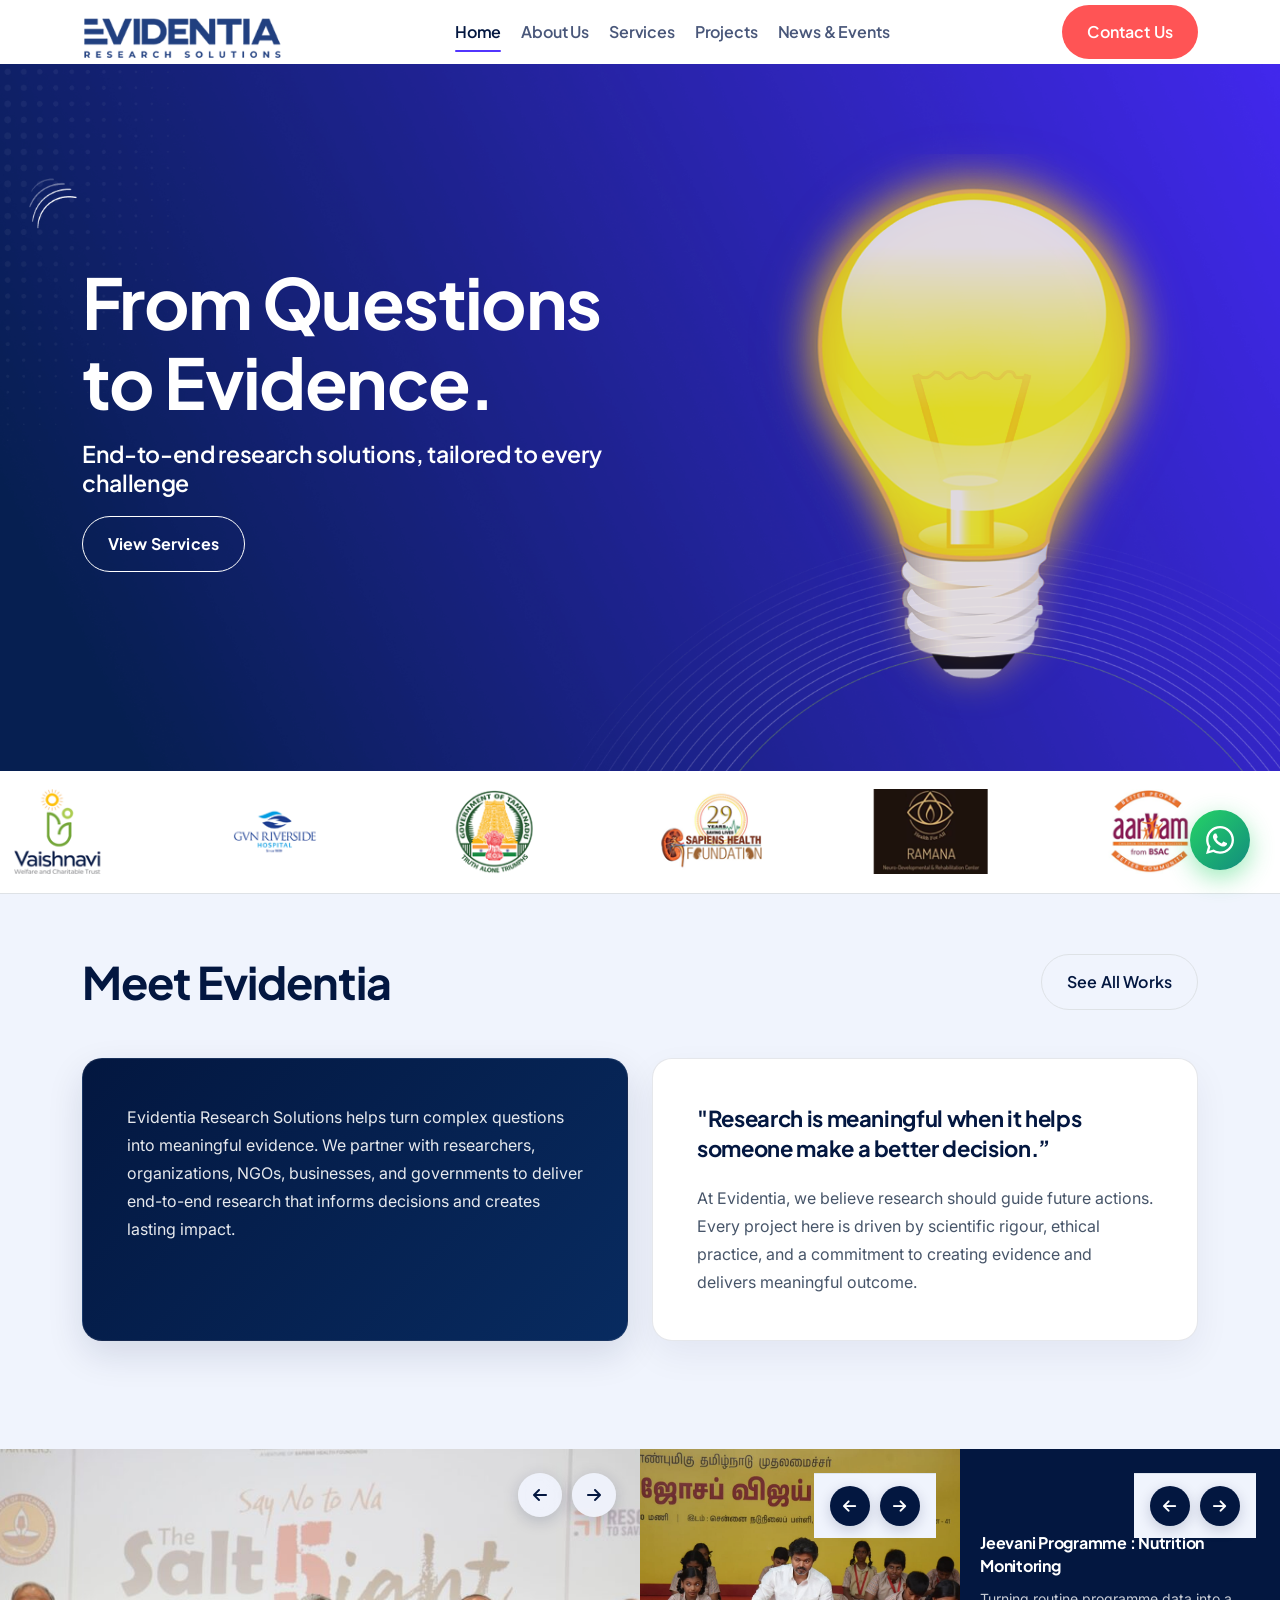
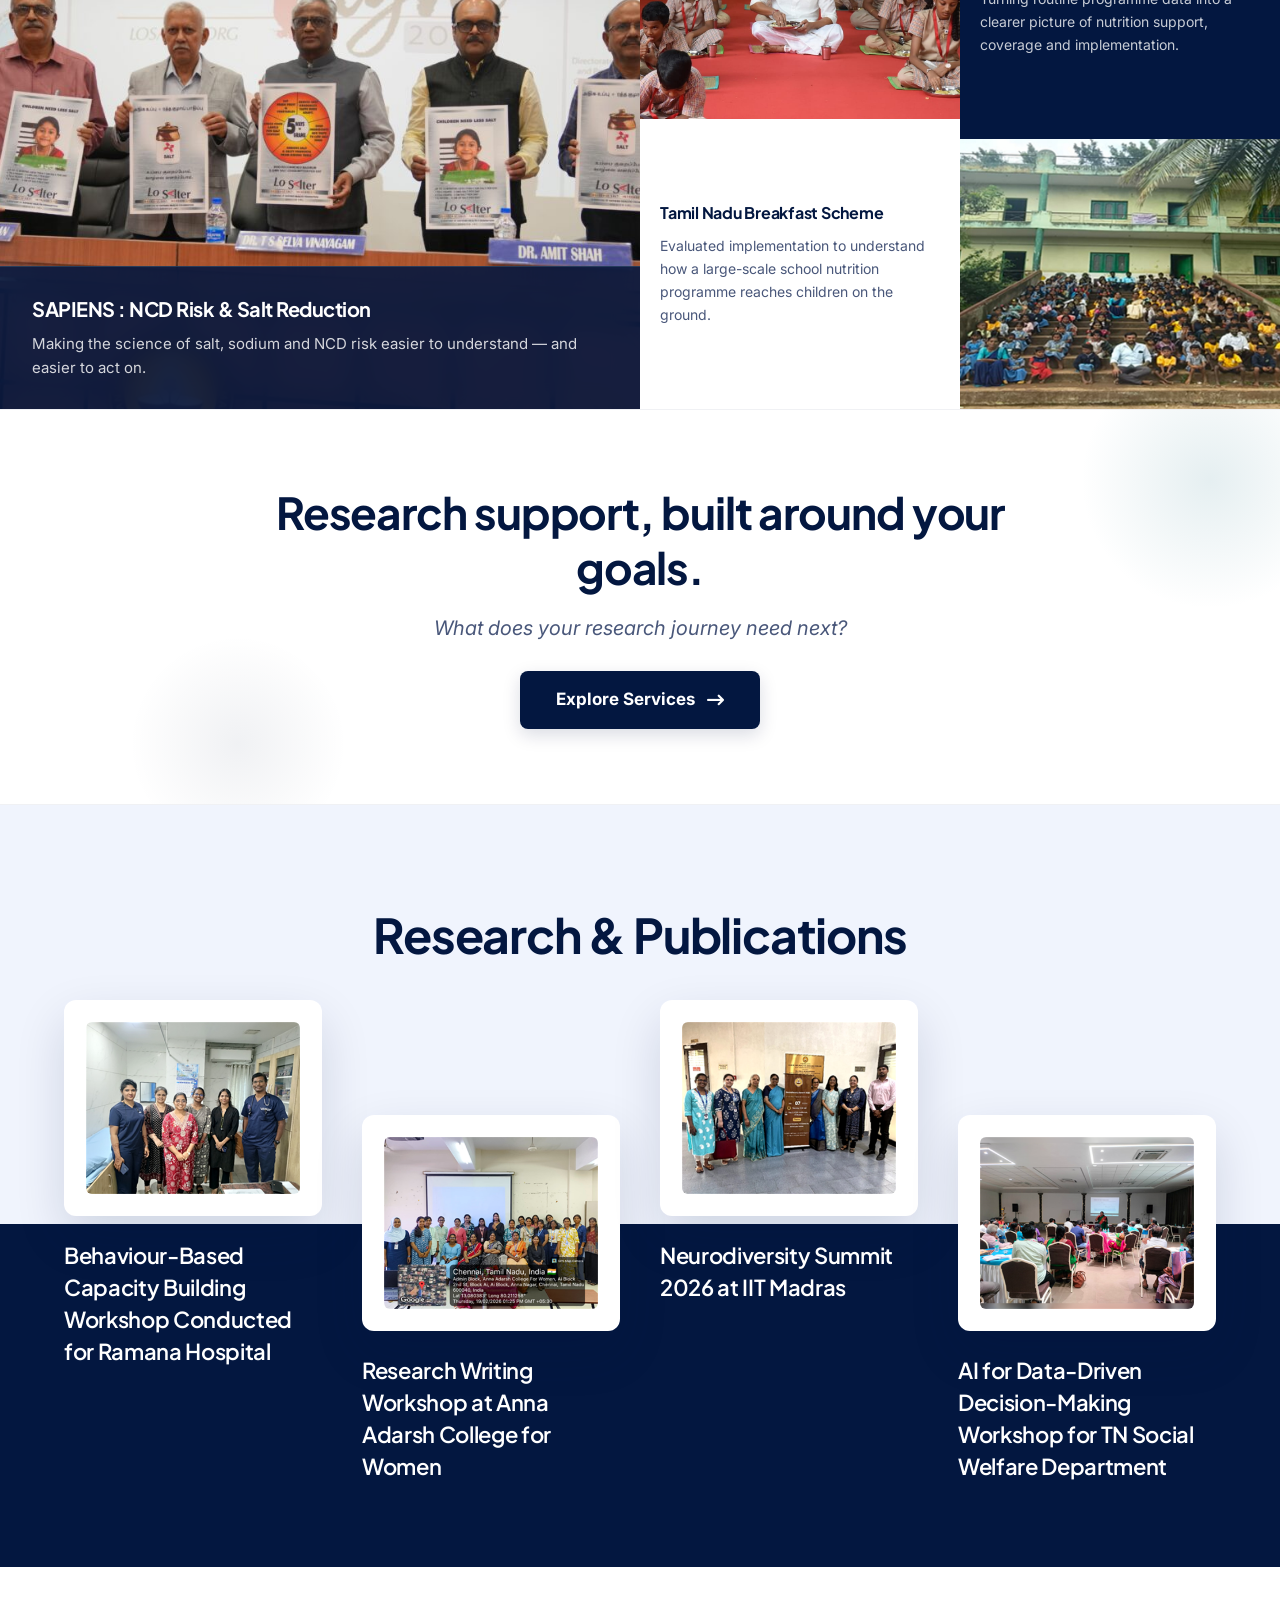
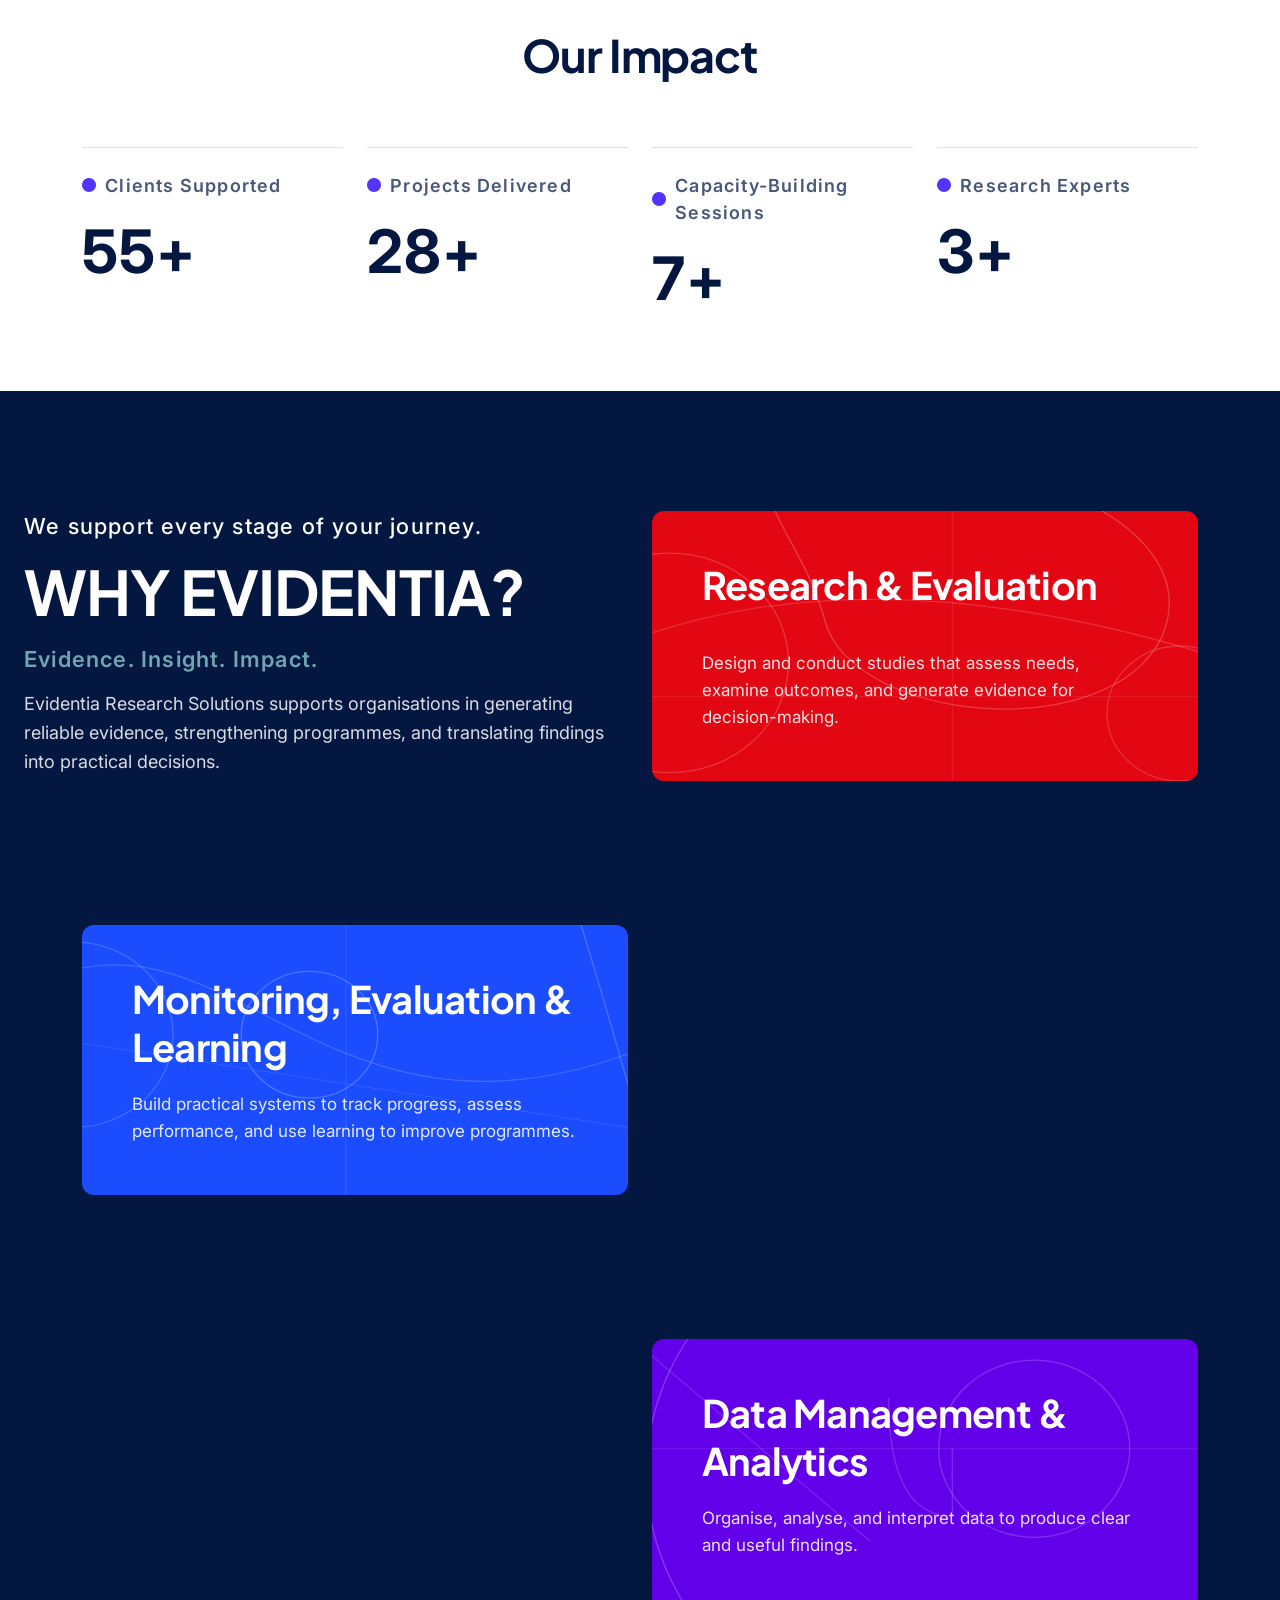
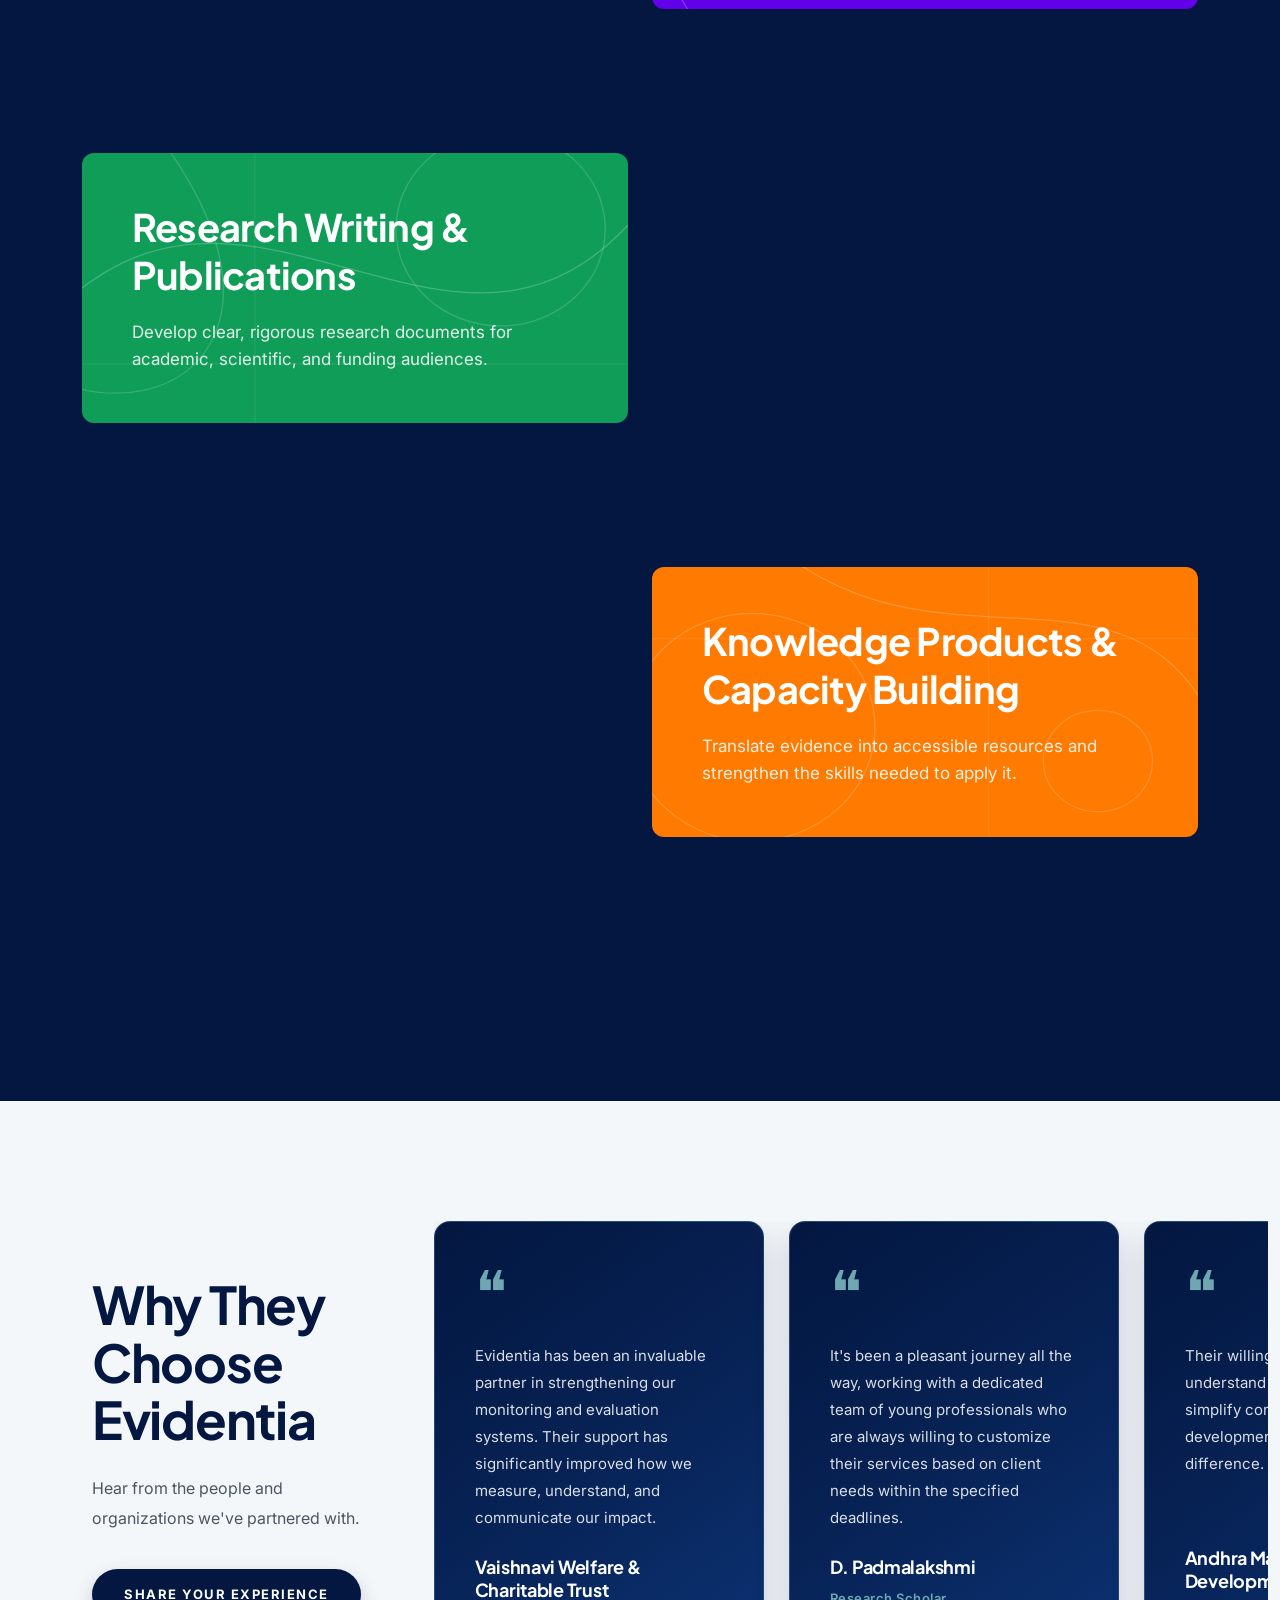
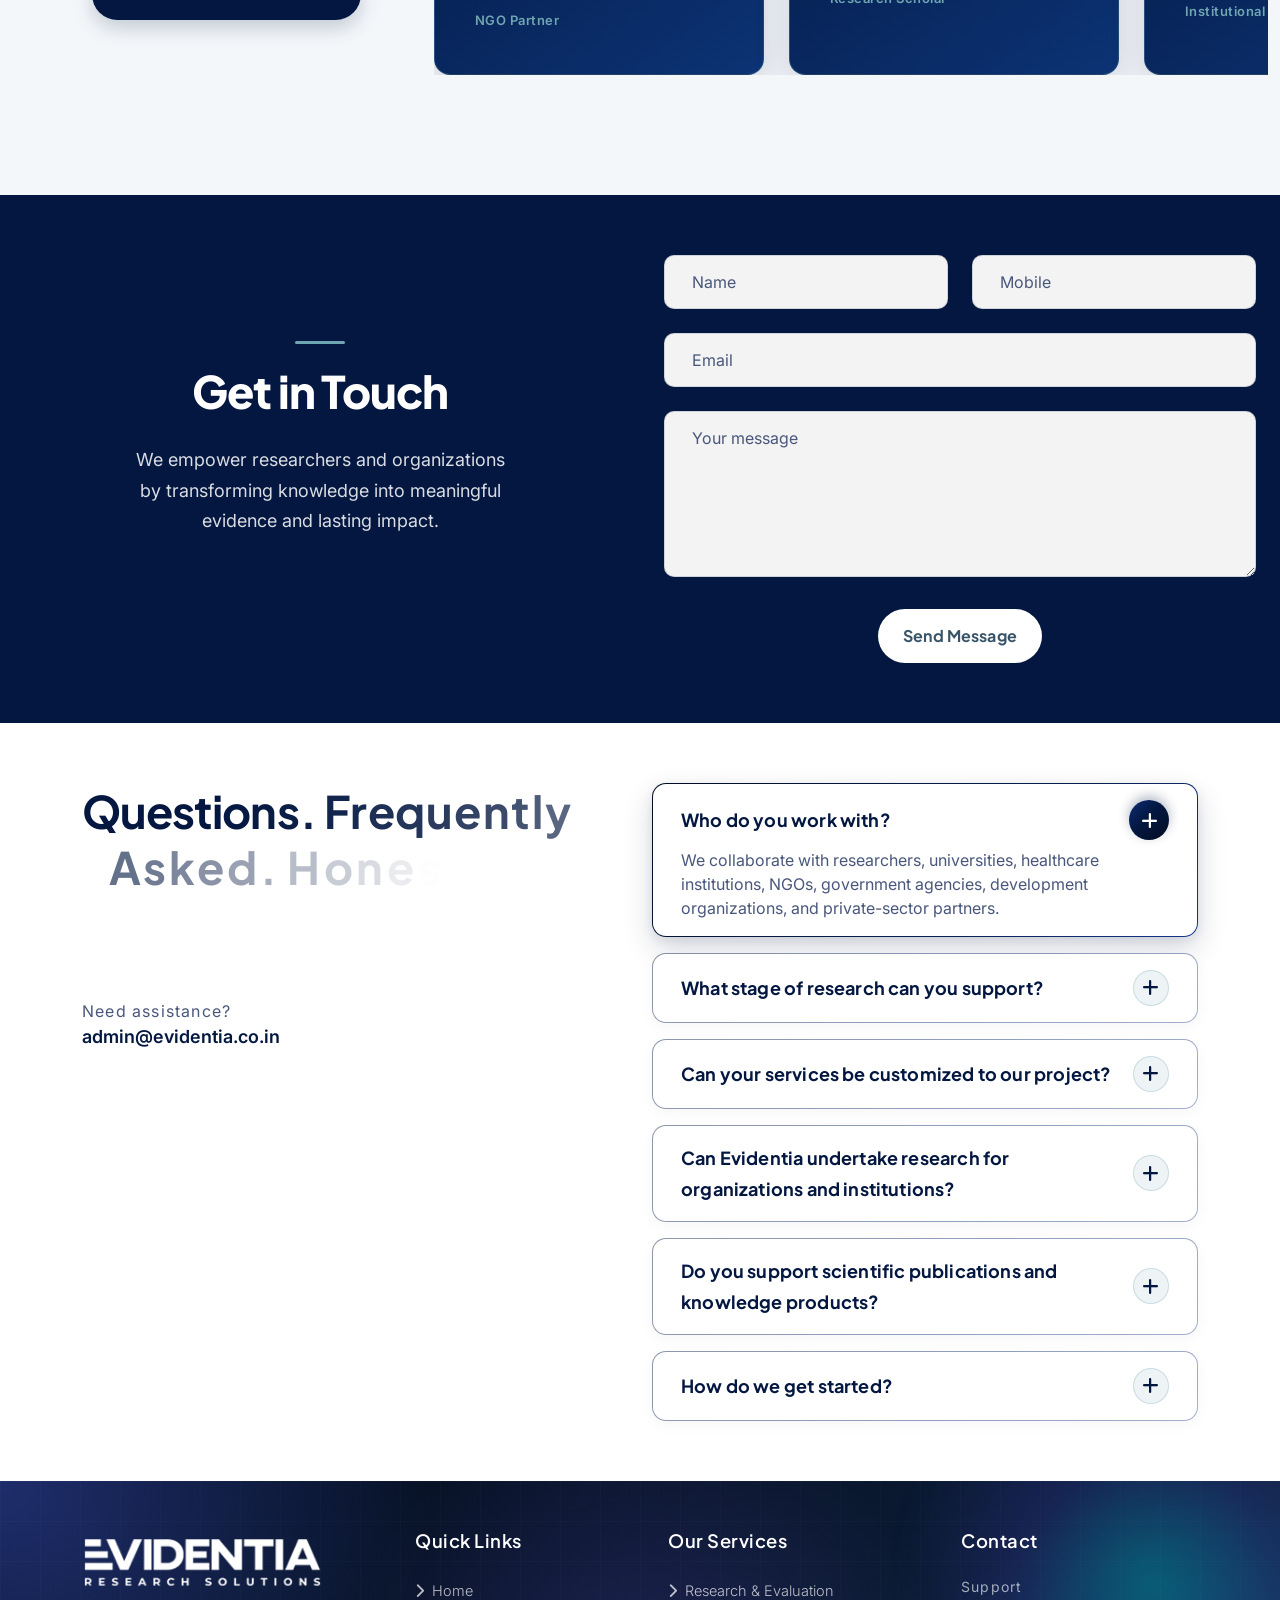
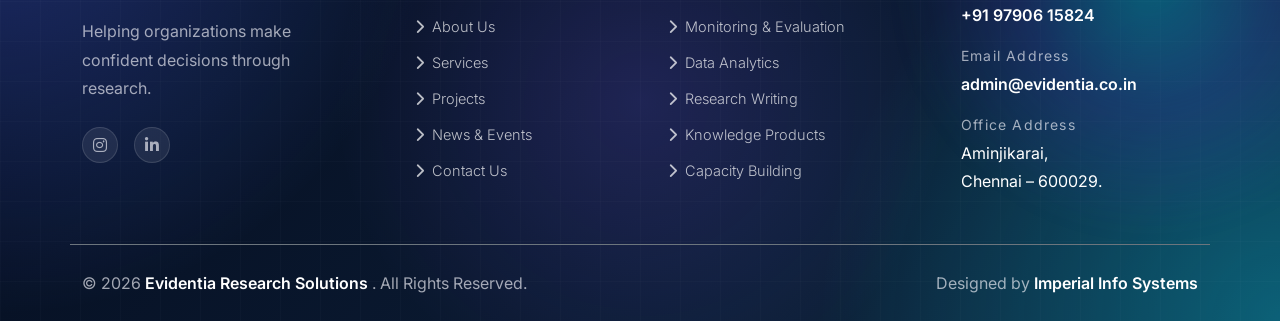
==== commit 95eae9bd: "feat: update typography, navigation menus, and roadmap UI components" ====
--- a/index.html
+++ b/index.html
@@ -1579,8 +1579,8 @@
         }
 
         .audit-fixed-content {
-            position: sticky;
-            top: 140px;
+            position: absolute;
+            top: 120px;
             left: max(24px, calc((100vw - 1320px) / 2 + 24px));
             width: min(600px, 48%);
             height: 0;
@@ -1606,6 +1606,34 @@
             margin: 0;
             letter-spacing: -1px;
             white-space: nowrap;
+        }
+
+        .audit-section .service-card {
+            flex-direction: column;
+            justify-content: space-between;
+            align-items: flex-start;
+        }
+
+        .audit-evidence-line {
+            color: #70A6B1;
+            font-weight: 600;
+            margin: 18px 0 0;
+        }
+
+        .audit-intro {
+            color: rgba(255, 255, 255, 0.85);
+            font-size: 18px;
+            line-height: 1.6;
+            margin: 16px 0 0;
+        }
+
+        .service-card-desc {
+            position: relative;
+            z-index: 2;
+            color: rgba(255, 255, 255, 0.88);
+            font-size: 17px;
+            line-height: 1.6;
+            margin: 12px 0 0;
         }
 
         /* keep cards above heading background */
@@ -1866,21 +1894,13 @@
                             <img src="assets/img/sponsor/aarvam.png" alt="img">
                         </div>
                     </div>
-                    <div class="swiper-slide">
-                        <div class="sponsor-item">
-                            <img src="assets/img/sponsor/ford.png" alt="img">
-                        </div>
-                    </div>
+                    
                     <div class="swiper-slide">
                         <div class="sponsor-item">
                             <img src="assets/img/sponsor/fw.png" alt="img">
                         </div>
                     </div>
-                    <div class="swiper-slide">
-                        <div class="sponsor-item">
-                            <img src="assets/img/sponsor/gain.png" alt="img">
-                        </div>
-                    </div>
+                    
                     <div class="swiper-slide">
                         <div class="sponsor-item">
                             <img src="assets/img/sponsor/niepmd.png" alt="img">
@@ -1891,21 +1911,13 @@
                             <img src="assets/img/sponsor/nmct.png" alt="img">
                         </div>
                     </div>
-                    <div class="swiper-slide">
-                        <div class="sponsor-item">
-                            <img src="assets/img/sponsor/pcc.png" alt="img">
-                        </div>
-                    </div>
+                    
                     <div class="swiper-slide">
                         <div class="sponsor-item">
                             <img src="assets/img/sponsor/rwe.png" alt="img">
                         </div>
                     </div>
-                    <div class="swiper-slide">
-                        <div class="sponsor-item">
-                            <img src="assets/img/sponsor/sponsor1.png" alt="img">
-                        </div>
-                    </div>
+                    
                     <div class="swiper-slide">
                         <div class="sponsor-item">
                             <img src="assets/img/sponsor/sponsor2.png" alt="img">
@@ -2500,6 +2512,8 @@
             <h2 class="audit-heading">
                 WHY EVIDENTIA?
             </h2>
+            <span class="audit-tagline audit-evidence-line">Evidence. Insight. Impact.</span>
+            <p class="audit-intro">Evidentia Research Solutions supports organisations in generating reliable evidence, strengthening programmes, and translating findings into practical decisions.</p>
         </div>
         <div class="container">
             <div class="row g-4 justify-content-between">
@@ -2520,6 +2534,7 @@
                             <circle cx="580" cy="240" r="80" stroke="rgba(255,255,255,0.3)" stroke-width="1.5" />
                         </svg>
                         <h3>Research & Evaluation</h3>
+                        <p class="service-card-desc">Design and conduct studies that assess needs, examine outcomes, and generate evidence for decision-making.</p>
                     </div>
 
                 </div>
@@ -2538,7 +2553,8 @@
                             <path d="M 540,-30 Q 600,180 640,350" stroke="rgba(255,255,255,0.35)" stroke-width="1.5" />
                             <circle cx="-10" cy="130" r="110" stroke="rgba(255,255,255,0.3)" stroke-width="1.5" />
                         </svg>
-                        <h3>Monitoring & Evaluation</h3>
+                        <h3>Monitoring, Evaluation & Learning</h3>
+                        <p class="service-card-desc">Build practical systems to track progress, assess performance, and use learning to improve programmes.</p>
                     </div>
 
 
@@ -2560,7 +2576,8 @@
                             <path d="M 260,70 Q 260,210 330,210 L 330,130" stroke="rgba(255,255,255,0.3)"
                                 stroke-width="1.5" />
                         </svg>
-                        <h3>Data Analytics</h3>
+                        <h3>Data Management & Analytics</h3>
+                        <p class="service-card-desc">Organise, analyse, and interpret data to produce clear and useful findings.</p>
                     </div>
 
                 </div>
@@ -2578,7 +2595,8 @@
                             <path d="M 70,-40 C 250,200 110,330 -30,270" stroke="rgba(255,255,255,0.3)"
                                 stroke-width="1.5" />
                         </svg>
-                        <h3>Scientific Writing & Publications</h3>
+                        <h3>Research Writing & Publications</h3>
+                        <p class="service-card-desc">Develop clear, rigorous research documents for academic, scientific, and funding audiences.</p>
                     </div>
 
                 </div>
@@ -2597,27 +2615,14 @@
                             <path d="M 0,85 L 600,85" stroke="rgba(255,255,255,0.22)" stroke-width="1" />
                             <circle cx="490" cy="230" r="60" stroke="rgba(255,255,255,0.3)" stroke-width="1.5" />
                         </svg>
-                        <h3>Documentation & Knowledge Products</h3>
-                    </div>
-
-
-                </div>
-
-                <div class="col-lg-6">
-                    <div class="service-card yellow">
-                        <svg class="service-card-pattern" viewBox="0 0 600 320" preserveAspectRatio="none" fill="none"
-                            xmlns="http://www.w3.org/2000/svg"
-                            style="position:absolute; top:0; left:0; width:100%; height:100%; pointer-events:none; z-index:1; opacity:0.55;">
-                            <path d="M -20,50 C 230,-90 350,350 640,110" stroke="rgba(255,255,255,0.4)"
-                                stroke-width="1.5" />
-                            <circle cx="300" cy="150" r="90" stroke="rgba(255,255,255,0.35)" stroke-width="1.5" />
-                            <path d="M 210,0 L 210,320" stroke="rgba(255,255,255,0.22)" stroke-width="1" />
-                            <path d="M 0,175 L 600,175" stroke="rgba(255,255,255,0.22)" stroke-width="1" />
-                        </svg>
-                        <h3>Capacity Building & Training</h3>
-                    </div>
-
-                </div>
+                        <h3>Knowledge Products & Capacity Building</h3>
+                        <p class="service-card-desc">Translate evidence into accessible resources and strengthen the skills needed to apply it.</p>
+                    </div>
+
+
+                </div>
+
+                
                 <div class="col-lg-6"></div>
             </div>
         </div>
--- a/assets/css/custom.css
+++ b/assets/css/custom.css
@@ -2695,6 +2695,7 @@
 }
 
 .step-num {
+    display: none;
     font-size: 28px;
     font-weight: 800;
     color: #70A6B1;
@@ -2802,6 +2803,7 @@
     }
 
     .step-num {
+        display: inline-block;
         font-size: 24px;
     }
 
@@ -6039,7 +6041,8 @@
         padding-top: 0 !important;
         gap: 8px !important;
     }
-    .services-nav-pills .nav-link {
+    .services-nav-pills .nav-link,
+    .services-nav-pills .svc-pill-btn {
         padding: 7px 14px !important;
         font-size: 13px !important;
     }
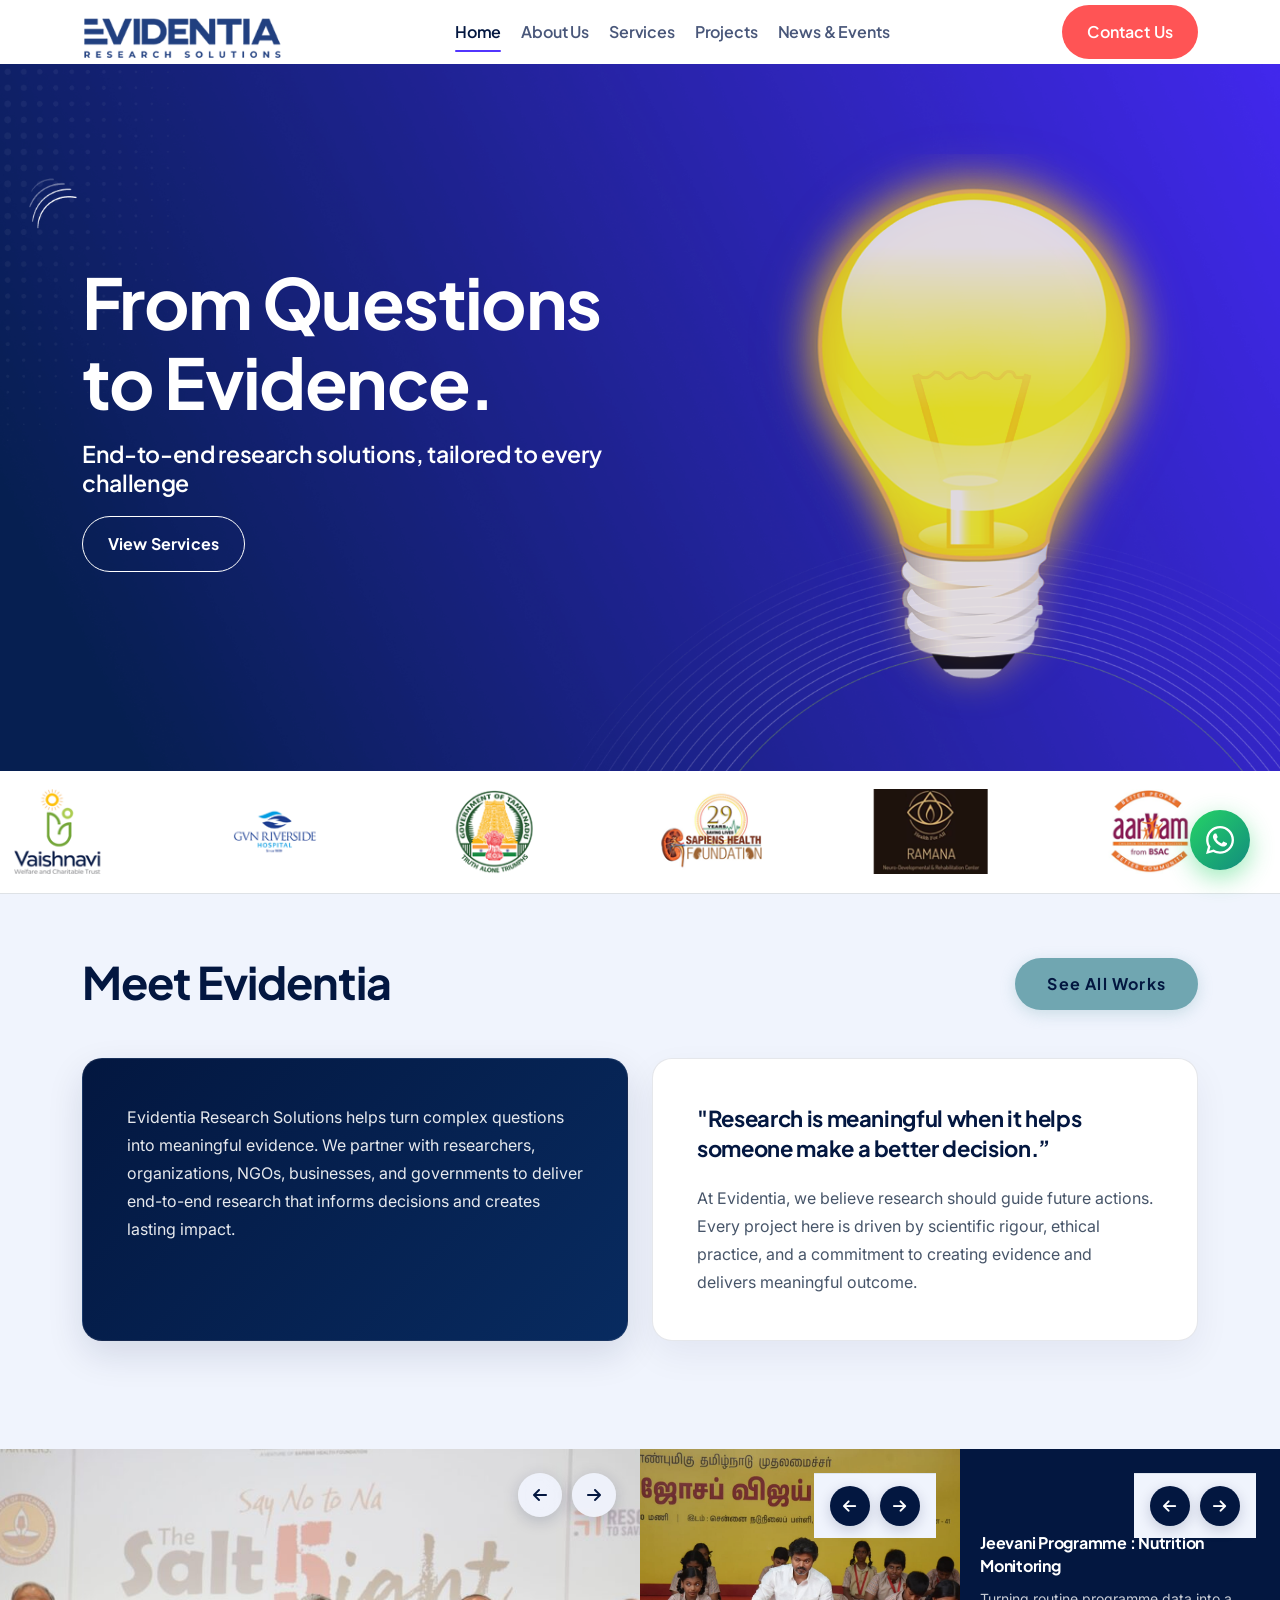
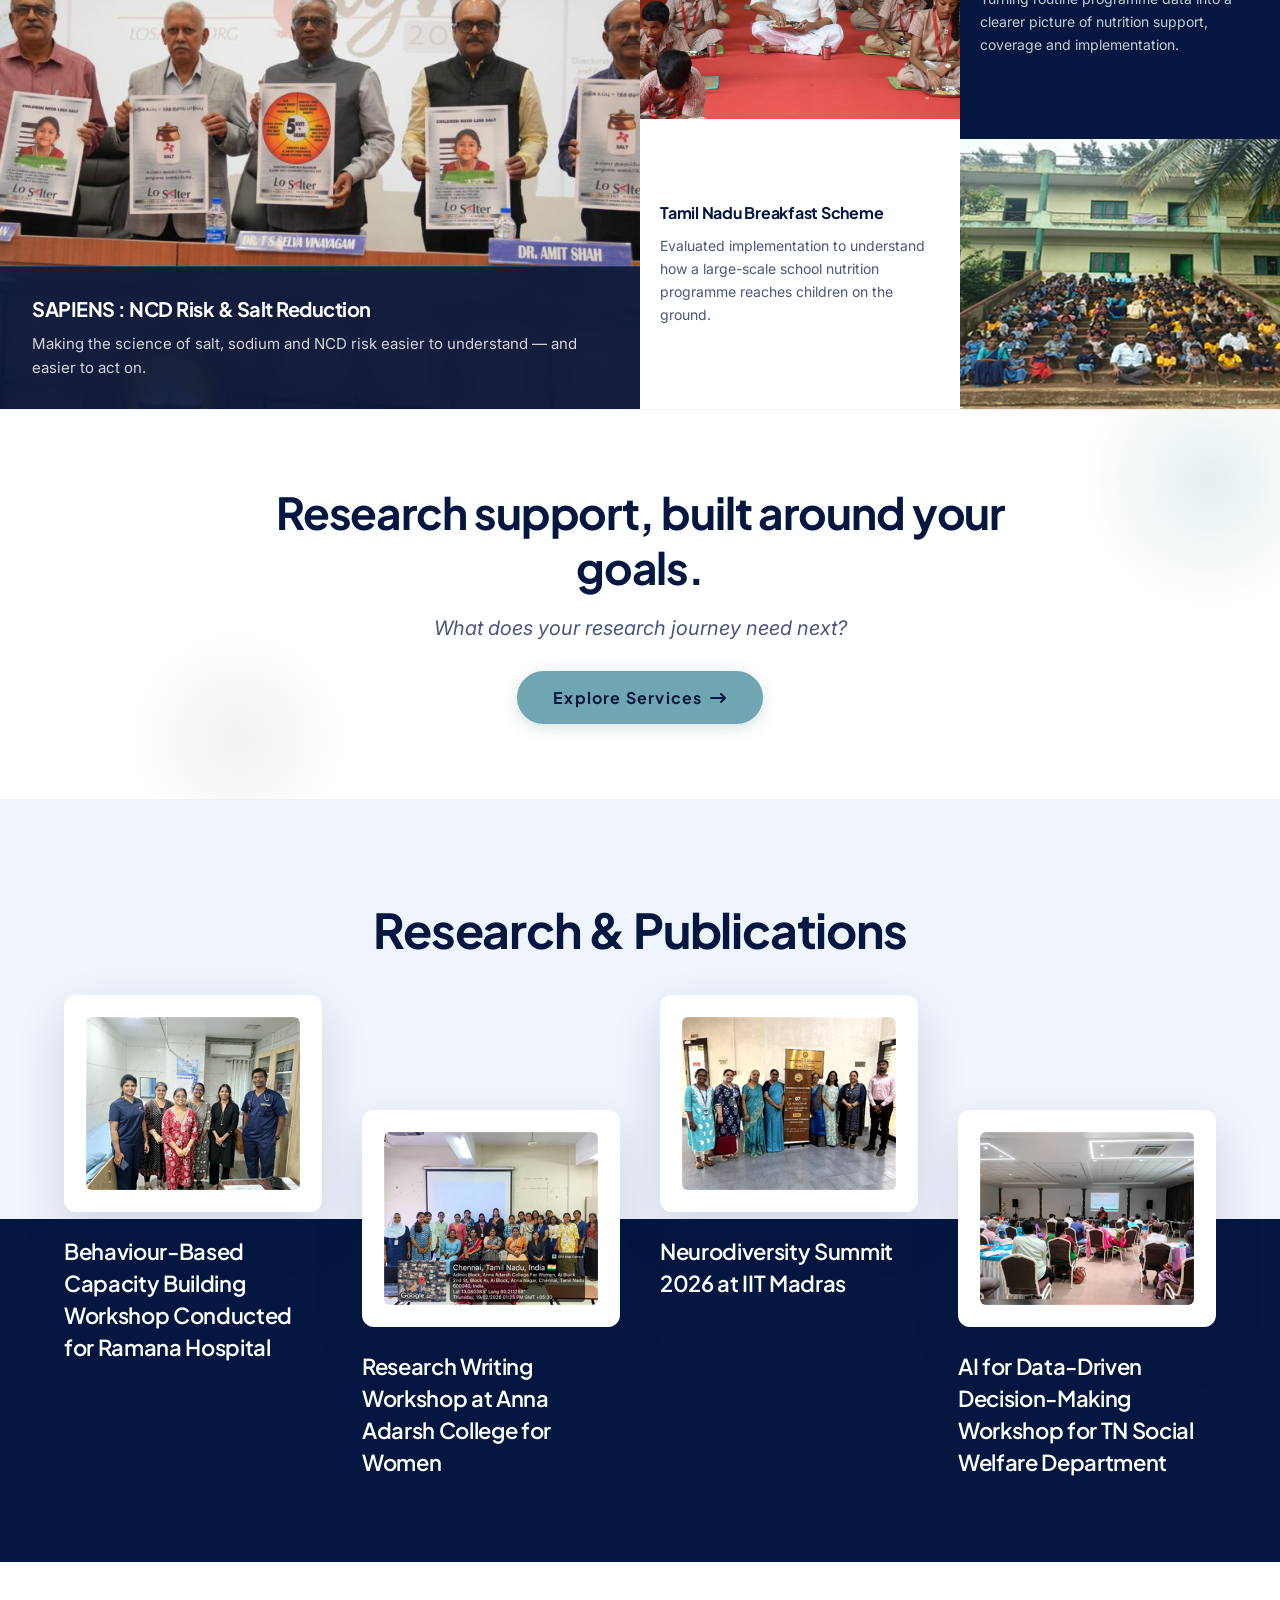
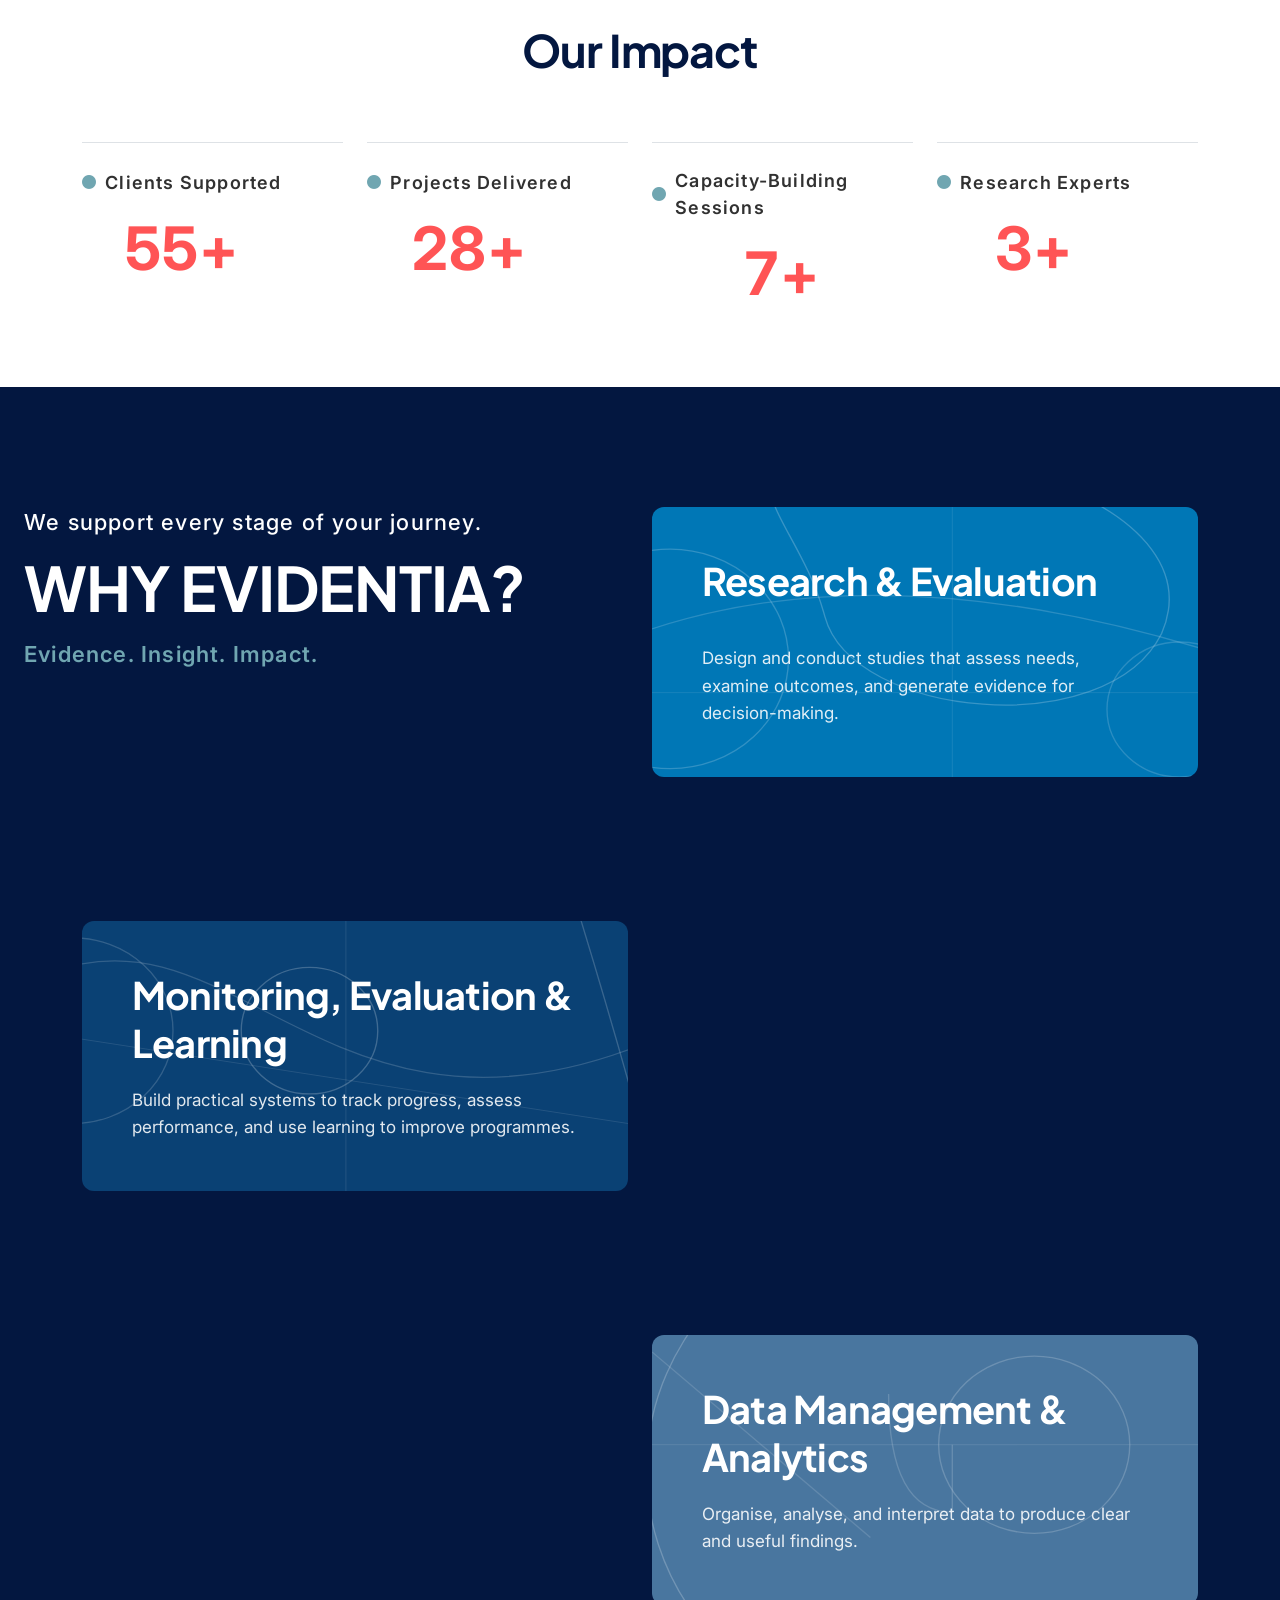
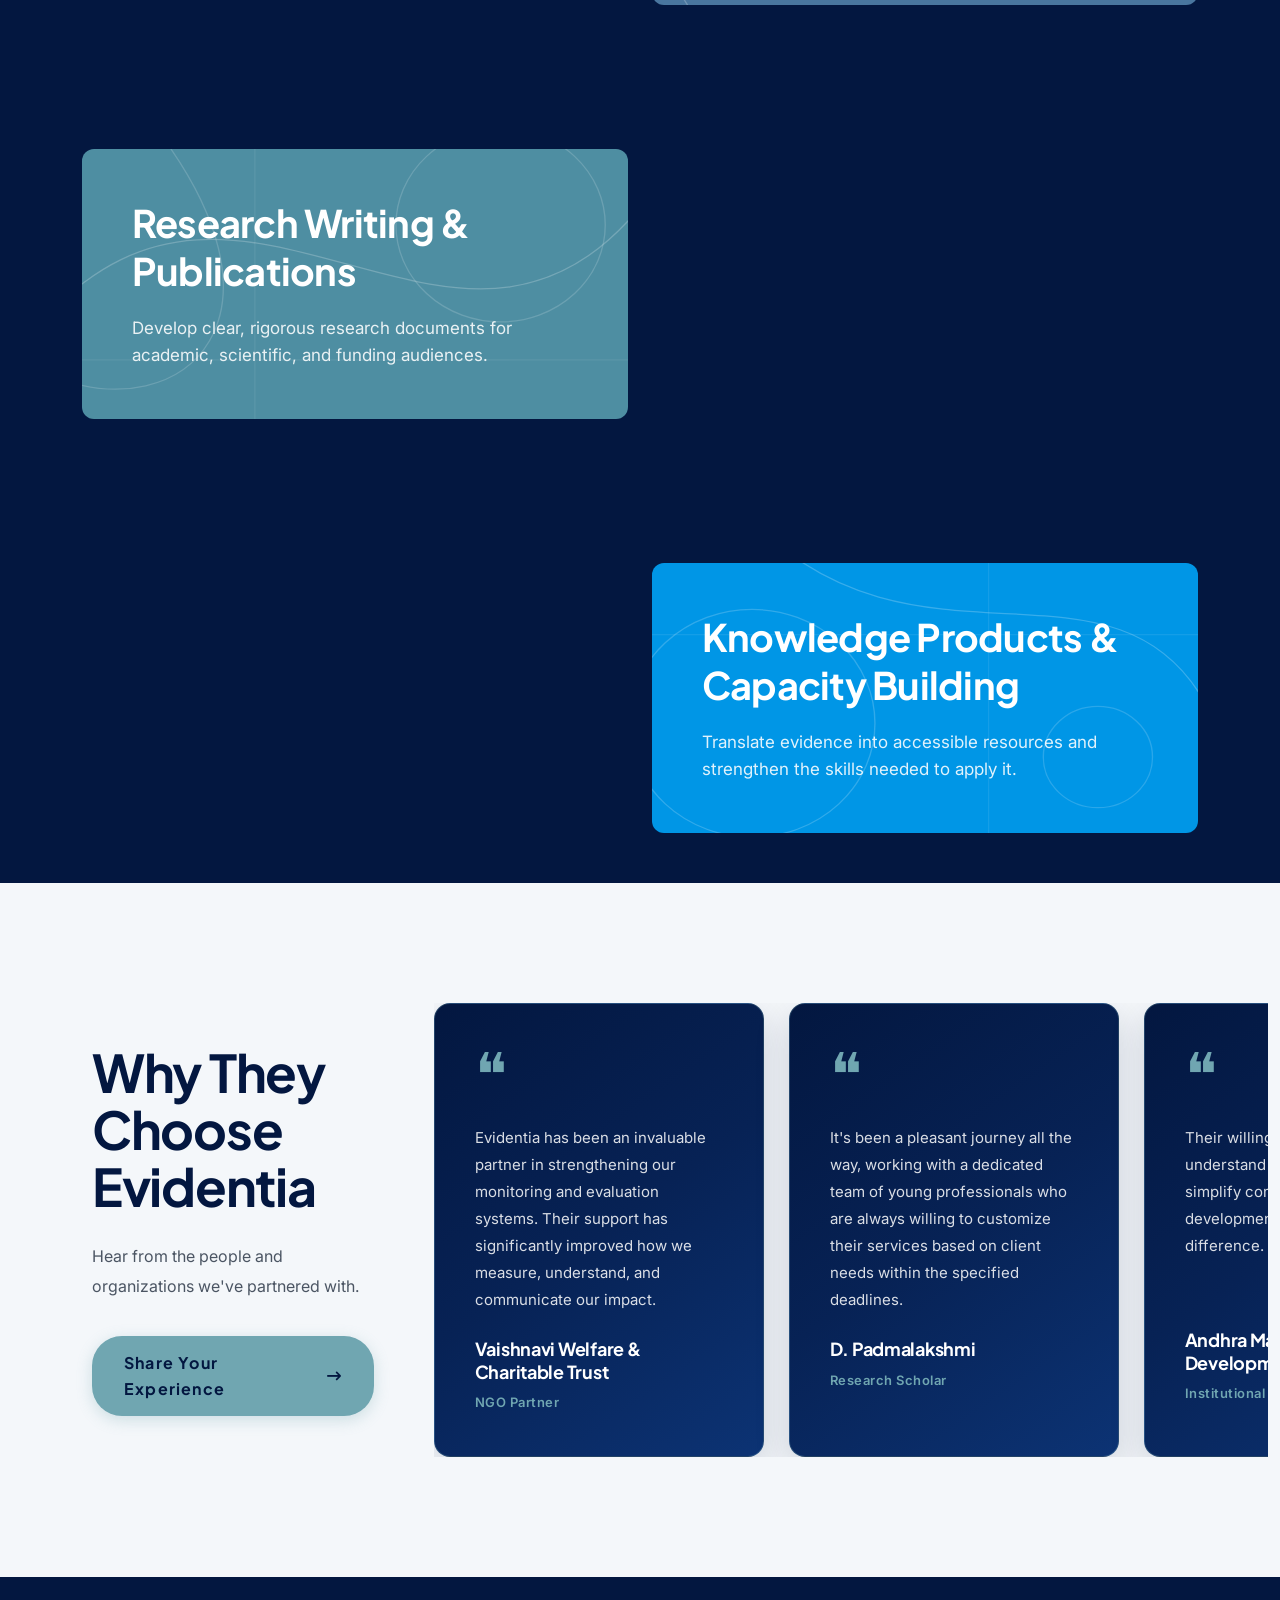
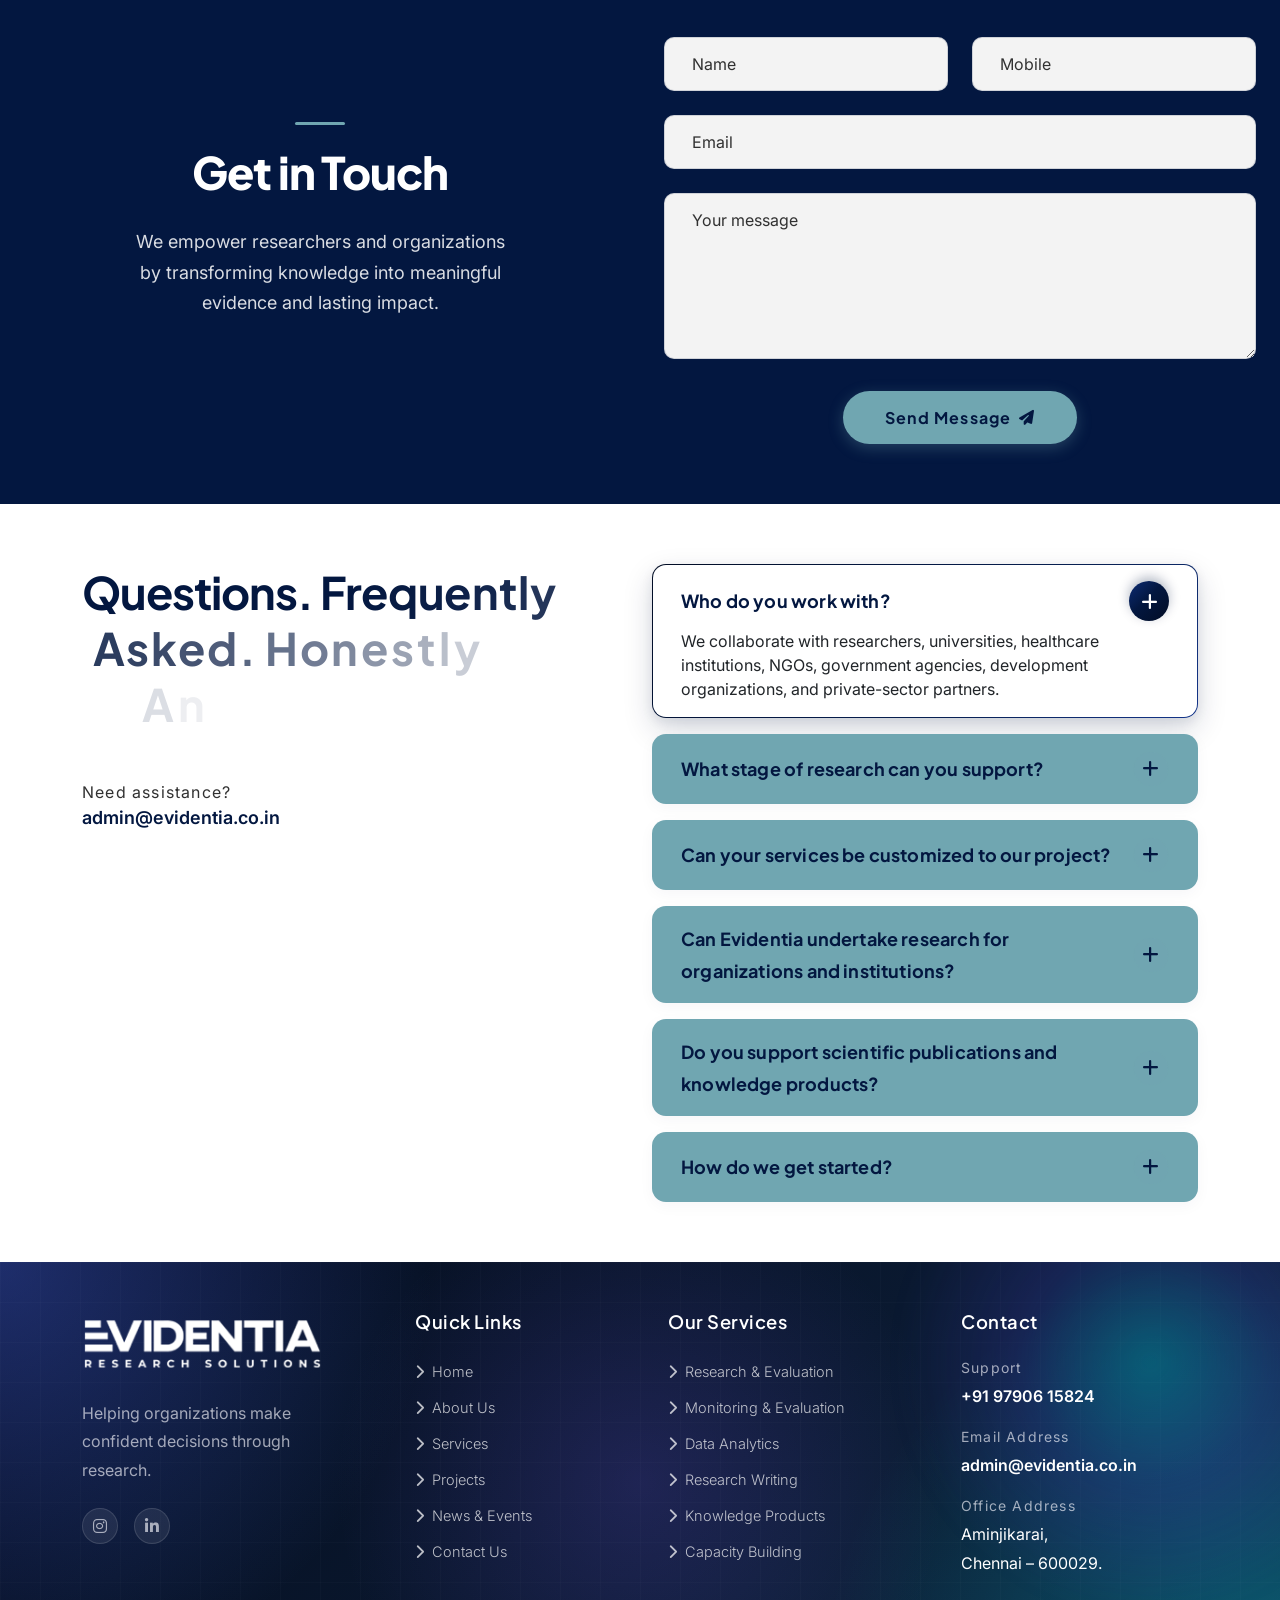
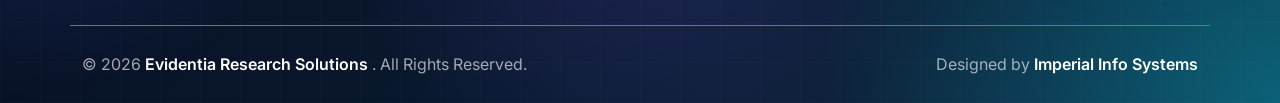
==== commit a38ff924: "feat: add research branding styling, assets, and update page content" ====
--- a/index.html
+++ b/index.html
@@ -67,7 +67,7 @@
         }
 
         .indexx-services-menu .services-mega__tab:hover {
-            color: #5135ff;
+            color: #70A6B1;
             transform: translateX(4px);
         }
 
@@ -100,7 +100,7 @@
 
         .indexx-services-menu .services-mega__panel h3::before,
         .indexx-services-menu .security-headding h3::before {
-            background: #5135ff;
+            background: #70A6B1;
             border-radius: 999px;
             bottom: 0;
             content: "";
@@ -168,7 +168,7 @@
         }
 
         .indexx-services-menu .services-mega__link--main:hover {
-            color: #5135ff;
+            color: #70A6B1;
         }
 
         .indexx-services-menu .services-mega__sublist {
@@ -439,7 +439,7 @@
         }
 
         .clarent-popup-input-wrapper:focus-within i.field-icon {
-            color: #5135ff;
+            color: #70A6B1;
             transform: scale(1.18) rotate(-8deg);
         }
 
@@ -536,13 +536,13 @@
         .clarent-popup-select:focus,
         .clarent-popup-textarea:focus {
             background: #ffffff;
-            border-color: #5135ff;
+            border-color: #70A6B1;
             box-shadow: 0 0 0 4px rgba(81, 53, 255, 0.12);
             color: #031740 !important;
         }
 
         .clarent-popup-select-wrapper:focus-within::after {
-            color: #5135ff;
+            color: #70A6B1;
         }
 
         /* Nice Select specific overrides inside popup */
@@ -588,8 +588,8 @@
 
         .clarent-popup-container .nice-select.open::after {
             transform: rotate(-135deg);
-            border-bottom: 2px solid #5135ff;
-            border-right: 2px solid #5135ff;
+            border-bottom: 2px solid #70A6B1;
+            border-right: 2px solid #70A6B1;
         }
 
         .clarent-popup-container .nice-select .list {
@@ -634,7 +634,7 @@
 
         .clarent-popup-container .nice-select .option.selected {
             font-weight: 700;
-            color: #5135ff;
+            color: #70A6B1;
         }
 
         /* Error States */
@@ -1548,33 +1548,33 @@
 
 
         .red {
-            background: #e30613;
+            background: #0077b6;
         }
 
         .blue {
-            background: #1b4dff;
+            background: #0a4174;
         }
 
         .purple {
-            background: #6200ea;
+            background: #49769f;
         }
 
         .green {
-            background: #0f9d58;
+            background: #4e8ea2;
         }
 
         .orange {
-            background: #ff7a00;
+            background: #0096e6;
         }
 
         .yellow {
-            background: #fbbc05;
+            background: #4e8ea2;
         }
 
         .audit-section {
             position: relative;
             background: #031740 !important;
-            padding: 120px 0;
+            padding: 120px 0 50px;
             overflow: visible !important;
         }
 
@@ -1656,6 +1656,10 @@
             transition: transform 0.3s ease, box-shadow 0.3s ease, border-color 0.3s ease;
         }
 
+        .service-card.orange {
+            margin-bottom: 0 !important;
+        }
+
         .service-card:hover {
             transform: translateY(-4px);
             border-color: rgba(112, 166, 177, 0.7) !important;
@@ -1705,7 +1709,6 @@
                 font-size: 38px;
                 white-space: normal;
             }
-        }
         }
     </style>
 </head>
@@ -1894,13 +1897,13 @@
                             <img src="assets/img/sponsor/aarvam.png" alt="img">
                         </div>
                     </div>
-                    
+
                     <div class="swiper-slide">
                         <div class="sponsor-item">
                             <img src="assets/img/sponsor/fw.png" alt="img">
                         </div>
                     </div>
-                    
+
                     <div class="swiper-slide">
                         <div class="sponsor-item">
                             <img src="assets/img/sponsor/niepmd.png" alt="img">
@@ -1911,13 +1914,13 @@
                             <img src="assets/img/sponsor/nmct.png" alt="img">
                         </div>
                     </div>
-                    
+
                     <div class="swiper-slide">
                         <div class="sponsor-item">
                             <img src="assets/img/sponsor/rwe.png" alt="img">
                         </div>
                     </div>
-                    
+
                     <div class="swiper-slide">
                         <div class="sponsor-item">
                             <img src="assets/img/sponsor/sponsor2.png" alt="img">
@@ -1976,9 +1979,9 @@
                 </div>
                 <div class="col-lg-3 col-md-4">
                     <div class="text-md-end text-center">
-                        <a href="projects.html"
-                            class="common-btn box-style cmn-style1 d-inline-flex justify-content-center align-items-center gap-xxl-2 gap-2 fs18 fw-semibold black overflow-hidden rounded-5 white-bg border">
-                            See All Works
+                        <a href="projects.html" class="gainlove-pill-btn-primary"
+                            style="padding: 13px 32px; font-size: 15px;">
+                            <span>See All Works</span>
                         </a>
                     </div>
                 </div>
@@ -1989,9 +1992,12 @@
                 <div class="col-lg-6 col-md-6 wow fadeInUp" data-wow-delay=".3s">
                     <div class="studies-box-even-left">
                         <div>
-                            
-                            <p class="fs-seven white" style="font-size: 16px; line-height: 1.75; color: rgba(255, 255, 255, 0.9);">
-                                Evidentia Research Solutions helps turn complex questions into meaningful evidence. We partner with researchers, organizations, NGOs, businesses, and governments to deliver end-to-end research that informs decisions and creates lasting impact.
+
+                            <p class="fs-seven white"
+                                style="font-size: 16px; line-height: 1.75; color: rgba(255, 255, 255, 0.9);">
+                                Evidentia Research Solutions helps turn complex questions into meaningful evidence. We
+                                partner with researchers, organizations, NGOs, businesses, and governments to deliver
+                                end-to-end research that informs decisions and creates lasting impact.
                             </p>
                         </div>
                     </div>
@@ -2002,12 +2008,15 @@
                     <div class="studies-box-even-right">
                         <div>
                             <h4 style="margin-bottom: 20px;">
-                                <a href="projects.html" style="font-size: 22px; font-weight: 700; line-height: 1.4; color: #031740; text-decoration: none;">
+                                <a href="projects.html"
+                                    style="font-size: 22px; font-weight: 700; line-height: 1.4; color: #031740; text-decoration: none;">
                                     "Research is meaningful when it helps someone make a better decision.”
                                 </a>
                             </h4>
                             <p class="fs-seven mb-0" style="font-size: 16px; line-height: 1.75; color: #475569;">
-                                At Evidentia, we believe research should guide future actions. Every project here is driven by scientific rigour, ethical practice, and a commitment to creating evidence and delivers meaningful outcome.
+                                At Evidentia, we believe research should guide future actions. Every project here is
+                                driven by scientific rigour, ethical practice, and a commitment to creating evidence and
+                                delivers meaningful outcome.
                             </p>
                         </div>
                     </div>
@@ -2042,7 +2051,8 @@
                             </h2>
 
                             <p>
-                                Making the science of salt, sodium and NCD risk easier to understand — and easier to act on.
+                                Making the science of salt, sodium and NCD risk easier to understand — and easier to act
+                                on.
                             </p>
                         </div>
 
@@ -2051,7 +2061,8 @@
                     <!-- Slide 2 -->
                     <div class="left-slide">
 
-                        <img src="assets/webimages/2.jpg" alt="Communication Needs Assessment for Persons with Disabilities">
+                        <img src="assets/webimages/disabilities-communication.png"
+                            alt="Communication Needs Assessment for Persons with Disabilities">
 
                         <div class="left-content">
 
@@ -2060,7 +2071,8 @@
                             </h2>
 
                             <p>
-                                Understanding how persons with disabilities and caregivers access, understand and use information about government welfare schemes.
+                                Understanding how persons with disabilities and caregivers access, understand and use
+                                information about government welfare schemes.
                             </p>
 
                         </div>
@@ -2075,7 +2087,8 @@
                                 AROGYA : Primary Healthcare Evaluation
                             </h2>
                             <p>
-                                Assessing what primary healthcare facilities need to strengthen service delivery for rural communities.
+                                Assessing what primary healthcare facilities need to strengthen service delivery for
+                                rural communities.
                             </p>
                         </div>
                     </div>
@@ -2130,7 +2143,8 @@
                                 </h4>
 
                                 <p>
-                                    Evaluated implementation to understand how a large-scale school nutrition programme reaches children on the ground.
+                                    Evaluated implementation to understand how a large-scale school nutrition programme
+                                    reaches children on the ground.
                                 </p>
 
                             </div>
@@ -2143,7 +2157,7 @@
 
                         <div class="small-card">
 
-                            <img src="assets/webimages/5.jpg" alt="Expanding Sanjeevi : Rural Healthcare Access">
+                            <img src="assets/webimages/sanjeevi-rural-healthcare.jpg" alt="Expanding Sanjeevi : Rural Healthcare Access">
 
                             <div class="small-content">
 
@@ -2152,7 +2166,8 @@
                                 </h4>
 
                                 <p>
-                                    Understanding healthcare access and community needs before expanding rural health services.
+                                    Understanding healthcare access and community needs before expanding rural health
+                                    services.
                                 </p>
 
                             </div>
@@ -2174,7 +2189,8 @@
                                 </h4>
 
                                 <p>
-                                    Needs & Strengths Assessment of NGOs Supporting Neurodivergent Individuals. Understanding where organisations need stronger systems, skills and resources.
+                                    Needs & Strengths Assessment of NGOs Supporting Neurodivergent Individuals.
+                                    Understanding where organisations need stronger systems, skills and resources.
                                 </p>
 
                             </div>
@@ -2214,7 +2230,8 @@
                                 </h4>
 
                                 <p>
-                                    Turning routine programme data into a clearer picture of nutrition support, coverage and implementation.
+                                    Turning routine programme data into a clearer picture of nutrition support, coverage
+                                    and implementation.
                                 </p>
 
                             </div>
@@ -2236,7 +2253,8 @@
                                 </h4>
 
                                 <p>
-                                    Following maternal and child health interventions from programme delivery to beneficiary-level evidence.
+                                    Following maternal and child health interventions from programme delivery to
+                                    beneficiary-level evidence.
                                 </p>
 
                             </div>
@@ -2258,7 +2276,8 @@
                                 </h4>
 
                                 <p>
-                                    Building the skills and systems needed to use research more effectively through practical learning programmes.
+                                    Building the skills and systems needed to use research more effectively through
+                                    practical learning programmes.
                                 </p>
 
                             </div>
@@ -2315,10 +2334,10 @@
                             What does your research journey need next?
                         </p>
                         <div class="wow fadeInUp mt-4" data-wow-delay=".4s">
-                            <a href="services.html" class="cta-btn d-inline-flex align-items-center gap-2"
-                                style="background-color: #031740; color: #ffffff; font-weight: 700; padding: 14px 36px; border-radius: 8px; font-size: 17px; text-decoration: none; transition: all 0.3s ease; box-shadow: 0 6px 18px rgba(3, 23, 64, 0.15);">
-                                Explore Services
-                                <i class="fa-solid fa-arrow-right-long ms-1"></i>
+                            <a href="services.html" class="gainlove-pill-btn-primary"
+                                style="padding: 14px 36px; font-size: 16px;">
+                                <span>Explore Services</span>
+                                <i class="fa-solid fa-arrow-right-long ms-2"></i>
                             </a>
                         </div>
                     </div>
@@ -2438,62 +2457,66 @@
             <div class="row g-4">
                 <div class="col-sm-6 col-lg-3 wow fadeInUp" data-wow-delay=".3s">
                     <div class="netwrok-items border-top pt-4">
-
-                        <span class="d-flex align-items-center justify-content-center justify-content-lg-start gap-2 fs-six pra fw-semibold mb-4 pb-lg-3">
-                            <i class="fas fa-circle p1-clr fs-eight"></i>
-                            Clients Supported
-                        </span>
-
-                        <div class="content d-flex align-items-center justify-content-center justify-content-lg-start gap-0 mb-4 pb-xl-3 pb-1">
-                            <span class="count">200</span>
-                            <span>+</span>
-                        </div>
-
+                        <div class="d-inline-flex flex-column align-items-center">
+                            <span
+                                class="d-flex align-items-center justify-content-center gap-2 fs-six pra fw-semibold mb-4 pb-lg-3">
+                                <i class="fas fa-circle p1-clr fs-eight"></i>
+                                Clients Supported
+                            </span>
+                            <div
+                                class="content d-flex align-items-center justify-content-center gap-0 mb-4 pb-xl-3 pb-1 w-100">
+                                <span class="count">200</span>
+                                <span>+</span>
+                            </div>
+                        </div>
                     </div>
                 </div>
                 <div class="col-sm-6 col-lg-3 wow fadeInUp" data-wow-delay=".5s">
                     <div class="netwrok-items border-top pt-4">
-
-                        <span class="d-flex align-items-center justify-content-center justify-content-lg-start gap-2 fs-six pra fw-semibold mb-4 pb-lg-3">
-                            <i class="fas fa-circle p1-clr fs-eight"></i>
-                            Projects Delivered
-                        </span>
-
-                        <div class="content d-flex align-items-center justify-content-center justify-content-lg-start gap-0 mb-4 pb-xl-3 pb-1">
-                            <span class="count">100</span>
-                            <span>+</span>
-                        </div>
-
+                        <div class="d-inline-flex flex-column align-items-center">
+                            <span
+                                class="d-flex align-items-center justify-content-center gap-2 fs-six pra fw-semibold mb-4 pb-lg-3">
+                                <i class="fas fa-circle p1-clr fs-eight"></i>
+                                Projects Delivered
+                            </span>
+                            <div
+                                class="content d-flex align-items-center justify-content-center gap-0 mb-4 pb-xl-3 pb-1 w-100">
+                                <span class="count">100</span>
+                                <span>+</span>
+                            </div>
+                        </div>
                     </div>
                 </div>
                 <div class="col-sm-6 col-lg-3 wow fadeInUp" data-wow-delay=".7s">
                     <div class="netwrok-items border-top pt-4">
-
-                        <span class="d-flex align-items-center justify-content-center justify-content-lg-start gap-2 fs-six pra fw-semibold mb-4 pb-lg-3">
-                            <i class="fas fa-circle p1-clr fs-eight"></i>
-                            Capacity-Building Sessions
-                        </span>
-
-                        <div class="content d-flex align-items-center justify-content-center justify-content-lg-start gap-0 mb-4 pb-xl-3 pb-1">
-                            <span class="count">25</span>
-                            <span>+</span>
-                        </div>
-
+                        <div class="d-inline-flex flex-column align-items-center">
+                            <span
+                                class="d-flex align-items-center justify-content-center gap-2 fs-six pra fw-semibold mb-4 pb-lg-3">
+                                <i class="fas fa-circle p1-clr fs-eight"></i>
+                                Capacity-Building Sessions
+                            </span>
+                            <div
+                                class="content d-flex align-items-center justify-content-center gap-0 mb-4 pb-xl-3 pb-1 w-100">
+                                <span class="count">25</span>
+                                <span>+</span>
+                            </div>
+                        </div>
                     </div>
                 </div>
                 <div class="col-sm-6 col-lg-3 wow fadeInUp" data-wow-delay=".7s">
                     <div class="netwrok-items border-top pt-4">
-
-                        <span class="d-flex align-items-center justify-content-center justify-content-lg-start gap-2 fs-six pra fw-semibold mb-4 pb-lg-3">
-                            <i class="fas fa-circle p1-clr fs-eight"></i>
-                            Research Experts
-                        </span>
-
-                        <div class="content d-flex align-items-center justify-content-center justify-content-lg-start gap-0 mb-4 pb-xl-3 pb-1">
-                            <span class="count">12</span>
-                            <span>+</span>
-                        </div>
-
+                        <div class="d-inline-flex flex-column align-items-center">
+                            <span
+                                class="d-flex align-items-center justify-content-center gap-2 fs-six pra fw-semibold mb-4 pb-lg-3">
+                                <i class="fas fa-circle p1-clr fs-eight"></i>
+                                Research Experts
+                            </span>
+                            <div
+                                class="content d-flex align-items-center justify-content-center gap-0 mb-4 pb-xl-3 pb-1 w-100">
+                                <span class="count">12</span>
+                                <span>+</span>
+                            </div>
+                        </div>
                     </div>
                 </div>
             </div>
@@ -2513,7 +2536,6 @@
                 WHY EVIDENTIA?
             </h2>
             <span class="audit-tagline audit-evidence-line">Evidence. Insight. Impact.</span>
-            <p class="audit-intro">Evidentia Research Solutions supports organisations in generating reliable evidence, strengthening programmes, and translating findings into practical decisions.</p>
         </div>
         <div class="container">
             <div class="row g-4 justify-content-between">
@@ -2534,7 +2556,8 @@
                             <circle cx="580" cy="240" r="80" stroke="rgba(255,255,255,0.3)" stroke-width="1.5" />
                         </svg>
                         <h3>Research & Evaluation</h3>
-                        <p class="service-card-desc">Design and conduct studies that assess needs, examine outcomes, and generate evidence for decision-making.</p>
+                        <p class="service-card-desc">Design and conduct studies that assess needs, examine outcomes, and
+                            generate evidence for decision-making.</p>
                     </div>
 
                 </div>
@@ -2554,7 +2577,8 @@
                             <circle cx="-10" cy="130" r="110" stroke="rgba(255,255,255,0.3)" stroke-width="1.5" />
                         </svg>
                         <h3>Monitoring, Evaluation & Learning</h3>
-                        <p class="service-card-desc">Build practical systems to track progress, assess performance, and use learning to improve programmes.</p>
+                        <p class="service-card-desc">Build practical systems to track progress, assess performance, and
+                            use learning to improve programmes.</p>
                     </div>
 
 
@@ -2577,7 +2601,8 @@
                                 stroke-width="1.5" />
                         </svg>
                         <h3>Data Management & Analytics</h3>
-                        <p class="service-card-desc">Organise, analyse, and interpret data to produce clear and useful findings.</p>
+                        <p class="service-card-desc">Organise, analyse, and interpret data to produce clear and useful
+                            findings.</p>
                     </div>
 
                 </div>
@@ -2596,7 +2621,8 @@
                                 stroke-width="1.5" />
                         </svg>
                         <h3>Research Writing & Publications</h3>
-                        <p class="service-card-desc">Develop clear, rigorous research documents for academic, scientific, and funding audiences.</p>
+                        <p class="service-card-desc">Develop clear, rigorous research documents for academic,
+                            scientific, and funding audiences.</p>
                     </div>
 
                 </div>
@@ -2616,14 +2642,12 @@
                             <circle cx="490" cy="230" r="60" stroke="rgba(255,255,255,0.3)" stroke-width="1.5" />
                         </svg>
                         <h3>Knowledge Products & Capacity Building</h3>
-                        <p class="service-card-desc">Translate evidence into accessible resources and strengthen the skills needed to apply it.</p>
-                    </div>
-
-
-                </div>
-
-                
-                <div class="col-lg-6"></div>
+                        <p class="service-card-desc">Translate evidence into accessible resources and strengthen the
+                            skills needed to apply it.</p>
+                    </div>
+
+
+                </div>
             </div>
         </div>
     </section>
@@ -2645,8 +2669,10 @@
                         Hear from the people and organizations we've partnered with.
                     </p>
 
-                    <a href="contact.html" class="theme-btn">
-                        Share Your Experience
+                    <a href="https://forms.gle/HxfRaBaP8SrNM28N7" target="_blank" class="gainlove-pill-btn-primary"
+                        style="padding: 14px 32px; font-size: 14px;">
+                        <span>Share Your Experience</span>
+                        <i class="fa-solid fa-arrow-right-long ms-2"></i>
                     </a>
 
                 </div>
@@ -2827,9 +2853,10 @@
                                 </div>
                                 <div class="col-lg-12 wow fadeInUp" data-wow-delay=".5s">
                                     <div class="btn-ara">
-                                        <a href="contact.html"
-                                            class="common-btn box-style cmn-style1 box-bg d-inline-flex justify-content-center align-items-center gap-xxl-2 gap-2 overflow-hidden rounded-5">
-                                            Send Message
+                                        <a href="contact.html" class="gainlove-pill-btn-primary"
+                                            style="padding: 14px 42px; font-size: 15px;">
+                                            <span>Send Message</span>
+                                            <i class="fa-solid fa-paper-plane ms-2"></i>
                                         </a>
                                     </div>
                                 </div>
@@ -3412,4 +3439,4 @@
 
 </body>
 
-</html>+</html>
--- a/assets/css/main.css
+++ b/assets/css/main.css
@@ -15,7 +15,7 @@
   --white: #fff;
   --white65: rgb(245, 245, 250, 65%);
   --white75: rgb(255, 255, 255, 75%);
-  --p1-clr: #5135FF;
+  --p1-clr: #70A6B1;
   --p2-clr: #FED500;
   --p3-clr: #FF5455;
   --blogbox: #EFEFEF;
@@ -27,8 +27,8 @@
   --n700-clr: rgba(36, 36, 38, 1);
   --n800-clr: rgba(49, 49, 49, 1);
   --n900-clr: #090F1F;
-  --theme: #5135FF;
-  --pra: #49577A;
+  --theme: #70A6B1;
+  --pra: #031740
   --pra2: #DDD;
   --text: #313131;
   --cmnwhite: #CBCBCC;
@@ -2091,7 +2091,7 @@
 .netwrok-items .content span {
   font-size: 60px;
   font-weight: 700;
-  color: var(--black);
+  color: #ff5455;
 }
 
 .netwrok-items:hover {
@@ -4118,17 +4118,13 @@
 
   inset: 0;
 
-  background: linear-gradient(
-
-    90deg,
-
-    rgba(3, 5, 10, 0.75) 0%,
-
-    rgba(37, 18, 18, 0.45) 40%,
-
-    rgba(0, 80, 160, 0.25) 100%
-
-  );
+  background: linear-gradient(90deg,
+
+      rgba(3, 5, 10, 0.75) 0%,
+
+      rgba(37, 18, 18, 0.45) 40%,
+
+      rgba(0, 80, 160, 0.25) 100%);
 
   z-index: 1;
 
@@ -5829,10 +5825,11 @@
     height: 40px;
   }
 }
+
 .blog-details-right {
   display: grid;
   gap: 40px;
-} 
+}
 
 
 .blog-details-right .details-common h4 {
@@ -8383,7 +8380,7 @@
 
 .team-details-content .more-details ul li .title {
   font-size: 16px;
-  color: #49577A;
+  color: #031740;
   letter-spacing: 0px;
   width: 130px;
 }
@@ -8401,7 +8398,7 @@
 }
 
 .team-details-content .social-icon a i {
-  color: #49577A;
+  color: #031740
 }
 
 .team-details-content .social-icon a:hover {
@@ -8825,7 +8822,7 @@
 }
 
 .about-clarent h2 {
-  font-size: 30px !important;
+  font-size: 40px !important;
   line-height: 140%;
 }
 
@@ -8845,23 +8842,24 @@
 
 /* Justify span and p tag content on mobile view only */
 @media (max-width: 767px) {
-    .about-clarent span,
-    .about-clarent p,
-    .about-content span,
-    .about-content p,
-    .event-work-items span,
-    .event-work-items p {
-        text-align: justify !important;
-    }
+
+  .about-clarent span,
+  .about-clarent p,
+  .about-content span,
+  .about-content p,
+  .event-work-items span,
+  .event-work-items p {
+    text-align: justify !important;
+  }
 }
 
 @media(max-width: 767px) {
-            .checklist-section{
-                padding: 40px 0px !important;
-            }
-        }
-
-.infra-padd{
+  .checklist-section {
+    padding: 40px 0px !important;
+  }
+}
+
+.infra-padd {
   padding: 70px 0px !important;
 }
 
@@ -8874,18 +8872,18 @@
    BLUEPRINT SECTION
 =================================================== */
 
-.ps-blueprint-section{
-    position:relative;
-    width:100%;
-    background:#031740;
-    background:linear-gradient(145deg, #031740 0%, #082154 50%, #031740 100%);
-    color:#fff;
-    overflow:clip;
-}
-
-.ps-blueprint-wrapper{
-    display:flex;
-    align-items:flex-start;
+.ps-blueprint-section {
+  position: relative;
+  width: 100%;
+  background: #031740;
+  background: linear-gradient(145deg, #031740 0%, #082154 50%, #031740 100%);
+  color: #fff;
+  overflow: clip;
+}
+
+.ps-blueprint-wrapper {
+  display: flex;
+  align-items: flex-start;
 }
 
 
@@ -8893,113 +8891,113 @@
    LEFT
 =========================== */
 
-.ps-blueprint-left{
-    width:30%;
-    height:100vh;
-    position:sticky;
-    top:0;
-    display:flex;
-    flex-direction:column;
-    justify-content:center;
-    padding:80px;
-    border-right:1px solid rgba(255,255,255,.1);
-}
-
-
-.ps-small-title{
-    display:flex;
-    align-items:center;
-    margin-bottom:80px;
-}
-
-.ps-small-title span{
-    width:45px;
-    height:2px;
-    background:#70A6B1;
-    margin-right:15px;
-}
-
-.ps-small-title p{
-    margin:0;
-    color:rgba(255,255,255,.9);
-    font-size:13px;
-    letter-spacing:3px;
-    text-transform:uppercase;
+.ps-blueprint-left {
+  width: 30%;
+  height: 100vh;
+  position: sticky;
+  top: 0;
+  display: flex;
+  flex-direction: column;
+  justify-content: center;
+  padding: 80px;
+  border-right: 1px solid rgba(255, 255, 255, .1);
+}
+
+
+.ps-small-title {
+  display: flex;
+  align-items: center;
+  margin-bottom: 80px;
+}
+
+.ps-small-title span {
+  width: 45px;
+  height: 2px;
+  background: #70A6B1;
+  margin-right: 15px;
+}
+
+.ps-small-title p {
+  margin: 0;
+  color: rgba(255, 255, 255, .9);
+  font-size: 13px;
+  letter-spacing: 3px;
+  text-transform: uppercase;
 }
 
 
 /* ===================== */
 
-.ps-progress{
-    display:flex;
-    flex-direction:column;
-    gap:70px;
-}
-
-
-.ps-progress-item{
-    display:flex;
-    align-items:center;
-    transition:all .35s ease;
-    cursor:pointer;
-    user-select:none;
+.ps-progress {
+  display: flex;
+  flex-direction: column;
+  gap: 70px;
+}
+
+
+.ps-progress-item {
+  display: flex;
+  align-items: center;
+  transition: all .35s ease;
+  cursor: pointer;
+  user-select: none;
 }
 
 
 .ps-item-name,
-.ps-number{
-    display:inline-block;
-    min-width:180px;
-    font-size:28px;
-    font-weight:700;
-    line-height:1.2;
-    letter-spacing:-0.3px;
-    color:rgba(255,255,255,.35);
-    transition:all .35s cubic-bezier(0.2, 0.8, 0.2, 1);
-}
-
-
-.ps-middle{
-    display:flex;
-    align-items:center;
-    margin-left:20px;
-    flex-shrink:0;
-}
-
-
-.ps-line{
-    width:50px;
-    height:2px;
-    background:rgba(255,255,255,.15);
-    transition:all .35s cubic-bezier(0.2, 0.8, 0.2, 1);
-    border-radius:2px;
+.ps-number {
+  display: inline-block;
+  min-width: 180px;
+  font-size: 28px;
+  font-weight: 700;
+  line-height: 1.2;
+  letter-spacing: -0.3px;
+  color: rgba(255, 255, 255, .35);
+  transition: all .35s cubic-bezier(0.2, 0.8, 0.2, 1);
+}
+
+
+.ps-middle {
+  display: flex;
+  align-items: center;
+  margin-left: 20px;
+  flex-shrink: 0;
+}
+
+
+.ps-line {
+  width: 50px;
+  height: 2px;
+  background: rgba(255, 255, 255, .15);
+  transition: all .35s cubic-bezier(0.2, 0.8, 0.2, 1);
+  border-radius: 2px;
 }
 
 
 .ps-progress-item:hover .ps-item-name,
-.ps-progress-item:hover .ps-number{
-    color:rgba(255,255,255,.85);
-    transform:translateX(4px);
-}
-
-.ps-progress-item:hover .ps-line{
-    width:65px;
-    background:rgba(112,166,177,.6);
+.ps-progress-item:hover .ps-number {
+  color: rgba(255, 255, 255, .85);
+  transform: translateX(4px);
+}
+
+.ps-progress-item:hover .ps-line {
+  width: 65px;
+  background: rgba(112, 166, 177, .6);
 }
 
 
 .ps-progress-item.active .ps-item-name,
-.ps-progress-item.active .ps-number{
-    color:#70A6B1;
-    font-size:30px;
-    font-weight:800;
-    transform:translateX(8px);
-}
-
-.ps-progress-item.active .ps-line{
-    width:75px;
-    background:#70A6B1;
-    box-shadow:0 0 10px rgba(112,166,177,.5);
+.ps-progress-item.active .ps-number {
+  color: #70A6B1;
+  font-size: 30px;
+  font-weight: 800;
+  transform: translateX(8px);
+}
+
+.ps-progress-item.active .ps-line {
+  width: 75px;
+  background: #70A6B1;
+  box-shadow: 0 0 10px rgba(112, 166, 177, .5);
 }
 
 
@@ -9008,51 +9006,51 @@
    RIGHT
 =========================== */
 
-.ps-blueprint-right{
-    width:70%;
-}
-
-
-.ps-content-block{
-    min-height:100vh;
-    display:flex;
-    flex-direction:column;
-    justify-content:center;
-    padding:120px;
-}
-
-
-.ps-label{
-    color:#70A6B1;
-    letter-spacing:5px;
-    text-transform:uppercase;
-    font-size:15px;
-    margin-bottom:35px;
-    font-weight:700;
-}
-
-
-.ps-content-block h2{
-    font-size:92px;
-    line-height:.95;
-    margin:0 0 35px;
-    font-weight:700;
-    color:#fff;
-}
-
-
-.ps-content-block h4{
-    font-size:34px;
-    color:#8fa7b8;
-    margin-bottom:30px;
-}
-
-
-.ps-content-block p{
-    width:75%;
-    color:#c4d1db;
-    font-size:20px;
-    line-height:1.9;
+.ps-blueprint-right {
+  width: 70%;
+}
+
+
+.ps-content-block {
+  min-height: 100vh;
+  display: flex;
+  flex-direction: column;
+  justify-content: center;
+  padding: 120px;
+}
+
+
+.ps-label {
+  color: #70A6B1;
+  letter-spacing: 5px;
+  text-transform: uppercase;
+  font-size: 15px;
+  margin-bottom: 35px;
+  font-weight: 700;
+}
+
+
+.ps-content-block h2 {
+  font-size: 92px;
+  line-height: .95;
+  margin: 0 0 35px;
+  font-weight: 700;
+  color: #fff;
+}
+
+
+.ps-content-block h4 {
+  font-size: 34px;
+  color: #8fa7b8;
+  margin-bottom: 30px;
+}
+
+
+.ps-content-block p {
+  width: 75%;
+  color: #c4d1db;
+  font-size: 20px;
+  line-height: 1.9;
 }
 
 
@@ -9061,47 +9059,47 @@
    RESPONSIVE
 =========================== */
 
-@media(max-width:991px){
-
-.ps-blueprint-wrapper{
-    display:block;
-}
-
-
-.ps-blueprint-left{
-    position:relative;
-    width:100%;
-    height:auto;
-    border-right:none;
-    border-bottom:1px solid rgba(255,255,255,.1);
-    padding:60px 30px;
-}
-
-
-.ps-blueprint-right{
-    width:100%;
-}
-
-
-.ps-content-block{
-    min-height:auto;
-    padding:80px 30px;
-}
-
-
-.ps-content-block h2{
-    font-size:52px;
-}
-
-
-.ps-content-block h4{
-    font-size:26px;
-}
-
-
-.ps-content-block p{
-    width:100%;
-}
+@media(max-width:991px) {
+
+  .ps-blueprint-wrapper {
+    display: block;
+  }
+
+
+  .ps-blueprint-left {
+    position: relative;
+    width: 100%;
+    height: auto;
+    border-right: none;
+    border-bottom: 1px solid rgba(255, 255, 255, .1);
+    padding: 60px 30px;
+  }
+
+
+  .ps-blueprint-right {
+    width: 100%;
+  }
+
+
+  .ps-content-block {
+    min-height: auto;
+    padding: 80px 30px;
+  }
+
+
+  .ps-content-block h2 {
+    font-size: 52px;
+  }
+
+
+  .ps-content-block h4 {
+    font-size: 26px;
+  }
+
+
+  .ps-content-block p {
+    width: 100%;
+  }
 
 }
 
@@ -9109,218 +9107,216 @@
   SHOWCASE SECTION
 =========================================*/
 
-.ps-showcase-section{
-    position: relative;
-    padding: 100px 0px 140px 0px;
-    overflow: hidden;
-    background: linear-gradient(
-        to bottom,
-        #F0F4FD 0%,
-        #F0F4FD 55%,
-        #031740 55%,
-        #031740 100%
-    );
-}
-
-.ps-showcase-container{
-    width: 90%;
-    max-width: 1450px;
-    margin: auto;
+.ps-showcase-section {
+  position: relative;
+  padding: 100px 0px 140px 0px;
+  overflow: hidden;
+  background: linear-gradient(to bottom,
+      #F0F4FD 0%,
+      #F0F4FD 55%,
+      #031740 55%,
+      #031740 100%);
+}
+
+.ps-showcase-container {
+  width: 90%;
+  max-width: 1450px;
+  margin: auto;
 }
 
 /*=========================
 TITLE
 =========================*/
 
-.ps-showcase-heading{
-    text-align: center;
-    margin-bottom: 80px;
-}
-
-.ps-showcase-heading span{
-    display: inline-block;
-    letter-spacing: 4px;
-    text-transform: uppercase;
-    color: #70A6B1;
-    font-size: 14px;
-    margin-bottom: 15px;
-    font-weight: 700;
-}
-
-.ps-showcase-heading h2{
-    font-size: 48px;
-    font-weight: 700;
-    color: #031740;
-    margin: 0;
+.ps-showcase-heading {
+  text-align: center;
+  margin-bottom: 80px;
+}
+
+.ps-showcase-heading span {
+  display: inline-block;
+  letter-spacing: 4px;
+  text-transform: uppercase;
+  color: #70A6B1;
+  font-size: 14px;
+  margin-bottom: 15px;
+  font-weight: 700;
+}
+
+.ps-showcase-heading h2 {
+  font-size: 48px;
+  font-weight: 700;
+  color: #031740;
+  margin: 0;
 }
 
 /*=========================
 GRID
 =========================*/
 
-.ps-showcase-grid{
-    display: grid;
-    grid-template-columns: repeat(4,1fr);
-    gap: 40px;
-    align-items: flex-start;
+.ps-showcase-grid {
+  display: grid;
+  grid-template-columns: repeat(4, 1fr);
+  gap: 40px;
+  align-items: flex-start;
 }
 
 /*=========================
 CARD
 =========================*/
 
-.ps-showcase-card{
-    transition: .4s;
-    position: relative;
+.ps-showcase-card {
+  transition: .4s;
+  position: relative;
 }
 
 /* Alternate cards */
 
-.ps-card-top{
-    transform: translateY(-45px);
-}
-
-.ps-card-bottom{
-    transform: translateY(70px);
+.ps-card-top {
+  transform: translateY(-45px);
+}
+
+.ps-card-bottom {
+  transform: translateY(70px);
 }
 
 /*=========================
 SMALL TITLE
 =========================*/
 
-.ps-showcase-card small{
-    display: block;
-    margin-bottom: 15px;
-    color: #70A6B1;
-    letter-spacing: 3px;
-    font-size: 12px;
-    font-weight: 700;
-    text-transform: uppercase;
+.ps-showcase-card small {
+  display: block;
+  margin-bottom: 15px;
+  color: #70A6B1;
+  letter-spacing: 3px;
+  font-size: 12px;
+  font-weight: 700;
+  text-transform: uppercase;
 }
 
 /*=========================
 IMAGE BOX
 =========================*/
 
-.ps-showcase-image{
-    background: #ffffff;
-    padding: 22px;
-    border-radius: 12px;
-    box-shadow: 0 20px 50px rgba(3, 23, 64, 0.14);
-    transition: .35s;
-}
-
-.ps-showcase-image img{
-    width: 100%;
-    display: block;
-    border-radius: 6px;
+.ps-showcase-image {
+  background: #ffffff;
+  padding: 22px;
+  border-radius: 12px;
+  box-shadow: 0 20px 50px rgba(3, 23, 64, 0.14);
+  transition: .35s;
+}
+
+.ps-showcase-image img {
+  width: 100%;
+  display: block;
+  border-radius: 6px;
 }
 
 /*=========================
 TEXT
 =========================*/
 
-.ps-showcase-card a{
-    text-decoration: none !important;
-}
-
-.ps-showcase-card h4{
-    margin-top: 24px;
-    margin-bottom: 14px;
-    color: #ffffff;
-    font-size: 22px;
-    font-weight: 600;
-    line-height: 1.45;
-    transition: color 0.3s ease;
-}
-
-.ps-showcase-card a:hover h4{
-    color: #70A6B1;
-}
-
-.ps-showcase-card p{
-    color: #c4d1db;
-    line-height: 1.8;
-    font-size: 16px;
+.ps-showcase-card a {
+  text-decoration: none !important;
+}
+
+.ps-showcase-card h4 {
+  margin-top: 24px;
+  margin-bottom: 14px;
+  color: #ffffff;
+  font-size: 22px;
+  font-weight: 600;
+  line-height: 1.45;
+  transition: color 0.3s ease;
+}
+
+.ps-showcase-card a:hover h4 {
+  color: #70A6B1;
+}
+
+.ps-showcase-card p {
+  color: #c4d1db;
+  line-height: 1.8;
+  font-size: 16px;
 }
 
 /*=========================
 HOVER
 =========================*/
 
-.ps-showcase-card:hover{
-    transform: translateY(-10px);
-}
-
-.ps-card-top:hover{
-    transform: translateY(-60px);
-}
-
-.ps-card-bottom:hover{
-    transform: translateY(55px);
-}
-
-.ps-showcase-card:hover .ps-showcase-image{
-    transform: translateY(-8px);
-    box-shadow: 0 35px 70px rgba(0,0,0,.35);
+.ps-showcase-card:hover {
+  transform: translateY(-10px);
+}
+
+.ps-card-top:hover {
+  transform: translateY(-60px);
+}
+
+.ps-card-bottom:hover {
+  transform: translateY(55px);
+}
+
+.ps-showcase-card:hover .ps-showcase-image {
+  transform: translateY(-8px);
+  box-shadow: 0 35px 70px rgba(0, 0, 0, .35);
 }
 
 /*=========================
 RESPONSIVE
 =========================*/
 
-@media(max-width:1200px){
-
-.ps-showcase-section{
+@media(max-width:1200px) {
+
+  .ps-showcase-section {
     background: #031740;
     background: linear-gradient(180deg, #072256 0%, #031740 100%);
     padding: 80px 0;
-}
-
-.ps-showcase-heading h2{
+  }
+
+  .ps-showcase-heading h2 {
     color: #ffffff;
-}
-
-.ps-showcase-grid{
-    grid-template-columns: repeat(2,1fr);
+  }
+
+  .ps-showcase-grid {
+    grid-template-columns: repeat(2, 1fr);
     gap: 60px;
-}
-
-.ps-card-top,
-.ps-card-bottom{
+  }
+
+  .ps-card-top,
+  .ps-card-bottom {
     transform: none;
-}
-
-.ps-card-top:hover,
-.ps-card-bottom:hover{
+  }
+
+  .ps-card-top:hover,
+  .ps-card-bottom:hover {
     transform: translateY(-10px);
-}
-
-}
-
-
-@media(max-width:768px){
-
-.ps-showcase-section{
+  }
+
+}
+
+
+@media(max-width:768px) {
+
+  .ps-showcase-section {
     padding: 60px 0;
-}
-
-.ps-showcase-grid{
+  }
+
+  .ps-showcase-grid {
     grid-template-columns: 1fr;
     gap: 40px;
-}
-
-.ps-showcase-heading h2{
+  }
+
+  .ps-showcase-heading h2 {
     font-size: 34px;
-}
-
-.ps-showcase-card{
+  }
+
+  .ps-showcase-card {
     text-align: center;
-}
-
-.ps-showcase-card h4{
+  }
+
+  .ps-showcase-card h4 {
     font-size: 20px;
-}
+  }
 
 }
 
@@ -9328,151 +9324,151 @@
 EVENTS SECTION
 ====================================*/
 
-.ps-events-section{
-    padding:100px 0;
-    background:#f8f8f8;
-}
-
-.ps-events-container{
-    width:90%;
-    max-width:1300px;
-    margin:auto;
-}
-
-.ps-events-heading{
-    margin-bottom:60px;
-}
-
-.ps-events-heading span{
-    font-size:13px;
-    letter-spacing:3px;
-    color:#888;
-    text-transform:uppercase;
-}
-
-.ps-events-heading h2{
-    margin-top:10px;
-    font-size:40px;
-    font-weight:700;
+.ps-events-section {
+  padding: 100px 0;
+  background: #f8f8f8;
+}
+
+.ps-events-container {
+  width: 90%;
+  max-width: 1300px;
+  margin: auto;
+}
+
+.ps-events-heading {
+  margin-bottom: 60px;
+}
+
+.ps-events-heading span {
+  font-size: 13px;
+  letter-spacing: 3px;
+  color: #888;
+  text-transform: uppercase;
+}
+
+.ps-events-heading h2 {
+  margin-top: 10px;
+  font-size: 40px;
+  font-weight: 700;
 }
 
 /*=========================*/
 
-.ps-events-item{
-
-    display:grid;
-    grid-template-columns:120px 320px 1fr;
-    gap:40px;
-    align-items:center;
-    padding:45px 0;
-    border-top:1px solid #ddd;
-}
-
-.ps-events-item:last-child{
-
-    border-bottom:1px solid #ddd;
+.ps-events-item {
+
+  display: grid;
+  grid-template-columns: 120px 320px 1fr;
+  gap: 40px;
+  align-items: center;
+  padding: 45px 0;
+  border-top: 1px solid #ddd;
+}
+
+.ps-events-item:last-child {
+
+  border-bottom: 1px solid #ddd;
 }
 
 /*=========================*/
 
-.ps-events-date{
-
-    text-align:center;
-}
-
-.ps-month{
-
-    display:block;
-    color:#777;
-    font-size:14px;
-    letter-spacing:3px;
-    margin-bottom:10px;
-    font-weight:600;
-}
-
-.ps-events-date h3{
-
-    font-size:60px;
-    margin:0;
-    color:#222;
-    font-weight:700;
+.ps-events-date {
+
+  text-align: center;
+}
+
+.ps-month {
+
+  display: block;
+  color: #777;
+  font-size: 14px;
+  letter-spacing: 3px;
+  margin-bottom: 10px;
+  font-weight: 600;
+}
+
+.ps-events-date h3 {
+
+  font-size: 60px;
+  margin: 0;
+  color: #222;
+  font-weight: 700;
 }
 
 /*=========================*/
 
-.ps-events-image{
-
-    overflow:hidden;
-}
-
-.ps-events-image img{
-
-    width:100%;
-    display:block;
-    transition:.5s;
-}
-
-.ps-events-item:hover img{
-
-    transform:scale(1.08);
+.ps-events-image {
+
+  overflow: hidden;
+}
+
+.ps-events-image img {
+
+  width: 100%;
+  display: block;
+  transition: .5s;
+}
+
+.ps-events-item:hover img {
+
+  transform: scale(1.08);
 }
 
 /*=========================*/
 
-.ps-events-content h3{
-
-    font-size:28px;
-    margin-bottom:12px;
-}
-
-.ps-events-content h5{
-
-    color:#777;
-    font-size:18px;
-    margin-bottom:20px;
-    font-weight:500;
-}
-
-.ps-events-content p{
-
-    color:#666;
-    line-height:1.9;
-    margin-bottom:25px;
-}
-
-.ps-events-content a{
-
-    color:#111;
-    text-decoration:none;
-    font-weight:600;
-    transition:.3s;
-}
-
-.ps-events-content a:hover{
-
-    color:#0aa9ff;
+.ps-events-content h3 {
+
+  font-size: 28px;
+  margin-bottom: 12px;
+}
+
+.ps-events-content h5 {
+
+  color: #777;
+  font-size: 18px;
+  margin-bottom: 20px;
+  font-weight: 500;
+}
+
+.ps-events-content p {
+
+  color: #666;
+  line-height: 1.9;
+  margin-bottom: 25px;
+}
+
+.ps-events-content a {
+
+  color: #111;
+  text-decoration: none;
+  font-weight: 600;
+  transition: .3s;
+}
+
+.ps-events-content a:hover {
+
+  color: #0aa9ff;
 }
 
 /*=========================*/
 
-@media(max-width:991px){
-
-.ps-events-item{
-
-    grid-template-columns:1fr;
-    text-align:center;
-}
-
-.ps-events-date{
-
-    margin-bottom:10px;
-}
-
-.ps-events-image{
-
-    max-width:400px;
-    margin:auto;
-}
+@media(max-width:991px) {
+
+  .ps-events-item {
+
+    grid-template-columns: 1fr;
+    text-align: center;
+  }
+
+  .ps-events-date {
+
+    margin-bottom: 10px;
+  }
+
+  .ps-events-image {
+
+    max-width: 400px;
+    margin: auto;
+  }
 
 }
 
@@ -9485,19 +9481,17 @@
 ===================================================== */
 
 .kids-learning-hero {
-    position: relative;
-    width: 100%;
-    min-height: 600px;
-    overflow: hidden;
-    background:
-        radial-gradient(
-            circle at 50% 100%,
-            rgba(255, 230, 190, 0.65),
-            transparent 48%
-        ),
-        #fffefa;
-    box-sizing: border-box;
-    padding-bottom: 20px;
+  position: relative;
+  width: 100%;
+  min-height: 600px;
+  overflow: hidden;
+  background:
+    radial-gradient(circle at 50% 100%,
+      rgba(255, 230, 190, 0.65),
+      transparent 48%),
+    #fffefa;
+  box-sizing: border-box;
+  padding-bottom: 20px;
 }
 
 
@@ -9506,12 +9500,12 @@
 ===================================================== */
 
 .kids-hero-content {
-    position: relative;
-    z-index: 20;
-    width: 100%;
-    text-align: center;
-    padding-top: 50px;
-    box-sizing: border-box;
+  position: relative;
+  z-index: 20;
+  width: 100%;
+  text-align: center;
+  padding-top: 50px;
+  box-sizing: border-box;
 }
 
 
@@ -9520,35 +9514,35 @@
 ===================================================== */
 
 .kids-hero-content h1 {
-    margin: 0;
-    color: #080808;
-    font-family:
-        Impact,
-        Haettenschweiler,
-        "Arial Narrow Bold",
-        sans-serif;
-    font-size: clamp(44px, 5.5vw, 76px);
-    font-weight: 100;
-    line-height: 0.95;
-    letter-spacing: -1.5px;
-    text-transform: uppercase;
+  margin: 0;
+  color: #080808;
+  font-family:
+    Impact,
+    Haettenschweiler,
+    "Arial Narrow Bold",
+    sans-serif;
+  font-size: clamp(44px, 5.5vw, 76px);
+  font-weight: 100;
+  line-height: 0.95;
+  letter-spacing: -1.5px;
+  text-transform: uppercase;
 }
 
 .kids-hero-content h1 span {
-    color: #214080;
-    font-size: inherit;
-    font-family: inherit;
+  color: #214080;
+  font-size: inherit;
+  font-family: inherit;
 }
 
 
 /* Subtitle */
 
 .kids-hero-subtitle {
-    margin: 16px 0 20px;
-    font-size: 24px;
-    line-height: 1.4;
-    color: #333333;
-    font-weight: 500;
+  margin: 16px 0 20px;
+  font-size: 24px;
+  line-height: 1.4;
+  color: #333333;
+  font-weight: 500;
 }
 
 
@@ -9559,13 +9553,13 @@
 ===================================================== */
 
 .kids-hanging-wire-svg {
-    position: absolute;
-    top: 0;
-    left: 0;
-    width: 100%;
-    height: 100%;
-    pointer-events: none;
-    z-index: 1;
+  position: absolute;
+  top: 0;
+  left: 0;
+  width: 100%;
+  height: 100%;
+  pointer-events: none;
+  z-index: 1;
 }
 
 
@@ -9574,34 +9568,34 @@
 ===================================================== */
 
 .kids-scroll-wrapper {
-    position: absolute;
-    left: 0;
-    right: 0;
-    bottom: 10px;
-    width: 100%;
-    z-index: 10;
-    overflow-x: auto;
-    overflow-y: visible;
-    cursor: grab;
-    scrollbar-width: thin;
-    scrollbar-color: #214080 transparent;
+  position: absolute;
+  left: 0;
+  right: 0;
+  bottom: 10px;
+  width: 100%;
+  z-index: 10;
+  overflow-x: auto;
+  overflow-y: visible;
+  cursor: grab;
+  scrollbar-width: thin;
+  scrollbar-color: #214080 transparent;
 }
 
 .kids-scroll-wrapper::-webkit-scrollbar {
-    height: 5px;
+  height: 5px;
 }
 
 .kids-scroll-wrapper::-webkit-scrollbar-track {
-    background: transparent;
+  background: transparent;
 }
 
 .kids-scroll-wrapper::-webkit-scrollbar-thumb {
-    background: #214080;
-    border-radius: 20px;
+  background: #214080;
+  border-radius: 20px;
 }
 
 .kids-scroll-wrapper:active {
-    cursor: grabbing;
+  cursor: grabbing;
 }
 
 
@@ -9610,14 +9604,14 @@
 ===================================================== */
 
 .kids-scroll-track {
-    position: relative;
-    display: flex;
-    align-items: flex-start;
-    gap: 30px;
-    width: max-content;
-    min-width: 100%;
-    padding: 105px 60px 120px;
-    box-sizing: border-box;
+  position: relative;
+  display: flex;
+  align-items: flex-start;
+  gap: 30px;
+  width: max-content;
+  min-width: 100%;
+  padding: 105px 60px 120px;
+  box-sizing: border-box;
 }
 
 
@@ -9626,39 +9620,57 @@
 ===================================================== */
 
 .kids-floating-card {
-    position: relative;
-    z-index: 2;
-    flex: 0 0 220px;
-    width: 220px;
-    padding: 10px 10px 14px 10px;
-    background: #ffffff;
-    border-radius: 18px;
-    /* box-shadow:
+  position: relative;
+  z-index: 2;
+  flex: 0 0 220px;
+  width: 220px;
+  padding: 10px 10px 14px 10px;
+  background: #ffffff;
+  border-radius: 18px;
+  /* box-shadow:
         0 12px 30px rgba(0, 0, 0, 0.10); */
-    box-sizing: border-box;
-    transition:
-        transform 0.35s cubic-bezier(0.165, 0.84, 0.44, 1),
-        box-shadow 0.35s ease;
+  box-sizing: border-box;
+  transition:
+    transform 0.35s cubic-bezier(0.165, 0.84, 0.44, 1),
+    box-shadow 0.35s ease;
 }
 
 /* Arc Droop Rotations along curved line */
-.card-arc-1 { transform: translateY(0px) rotate(4deg); }
-.card-arc-2 { transform: translateY(16px) rotate(2deg); }
-.card-arc-3 { transform: translateY(28px) rotate(0deg); }
-.card-arc-4 { transform: translateY(32px) rotate(-1deg); }
-.card-arc-5 { transform: translateY(28px) rotate(-2deg); }
-.card-arc-6 { transform: translateY(16px) rotate(2deg); }
-.card-arc-7 { transform: translateY(4px) rotate(3deg); }
+.card-arc-1 {
+  transform: translateY(0px) rotate(4deg);
+}
+
+.card-arc-2 {
+  transform: translateY(16px) rotate(2deg);
+}
+
+.card-arc-3 {
+  transform: translateY(28px) rotate(0deg);
+}
+
+.card-arc-4 {
+  transform: translateY(32px) rotate(-1deg);
+}
+
+.card-arc-5 {
+  transform: translateY(28px) rotate(-2deg);
+}
+
+.card-arc-6 {
+  transform: translateY(16px) rotate(2deg);
+}
+
+.card-arc-7 {
+  transform: translateY(4px) rotate(3deg);
+}
 
 /* Hover */
 .kids-floating-card:hover {
-    transform:
-        translateY(-14px)
-        rotate(0deg)
-        scale(1.04);
-    box-shadow:
-        0 20px 44px rgba(0, 0, 0, 0.16);
-    z-index: 30;
+  transform:
+    translateY(-14px) rotate(0deg) scale(1.04);
+  box-shadow:
+    0 20px 44px rgba(0, 0, 0, 0.16);
+  z-index: 30;
 }
 
 
@@ -9667,23 +9679,23 @@
 ===================================================== */
 
 .kids-card-image {
-    width: 100%;
-    height: 150px;
-    overflow: hidden;
-    border-radius: 12px;
-    background: #e8eee9;
+  width: 100%;
+  height: 150px;
+  overflow: hidden;
+  border-radius: 12px;
+  background: #e8eee9;
 }
 
 .kids-card-image img {
-    width: 100%;
-    height: 100%;
-    display: block;
-    object-fit: cover;
-    transition: transform 0.4s ease;
+  width: 100%;
+  height: 100%;
+  display: block;
+  object-fit: cover;
+  transition: transform 0.4s ease;
 }
 
 .kids-floating-card:hover .kids-card-image img {
-    transform: scale(1.06);
+  transform: scale(1.06);
 }
 
 
@@ -9692,23 +9704,23 @@
 ===================================================== */
 
 .kids-card-info {
-    padding: 9px 5px 0;
-    text-align: left;
+  padding: 9px 5px 0;
+  text-align: left;
 }
 
 .kids-card-info h4 {
-    margin: 0 0 3px;
-    font-size: 14px;
-    line-height: 1.2;
-    color: #111111;
-    font-weight: 700;
+  margin: 0 0 3px;
+  font-size: 14px;
+  line-height: 1.2;
+  color: #111111;
+  font-weight: 700;
 }
 
 .kids-card-info p {
-    margin: 0;
-    font-size: 10px;
-    line-height: 1.3;
-    color: #777777;
+  margin: 0;
+  font-size: 10px;
+  line-height: 1.3;
+  color: #777777;
 }
 
 
@@ -9717,29 +9729,29 @@
 ===================================================== */
 
 .kids-card-pin {
-    position: absolute;
-    width: 13px;
-    height: 24px;
-    top: -16px;
-    left: 50%;
-    transform: translateX(-50%);
-    background: #214080;
-    border-radius: 3px 3px 5px 5px;
-    box-shadow:
-        0 3px 6px rgba(0, 0, 0, 0.18);
-    z-index: 15;
+  position: absolute;
+  width: 13px;
+  height: 24px;
+  top: -16px;
+  left: 50%;
+  transform: translateX(-50%);
+  background: #214080;
+  border-radius: 3px 3px 5px 5px;
+  box-shadow:
+    0 3px 6px rgba(0, 0, 0, 0.18);
+  z-index: 15;
 }
 
 .kids-card-pin::after {
-    content: "";
-    position: absolute;
-    width: 5px;
-    height: 5px;
-    left: 50%;
-    top: 3px;
-    transform: translateX(-50%);
-    border-radius: 50%;
-    background: #ffffff;
+  content: "";
+  position: absolute;
+  width: 5px;
+  height: 5px;
+  left: 50%;
+  top: 3px;
+  transform: translateX(-50%);
+  border-radius: 50%;
+  background: #ffffff;
 }
 
 
@@ -9748,31 +9760,31 @@
 ===================================================== */
 
 .kids-hero-decoration {
-    position: absolute;
-    right: 28px;
-    bottom: 28px;
-    width: 54px;
-    height: 54px;
-    border-radius: 50%;
-    background: #ffffff;
-    box-shadow:
-        0 6px 22px rgba(0, 0, 0, 0.12);
-    display: flex;
-    align-items: center;
-    justify-content: center;
-    z-index: 30;
-    cursor: pointer;
-    transition: transform 0.25s ease;
+  position: absolute;
+  right: 28px;
+  bottom: 28px;
+  width: 54px;
+  height: 54px;
+  border-radius: 50%;
+  background: #ffffff;
+  box-shadow:
+    0 6px 22px rgba(0, 0, 0, 0.12);
+  display: flex;
+  align-items: center;
+  justify-content: center;
+  z-index: 30;
+  cursor: pointer;
+  transition: transform 0.25s ease;
 }
 
 .kids-hero-decoration:hover {
-    transform: scale(1.08);
+  transform: scale(1.08);
 }
 
 .kids-hero-decoration span {
-    display: flex;
-    align-items: center;
-    justify-content: center;
+  display: flex;
+  align-items: center;
+  justify-content: center;
 }
 
 
@@ -9781,15 +9793,15 @@
 ===================================================== */
 
 @media (max-width: 1100px) {
-    .kids-learning-hero {
-        min-height: 580px;
-    }
-
-    .kids-scroll-track {
-        gap: 25px;
-        padding-left: 30px;
-        padding-right: 30px;
-    }
+  .kids-learning-hero {
+    min-height: 580px;
+  }
+
+  .kids-scroll-track {
+    gap: 25px;
+    padding-left: 30px;
+    padding-right: 30px;
+  }
 }
 
 
@@ -9798,32 +9810,32 @@
 ===================================================== */
 
 @media (max-width: 767px) {
-    .kids-learning-hero {
-        min-height: 560px;
-    }
-
-    .kids-hero-content {
-        padding-top: 35px;
-    }
-
-    .kids-hero-subtitle {
-        font-size: 18px;
-    }
-
-    .kids-scroll-track {
-        gap: 20px;
-        padding-left: 20px;
-        padding-right: 20px;
-    }
-
-    .kids-floating-card {
-        flex: 0 0 185px;
-        width: 185px;
-    }
-
-    .kids-card-image {
-        height: 130px;
-    }
+  .kids-learning-hero {
+    min-height: 560px;
+  }
+
+  .kids-hero-content {
+    padding-top: 35px;
+  }
+
+  .kids-hero-subtitle {
+    font-size: 18px;
+  }
+
+  .kids-scroll-track {
+    gap: 20px;
+    padding-left: 20px;
+    padding-right: 20px;
+  }
+
+  .kids-floating-card {
+    flex: 0 0 185px;
+    width: 185px;
+  }
+
+  .kids-card-image {
+    height: 130px;
+  }
 }
 
 /* ==========================================
@@ -9831,19 +9843,19 @@
 ========================================== */
 
 .research-insights {
-    width: 100%;
-    padding: 45px 0 45px;
-    background: #f7f7f7;
-    overflow: hidden;
+  width: 100%;
+  padding: 45px 0 45px;
+  background: #f7f7f7;
+  overflow: hidden;
 }
 
 
 /* Container */
 
 .research-container {
-    width: 100%;
-    max-width: 1400px;
-    margin: 0 auto;
+  width: 100%;
+  max-width: 1400px;
+  margin: 0 auto;
 }
 
 
@@ -9852,17 +9864,17 @@
 ========================================== */
 
 .research-heading {
-    padding: 0 38px;
-    margin-bottom: 20px;
+  padding: 0 38px;
+  margin-bottom: 20px;
 }
 
 .research-heading h2 {
-    margin: 0;
-    color: #263638;
-    font-size: 34px;
-    line-height: 1.2;
-    font-weight: 400;
-    letter-spacing: -1px;
+  margin: 0;
+  color: #263638;
+  font-size: 34px;
+  line-height: 1.2;
+  font-weight: 400;
+  letter-spacing: -1px;
 }
 
 
@@ -9871,23 +9883,23 @@
 ========================================== */
 
 .research-slider {
-    position: relative;
-    width: 100%;
-    overflow: hidden;
-    padding: 4px 0 6px;
+  position: relative;
+  width: 100%;
+  overflow: hidden;
+  padding: 4px 0 6px;
 }
 
 
 /* Track */
 
 .research-track {
-    display: flex;
-    align-items: stretch;
-    gap: 20px;
-    width: max-content;
-    transform: translateX(0);
-    will-change: transform;
-    transition: transform 0.5s ease;
+  display: flex;
+  align-items: stretch;
+  gap: 20px;
+  width: max-content;
+  transform: translateX(0);
+  will-change: transform;
+  transition: transform 0.5s ease;
 }
 
 
@@ -9896,26 +9908,26 @@
 ========================================== */
 
 .research-card {
-    width: 310px;
-    flex: 0 0 310px;
-    background: #ffffff;
-    display: flex;
-    flex-direction: column;
-    overflow: hidden;
-    border-radius: 5px;
-
-    /* box-shadow:
+  width: 310px;
+  flex: 0 0 310px;
+  background: #ffffff;
+  display: flex;
+  flex-direction: column;
+  overflow: hidden;
+  border-radius: 5px;
+
+  /* box-shadow:
         0 2px 10px rgba(0, 0, 0, 0.05); */
 
-    transition:
-        transform 0.3s ease,
-        box-shadow 0.3s ease;
+  transition:
+    transform 0.3s ease,
+    box-shadow 0.3s ease;
 }
 
 .research-card:hover {
-    transform: translateY(-4px);
-    box-shadow:
-        0 8px 25px rgba(0, 0, 0, 0.10);
+  transform: translateY(-4px);
+  box-shadow:
+    0 8px 25px rgba(0, 0, 0, 0.10);
 }
 
 
@@ -9924,47 +9936,46 @@
 ========================================== */
 
 .research-card-image {
-    position: relative;
-    width: 100%;
-    height: 388px;
-    aspect-ratio: 4 / 5;
-    flex-shrink: 0;
-    overflow: hidden;
-    background: #ffffff;
+  position: relative;
+  width: 100%;
+  height: 388px;
+  aspect-ratio: 4 / 5;
+  flex-shrink: 0;
+  overflow: hidden;
+  background: #ffffff;
 }
 
 .research-card-image a {
-    display: block;
-    width: 100%;
-    height: 100%;
+  display: block;
+  width: 100%;
+  height: 100%;
 }
 
 .research-card-image img {
-    width: 100%;
-    height: 100%;
-    display: block;
-    object-fit: cover;
-    transition: transform 0.4s ease;
-}
-
-.research-card:hover
-.research-card-image img {
-    transform: scale(1.04);
+  width: 100%;
+  height: 100%;
+  display: block;
+  object-fit: cover;
+  transition: transform 0.4s ease;
+}
+
+.research-card:hover .research-card-image img {
+  transform: scale(1.04);
 }
 
 
 /* Tag */
 
 .research-card-image span {
-    position: absolute;
-    left: 10px;
-    bottom: 8px;
-    padding: 3px 7px;
-    background: rgba(255, 255, 255, 0.92);
-    color: #5d6769;
-    font-size: 9px;
-    line-height: 1;
-    border-radius: 2px;
+  position: absolute;
+  left: 10px;
+  bottom: 8px;
+  padding: 3px 7px;
+  background: rgba(255, 255, 255, 0.92);
+  color: #5d6769;
+  font-size: 9px;
+  line-height: 1;
+  border-radius: 2px;
 }
 
 
@@ -9973,36 +9984,36 @@
 ========================================== */
 
 .research-card-content {
-    flex: 1 1 auto;
-    display: flex;
-    flex-direction: column;
-    justify-content: flex-start;
-    padding: 14px 16px 16px;
+  flex: 1 1 auto;
+  display: flex;
+  flex-direction: column;
+  justify-content: flex-start;
+  padding: 14px 16px 16px;
 }
 
 .research-card-content h3 {
-    margin: 0;
-    color: #263638;
-    font-size: 18px;
-    line-height: 1.35;
-    font-weight: 700;
+  margin: 0;
+  color: #263638;
+  font-size: 18px;
+  line-height: 1.35;
+  font-weight: 700;
 }
 
 .research-card-content p {
-    margin: 0;
-    color: #6b7678;
-    font-size: 12px;
-    line-height: 1.5;
+  margin: 0;
+  color: #6b7678;
+  font-size: 12px;
+  line-height: 1.5;
 }
 
 .research-card-content p a {
-    color: #526066;
-    text-decoration: none;
+  color: #526066;
+  text-decoration: none;
 }
 
 .research-card-content p a:hover {
-    color: #111111;
-    text-decoration: underline;
+  color: #111111;
+  text-decoration: underline;
 }
 
 
@@ -10011,57 +10022,57 @@
 ========================================== */
 
 .research-navigation {
-    display: flex;
-    justify-content: flex-end;
-    align-items: center;
-    padding: 0 38px;
-    margin-top: 16px;
-    gap: 8px;
-    z-index: 20;
+  display: flex;
+  justify-content: flex-end;
+  align-items: center;
+  padding: 0 38px;
+  margin-top: 16px;
+  gap: 8px;
+  z-index: 20;
 }
 
 
 /* Reference-style square arrow */
 
 .research-arrow {
-    width: 44px;
-    height: 44px;
-
-    border: 1px solid #d4d4d4;
-
-    background: #ffffff;
-
-    color: #111111;
-
-    display: flex;
-
-    align-items: center;
-    justify-content: center;
-
-    font-size: 20px;
-
-    cursor: pointer;
-
-    border-radius: 4px;
-
-    box-shadow:
-        0 2px 8px rgba(0, 0, 0, 0.06);
-
-    transition:
-        background 0.25s ease,
-        color 0.25s ease,
-        border-color 0.25s ease,
-        transform 0.2s ease;
+  width: 44px;
+  height: 44px;
+
+  border: 1px solid #d4d4d4;
+
+  background: #ffffff;
+
+  color: #111111;
+
+  display: flex;
+
+  align-items: center;
+  justify-content: center;
+
+  font-size: 20px;
+
+  cursor: pointer;
+
+  border-radius: 4px;
+
+  box-shadow:
+    0 2px 8px rgba(0, 0, 0, 0.06);
+
+  transition:
+    background 0.25s ease,
+    color 0.25s ease,
+    border-color 0.25s ease,
+    transform 0.2s ease;
 }
 
 .research-arrow:hover {
-    background: #111111;
-
-    color: #ffffff;
-
-    border-color: #111111;
-
-    transform: translateY(-1px);
+  background: #111111;
+
+  color: #ffffff;
+
+  border-color: #111111;
+
+  transform: translateY(-1px);
 }
 
 
@@ -10071,33 +10082,33 @@
 
 @media (max-width: 991px) {
 
-    .research-insights {
-        padding: 40px 0 40px;
-    }
-
-    .research-heading {
-        padding: 0 25px;
-        margin-bottom: 16px;
-    }
-
-    .research-heading h2 {
-        font-size: 30px;
-    }
-
-    .research-card {
-        width: 280px;
-
-        flex-basis: 280px;
-    }
-
-    .research-card-image {
-        height: 350px;
-    }
-
-    .research-navigation {
-        padding: 0 25px;
-        margin-top: 14px;
-    }
+  .research-insights {
+    padding: 40px 0 40px;
+  }
+
+  .research-heading {
+    padding: 0 25px;
+    margin-bottom: 16px;
+  }
+
+  .research-heading h2 {
+    font-size: 30px;
+  }
+
+  .research-card {
+    width: 280px;
+
+    flex-basis: 280px;
+  }
+
+  .research-card-image {
+    height: 350px;
+  }
+
+  .research-navigation {
+    padding: 0 25px;
+    margin-top: 14px;
+  }
 
 }
 
@@ -10108,56 +10119,56 @@
 
 @media (max-width: 575px) {
 
-    .research-insights {
-        padding: 35px 0 35px;
-    }
-
-    .research-heading {
-        padding: 0 18px;
-
-        margin-bottom: 14px;
-    }
-
-    .research-heading h2 {
-        font-size: 26px;
-
-        letter-spacing: -0.5px;
-    }
-
-    .research-track {
-        gap: 14px;
-    }
-
-    .research-card {
-        width: 260px;
-
-        flex-basis: 260px;
-    }
-
-    .research-card-image {
-        height: 325px;
-    }
-
-    .research-card-content {
-        min-height: auto;
-        padding: 10px 14px 10px;
-    }
-
-    .research-card-content h3 {
-        margin: 0;
-        font-size: 15px;
-    }
-
-    .research-navigation {
-        padding: 0 18px;
-        margin-top: 12px;
-    }
-
-    .research-arrow {
-        width: 40px;
-        height: 40px;
-
-        font-size: 18px;
-    }
-
-}
+  .research-insights {
+    padding: 35px 0 35px;
+  }
+
+  .research-heading {
+    padding: 0 18px;
+
+    margin-bottom: 14px;
+  }
+
+  .research-heading h2 {
+    font-size: 26px;
+
+    letter-spacing: -0.5px;
+  }
+
+  .research-track {
+    gap: 14px;
+  }
+
+  .research-card {
+    width: 260px;
+
+    flex-basis: 260px;
+  }
+
+  .research-card-image {
+    height: 325px;
+  }
+
+  .research-card-content {
+    min-height: auto;
+    padding: 10px 14px 10px;
+  }
+
+  .research-card-content h3 {
+    margin: 0;
+    font-size: 15px;
+  }
+
+  .research-navigation {
+    padding: 0 18px;
+    margin-top: 12px;
+  }
+
+  .research-arrow {
+    width: 40px;
+    height: 40px;
+
+    font-size: 18px;
+  }
+
+}
--- a/assets/css/custom.css
+++ b/assets/css/custom.css
@@ -1,6589 +1,6829 @@
-/* ============================================================
-   GLOBAL FONT SYSTEM â€” Evidentia Research Solutions
-   Heading: Plus Jakarta Sans (professional, clean, research-feel)
-   Body:     Inter (highly readable, neutral)
-   Applied across ALL pages via custom.css
-============================================================ */
-
-@import url("https://fonts.googleapis.com/css2?family=Plus+Jakarta+Sans:ital,wght@0,300;0,400;0,500;0,600;0,700;0,800;1,400;1,700&family=Inter:wght@300;400;500;600;700&display=swap");
-
-/* --- Base Typography Reset --- */
-html,
-body {
-    font-family: "Inter", sans-serif !important;
-    font-size: 16px;
-    line-height: 1.75;
-    font-weight: 400;
-    -webkit-font-smoothing: antialiased;
-    -moz-osx-font-smoothing: grayscale;
-    text-rendering: optimizeLegibility;
-}
-
-/* --- Headings: consistent scale, weight & spacing --- */
-h1,
-h2,
-h3,
-h4,
-h5,
-h6,
-.h1,
-.h2,
-.h3,
-.h4,
-.h5,
-.h6 {
-    font-family: "Plus Jakarta Sans", sans-serif !important;
-    font-weight: 700;
-    line-height: 1.25;
-    letter-spacing: -0.02em;
-    margin-bottom: 0;
-}
-
-h1 {
-    font-size: clamp(36px, 5vw, 64px);
-    font-weight: 800;
-    letter-spacing: -0.03em;
-}
-
-h2 {
-    font-size: clamp(26px, 3.5vw, 46px);
-    font-weight: 700;
-    letter-spacing: -0.025em;
-}
-
-h3 {
-    font-size: clamp(20px, 2.5vw, 32px);
-    font-weight: 700;
-    letter-spacing: -0.02em;
-}
-
-h4 {
-    font-size: clamp(17px, 1.8vw, 24px);
-    font-weight: 600;
-    letter-spacing: -0.015em;
-}
-
-h5 {
-    font-size: clamp(15px, 1.4vw, 19px);
-    font-weight: 600;
-}
-
-h6 {
-    font-size: clamp(13px, 1.1vw, 16px);
-    font-weight: 600;
-}
-
-/* --- Body paragraphs --- */
-p {
-    font-family: "Inter", sans-serif !important;
-    line-height: 1.78;
-    font-weight: 400;
-}
-
-/* --- Navigation links --- */
-nav a,
-.main-menu ul li a,
-.header-main .main-menu ul li a {
-    font-family: "Plus Jakarta Sans", sans-serif !important;
-    font-weight: 600;
-    letter-spacing: -0.01em;
-}
-
-/* --- Buttons --- */
-.common-btn,
-button,
-a.btn,
-[class*="cmn-btn"],
-[class*="common-btn"] {
-    font-family: "Plus Jakarta Sans", sans-serif !important;
-    font-weight: 700;
-    letter-spacing: 0.01em;
-}
-
-/* --- Remove inconsistent Space Grotesk --- */
-.read-more,
-[class*="read-more"] {
-    font-family: "Plus Jakarta Sans", sans-serif !important;
-    font-weight: 600;
-}
-
-/* --- Section labels / eyebrow text --- */
-.section-title>span,
-.cmn-tag,
-.tagline,
-.sub-heading {
-    font-family: "Inter", sans-serif !important;
-    font-weight: 600;
-    letter-spacing: 0.08em;
-    text-transform: uppercase;
-    font-size: 13px;
-}
-
-.section-title h2 span {
-    font-family: inherit !important;
-    font-size: inherit !important;
-    text-transform: none !important;
-    letter-spacing: normal !important;
-}
-
-/* --- Form inputs --- */
-input,
-textarea,
-select {
-    font-family: "Inter", sans-serif !important;
-}
-
-/* ============================================================ */
-
-.header-main .main-menu ul li .submenu.services-mega {
-    position: fixed;
-    width: min(1200px, calc(100vw - 96px));
-    top: 80px;
-    left: 50vw;
-    inset-inline-start: auto;
-    transform: translateX(-50%) translateY(-24px);
-    display: grid;
-    grid-template-columns: 285px minmax(0, 1fr);
-    gap: 0;
-    padding: 0;
-    margin-left: 0;
-    overflow: hidden;
-    border: 1px solid #d8d8e8;
-    border-radius: 22px;
-    background: #ffffff;
-    /* box-shadow: 0 28px 70px rgba(17, 24, 39, 0.18); */
-    transition: opacity 0.3s ease, visibility 0.3s ease, transform 0.3s ease;
-}
-
-.header-main .main-menu ul li:hover>.submenu.services-mega {
-    top: 87px;
-    transform: translateX(-50%) translateY(0);
-    opacity: 1;
-    visibility: visible;
-    margin-left: 100px;
-}
-
-#header-sticky,
-#header-sticky.sticky,
-.header-1,
-.header-main,
-.mega-menu-wrapper {
-    z-index: 99999 !important;
-}
-
-#header-sticky:not(.position-absolute):not(.sticky) {
-    position: relative !important;
-}
-
-/* Ensure service page images sit naturally centered without unwanted sticky shift */
-.svc-category-section .gainlove-image-wrap,
-.svc-category-section .svc-side-img-container {
-    position: relative !important;
-    top: 0 !important;
-    z-index: 2 !important;
-}
-
-.services-mega-backdrop {
-    position: fixed;
-    inset: 0;
-    z-index: 99998;
-    pointer-events: none;
-    opacity: 0;
-    visibility: hidden;
-    background: rgba(9, 15, 31, 0.28);
-    backdrop-filter: blur(1px);
-    -webkit-backdrop-filter: blur(7px);
-    transition: opacity 0.25s ease, visibility 0.25s ease;
-}
-
-body:has(.services-mega:hover) .services-mega-backdrop,
-body:has(.services-mega__tab:hover) .services-mega-backdrop,
-body:has(.main-menu > nav > ul > li:hover .services-mega) .services-mega-backdrop {
-    opacity: 1;
-    visibility: visible;
-}
-
-.header-main .main-menu ul li .submenu.services-mega li,
-.header-main .main-menu ul li .submenu.services-mega a {
-    border: 0;
-}
-
-.header-main .main-menu ul li .submenu.services-mega a:hover,
-.header-main .main-menu ul li .submenu.services-mega li:hover>a {
-    background: transparent;
-    color: #241233 !important;
-}
-
-#mobile-menu ul li .submenu.services-mega a::after,
-#mobile-menu ul li .submenu.services-mega a:hover::after,
-#mobile-menu ul li .submenu.services-mega li.active>a::after {
-    content: none;
-    display: none;
-}
-
-.services-mega__rail,
-.services-mega__content,
-.services-mega__panels,
-.services-mega__story {
-    display: block !important;
-    width: 100% !important;
-    margin: 0 !important;
-}
-
-.services-mega__rail {
-    background: rgba(81, 53, 255, 0.08);
-    padding: 34px 28px !important;
-}
-
-.services-mega__content,
-.services-mega__panels {
-    padding: 28px 40px 32px !important;
-}
-
-.services-mega__story {
-    padding: 32px 30px 32px 0 !important;
-}
-
-.header-main .main-menu ul li .submenu.services-mega .services-mega__tab {
-    border: 0;
-    display: flex;
-    align-items: center;
-    justify-content: space-between;
-    width: 100%;
-    padding: 12px 18px;
-    margin-bottom: 16px;
-    border-radius: 999px;
-    background: transparent;
-    color: #252434;
-    cursor: pointer;
-    font-size: 17px;
-    font-weight: 700;
-    line-height: 1.2;
-    text-align: left;
-}
-
-.header-main .main-menu ul li .submenu.services-mega .services-mega__tab.active {
-    background: linear-gradient(93deg, #5135FF 10.65%, #FF5455 89.35%);
-    color: #ffffff !important;
-    box-shadow: 0 12px 28px rgba(81, 53, 255, 0.28);
-}
-
-.header-main .main-menu ul li .submenu.services-mega .services-mega__tab:not(.active):hover,
-.header-main .main-menu ul li .submenu.services-mega .services-mega__tab:not(.active):focus {
-    color: #5135FF;
-}
-
-.header-main .main-menu ul li .submenu.services-mega .services-mega__tab i {
-    margin-left: 12px;
-    font-size: 14px;
-}
-
-.services-mega__group+.services-mega__group {
-    margin-top: 28px;
-}
-
-.services-mega__panel {
-    display: none;
-}
-
-.services-mega__panel.active {
-    display: block;
-}
-
-.services-mega__list {
-    display: grid;
-    grid-template-columns: repeat(2, minmax(240px, 1fr));
-    column-gap: 36px;
-    row-gap: 14px;
-    margin: 0;
-    padding: 0;
-}
-
-.services-mega__panel[data-services-panel="security"] .services-mega__list {
-    display: block;
-    columns: 2 280px;
-    column-gap: 48px;
-}
-
-.services-mega__item,
-.header-main .main-menu ul li .submenu.services-mega .services-mega__item {
-    display: block;
-    width: 100%;
-    margin: 0;
-    padding: 0;
-}
-
-.header-main .main-menu ul li .submenu.services-mega .services-mega__panel[data-services-panel="security"] .services-mega__item {
-    break-inside: avoid;
-    margin-bottom: 14px;
-}
-
-.header-main .main-menu ul li .submenu.services-mega .services-mega__panel[data-services-panel="security"] .services-mega__sublist .services-mega__item {
-    margin-bottom: 0;
-}
-
-.services-mega__item--full {
-    grid-column: 1 / -1;
-}
-
-.services-mega__sublist {
-    display: grid;
-    gap: 6px;
-    margin: 6px 0 0;
-    padding: 0 0 0 24px;
-}
-
-.services-mega__sublist .services-mega__sublist {
-    margin-top: 6px;
-    padding-left: 28px;
-}
-
-.header-main .main-menu ul li .submenu.services-mega .services-mega__link {
-    display: inline-flex;
-    align-items: center;
-    gap: 10px;
-    width: auto;
-    padding: 0;
-    color: #17111f;
-    font-size: 18px;
-    font-weight: 500;
-    line-height: 1.25;
-    text-transform: none;
-}
-
-.header-main .main-menu ul li .submenu.services-mega .services-mega__link--main {
-    font-size: 19px;
-    font-weight: 600;
-}
-
-.header-main .main-menu ul li .submenu.services-mega .services-mega__link--child {
-    color: #373244;
-    font-size: 16px;
-    font-weight: 500;
-}
-
-.header-main .main-menu ul li .submenu.services-mega .services-mega__link--main::before {
-    content: '\f3ed';
-    font-family: 'Font Awesome 6 Free';
-    font-weight: 900;
-    font-size: 13px;
-    color: #5135FF;
-    width: 24px;
-    height: 24px;
-    border-radius: 50%;
-    background: rgba(81, 53, 255, 0.12);
-    display: inline-flex;
-    align-items: center;
-    justify-content: center;
-    flex-shrink: 0;
-    transition: all 0.3s ease;
-}
-
-.header-main .main-menu ul li .submenu.services-mega .services-mega__link--main:hover::before {
-    background: #5135FF;
-    color: #ffffff;
-    transform: scale(1.08);
-}
-
-.services-mega__panel-heading {
-    margin: 0 0 22px;
-    color: #17111f;
-    font-family: 'Poppins', serif;
-    font-size: 28px;
-    font-weight: 500;
-    line-height: 1.2;
-}
-
-.header-main .main-menu ul li .submenu.services-mega .services-mega__title {
-    display: block;
-    width: fit-content;
-    padding: 0;
-    margin-bottom: 4px;
-    color: #17111f;
-    font-family: 'Poppins', serif;
-    font-size: 25px;
-    font-weight: 500;
-    line-height: 1.25;
-    text-transform: none;
-}
-
-.services-mega__text {
-    max-width: 420px;
-    margin: 0;
-    color: #6d6d86;
-    font-size: 15px;
-    line-height: 1.55;
-}
-
-.services-mega__quote {
-    min-height: 282px;
-    padding: 32px;
-    border: 1px solid #b9bbd2;
-    border-radius: 18px;
-    background: #fbfbfe;
-}
-
-.services-mega__mark {
-    display: block;
-    margin-bottom: 12px;
-    color: #111111;
-    font-family: Georgia, 'Times New Roman', serif;
-    font-size: 34px;
-    line-height: 1;
-}
-
-.services-mega__quote p {
-    max-width: 520px;
-    margin-bottom: 36px;
-    color: #1f1b24;
-    font-family: Georgia, 'Times New Roman', serif;
-    font-size: 25px;
-    line-height: 1.27;
-}
-
-.services-mega__person {
-    display: flex;
-    align-items: center;
-    justify-content: space-between;
-    gap: 24px;
-}
-
-.services-mega__avatar {
-    width: 96px;
-    height: 96px;
-    flex: 0 0 auto;
-    display: grid;
-    place-items: center;
-    border-radius: 10px;
-    background: #26113c;
-    color: #ffffff;
-    font-size: 34px;
-    font-weight: 800;
-}
-
-.services-mega__person-details {
-    flex: 1;
-}
-
-.services-mega__person-details strong,
-.services-mega__brand {
-    display: block;
-    color: #17111f;
-    font-size: 16px;
-    font-weight: 500;
-    line-height: 1.3;
-}
-
-.services-mega__person-details span {
-    color: #343141;
-    font-size: 15px;
-    line-height: 1.4;
-}
-
-.services-mega__brand {
-    font-size: 30px;
-    letter-spacing: 0;
-    text-transform: lowercase;
-}
-
-.security-headding {
-    text-align: center;
-    margin-bottom: 30px;
-}
-
-@media (max-width: 1399px) {
-    .header-main .main-menu ul li .submenu.services-mega {
-        width: min(1040px, calc(100vw - 48px));
-        grid-template-columns: 245px minmax(0, 1fr);
-    }
-
-    .services-mega__quote p {
-        font-size: 22px;
-    }
-}
-
-@media (max-width: 1199px) {
-    .services-mega-backdrop {
-        display: none;
-    }
-
-    .header-main .main-menu ul li .submenu.services-mega,
-    .mean-container .mean-nav ul li .submenu.services-mega {
-        position: static !important;
-        top: auto !important;
-        left: auto !important;
-        width: 100% !important;
-        max-height: 72vh;
-        overflow-y: auto;
-        transform: none !important;
-        margin: 0 !important;
-        border: 0;
-        border-radius: 12px;
-        box-shadow: none;
-        background: #ffffff;
-        grid-template-columns: 1fr;
-    }
-
-    .header-main .main-menu ul li:hover>.submenu.services-mega {
-        top: auto;
-        transform: none;
-        margin: 0;
-    }
-
-    .services-mega__rail {
-        display: grid !important;
-        grid-template-columns: 1fr;
-        gap: 8px;
-        padding: 14px !important;
-        background: rgba(81, 53, 255, 0.08);
-    }
-
-    .header-main .main-menu ul li .submenu.services-mega .services-mega__tab,
-    .mean-container .mean-nav ul li .submenu.services-mega .services-mega__tab {
-        min-height: 44px;
-        padding: 11px 14px;
-        margin: 0;
-        border-radius: 10px;
-        font-size: 15px;
-    }
-
-    .services-mega__content,
-    .services-mega__panels {
-        padding: 18px 16px 22px !important;
-    }
-
-    .services-mega__panel[data-services-panel="security"] .services-mega__list {
-        columns: auto;
-        column-gap: 0;
-    }
-
-    .services-mega__story {
-        padding: 18px 16px 22px !important;
-    }
-
-    .services-mega__list {
-        display: block;
-        grid-template-columns: 1fr;
-    }
-
-    .header-main .main-menu ul li .submenu.services-mega .services-mega__panel[data-services-panel="security"] .services-mega__item,
-    .mean-container .mean-nav ul li .submenu.services-mega .services-mega__panel[data-services-panel="security"] .services-mega__item,
-    .services-mega__item {
-        margin-bottom: 12px;
-    }
-
-    .services-mega__sublist {
-        gap: 7px;
-        margin-top: 8px;
-        padding-left: 16px;
-    }
-
-    .services-mega__sublist .services-mega__sublist {
-        padding-left: 14px;
-    }
-
-    .header-main .main-menu ul li .submenu.services-mega .services-mega__link,
-    .mean-container .mean-nav ul li .submenu.services-mega .services-mega__link {
-        width: 100%;
-        font-size: 15px;
-        line-height: 1.35;
-        white-space: normal;
-    }
-
-    .header-main .main-menu ul li .submenu.services-mega .services-mega__link--main,
-    .mean-container .mean-nav ul li .submenu.services-mega .services-mega__link--main {
-        font-size: 16px;
-    }
-
-    .header-main .main-menu ul li .submenu.services-mega .services-mega__link--child,
-    .mean-container .mean-nav ul li .submenu.services-mega .services-mega__link--child {
-        font-size: 14px;
-    }
-
-    .security-headding {
-        margin-bottom: 16px;
-        text-align: left;
-    }
-
-    .security-headding h3,
-    .services-mega__panel-heading {
-        margin-bottom: 16px;
-        font-size: 22px;
-        line-height: 1.25;
-    }
-}
-
-@media (max-width: 767px) {
-
-    .services-mega__rail,
-    .services-mega__content,
-    .services-mega__panels,
-    .services-mega__story {
-        padding: 22px !important;
-    }
-
-    .services-mega__quote {
-        padding: 24px;
-    }
-
-    .services-mega__quote p {
-        font-size: 20px;
-    }
-
-    .services-mega__person {
-        align-items: flex-start;
-        flex-direction: column;
-    }
-
-    .header-main .main-menu ul li .submenu.services-mega,
-    .mean-container .mean-nav ul li .submenu.services-mega {
-        max-height: 68vh;
-        border-radius: 10px;
-    }
-
-    .services-mega__rail {
-        padding: 12px !important;
-    }
-
-    .services-mega__content,
-    .services-mega__panels,
-    .services-mega__story {
-        padding: 16px 12px 18px !important;
-    }
-
-    .header-main .main-menu ul li .submenu.services-mega .services-mega__link--main::before,
-    .mean-container .mean-nav ul li .submenu.services-mega .services-mega__link--main::before {
-        width: 22px;
-        height: 22px;
-        font-size: 12px;
-    }
-}
-
-/* Permanently hide the mobile-specific data clone so it never renders on desktop or mobile layouts */
-#mobile-menu-active {
-    display: none !important;
-}
-
-/* ----------------------------------------------------
-           Mobile View Premium Header Adjustments (<= 1199px)
-           ---------------------------------------------------- */
-@media (max-width: 1199px) {
-
-    /* Hide the desktop main menu completely on mobile view */
-    .main-menu,
-    #mobile-menu {
-        display: none !important;
-    }
-
-    /* Make the mobile header sticky with white background and custom bottom borders/shadows */
-    #header-sticky,
-    #header-sticky.sticky {
-        position: fixed !important;
-        top: 0 !important;
-        left: 0 !important;
-        width: 100% !important;
-        background: #ffffff !important;
-        box-shadow: 0 4px 20px rgba(0, 0, 0, 0.05) !important;
-        z-index: 1005 !important;
-        /* Remain above slider overlays, loaders, etc. */
-        padding: 12px 0 !important;
-        border-bottom: 1px solid rgba(81, 53, 255, 0.08) !important;
-        animation: none !important;
-        -webkit-animation: none !important;
-        transition: none !important;
-    }
-
-    /* Ensure header-main is full-width flexbox centering elements */
-    .header-main {
-        display: flex !important;
-        align-items: center !important;
-        justify-content: space-between !important;
-        width: 100% !important;
-    }
-
-    /* Vertically center logo and control container spacing */
-    .header-left {
-        display: flex !important;
-        align-items: center !important;
-        padding-top: 0 !important;
-    }
-
-    /* Clean sizing and scaling for the brand logo */
-    .header-logo img {
-        max-width: 180px !important;
-        height: auto !important;
-    }
-
-    /* Align hamburger toggle and search button perfectly on the right */
-    .header-right {
-        display: flex !important;
-        align-items: center !important;
-        justify-content: flex-end !important;
-        gap: 20px !important;
-    }
-
-    /* Clean crisp look for search and menu icons */
-    .search-trigger,
-    .header__hamburger {
-        display: block !important;
-    }
-
-    .search-trigger i {
-        font-size: 20px !important;
-        color: #17111f !important;
-    }
-
-    .sidebar__toggle img {
-        width: 24px !important;
-        height: auto !important;
-    }
-}
-
-.contact-details-wrapper {
-    display: flex;
-    flex-direction: column;
-    gap: 24px;
-}
-
-.contact-detail-card {
-    background: #fff;
-    border: 1px solid #E3E3E3;
-    border-radius: 16px;
-    padding: 24px;
-    display: flex;
-    align-items: center;
-    gap: 20px;
-    transition: all 0.4s cubic-bezier(0.4, 0, 0.2, 1);
-    box-shadow: 0px 4px 20px rgba(0, 0, 0, 0.02);
-}
-
-.contact-detail-card:hover {
-    transform: translateY(-5px);
-    box-shadow: 0px 10px 30px rgba(81, 53, 255, 0.08);
-    border-color: var(--p1-clr);
-}
-
-.contact-icon-box {
-    width: 60px;
-    height: 60px;
-    min-width: 60px;
-    border-radius: 12px;
-    background: rgba(81, 53, 255, 0.05);
-    display: flex;
-    align-items: center;
-    justify-content: center;
-    font-size: 24px;
-    color: var(--p1-clr);
-    transition: all 0.4s ease;
-}
-
-.contact-detail-card:hover .contact-icon-box {
-    background: var(--p1-clr);
-    color: #fff;
-}
-
-.contact-detail-card.email-card .contact-icon-box {
-    background: rgba(255, 84, 85, 0.05);
-    color: var(--p3-clr);
-}
-
-.contact-detail-card.email-card:hover .contact-icon-box {
-    background: var(--p3-clr);
-    color: #fff;
-}
-
-.contact-detail-card.address-card .contact-icon-box {
-    background: rgba(254, 213, 0, 0.1);
-    color: #dcb300;
-}
-
-.contact-detail-card.address-card:hover .contact-icon-box {
-    background: var(--p2-clr);
-    color: var(--black);
-}
-
-.contact-detail-info h5 {
-    font-size: 18px;
-    font-weight: 700;
-    margin-bottom: 6px;
-    color: var(--black);
-}
-
-.contact-detail-info p,
-.contact-detail-info a {
-    font-size: 15px;
-    color: var(--pra);
-    margin: 0;
-    line-height: 24px;
-    transition: color 0.3s;
-}
-
-.contact-detail-card:hover .contact-detail-info a {
-    color: var(--p1-clr);
-}
-
-.contact-detail-card.email-card:hover .contact-detail-info a {
-    color: var(--p3-clr);
-}
-
-.contact-img-container {
-    position: relative;
-    border-radius: 20px;
-    overflow: hidden;
-    box-shadow: 0px 10px 40px rgba(0, 0, 0, 0.06);
-    transition: transform 0.4s ease;
-}
-
-.contact-img-container:hover {
-    transform: scale(1.02);
-}
-
-.contact-img-container img {
-    width: 100%;
-    height: auto;
-    display: block;
-}
-
-/* Section 2 Grid styles */
-.contact-form-card {
-    background: #fff;
-    border: 1px solid #E3E3E3;
-    border-radius: 20px;
-    padding: 40px;
-    box-shadow: 0px 10px 40px rgba(0, 0, 0, 0.04);
-    transition: border-color 0.3s, box-shadow 0.3s;
-}
-
-.contact-form-card:hover {
-    border-color: rgba(81, 53, 255, 0.2);
-    box-shadow: 0px 12px 50px rgba(81, 53, 255, 0.06);
-}
-
-.contact-form-card h3 {
-    font-size: 28px;
-    font-weight: 700;
-    color: var(--black);
-    margin-bottom: 30px;
-}
-
-.form-input-wrapper {
-    margin-bottom: 20px;
-    position: relative;
-}
-
-.form-input-wrapper input,
-.form-input-wrapper textarea {
-    width: 100%;
-    padding: 16px 20px;
-    border: 1px solid #E3E3E3;
-    border-radius: 12px;
-    background: #F9FAFC;
-    font-size: 15px;
-    color: var(--black);
-    font-family: "Inter", sans-serif;
-    transition: all 0.3s ease;
-}
-
-.form-input-wrapper input::placeholder,
-.form-input-wrapper textarea::placeholder {
-    color: #8C99B2;
-}
-
-.form-input-wrapper input:focus,
-.form-input-wrapper textarea:focus {
-    border-color: var(--p1-clr);
-    background: #fff;
-    box-shadow: 0px 4px 15px rgba(81, 53, 255, 0.05);
-    color: var(--black);
-    outline: none;
-}
-
-.contact-map-card {
-    height: 100%;
-    min-height: 450px;
-    border-radius: 20px;
-    overflow: hidden;
-    border: 1px solid #E3E3E3;
-    box-shadow: 0px 10px 40px rgba(0, 0, 0, 0.04);
-}
-
-.contact-map-card iframe {
-    width: 100%;
-    height: 100%;
-    min-height: 450px;
-    border: 0;
-    display: block;
-}
-
-@media (max-width: 991px) {
-
-    .contact-map-card,
-    .contact-map-card iframe {
-        min-height: 350px;
-        height: 350px;
-    }
-
-    .contact-form-card {
-        padding: 30px 20px;
-    }
-}
-
-.touchhh {
-    font-size: 40px;
-}
-
-@media (max-width: 767px) {
-    .touchhh {
-        font-size: 30px !important;
-    }
-}
-
-.white-color {
-    color: #fff;
-    font-weight: 600;
-}
-
-/* Outcome Card Styling for Cybersecurity SOP Program */
-.outcome-card {
-    background: #ffffff;
-    border: 1px solid rgba(81, 53, 255, 0.08);
-    border-radius: 24px;
-    padding: 36px 30px;
-    transition: all 0.4s cubic-bezier(0.4, 0, 0.2, 1);
-    box-shadow: 0px 10px 30px rgba(0, 0, 0, 0.02);
-    position: relative;
-    overflow: hidden;
-}
-
-.outcome-card::before {
-    content: '';
-    position: absolute;
-    top: 0;
-    left: 0;
-    width: 100%;
-    height: 4px;
-    background: linear-gradient(93deg, #5135FF 10.65%, #FF5455 89.35%);
-    opacity: 0;
-    transition: opacity 0.3s ease;
-}
-
-.outcome-card:hover {
-    transform: translateY(-8px);
-    box-shadow: 0px 20px 40px rgba(81, 53, 255, 0.08);
-    border-color: rgba(81, 53, 255, 0.15);
-}
-
-.outcome-card:hover::before {
-    opacity: 1;
-}
-
-.outcome-card__icon-box {
-    width: 64px;
-    height: 64px;
-    border-radius: 18px;
-    background: rgba(81, 53, 255, 0.06);
-    display: flex;
-    align-items: center;
-    justify-content: center;
-    font-size: 26px;
-    color: #5135FF;
-    margin-bottom: 24px;
-    transition: all 0.4s cubic-bezier(0.4, 0, 0.2, 1);
-}
-
-.outcome-card:hover .outcome-card__icon-box {
-    background: linear-gradient(93deg, #5135FF 10.65%, #FF5455 89.35%);
-    color: #ffffff;
-    transform: scale(1.05) rotate(5deg);
-    box-shadow: 0px 8px 20px rgba(81, 53, 255, 0.2);
-}
-
-.outcome-card__title {
-    font-family: 'Poppins', sans-serif;
-    font-size: 20px;
-    font-weight: 700;
-    color: #17111f;
-    margin-bottom: 12px;
-    line-height: 1.4;
-    transition: color 0.3s ease;
-}
-
-.outcome-card:hover .outcome-card__title {
-    color: #5135FF;
-}
-
-.outcome-card__text {
-    font-family: 'Inter', sans-serif;
-    font-size: 15px;
-    line-height: 1.6;
-    color: #5e6282;
-    margin: 0;
-}
-
-/* Premium Risk Management Program Styles */
-.framework-card {
-    background: #ffffff;
-    border: 1px solid rgba(81, 53, 255, 0.08);
-    border-radius: 20px;
-    padding: 30px 24px;
-    transition: all 0.4s ease;
-    box-shadow: 0px 10px 30px rgba(0, 0, 0, 0.02);
-}
-
-.framework-card:hover {
-    transform: translateY(-5px);
-    border-color: #5135FF;
-    box-shadow: 0px 15px 35px rgba(81, 53, 255, 0.1);
-}
-
-.framework-card__icon {
-    width: 50px;
-    height: 50px;
-    border-radius: 12px;
-    background: rgba(81, 53, 255, 0.08);
-    display: inline-flex;
-    align-items: center;
-    justify-content: center;
-    font-size: 22px;
-    color: #5135FF;
-    margin-bottom: 16px;
-    transition: all 0.3s ease;
-}
-
-.framework-card:hover .framework-card__icon {
-    background: #5135FF;
-    color: #ffffff;
-}
-
-/* Process Cards (SP-RMM Process Flow) */
-.process-card {
-    background: #ffffff;
-    border: 1px solid rgba(81, 53, 255, 0.06);
-    border-radius: 20px;
-    padding: 30px 20px;
-    position: relative;
-    transition: all 0.4s ease;
-    box-shadow: 0px 8px 25px rgba(0, 0, 0, 0.01);
-}
-
-.process-card::before {
-    content: '';
-    position: absolute;
-    top: 0;
-    left: 0;
-    right: 0;
-    height: 3px;
-    background: linear-gradient(90deg, #5135FF, #FF5455);
-    opacity: 0;
-    transition: opacity 0.3s ease;
-}
-
-.process-card:hover {
-    transform: translateY(-6px);
-    box-shadow: 0px 15px 35px rgba(81, 53, 255, 0.08);
-}
-
-.process-card:hover::before {
-    opacity: 1;
-}
-
-.process-card__step {
-    font-size: 13px;
-    font-weight: 700;
-    color: #FF5455;
-    background: rgba(255, 84, 85, 0.08);
-    padding: 4px 12px;
-    border-radius: 100px;
-    display: inline-block;
-    margin-bottom: 16px;
-}
-
-/* Scope Cards */
-.scope-card {
-    background: rgba(81, 53, 255, 0.02);
-    border: 1px solid rgba(81, 53, 255, 0.05);
-    border-radius: 16px;
-    padding: 24px;
-    transition: all 0.3s ease;
-}
-
-.scope-card:hover {
-    background: #ffffff;
-    border-color: rgba(81, 53, 255, 0.15);
-    box-shadow: 0px 10px 30px rgba(81, 53, 255, 0.05);
-    transform: scale(1.02);
-}
-
-/* Culture Card */
-.culture-card {
-    background: linear-gradient(135deg, #120e2e 0%, #1c133a 100%);
-    border-radius: 24px;
-    padding: 45px;
-    color: #ffffff;
-    position: relative;
-    overflow: hidden;
-    box-shadow: 0px 15px 40px rgba(18, 14, 46, 0.2);
-}
-
-.culture-card::after {
-    content: '';
-    position: absolute;
-    bottom: -50px;
-    right: -50px;
-    width: 200px;
-    height: 200px;
-    background: radial-gradient(circle, rgba(81, 53, 255, 0.15) 0%, transparent 70%);
-    border-radius: 50%;
-}
-
-/* Advantage Callout Slogan Banner */
-.advantage-banner {
-    background: linear-gradient(93deg, rgba(81, 53, 255, 0.05), rgba(255, 84, 85, 0.05));
-    border-left: 5px solid #5135FF;
-    border-radius: 8px 24px 24px 8px;
-    padding: 24px 30px;
-    margin: 30px 0;
-}
-
-.advantage-banner__text {
-    font-family: 'Poppins', sans-serif;
-    font-size: 20px;
-    font-weight: 700;
-    color: #5135FF;
-    margin: 0;
-    letter-spacing: 0.5px;
-}
-
-
-
-.gradient-footer {
-    position: relative;
-    overflow: hidden;
-    background:
-        radial-gradient(circle at top left,
-            rgba(76, 110, 245, 0.38),
-            transparent 32%),
-
-        radial-gradient(circle at bottom right,
-            rgba(0, 238, 255, 0.28),
-            transparent 34%),
-
-        radial-gradient(circle at center,
-            rgba(129, 92, 255, 0.18),
-            transparent 45%),
-
-        linear-gradient(135deg,
-            #020617 0%,
-            #071226 25%,
-            #0a1930 55%,
-            #102a43 100%);
-}
-
-.gradient-footer::before {
-    content: "";
-    position: absolute;
-    inset: 0;
-    background-image:
-        linear-gradient(rgba(255, 255, 255, 0.03) 1px, transparent 1px),
-        linear-gradient(90deg, rgba(255, 255, 255, 0.03) 1px, transparent 1px);
-    background-size: 40px 40px;
-    opacity: 0.6;
-    pointer-events: none;
-}
-
-.gradient-footer::after {
-    content: "";
-    position: absolute;
-    width: 500px;
-    height: 500px;
-    background: radial-gradient(circle,
-            rgba(0, 225, 255, 0.28),
-            rgba(79, 70, 229, 0.18),
-            transparent 72%);
-    top: -150px;
-    right: -120px;
-    pointer-events: none;
-    filter: blur(10px);
-}
-
-.gradient-footer .container {
-    position: relative;
-    z-index: 2;
-}
-
-.footer-section ul li a {
-    font-weight: 300 !important;
-}
-
-/* Footer balanced spacing & interactive styling */
-.gradient-footer .footer-balanced-row {
-    align-items: flex-start;
-}
-
-.gradient-footer .footer-widget .widget-head h5 {
-    color: #ffffff;
-    font-weight: 600;
-    font-size: 1.15rem;
-    letter-spacing: 0.5px;
-    margin-bottom: 1.25rem;
-}
-
-.gradient-footer .footer-widget ul.list-area li a {
-    display: inline-flex;
-    align-items: center;
-    color: rgba(255, 255, 255, 0.72);
-    font-size: 14.5px;
-    line-height: 1.7;
-    transition: all 0.25s ease;
-}
-
-.gradient-footer .footer-widget ul.list-area li a:hover {
-    color: #ffffff;
-    transform: translateX(4px);
-}
-
-.gradient-footer .footer-widget ul.list-area li a:hover i {
-    color: #00eeff !important;
-}
-
-.gradient-footer .footer-widget .social-custom a {
-    width: 36px;
-    height: 36px;
-    background: rgba(255, 255, 255, 0.08);
-    border-radius: 50%;
-    display: inline-flex;
-    align-items: center;
-    justify-content: center;
-    color: rgba(255, 255, 255, 0.8);
-    transition: all 0.3s ease;
-    border: 1px solid rgba(255, 255, 255, 0.12);
-}
-
-.gradient-footer .footer-widget .social-custom a:hover {
-    background: #00eeff;
-    color: #071226 !important;
-    transform: translateY(-2px);
-    box-shadow: 0 4px 14px rgba(0, 238, 255, 0.35);
-}
-
-.gradient-footer .footer-widget .social-custom a:hover i {
-    color: #071226 !important;
-}
-
-/* ==========================================================================
-   Core Security Principles (DSP) Glowing Vector Badges
-   ========================================================================== */
-.dsp-card-icon {
-    width: 80px;
-    height: 80px;
-    border-radius: 50%;
-    display: flex;
-    align-items: center;
-    justify-content: center;
-    font-size: 32px;
-    color: #ffffff;
-    transition: all 0.4s cubic-bezier(0.4, 0, 0.2, 1);
-    box-shadow: 0px 8px 20px rgba(0, 0, 0, 0.06);
-    position: relative;
-    z-index: 1;
-}
-
-/* Subtle outer ring border */
-.dsp-card-icon::before {
-    content: '';
-    position: absolute;
-    inset: -3px;
-    border-radius: 50%;
-    background: linear-gradient(135deg, rgba(255, 255, 255, 0.7), rgba(255, 255, 255, 0.1));
-    z-index: -1;
-    transition: all 0.4s ease;
-}
-
-/* Individual Gradient Palettes */
-.dsp-card-icon.confidentiality {
-    background: linear-gradient(135deg, #00C6FF 0%, #0072FF 100%);
-    box-shadow: 0 8px 24px rgba(0, 114, 255, 0.2);
-}
-
-.dsp-card-icon.integrity {
-    background: linear-gradient(135deg, #7F00FF 0%, #E100FF 100%);
-    box-shadow: 0 8px 24px rgba(127, 0, 255, 0.2);
-}
-
-.dsp-card-icon.availability {
-    background: linear-gradient(135deg, #11998e 0%, #38ef7d 100%);
-    box-shadow: 0 8px 24px rgba(56, 239, 125, 0.2);
-}
-
-.dsp-card-icon.safety {
-    background: linear-gradient(135deg, #FF416C 0%, #FF4B2B 100%);
-    box-shadow: 0 8px 24px rgba(255, 75, 43, 0.2);
-}
-
-/* Interaction Micro-Animations */
-.event-work-items:hover .dsp-card-icon {
-    transform: translateY(-8px) scale(1.08);
-}
-
-.event-work-items:hover .dsp-card-icon.confidentiality {
-    box-shadow: 0 15px 30px rgba(0, 114, 255, 0.45);
-}
-
-.event-work-items:hover .dsp-card-icon.integrity {
-    box-shadow: 0 15px 30px rgba(127, 0, 255, 0.45);
-}
-
-.event-work-items:hover .dsp-card-icon.availability {
-    box-shadow: 0 15px 30px rgba(56, 239, 125, 0.45);
-}
-
-.event-work-items:hover .dsp-card-icon.safety {
-    box-shadow: 0 15px 30px rgba(255, 75, 43, 0.45);
-}
-
-/* DPP Section Specific Gradients & Shadow Glows */
-.dsp-card-icon.compliance {
-    background: linear-gradient(135deg, #00C6FF 0%, #0072FF 100%);
-    box-shadow: 0 8px 24px rgba(0, 114, 255, 0.2);
-}
-
-.dsp-card-icon.risk-reduction {
-    background: linear-gradient(135deg, #FF416C 0%, #FF4B2B 100%);
-    box-shadow: 0 8px 24px rgba(255, 75, 43, 0.2);
-}
-
-.dsp-card-icon.governance {
-    background: linear-gradient(135deg, #7F00FF 0%, #E100FF 100%);
-    box-shadow: 0 8px 24px rgba(127, 0, 255, 0.2);
-}
-
-.dsp-card-icon.trust {
-    background: linear-gradient(135deg, #11998e 0%, #38ef7d 100%);
-    box-shadow: 0 8px 24px rgba(56, 239, 125, 0.2);
-}
-
-.dsp-card-icon.data-protection {
-    background: linear-gradient(135deg, #F37335 0%, #FDC830 100%);
-    box-shadow: 0 8px 24px rgba(243, 115, 53, 0.2);
-}
-
-.dsp-card-icon.due-diligence {
-    background: linear-gradient(135deg, #00F2FE 0%, #4FACFE 100%);
-    box-shadow: 0 8px 24px rgba(79, 172, 254, 0.2);
-}
-
-/* Hover States for DPP classes */
-.event-work-items:hover .dsp-card-icon.compliance {
-    box-shadow: 0 15px 30px rgba(0, 114, 255, 0.45);
-}
-
-.event-work-items:hover .dsp-card-icon.risk-reduction {
-    box-shadow: 0 15px 30px rgba(255, 75, 43, 0.45);
-}
-
-.event-work-items:hover .dsp-card-icon.governance {
-    box-shadow: 0 15px 30px rgba(127, 0, 255, 0.45);
-}
-
-.event-work-items:hover .dsp-card-icon.trust {
-    box-shadow: 0 15px 30px rgba(56, 239, 125, 0.45);
-}
-
-.event-work-items:hover .dsp-card-icon.data-protection {
-    box-shadow: 0 15px 30px rgba(243, 115, 53, 0.45);
-}
-
-.event-work-items:hover .dsp-card-icon.due-diligence {
-    box-shadow: 0 15px 30px rgba(79, 172, 254, 0.45);
-}
-
-/* Justify span and p tag content on mobile view only */
-@media (max-width: 767px) {
-
-    .about-clarent span,
-    .about-clarent p,
-    .about-content span,
-    .about-content p,
-    .event-work-items span,
-    .event-work-items p {
-        text-align: justify !important;
-    }
-}
-
-/* Responsive height for main about/program images */
-.about-thumbbb img {
-    height: 500px !important;
-    object-fit: cover !important;
-}
-
-@media (max-width: 991px) {
-    .about-thumbb img {
-        height: 400px !important;
-    }
-}
-
-@media (max-width: 767px) {
-    .about-thumbb img {
-        height: 300px !important;
-    }
-}
-
-.about-content-col {
-    padding-top: 40px !important;
-}
-
-@media (max-width: 991px) {
-    .about-content-col {
-        padding-top: 0px !important;
-    }
-}
-
-
-
-
-
-
-
-
-
-
-.indexx-services-menu {
-    padding: 32px 38px !important;
-    border: 1px solid rgba(3, 23, 64, 0.08);
-    border-radius: 22px;
-    background: #ffffff;
-    box-shadow: 0 24px 70px rgba(3, 23, 64, 0.16);
-}
-
-.indexx-services-menu .services-mega__rail {
-    background: #f6f7fb;
-    border: 1px solid rgba(3, 23, 64, 0.06);
-    border-radius: 14px;
-    padding: 16px;
-}
-
-.indexx-services-menu .services-mega__tab {
-    border-radius: 10px;
-    color: #385469;
-    font-size: 16px;
-    font-weight: 700;
-    transition: all 0.3s ease;
-}
-
-.indexx-services-menu .services-mega__tab.active {
-    background: linear-gradient(93deg, #5135ff 10.65%, #ff5455 89.35%);
-    color: #ffffff;
-    box-shadow: 0 12px 28px rgba(81, 53, 255, 0.24);
-}
-
-.indexx-services-menu .services-mega__tab:hover {
-    color: #5135ff;
-    transform: translateX(4px);
-}
-
-.indexx-services-menu .services-mega__tab.active:hover {
-    color: #ffffff;
-}
-
-.indexx-services-menu .services-mega__panel h3,
-.indexx-services-menu .security-headding h3 {
-    color: #031740;
-    font-size: 34px;
-    font-weight: 800;
-    letter-spacing: -0.5px;
-    margin-bottom: 28px;
-    padding-bottom: 16px;
-    position: relative;
-}
-
-.indexx-services-menu .services-mega__panel h3::after,
-.indexx-services-menu .security-headding h3::after {
-    background: #ff5455;
-    border-radius: 999px;
-    bottom: 0;
-    content: "";
-    height: 4px;
-    left: 0;
-    position: absolute;
-    width: 78px;
-}
-
-.indexx-services-menu .services-mega__panel h3::before,
-.indexx-services-menu .security-headding h3::before {
-    background: #5135ff;
-    border-radius: 999px;
-    bottom: 0;
-    content: "";
-    height: 4px;
-    left: 88px;
-    position: absolute;
-    width: 26px;
-}
-
-.indexx-services-menu .services-mega__list {
-    display: grid;
-    gap: 14px 36px;
-    grid-template-columns: repeat(2, minmax(0, 1fr));
-}
-
-.indexx-services-menu .services-mega__panel[data-services-panel="security"] .services-mega__item {
-    background: transparent;
-    border: 0;
-    border-bottom: 1px solid rgba(3, 23, 64, 0.08);
-    border-radius: 0;
-    box-shadow: none;
-    padding: 0 0 14px;
-    transition: all 0.3s ease;
-}
-
-.indexx-services-menu .services-mega__panel[data-services-panel="security"] .services-mega__sublist .services-mega__item {
-    background: transparent;
-    border: 0;
-    border-radius: 0;
-    box-shadow: none;
-    padding: 0 0 4px;
-}
-
-.indexx-services-menu .services-mega__panel[data-services-panel="security"]>.services-mega__list>.services-mega__item:hover {
-    border-bottom-color: rgba(81, 53, 255, 0.34);
-}
-
-.indexx-services-menu .services-mega__link--main {
-    color: #031740;
-    display: inline-flex;
-    align-items: center;
-    gap: 10px;
-    font-size: 18px;
-    font-weight: 800;
-    line-height: 1.35;
-    margin-bottom: 8px;
-    padding-left: 0;
-    position: relative;
-    transition: all 0.3s ease;
-}
-
-.header-main .main-menu ul li .submenu.services-mega.indexx-services-menu .services-mega__link--main::before,
-.indexx-services-menu .services-mega__link--main::before {
-    content: none;
-    display: none;
-}
-
-.indexx-services-menu .services-mega__link--main::after {
-    background: linear-gradient(93deg, #5135ff 10.65%, #ff5455 89.35%);
-    border-radius: 999px;
-    content: "";
-    display: inline-block;
-    height: 7px;
-    width: 7px;
-}
-
-.indexx-services-menu .services-mega__link--main:hover {
-    color: #5135ff;
-}
-
-.indexx-services-menu .services-mega__sublist {
-    background: #f7f9fc;
-    border: 1px solid rgba(3, 23, 64, 0.06);
-    border-left: 3px solid rgba(81, 53, 255, 0.24);
-    border-radius: 10px;
-    margin-top: 4px;
-    padding: 10px 14px;
-}
-
-.indexx-services-menu .services-mega__sublist .services-mega__sublist {
-    background: #ffffff;
-    border-color: rgba(3, 23, 64, 0.05);
-    border-left-color: rgba(255, 84, 85, 0.3);
-    border-radius: 8px;
-    margin-top: 6px;
-    padding: 8px 12px;
-}
-
-.indexx-services-menu .services-mega__link--child {
-    color: #56657d;
-    display: inline-block;
-    font-size: 14px;
-    font-weight: 500;
-    line-height: 1.55;
-    padding: 2px 0;
-    transition: all 0.3s ease;
-}
-
-.indexx-services-menu .services-mega__sublist>.services-mega__item>.services-mega__link--child {
-    color: #031740;
-    font-weight: 700;
-}
-
-.indexx-services-menu .services-mega__sublist .services-mega__sublist .services-mega__link--child {
-    color: #6b7280;
-    font-size: 13.5px;
-    font-weight: 500;
-}
-
-.indexx-services-menu .services-mega__link--child:hover {
-    color: #031740;
-    padding-left: 6px;
-}
-
-
-
-
-
-/* Premium Background Video Hero styling */
-.modern-cyber-hero {
-    position: relative;
-    width: 100%;
-    min-height: 740px;
-    background: #030611;
-    z-index: 1;
-    overflow: hidden;
-    display: flex;
-    align-items: center;
-}
-
-.video-background {
-    position: absolute;
-    top: 50%;
-    left: 50%;
-    min-width: 100%;
-    min-height: 100%;
-    width: auto;
-    height: auto;
-    transform: translate(-50%, -50%);
-    object-fit: cover;
-    z-index: 1;
-    pointer-events: none;
-}
-
-/* Premium dark overlay to ensure zero visible interface, complete player concealment, and superb text contrast */
-.video-overlay {
-    position: absolute;
-    inset: 0;
-    /* background: linear-gradient(
-                180deg,
-                rgba(3, 6, 17, 0.85) 0%,
-                rgba(10, 16, 44, 0.6) 50%,
-                rgba(3, 6, 17, 0.88) 100%
-            ); */
-    z-index: 2;
-    pointer-events: none;
-}
-
-/* Keep Banner Text and Controls Static and on Top */
-.banner-content {
-    position: relative;
-    z-index: 10;
-}
-
-/* Typography & Layout Finishes */
-.modern-content-layout {
-    padding: 100px 0 100px;
-}
-
-.modern-hero-title {
-    font-size: clamp(38px, 5.5vw, 72px);
-    font-weight: 800;
-    line-height: 1.1;
-    letter-spacing: -2px;
-}
-
-.gradient-text-glow {
-    font-size: inherit !important;
-    font-weight: inherit !important;
-    line-height: inherit !important;
-    letter-spacing: inherit !important;
-    background: linear-gradient(135deg, #ffffff 10%, #abb4ff 50%, #ffabab 100%);
-    -webkit-background-clip: text;
-    -webkit-text-fill-color: transparent;
-    display: inline-block;
-    position: relative;
-    text-shadow: 0 0 35px rgba(81, 53, 255, 0.25);
-}
-
-.modern-hero-desc {
-    max-width: 720px;
-    font-size: 17px;
-    line-height: 1.65;
-    color: rgba(255, 255, 255, 0.75);
-    letter-spacing: -0.1px;
-}
-
-/* Clean High-End Cyber Buttons */
-.modern-action-btn {
-    display: inline-flex;
-    align-items: center;
-    gap: 10px;
-    padding: 14px 32px;
-    border-radius: 100px;
-    font-size: 15px;
-    font-weight: 700;
-    transition: all 0.4s cubic-bezier(0.16, 1, 0.3, 1);
-    text-transform: uppercase;
-    letter-spacing: 1px;
-    text-decoration: none !important;
-}
-
-.btn-primary-glow {
-    background: #ffffff;
-    color: #030611 !important;
-    box-shadow: 0 8px 20px rgba(255, 255, 255, 0.06);
-}
-
-.btn-primary-glow:hover {
-    transform: translateY(-3px);
-    box-shadow: 0 15px 35px rgba(81, 53, 255, 0.4);
-    background: linear-gradient(93deg, #5135ff 10.65%, #ff5455 89.35%);
-    color: #ffffff !important;
-    z-index: 10;
-}
-
-.btn-primary-glow:hover .arrow-icon {
-    transform: translateX(4px);
-}
-
-.arrow-icon {
-    transition: transform 0.3s cubic-bezier(0.16, 1, 0.3, 1);
-}
-
-.btn-secondary-outline {
-    background: transparent;
-    border: 1px solid rgba(255, 255, 255, 0.15);
-    color: #ffffff !important;
-    backdrop-filter: blur(4px);
-}
-
-.btn-secondary-outline:hover {
-    background: rgba(0, 243, 255, 0.04);
-    border-color: #00f3ff;
-    color: #00f3ff !important;
-    box-shadow: 0 0 20px rgba(0, 243, 255, 0.15);
-    transform: translateY(-3px);
-}
-
-/* Fluid ambient mesh gradient glow orbs for indexxx.html only */
-.cyber-glow-orb {
-    position: absolute;
-    border-radius: 50%;
-    filter: blur(130px);
-    opacity: 0.38;
-    mix-blend-mode: screen;
-    pointer-events: none;
-    z-index: 2;
-    /* Directly above the video background and linear overlay, but below text (z-index 10) */
-    animation: orbFloat 22s ease-in-out infinite alternate;
-}
-
-.orb-primary {
-    width: 480px;
-    height: 480px;
-    background: radial-gradient(circle, rgba(81, 53, 255, 0.8) 0%, rgba(81, 53, 255, 0) 70%);
-    top: 10%;
-    left: 20%;
-}
-
-.orb-secondary {
-    width: 450px;
-    height: 450px;
-    background: radial-gradient(circle, rgba(255, 84, 85, 0.75) 0%, rgba(255, 84, 85, 0) 70%);
-    bottom: 10%;
-    right: 20%;
-    animation: orbFloatAlt 26s ease-in-out infinite alternate;
-    animation-delay: -5s;
-}
-
-.orb-tertiary {
-    width: 320px;
-    height: 320px;
-    background: radial-gradient(circle, rgba(0, 243, 255, 0.65) 0%, rgba(0, 243, 255, 0) 70%);
-    top: 40%;
-    left: 45%;
-    animation: orbFloat 18s ease-in-out infinite alternate-reverse;
-    animation-delay: -10s;
-}
-
-@keyframes orbFloat {
-    0% {
-        transform: translateY(0) scale(1) rotate(0deg);
-    }
-
-    50% {
-        transform: translateY(-50px) translateX(30px) scale(1.15) rotate(90deg);
-    }
-
-    100% {
-        transform: translateY(20px) translateX(-40px) scale(0.9) rotate(180deg);
-    }
-}
-
-@keyframes orbFloatAlt {
-    0% {
-        transform: translateY(0) scale(1) rotate(0deg);
-    }
-
-    50% {
-        transform: translateY(60px) translateX(-50px) scale(0.9) rotate(-90deg);
-    }
-
-    100% {
-        transform: translateY(-30px) translateX(20px) scale(1.12) rotate(-180deg);
-    }
-}
-
-/* Modern styling additions for the Service Details Page */
-.service-details-tab-btn {
-    padding: 28px 24px;
-    background: #ffffff;
-    border: 2px solid rgba(81, 53, 255, 0.08);
-    color: #17111f;
-    border-radius: 20px;
-    font-weight: 700;
-    text-align: center;
-    transition: all 0.4s cubic-bezier(0.4, 0, 0.2, 1);
-    width: 100%;
-    display: flex;
-    flex-direction: column;
-    align-items: center;
-    justify-content: center;
-    cursor: pointer;
-    box-shadow: 0 10px 30px rgba(81, 53, 255, 0.02);
-    border-bottom: 4px solid rgba(81, 53, 255, 0.12);
-}
-
-.service-details-tab-btn i {
-    font-size: 36px;
-    transition: all 0.4s ease;
-}
-
-.service-details-tab-btn.active,
-.service-details-tab-btn:hover {
-    background: linear-gradient(135deg, #17111f, #231238);
-    color: #ffffff !important;
-    border-color: #5135FF;
-    border-bottom: 4px solid #FF5455;
-    box-shadow: 0 15px 35px rgba(81, 53, 255, 0.15);
-    transform: translateY(-8px);
-}
-
-.service-details-tab-btn.active i,
-.service-details-tab-btn:hover i {
-    color: #FF5455 !important;
-    transform: scale(1.15);
-}
-
-.service-details-tab-btn.active span,
-.service-details-tab-btn:hover span {
-    color: #ffffff !important;
-}
-
-.service-details-tab-btn.active .pra,
-.service-details-tab-btn:hover .pra {
-    color: rgba(255, 255, 255, 0.7) !important;
-}
-
-.service-details-tab-pane {
-    display: none;
-    animation: fadeIn 0.4s ease-in-out forwards;
-}
-
-.service-details-tab-pane.active {
-    display: block;
-}
-
-.sidebar-consult-card {
-    background: linear-gradient(145deg, #17111f, #241233);
-    border-radius: 20px;
-    padding: 30px;
-    border: 1px solid rgba(81, 53, 255, 0.2);
-    box-shadow: 0 15px 35px rgba(0, 0, 0, 0.25);
-}
-
-.process-serial-badge {
-    width: 50px;
-    height: 50px;
-    background: linear-gradient(135deg, #5135FF, #FF5455);
-    color: #fff;
-    font-size: 20px;
-    font-weight: 700;
-    border-radius: 50%;
-    display: flex;
-    align-items: center;
-    justify-content: center;
-    box-shadow: 0 5px 15px rgba(81, 53, 255, 0.4);
-}
-
-.principle-card {
-    background: #ffffff;
-    border: 1px solid rgba(81, 53, 255, 0.08);
-    border-radius: 20px;
-    padding: 32px;
-    box-shadow: 0 12px 30px rgba(17, 24, 39, 0.04);
-    transition: all 0.35s cubic-bezier(0.4, 0, 0.2, 1);
-    height: 100%;
-}
-
-.principle-card:hover {
-    transform: translateY(-8px);
-    border-color: rgba(81, 53, 255, 0.3);
-    box-shadow: 0 20px 40px rgba(81, 53, 255, 0.12);
-}
-
-.objective-plus-list li {
-    position: relative;
-    padding-left: 32px;
-    margin-bottom: 18px;
-    font-size: 16px;
-    color: #17111f;
-    font-weight: 500;
-    line-height: 1.5;
-}
-
-.objective-plus-list li i {
-    position: absolute;
-    left: 0;
-    top: 4px;
-    color: #5135FF;
-    font-size: 16px;
-    transition: transform 0.3s ease;
-}
-
-.objective-plus-list li:hover i {
-    transform: rotate(90deg);
-    color: #FF5455;
-}
-
-@keyframes fadeIn {
-    from {
-        opacity: 0;
-        transform: translateY(10px);
-    }
-
-    to {
-        opacity: 1;
-        transform: translateY(0);
-    }
-}
-
-.pillar-card {
-    background: #ffffff;
-    border: 1px solid rgba(81, 53, 255, 0.08);
-    border-radius: 20px;
-    padding: 28px 24px;
-    box-shadow: 0 12px 30px rgba(17, 24, 39, 0.04);
-    transition: all 0.35s cubic-bezier(0.4, 0, 0.2, 1);
-    height: 100%;
-}
-
-.pillar-card:hover {
-    transform: translateY(-5px);
-    border-color: rgba(81, 53, 255, 0.3);
-    box-shadow: 0 20px 40px rgba(81, 53, 255, 0.12);
-}
-
-@media (min-width: 992px) {
-    .border-start-lg {
-        border-left: 1px solid rgba(0, 0, 0, 0.08) !important;
-        padding-left: 3rem !important;
-    }
-}
-
-.card-icon-box {
-    width: 50px;
-    height: 50px;
-    border-radius: 12px;
-    background: rgba(81, 53, 255, 0.08);
-    display: inline-flex;
-    align-items: center;
-    justify-content: center;
-    font-size: 22px;
-    color: #5135FF;
-    margin-bottom: 20px;
-    transition: all 0.3s ease;
-}
-
-/* Hover transitions */
-.shadow-sm:hover .card-icon-box,
-.pillar-card:hover .card-icon-box {
-    background: linear-gradient(93deg, #5135FF 10.65%, #FF5455 89.35%);
-    color: #ffffff;
-    transform: scale(1.05) rotate(5deg);
-    box-shadow: 0px 8px 20px rgba(81, 53, 255, 0.2);
-}
-
-/* Platform Security Section Styles */
-.platform-card {
-    background: #ffffff;
-    border-radius: 20px;
-    border: 1px solid rgba(81, 53, 255, 0.08);
-    transition: all 0.4s cubic-bezier(0.4, 0, 0.2, 1);
-    overflow: hidden;
-    box-shadow: 0px 4px 20px rgba(0, 0, 0, 0.02);
-    height: 100%;
-    display: flex;
-    flex-direction: column;
-}
-
-.platform-card:hover {
-    transform: translateY(-8px);
-    box-shadow: 0px 20px 40px rgba(81, 53, 255, 0.1);
-}
-
-.platform-img-wrapper {
-    position: relative;
-    overflow: hidden;
-    border-bottom: 1px solid rgba(81, 53, 255, 0.05);
-    background: #0b0f19;
-    height: 350px;
-}
-
-.platform-img-wrapper img {
-    width: 100%;
-    height: 350px;
-    object-fit: cover;
-    object-position: center;
-    display: block;
-    transition: transform 0.6s cubic-bezier(0.4, 0, 0.2, 1);
-}
-
-.platform-card:hover .platform-img-wrapper img {
-    transform: scale(1.04);
-}
-
-.platform-content {
-    padding: 30px;
-    flex-grow: 1;
-    display: flex;
-    flex-direction: column;
-    justify-content: space-between;
-}
-
-.platform-icon-list {
-    margin-top: 15px;
-    padding-left: 0;
-    list-style: none;
-}
-
-.platform-icon-list li {
-    display: flex;
-    align-items: center;
-    gap: 10px;
-    margin-bottom: 8px;
-    font-size: 15px;
-    color: #6d6d86;
-}
-
-.platform-icon-list li i {
-    font-size: 14px;
-}
-
-.platform-icon-list li.microsoft-item i {
-    color: #00a4ef;
-}
-
-.platform-icon-list li.aws-item i {
-    color: #ff9900;
-}
-
-@media(max-width:767px) {
-    .sidebar-consult-card {
-        display: none;
-    }
-
-    .section-padding {
-        padding: 40px 0px;
-    }
-}
-
-/* Vertically center the capabilities card relative to the techgon section/image on desktop */
-@media (min-width: 1400px) {
-    .techgon-content {
-        bottom: auto !important;
-        top: 50% !important;
-        transform: translateY(-50%) !important;
-    }
-}
-
-/* Premium white background capability cards */
-.capability-card-new {
-    background: #ffffff;
-    border-radius: 16px;
-    padding: 30px 24px;
-    border: 1px solid rgba(81, 53, 255, 0.06);
-    box-shadow: 0px 4px 20px rgba(22, 20, 49, 0.02);
-    transition: all 0.4s cubic-bezier(0.4, 0, 0.2, 1);
-    height: 100%;
-    display: flex;
-    flex-direction: column;
-    text-align: left;
-}
-
-.capability-card-new:hover {
-    transform: translateY(-5px);
-    box-shadow: 0px 15px 35px rgba(81, 53, 255, 0.08);
-    border-color: rgba(81, 53, 255, 0.15);
-}
-
-.capability-card-new .capability-header {
-    display: flex;
-    align-items: center;
-    gap: 12px;
-    margin-bottom: 12px;
-}
-
-.capability-card-new .capability-icon {
-    font-size: 22px;
-    color: var(--p1-clr);
-    transition: color 0.3s ease, transform 0.3s ease;
-}
-
-.capability-card-new:hover .capability-icon {
-    color: var(--p1-clr);
-    transform: scale(1.08);
-}
-
-.capability-card-new .capability-title {
-    font-size: 18px;
-    font-weight: 700;
-    color: #17111f;
-    margin: 0;
-    line-height: 1.3;
-}
-
-.capability-card-new .capability-desc {
-    font-size: 14px;
-    color: #6d6d86;
-    line-height: 1.6;
-    margin: 0;
-}
-
-/* Centered vertical style for Why Us cards on Hire a Consultant page */
-.capability-card-new.why-consultant-card {
-    text-align: center;
-    align-items: center;
-}
-
-.capability-card-new.why-consultant-card .capability-header {
-    flex-direction: column;
-    align-items: center;
-    gap: 8px;
-    margin-bottom: 12px;
-    width: 100%;
-}
-
-.capability-card-new.why-consultant-card .capability-icon {
-    font-size: 40px;
-    margin-bottom: 4px;
-}
-
-/* Premium customized style for FAQs Accordion cards with Dark Blue Gradient Border */
-.faq-section .accordion-item,
-.accordion-item {
-    position: relative;
-    border: 1px solid transparent !important;
-    border-radius: 14px !important;
-    background:
-        linear-gradient(#ffffff, #ffffff) padding-box,
-        linear-gradient(135deg, rgba(3, 23, 64, 0.45) 0%, rgba(12, 43, 116, 0.45) 60%, rgba(27, 53, 126, 0.4) 100%) border-box !important;
-    transition: all 0.35s cubic-bezier(0.4, 0, 0.2, 1);
-    box-shadow: 0 4px 15px rgba(3, 23, 64, 0.04);
-}
-
-.faq-section .accordion-item:hover,
-.accordion-item:hover {
-    transform: translateY(-2px);
-    background:
-        linear-gradient(#ffffff, #ffffff) padding-box,
-        linear-gradient(135deg, rgba(2, 13, 36, 0.8) 0%, rgba(8, 33, 84, 0.85) 50%, rgba(29, 78, 216, 0.75) 100%) border-box !important;
-    box-shadow: 0 10px 25px rgba(3, 23, 64, 0.12);
-}
-
-.faq-section .accordion-item.active,
-.faq-section .accordion-item:has(.accordion-button:not(.collapsed)),
-.accordion-item.active,
-.accordion-item:has(.accordion-button:not(.collapsed)) {
-    border: 1px solid transparent !important;
-    background:
-        linear-gradient(#ffffff, #ffffff) padding-box,
-        linear-gradient(135deg, #020d24 0%, #031740 35%, #082154 65%, #14358a 100%) border-box !important;
-    box-shadow: 0 12px 30px rgba(3, 23, 64, 0.16), 0 4px 12px rgba(3, 23, 64, 0.08) !important;
-}
-
-.accordion-item .accordion-header .accordion-button {
-    background: transparent !important;
-    font-size: 18px !important;
-    font-weight: 700 !important;
-    color: #031740 !important;
-    transition: color 0.3s ease;
-    border: none;
-    box-shadow: none !important;
-}
-
-.accordion-button:not(.collapsed) {
-    color: #031740 !important;
-    background: transparent !important;
-    box-shadow: none !important;
-}
-
-.accordion-button:focus {
-    box-shadow: none !important;
-    border-color: transparent !important;
-}
-
-.accordion-item.active .accordion-header .accordion-button,
-.accordion-button:not(.collapsed) {
-    color: #031740 !important;
-}
-
-.accordion-item .accordion-header .accordion-button::after {
-    width: 36px;
-    height: 36px;
-    border-radius: 50%;
-    background: rgba(112, 166, 177, 0.12) !important;
-    color: #031740 !important;
-    border: 1px solid rgba(112, 166, 177, 0.3);
-    display: flex;
-    align-items: center;
-    justify-content: center;
-    font-size: 18px;
-    font-weight: 700;
-    transition: all 0.35s cubic-bezier(0.4, 0, 0.2, 1) !important;
-    flex-shrink: 0;
-}
-
-.faq-section .accordion-item.active .accordion-header .accordion-button::after,
-.faq-section .accordion-button:not(.collapsed)::after,
-.accordion-item.active .accordion-header .accordion-button::after,
-.accordion-button:not(.collapsed)::after {
-    background: linear-gradient(135deg, #020d24 0%, #031740 55%, #0c2b74 100%) !important;
-    color: #ffffff !important;
-    border: none !important;
-    box-shadow: 0 4px 12px rgba(3, 23, 64, 0.3) !important;
-}
-
-/* FAQ Section Left Alignment & Even Spacing */
-.faq-section .faq-stresh .about-call {
-    margin-left: 0 !important;
-    padding-left: 0 !important;
-}
-
-.faq-section .about-call .cont {
-    margin-left: 0 !important;
-    padding-left: 0 !important;
-}
-
-.faq-section .section-title {
-    margin-left: 0 !important;
-    padding-left: 0 !important;
-}
-
-.faq-section .section-title h2 {
-    margin-top: 0 !important;
-    margin-left: 0 !important;
-    padding-left: 0 !important;
-}
-
-.faq-section .accordion {
-    margin-top: 0 !important;
-}
-
-.accordion-premium-cards {
-    display: flex;
-    flex-direction: column;
-    gap: 18px;
-}
-
-.accordion-premium-cards .accordion-item {
-    padding: 24px 32px !important;
-}
-
-.accordion-premium-cards .accordion-item .accordion-body {
-    padding: 0 !important;
-    padding-top: 14px !important;
-}
-
-.accordion-premium-cards .accordion-item .accordion-body p {
-    font-size: 15.5px !important;
-    color: #4b5563 !important;
-    line-height: 1.7 !important;
-    margin: 0;
-}
-
-/* Premium Category Heading Style for FAQs Page */
-.faq-category-title {
-    font-size: 24px !important;
-    font-weight: 750 !important;
-    color: #17111f !important;
-    padding: 14px 20px !important;
-    background: linear-gradient(to right, rgba(81, 53, 255, 0.05), transparent) !important;
-    border-left: 5px solid #5135FF !important;
-    border-radius: 4px 0 0 4px !important;
-    margin-top: 52px !important;
-    margin-bottom: 26px !important;
-    text-transform: none !important;
-    letter-spacing: 0 !important;
-}
-
-.testimonial-section {
-    background: #f4f7fa;
-    padding: 120px 0;
-    overflow: hidden;
-}
-
-.testimonial-wrapper {
-    display: flex;
-    align-items: center;
-    gap: 60px;
-}
-
-.testimonial-left {
-    width: 30%;
-    padding-left: 80px;
-}
-
-.testimonial-right {
-    width: 70%;
-    overflow: hidden;
-}
-
-.sub-title {
-    color: #70A6B1;
-    font-size: 13px;
-    font-weight: 700;
-    letter-spacing: 2px;
-    text-transform: uppercase;
-    display: block;
-    margin-bottom: 15px;
-}
-
-.testimonial-left h2 {
-    font-size: 52px;
-    line-height: 1.1;
-    font-weight: 700;
-    color: #031740;
-    margin-bottom: 25px;
-}
-
-.testimonial-left h2 span {
-    color: #70A6B1;
-}
-
-.testimonial-left p {
-    color: #4b5563;
-    line-height: 1.9;
-    margin-bottom: 35px;
-    font-size: 16px;
-}
-
-.theme-btn {
-    background: #031740;
-    color: #fff !important;
-    padding: 14px 32px;
-    display: inline-block;
-    text-decoration: none;
-    text-transform: uppercase;
-    font-size: 13px;
-    letter-spacing: 1.5px;
-    font-weight: 700;
-    border-radius: 50px;
-    transition: all 0.3s ease;
-    box-shadow: 0 8px 20px rgba(3, 23, 64, 0.2);
-}
-
-.theme-btn:hover {
-    background: #70A6B1;
-    color: #fff !important;
-    transform: translateY(-2px);
-    box-shadow: 0 12px 25px rgba(112, 166, 177, 0.35);
-}
-
-.testimonial-track {
-    display: flex;
-    gap: 25px;
-    width: max-content;
-    animation: scrollTestimonials 20s linear infinite;
-}
-
-.testimonial-right:hover .testimonial-track {
-    animation-play-state: paused;
-}
-
-.testimonial-card {
-    width: 330px;
-    background: linear-gradient(145deg, #031740 0%, #072255 50%, #0c3374 100%);
-    padding: 40px;
-    border-radius: 16px;
-    border: 1px solid rgba(112, 166, 177, 0.28);
-    box-shadow: 0 12px 35px rgba(3, 23, 64, 0.16);
-    flex-shrink: 0;
-    position: relative;
-    transition: transform 0.3s ease, box-shadow 0.3s ease, border-color 0.3s ease;
-}
-
-.testimonial-card:hover {
-    transform: translateY(-6px);
-    border-color: #70A6B1;
-    box-shadow: 0 20px 45px rgba(3, 23, 64, 0.25);
-}
-
-.quote {
-    font-size: 60px;
-    color: #70A6B1;
-    line-height: 1;
-    margin-bottom: 20px;
-}
-
-.testimonial-card p {
-    color: rgba(255, 255, 255, 0.85);
-    line-height: 1.8;
-    font-size: 15px;
-    min-height: 180px;
-}
-
-.testimonial-card h4 {
-    margin-top: 25px;
-    margin-bottom: 4px;
-    color: #ffffff;
-    font-size: 18px;
-    font-weight: 700;
-}
-
-.testimonial-card span {
-    color: #70A6B1;
-    font-size: 13px;
-    font-weight: 600;
-    letter-spacing: 0.5px;
-}
-
-@keyframes scrollTestimonials {
-
-    from {
-        transform: translateX(0);
-    }
-
-    to {
-        transform: translateX(-50%);
-    }
-
-}
-
-@media(max-width:991px) {
-
-    .testimonial-wrapper {
-        flex-direction: column;
-    }
-
-    .testimonial-left,
-    .testimonial-right {
-        width: 100%;
-    }
-
-    .testimonial-left {
-        padding-left: 20px;
-        padding-right: 20px;
-    }
-
-    .testimonial-left h2 {
-        font-size: 38px;
-    }
-
-    .testimonial-card {
-        width: 290px;
-    }
-
-}
-
-/*==============================
-Global Map
-==============================*/
-
-.global-map {
-    position: relative;
-    width: 100%;
-    margin-top: 80px;
-    text-align: center;
-}
-
-/* Marker */
-
-.marker {
-    position: absolute;
-    display: flex;
-    flex-direction: column;
-    align-items: center;
-}
-
-.marker .label {
-    font-size: 15px;
-    font-weight: 700;
-    color: #14386b;
-    margin-bottom: 12px;
-}
-
-.marker .line {
-    width: 2px;
-    height: 90px;
-    background: #cfd7e8;
-    position: relative;
-}
-
-.marker .line::before {
-    content: '';
-    position: absolute;
-    top: 0;
-    left: 50%;
-    transform: translateX(-50%);
-    width: 18px;
-    height: 3px;
-    background: #ff5b2e;
-}
-
-.marker .dot {
-    width: 12px;
-    height: 12px;
-    border-radius: 50%;
-    background: #ff5b2e;
-    box-shadow: 0 0 0 8px rgba(255, 91, 46, .12);
-    margin-top: -1px;
-}
-
-/* India Marker Positions */
-
-.marker1 {
-    /* Tamil Nadu */
-    left: 49%;
-    top: 76%;
-}
-
-.marker2 {
-    /* Karnataka */
-    left: 43%;
-    top: 58%;
-}
-
-.marker3 {
-    /* Maharashtra */
-    left: 38%;
-    top: 40%;
-}
-
-.marker4 {
-    /* Gujarat */
-    left: 24%;
-    top: 28%;
-}
-
-.marker5 {
-    /* West Bengal */
-    left: 67%;
-    top: 28%;
-}
-
-/* Responsive */
-
-@media(max-width:991px) {
-
-    .global-map {
-        overflow-x: auto;
-    }
-
-}
-
-/*==========================================
-  WHY CHOOSE US - INFOGRAPHIC ROADMAP SECTION
-==========================================*/
-
-.why-choose-infographic-section {
-    background-color: #F0F4FD;
-    padding: 85px 0 85px;
-    position: relative;
-    overflow: hidden;
-}
-
-.infographic-header {
-    text-align: right;
-    margin-bottom: 25px;
-    padding-right: 20px;
-}
-
-.infographic-main-title {
-    font-size: 32px;
-    font-weight: 800;
-    color: #031740;
-    margin-bottom: 4px;
-    letter-spacing: -0.5px;
-}
-
-.infographic-sub-title {
-    font-size: 13px;
-    font-weight: 700;
-    color: #49577A;
-    letter-spacing: 1.5px;
-    text-transform: uppercase;
-}
-
-.infographic-canvas-wrapper {
-    position: relative;
-    width: 100%;
-    max-width: 1200px;
-    margin: 0 auto;
-    aspect-ratio: 1000 / 980;
-}
-
-.infographic-svg-track {
-    width: 100%;
-    height: 100%;
-    display: block;
-}
-
-.roadmap-node-circle {
-    transition: transform 0.3s ease, filter 0.3s ease;
-    cursor: pointer;
-}
-
-.roadmap-node-circle:hover {
-    filter: drop-shadow(0 12px 24px rgba(3, 23, 64, 0.35));
-}
-
-.roadmap-steps-container {
-    position: absolute;
-    inset: 0;
-    pointer-events: none;
-}
-
-.roadmap-step-item {
-    position: absolute;
-    pointer-events: auto;
-}
-
-.roadmap-step-item.step-1 {
-    left: 42%;
-    top: 4%;
-    width: 56%;
-}
-
-.roadmap-step-item.step-2 {
-    left: 5%;
-    top: 29%;
-    width: 52%;
-}
-
-.roadmap-step-item.step-3 {
-    left: 38%;
-    top: 54%;
-    width: 60%;
-}
-
-.roadmap-step-item.step-4 {
-    left: 5%;
-    top: 78%;
-    width: 52%;
-}
-
-.step-content-card {
-    padding: 10px 15px;
-    transition: transform 0.3s ease;
-}
-
-.step-content-card:hover {
-    transform: translateY(-3px);
-}
-
-.step-title-row {
-    display: flex;
-    align-items: baseline;
-    gap: 12px;
-    margin-bottom: 10px;
-}
-
-.step-num {
-    display: none;
-    font-size: 28px;
-    font-weight: 800;
-    color: #70A6B1;
-    line-height: 1;
-    font-family: inherit;
-}
-
-.step-title {
-    font-size: 20px;
-    font-weight: 800;
-    color: #031740;
-    margin: 0;
-    line-height: 1.3;
-}
-
-.step-desc {
-    font-size: 14.5px;
-    line-height: 1.75;
-    color: #49577A;
-    margin: 0;
-}
-
-.infographic-cta-btn {
-    display: inline-flex;
-    align-items: center;
-    justify-content: center;
-    padding: 14px 40px;
-    border: 2px solid #031740;
-    color: #031740;
-    background: #ffffff;
-    font-weight: 700;
-    font-size: 16px;
-    border-radius: 4px;
-    transition: all 0.3s ease;
-    text-decoration: none;
-    box-shadow: 0 4px 14px rgba(3, 23, 64, 0.08);
-}
-
-.infographic-cta-btn:hover {
-    background: #031740;
-    color: #ffffff;
-    box-shadow: 0 8px 25px rgba(3, 23, 64, 0.28);
-    transform: translateY(-2px);
-}
-
-/* Tablet & Mobile Responsiveness */
-@media (max-width: 991px) {
-    .why-choose-infographic-section {
-        padding: 60px 0;
-    }
-
-    .infographic-header {
-        text-align: center;
-        margin-bottom: 35px;
-        padding-right: 0;
-    }
-
-    .infographic-canvas-wrapper {
-        aspect-ratio: auto;
-        position: relative;
-    }
-
-    .infographic-svg-track {
-        display: none;
-    }
-
-    .roadmap-steps-container {
-        position: relative;
-        inset: auto;
-        display: flex;
-        flex-direction: column;
-        gap: 35px;
-        padding-left: 30px;
-        border-left: 3px solid #70A6B1;
-        margin-left: 20px;
-        margin-right: 15px;
-    }
-
-    .roadmap-step-item {
-        position: relative;
-        left: auto !important;
-        right: auto !important;
-        top: auto !important;
-        width: 100% !important;
-    }
-
-    .roadmap-step-item::before {
-        content: '';
-        position: absolute;
-        left: -43px;
-        top: 6px;
-        width: 24px;
-        height: 24px;
-        background-color: #031740;
-        border-radius: 50%;
-        border: 4px solid #F0F4FD;
-        box-shadow: 0 0 0 2px #70A6B1;
-    }
-
-    .step-content-card {
-        background: #ffffff;
-        padding: 22px 24px;
-        border-radius: 12px;
-        box-shadow: 0 6px 20px rgba(0, 0, 0, 0.05);
-    }
-
-    .step-num {
-        display: inline-block;
-        font-size: 24px;
-    }
-
-    .step-title {
-        font-size: 18px;
-    }
-}
-
-/*==========================================
-  TEAM EVIDENTIA - CIRCULAR EDITORIAL GRID
-==========================================*/
-
-.team-evidentia-section {
-    padding: 70px 0 65px;
-    background: #ffffff;
-}
-
-.team-evidentia-grid {
-    display: flex;
-    justify-content: center;
-    flex-wrap: wrap;
-    gap: 45px 30px;
-    margin-top: 35px;
-}
-
-.team-evidentia-card {
-    flex: 0 0 calc(33.333% - 30px);
-    max-width: 320px;
-    text-align: center;
-    transition: transform 0.3s ease;
-}
-
-.team-evidentia-card:hover {
-    transform: translateY(-5px);
-}
-
-.team-avatar-wrap {
-    width: 175px;
-    height: 175px;
-    margin: 0 auto 18px;
-    border-radius: 50%;
-    overflow: hidden;
-    box-shadow: 0 10px 28px rgba(0, 0, 0, 0.08);
-    position: relative;
-    border: 3px solid #ffffff;
-}
-
-.team-avatar-wrap img {
-    width: 100%;
-    height: 100%;
-    object-fit: cover;
-    object-position: center top;
-    transition: transform 0.4s ease;
-}
-
-.team-evidentia-card:hover .team-avatar-wrap img {
-    transform: scale(1.06);
-}
-
-.team-member-name {
-    font-size: 15px;
-    font-weight: 800;
-    letter-spacing: 0.8px;
-    text-transform: uppercase;
-    color: #1a1a1a;
-    margin-bottom: 6px;
-}
-
-.team-member-role {
-    font-size: 14px;
-    font-style: italic;
-    color: #666666;
-    line-height: 1.45;
-    margin: 0;
-}
-
-@media (max-width: 991px) {
-    .team-evidentia-card {
-        flex: 0 0 calc(50% - 20px);
-        max-width: 280px;
-    }
-}
-
-@media (max-width: 575px) {
-    .team-evidentia-card {
-        flex: 0 0 100%;
-        max-width: 280px;
-    }
-}
-
-/*==========================================
-  WHATSAPP FLOATING CHAT WIDGET
-==========================================*/
-
-.whatsapp-chat-widget {
-    position: fixed;
-    bottom: 30px;
-    right: 30px;
-    z-index: 99999;
-    display: flex;
-    align-items: center;
-    gap: 12px;
-    text-decoration: none !important;
-    transition: all 0.3s ease;
-}
-
-.whatsapp-chat-bubble {
-    background: #ffffff;
-    color: #1a1a1a;
-    padding: 10px 18px;
-    border-radius: 30px;
-    box-shadow: 0 8px 24px rgba(0, 0, 0, 0.12);
-    font-size: 14px;
-    font-weight: 700;
-    display: flex;
-    align-items: center;
-    gap: 8px;
-    border: 1px solid rgba(0, 0, 0, 0.06);
-    white-space: nowrap;
-    cursor: pointer;
-    opacity: 0;
-    visibility: hidden;
-    transform: translateX(12px);
-    pointer-events: none;
-    transition: opacity 0.3s ease, visibility 0.3s ease, transform 0.3s ease;
-}
-
-.whatsapp-chat-widget:hover .whatsapp-chat-bubble {
-    opacity: 1;
-    visibility: visible;
-    transform: translateX(0);
-    pointer-events: auto;
-    box-shadow: 0 12px 28px rgba(0, 0, 0, 0.16);
-}
-
-.whatsapp-chat-bubble .online-dot {
-    width: 8px;
-    height: 8px;
-    background-color: #25D366;
-    border-radius: 50%;
-    box-shadow: 0 0 0 2px rgba(37, 211, 102, 0.3);
-    animation: whatsappDotPulse 1.8s infinite;
-}
-
-@keyframes whatsappDotPulse {
-    0% {
-        transform: scale(0.95);
-        box-shadow: 0 0 0 0 rgba(37, 211, 102, 0.7);
-    }
-
-    70% {
-        transform: scale(1.1);
-        box-shadow: 0 0 0 6px rgba(37, 211, 102, 0);
-    }
-
-    100% {
-        transform: scale(0.95);
-        box-shadow: 0 0 0 0 rgba(37, 211, 102, 0);
-    }
-}
-
-.whatsapp-chat-button {
-    width: 60px;
-    height: 60px;
-    background: #25D366;
-    background: linear-gradient(135deg, #25D366 0%, #128C7E 100%);
-    border-radius: 50%;
-    display: flex;
-    align-items: center;
-    justify-content: center;
-    box-shadow: 0 8px 24px rgba(37, 211, 102, 0.45);
-    transition: all 0.35s cubic-bezier(0.175, 0.885, 0.32, 1.275);
-    position: relative;
-    cursor: pointer;
-    text-decoration: none !important;
-}
-
-.whatsapp-badge-icon {
-    width: 32px;
-    height: 32px;
-    display: block;
-    fill: #ffffff;
-    transition: transform 0.3s ease;
-}
-
-.whatsapp-chat-button:hover {
-    transform: scale(1.1) translateY(-3px);
-    box-shadow: 0 14px 28px rgba(37, 211, 102, 0.6);
-    background: #20ba5a;
-}
-
-.whatsapp-chat-button:hover .whatsapp-badge-icon {
-    transform: scale(1.08);
-}
-
-@media (max-width: 575px) {
-    .whatsapp-chat-widget {
-        bottom: 20px;
-        right: 20px;
-        gap: 8px;
-    }
-
-    .whatsapp-chat-bubble {
-        padding: 8px 14px;
-        font-size: 13px;
-    }
-
-    .whatsapp-chat-button {
-        width: 52px;
-        height: 52px;
-    }
-
-    .whatsapp-badge-icon {
-        width: 28px;
-        height: 28px;
-    }
-}
-
-/* ==========================================================================
-   Puzzle Section: Exact Style with Content Safely Inside Puzzle Pieces
-   ========================================================================== */
-.puzzle-section {
-    position: relative;
-}
-
-.puzzle-outer-card {
-    background: #F4F5F8;
-    border-radius: 24px;
-    padding: 24px 20px;
-    height: 100%;
-    display: flex;
-    flex-direction: column;
-    box-shadow: 0 4px 16px rgba(0, 0, 0, 0.03);
-    transition: transform 0.35s cubic-bezier(0.165, 0.84, 0.44, 1), box-shadow 0.35s ease;
-}
-
-.puzzle-outer-card:hover {
-    transform: translateY(-8px);
-    box-shadow: 0 18px 40px rgba(0, 0, 0, 0.08);
-}
-
-.puzzle-inner-piece {
-    position: relative;
-    width: 100%;
-    min-height: 460px;
-    display: flex;
-    flex-direction: column;
-    align-items: center;
-    justify-content: center;
-    padding: 50px 32px 46px;
-    box-sizing: border-box;
-}
-
-.puzzle-piece-bg {
-    position: absolute;
-    top: 0;
-    left: 0;
-    width: 100%;
-    height: 100%;
-    z-index: 1;
-    filter: drop-shadow(0 8px 18px rgba(0, 0, 0, 0.1));
-    transition: filter 0.35s ease;
-}
-
-.puzzle-outer-card.card-vision:hover .puzzle-piece-bg {
-    filter: drop-shadow(0 14px 30px rgba(245, 166, 35, 0.4));
-}
-
-.puzzle-outer-card.card-mission:hover .puzzle-piece-bg {
-    filter: drop-shadow(0 14px 30px rgba(234, 88, 12, 0.4));
-}
-
-.puzzle-outer-card.card-values:hover .puzzle-piece-bg {
-    filter: drop-shadow(0 14px 30px rgba(220, 20, 60, 0.4));
-}
-
-.puzzle-piece-content {
-    position: relative;
-    z-index: 2;
-    color: #ffffff;
-    text-align: center;
-    display: flex;
-    flex-direction: column;
-    align-items: center;
-    justify-content: center;
-    max-width: 250px;
-    width: 100%;
-    margin: 0 auto;
-    padding: 0 10px;
-}
-
-.puzzle-piece-icon {
-    margin-bottom: 14px;
-    color: #ffffff;
-    display: flex;
-    align-items: center;
-    justify-content: center;
-    transition: transform 0.3s ease;
-}
-
-.puzzle-outer-card:hover .puzzle-piece-icon {
-    transform: scale(1.08);
-}
-
-.puzzle-piece-title {
-    font-size: 30px;
-    font-weight: 800;
-    letter-spacing: 2px;
-    text-transform: uppercase;
-    color: #ffffff !important;
-    margin: 0 0 12px 0;
-    line-height: 1.2;
-}
-
-.puzzle-piece-text {
-    font-size: 16px;
-    line-height: 1.62;
-    color: rgba(255, 255, 255, 0.96);
-    margin: 0;
-    font-weight: 400;
-}
-
-.puzzle-piece-text a {
-    color: #ffffff !important;
-    text-decoration: none;
-}
-
-@media (max-width: 991px) {
-    .puzzle-inner-piece {
-        min-height: 420px;
-        padding: 44px 24px 40px;
-    }
-
-    .puzzle-piece-content {
-        max-width: 260px;
-    }
-}
-
-/* ==========================================================================
-   Events Section: Year Separation (2026 & 2025)
-   ========================================================================== */
-.ps-events-heading {
-    display: flex;
-    justify-content: space-between;
-    align-items: center;
-    margin-bottom: 40px;
-    flex-wrap: wrap;
-    gap: 15px;
-}
-
-.ps-events-heading h2 {
-    margin: 0;
-    font-size: 40px;
-    font-weight: 700;
-    color: #17364b;
-}
-
-.ps-events-year {
-    font-size: 28px;
-    font-weight: 700;
-    color: #17364b;
-    line-height: 1.3;
-    margin: 0;
-}
-
-.ps-events-heading-2025 {
-    margin-top: 60px;
-    margin-bottom: 35px;
-    display: flex;
-    justify-content: flex-end;
-    align-items: center;
-}
-
-@media (max-width: 767px) {
-    .ps-events-heading {
-        margin-bottom: 25px;
-    }
-
-    .ps-events-heading h2 {
-        font-size: 30px;
-    }
-
-    .ps-events-year {
-        font-size: 24px;
-    }
-
-    .ps-events-heading-2025 {
-        margin-top: 40px;
-        margin-bottom: 25px;
-    }
-}
-
-/* ==========================================================================
-           Bridging Evidence & Action Section (Theme Color)
-           ========================================================================== */
-.ps-bridge-evidence-section {
-    padding: 30px 0 50px 0;
-    background: transparent;
-    position: relative;
-}
-
-.ps-bridge-container {
-    width: 90%;
-    max-width: 1300px;
-    margin: 0 auto;
-}
-
-.ps-bridge-card {
-    background: linear-gradient(135deg, #031740 0%, #072255 55%, #031740 100%);
-    border-radius: 24px;
-    padding: 48px 56px;
-    position: relative;
-    overflow: hidden;
-    border: 1px solid rgba(112, 166, 177, 0.24);
-    box-shadow: 0 16px 45px rgba(3, 23, 64, 0.12);
-}
-
-.ps-bridge-card::before {
-    content: '';
-    position: absolute;
-    top: -60px;
-    right: -60px;
-    width: 240px;
-    height: 240px;
-    border-radius: 50%;
-    background: radial-gradient(circle, rgba(112, 166, 177, 0.22) 0%, rgba(112, 166, 177, 0) 70%);
-    pointer-events: none;
-}
-
-.ps-bridge-card::after {
-    content: '';
-    position: absolute;
-    bottom: -50px;
-    left: 20%;
-    width: 200px;
-    height: 200px;
-    border-radius: 50%;
-    background: radial-gradient(circle, rgba(112, 166, 177, 0.12) 0%, rgba(112, 166, 177, 0) 70%);
-    pointer-events: none;
-}
-
-.ps-bridge-content {
-    position: relative;
-    z-index: 2;
-}
-
-.ps-bridge-badge {
-    display: inline-flex;
-    align-items: center;
-    gap: 8px;
-    font-size: 13px;
-    font-weight: 700;
-    text-transform: uppercase;
-    letter-spacing: 2px;
-    color: #70A6B1;
-    background: rgba(112, 166, 177, 0.12);
-    border: 1px solid rgba(112, 166, 177, 0.28);
-    padding: 7px 18px;
-    border-radius: 50px;
-    margin-bottom: 20px;
-}
-
-.ps-bridge-title {
-    font-size: 34px;
-    font-weight: 700;
-    color: #ffffff;
-    margin-bottom: 14px;
-    line-height: 1.25;
-    letter-spacing: -0.2px;
-}
-
-.ps-bridge-text {
-    font-size: 18.5px;
-    line-height: 1.75;
-    color: rgba(255, 255, 255, 0.92);
-    font-style: italic;
-    font-weight: 400;
-    margin: 0;
-    max-width: 1050px;
-}
-
-@media (max-width: 991px) {
-    .ps-bridge-evidence-section {
-        padding: 25px 0 40px 0;
-    }
-
-    .ps-bridge-card {
-        padding: 38px 34px;
-        border-radius: 20px;
-    }
-
-    .ps-bridge-title {
-        font-size: 28px;
-    }
-
-    .ps-bridge-text {
-        font-size: 16.5px;
-    }
-}
-
-@media (max-width: 767px) {
-    .ps-bridge-evidence-section {
-        padding: 20px 0 35px 0;
-    }
-
-    .ps-bridge-card {
-        padding: 30px 22px;
-        border-radius: 16px;
-    }
-
-    .ps-bridge-badge {
-        font-size: 11.5px;
-        letter-spacing: 1.5px;
-        padding: 6px 14px;
-        margin-bottom: 14px;
-    }
-
-    .ps-bridge-title {
-        font-size: 24px;
-        margin-bottom: 10px;
-    }
-
-
-    .ps-bridge-text {
-        font-size: 15px;
-        line-height: 1.62;
-    }
-}
-
-/* ============================================
-   PS SMALL TITLE â€” OVERRIDE
-============================================ */
-
-.ps-small-title {
-    display: flex;
-    align-items: center;
-    gap: 18px;
-    margin-bottom: 60px;
-}
-
-.ps-small-title span {
-    flex-shrink: 0;
-    width: 50px;
-    height: 3px;
-    background: #70A6B1;
-    border-radius: 2px;
-    margin-right: 0;
-}
-
-.ps-small-title p {
-    margin: 0;
-    color: rgba(255, 255, 255, 0.95) !important;
-    font-size: 25px !important;
-    font-weight: 600;
-    line-height: 1.4;
-    letter-spacing: 0 !important;
-    text-transform: none !important;
-}
-
-/* ============================================================
-   KIDS LEARNING HERO / LIFE AT EVIDENTIA (MATCH REFERENCE IMAGE)
-   ============================================================ */
-.kids-hero-content h1 {
-    font-family: Impact, "Arial Narrow Bold", "Plus Jakarta Sans", sans-serif !important;
-    font-size: clamp(42px, 5.2vw, 68px) !important;
-    font-weight: 400 !important;
-    line-height: 1.05 !important;
-    letter-spacing: 0.01em !important;
-    text-transform: uppercase !important;
-    margin-bottom: 12px !important;
-}
-
-.kids-hero-content h1 span {
-    font-family: inherit !important;
-    font-size: inherit !important;
-    font-weight: inherit !important;
-    text-transform: inherit !important;
-}
-
-.kids-hero-subtitle {
-    font-family: "Inter", sans-serif !important;
-    font-size: clamp(16px, 1.8vw, 20px) !important;
-    font-weight: 500 !important;
-    line-height: 1.4 !important;
-    letter-spacing: -0.01em !important;
-    margin-top: 14px !important;
-}
-
-.cta-btn:hover {
-    background-color: #ffffff !important;
-    color: #031740 !important;
-    transform: translateY(-2px);
-    box-shadow: 0 12px 25px rgba(0, 0, 0, 0.35) !important;
-}
-
-/* ============================================================
-   CHARITY V CONTACT PAGE REDESIGN (EVIDENTIA THEME COLORS)
-   ============================================================ */
-.charity-contact-section {
-    background: #F0F4FD;
-    padding: 80px 0 100px;
-    position: relative;
-    overflow: hidden;
-}
-
-.charity-contact-header {
-    max-width: 850px;
-    margin: 0 auto 50px;
-}
-
-.charity-contact-intro {
-    font-family: "Plus Jakarta Sans", sans-serif;
-    font-size: clamp(20px, 2.2vw, 26px);
-    font-weight: 500;
-    line-height: 1.55;
-    color: #031740;
-    margin-bottom: 16px;
-}
-
-.charity-contact-sub {
-    font-family: "Plus Jakarta Sans", sans-serif;
-    margin: 0;
-}
-
-.charity-contact-sub-label {
-    font-size: 18px;
-    font-weight: 700;
-    color: #031740;
-    letter-spacing: 0.2px;
-}
-
-.charity-contact-cta-btn {
-    display: inline-flex;
-    align-items: center;
-    gap: 11px;
-    background: #031740;
-    color: #ffffff !important;
-    font-family: "Plus Jakarta Sans", sans-serif;
-    font-weight: 700;
-    font-size: 18px;
-    padding: 13px 28px;
-    border-radius: 50px;
-    text-decoration: none !important;
-    border: 1px solid rgba(112, 166, 177, 0.4);
-    box-shadow: 0 8px 22px rgba(3, 23, 64, 0.18);
-    transition: all 0.3s cubic-bezier(0.165, 0.84, 0.44, 1);
-}
-
-.charity-contact-cta-btn span {
-    color: #ffffff !important;
-    transition: color 0.3s ease;
-}
-
-.charity-contact-cta-btn i {
-    color: #70A6B1;
-    font-size: 17px;
-    transition: color 0.3s ease;
-}
-
-.charity-contact-cta-btn:hover {
-    background: #70A6B1;
-    transform: translateY(-2px);
-    border-color: #70A6B1;
-    box-shadow: 0 12px 28px rgba(112, 166, 177, 0.4);
-}
-
-.charity-contact-cta-btn:hover,
-.charity-contact-cta-btn:hover span,
-.charity-contact-cta-btn:hover i {
-    color: #031740 !important;
-}
-
-/* Dual-Column Card */
-.charity-contact-card {
-    max-width: 1060px;
-    margin: 0 auto;
-    border-radius: 14px;
-    box-shadow: 0 20px 50px rgba(3, 23, 64, 0.12);
-    background: #ffffff;
-    border: 1px solid rgba(3, 23, 64, 0.08);
-}
-
-.charity-left-panel {
-    background: #031740;
-    padding: 50px 44px;
-    color: #ffffff;
-    min-height: 480px;
-    border-top-left-radius: 13px;
-    border-bottom-left-radius: 13px;
-}
-
-.charity-left-title {
-    font-family: "Plus Jakarta Sans", sans-serif;
-    font-size: clamp(34px, 3.8vw, 46px);
-    font-weight: 700;
-    line-height: 1.15;
-    color: #ffffff;
-    margin: 0;
-}
-
-.charity-left-img-wrap {
-    margin: 25px 0;
-}
-
-.charity-left-img-wrap img {
-    max-height: 190px;
-    width: 100%;
-    object-fit: cover;
-    border-radius: 8px;
-    box-shadow: 0 10px 25px rgba(0, 0, 0, 0.25);
-}
-
-.charity-left-bottom {
-    font-family: "Inter", sans-serif;
-    font-size: 14.5px;
-    line-height: 1.6;
-    color: rgba(255, 255, 255, 0.92);
-}
-
-.charity-left-bottom i {
-    color: #70A6B1;
-}
-
-.charity-address {
-    margin-bottom: 12px;
-}
-
-.charity-phones p {
-    margin-bottom: 4px;
-    font-size: 14px;
-}
-
-/* Right Panel Form */
-.charity-right-panel {
-    padding: 55px 50px;
-    background: #ffffff;
-    border-top-right-radius: 13px;
-    border-bottom-right-radius: 13px;
-}
-
-.charity-form-title {
-    font-family: "Plus Jakarta Sans", sans-serif;
-    font-size: 24px;
-    font-weight: 700;
-    color: #031740;
-    margin-bottom: 24px;
-}
-
-.charity-form {
-    display: flex;
-    flex-direction: column;
-    gap: 20px;
-}
-
-.charity-input-group {
-    display: flex;
-    align-items: center;
-    border-bottom: 1px solid #cbd5e1;
-    padding-bottom: 6px;
-    transition: border-color 0.3s ease;
-}
-
-.charity-input-group.flex-column {
-    border-bottom: none;
-    padding-bottom: 0;
-}
-
-.charity-input-group:focus-within {
-    border-bottom-color: #70A6B1;
-}
-
-.charity-input-icon {
-    color: #70A6B1;
-    font-size: 16px;
-    width: 32px;
-    display: inline-flex;
-    align-items: center;
-    justify-content: flex-start;
-}
-
-.charity-input-group input {
-    width: 100%;
-    border: none !important;
-    outline: none !important;
-    background: transparent !important;
-    font-family: "Inter", sans-serif;
-    font-size: 15px;
-    color: #031740;
-    padding: 10px 0;
-}
-
-.charity-input-group input::placeholder {
-    color: #94a3b8;
-}
-
-.charity-label {
-    font-family: "Plus Jakarta Sans", sans-serif;
-    font-size: 15px;
-    font-weight: 600;
-    color: #031740;
-    margin-bottom: 8px;
-}
-
-.charity-select-wrap {
-    border-bottom: 1px solid #cbd5e1;
-    padding-bottom: 4px;
-    transition: border-color 0.3s ease;
-}
-
-.charity-select-wrap:focus-within {
-    border-bottom-color: #70A6B1;
-}
-
-.charity-select-wrap .nice-select {
-    width: 100%;
-    border: none !important;
-    outline: none !important;
-    background: transparent !important;
-    font-family: "Inter", sans-serif;
-    font-size: 15px;
-    color: #031740;
-    height: 42px;
-    line-height: 40px;
-    padding-left: 0;
-    padding-right: 25px;
-    float: none;
-}
-
-.charity-select-wrap .nice-select:after {
-    border-bottom: 2px solid #70A6B1 !important;
-    border-right: 2px solid #70A6B1 !important;
-    right: 8px !important;
-    width: 7px !important;
-    height: 7px !important;
-}
-
-.charity-select-wrap .nice-select .list {
-    border-radius: 8px;
-    box-shadow: 0 10px 30px rgba(3, 23, 64, 0.15);
-    border: 1px solid rgba(112, 166, 177, 0.25);
-    width: 100%;
-    margin-top: 4px;
-}
-
-.charity-select-wrap .nice-select .option {
-    font-family: "Inter", sans-serif;
-    font-size: 14.5px;
-    color: #031740;
-    padding-left: 14px;
-    padding-right: 14px;
-}
-
-.charity-select-wrap .nice-select .option:hover,
-.charity-select-wrap .nice-select .option.focus,
-.charity-select-wrap .nice-select .option.selected.focus {
-    background-color: #F0F4FD;
-    color: #70A6B1;
-}
-
-.charity-select {
-    width: 100%;
-    border: none !important;
-    outline: none !important;
-    background: transparent !important;
-    font-family: "Inter", sans-serif;
-    font-size: 15px;
-    color: #031740;
-    padding: 10px 30px 10px 0;
-    appearance: none !important;
-    -webkit-appearance: none !important;
-    -moz-appearance: none !important;
-    cursor: pointer;
-}
-
-.charity-select-arrow {
-    display: none !important;
-}
-
-.charity-input-group textarea {
-    width: 100%;
-    border: 1px solid #cbd5e1 !important;
-    border-radius: 6px;
-    background: #F0F4FD !important;
-    padding: 14px 16px;
-    font-family: "Inter", sans-serif;
-    font-size: 14.5px;
-    color: #031740;
-    outline: none !important;
-    resize: vertical;
-    transition: border-color 0.3s ease;
-}
-
-.charity-input-group textarea:focus {
-    border-color: #70A6B1 !important;
-    background: #ffffff !important;
-}
-
-.charity-send-btn {
-    background-color: #031740;
-    color: #ffffff;
-    font-family: "Plus Jakarta Sans", sans-serif;
-    font-weight: 700;
-    font-size: 15px;
-    letter-spacing: 1.2px;
-    text-transform: uppercase;
-    padding: 14px 44px;
-    border-radius: 50px;
-    border: 1px solid rgba(112, 166, 177, 0.35);
-    cursor: pointer;
-    display: inline-flex;
-    align-items: center;
-    justify-content: center;
-    gap: 10px;
-    transition: all 0.3s cubic-bezier(0.165, 0.84, 0.44, 1);
-    box-shadow: 0 8px 22px rgba(3, 23, 64, 0.18);
-}
-
-.charity-send-btn i {
-    color: #70A6B1;
-    font-size: 14px;
-    transition: color 0.3s ease, transform 0.3s ease;
-}
-
-.charity-send-btn:hover {
-    background-color: #70A6B1;
-    color: #031740;
-    border-color: #70A6B1;
-    transform: translateY(-2px);
-    box-shadow: 0 12px 28px rgba(112, 166, 177, 0.4);
-}
-
-.charity-send-btn:hover i {
-    color: #031740;
-    transform: translateX(3px);
-}
-
-.charity-form-note {
-    font-family: "Inter", sans-serif;
-    font-size: 14px;
-    font-style: italic;
-    color: #64748b;
-    margin-top: 6px;
-}
-
-/* Map Section Below */
-.contact-map-section {
-    background: #ffffff;
-    padding: 70px 0 90px;
-    border-top: 1px solid rgba(3, 23, 64, 0.06);
-}
-
-.contact-map-wrapper {
-    border-radius: 12px;
-    overflow: hidden;
-    box-shadow: 0 10px 30px rgba(3, 23, 64, 0.08);
-    border: 1px solid rgba(112, 166, 177, 0.2);
-}
-
-@media (max-width: 991px) {
-    .charity-left-panel {
-        padding: 40px 30px;
-        min-height: auto;
-    }
-
-    .charity-right-panel {
-        padding: 40px 30px;
-    }
-}
-
-/* ============================================================
-   SERVICES PAGE STYLING (EVIDENTIA BRAND COLORS & MODERN UI)
-   ============================================================ */
-.services-hero-section {
-    background: linear-gradient(135deg, #031740 0%, #072255 60%, #031740 100%);
-    padding: 100px 0 80px;
-    overflow: hidden;
-    color: #ffffff;
-}
-
-.hero-orb-1 {
-    position: absolute;
-    top: -80px;
-    right: -80px;
-    width: 300px;
-    height: 300px;
-    border-radius: 50%;
-    background: radial-gradient(circle, rgba(112, 166, 177, 0.25) 0%, rgba(112, 166, 177, 0) 70%);
-    pointer-events: none;
-    z-index: 0;
-}
-
-.hero-orb-2 {
-    position: absolute;
-    bottom: -60px;
-    left: 15%;
-    width: 260px;
-    height: 260px;
-    border-radius: 50%;
-    background: radial-gradient(circle, rgba(112, 166, 177, 0.15) 0%, rgba(112, 166, 177, 0) 70%);
-    pointer-events: none;
-    z-index: 0;
-}
-
-.services-tagline-badge {
-    background: rgba(112, 166, 177, 0.18);
-    color: #70A6B1;
-    font-family: "Plus Jakarta Sans", sans-serif;
-    font-weight: 700;
-    font-size: 13.5px;
-    letter-spacing: 2.5px;
-    padding: 7px 20px;
-    border-radius: 30px;
-    border: 1px solid rgba(112, 166, 177, 0.35);
-}
-
-.services-hero-title {
-    font-family: "Plus Jakarta Sans", sans-serif;
-    font-size: clamp(34px, 4vw, 52px);
-    font-weight: 700;
-    line-height: 1.2;
-    color: #ffffff;
-    letter-spacing: -0.5px;
-    max-width: 920px;
-    margin: 0 auto;
-}
-
-.services-hero-desc {
-    font-family: "Inter", sans-serif;
-    font-size: clamp(16px, 1.8vw, 19px);
-    line-height: 1.7;
-    color: rgba(255, 255, 255, 0.88);
-    max-width: 880px;
-}
-
-/* Nav Pills (Matches Project Page Banner Style) */
-.svc-pill-btn {
-    background-color: #ffffff;
-    color: #031740 !important;
-    border: 1.5px solid rgba(3, 23, 64, 0.12);
-    border-radius: 50px;
-    padding: 10px 22px;
-    font-family: "Inter", sans-serif;
-    font-size: 14px;
-    font-weight: 600;
-    transition: all 0.3s ease;
-    text-decoration: none !important;
-    display: inline-flex;
-    align-items: center;
-    gap: 6px;
-    box-shadow: 0 2px 8px rgba(3, 23, 64, 0.04);
-    cursor: pointer;
-}
-
-.svc-pill-btn:hover,
-.svc-pill-btn.active {
-    background-color: #031740 !important;
-    color: #ffffff !important;
-    border-color: #031740 !important;
-    transform: translateY(-2px);
-    box-shadow: 0 6px 18px rgba(3, 23, 64, 0.15);
-}
-
-/* Category Headers */
-.svc-cat-num {
-    font-family: "Plus Jakarta Sans", sans-serif;
-    font-size: 40px;
-    font-weight: 800;
-    color: #70A6B1;
-    opacity: 0.8;
-    display: block;
-    line-height: 1;
-    margin-bottom: 6px;
-}
-
-.svc-cat-title {
-    font-family: "Plus Jakarta Sans", sans-serif;
-    font-size: clamp(28px, 3.2vw, 38px);
-    font-weight: 700;
-    color: #031740;
-    margin-bottom: 8px;
-}
-
-.svc-cat-subtitle {
-    font-family: "Plus Jakarta Sans", sans-serif;
-    font-size: clamp(18px, 2vw, 22px);
-    font-weight: 600;
-    color: #70A6B1;
-    margin-bottom: 12px;
-}
-
-.svc-cat-desc {
-    font-family: "Inter", sans-serif;
-    font-size: 16px;
-    line-height: 1.65;
-    color: #49577A;
-    margin: 0;
-}
-
-/* Compact Cards */
-.svc-compact-card {
-    background: #ffffff;
-    border: 1px solid rgba(3, 23, 64, 0.08);
-    border-radius: 12px;
-    padding: 28px 24px;
-    height: 100%;
-    transition: all 0.35s ease;
-    box-shadow: 0 4px 15px rgba(3, 23, 64, 0.03);
-    position: relative;
-    overflow: hidden;
-}
-
-.svc-compact-card:hover {
-    transform: translateY(-5px);
-    border-color: rgba(112, 166, 177, 0.5);
-    box-shadow: 0 15px 35px rgba(3, 23, 64, 0.1);
-}
-
-.svc-compact-card::before {
-    content: '';
-    position: absolute;
-    top: 0;
-    left: 0;
-    width: 4px;
-    height: 0%;
-    background: #70A6B1;
-    transition: height 0.35s ease;
-}
-
-.svc-compact-card:hover::before {
-    height: 100%;
-}
-
-.svc-card-icon {
-    width: 48px;
-    height: 48px;
-    border-radius: 10px;
-    background: #F0F4FD;
-    color: #70A6B1;
-    display: inline-flex;
-    align-items: center;
-    justify-content: center;
-    font-size: 20px;
-    margin-bottom: 18px;
-    transition: all 0.3s ease;
-}
-
-.svc-compact-card:hover .svc-card-icon {
-    background: #031740;
-    color: #ffffff;
-}
-
-.svc-card-title {
-    font-family: "Plus Jakarta Sans", sans-serif;
-    font-size: 18px;
-    font-weight: 700;
-    color: #031740;
-    margin-bottom: 10px;
-    line-height: 1.35;
-}
-
-.svc-card-text {
-    font-family: "Inter", sans-serif;
-    font-size: 14.5px;
-    line-height: 1.6;
-    color: #49577A;
-    margin: 0;
-}
-
-/* Tool Badges */
-.tool-badge {
-    background: #ffffff;
-    color: #031740;
-    border: 1px solid rgba(112, 166, 177, 0.4);
-    font-family: "Plus Jakarta Sans", sans-serif;
-    font-weight: 700;
-    font-size: 13.5px;
-    padding: 6px 16px;
-    border-radius: 20px;
-    box-shadow: 0 2px 8px rgba(3, 23, 64, 0.04);
-}
-
-/* Gainlove Layout Elements */
-.gainlove-top-header {
-    max-width: 820px;
-    margin: 0 auto;
-}
-
-.gainlove-badge {
-    background: rgba(112, 166, 177, 0.15);
-    color: #70A6B1;
-    font-family: "Plus Jakarta Sans", sans-serif;
-    font-weight: 700;
-    font-size: 13px;
-    letter-spacing: 2px;
-    padding: 6px 18px;
-    border-radius: 20px;
-    display: inline-block;
-    border: 1px solid rgba(112, 166, 177, 0.3);
-}
-
-.gainlove-main-title {
-    font-family: "Plus Jakarta Sans", sans-serif;
-    font-size: clamp(32px, 3.8vw, 44px);
-    font-weight: 700;
-    color: #031740;
-    line-height: 1.2;
-    letter-spacing: -0.5px;
-    margin-bottom: 16px;
-}
-
-.gainlove-bold-subhead {
-    font-family: "Plus Jakarta Sans", sans-serif;
-    font-size: 15.5px;
-    font-weight: 700;
-    color: #031740;
-    margin-bottom: 14px;
-    line-height: 1.5;
-}
-
-.gainlove-subtitle {
-    font-family: "Plus Jakarta Sans", sans-serif;
-    font-size: clamp(18px, 2vw, 22px);
-    font-weight: 600;
-    color: #70A6B1;
-    margin-bottom: 14px;
-}
-
-.gainlove-intro-desc {
-    font-family: "Inter", sans-serif;
-    font-size: 16px;
-    line-height: 1.65;
-    color: #49577A;
-    max-width: 780px;
-}
-
-/* Gainlove Circular Image Composition */
-.gainlove-image-wrap {
-    max-width: 500px;
-    min-height: 440px;
-    display: flex;
-    align-items: center;
-    justify-content: center;
-    padding: 25px 25px 35px;
-    position: relative;
-}
-
-.gainlove-main-circle {
-    width: 370px;
-    height: 370px;
-    border-radius: 50%;
-    object-fit: cover;
-    border: 8px solid #ffffff;
-    box-shadow: 0 22px 50px rgba(3, 23, 64, 0.16);
-    position: relative;
-    z-index: 2;
-}
-
-.gainlove-sub-circle-1 {
-    width: 165px;
-    height: 165px;
-    border-radius: 50%;
-    object-fit: cover;
-    border: 6px solid #ffffff;
-    box-shadow: 0 14px 35px rgba(3, 23, 64, 0.18);
-    position: absolute;
-    top: 10px;
-    right: -10px;
-    z-index: 3;
-}
-
-.gainlove-sub-circle-2 {
-    width: 115px;
-    height: 115px;
-    border-radius: 50%;
-    object-fit: cover;
-    border: 5px solid #ffffff;
-    box-shadow: 0 10px 25px rgba(3, 23, 64, 0.14);
-    position: absolute;
-    bottom: 25px;
-    left: 4px;
-    z-index: 3;
-}
-
-.gainlove-dot-pattern {
-    position: absolute;
-    top: -20px;
-    left: -20px;
-    width: 260px;
-    height: 260px;
-    background-image: radial-gradient(#cbd5e1 2.5px, transparent 2.5px);
-    background-size: 16px 16px;
-    opacity: 0.6;
-    border-radius: 50%;
-    z-index: 1;
-}
-
-/* Floating Decorative Accents */
-.gainlove-accent-dot-orange {
-    width: 16px;
-    height: 16px;
-    border-radius: 50%;
-    background-color: #f59e0b;
-    position: absolute;
-    top: 25px;
-    left: 10px;
-    z-index: 3;
-}
-
-.gainlove-accent-ring-blue {
-    width: 16px;
-    height: 16px;
-    border-radius: 50%;
-    border: 2px solid #38bdf8;
-    position: absolute;
-    top: 15px;
-    right: 170px;
-    z-index: 3;
-}
-
-.gainlove-accent-dot-teal {
-    width: 14px;
-    height: 14px;
-    border-radius: 50%;
-    background-color: #70A6B1;
-    position: absolute;
-    bottom: 25px;
-    right: 150px;
-    z-index: 3;
-}
-
-/* Rounded Service Side Image Block */
-.svc-side-img-container {
-    max-width: 500px;
-    border-radius: 24px;
-    overflow: hidden;
-    box-shadow: 0 20px 45px rgba(3, 23, 64, 0.12);
-    transition: transform 0.3s ease, box-shadow 0.3s ease;
-}
-
-.svc-side-img-container:hover {
-    transform: translateY(-4px);
-    box-shadow: 0 25px 55px rgba(3, 23, 64, 0.16);
-}
-
-.svc-side-img-container img {
-    border-radius: 24px;
-    width: 100%;
-    height: 380px;
-    max-height: 400px;
-    object-fit: cover;
-    display: block;
-}
-
-@media (max-width: 991px) {
-    .svc-side-img-container img {
-        height: 350px;
-    }
-}
-
-/* Split Content Text & Links */
-.gainlove-split-title {
-    font-family: "Plus Jakarta Sans", sans-serif;
-    font-size: clamp(30px, 3.5vw, 42px);
-    font-weight: 700;
-    color: #031740;
-    line-height: 1.2;
-    letter-spacing: -0.5px;
-}
-
-.gainlove-split-desc {
-    font-family: "Inter", sans-serif;
-    font-size: 15px;
-    line-height: 1.7;
-    color: #64748b;
-}
-
-.gainlove-split-link {
-    font-family: "Plus Jakarta Sans", sans-serif;
-    font-weight: 700;
-    font-size: 14.5px;
-    color: #d97706;
-    text-decoration: underline !important;
-    text-underline-offset: 5px;
-    transition: color 0.3s ease;
-    display: inline-block;
-}
-
-.gainlove-split-link:hover {
-    color: #031740;
-}
-
-.gainlove-sub-title {
-    font-family: "Plus Jakarta Sans", sans-serif;
-    font-size: 22px;
-    font-weight: 700;
-    color: #031740;
-}
-
-/* Gainlove Pill Buttons */
-.gainlove-pill-btn-primary {
-    background-color: #70A6B1;
-    color: #031740;
-    font-family: "Plus Jakarta Sans", sans-serif;
-    font-weight: 700;
-    font-size: 14px;
-    letter-spacing: 0.5px;
-    padding: 12px 30px;
-    border-radius: 30px;
-    text-decoration: none !important;
-    display: inline-flex;
-    align-items: center;
-    transition: all 0.3s ease;
-    box-shadow: 0 4px 15px rgba(112, 166, 177, 0.3);
-}
-
-.gainlove-pill-btn-primary:hover {
-    background-color: #031740;
-    color: #ffffff;
-    transform: translateY(-2px);
-    box-shadow: 0 8px 22px rgba(3, 23, 64, 0.4);
-}
-
-.gainlove-pill-btn-secondary {
-    background-color: #031740;
-    color: #ffffff;
-    font-family: "Plus Jakarta Sans", sans-serif;
-    font-weight: 700;
-    font-size: 14px;
-    letter-spacing: 0.5px;
-    padding: 12px 30px;
-    border-radius: 30px;
-    text-decoration: none !important;
-    display: inline-flex;
-    align-items: center;
-    transition: all 0.3s ease;
-    border: 1px solid rgba(255, 255, 255, 0.2);
-}
-
-.gainlove-pill-btn-secondary:hover {
-    background-color: #70A6B1;
-    color: #031740;
-    transform: translateY(-2px);
-}
-
-/* Gainlove Program Cards (Top 3 Cards Grid) */
-.gainlove-program-card {
-    background: #ffffff;
-    border-radius: 14px;
-    overflow: hidden;
-    box-shadow: 0 10px 30px rgba(3, 23, 64, 0.06);
-    border: 1px solid rgba(3, 23, 64, 0.08);
-    transition: all 0.35s ease;
-}
-
-.gainlove-program-card:hover {
-    transform: translateY(-6px);
-    box-shadow: 0 20px 45px rgba(3, 23, 64, 0.12);
-    border-color: rgba(112, 166, 177, 0.4);
-}
-
-.gainlove-card-img-wrap {
-    width: 100%;
-    height: 210px;
-    overflow: hidden;
-}
-
-.gainlove-card-img-wrap img {
-    width: 100%;
-    height: 100%;
-    object-fit: cover;
-    transition: transform 0.5s ease;
-}
-
-.gainlove-program-card:hover .gainlove-card-img-wrap img {
-    transform: scale(1.06);
-}
-
-.gainlove-card-title {
-    font-family: "Plus Jakarta Sans", sans-serif;
-    font-size: 20px;
-    font-weight: 700;
-    color: #031740;
-    margin-bottom: 10px;
-    line-height: 1.3;
-}
-
-.gainlove-card-desc {
-    font-family: "Inter", sans-serif;
-    font-size: 14.5px;
-    line-height: 1.6;
-    color: #49577A;
-    margin: 0;
-}
-
-.gainlove-learn-btn {
-    background-color: #031740;
-    color: #ffffff;
-    font-family: "Plus Jakarta Sans", sans-serif;
-    font-weight: 700;
-    font-size: 12px;
-    letter-spacing: 1.2px;
-    text-transform: uppercase;
-    padding: 10px 24px;
-    border-radius: 25px;
-    display: inline-block;
-    text-decoration: none !important;
-    transition: all 0.3s ease;
-    border: none;
-}
-
-.gainlove-learn-btn:hover {
-    background-color: #70A6B1;
-    color: #031740;
-    transform: translateY(-2px);
-    box-shadow: 0 6px 18px rgba(112, 166, 177, 0.35);
-}
-
-/* Gainlove Icon Cards (Give a Future Full of Choices Style) */
-.gainlove-icon-card {
-    background: #ffffff;
-    border-radius: 12px;
-    padding: 16px 18px;
-    border: 1px solid rgba(3, 23, 64, 0.08);
-    transition: all 0.3s ease;
-    box-shadow: 0 4px 12px rgba(3, 23, 64, 0.03);
-}
-
-.gainlove-icon-card:hover,
-.gainlove-icon-card.active {
-    border-color: #70A6B1;
-    box-shadow: 0 10px 25px rgba(112, 166, 177, 0.18);
-    transform: translateY(-3px);
-}
-
-.gainlove-feature-img-rounded {
-    width: 100%;
-    height: 380px;
-    object-fit: cover;
-    border-radius: 20px;
-    box-shadow: 0 20px 45px rgba(3, 23, 64, 0.12);
-}
-
-/* Image 2 Accordion Cards Styling (Expandable Sub-Services) */
-.svc-accordion-item {
-    background: #ffffff;
-    border: 1px solid rgba(3, 23, 64, 0.08);
-    border-radius: 12px !important;
-    margin-bottom: 14px;
-    box-shadow: 0 4px 15px rgba(3, 23, 64, 0.03);
-    overflow: hidden;
-    transition: all 0.3s ease;
-}
-
-.svc-accordion-item:hover {
-    box-shadow: 0 8px 25px rgba(3, 23, 64, 0.08);
-    border-color: rgba(112, 166, 177, 0.4);
-}
-
-.svc-accordion-button {
-    background: #ffffff !important;
-    color: #031740 !important;
-    font-family: "Plus Jakarta Sans", sans-serif;
-    font-size: 17px;
-    font-weight: 700;
-    padding: 20px 24px;
-    border: none !important;
-    box-shadow: none !important;
-    display: flex;
-    align-items: center;
-    justify-content: space-between;
-    width: 100%;
-    cursor: pointer;
-    text-align: left;
-    transition: color 0.3s ease;
-}
-
-.svc-accordion-button:not(.collapsed) {
-    color: #70A6B1 !important;
-}
-
-.svc-accordion-icon {
-    width: 32px;
-    height: 32px;
-    border-radius: 50%;
-    border: 1.5px solid #cbd5e1;
-    display: inline-flex;
-    align-items: center;
-    justify-content: center;
-    font-size: 13px;
-    color: #031740;
-    transition: all 0.3s ease;
-    flex-shrink: 0;
-    margin-left: 15px;
-}
-
-.svc-accordion-button:not(.collapsed) .svc-accordion-icon {
-    background-color: #70A6B1;
-    border-color: #70A6B1;
-    color: #ffffff;
-    transform: rotate(45deg);
-}
-
-.svc-accordion-body {
-    padding: 0 24px 22px;
-    font-family: "Inter", sans-serif;
-    font-size: 15px;
-    line-height: 1.65;
-    color: #49577A;
-}
-
-/* ============================================================
-   GAINLOVE DIAGONAL PILL HERO BANNER STYLES
-   ============================================================ */
-.gainlove-hero-headline {
-    font-size: 48px;
-    font-weight: 800;
-    color: #111827;
-    line-height: 1.18;
-    letter-spacing: -0.6px;
-    font-family: inherit;
-}
-
-.gainlove-hero-paragraph {
-    font-size: 17px;
-    line-height: 1.7;
-    color: #6b7280;
-    max-width: 540px;
-}
-
-.gainlove-hero-btn {
-    background-color: #0d1527;
-    color: #ffffff !important;
-    padding: 14px 32px;
-    border-radius: 50px;
-    font-size: 14px;
-    font-weight: 700;
-    letter-spacing: 0.5px;
-    display: inline-flex;
-    align-items: center;
-    transition: all 0.3s ease;
-    box-shadow: 0 8px 20px rgba(13, 21, 39, 0.2);
-    border: none;
-    text-decoration: none;
-}
-
-.gainlove-hero-btn:hover {
-    background-color: #70A6B1;
-    transform: translateY(-2px);
-    box-shadow: 0 12px 25px rgba(112, 166, 177, 0.35);
-}
-
-.gainlove-hero-btn-outline {
-    background-color: transparent;
-    color: #0d1527 !important;
-    padding: 13px 28px;
-    border-radius: 50px;
-    font-size: 14px;
-    font-weight: 700;
-    border: 2px solid #0d1527;
-    display: inline-flex;
-    align-items: center;
-    transition: all 0.3s ease;
-    text-decoration: none;
-}
-
-.gainlove-hero-btn-outline:hover {
-    background-color: #0d1527;
-    color: #ffffff !important;
-}
-
-/* Floating Color Dots */
-.gainlove-hero-dot {
-    width: 14px;
-    height: 14px;
-    border-radius: 50%;
-    position: absolute;
-    z-index: 1;
-}
-
-.gainlove-hero-dot.orange-dot {
-    background-color: #f97316;
-    top: 15%;
-    left: 4%;
-}
-
-.gainlove-hero-dot.green-dot {
-    background-color: #22c55e;
-    top: 12%;
-    left: 44%;
-}
-
-.gainlove-hero-dot.blue-dot {
-    background-color: #06b6d4;
-    bottom: 24%;
-    left: 40%;
-}
-
-.gainlove-hero-dot.red-dot {
-    background-color: #ef4444;
-    bottom: 28%;
-    right: 34%;
-}
-
-/* Right edge orange accent shape */
-.gainlove-right-edge-shape {
-    position: absolute;
-    right: -45px;
-    top: 32%;
-    width: 90px;
-    height: 220px;
-    background-color: #f59e0b;
-    border-radius: 100px;
-    transform: rotate(-28deg);
-    opacity: 0.95;
-    z-index: 1;
-}
-
-/* Diagonal Pill Collage Container */
-.gainlove-pill-collage-container {
-    width: 100%;
-    max-width: 520px;
-    height: 480px;
-    display: flex;
-    align-items: center;
-    justify-content: center;
-    position: relative;
-    z-index: 2;
-}
-
-.gainlove-pill-wrapper {
-    display: flex;
-    gap: 16px;
-    transform: rotate(-28deg);
-    align-items: center;
-}
-
-.gainlove-pill-item {
-    width: 125px;
-    border-radius: 100px;
-    overflow: hidden;
-    border: 7px solid #ffffff;
-    box-shadow: 0 18px 40px rgba(3, 23, 64, 0.15);
-    background-color: #e5e7eb;
-    position: relative;
-}
-
-.gainlove-pill-item.pill-1 {
-    height: 360px;
-    margin-top: 40px;
-}
-
-.gainlove-pill-item.pill-2 {
-    height: 440px;
-    margin-top: -10px;
-}
-
-.gainlove-pill-item.pill-3 {
-    height: 380px;
-    margin-top: -60px;
-}
-
-.gainlove-pill-item img {
-    width: 100%;
-    height: 100%;
-    object-fit: cover;
-    transform: rotate(28deg) scale(1.55);
-}
-
-@media (max-width: 991px) {
-    .gainlove-hero-headline {
-        font-size: 34px;
-    }
-
-    .gainlove-pill-collage-container {
-        height: 360px;
-        margin-top: 20px;
-    }
-
-    .gainlove-pill-item {
-        width: 95px;
-        border-width: 5px;
-    }
-
-    .gainlove-pill-item.pill-1 {
-        height: 270px;
-        margin-top: 30px;
-    }
-
-    .gainlove-pill-item.pill-2 {
-        height: 330px;
-        margin-top: -10px;
-    }
-
-    .gainlove-pill-item.pill-3 {
-        height: 290px;
-        margin-top: -45px;
-    }
-}
-
-/* ============================================================
-   PROJECTS PAGE STYLES (PDF INSPIRATION & HORIZONTAL CARDS)
-   ============================================================ */
-
-/* Filter Pills Nav */
-.projects-filter-nav {
-    display: flex;
-    flex-wrap: wrap;
-    gap: 10px;
-    justify-content: center;
-    margin-bottom: 40px;
-}
-
-.proj-filter-btn {
-    background-color: #ffffff;
-    color: #031740;
-    border: 1.5px solid rgba(3, 23, 64, 0.12);
-    border-radius: 50px;
-    padding: 10px 22px;
-    font-size: 14px;
-    font-weight: 600;
-    transition: all 0.3s ease;
-    cursor: pointer;
-    display: inline-flex;
-    align-items: center;
-    gap: 6px;
-}
-
-.proj-filter-btn:hover,
-.proj-filter-btn.active {
-    background-color: #031740;
-    color: #ffffff;
-    border-color: #031740;
-    box-shadow: 0 6px 18px rgba(3, 23, 64, 0.15);
-}
-
-/* ============================================================
-   PROJECT CARDS � Reference image style
-   Left: tall image with rounded left corners
-   Right: label + title + feature items + CTA + accent card
-   ============================================================ */
-.project-card-horizontal {
-    background: #ffffff;
-    border-radius: 24px;
-    box-shadow: 0 12px 40px rgba(3, 23, 64, 0.08);
-    overflow: hidden;
-    transition: box-shadow 0.35s ease, transform 0.35s ease;
-    margin-bottom: 32px;
-    border: 1px solid rgba(3, 23, 64, 0.07);
-}
-
-.project-card-horizontal:hover {
-    box-shadow: 0 20px 56px rgba(3, 23, 64, 0.13);
-    transform: translateY(-4px);
-}
-
-.project-card-img-wrapper {
-    height: 100%;
-    min-height: 320px;
-    position: relative;
-    overflow: hidden;
-    background-color: #dde4ee;
-    border-radius: 0;
-}
-
-.project-card-img-wrapper img {
-    width: 100%;
-    height: 100%;
-    object-fit: cover;
-    transition: transform 0.55s ease;
-    display: block;
-}
-
-.project-card-horizontal:hover .project-card-img-wrapper img {
-    transform: scale(1.07);
-}
-
-.project-card-num-badge {
-    position: absolute;
-    top: 18px;
-    left: 18px;
-    background-color: rgba(3, 23, 64, 0.85);
-    color: #ffffff;
-    font-size: 11px;
-    font-weight: 800;
-    padding: 5px 14px;
-    border-radius: 50px;
-    letter-spacing: 1.5px;
-    backdrop-filter: blur(6px);
-    z-index: 2;
-}
-
-/* Category label: small colored text above title (like "About Our Platform" in reference) */
-.project-card-cat-tag {
-    display: inline-flex;
-    align-items: center;
-    gap: 6px;
-    background: transparent;
-    color: #031740;
-    font-size: 12.5px;
-    font-weight: 800;
-    padding: 0;
-    border-radius: 0;
-    text-transform: uppercase;
-    letter-spacing: 1.2px;
-    margin-bottom: 10px;
-}
-
-.project-card-cat-tag::before {
-    content: '';
-    display: inline-block;
-    width: 8px;
-    height: 8px;
-    border-radius: 50%;
-    background: #031740;
-    flex-shrink: 0;
-}
-
-.project-card-title {
-    font-size: 26px;
-    font-weight: 800;
-    color: #0b1420;
-    line-height: 1.28;
-    margin-bottom: 14px;
-    letter-spacing: -0.5px;
-}
-
-.project-card-desc {
-    font-size: 15px;
-    line-height: 1.7;
-    color: #4a5568;
-    margin-bottom: 20px;
-}
-
-/* Role box redesigned as a feature-item row (like the checkbox items in reference) */
-.project-role-box {
-    display: flex;
-    align-items: flex-start;
-    gap: 12px;
-    background: #f7fafc;
-    border: 1px solid rgba(112, 166, 177, 0.2);
-    border-radius: 14px;
-    padding: 14px 16px;
-    font-size: 14px;
-    color: #334155;
-    margin-bottom: 22px;
-    line-height: 1.6;
-}
-
-.project-role-box::before {
-    content: '';
-    display: inline-flex;
-    align-items: center;
-    justify-content: center;
-    flex-shrink: 0;
-    width: 26px;
-    height: 26px;
-    background: rgba(112, 166, 177, 0.18);
-    border-radius: 50%;
-    background-image: url("data:image/svg+xml,%3Csvg xmlns='http://www.w3.org/2000/svg' viewBox='0 0 24 24' fill='none' stroke='%2370A6B1' stroke-width='2.5' stroke-linecap='round' stroke-linejoin='round'%3E%3Cpolyline points='20 6 9 17 4 12'/%3E%3C/svg%3E");
-    background-size: 14px 14px;
-    background-repeat: no-repeat;
-    background-position: center;
-    margin-top: 1px;
-}
-
-.project-role-box strong {
-    color: #031740;
-    font-weight: 700;
-}
-
-/* Details Toggle Button (Progressive Disclosure) */
-.btn-project-details-toggle {
-    background-color: transparent;
-    border: 1.5px solid #031740;
-    color: #031740;
-    font-weight: 700;
-    font-size: 13px;
-    padding: 8px 20px;
-    border-radius: 50px;
-    transition: all 0.3s ease;
-    display: inline-flex;
-    align-items: center;
-    gap: 8px;
-}
-
-.btn-project-details-toggle:hover {
-    background-color: #031740;
-    color: #ffffff;
-}
-
-.btn-project-details-toggle .toggle-icon {
-    transition: transform 0.3s ease;
-}
-
-.btn-project-details-toggle[aria-expanded="true"] .toggle-icon {
-    transform: rotate(180deg);
-}
-
-/* Expanded Content Drawer */
-.project-card-expanded-body {
-    background-color: #FAFBFD;
-    border-top: 1px solid rgba(3, 23, 64, 0.08);
-    padding: 24px 28px;
-}
-
-.project-detail-section-title {
-    font-size: 13px;
-    font-weight: 800;
-    text-transform: uppercase;
-    letter-spacing: 1px;
-    color: #031740;
-    margin-bottom: 8px;
-}
-
-.project-detail-list {
-    list-style: none;
-    padding-left: 0;
-    margin-bottom: 16px;
-}
-
-.project-detail-list li {
-    position: relative;
-    padding-left: 22px;
-    margin-bottom: 8px;
-    font-size: 14px;
-    color: #475569;
-}
-
-.project-detail-list li::before {
-    content: "\f00c";
-    font-family: "Font Awesome 6 Free";
-    font-weight: 900;
-    position: absolute;
-    left: 0;
-    top: 2px;
-    color: #031740;
-    font-size: 12px;
-    line-height: 1.5;
-}
-
-/* 5-Step Process Flow */
-.process-step-card {
-    background: #031740;
-    border-radius: 16px;
-    padding: 26px 20px;
-    border: 1px solid rgba(112, 166, 177, 0.25);
-    box-shadow: 0 10px 25px rgba(3, 23, 64, 0.12);
-    height: 100%;
-    transition: all 0.3s ease;
-    position: relative;
-}
-
-.process-step-card:hover {
-    transform: translateY(-6px);
-    box-shadow: 0 16px 36px rgba(3, 23, 64, 0.25);
-    border-color: #70A6B1;
-}
-
-.process-step-num {
-    width: 44px;
-    height: 44px;
-    border-radius: 50%;
-    background-color: #70A6B1;
-    color: #031740;
-    font-weight: 800;
-    font-size: 16px;
-    display: flex;
-    align-items: center;
-    justify-content: center;
-    margin-bottom: 16px;
-    box-shadow: 0 4px 12px rgba(112, 166, 177, 0.3);
-}
-
-.process-step-title {
-    font-size: 18px;
-    font-weight: 800;
-    color: #ffffff;
-    margin-bottom: 8px;
-}
-
-.process-step-desc {
-    font-size: 14px;
-    color: rgba(255, 255, 255, 0.82);
-    line-height: 1.5;
-}
-
-/* Where We Work Grid Badges */
-.domain-card {
-    background: #ffffff;
-    border-radius: 16px;
-    padding: 20px 22px;
-    border: 1px solid rgba(3, 23, 64, 0.08);
-    box-shadow: 0 4px 14px rgba(3, 23, 64, 0.04);
-    height: 100%;
-    transition: transform 0.25s ease, box-shadow 0.25s ease, border-color 0.25s ease;
-}
-
-.domain-card:hover {
-    transform: translateY(-3px);
-    box-shadow: 0 10px 24px rgba(3, 23, 64, 0.08);
-    border-color: rgba(112, 166, 177, 0.4);
-}
-
-.domain-card-title {
-    font-size: 17px;
-    font-weight: 700;
-    color: #031740;
-    margin-bottom: 12px;
-    display: flex;
-    align-items: center;
-    gap: 10px;
-}
-
-.domain-card-icon {
-    width: 34px;
-    height: 34px;
-    border-radius: 8px;
-    background: #F0F4FD;
-    color: #70A6B1;
-    display: inline-flex;
-    align-items: center;
-    justify-content: center;
-    font-size: 15px;
-    flex-shrink: 0;
-}
-
-.domain-tags-wrap {
-    display: flex;
-    flex-wrap: wrap;
-    gap: 7px;
-}
-
-.domain-tag-pill {
-    display: inline-flex;
-    align-items: center;
-    background-color: #F0F4FD;
-    color: #031740;
-    font-size: 12.5px;
-    font-weight: 600;
-    padding: 5px 12px;
-    border-radius: 50px;
-    margin: 0;
-    border: 1px solid rgba(112, 166, 177, 0.25);
-    transition: background-color 0.2s ease, border-color 0.2s ease;
-}
-
-.domain-card:hover .domain-tag-pill {
-    background-color: #ffffff;
-    border-color: #70A6B1;
-}
-
-/* ============================================================
-   EDITORIAL MOSAIC GRAPHIC HERO BANNER (PROJECTS PAGE)
-   ============================================================ */
-.editorial-hero-section {
-    background-color: #EAECEF;
-    padding: 50px 0;
-    position: relative;
-    overflow: hidden;
-}
-
-.editorial-card-frame {
-    background-color: #ffffff;
-    border-radius: 16px;
-    box-shadow: 0 25px 60px rgba(3, 23, 64, 0.12);
-    padding: 40px 48px;
-    max-width: 1080px;
-    margin: 0 auto;
-    position: relative;
-}
-
-@media (max-width: 767px) {
-    .editorial-card-frame {
-        padding: 24px 20px;
-    }
-}
-
-.editorial-header-row {
-    display: flex;
-    justify-content: space-between;
-    align-items: center;
-    border-bottom: 1px solid rgba(3, 23, 64, 0.08);
-    padding-bottom: 20px;
-    margin-bottom: 28px;
-}
-
-.editorial-brand-logo {
-    height: 38px;
-    width: auto;
-}
-
-.editorial-meta-tag {
-    font-size: 13px;
-    font-weight: 800;
-    letter-spacing: 1.5px;
-    color: #64748b;
-    text-transform: uppercase;
-}
-
-/* Mosaic Grid Layout */
-.editorial-mosaic-grid {
-    display: grid;
-    grid-template-columns: repeat(12, 1fr);
-    grid-gap: 12px;
-    margin-bottom: 35px;
-    align-items: stretch;
-}
-
-.mosaic-tile {
-    border-radius: 8px;
-    overflow: hidden;
-    position: relative;
-    min-height: 110px;
-}
-
-.mosaic-tile img {
-    width: 100%;
-    height: 100%;
-    object-fit: cover;
-    display: block;
-    transition: transform 0.4s ease;
-}
-
-.mosaic-tile:hover img {
-    transform: scale(1.06);
-}
-
-.mosaic-tile.text-box {
-    background-color: #F8FAFC;
-    border: 1px solid rgba(112, 166, 177, 0.2);
-    padding: 16px 20px;
-    display: flex;
-    align-items: center;
-    justify-content: center;
-    text-align: center;
-}
-
-.mosaic-tile.letter-box {
-    display: flex;
-    align-items: center;
-    justify-content: center;
-    font-size: 36px;
-    font-weight: 900;
-    color: #ffffff;
-    letter-spacing: 2px;
-    font-family: inherit;
-}
-
-.mosaic-tile.bg-teal {
-    background-color: #70A6B1;
-}
-
-.mosaic-tile.bg-yellow {
-    background-color: #f59e0b;
-}
-
-.mosaic-tile.bg-orange {
-    background-color: #f97316;
-}
-
-.mosaic-tile.bg-navy {
-    background-color: #031740;
-}
-
-.mosaic-tile.bg-green {
-    background-color: #10b981;
-}
-
-.mosaic-tile.bg-pink {
-    background-color: #ec4899;
-}
-
-.editorial-hero-title {
-    font-size: 38px;
-    font-weight: 800;
-    color: #031740;
-    line-height: 1.25;
-    margin-bottom: 12px;
-}
-
-.editorial-hero-desc {
-    font-size: 17px;
-    color: #475569;
-    line-height: 1.65;
-    max-width: 720px;
-}
-
-/* ============================================================
-   HEADER MAIN NAVIGATION MENU STYLE (ACTIVE UNDERLINE INDICATOR)
-   ============================================================ */
-.main-menu ul li a {
-    font-size: 16px;
-    font-weight: 600;
-    color: #49577A !important;
-    padding: 24px 16px;
-    position: relative;
-    transition: all 0.3s ease;
-    text-decoration: none;
-}
-
-.main-menu ul li a:hover,
-.main-menu ul li.active a,
-.main-menu ul li a.active {
-    color: #031740 !important;
-}
-
-.main-menu ul li a::after {
-    content: "";
-    position: absolute;
-    bottom: 10px;
-    left: 16px;
-    right: 16px;
-    height: 3px;
-    background-color: #5135ff;
-    border-radius: 4px;
-    opacity: 0;
-    transform: scaleX(0);
-    transition: all 0.3s ease;
-}
-
-.main-menu ul li.active a::after,
-.main-menu ul li a.active::after,
-.main-menu ul li a:hover::after {
-    opacity: 1;
-    transform: scaleX(1);
-}
-
-
-/* ============================================================
-   ARC FAN PHOTO SECTION â€” Reference Image Style
-   Gray background Â· White organic curve Â· Arc-fanned strips
-   ============================================================ */
-
-/* â”€â”€ Section wrapper â”€â”€ */
-.ref-iotcasa-section {
-    position: relative;
-    width: 100%;
-    min-height: 820px;
-    background-color: #E8ECF0;
-    overflow: hidden;
-}
-
-/* â”€â”€ White SVG curve â€” covers LEFT + bottom-left area â”€â”€ */
-.ref-iotcasa-curve {
-    position: absolute;
-    top: 0;
-    left: 0;
-    width: 100%;
-    height: 100%;
-    pointer-events: none;
-    z-index: 1;
-}
-
-/* â”€â”€ Arc fan container â€” right 62%, clips strips that overflow â”€â”€ */
-.ref-photos-area {
-    position: absolute;
-    top: 0;
-    right: 0;
-    width: 64%;
-    height: 100%;
-    overflow: hidden;
-    z-index: 3;
-}
-
-/* â”€â”€ Individual strip: rotated rectangle, inner image fills via counter-rotation â”€â”€ */
-.ref-strip {
-    position: absolute;
-    overflow: hidden;
-    border-radius: 26px;
-    border: 5px solid #ffffff;
-    box-shadow: 0 20px 52px rgba(3, 23, 64, 0.22);
-    transform: rotate(-35deg);
-    background: #bdc8d5;
-    z-index: 2;
-}
-
-.ref-strip img {
-    width: 100%;
-    height: 100%;
-    object-fit: cover;
-    transform: rotate(35deg) scale(1.65);
-    display: block;
-    transition: transform 0.5s ease;
-}
-
-.ref-strip:hover img {
-    transform: rotate(35deg) scale(1.78);
-}
-
-/*
-  Arc fan positions â€” relative to .ref-photos-area container.
-  Each strip steps ~175px down and ~165px right, creating the fan arc.
-  Negative left values are clipped by overflow:hidden.
-*/
-.ref-strip-1 {
-    top: -30px;
-    left: -20px;
-    width: 400px;
-    height: 245px;
-    z-index: 6;
-}
-
-.ref-strip-2 {
-    top: 158px;
-    left: 145px;
-    width: 410px;
-    height: 255px;
-    z-index: 5;
-}
-
-.ref-strip-3 {
-    top: 348px;
-    left: 310px;
-    width: 410px;
-    height: 255px;
-    z-index: 4;
-}
-
-.ref-strip-4 {
-    top: 538px;
-    left: 474px;
-    width: 410px;
-    height: 255px;
-    z-index: 3;
-}
-
-/* â”€â”€ Floating white pill badge on each strip â”€â”€ */
-.ref-strip-badge {
-    position: absolute;
-    background: #ffffff;
-    padding: 7px 18px;
-    border-radius: 50px;
-    font-size: 13px;
-    font-weight: 700;
-    color: #0d1527;
-    box-shadow: 0 6px 24px rgba(0, 0, 0, 0.16);
-    border: 1px solid rgba(0, 0, 0, 0.06);
-    transform: rotate(35deg);
-    display: inline-flex;
-    align-items: center;
-    gap: 7px;
-    white-space: nowrap;
-    z-index: 10;
-}
-
-.ref-strip-1 .ref-strip-badge {
-    top: 80px;
-    left: 80px;
-}
-
-.ref-strip-2 .ref-strip-badge {
-    top: 26px;
-    left: 50px;
-}
-
-.ref-strip-3 .ref-strip-badge {
-    top: 26px;
-    left: 50px;
-}
-
-.ref-strip-4 .ref-strip-badge {
-    top: 26px;
-    left: 50px;
-}
-
-.ref-strip-badge i {
-    color: #70A6B1;
-    font-size: 12px;
-}
-
-/* â”€â”€ Text block: pinned bottom-left on white area â”€â”€ */
-.ref-iotcasa-text {
-    position: absolute;
-    bottom: 64px;
-    left: 64px;
-    width: 360px;
-    z-index: 4;
-}
-
-/* â”€â”€ Typography â”€â”€ */
-.ribbon-title-subhead {
-    font-size: 20px;
-    font-weight: 500;
-    color: #445566;
-    line-height: 1.4;
-}
-
-.ribbon-main-headline {
-    font-size: 58px;
-    font-weight: 800;
-    color: #0d1527;
-    line-height: 1.08;
-    letter-spacing: -2px;
-}
-
-.ribbon-hashtag {
-    font-size: 14px;
-    font-weight: 700;
-    color: #70A6B1;
-}
-
-/* â”€â”€ Responsive â”€â”€ */
-@media (max-width: 1399px) {
-    .ref-strip-1 {
-        top: -35px;
-        left: -70px;
-        width: 370px;
-        height: 228px;
-    }
-
-    .ref-strip-2 {
-        top: 138px;
-        left: 68px;
-        width: 380px;
-        height: 235px;
-    }
-
-    .ref-strip-3 {
-        top: 318px;
-        left: 220px;
-        width: 380px;
-        height: 235px;
-    }
-
-    .ref-strip-4 {
-        top: 498px;
-        left: 368px;
-        width: 380px;
-        height: 235px;
-    }
-}
-
-@media (max-width: 1199px) {
-    .ref-iotcasa-section {
-        min-height: 740px;
-    }
-
-    .ribbon-main-headline {
-        font-size: 46px;
-        letter-spacing: -1px;
-    }
-
-    .ref-photos-area {
-        width: 60%;
-    }
-
-    .ref-strip-1 {
-        top: -30px;
-        left: -60px;
-        width: 330px;
-        height: 205px;
-    }
-
-    .ref-strip-2 {
-        top: 125px;
-        left: 55px;
-        width: 340px;
-        height: 210px;
-    }
-
-    .ref-strip-3 {
-        top: 292px;
-        left: 185px;
-        width: 340px;
-        height: 210px;
-    }
-
-    .ref-strip-4 {
-        top: 460px;
-        left: 308px;
-        width: 340px;
-        height: 210px;
-    }
-
-    .ref-iotcasa-text {
-        width: 320px;
-        left: 50px;
-        bottom: 55px;
-    }
-}
-
-@media (max-width: 991px) {
-    .ref-iotcasa-section {
-        min-height: 680px;
-    }
-
-    .ribbon-main-headline {
-        font-size: 38px;
-        letter-spacing: -0.5px;
-    }
-
-    .ref-photos-area {
-        width: 58%;
-    }
-
-    .ref-strip-1 {
-        top: -25px;
-        left: -50px;
-        width: 290px;
-        height: 180px;
-    }
-
-    .ref-strip-2 {
-        top: 110px;
-        left: 48px;
-        width: 298px;
-        height: 184px;
-    }
-
-    .ref-strip-3 {
-        top: 252px;
-        left: 158px;
-        width: 298px;
-        height: 184px;
-    }
-
-    .ref-strip-4 {
-        top: 395px;
-        left: 265px;
-        width: 298px;
-        height: 184px;
-    }
-
-    .ref-iotcasa-text {
-        width: 270px;
-        left: 30px;
-        bottom: 44px;
-    }
-}
-
-@media (max-width: 767px) {
-    .ref-iotcasa-section {
-        min-height: auto;
-        padding-top: 360px;
-        padding-bottom: 50px;
-    }
-
-    .ref-photos-area {
-        width: 100%;
-        height: 360px;
-        top: 0;
-    }
-
-    .ref-iotcasa-text {
-        position: relative;
-        bottom: auto;
-        left: auto;
-        width: 100%;
-        padding: 30px 20px 0;
-    }
-
-    .ref-strip-1 {
-        top: 0px;
-        left: 0px;
-        width: 250px;
-        height: 155px;
-    }
-
-    .ref-strip-2 {
-        top: 92px;
-        left: 110px;
-        width: 258px;
-        height: 160px;
-    }
-
-    .ref-strip-3 {
-        top: 188px;
-        left: 208px;
-        width: 258px;
-        height: 160px;
-    }
-
-    .ref-strip-4 {
-        top: 284px;
-        left: 298px;
-        width: 258px;
-        height: 160px;
-    }
-
-    .ribbon-main-headline {
-        font-size: 32px;
-    }
-}
-
-/* Even-Sized Client Success Cards: Dark & Light Alternating Pair */
-.studies-box-even-left {
-    background: linear-gradient(135deg, #031740 0%, #082b60 100%);
-    border-radius: 20px;
-    padding: 44px;
-    height: 100%;
-    display: flex;
-    flex-direction: column;
-    justify-content: space-between;
-    box-shadow: 0 14px 36px rgba(3, 23, 64, 0.12);
-    border: 1px solid rgba(255, 255, 255, 0.08);
-    transition: transform 0.35s ease, box-shadow 0.35s ease;
-}
-
-.studies-box-even-left:hover {
-    transform: translateY(-4px);
-    box-shadow: 0 20px 48px rgba(3, 23, 64, 0.18);
-}
-
-.studies-box-even-right {
-    background: #ffffff;
-    border-radius: 20px;
-    padding: 44px;
-    height: 100%;
-    display: flex;
-    flex-direction: column;
-    justify-content: space-between;
-    box-shadow: 0 14px 36px rgba(3, 23, 64, 0.06);
-    border: 1.5px solid rgba(3, 23, 64, 0.1);
-    transition: transform 0.35s ease, box-shadow 0.35s ease;
-}
-
-.studies-box-even-right:hover {
-    transform: translateY(-4px);
-    box-shadow: 0 20px 48px rgba(3, 23, 64, 0.12);
-}
-
-/* Top and Bottom Spacing & Positioning for Blueprint Scroll Section */
-.ps-blueprint-section {
-    padding-top: 110px;
-    padding-bottom: 100px;
-}
-
-.ps-blueprint-left {
-    top: 120px !important;
-    height: calc(100vh - 160px) !important;
-    padding: 40px 40px 80px 55px !important;
-    justify-content: center !important;
-}
-
-.ps-small-title {
-    margin-bottom: 45px !important;
-}
-
-.ps-progress {
-    gap: 45px !important;
-}
-
-@media (max-width: 1199px) {
-    .ps-item-name {
-        min-width: 150px;
-        font-size: 24px;
-    }
-    .ps-progress-item.active .ps-item-name {
-        font-size: 26px;
-    }
-}
-
-@media (max-width: 991px) {
-    .ps-blueprint-section {
-        padding-top: 90px;
-        padding-bottom: 60px;
-    }
-    .ps-blueprint-left {
-        top: 0 !important;
-        height: auto !important;
-        padding: 40px 20px !important;
-    }
-    .ps-item-name {
-        min-width: 130px;
-        font-size: 22px;
-    }
-    .ps-progress-item.active .ps-item-name {
-        font-size: 24px;
-    }
-    .ps-line {
-        width: 35px;
-    }
-    .ps-progress-item.active .ps-line {
-        width: 50px;
-    }
-}
-
-@media (max-width: 575px) {
-    .ps-item-name {
-        min-width: 110px;
-        font-size: 18px;
-    }
-    .ps-progress-item.active .ps-item-name {
-        font-size: 20px;
-    }
-}
-
-/* Service Category Sections Spacing & Layout Stability */
-.svc-category-section {
-    padding-top: 75px !important;
-    padding-bottom: 110px !important;
-    position: relative;
-    overflow: visible !important;
-}
-
-.svc-category-section .container {
-    padding-top: 5px !important;
-    padding-bottom: 35px !important;
-}
-
-/* 2-Column Cards for Services Section (Dark Blue Gradient Border Matching Website Theme) */
-.svc-2col-card {
-    position: relative;
-    border: 1px solid transparent !important;
-    border-radius: 12px;
-    padding: 16px 20px;
-    height: 100%;
-    display: flex;
-    flex-direction: column;
-    justify-content: center;
-    background:
-        linear-gradient(#ffffff, #ffffff) padding-box,
-        linear-gradient(135deg, rgba(3, 23, 64, 0.45) 0%, rgba(12, 43, 116, 0.5) 55%, rgba(29, 78, 216, 0.45) 100%) border-box !important;
-    box-shadow: 0 4px 15px rgba(3, 23, 64, 0.04);
-    cursor: pointer;
-    overflow: hidden;
-    transition: transform 0.3s cubic-bezier(0.165, 0.84, 0.44, 1), 
-                box-shadow 0.3s cubic-bezier(0.165, 0.84, 0.44, 1), 
-                background 0.3s ease;
-}
-
-.svc-2col-card:hover {
-    transform: translateY(-2px);
-    background:
-        linear-gradient(#ffffff, #ffffff) padding-box,
-        linear-gradient(135deg, rgba(2, 13, 36, 0.85) 0%, rgba(8, 33, 84, 0.9) 50%, rgba(29, 78, 216, 0.8) 100%) border-box !important;
-    box-shadow: 0 10px 24px rgba(3, 23, 64, 0.10);
-}
-
-.svc-2col-card.active {
-    transform: translateY(-2px);
-    border: 1px solid transparent !important;
-    background:
-        linear-gradient(#ffffff, #ffffff) padding-box,
-        linear-gradient(135deg, #020d24 0%, #031740 35%, #082154 65%, #14358a 100%) border-box !important;
-    box-shadow: 0 12px 28px rgba(3, 23, 64, 0.14), 0 3px 10px rgba(3, 23, 64, 0.08) !important;
-}
-
-.svc-2col-card h4 {
-    font-size: 17px;
-    font-weight: 700;
-    color: #031740;
-    margin: 0;
-    display: flex;
-    align-items: flex-start;
-    gap: 10px;
-    line-height: 1.35;
-    transition: margin-bottom 0.3s ease;
-}
-
-.svc-2col-card h4 i {
-    color: #123e75;
-    font-size: 16px;
-    width: 16px;
-    text-align: center;
-    margin-top: 3px;
-    transition: transform 0.3s ease, color 0.3s ease;
-    flex-shrink: 0;
-}
-
-.svc-2col-card.active h4,
-.svc-2col-card:hover h4 {
-    margin-bottom: 8px;
-}
-
-.svc-2col-card.active h4 i,
-.svc-2col-card:hover h4 i {
-    color: #031740;
-    transform: scale(1.1);
-}
-
-.svc-2col-card p {
-    font-size: 14px;
-    line-height: 1.6;
-    color: #4b5563;
-    margin: 0;
-    padding-left: 26px;
-    max-height: 0;
-    opacity: 0;
-    visibility: hidden;
-    overflow: hidden;
-    transform: translateY(4px);
-    transition: max-height 0.35s cubic-bezier(0.165, 0.84, 0.44, 1), 
-                opacity 0.3s cubic-bezier(0.165, 0.84, 0.44, 1), 
-                transform 0.3s cubic-bezier(0.165, 0.84, 0.44, 1), 
-                visibility 0.35s ease;
-}
-
-.svc-2col-card.active p,
-.svc-2col-card:hover p {
-    max-height: 120px;
-    opacity: 1;
-    visibility: visible;
-    transform: translateY(0);
-}
-
-/* ============================================================
-   PROJECTS HERO: 3-SPLIT SLANTED CAPSULE SINGLE IMAGE
-   ============================================================ */
-.projects-split-hero-wrap {
-    position: relative;
-    width: 100%;
-    max-width: 520px;
-    height: 460px;
-    margin: 0 auto;
-}
-
-/* Background Floating Color Accent Dots */
-.split-accent-dot {
-    position: absolute;
-    border-radius: 50%;
-    z-index: 1;
-    pointer-events: none;
-    animation: splitDotFloat 4s ease-in-out infinite alternate;
-}
-.split-dot-teal {
-    width: 16px;
-    height: 16px;
-    background: #70A6B1;
-    top: 25px;
-    left: 5px;
-}
-.split-dot-orange {
-    width: 22px;
-    height: 22px;
-    background: #FF6F61;
-    bottom: 35px;
-    right: 10px;
-    animation-delay: 1s;
-}
-.split-dot-green {
-    width: 14px;
-    height: 14px;
-    background: #28A745;
-    top: 55%;
-    left: -20px;
-    animation-delay: 2s;
-}
-.split-dot-blue {
-    width: 12px;
-    height: 12px;
-    background: #031740;
-    top: 15px;
-    right: 70px;
-    animation-delay: 0.5s;
-}
-
-@keyframes splitDotFloat {
-    0% { transform: translateY(0px); }
-    100% { transform: translateY(-8px); }
-}
-
-/* 3 Slanted Pill Cuts Container */
-.projects-split-stage {
-    position: relative;
-    width: 100%;
-    height: 100%;
-}
-
-.projects-split-pill {
-    position: absolute;
-    overflow: hidden;
-    border-radius: 120px;
-    border: 4px solid #ffffff;
-    box-shadow: 0 18px 42px rgba(3, 23, 64, 0.16);
-    z-index: 2;
-    transition: transform 0.4s cubic-bezier(0.165, 0.84, 0.44, 1), box-shadow 0.4s ease;
-    background-color: #f3f4f6;
-}
-
-.projects-split-pill:hover {
-    transform: rotate(-35deg) translateY(-8px) scale(1.02) !important;
-    box-shadow: 0 24px 55px rgba(3, 23, 64, 0.24);
-    z-index: 3;
-}
-
-/* Pill 1 (Left Cut) */
-.projects-split-pill-1 {
-    width: 30%;
-    height: 72%;
-    left: 4%;
-    top: 18%;
-    transform: rotate(-35deg);
-}
-
-/* Pill 2 (Middle Cut - Longest) */
-.projects-split-pill-2 {
-    width: 32%;
-    height: 94%;
-    left: 34%;
-    top: 3%;
-    transform: rotate(-35deg);
-}
-
-/* Pill 3 (Right Cut) */
-.projects-split-pill-3 {
-    width: 30%;
-    height: 75%;
-    left: 65%;
-    top: 14%;
-    transform: rotate(-35deg);
-}
-
-/* Inner Image Canvas inside each Pill Cut */
-.projects-split-img-inner {
-    position: absolute;
-    width: 520px;
-    height: 460px;
-    transform-origin: center center;
-}
-
-.projects-split-pill-1 .projects-split-img-inner {
-    left: -20.8px;
-    top: -82.8px;
-    transform: rotate(35deg);
-}
-
-.projects-split-pill-2 .projects-split-img-inner {
-    left: -176.8px;
-    top: -13.8px;
-    transform: rotate(35deg);
-}
-
-.projects-split-pill-3 .projects-split-img-inner {
-    left: -338px;
-    top: -64.4px;
-    transform: rotate(35deg);
-}
-
-.projects-split-img-inner img {
-    width: 100%;
-    height: 100%;
-    object-fit: cover;
-    display: block;
-}
-
-/* Responsive adjustments for mobile screens */
-@media (max-width: 575.98px) {
-    .projects-split-hero-wrap {
-        height: 360px;
-        max-width: 380px;
-    }
-    .projects-split-img-inner {
-        width: 380px;
-        height: 360px;
-    }
-    .projects-split-pill-1 .projects-split-img-inner {
-        left: -15.2px;
-        top: -64.8px;
-    }
-    .projects-split-pill-2 .projects-split-img-inner {
-        left: -129.2px;
-        top: -10.8px;
-    }
-    .projects-split-pill-3 .projects-split-img-inner {
-        left: -247px;
-        top: -50.4px;
-    }
-}
-
-/* ============================================================
-   ABOUT PAGE: PROCESS CIRCLES RIGHT-SIDE DIRECTING ARROWS
-   ============================================================ */
-
-/* Hide the old crude polygon wedge */
-.work-learn-item .thumb-author::before {
-    display: none !important;
-}
-
-/* Brand styling for author circle & serial number */
-.work-learn-item .thumb-author {
-    background: #E8EEFB;
-    border: 3px solid #ffffff;
-    box-shadow: 0 10px 28px rgba(3, 23, 64, 0.08);
-}
-
-.work-learn-item .thumb-author .serial {
-    background: #031740;
-    color: #ffffff;
-    font-weight: 700;
-    box-shadow: 0 4px 12px rgba(3, 23, 64, 0.2);
-}
-
-.work-learn-item:hover .thumb-author {
-    background: #031740 !important;
-    border-color: #70A6B1 !important;
-    box-shadow: 0 14px 35px rgba(3, 23, 64, 0.18) !important;
-}
-
-.work-learn-item:hover .thumb-author .serial {
-    background: #70A6B1 !important;
-    color: #031740 !important;
-}
-
-/* Directing Arrow container positioned after each circle */
-.step-directing-arrow {
-    position: absolute;
-    right: -64px;
-    top: 50%;
-    transform: translateY(-50%);
-    z-index: 10;
-    display: flex;
-    align-items: center;
-    pointer-events: none;
-}
-
-/* Connecting dashed guide line */
-.step-arrow-line {
-    width: 24px;
-    height: 0;
-    border-top: 2px dashed rgba(112, 166, 177, 0.7);
-    transition: border-color 0.3s ease;
-}
-
-/* Modern circular arrow badge */
-.step-arrow-badge {
-    width: 42px;
-    height: 42px;
-    border-radius: 50%;
-    background: #ffffff;
-    border: 2px solid #70A6B1;
-    color: #031740;
-    display: flex;
-    align-items: center;
-    justify-content: center;
-    font-size: 16px;
-    box-shadow: 0 6px 18px rgba(3, 23, 64, 0.12);
-    transition: all 0.35s ease;
-    animation: stepArrowFloat 2.2s infinite ease-in-out;
-}
-
-@keyframes stepArrowFloat {
-    0%, 100% {
-        transform: translateX(0);
-        box-shadow: 0 6px 18px rgba(3, 23, 64, 0.12);
-    }
-    50% {
-        transform: translateX(6px);
-        box-shadow: 0 8px 24px rgba(112, 166, 177, 0.28);
-    }
-}
-
-/* Interactive hover on parent step */
-.work-learn-item:hover .step-arrow-badge {
-    background: #031740;
-    color: #70A6B1;
-    border-color: #031740;
-    transform: translateX(6px) scale(1.08);
-    box-shadow: 0 10px 25px rgba(3, 23, 64, 0.22);
-}
-
-.work-learn-item:hover .step-arrow-line {
-    border-top-color: #031740;
-}
-
-/* ============================================================
-   GLOBAL MOBILE VIEW SPACING & LAYOUT OPTIMIZATIONS
-   Strictly applied only on @media (max-width: 767px) and @media (max-width: 575px)
-   Does not change desktop layout or styles.
-   ============================================================ */
-
-@media (max-width: 767px) {
-    /* ------------------------------------------------------------
-       1. GLOBAL SECTION WRAPPERS & SPACERS (All Pages)
-       ------------------------------------------------------------ */
-    .section-padding {
-        padding: 42px 0 !important;
-    }
-    .space-top {
-        padding-top: 40px !important;
-    }
-    .space-bottom {
-        padding-bottom: 40px !important;
-    }
-
-    /* Prevent double vertical spacing when .py-5 contains .container.py-4 */
-    section.py-5,
-    .section-wrapper.py-5,
-    div.py-5:not(.banner-section2) {
-        padding-top: 2.2rem !important;
-        padding-bottom: 2.2rem !important;
-    }
-    section .container.py-4,
-    section .container.py-5,
-    .section-padding .container.py-4 {
-        padding-top: 0.25rem !important;
-        padding-bottom: 0.25rem !important;
-    }
-
-    /* Section Titles & Header Margins */
-    .section-title.mb-5,
-    .section-title.mb-4,
-    .section-title.mb-lg-5,
-    .section-title.mb-xxl-5 {
-        margin-bottom: 1.5rem !important;
-    }
-    .section-title h2 {
-        line-height: 1.25 !important;
-    }
-
-    /* Gutter Reductions for Stacked Grid Columns on Mobile */
-    .row.g-5,
-    .row.gy-5 {
-        --bs-gutter-y: 1.4rem !important;
-        --bs-gutter-x: 1.2rem !important;
-    }
-    .row.g-4,
-    .row.gy-4 {
-        --bs-gutter-y: 1.15rem !important;
-    }
-
-    /* Header Nav Layout Gap */
-    .header-1 .header-main .header-right {
-        gap: 15px !important;
-    }
-
-    /* ------------------------------------------------------------
-       2. SERVICES PAGE (services.html)
-       ------------------------------------------------------------ */
-    .gainlove-hero-banner {
-        min-height: auto !important;
-        padding-top: 36px !important;
-        padding-bottom: 30px !important;
-    }
-    .gainlove-hero-headline {
-        font-size: clamp(26px, 6.5vw, 34px) !important;
-        margin-bottom: 14px !important;
-    }
-    .gainlove-hero-paragraph {
-        font-size: 15px !important;
-        margin-bottom: 18px !important;
-    }
-    .services-nav-pills {
-        margin-top: 18px !important;
-        padding-top: 0 !important;
-        gap: 8px !important;
-    }
-    .services-nav-pills .nav-link,
-    .services-nav-pills .svc-pill-btn {
-        padding: 7px 14px !important;
-        font-size: 13px !important;
-    }
-
-    /* 6 Service Category Sections: eliminate 220px gap */
-    .svc-category-section {
-        padding-top: 36px !important;
-        padding-bottom: 36px !important;
-    }
-    .svc-category-section .container {
-        padding-top: 0 !important;
-        padding-bottom: 0 !important;
-    }
-
-    /* Circular Hero Composition on Mobile */
-    .gainlove-image-wrap {
-        max-width: 310px !important;
-        min-height: 260px !important;
-        padding: 8px !important;
-        margin: 0 auto 15px !important;
-    }
-    .gainlove-main-circle {
-        width: 230px !important;
-        height: 230px !important;
-        border-width: 5px !important;
-    }
-    .gainlove-sub-circle-1 {
-        width: 100px !important;
-        height: 100px !important;
-        top: 0px !important;
-        right: 0px !important;
-        border-width: 4px !important;
-    }
-    .gainlove-sub-circle-2 {
-        width: 75px !important;
-        height: 75px !important;
-        bottom: 5px !important;
-        left: 0px !important;
-        border-width: 3px !important;
-    }
-    .gainlove-dot-pattern {
-        width: 160px !important;
-        height: 160px !important;
-    }
-
-    /* Service Side Image Container */
-    .svc-side-img-container {
-        margin: 0 auto 18px !important;
-        max-width: 100% !important;
-    }
-    .svc-side-img-container img {
-        height: 210px !important;
-    }
-
-    /* Content Blocks & Cards inside Category */
-    .gainlove-content-block {
-        margin-bottom: 1rem !important;
-        text-align: center;
-    }
-    .gainlove-split-title {
-        font-size: 26px !important;
-        margin-bottom: 8px !important;
-    }
-    .svc-2col-card {
-        padding: 12px 14px !important;
-    }
-    .svc-2col-card h4 {
-        font-size: 15px !important;
-    }
-    .svc-2col-card p {
-        font-size: 13.5px !important;
-        line-height: 1.5 !important;
-    }
-
-    /* CTA Section on Services / Projects */
-    .svc-cta-section {
-        padding: 38px 0 !important;
-    }
-    .svc-cta-section h2 {
-        font-size: 26px !important;
-        margin-bottom: 12px !important;
-    }
-
-    /* ------------------------------------------------------------
-       3. PROJECTS PAGE (projects.html)
-       ------------------------------------------------------------ */
-    .projects-split-hero-wrap {
-        height: 310px !important;
-        margin: 15px auto 0 !important;
-    }
-    .research-hero-section {
-        padding: 38px 0 32px !important;
-    }
-    .research-hero-title {
-        font-size: 26px !important;
-        margin-bottom: 14px !important;
-    }
-    .research-hero-slider-wrap {
-        padding: 6px 4px 10px !important;
-    }
-    #our-projects-list {
-        padding: 35px 0 !important;
-    }
-    #our-projects-list .container {
-        padding-top: 0 !important;
-        padding-bottom: 0 !important;
-    }
-    .projects-filter-bar {
-        margin-bottom: 18px !important;
-        gap: 6px !important;
-    }
-    .projects-filter-btn {
-        padding: 6px 12px !important;
-        font-size: 13px !important;
-    }
-    .project-card-horizontal {
-        padding: 16px 14px !important;
-        margin-bottom: 16px !important;
-    }
-    .process-step-card {
-        padding: 16px 12px !important;
-        margin-bottom: 10px !important;
-    }
-    .process-step-num {
-        width: 44px !important;
-        height: 44px !important;
-        font-size: 15px !important;
-        margin-bottom: 10px !important;
-    }
-    .domain-badge-card {
-        padding: 14px 12px !important;
-    }
-
-    /* ------------------------------------------------------------
-       4. ABOUT PAGE (about.html)
-       ------------------------------------------------------------ */
-    .ps-blueprint-section {
-        padding-top: 36px !important;
-        padding-bottom: 30px !important;
-    }
-    .ps-blueprint-left {
-        padding: 18px 12px !important;
-        top: 0 !important;
-    }
-    .ps-small-title {
-        margin-bottom: 15px !important;
-    }
-    .ps-progress {
-        gap: 14px !important;
-    }
-    .ps-content-block {
-        padding: 24px 12px !important;
-        min-height: auto !important;
-    }
-    .ps-content-block h2 {
-        font-size: 32px !important;
-        margin: 0 0 10px !important;
-    }
-    .ps-content-block h4 {
-        font-size: 18px !important;
-        margin-bottom: 12px !important;
-    }
-    .ps-content-block p {
-        font-size: 14.5px !important;
-        line-height: 1.6 !important;
-        width: 100% !important;
-    }
-
-    /* Purpose Puzzle Section (Vision / Mission / Values) */
-    .event-work-section {
-        padding: 38px 0 !important;
-    }
-    .event-work-section .section-title p {
-        font-size: 18px !important;
-    }
-    .puzzle-outer-card {
-        padding: 16px 14px !important;
-        margin-bottom: 14px !important;
-    }
-    .puzzle-piece-content {
-        padding: 32px 18px !important;
-    }
-    .puzzle-piece-title {
-        font-size: 24px !important;
-        margin-bottom: 10px !important;
-    }
-    .puzzle-piece-text a {
-        font-size: 14px !important;
-        line-height: 1.55 !important;
-    }
-
-    /* About Section Style 2 ("Where It All Began") */
-    .about-wrapper.section-padding {
-        padding: 38px 0 !important;
-    }
-    .about-clarent {
-        margin-bottom: 20px !important;
-    }
-
-    /* Team Evidentia */
-    .team-evidentia-section {
-        padding: 35px 0 !important;
-    }
-    .team-evidentia-grid {
-        gap: 20px 14px !important;
-        margin-top: 18px !important;
-    }
-    .team-avatar-wrap {
-        width: 125px !important;
-        height: 125px !important;
-        margin-bottom: 10px !important;
-    }
-
-    /* Why Choose Us Infographic */
-    .why-choose-infographic-section {
-        padding: 35px 0 !important;
-    }
-    .roadmap-steps-container {
-        gap: 16px !important;
-        padding-left: 20px !important;
-        margin-left: 8px !important;
-        margin-right: 8px !important;
-    }
-    .step-content-card {
-        padding: 14px 16px !important;
-    }
-    .step-title-row {
-        margin-bottom: 8px !important;
-        gap: 10px !important;
-    }
-    .step-title {
-        font-size: 17px !important;
-    }
-    .step-desc {
-        font-size: 13.5px !important;
-        line-height: 1.55 !important;
-    }
-
-    /* ------------------------------------------------------------
-       5. HOME PAGE (index.html)
-       ------------------------------------------------------------ */
-    .banner-section2 {
-        padding: 100px 0 45px !important;
-    }
-    .banner-section2 .banner-content h1 {
-        font-size: 30px !important;
-        line-height: 38px !important;
-    }
-
-    /* Studies Section */
-    .studies-section {
-        padding: 38px 0 !important;
-    }
-    .studies-box-even-left,
-    .studies-box-even-right {
-        padding: 22px 16px !important;
-    }
-
-    /* Benefit Section */
-    .benefit-section {
-        padding: 35px 0 !important;
-    }
-    .benefit-section-header {
-        margin-bottom: 20px !important;
-        padding: 0 14px !important;
-    }
-    .benefit-section-title {
-        font-size: 26px !important;
-    }
-    .left-slide img {
-        height: 220px !important;
-    }
-    .left-content {
-        padding: 16px 14px !important;
-    }
-    .small-card img {
-        height: 140px !important;
-    }
-    .small-content {
-        padding: 14px 12px !important;
-    }
-
-    /* CTA Banner Section */
-    .cta-banner-section {
-        padding: 35px 0 !important;
-    }
-
-    /* PS Showcase Section */
-    .ps-showcase-section {
-        padding: 38px 0 !important;
-    }
-    .ps-showcase-heading {
-        margin-bottom: 22px !important;
-    }
-    .ps-showcase-heading h2 {
-        font-size: 28px !important;
-    }
-    .ps-showcase-grid {
-        gap: 18px !important;
-    }
-
-    /* Our Impact Counter: Center Alignment on Mobile */
-    .network-section .netwrok-items {
-        text-align: center;
-        display: flex;
-        flex-direction: column;
-        align-items: center;
-        justify-content: center;
-        padding-top: 1.5rem !important;
-    }
-    .network-section .netwrok-items > span,
-    .network-section .netwrok-items .d-flex {
-        justify-content: center !important;
-        text-align: center !important;
-        width: 100%;
-    }
-    .network-section .netwrok-items .content {
-        justify-content: center !important;
-        text-align: center !important;
-        width: 100%;
-    }
-
-    /* Audit Section & Service Cards */
-    .audit-section {
-        padding: 40px 0 !important;
-    }
-    .audit-fixed-content {
-        margin-bottom: 20px !important;
-    }
-    .audit-tagline {
-        font-size: 16px !important;
-        margin-bottom: 8px !important;
-    }
-    .audit-heading {
-        font-size: 28px !important;
-        line-height: 1.2 !important;
-    }
-    .service-card {
-        margin-bottom: 20px !important;
-        padding: 22px 18px !important;
-        min-height: 160px !important;
-    }
-    .service-card h3 {
-        font-size: 22px !important;
-        line-height: 28px !important;
-    }
-
-    /* Testimonial Section */
-    .testimonial-section {
-        padding: 38px 0 !important;
-    }
-    .testimonial-wrapper {
-        gap: 20px !important;
-    }
-    .testimonial-left h2 {
-        font-size: 28px !important;
-        margin-bottom: 10px !important;
-    }
-    .testimonial-card {
-        padding: 20px 18px !important;
-    }
-    .global-map {
-        margin-top: 24px !important;
-    }
-
-    /* Custom Contact Section on Index */
-    .custom-contact-section .custom-contact-form:first-child {
-        padding: 30px 16px 10px !important;
-    }
-    .custom-contact-section .custom-contact-form:last-child {
-        padding: 10px 16px 30px !important;
-    }
-    .custom-contact-form {
-        padding: 24px 16px !important;
-    }
-    .custom-contact-form .box form.row.g-4 {
-        --bs-gutter-y: 0.85rem !important;
-    }
-
-    /* FAQ Section */
-    .faq-section {
-        padding: 38px 0 !important;
-    }
-    .faq-section .section-title {
-        margin-bottom: 18px !important;
-    }
-
-    /* ------------------------------------------------------------
-       6. NEWS & EVENTS PAGE (news-events.html)
-       ------------------------------------------------------------ */
-    .ps-events-section {
-        padding: 38px 0 30px !important;
-    }
-    .ps-events-heading {
-        margin-bottom: 20px !important;
-    }
-    .ps-events-heading h2 {
-        font-size: 28px !important;
-    }
-    .ps-events-item {
-        padding: 20px 0 !important;
-        gap: 15px !important;
-    }
-    .ps-events-content h3 {
-        font-size: 20px !important;
-        margin-bottom: 8px !important;
-    }
-    .ps-events-content h5 {
-        font-size: 15px !important;
-        margin-bottom: 10px !important;
-    }
-    .ps-events-content p {
-        margin-bottom: 12px !important;
-        line-height: 1.55 !important;
-        font-size: 14.5px !important;
-    }
-    .kids-learning-hero {
-        min-height: auto !important;
-        padding: 32px 0 20px !important;
-    }
-    .kids-hero-content {
-        padding-top: 10px !important;
-    }
-    .kids-hero-title {
-        font-size: 26px !important;
-        margin-bottom: 8px !important;
-    }
-    .kids-hero-subtitle {
-        font-size: 16px !important;
-        margin-bottom: 16px !important;
-    }
-    .research-insights {
-        padding: 30px 0 !important;
-    }
-    .research-heading {
-        padding: 0 14px !important;
-        margin-bottom: 14px !important;
-    }
-    .research-heading h2 {
-        font-size: 26px !important;
-    }
-
-    /* ------------------------------------------------------------
-       7. CONTACT PAGE (contact.html)
-       ------------------------------------------------------------ */
-    .charity-contact-section {
-        padding: 35px 0 40px !important;
-    }
-    .charity-contact-header {
-        margin: 0 auto 22px !important;
-        padding: 0 10px !important;
-    }
-    .charity-contact-intro {
-        font-size: 17px !important;
-        line-height: 1.5 !important;
-    }
-    .charity-contact-sub {
-        margin-top: 14px !important;
-    }
-    .charity-left-panel {
-        padding: 24px 18px !important;
-        min-height: auto !important;
-        border-radius: 12px 12px 0 0 !important;
-    }
-    .charity-left-title {
-        font-size: 26px !important;
-    }
-    .charity-left-img-wrap {
-        margin: 14px 0 !important;
-    }
-    .charity-left-img-wrap img {
-        max-height: 150px !important;
-    }
-    .charity-right-panel {
-        padding: 24px 18px !important;
-        border-radius: 0 0 12px 12px !important;
-    }
-    .charity-form-title {
-        font-size: 20px !important;
-        margin-bottom: 16px !important;
-    }
-    .charity-input-group {
-        margin-bottom: 12px !important;
-    }
-    .contact-map-section {
-        padding: 30px 0 35px !important;
-    }
-    .contact-map-section iframe {
-        height: 250px !important;
-    }
-
-    /* ------------------------------------------------------------
-       8. FOOTER (All Pages)
-       ------------------------------------------------------------ */
-    .footer-section.pt-5,
-    footer.footer-section {
-        padding-top: 35px !important;
-    }
-    .footer-balanced-row.pb-5 {
-        padding-bottom: 22px !important;
-    }
-    .footer-balanced-row.gy-5 {
-        --bs-gutter-y: 1.35rem !important;
-    }
-    .footer-logo.mb-4,
-    .footer-widget .widget-head.mb-4 {
-        margin-bottom: 12px !important;
-    }
-}
-
-/* ============================================================
-   EXTRA COMPACT REFINEMENT FOR SMALL MOBILES (< 575px)
-   ============================================================ */
-@media (max-width: 575px) {
-    .section-padding {
-        padding: 34px 0 !important;
-    }
-    .space-top {
-        padding-top: 30px !important;
-    }
-    .space-bottom {
-        padding-bottom: 30px !important;
-    }
-    .banner-section2 {
-        padding: 95px 0 38px !important;
-    }
-    .gainlove-hero-banner {
-        padding: 30px 0 25px !important;
-    }
-    .svc-category-section {
-        padding-top: 28px !important;
-        padding-bottom: 28px !important;
-    }
-    .charity-left-panel,
-    .charity-right-panel {
-        padding: 20px 14px !important;
-    }
-    .audit-section {
-        padding: 32px 0 !important;
-    }
-    .ps-content-block {
-        padding: 18px 10px !important;
-    }
-}+/* ============================================================
+   GLOBAL FONT SYSTEM â€” Evidentia Research Solutions
+   Heading: Plus Jakarta Sans (professional, clean, research-feel)
+   Body:     Inter (highly readable, neutral)
+   Applied across ALL pages via custom.css
+============================================================ */
+
+@import url("https://fonts.googleapis.com/css2?family=Plus+Jakarta+Sans:ital,wght@0,300;0,400;0,500;0,600;0,700;0,800;1,400;1,700&family=Inter:wght@300;400;500;600;700&display=swap");
+
+/* --- Base Typography Reset --- */
+html,
+body {
+    font-family: "Inter", sans-serif !important;
+    font-size: 16px;
+    line-height: 1.75;
+    font-weight: 400;
+    -webkit-font-smoothing: antialiased;
+    -moz-osx-font-smoothing: grayscale;
+    text-rendering: optimizeLegibility;
+}
+
+/* --- Headings: consistent scale, weight & spacing --- */
+h1,
+h2,
+h3,
+h4,
+h5,
+h6,
+.h1,
+.h2,
+.h3,
+.h4,
+.h5,
+.h6 {
+    font-family: "Plus Jakarta Sans", sans-serif !important;
+    font-weight: 700;
+    line-height: 1.25;
+    letter-spacing: -0.02em;
+    margin-bottom: 0;
+}
+
+h1 {
+    font-size: clamp(36px, 5vw, 64px);
+    font-weight: 800;
+    letter-spacing: -0.03em;
+}
+
+h2 {
+    font-size: clamp(26px, 3.5vw, 46px);
+    font-weight: 700;
+    letter-spacing: -0.025em;
+}
+
+h3 {
+    font-size: clamp(20px, 2.5vw, 32px);
+    font-weight: 700;
+    letter-spacing: -0.02em;
+}
+
+h4 {
+    font-size: clamp(17px, 1.8vw, 24px);
+    font-weight: 600;
+    letter-spacing: -0.015em;
+}
+
+h5 {
+    font-size: clamp(15px, 1.4vw, 19px);
+    font-weight: 600;
+}
+
+h6 {
+    font-size: clamp(13px, 1.1vw, 16px);
+    font-weight: 600;
+}
+
+/* --- Body paragraphs --- */
+p {
+    font-family: "Inter", sans-serif !important;
+    line-height: 1.78;
+    font-weight: 400;
+}
+
+/* --- Navigation links --- */
+nav a,
+.main-menu ul li a,
+.header-main .main-menu ul li a {
+    font-family: "Plus Jakarta Sans", sans-serif !important;
+    font-weight: 600;
+    letter-spacing: -0.01em;
+}
+
+/* --- Buttons --- */
+.common-btn,
+button,
+a.btn,
+[class*="cmn-btn"],
+[class*="common-btn"] {
+    font-family: "Plus Jakarta Sans", sans-serif !important;
+    font-weight: 700;
+    letter-spacing: 0.01em;
+}
+
+/* --- Remove inconsistent Space Grotesk --- */
+.read-more,
+[class*="read-more"] {
+    font-family: "Plus Jakarta Sans", sans-serif !important;
+    font-weight: 600;
+}
+
+/* --- Section labels / eyebrow text --- */
+.section-title>span,
+.cmn-tag,
+.tagline,
+.sub-heading {
+    font-family: "Inter", sans-serif !important;
+    font-weight: 600;
+    letter-spacing: 0.08em;
+    text-transform: uppercase;
+    font-size: 13px;
+}
+
+.section-title h2 span {
+    font-family: inherit !important;
+    font-size: inherit !important;
+    text-transform: none !important;
+    letter-spacing: normal !important;
+}
+
+/* --- Form inputs --- */
+input,
+textarea,
+select {
+    font-family: "Inter", sans-serif !important;
+}
+
+/* ============================================================ */
+
+.header-main .main-menu ul li .submenu.services-mega {
+    position: fixed;
+    width: min(1200px, calc(100vw - 96px));
+    top: 80px;
+    left: 50vw;
+    inset-inline-start: auto;
+    transform: translateX(-50%) translateY(-24px);
+    display: grid;
+    grid-template-columns: 285px minmax(0, 1fr);
+    gap: 0;
+    padding: 0;
+    margin-left: 0;
+    overflow: hidden;
+    border: 1px solid #d8d8e8;
+    border-radius: 22px;
+    background: #ffffff;
+    /* box-shadow: 0 28px 70px rgba(17, 24, 39, 0.18); */
+    transition: opacity 0.3s ease, visibility 0.3s ease, transform 0.3s ease;
+}
+
+.header-main .main-menu ul li:hover>.submenu.services-mega {
+    top: 87px;
+    transform: translateX(-50%) translateY(0);
+    opacity: 1;
+    visibility: visible;
+    margin-left: 100px;
+}
+
+#header-sticky,
+#header-sticky.sticky,
+.header-1,
+.header-main,
+.mega-menu-wrapper {
+    z-index: 99999 !important;
+}
+
+#header-sticky:not(.position-absolute):not(.sticky) {
+    position: relative !important;
+}
+
+/* Ensure service page images sit naturally centered without unwanted sticky shift */
+.svc-category-section .gainlove-image-wrap,
+.svc-category-section .svc-side-img-container {
+    position: relative !important;
+    top: 0 !important;
+    z-index: 2 !important;
+}
+
+.services-mega-backdrop {
+    position: fixed;
+    inset: 0;
+    z-index: 99998;
+    pointer-events: none;
+    opacity: 0;
+    visibility: hidden;
+    background: rgba(9, 15, 31, 0.28);
+    backdrop-filter: blur(1px);
+    -webkit-backdrop-filter: blur(7px);
+    transition: opacity 0.25s ease, visibility 0.25s ease;
+}
+
+body:has(.services-mega:hover) .services-mega-backdrop,
+body:has(.services-mega__tab:hover) .services-mega-backdrop,
+body:has(.main-menu > nav > ul > li:hover .services-mega) .services-mega-backdrop {
+    opacity: 1;
+    visibility: visible;
+}
+
+.header-main .main-menu ul li .submenu.services-mega li,
+.header-main .main-menu ul li .submenu.services-mega a {
+    border: 0;
+}
+
+.header-main .main-menu ul li .submenu.services-mega a:hover,
+.header-main .main-menu ul li .submenu.services-mega li:hover>a {
+    background: transparent;
+    color: #241233 !important;
+}
+
+#mobile-menu ul li .submenu.services-mega a::after,
+#mobile-menu ul li .submenu.services-mega a:hover::after,
+#mobile-menu ul li .submenu.services-mega li.active>a::after {
+    content: none;
+    display: none;
+}
+
+.services-mega__rail,
+.services-mega__content,
+.services-mega__panels,
+.services-mega__story {
+    display: block !important;
+    width: 100% !important;
+    margin: 0 !important;
+}
+
+.services-mega__rail {
+    background: rgba(81, 53, 255, 0.08);
+    padding: 34px 28px !important;
+}
+
+.services-mega__content,
+.services-mega__panels {
+    padding: 28px 40px 32px !important;
+}
+
+.services-mega__story {
+    padding: 32px 30px 32px 0 !important;
+}
+
+.header-main .main-menu ul li .submenu.services-mega .services-mega__tab {
+    border: 0;
+    display: flex;
+    align-items: center;
+    justify-content: space-between;
+    width: 100%;
+    padding: 12px 18px;
+    margin-bottom: 16px;
+    border-radius: 999px;
+    background: transparent;
+    color: #252434;
+    cursor: pointer;
+    font-size: 17px;
+    font-weight: 700;
+    line-height: 1.2;
+    text-align: left;
+}
+
+.header-main .main-menu ul li .submenu.services-mega .services-mega__tab.active {
+    background: linear-gradient(93deg, #5135FF 10.65%, #FF5455 89.35%);
+    color: #ffffff !important;
+    box-shadow: 0 12px 28px rgba(81, 53, 255, 0.28);
+}
+
+.header-main .main-menu ul li .submenu.services-mega .services-mega__tab:not(.active):hover,
+.header-main .main-menu ul li .submenu.services-mega .services-mega__tab:not(.active):focus {
+    color: #70A6B1;
+}
+
+.header-main .main-menu ul li .submenu.services-mega .services-mega__tab i {
+    margin-left: 12px;
+    font-size: 14px;
+}
+
+.services-mega__group+.services-mega__group {
+    margin-top: 28px;
+}
+
+.services-mega__panel {
+    display: none;
+}
+
+.services-mega__panel.active {
+    display: block;
+}
+
+.services-mega__list {
+    display: grid;
+    grid-template-columns: repeat(2, minmax(240px, 1fr));
+    column-gap: 36px;
+    row-gap: 14px;
+    margin: 0;
+    padding: 0;
+}
+
+.services-mega__panel[data-services-panel="security"] .services-mega__list {
+    display: block;
+    columns: 2 280px;
+    column-gap: 48px;
+}
+
+.services-mega__item,
+.header-main .main-menu ul li .submenu.services-mega .services-mega__item {
+    display: block;
+    width: 100%;
+    margin: 0;
+    padding: 0;
+}
+
+.header-main .main-menu ul li .submenu.services-mega .services-mega__panel[data-services-panel="security"] .services-mega__item {
+    break-inside: avoid;
+    margin-bottom: 14px;
+}
+
+.header-main .main-menu ul li .submenu.services-mega .services-mega__panel[data-services-panel="security"] .services-mega__sublist .services-mega__item {
+    margin-bottom: 0;
+}
+
+.services-mega__item--full {
+    grid-column: 1 / -1;
+}
+
+.services-mega__sublist {
+    display: grid;
+    gap: 6px;
+    margin: 6px 0 0;
+    padding: 0 0 0 24px;
+}
+
+.services-mega__sublist .services-mega__sublist {
+    margin-top: 6px;
+    padding-left: 28px;
+}
+
+.header-main .main-menu ul li .submenu.services-mega .services-mega__link {
+    display: inline-flex;
+    align-items: center;
+    gap: 10px;
+    width: auto;
+    padding: 0;
+    color: #17111f;
+    font-size: 18px;
+    font-weight: 500;
+    line-height: 1.25;
+    text-transform: none;
+}
+
+.header-main .main-menu ul li .submenu.services-mega .services-mega__link--main {
+    font-size: 19px;
+    font-weight: 600;
+}
+
+.header-main .main-menu ul li .submenu.services-mega .services-mega__link--child {
+    color: #373244;
+    font-size: 16px;
+    font-weight: 500;
+}
+
+.header-main .main-menu ul li .submenu.services-mega .services-mega__link--main::before {
+    content: '\f3ed';
+    font-family: 'Font Awesome 6 Free';
+    font-weight: 900;
+    font-size: 13px;
+    color: #70A6B1;
+    width: 24px;
+    height: 24px;
+    border-radius: 50%;
+    background: rgba(81, 53, 255, 0.12);
+    display: inline-flex;
+    align-items: center;
+    justify-content: center;
+    flex-shrink: 0;
+    transition: all 0.3s ease;
+}
+
+.header-main .main-menu ul li .submenu.services-mega .services-mega__link--main:hover::before {
+    background: #70A6B1;
+    color: #ffffff;
+    transform: scale(1.08);
+}
+
+.services-mega__panel-heading {
+    margin: 0 0 22px;
+    color: #17111f;
+    font-family: 'Poppins', serif;
+    font-size: 28px;
+    font-weight: 500;
+    line-height: 1.2;
+}
+
+.header-main .main-menu ul li .submenu.services-mega .services-mega__title {
+    display: block;
+    width: fit-content;
+    padding: 0;
+    margin-bottom: 4px;
+    color: #17111f;
+    font-family: 'Poppins', serif;
+    font-size: 25px;
+    font-weight: 500;
+    line-height: 1.25;
+    text-transform: none;
+}
+
+.services-mega__text {
+    max-width: 420px;
+    margin: 0;
+    color: #6d6d86;
+    font-size: 15px;
+    line-height: 1.55;
+}
+
+.services-mega__quote {
+    min-height: 282px;
+    padding: 32px;
+    border: 1px solid #b9bbd2;
+    border-radius: 18px;
+    background: #fbfbfe;
+}
+
+.services-mega__mark {
+    display: block;
+    margin-bottom: 12px;
+    color: #111111;
+    font-family: Georgia, 'Times New Roman', serif;
+    font-size: 34px;
+    line-height: 1;
+}
+
+.services-mega__quote p {
+    max-width: 520px;
+    margin-bottom: 36px;
+    color: #1f1b24;
+    font-family: Georgia, 'Times New Roman', serif;
+    font-size: 25px;
+    line-height: 1.27;
+}
+
+.services-mega__person {
+    display: flex;
+    align-items: center;
+    justify-content: space-between;
+    gap: 24px;
+}
+
+.services-mega__avatar {
+    width: 96px;
+    height: 96px;
+    flex: 0 0 auto;
+    display: grid;
+    place-items: center;
+    border-radius: 10px;
+    background: #26113c;
+    color: #ffffff;
+    font-size: 34px;
+    font-weight: 800;
+}
+
+.services-mega__person-details {
+    flex: 1;
+}
+
+.services-mega__person-details strong,
+.services-mega__brand {
+    display: block;
+    color: #17111f;
+    font-size: 16px;
+    font-weight: 500;
+    line-height: 1.3;
+}
+
+.services-mega__person-details span {
+    color: #343141;
+    font-size: 15px;
+    line-height: 1.4;
+}
+
+.services-mega__brand {
+    font-size: 30px;
+    letter-spacing: 0;
+    text-transform: lowercase;
+}
+
+.security-headding {
+    text-align: center;
+    margin-bottom: 30px;
+}
+
+@media (max-width: 1399px) {
+    .header-main .main-menu ul li .submenu.services-mega {
+        width: min(1040px, calc(100vw - 48px));
+        grid-template-columns: 245px minmax(0, 1fr);
+    }
+
+    .services-mega__quote p {
+        font-size: 22px;
+    }
+}
+
+@media (max-width: 1199px) {
+    .services-mega-backdrop {
+        display: none;
+    }
+
+    .header-main .main-menu ul li .submenu.services-mega,
+    .mean-container .mean-nav ul li .submenu.services-mega {
+        position: static !important;
+        top: auto !important;
+        left: auto !important;
+        width: 100% !important;
+        max-height: 72vh;
+        overflow-y: auto;
+        transform: none !important;
+        margin: 0 !important;
+        border: 0;
+        border-radius: 12px;
+        box-shadow: none;
+        background: #ffffff;
+        grid-template-columns: 1fr;
+    }
+
+    .header-main .main-menu ul li:hover>.submenu.services-mega {
+        top: auto;
+        transform: none;
+        margin: 0;
+    }
+
+    .services-mega__rail {
+        display: grid !important;
+        grid-template-columns: 1fr;
+        gap: 8px;
+        padding: 14px !important;
+        background: rgba(81, 53, 255, 0.08);
+    }
+
+    .header-main .main-menu ul li .submenu.services-mega .services-mega__tab,
+    .mean-container .mean-nav ul li .submenu.services-mega .services-mega__tab {
+        min-height: 44px;
+        padding: 11px 14px;
+        margin: 0;
+        border-radius: 10px;
+        font-size: 15px;
+    }
+
+    .services-mega__content,
+    .services-mega__panels {
+        padding: 18px 16px 22px !important;
+    }
+
+    .services-mega__panel[data-services-panel="security"] .services-mega__list {
+        columns: auto;
+        column-gap: 0;
+    }
+
+    .services-mega__story {
+        padding: 18px 16px 22px !important;
+    }
+
+    .services-mega__list {
+        display: block;
+        grid-template-columns: 1fr;
+    }
+
+    .header-main .main-menu ul li .submenu.services-mega .services-mega__panel[data-services-panel="security"] .services-mega__item,
+    .mean-container .mean-nav ul li .submenu.services-mega .services-mega__panel[data-services-panel="security"] .services-mega__item,
+    .services-mega__item {
+        margin-bottom: 12px;
+    }
+
+    .services-mega__sublist {
+        gap: 7px;
+        margin-top: 8px;
+        padding-left: 16px;
+    }
+
+    .services-mega__sublist .services-mega__sublist {
+        padding-left: 14px;
+    }
+
+    .header-main .main-menu ul li .submenu.services-mega .services-mega__link,
+    .mean-container .mean-nav ul li .submenu.services-mega .services-mega__link {
+        width: 100%;
+        font-size: 15px;
+        line-height: 1.35;
+        white-space: normal;
+    }
+
+    .header-main .main-menu ul li .submenu.services-mega .services-mega__link--main,
+    .mean-container .mean-nav ul li .submenu.services-mega .services-mega__link--main {
+        font-size: 16px;
+    }
+
+    .header-main .main-menu ul li .submenu.services-mega .services-mega__link--child,
+    .mean-container .mean-nav ul li .submenu.services-mega .services-mega__link--child {
+        font-size: 14px;
+    }
+
+    .security-headding {
+        margin-bottom: 16px;
+        text-align: left;
+    }
+
+    .security-headding h3,
+    .services-mega__panel-heading {
+        margin-bottom: 16px;
+        font-size: 22px;
+        line-height: 1.25;
+    }
+}
+
+@media (max-width: 767px) {
+
+    .services-mega__rail,
+    .services-mega__content,
+    .services-mega__panels,
+    .services-mega__story {
+        padding: 22px !important;
+    }
+
+    .services-mega__quote {
+        padding: 24px;
+    }
+
+    .services-mega__quote p {
+        font-size: 20px;
+    }
+
+    .services-mega__person {
+        align-items: flex-start;
+        flex-direction: column;
+    }
+
+    .header-main .main-menu ul li .submenu.services-mega,
+    .mean-container .mean-nav ul li .submenu.services-mega {
+        max-height: 68vh;
+        border-radius: 10px;
+    }
+
+    .services-mega__rail {
+        padding: 12px !important;
+    }
+
+    .services-mega__content,
+    .services-mega__panels,
+    .services-mega__story {
+        padding: 16px 12px 18px !important;
+    }
+
+    .header-main .main-menu ul li .submenu.services-mega .services-mega__link--main::before,
+    .mean-container .mean-nav ul li .submenu.services-mega .services-mega__link--main::before {
+        width: 22px;
+        height: 22px;
+        font-size: 12px;
+    }
+}
+
+/* Permanently hide the mobile-specific data clone so it never renders on desktop or mobile layouts */
+#mobile-menu-active {
+    display: none !important;
+}
+
+/* ----------------------------------------------------
+           Mobile View Premium Header Adjustments (<= 1199px)
+           ---------------------------------------------------- */
+@media (max-width: 1199px) {
+
+    /* Hide the desktop main menu completely on mobile view */
+    .main-menu,
+    #mobile-menu {
+        display: none !important;
+    }
+
+    /* Make the mobile header sticky with white background and custom bottom borders/shadows */
+    #header-sticky,
+    #header-sticky.sticky {
+        position: fixed !important;
+        top: 0 !important;
+        left: 0 !important;
+        width: 100% !important;
+        background: #ffffff !important;
+        box-shadow: 0 4px 20px rgba(0, 0, 0, 0.05) !important;
+        z-index: 1005 !important;
+        /* Remain above slider overlays, loaders, etc. */
+        padding: 12px 0 !important;
+        border-bottom: 1px solid rgba(81, 53, 255, 0.08) !important;
+        animation: none !important;
+        -webkit-animation: none !important;
+        transition: none !important;
+    }
+
+    /* Ensure header-main is full-width flexbox centering elements */
+    .header-main {
+        display: flex !important;
+        align-items: center !important;
+        justify-content: space-between !important;
+        width: 100% !important;
+    }
+
+    /* Vertically center logo and control container spacing */
+    .header-left {
+        display: flex !important;
+        align-items: center !important;
+        padding-top: 0 !important;
+    }
+
+    /* Clean sizing and scaling for the brand logo */
+    .header-logo img {
+        max-width: 180px !important;
+        height: auto !important;
+    }
+
+    /* Align hamburger toggle and search button perfectly on the right */
+    .header-right {
+        display: flex !important;
+        align-items: center !important;
+        justify-content: flex-end !important;
+        gap: 20px !important;
+    }
+
+    /* Clean crisp look for search and menu icons */
+    .search-trigger,
+    .header__hamburger {
+        display: block !important;
+    }
+
+    .search-trigger i {
+        font-size: 20px !important;
+        color: #17111f !important;
+    }
+
+    .sidebar__toggle img {
+        width: 24px !important;
+        height: auto !important;
+    }
+}
+
+.contact-details-wrapper {
+    display: flex;
+    flex-direction: column;
+    gap: 24px;
+}
+
+.contact-detail-card {
+    background: #fff;
+    border: 1px solid #E3E3E3;
+    border-radius: 16px;
+    padding: 24px;
+    display: flex;
+    align-items: center;
+    gap: 20px;
+    transition: all 0.4s cubic-bezier(0.4, 0, 0.2, 1);
+    box-shadow: 0px 4px 20px rgba(0, 0, 0, 0.02);
+}
+
+.contact-detail-card:hover {
+    transform: translateY(-5px);
+    box-shadow: 0px 10px 30px rgba(81, 53, 255, 0.08);
+    border-color: var(--p1-clr);
+}
+
+.contact-icon-box {
+    width: 60px;
+    height: 60px;
+    min-width: 60px;
+    border-radius: 12px;
+    background: rgba(81, 53, 255, 0.05);
+    display: flex;
+    align-items: center;
+    justify-content: center;
+    font-size: 24px;
+    color: var(--p1-clr);
+    transition: all 0.4s ease;
+}
+
+.contact-detail-card:hover .contact-icon-box {
+    background: var(--p1-clr);
+    color: #fff;
+}
+
+.contact-detail-card.email-card .contact-icon-box {
+    background: rgba(255, 84, 85, 0.05);
+    color: var(--p3-clr);
+}
+
+.contact-detail-card.email-card:hover .contact-icon-box {
+    background: var(--p3-clr);
+    color: #fff;
+}
+
+.contact-detail-card.address-card .contact-icon-box {
+    background: rgba(254, 213, 0, 0.1);
+    color: #dcb300;
+}
+
+.contact-detail-card.address-card:hover .contact-icon-box {
+    background: var(--p2-clr);
+    color: var(--black);
+}
+
+.contact-detail-info h5 {
+    font-size: 18px;
+    font-weight: 700;
+    margin-bottom: 6px;
+    color: var(--black);
+}
+
+.contact-detail-info p,
+.contact-detail-info a {
+    font-size: 15px;
+    color: var(--pra);
+    margin: 0;
+    line-height: 24px;
+    transition: color 0.3s;
+}
+
+.contact-detail-card:hover .contact-detail-info a {
+    color: var(--p1-clr);
+}
+
+.contact-detail-card.email-card:hover .contact-detail-info a {
+    color: var(--p3-clr);
+}
+
+.contact-img-container {
+    position: relative;
+    border-radius: 20px;
+    overflow: hidden;
+    box-shadow: 0px 10px 40px rgba(0, 0, 0, 0.06);
+    transition: transform 0.4s ease;
+}
+
+.contact-img-container:hover {
+    transform: scale(1.02);
+}
+
+.contact-img-container img {
+    width: 100%;
+    height: auto;
+    display: block;
+}
+
+/* Section 2 Grid styles */
+.contact-form-card {
+    background: #fff;
+    border: 1px solid #E3E3E3;
+    border-radius: 20px;
+    padding: 40px;
+    box-shadow: 0px 10px 40px rgba(0, 0, 0, 0.04);
+    transition: border-color 0.3s, box-shadow 0.3s;
+}
+
+.contact-form-card:hover {
+    border-color: rgba(81, 53, 255, 0.2);
+    box-shadow: 0px 12px 50px rgba(81, 53, 255, 0.06);
+}
+
+.contact-form-card h3 {
+    font-size: 28px;
+    font-weight: 700;
+    color: var(--black);
+    margin-bottom: 30px;
+}
+
+.form-input-wrapper {
+    margin-bottom: 20px;
+    position: relative;
+}
+
+.form-input-wrapper input,
+.form-input-wrapper textarea {
+    width: 100%;
+    padding: 16px 20px;
+    border: 1px solid #E3E3E3;
+    border-radius: 12px;
+    background: #F9FAFC;
+    font-size: 15px;
+    color: var(--black);
+    font-family: "Inter", sans-serif;
+    transition: all 0.3s ease;
+}
+
+.form-input-wrapper input::placeholder,
+.form-input-wrapper textarea::placeholder {
+    color: #8C99B2;
+}
+
+.form-input-wrapper input:focus,
+.form-input-wrapper textarea:focus {
+    border-color: var(--p1-clr);
+    background: #fff;
+    box-shadow: 0px 4px 15px rgba(81, 53, 255, 0.05);
+    color: var(--black);
+    outline: none;
+}
+
+.contact-map-card {
+    height: 100%;
+    min-height: 450px;
+    border-radius: 20px;
+    overflow: hidden;
+    border: 1px solid #E3E3E3;
+    box-shadow: 0px 10px 40px rgba(0, 0, 0, 0.04);
+}
+
+.contact-map-card iframe {
+    width: 100%;
+    height: 100%;
+    min-height: 450px;
+    border: 0;
+    display: block;
+}
+
+@media (max-width: 991px) {
+
+    .contact-map-card,
+    .contact-map-card iframe {
+        min-height: 350px;
+        height: 350px;
+    }
+
+    .contact-form-card {
+        padding: 30px 20px;
+    }
+}
+
+.touchhh {
+    font-size: 40px;
+}
+
+@media (max-width: 767px) {
+    .touchhh {
+        font-size: 30px !important;
+    }
+}
+
+.white-color {
+    color: #fff;
+    font-weight: 600;
+}
+
+/* Outcome Card Styling for Cybersecurity SOP Program */
+.outcome-card {
+    background: #ffffff;
+    border: 1px solid rgba(81, 53, 255, 0.08);
+    border-radius: 24px;
+    padding: 36px 30px;
+    transition: all 0.4s cubic-bezier(0.4, 0, 0.2, 1);
+    box-shadow: 0px 10px 30px rgba(0, 0, 0, 0.02);
+    position: relative;
+    overflow: hidden;
+}
+
+.outcome-card::before {
+    content: '';
+    position: absolute;
+    top: 0;
+    left: 0;
+    width: 100%;
+    height: 4px;
+    background: linear-gradient(93deg, #5135FF 10.65%, #FF5455 89.35%);
+    opacity: 0;
+    transition: opacity 0.3s ease;
+}
+
+.outcome-card:hover {
+    transform: translateY(-8px);
+    box-shadow: 0px 20px 40px rgba(81, 53, 255, 0.08);
+    border-color: rgba(81, 53, 255, 0.15);
+}
+
+.outcome-card:hover::before {
+    opacity: 1;
+}
+
+.outcome-card__icon-box {
+    width: 64px;
+    height: 64px;
+    border-radius: 18px;
+    background: rgba(81, 53, 255, 0.06);
+    display: flex;
+    align-items: center;
+    justify-content: center;
+    font-size: 26px;
+    color: #70A6B1;
+    margin-bottom: 24px;
+    transition: all 0.4s cubic-bezier(0.4, 0, 0.2, 1);
+}
+
+.outcome-card:hover .outcome-card__icon-box {
+    background: linear-gradient(93deg, #5135FF 10.65%, #FF5455 89.35%);
+    color: #ffffff;
+    transform: scale(1.05) rotate(5deg);
+    box-shadow: 0px 8px 20px rgba(81, 53, 255, 0.2);
+}
+
+.outcome-card__title {
+    font-family: 'Poppins', sans-serif;
+    font-size: 20px;
+    font-weight: 700;
+    color: #17111f;
+    margin-bottom: 12px;
+    line-height: 1.4;
+    transition: color 0.3s ease;
+}
+
+.outcome-card:hover .outcome-card__title {
+    color: #70A6B1;
+}
+
+.outcome-card__text {
+    font-family: 'Inter', sans-serif;
+    font-size: 15px;
+    line-height: 1.6;
+    color: #5e6282;
+    margin: 0;
+}
+
+/* Premium Risk Management Program Styles */
+.framework-card {
+    background: #ffffff;
+    border: 1px solid rgba(81, 53, 255, 0.08);
+    border-radius: 20px;
+    padding: 30px 24px;
+    transition: all 0.4s ease;
+    box-shadow: 0px 10px 30px rgba(0, 0, 0, 0.02);
+}
+
+.framework-card:hover {
+    transform: translateY(-5px);
+    border-color: #70A6B1;
+    box-shadow: 0px 15px 35px rgba(81, 53, 255, 0.1);
+}
+
+.framework-card__icon {
+    width: 50px;
+    height: 50px;
+    border-radius: 12px;
+    background: rgba(81, 53, 255, 0.08);
+    display: inline-flex;
+    align-items: center;
+    justify-content: center;
+    font-size: 22px;
+    color: #70A6B1;
+    margin-bottom: 16px;
+    transition: all 0.3s ease;
+}
+
+.framework-card:hover .framework-card__icon {
+    background: #70A6B1;
+    color: #ffffff;
+}
+
+/* Process Cards (SP-RMM Process Flow) */
+.process-card {
+    background: #ffffff;
+    border: 1px solid rgba(81, 53, 255, 0.06);
+    border-radius: 20px;
+    padding: 30px 20px;
+    position: relative;
+    transition: all 0.4s ease;
+    box-shadow: 0px 8px 25px rgba(0, 0, 0, 0.01);
+}
+
+.process-card::before {
+    content: '';
+    position: absolute;
+    top: 0;
+    left: 0;
+    right: 0;
+    height: 3px;
+    background: linear-gradient(90deg, #5135FF, #FF5455);
+    opacity: 0;
+    transition: opacity 0.3s ease;
+}
+
+.process-card:hover {
+    transform: translateY(-6px);
+    box-shadow: 0px 15px 35px rgba(81, 53, 255, 0.08);
+}
+
+.process-card:hover::before {
+    opacity: 1;
+}
+
+.process-card__step {
+    font-size: 13px;
+    font-weight: 700;
+    color: #FF5455;
+    background: rgba(255, 84, 85, 0.08);
+    padding: 4px 12px;
+    border-radius: 100px;
+    display: inline-block;
+    margin-bottom: 16px;
+}
+
+/* Scope Cards */
+.scope-card {
+    background: rgba(81, 53, 255, 0.02);
+    border: 1px solid rgba(81, 53, 255, 0.05);
+    border-radius: 16px;
+    padding: 24px;
+    transition: all 0.3s ease;
+}
+
+.scope-card:hover {
+    background: #ffffff;
+    border-color: rgba(81, 53, 255, 0.15);
+    box-shadow: 0px 10px 30px rgba(81, 53, 255, 0.05);
+    transform: scale(1.02);
+}
+
+/* Culture Card */
+.culture-card {
+    background: linear-gradient(135deg, #120e2e 0%, #1c133a 100%);
+    border-radius: 24px;
+    padding: 45px;
+    color: #ffffff;
+    position: relative;
+    overflow: hidden;
+    box-shadow: 0px 15px 40px rgba(18, 14, 46, 0.2);
+}
+
+.culture-card::after {
+    content: '';
+    position: absolute;
+    bottom: -50px;
+    right: -50px;
+    width: 200px;
+    height: 200px;
+    background: radial-gradient(circle, rgba(81, 53, 255, 0.15) 0%, transparent 70%);
+    border-radius: 50%;
+}
+
+/* Advantage Callout Slogan Banner */
+.advantage-banner {
+    background: linear-gradient(93deg, rgba(81, 53, 255, 0.05), rgba(255, 84, 85, 0.05));
+    border-left: 5px solid #70A6B1;
+    border-radius: 8px 24px 24px 8px;
+    padding: 24px 30px;
+    margin: 30px 0;
+}
+
+.advantage-banner__text {
+    font-family: 'Poppins', sans-serif;
+    font-size: 20px;
+    font-weight: 700;
+    color: #70A6B1;
+    margin: 0;
+    letter-spacing: 0.5px;
+}
+
+
+
+.gradient-footer {
+    position: relative;
+    overflow: hidden;
+    background:
+        radial-gradient(circle at top left,
+            rgba(76, 110, 245, 0.38),
+            transparent 32%),
+
+        radial-gradient(circle at bottom right,
+            rgba(0, 238, 255, 0.28),
+            transparent 34%),
+
+        radial-gradient(circle at center,
+            rgba(129, 92, 255, 0.18),
+            transparent 45%),
+
+        linear-gradient(135deg,
+            #020617 0%,
+            #071226 25%,
+            #0a1930 55%,
+            #102a43 100%);
+}
+
+.gradient-footer::before {
+    content: "";
+    position: absolute;
+    inset: 0;
+    background-image:
+        linear-gradient(rgba(255, 255, 255, 0.03) 1px, transparent 1px),
+        linear-gradient(90deg, rgba(255, 255, 255, 0.03) 1px, transparent 1px);
+    background-size: 40px 40px;
+    opacity: 0.6;
+    pointer-events: none;
+}
+
+.gradient-footer::after {
+    content: "";
+    position: absolute;
+    width: 500px;
+    height: 500px;
+    background: radial-gradient(circle,
+            rgba(0, 225, 255, 0.28),
+            rgba(79, 70, 229, 0.18),
+            transparent 72%);
+    top: -150px;
+    right: -120px;
+    pointer-events: none;
+    filter: blur(10px);
+}
+
+.gradient-footer .container {
+    position: relative;
+    z-index: 2;
+}
+
+.footer-section ul li a {
+    font-weight: 300 !important;
+}
+
+/* Footer balanced spacing & interactive styling */
+.gradient-footer .footer-balanced-row {
+    align-items: flex-start;
+}
+
+.gradient-footer .footer-widget .widget-head h5 {
+    color: #ffffff;
+    font-weight: 600;
+    font-size: 1.15rem;
+    letter-spacing: 0.5px;
+    margin-bottom: 1.25rem;
+}
+
+.gradient-footer .footer-widget ul.list-area li a {
+    display: inline-flex;
+    align-items: center;
+    color: rgba(255, 255, 255, 0.72);
+    font-size: 14.5px;
+    line-height: 1.7;
+    transition: all 0.25s ease;
+}
+
+.gradient-footer .footer-widget ul.list-area li a:hover {
+    color: #ffffff;
+    transform: translateX(4px);
+}
+
+.gradient-footer .footer-widget ul.list-area li a:hover i {
+    color: #00eeff !important;
+}
+
+.gradient-footer .footer-widget .social-custom a {
+    width: 36px;
+    height: 36px;
+    background: rgba(255, 255, 255, 0.08);
+    border-radius: 50%;
+    display: inline-flex;
+    align-items: center;
+    justify-content: center;
+    color: rgba(255, 255, 255, 0.8);
+    transition: all 0.3s ease;
+    border: 1px solid rgba(255, 255, 255, 0.12);
+}
+
+.gradient-footer .footer-widget .social-custom a:hover {
+    background: #00eeff;
+    color: #071226 !important;
+    transform: translateY(-2px);
+    box-shadow: 0 4px 14px rgba(0, 238, 255, 0.35);
+}
+
+.gradient-footer .footer-widget .social-custom a:hover i {
+    color: #071226 !important;
+}
+
+/* ==========================================================================
+   Core Security Principles (DSP) Glowing Vector Badges
+   ========================================================================== */
+.dsp-card-icon {
+    width: 80px;
+    height: 80px;
+    border-radius: 50%;
+    display: flex;
+    align-items: center;
+    justify-content: center;
+    font-size: 32px;
+    color: #ffffff;
+    transition: all 0.4s cubic-bezier(0.4, 0, 0.2, 1);
+    box-shadow: 0px 8px 20px rgba(0, 0, 0, 0.06);
+    position: relative;
+    z-index: 1;
+}
+
+/* Subtle outer ring border */
+.dsp-card-icon::before {
+    content: '';
+    position: absolute;
+    inset: -3px;
+    border-radius: 50%;
+    background: linear-gradient(135deg, rgba(255, 255, 255, 0.7), rgba(255, 255, 255, 0.1));
+    z-index: -1;
+    transition: all 0.4s ease;
+}
+
+/* Individual Gradient Palettes */
+.dsp-card-icon.confidentiality {
+    background: linear-gradient(135deg, #00C6FF 0%, #0072FF 100%);
+    box-shadow: 0 8px 24px rgba(0, 114, 255, 0.2);
+}
+
+.dsp-card-icon.integrity {
+    background: linear-gradient(135deg, #7F00FF 0%, #E100FF 100%);
+    box-shadow: 0 8px 24px rgba(127, 0, 255, 0.2);
+}
+
+.dsp-card-icon.availability {
+    background: linear-gradient(135deg, #11998e 0%, #38ef7d 100%);
+    box-shadow: 0 8px 24px rgba(56, 239, 125, 0.2);
+}
+
+.dsp-card-icon.safety {
+    background: linear-gradient(135deg, #FF416C 0%, #FF4B2B 100%);
+    box-shadow: 0 8px 24px rgba(255, 75, 43, 0.2);
+}
+
+/* Interaction Micro-Animations */
+.event-work-items:hover .dsp-card-icon {
+    transform: translateY(-8px) scale(1.08);
+}
+
+.event-work-items:hover .dsp-card-icon.confidentiality {
+    box-shadow: 0 15px 30px rgba(0, 114, 255, 0.45);
+}
+
+.event-work-items:hover .dsp-card-icon.integrity {
+    box-shadow: 0 15px 30px rgba(127, 0, 255, 0.45);
+}
+
+.event-work-items:hover .dsp-card-icon.availability {
+    box-shadow: 0 15px 30px rgba(56, 239, 125, 0.45);
+}
+
+.event-work-items:hover .dsp-card-icon.safety {
+    box-shadow: 0 15px 30px rgba(255, 75, 43, 0.45);
+}
+
+/* DPP Section Specific Gradients & Shadow Glows */
+.dsp-card-icon.compliance {
+    background: linear-gradient(135deg, #00C6FF 0%, #0072FF 100%);
+    box-shadow: 0 8px 24px rgba(0, 114, 255, 0.2);
+}
+
+.dsp-card-icon.risk-reduction {
+    background: linear-gradient(135deg, #FF416C 0%, #FF4B2B 100%);
+    box-shadow: 0 8px 24px rgba(255, 75, 43, 0.2);
+}
+
+.dsp-card-icon.governance {
+    background: linear-gradient(135deg, #7F00FF 0%, #E100FF 100%);
+    box-shadow: 0 8px 24px rgba(127, 0, 255, 0.2);
+}
+
+.dsp-card-icon.trust {
+    background: linear-gradient(135deg, #11998e 0%, #38ef7d 100%);
+    box-shadow: 0 8px 24px rgba(56, 239, 125, 0.2);
+}
+
+.dsp-card-icon.data-protection {
+    background: linear-gradient(135deg, #F37335 0%, #FDC830 100%);
+    box-shadow: 0 8px 24px rgba(243, 115, 53, 0.2);
+}
+
+.dsp-card-icon.due-diligence {
+    background: linear-gradient(135deg, #00F2FE 0%, #4FACFE 100%);
+    box-shadow: 0 8px 24px rgba(79, 172, 254, 0.2);
+}
+
+/* Hover States for DPP classes */
+.event-work-items:hover .dsp-card-icon.compliance {
+    box-shadow: 0 15px 30px rgba(0, 114, 255, 0.45);
+}
+
+.event-work-items:hover .dsp-card-icon.risk-reduction {
+    box-shadow: 0 15px 30px rgba(255, 75, 43, 0.45);
+}
+
+.event-work-items:hover .dsp-card-icon.governance {
+    box-shadow: 0 15px 30px rgba(127, 0, 255, 0.45);
+}
+
+.event-work-items:hover .dsp-card-icon.trust {
+    box-shadow: 0 15px 30px rgba(56, 239, 125, 0.45);
+}
+
+.event-work-items:hover .dsp-card-icon.data-protection {
+    box-shadow: 0 15px 30px rgba(243, 115, 53, 0.45);
+}
+
+.event-work-items:hover .dsp-card-icon.due-diligence {
+    box-shadow: 0 15px 30px rgba(79, 172, 254, 0.45);
+}
+
+/* Justify span and p tag content on mobile view only */
+@media (max-width: 767px) {
+
+    .about-clarent span,
+    .about-clarent p,
+    .about-content span,
+    .about-content p,
+    .event-work-items span,
+    .event-work-items p {
+        text-align: justify !important;
+    }
+}
+
+/* Responsive height for main about/program images */
+.about-thumbbb img {
+    height: 500px !important;
+    object-fit: cover !important;
+}
+
+@media (max-width: 991px) {
+    .about-thumbb img {
+        height: 400px !important;
+    }
+}
+
+@media (max-width: 767px) {
+    .about-thumbb img {
+        height: 300px !important;
+    }
+}
+
+.about-content-col {
+    padding-top: 40px !important;
+}
+
+@media (max-width: 991px) {
+    .about-content-col {
+        padding-top: 0px !important;
+    }
+}
+
+
+
+
+
+
+
+
+
+
+.indexx-services-menu {
+    padding: 32px 38px !important;
+    border: 1px solid rgba(3, 23, 64, 0.08);
+    border-radius: 22px;
+    background: #ffffff;
+    box-shadow: 0 24px 70px rgba(3, 23, 64, 0.16);
+}
+
+.indexx-services-menu .services-mega__rail {
+    background: #f6f7fb;
+    border: 1px solid rgba(3, 23, 64, 0.06);
+    border-radius: 14px;
+    padding: 16px;
+}
+
+.indexx-services-menu .services-mega__tab {
+    border-radius: 10px;
+    color: #385469;
+    font-size: 16px;
+    font-weight: 700;
+    transition: all 0.3s ease;
+}
+
+.indexx-services-menu .services-mega__tab.active {
+    background: linear-gradient(93deg, #5135ff 10.65%, #ff5455 89.35%);
+    color: #ffffff;
+    box-shadow: 0 12px 28px rgba(81, 53, 255, 0.24);
+}
+
+.indexx-services-menu .services-mega__tab:hover {
+    color: #70A6B1;
+    transform: translateX(4px);
+}
+
+.indexx-services-menu .services-mega__tab.active:hover {
+    color: #ffffff;
+}
+
+.indexx-services-menu .services-mega__panel h3,
+.indexx-services-menu .security-headding h3 {
+    color: #031740;
+    font-size: 34px;
+    font-weight: 800;
+    letter-spacing: -0.5px;
+    margin-bottom: 28px;
+    padding-bottom: 16px;
+    position: relative;
+}
+
+.indexx-services-menu .services-mega__panel h3::after,
+.indexx-services-menu .security-headding h3::after {
+    background: #ff5455;
+    border-radius: 999px;
+    bottom: 0;
+    content: "";
+    height: 4px;
+    left: 0;
+    position: absolute;
+    width: 78px;
+}
+
+.indexx-services-menu .services-mega__panel h3::before,
+.indexx-services-menu .security-headding h3::before {
+    background: #70A6B1;
+    border-radius: 999px;
+    bottom: 0;
+    content: "";
+    height: 4px;
+    left: 88px;
+    position: absolute;
+    width: 26px;
+}
+
+.indexx-services-menu .services-mega__list {
+    display: grid;
+    gap: 14px 36px;
+    grid-template-columns: repeat(2, minmax(0, 1fr));
+}
+
+.indexx-services-menu .services-mega__panel[data-services-panel="security"] .services-mega__item {
+    background: transparent;
+    border: 0;
+    border-bottom: 1px solid rgba(3, 23, 64, 0.08);
+    border-radius: 0;
+    box-shadow: none;
+    padding: 0 0 14px;
+    transition: all 0.3s ease;
+}
+
+.indexx-services-menu .services-mega__panel[data-services-panel="security"] .services-mega__sublist .services-mega__item {
+    background: transparent;
+    border: 0;
+    border-radius: 0;
+    box-shadow: none;
+    padding: 0 0 4px;
+}
+
+.indexx-services-menu .services-mega__panel[data-services-panel="security"]>.services-mega__list>.services-mega__item:hover {
+    border-bottom-color: rgba(81, 53, 255, 0.34);
+}
+
+.indexx-services-menu .services-mega__link--main {
+    color: #031740;
+    display: inline-flex;
+    align-items: center;
+    gap: 10px;
+    font-size: 18px;
+    font-weight: 800;
+    line-height: 1.35;
+    margin-bottom: 8px;
+    padding-left: 0;
+    position: relative;
+    transition: all 0.3s ease;
+}
+
+.header-main .main-menu ul li .submenu.services-mega.indexx-services-menu .services-mega__link--main::before,
+.indexx-services-menu .services-mega__link--main::before {
+    content: none;
+    display: none;
+}
+
+.indexx-services-menu .services-mega__link--main::after {
+    background: linear-gradient(93deg, #5135ff 10.65%, #ff5455 89.35%);
+    border-radius: 999px;
+    content: "";
+    display: inline-block;
+    height: 7px;
+    width: 7px;
+}
+
+.indexx-services-menu .services-mega__link--main:hover {
+    color: #70A6B1;
+}
+
+.indexx-services-menu .services-mega__sublist {
+    background: #f7f9fc;
+    border: 1px solid rgba(3, 23, 64, 0.06);
+    border-left: 3px solid rgba(81, 53, 255, 0.24);
+    border-radius: 10px;
+    margin-top: 4px;
+    padding: 10px 14px;
+}
+
+.indexx-services-menu .services-mega__sublist .services-mega__sublist {
+    background: #ffffff;
+    border-color: rgba(3, 23, 64, 0.05);
+    border-left-color: rgba(255, 84, 85, 0.3);
+    border-radius: 8px;
+    margin-top: 6px;
+    padding: 8px 12px;
+}
+
+.indexx-services-menu .services-mega__link--child {
+    color: #56657d;
+    display: inline-block;
+    font-size: 14px;
+    font-weight: 500;
+    line-height: 1.55;
+    padding: 2px 0;
+    transition: all 0.3s ease;
+}
+
+.indexx-services-menu .services-mega__sublist>.services-mega__item>.services-mega__link--child {
+    color: #031740;
+    font-weight: 700;
+}
+
+.indexx-services-menu .services-mega__sublist .services-mega__sublist .services-mega__link--child {
+    color: #6b7280;
+    font-size: 13.5px;
+    font-weight: 500;
+}
+
+.indexx-services-menu .services-mega__link--child:hover {
+    color: #031740;
+    padding-left: 6px;
+}
+
+
+
+
+
+/* Premium Background Video Hero styling */
+.modern-cyber-hero {
+    position: relative;
+    width: 100%;
+    min-height: 740px;
+    background: #030611;
+    z-index: 1;
+    overflow: hidden;
+    display: flex;
+    align-items: center;
+}
+
+.video-background {
+    position: absolute;
+    top: 50%;
+    left: 50%;
+    min-width: 100%;
+    min-height: 100%;
+    width: auto;
+    height: auto;
+    transform: translate(-50%, -50%);
+    object-fit: cover;
+    z-index: 1;
+    pointer-events: none;
+}
+
+/* Premium dark overlay to ensure zero visible interface, complete player concealment, and superb text contrast */
+.video-overlay {
+    position: absolute;
+    inset: 0;
+    /* background: linear-gradient(
+                180deg,
+                rgba(3, 6, 17, 0.85) 0%,
+                rgba(10, 16, 44, 0.6) 50%,
+                rgba(3, 6, 17, 0.88) 100%
+            ); */
+    z-index: 2;
+    pointer-events: none;
+}
+
+/* Keep Banner Text and Controls Static and on Top */
+.banner-content {
+    position: relative;
+    z-index: 10;
+}
+
+/* Typography & Layout Finishes */
+.modern-content-layout {
+    padding: 100px 0 100px;
+}
+
+.modern-hero-title {
+    font-size: clamp(38px, 5.5vw, 72px);
+    font-weight: 800;
+    line-height: 1.1;
+    letter-spacing: -2px;
+}
+
+.gradient-text-glow {
+    font-size: inherit !important;
+    font-weight: inherit !important;
+    line-height: inherit !important;
+    letter-spacing: inherit !important;
+    background: linear-gradient(135deg, #ffffff 10%, #abb4ff 50%, #ffabab 100%);
+    -webkit-background-clip: text;
+    -webkit-text-fill-color: transparent;
+    display: inline-block;
+    position: relative;
+    text-shadow: 0 0 35px rgba(81, 53, 255, 0.25);
+}
+
+.modern-hero-desc {
+    max-width: 720px;
+    font-size: 17px;
+    line-height: 1.65;
+    color: rgba(255, 255, 255, 0.75);
+    letter-spacing: -0.1px;
+}
+
+/* Clean High-End Cyber Buttons */
+.modern-action-btn {
+    display: inline-flex;
+    align-items: center;
+    gap: 10px;
+    padding: 14px 32px;
+    border-radius: 100px;
+    font-size: 15px;
+    font-weight: 700;
+    transition: all 0.4s cubic-bezier(0.16, 1, 0.3, 1);
+    text-transform: uppercase;
+    letter-spacing: 1px;
+    text-decoration: none !important;
+}
+
+.btn-primary-glow {
+    background: #ffffff;
+    color: #030611 !important;
+    box-shadow: 0 8px 20px rgba(255, 255, 255, 0.06);
+}
+
+.btn-primary-glow:hover {
+    transform: translateY(-3px);
+    box-shadow: 0 15px 35px rgba(81, 53, 255, 0.4);
+    background: linear-gradient(93deg, #5135ff 10.65%, #ff5455 89.35%);
+    color: #ffffff !important;
+    z-index: 10;
+}
+
+.btn-primary-glow:hover .arrow-icon {
+    transform: translateX(4px);
+}
+
+.arrow-icon {
+    transition: transform 0.3s cubic-bezier(0.16, 1, 0.3, 1);
+}
+
+.btn-secondary-outline {
+    background: transparent;
+    border: 1px solid rgba(255, 255, 255, 0.15);
+    color: #ffffff !important;
+    backdrop-filter: blur(4px);
+}
+
+.btn-secondary-outline:hover {
+    background: rgba(0, 243, 255, 0.04);
+    border-color: #00f3ff;
+    color: #00f3ff !important;
+    box-shadow: 0 0 20px rgba(0, 243, 255, 0.15);
+    transform: translateY(-3px);
+}
+
+/* Fluid ambient mesh gradient glow orbs for indexxx.html only */
+.cyber-glow-orb {
+    position: absolute;
+    border-radius: 50%;
+    filter: blur(130px);
+    opacity: 0.38;
+    mix-blend-mode: screen;
+    pointer-events: none;
+    z-index: 2;
+    /* Directly above the video background and linear overlay, but below text (z-index 10) */
+    animation: orbFloat 22s ease-in-out infinite alternate;
+}
+
+.orb-primary {
+    width: 480px;
+    height: 480px;
+    background: radial-gradient(circle, rgba(81, 53, 255, 0.8) 0%, rgba(81, 53, 255, 0) 70%);
+    top: 10%;
+    left: 20%;
+}
+
+.orb-secondary {
+    width: 450px;
+    height: 450px;
+    background: radial-gradient(circle, rgba(255, 84, 85, 0.75) 0%, rgba(255, 84, 85, 0) 70%);
+    bottom: 10%;
+    right: 20%;
+    animation: orbFloatAlt 26s ease-in-out infinite alternate;
+    animation-delay: -5s;
+}
+
+.orb-tertiary {
+    width: 320px;
+    height: 320px;
+    background: radial-gradient(circle, rgba(0, 243, 255, 0.65) 0%, rgba(0, 243, 255, 0) 70%);
+    top: 40%;
+    left: 45%;
+    animation: orbFloat 18s ease-in-out infinite alternate-reverse;
+    animation-delay: -10s;
+}
+
+@keyframes orbFloat {
+    0% {
+        transform: translateY(0) scale(1) rotate(0deg);
+    }
+
+    50% {
+        transform: translateY(-50px) translateX(30px) scale(1.15) rotate(90deg);
+    }
+
+    100% {
+        transform: translateY(20px) translateX(-40px) scale(0.9) rotate(180deg);
+    }
+}
+
+@keyframes orbFloatAlt {
+    0% {
+        transform: translateY(0) scale(1) rotate(0deg);
+    }
+
+    50% {
+        transform: translateY(60px) translateX(-50px) scale(0.9) rotate(-90deg);
+    }
+
+    100% {
+        transform: translateY(-30px) translateX(20px) scale(1.12) rotate(-180deg);
+    }
+}
+
+/* Modern styling additions for the Service Details Page */
+.service-details-tab-btn {
+    padding: 28px 24px;
+    background: #ffffff;
+    border: 2px solid rgba(81, 53, 255, 0.08);
+    color: #17111f;
+    border-radius: 20px;
+    font-weight: 700;
+    text-align: center;
+    transition: all 0.4s cubic-bezier(0.4, 0, 0.2, 1);
+    width: 100%;
+    display: flex;
+    flex-direction: column;
+    align-items: center;
+    justify-content: center;
+    cursor: pointer;
+    box-shadow: 0 10px 30px rgba(81, 53, 255, 0.02);
+    border-bottom: 4px solid rgba(81, 53, 255, 0.12);
+}
+
+.service-details-tab-btn i {
+    font-size: 36px;
+    transition: all 0.4s ease;
+}
+
+.service-details-tab-btn.active,
+.service-details-tab-btn:hover {
+    background: linear-gradient(135deg, #17111f, #231238);
+    color: #ffffff !important;
+    border-color: #70A6B1;
+    border-bottom: 4px solid #FF5455;
+    box-shadow: 0 15px 35px rgba(81, 53, 255, 0.15);
+    transform: translateY(-8px);
+}
+
+.service-details-tab-btn.active i,
+.service-details-tab-btn:hover i {
+    color: #FF5455 !important;
+    transform: scale(1.15);
+}
+
+.service-details-tab-btn.active span,
+.service-details-tab-btn:hover span {
+    color: #ffffff !important;
+}
+
+.service-details-tab-btn.active .pra,
+.service-details-tab-btn:hover .pra {
+    color: rgba(255, 255, 255, 0.7) !important;
+}
+
+.service-details-tab-pane {
+    display: none;
+    animation: fadeIn 0.4s ease-in-out forwards;
+}
+
+.service-details-tab-pane.active {
+    display: block;
+}
+
+.sidebar-consult-card {
+    background: linear-gradient(145deg, #17111f, #241233);
+    border-radius: 20px;
+    padding: 30px;
+    border: 1px solid rgba(81, 53, 255, 0.2);
+    box-shadow: 0 15px 35px rgba(0, 0, 0, 0.25);
+}
+
+.process-serial-badge {
+    width: 50px;
+    height: 50px;
+    background: linear-gradient(135deg, #5135FF, #FF5455);
+    color: #fff;
+    font-size: 20px;
+    font-weight: 700;
+    border-radius: 50%;
+    display: flex;
+    align-items: center;
+    justify-content: center;
+    box-shadow: 0 5px 15px rgba(81, 53, 255, 0.4);
+}
+
+.principle-card {
+    background: #ffffff;
+    border: 1px solid rgba(81, 53, 255, 0.08);
+    border-radius: 20px;
+    padding: 32px;
+    box-shadow: 0 12px 30px rgba(17, 24, 39, 0.04);
+    transition: all 0.35s cubic-bezier(0.4, 0, 0.2, 1);
+    height: 100%;
+}
+
+.principle-card:hover {
+    transform: translateY(-8px);
+    border-color: rgba(81, 53, 255, 0.3);
+    box-shadow: 0 20px 40px rgba(81, 53, 255, 0.12);
+}
+
+.objective-plus-list li {
+    position: relative;
+    padding-left: 32px;
+    margin-bottom: 18px;
+    font-size: 16px;
+    color: #17111f;
+    font-weight: 500;
+    line-height: 1.5;
+}
+
+.objective-plus-list li i {
+    position: absolute;
+    left: 0;
+    top: 4px;
+    color: #70A6B1;
+    font-size: 16px;
+    transition: transform 0.3s ease;
+}
+
+.objective-plus-list li:hover i {
+    transform: rotate(90deg);
+    color: #FF5455;
+}
+
+@keyframes fadeIn {
+    from {
+        opacity: 0;
+        transform: translateY(10px);
+    }
+
+    to {
+        opacity: 1;
+        transform: translateY(0);
+    }
+}
+
+.pillar-card {
+    background: #ffffff;
+    border: 1px solid rgba(81, 53, 255, 0.08);
+    border-radius: 20px;
+    padding: 28px 24px;
+    box-shadow: 0 12px 30px rgba(17, 24, 39, 0.04);
+    transition: all 0.35s cubic-bezier(0.4, 0, 0.2, 1);
+    height: 100%;
+}
+
+.pillar-card:hover {
+    transform: translateY(-5px);
+    border-color: rgba(81, 53, 255, 0.3);
+    box-shadow: 0 20px 40px rgba(81, 53, 255, 0.12);
+}
+
+@media (min-width: 992px) {
+    .border-start-lg {
+        border-left: 1px solid rgba(0, 0, 0, 0.08) !important;
+        padding-left: 3rem !important;
+    }
+}
+
+.card-icon-box {
+    width: 50px;
+    height: 50px;
+    border-radius: 12px;
+    background: rgba(81, 53, 255, 0.08);
+    display: inline-flex;
+    align-items: center;
+    justify-content: center;
+    font-size: 22px;
+    color: #70A6B1;
+    margin-bottom: 20px;
+    transition: all 0.3s ease;
+}
+
+/* Hover transitions */
+.shadow-sm:hover .card-icon-box,
+.pillar-card:hover .card-icon-box {
+    background: linear-gradient(93deg, #5135FF 10.65%, #FF5455 89.35%);
+    color: #ffffff;
+    transform: scale(1.05) rotate(5deg);
+    box-shadow: 0px 8px 20px rgba(81, 53, 255, 0.2);
+}
+
+/* Platform Security Section Styles */
+.platform-card {
+    background: #ffffff;
+    border-radius: 20px;
+    border: 1px solid rgba(81, 53, 255, 0.08);
+    transition: all 0.4s cubic-bezier(0.4, 0, 0.2, 1);
+    overflow: hidden;
+    box-shadow: 0px 4px 20px rgba(0, 0, 0, 0.02);
+    height: 100%;
+    display: flex;
+    flex-direction: column;
+}
+
+.platform-card:hover {
+    transform: translateY(-8px);
+    box-shadow: 0px 20px 40px rgba(81, 53, 255, 0.1);
+}
+
+.platform-img-wrapper {
+    position: relative;
+    overflow: hidden;
+    border-bottom: 1px solid rgba(81, 53, 255, 0.05);
+    background: #0b0f19;
+    height: 350px;
+}
+
+.platform-img-wrapper img {
+    width: 100%;
+    height: 350px;
+    object-fit: cover;
+    object-position: center;
+    display: block;
+    transition: transform 0.6s cubic-bezier(0.4, 0, 0.2, 1);
+}
+
+.platform-card:hover .platform-img-wrapper img {
+    transform: scale(1.04);
+}
+
+.platform-content {
+    padding: 30px;
+    flex-grow: 1;
+    display: flex;
+    flex-direction: column;
+    justify-content: space-between;
+}
+
+.platform-icon-list {
+    margin-top: 15px;
+    padding-left: 0;
+    list-style: none;
+}
+
+.platform-icon-list li {
+    display: flex;
+    align-items: center;
+    gap: 10px;
+    margin-bottom: 8px;
+    font-size: 15px;
+    color: #6d6d86;
+}
+
+.platform-icon-list li i {
+    font-size: 14px;
+}
+
+.platform-icon-list li.microsoft-item i {
+    color: #00a4ef;
+}
+
+.platform-icon-list li.aws-item i {
+    color: #ff9900;
+}
+
+@media(max-width:767px) {
+    .sidebar-consult-card {
+        display: none;
+    }
+
+    .section-padding {
+        padding: 40px 0px;
+    }
+}
+
+/* Vertically center the capabilities card relative to the techgon section/image on desktop */
+@media (min-width: 1400px) {
+    .techgon-content {
+        bottom: auto !important;
+        top: 50% !important;
+        transform: translateY(-50%) !important;
+    }
+}
+
+/* Premium white background capability cards */
+.capability-card-new {
+    background: #ffffff;
+    border-radius: 16px;
+    padding: 30px 24px;
+    border: 1px solid rgba(81, 53, 255, 0.06);
+    box-shadow: 0px 4px 20px rgba(22, 20, 49, 0.02);
+    transition: all 0.4s cubic-bezier(0.4, 0, 0.2, 1);
+    height: 100%;
+    display: flex;
+    flex-direction: column;
+    text-align: left;
+}
+
+.capability-card-new:hover {
+    transform: translateY(-5px);
+    box-shadow: 0px 15px 35px rgba(81, 53, 255, 0.08);
+    border-color: rgba(81, 53, 255, 0.15);
+}
+
+.capability-card-new .capability-header {
+    display: flex;
+    align-items: center;
+    gap: 12px;
+    margin-bottom: 12px;
+}
+
+.capability-card-new .capability-icon {
+    font-size: 22px;
+    color: var(--p1-clr);
+    transition: color 0.3s ease, transform 0.3s ease;
+}
+
+.capability-card-new:hover .capability-icon {
+    color: var(--p1-clr);
+    transform: scale(1.08);
+}
+
+.capability-card-new .capability-title {
+    font-size: 18px;
+    font-weight: 700;
+    color: #17111f;
+    margin: 0;
+    line-height: 1.3;
+}
+
+.capability-card-new .capability-desc {
+    font-size: 14px;
+    color: #6d6d86;
+    line-height: 1.6;
+    margin: 0;
+}
+
+/* Centered vertical style for Why Us cards on Hire a Consultant page */
+.capability-card-new.why-consultant-card {
+    text-align: center;
+    align-items: center;
+}
+
+.capability-card-new.why-consultant-card .capability-header {
+    flex-direction: column;
+    align-items: center;
+    gap: 8px;
+    margin-bottom: 12px;
+    width: 100%;
+}
+
+.capability-card-new.why-consultant-card .capability-icon {
+    font-size: 40px;
+    margin-bottom: 4px;
+}
+
+/* Premium customized style for FAQs Accordion cards with Dark Blue Gradient Border */
+.faq-section .accordion-item,
+.accordion-item {
+    position: relative;
+    border: 1px solid transparent !important;
+    border-radius: 14px !important;
+    
+    transition: all 0.35s cubic-bezier(0.4, 0, 0.2, 1);
+    box-shadow: 0 4px 15px rgba(3, 23, 64, 0.04);
+    background-color: #70A6B1;
+}
+
+.faq-section .accordion-item:hover,
+.accordion-item:hover {
+    transform: translateY(-2px);
+    
+    box-shadow: 0 10px 25px rgba(3, 23, 64, 0.12);
+    background-color: #70A6B1;;
+}
+
+.faq-section .accordion-item.active,
+.faq-section .accordion-item:has(.accordion-button:not(.collapsed)),
+.accordion-item.active,
+.accordion-item:has(.accordion-button:not(.collapsed)) {
+    border: 1px solid transparent !important;
+    background:
+        linear-gradient(#ffffff, #ffffff) padding-box,
+        linear-gradient(135deg, #020d24 0%, #031740 35%, #082154 65%, #14358a 100%) border-box !important;
+    box-shadow: 0 12px 30px rgba(3, 23, 64, 0.16), 0 4px 12px rgba(3, 23, 64, 0.08) !important;
+}
+
+.accordion-item .accordion-header .accordion-button {
+    background: transparent !important;
+    font-size: 18px !important;
+    font-weight: 700 !important;
+    color: #031740 !important;
+    transition: color 0.3s ease;
+    border: none;
+    box-shadow: none !important;
+}
+
+.accordion-button:not(.collapsed) {
+    color: #031740 !important;
+    background: transparent !important;
+    box-shadow: none !important;
+}
+
+.accordion-button:focus {
+    box-shadow: none !important;
+    border-color: transparent !important;
+}
+
+.accordion-item.active .accordion-header .accordion-button,
+.accordion-button:not(.collapsed) {
+    color: #031740 !important;
+}
+
+.accordion-item .accordion-header .accordion-button::after {
+    width: 36px;
+    height: 36px;
+    border-radius: 50%;
+    background: rgba(112, 166, 177, 0.12) !important;
+    color: #031740 !important;
+    border: 1px solid rgba(112, 166, 177, 0.3);
+    display: flex;
+    align-items: center;
+    justify-content: center;
+    font-size: 18px;
+    font-weight: 700;
+    transition: all 0.35s cubic-bezier(0.4, 0, 0.2, 1) !important;
+    flex-shrink: 0;
+}
+
+.faq-section .accordion-item.active .accordion-header .accordion-button::after,
+.faq-section .accordion-button:not(.collapsed)::after,
+.accordion-item.active .accordion-header .accordion-button::after,
+.accordion-button:not(.collapsed)::after {
+    background: linear-gradient(135deg, #020d24 0%, #031740 55%, #0c2b74 100%) !important;
+    color: #ffffff !important;
+    border: none !important;
+    box-shadow: 0 4px 12px rgba(3, 23, 64, 0.3) !important;
+}
+
+/* FAQ Section Left Alignment & Even Spacing */
+.faq-section .faq-stresh .about-call {
+    margin-left: 0 !important;
+    padding-left: 0 !important;
+}
+
+.faq-section .about-call .cont {
+    margin-left: 0 !important;
+    padding-left: 0 !important;
+}
+
+.faq-section .section-title {
+    margin-left: 0 !important;
+    padding-left: 0 !important;
+}
+
+.faq-section .section-title h2 {
+    margin-top: 0 !important;
+    margin-left: 0 !important;
+    padding-left: 0 !important;
+}
+
+.faq-section .accordion {
+    margin-top: 0 !important;
+}
+
+.accordion-premium-cards {
+    display: flex;
+    flex-direction: column;
+    gap: 18px;
+}
+
+.accordion-premium-cards .accordion-item {
+    padding: 24px 32px !important;
+}
+
+.accordion-premium-cards .accordion-item .accordion-body {
+    padding: 0 !important;
+    padding-top: 14px !important;
+}
+
+.accordion-premium-cards .accordion-item .accordion-body p {
+    font-size: 15.5px !important;
+    color: #4b5563 !important;
+    line-height: 1.7 !important;
+    margin: 0;
+}
+
+/* Premium Category Heading Style for FAQs Page */
+.faq-category-title {
+    font-size: 24px !important;
+    font-weight: 750 !important;
+    color: #17111f !important;
+    padding: 14px 20px !important;
+    background: linear-gradient(to right, rgba(81, 53, 255, 0.05), transparent) !important;
+    border-left: 5px solid #5135FF !important;
+    border-radius: 4px 0 0 4px !important;
+    margin-top: 52px !important;
+    margin-bottom: 26px !important;
+    text-transform: none !important;
+    letter-spacing: 0 !important;
+}
+
+.testimonial-section {
+    background: #f4f7fa;
+    padding: 120px 0;
+    overflow: hidden;
+}
+
+.testimonial-wrapper {
+    display: flex;
+    align-items: center;
+    gap: 60px;
+}
+
+.testimonial-left {
+    width: 30%;
+    padding-left: 80px;
+}
+
+.testimonial-right {
+    width: 70%;
+    overflow: hidden;
+}
+
+.sub-title {
+    color: #70A6B1;
+    font-size: 13px;
+    font-weight: 700;
+    letter-spacing: 2px;
+    text-transform: uppercase;
+    display: block;
+    margin-bottom: 15px;
+}
+
+.testimonial-left h2 {
+    font-size: 52px;
+    line-height: 1.1;
+    font-weight: 700;
+    color: #031740;
+    margin-bottom: 25px;
+}
+
+.testimonial-left h2 span {
+    color: #70A6B1;
+}
+
+.testimonial-left p {
+    color: #4b5563;
+    line-height: 1.9;
+    margin-bottom: 35px;
+    font-size: 16px;
+}
+
+.theme-btn {
+    background: #031740;
+    color: #fff !important;
+    padding: 14px 32px;
+    display: inline-block;
+    text-decoration: none;
+    text-transform: uppercase;
+    font-size: 13px;
+    letter-spacing: 1.5px;
+    font-weight: 700;
+    border-radius: 50px;
+    transition: all 0.3s ease;
+    box-shadow: 0 8px 20px rgba(3, 23, 64, 0.2);
+}
+
+.theme-btn:hover {
+    background: #FF5455;
+    color: #fff !important;
+    transform: translateY(-2px);
+    box-shadow: 0 8px 22px rgba(255, 84, 85, 0.4);
+}
+
+.testimonial-track {
+    display: flex;
+    gap: 25px;
+    width: max-content;
+    animation: scrollTestimonials 20s linear infinite;
+}
+
+.testimonial-right:hover .testimonial-track {
+    animation-play-state: paused;
+}
+
+.testimonial-card {
+    width: 330px;
+    background: linear-gradient(145deg, #031740 0%, #072255 50%, #0c3374 100%);
+    padding: 40px;
+    border-radius: 16px;
+    border: 1px solid rgba(112, 166, 177, 0.28);
+    box-shadow: 0 12px 35px rgba(3, 23, 64, 0.16);
+    flex-shrink: 0;
+    position: relative;
+    transition: transform 0.3s ease, box-shadow 0.3s ease, border-color 0.3s ease;
+}
+
+.testimonial-card:hover {
+    transform: translateY(-6px);
+    border-color: #70A6B1;
+    box-shadow: 0 20px 45px rgba(3, 23, 64, 0.25);
+}
+
+.quote {
+    font-size: 60px;
+    color: #70A6B1;
+    line-height: 1;
+    margin-bottom: 20px;
+}
+
+.testimonial-card p {
+    color: rgba(255, 255, 255, 0.85);
+    line-height: 1.8;
+    font-size: 15px;
+    min-height: 180px;
+}
+
+.testimonial-card h4 {
+    margin-top: 25px;
+    margin-bottom: 4px;
+    color: #ffffff;
+    font-size: 18px;
+    font-weight: 700;
+}
+
+.testimonial-card span {
+    color: #70A6B1;
+    font-size: 13px;
+    font-weight: 600;
+    letter-spacing: 0.5px;
+}
+
+@keyframes scrollTestimonials {
+
+    from {
+        transform: translateX(0);
+    }
+
+    to {
+        transform: translateX(-50%);
+    }
+
+}
+
+@media(max-width:991px) {
+
+    .testimonial-wrapper {
+        flex-direction: column;
+    }
+
+    .testimonial-left,
+    .testimonial-right {
+        width: 100%;
+    }
+
+    .testimonial-left {
+        padding-left: 20px;
+        padding-right: 20px;
+    }
+
+    .testimonial-left h2 {
+        font-size: 38px;
+    }
+
+    .testimonial-card {
+        width: 290px;
+    }
+
+}
+
+/*==============================
+Global Map
+==============================*/
+
+.global-map {
+    position: relative;
+    width: 100%;
+    margin-top: 80px;
+    text-align: center;
+}
+
+/* Marker */
+
+.marker {
+    position: absolute;
+    display: flex;
+    flex-direction: column;
+    align-items: center;
+}
+
+.marker .label {
+    font-size: 15px;
+    font-weight: 700;
+    color: #14386b;
+    margin-bottom: 12px;
+}
+
+.marker .line {
+    width: 2px;
+    height: 90px;
+    background: #cfd7e8;
+    position: relative;
+}
+
+.marker .line::before {
+    content: '';
+    position: absolute;
+    top: 0;
+    left: 50%;
+    transform: translateX(-50%);
+    width: 18px;
+    height: 3px;
+    background: #ff5b2e;
+}
+
+.marker .dot {
+    width: 12px;
+    height: 12px;
+    border-radius: 50%;
+    background: #ff5b2e;
+    box-shadow: 0 0 0 8px rgba(255, 91, 46, .12);
+    margin-top: -1px;
+}
+
+/* India Marker Positions */
+
+.marker1 {
+    /* Tamil Nadu */
+    left: 49%;
+    top: 76%;
+}
+
+.marker2 {
+    /* Karnataka */
+    left: 43%;
+    top: 58%;
+}
+
+.marker3 {
+    /* Maharashtra */
+    left: 38%;
+    top: 40%;
+}
+
+.marker4 {
+    /* Gujarat */
+    left: 24%;
+    top: 28%;
+}
+
+.marker5 {
+    /* West Bengal */
+    left: 67%;
+    top: 28%;
+}
+
+/* Responsive */
+
+@media(max-width:991px) {
+
+    .global-map {
+        overflow-x: auto;
+    }
+
+}
+
+/*==========================================
+  WHY CHOOSE US - INFOGRAPHIC ROADMAP SECTION
+==========================================*/
+
+.why-choose-infographic-section {
+    background-color: #F0F4FD;
+    padding: 85px 0 85px;
+    position: relative;
+    overflow: hidden;
+}
+
+.infographic-header {
+    text-align: right;
+    margin-bottom: 25px;
+    padding-right: 20px;
+}
+
+.infographic-main-title {
+    font-size: 32px;
+    font-weight: 800;
+    color: #031740;
+    margin-bottom: 4px;
+    letter-spacing: -0.5px;
+}
+
+.infographic-sub-title {
+    font-size: 13px;
+    font-weight: 700;
+    color: #49577A;
+    letter-spacing: 1.5px;
+    text-transform: uppercase;
+}
+
+.infographic-canvas-wrapper {
+    position: relative;
+    width: 100%;
+    max-width: 1200px;
+    margin: 0 auto;
+    aspect-ratio: 1000 / 980;
+}
+
+.infographic-svg-track {
+    width: 100%;
+    height: 100%;
+    display: block;
+}
+
+.roadmap-node-circle {
+    transition: transform 0.3s ease, filter 0.3s ease;
+    cursor: pointer;
+}
+
+.roadmap-node-circle:hover {
+    filter: drop-shadow(0 12px 24px rgba(3, 23, 64, 0.35));
+}
+
+.roadmap-steps-container {
+    position: absolute;
+    inset: 0;
+    pointer-events: none;
+}
+
+.roadmap-step-item {
+    position: absolute;
+    pointer-events: auto;
+}
+
+.roadmap-step-item.step-1 {
+    left: 42%;
+    top: 4%;
+    width: 56%;
+}
+
+.roadmap-step-item.step-2 {
+    left: 5%;
+    top: 29%;
+    width: 52%;
+}
+
+.roadmap-step-item.step-3 {
+    left: 38%;
+    top: 54%;
+    width: 60%;
+}
+
+.roadmap-step-item.step-4 {
+    left: 5%;
+    top: 78%;
+    width: 52%;
+}
+
+.step-content-card {
+    padding: 10px 15px;
+    transition: transform 0.3s ease;
+}
+
+.step-content-card:hover {
+    transform: translateY(-3px);
+}
+
+.step-title-row {
+    display: flex;
+    align-items: baseline;
+    gap: 12px;
+    margin-bottom: 10px;
+}
+
+.step-num {
+    display: none;
+    font-size: 28px;
+    font-weight: 800;
+    color: #70A6B1;
+    line-height: 1;
+    font-family: inherit;
+}
+
+.step-title {
+    font-size: 20px;
+    font-weight: 800;
+    color: #031740;
+    margin: 0;
+    line-height: 1.3;
+}
+
+.step-desc {
+    font-size: 14.5px;
+    line-height: 1.75;
+    color: #49577A;
+    margin: 0;
+}
+
+.infographic-cta-btn {
+    display: inline-flex;
+    align-items: center;
+    justify-content: center;
+    padding: 14px 40px;
+    border: 2px solid #031740;
+    color: #031740;
+    background: #ffffff;
+    font-weight: 700;
+    font-size: 16px;
+    border-radius: 4px;
+    transition: all 0.3s ease;
+    text-decoration: none;
+    box-shadow: 0 4px 14px rgba(3, 23, 64, 0.08);
+}
+
+.infographic-cta-btn:hover {
+    background: #031740;
+    color: #ffffff;
+    box-shadow: 0 8px 25px rgba(3, 23, 64, 0.28);
+    transform: translateY(-2px);
+}
+
+/* Tablet & Mobile Responsiveness */
+@media (max-width: 991px) {
+    .why-choose-infographic-section {
+        padding: 60px 0;
+    }
+
+    .infographic-header {
+        text-align: center;
+        margin-bottom: 35px;
+        padding-right: 0;
+    }
+
+    .infographic-canvas-wrapper {
+        aspect-ratio: auto;
+        position: relative;
+    }
+
+    .infographic-svg-track {
+        display: none;
+    }
+
+    .roadmap-steps-container {
+        position: relative;
+        inset: auto;
+        display: flex;
+        flex-direction: column;
+        gap: 35px;
+        padding-left: 30px;
+        border-left: 3px solid #70A6B1;
+        margin-left: 20px;
+        margin-right: 15px;
+    }
+
+    .roadmap-step-item {
+        position: relative;
+        left: auto !important;
+        right: auto !important;
+        top: auto !important;
+        width: 100% !important;
+    }
+
+    .roadmap-step-item::before {
+        content: '';
+        position: absolute;
+        left: -43px;
+        top: 6px;
+        width: 24px;
+        height: 24px;
+        background-color: #031740;
+        border-radius: 50%;
+        border: 4px solid #F0F4FD;
+        box-shadow: 0 0 0 2px #70A6B1;
+    }
+
+    .step-content-card {
+        background: #ffffff;
+        padding: 22px 24px;
+        border-radius: 12px;
+        box-shadow: 0 6px 20px rgba(0, 0, 0, 0.05);
+    }
+
+    .step-num {
+        display: inline-block;
+        font-size: 24px;
+    }
+
+    .step-title {
+        font-size: 18px;
+    }
+}
+
+/*==========================================
+  TEAM EVIDENTIA - CIRCULAR EDITORIAL GRID
+==========================================*/
+
+.team-evidentia-section {
+    padding: 70px 0 65px;
+    background: #ffffff;
+}
+
+.team-evidentia-grid {
+    display: flex;
+    justify-content: center;
+    flex-wrap: wrap;
+    gap: 45px 30px;
+    margin-top: 35px;
+}
+
+.team-evidentia-card {
+    flex: 0 0 calc(33.333% - 30px);
+    max-width: 320px;
+    text-align: center;
+    transition: transform 0.3s ease;
+}
+
+.team-evidentia-card:hover {
+    transform: translateY(-5px);
+}
+
+.team-avatar-wrap {
+    width: 175px;
+    height: 175px;
+    margin: 0 auto 18px;
+    border-radius: 50%;
+    overflow: hidden;
+    box-shadow: 0 10px 28px rgba(0, 0, 0, 0.08);
+    position: relative;
+    border: 3px solid #ffffff;
+}
+
+.team-avatar-wrap img {
+    width: 100%;
+    height: 100%;
+    object-fit: cover;
+    object-position: center top;
+    transition: transform 0.4s ease;
+}
+
+.team-evidentia-card:hover .team-avatar-wrap img {
+    transform: scale(1.06);
+}
+
+.team-member-name {
+    font-size: 15px;
+    font-weight: 800;
+    letter-spacing: 0.8px;
+    text-transform: uppercase;
+    color: #1a1a1a;
+    margin-bottom: 6px;
+}
+
+.team-member-role {
+    font-size: 14px;
+    font-style: italic;
+    color: #666666;
+    line-height: 1.45;
+    margin: 0;
+}
+
+@media (max-width: 991px) {
+    .team-evidentia-card {
+        flex: 0 0 calc(50% - 20px);
+        max-width: 280px;
+    }
+}
+
+@media (max-width: 575px) {
+    .team-evidentia-card {
+        flex: 0 0 100%;
+        max-width: 280px;
+    }
+}
+
+/*==========================================
+  WHATSAPP FLOATING CHAT WIDGET
+==========================================*/
+
+.whatsapp-chat-widget {
+    position: fixed;
+    bottom: 30px;
+    right: 30px;
+    z-index: 99999;
+    display: flex;
+    align-items: center;
+    gap: 12px;
+    text-decoration: none !important;
+    transition: all 0.3s ease;
+}
+
+.whatsapp-chat-bubble {
+    background: #ffffff;
+    color: #1a1a1a;
+    padding: 10px 18px;
+    border-radius: 30px;
+    box-shadow: 0 8px 24px rgba(0, 0, 0, 0.12);
+    font-size: 14px;
+    font-weight: 700;
+    display: flex;
+    align-items: center;
+    gap: 8px;
+    border: 1px solid rgba(0, 0, 0, 0.06);
+    white-space: nowrap;
+    cursor: pointer;
+    opacity: 0;
+    visibility: hidden;
+    transform: translateX(12px);
+    pointer-events: none;
+    transition: opacity 0.3s ease, visibility 0.3s ease, transform 0.3s ease;
+}
+
+.whatsapp-chat-widget:hover .whatsapp-chat-bubble {
+    opacity: 1;
+    visibility: visible;
+    transform: translateX(0);
+    pointer-events: auto;
+    box-shadow: 0 12px 28px rgba(0, 0, 0, 0.16);
+}
+
+.whatsapp-chat-bubble .online-dot {
+    width: 8px;
+    height: 8px;
+    background-color: #25D366;
+    border-radius: 50%;
+    box-shadow: 0 0 0 2px rgba(37, 211, 102, 0.3);
+    animation: whatsappDotPulse 1.8s infinite;
+}
+
+@keyframes whatsappDotPulse {
+    0% {
+        transform: scale(0.95);
+        box-shadow: 0 0 0 0 rgba(37, 211, 102, 0.7);
+    }
+
+    70% {
+        transform: scale(1.1);
+        box-shadow: 0 0 0 6px rgba(37, 211, 102, 0);
+    }
+
+    100% {
+        transform: scale(0.95);
+        box-shadow: 0 0 0 0 rgba(37, 211, 102, 0);
+    }
+}
+
+.whatsapp-chat-button {
+    width: 60px;
+    height: 60px;
+    background: #25D366;
+    background: linear-gradient(135deg, #25D366 0%, #128C7E 100%);
+    border-radius: 50%;
+    display: flex;
+    align-items: center;
+    justify-content: center;
+    box-shadow: 0 8px 24px rgba(37, 211, 102, 0.45);
+    transition: all 0.35s cubic-bezier(0.175, 0.885, 0.32, 1.275);
+    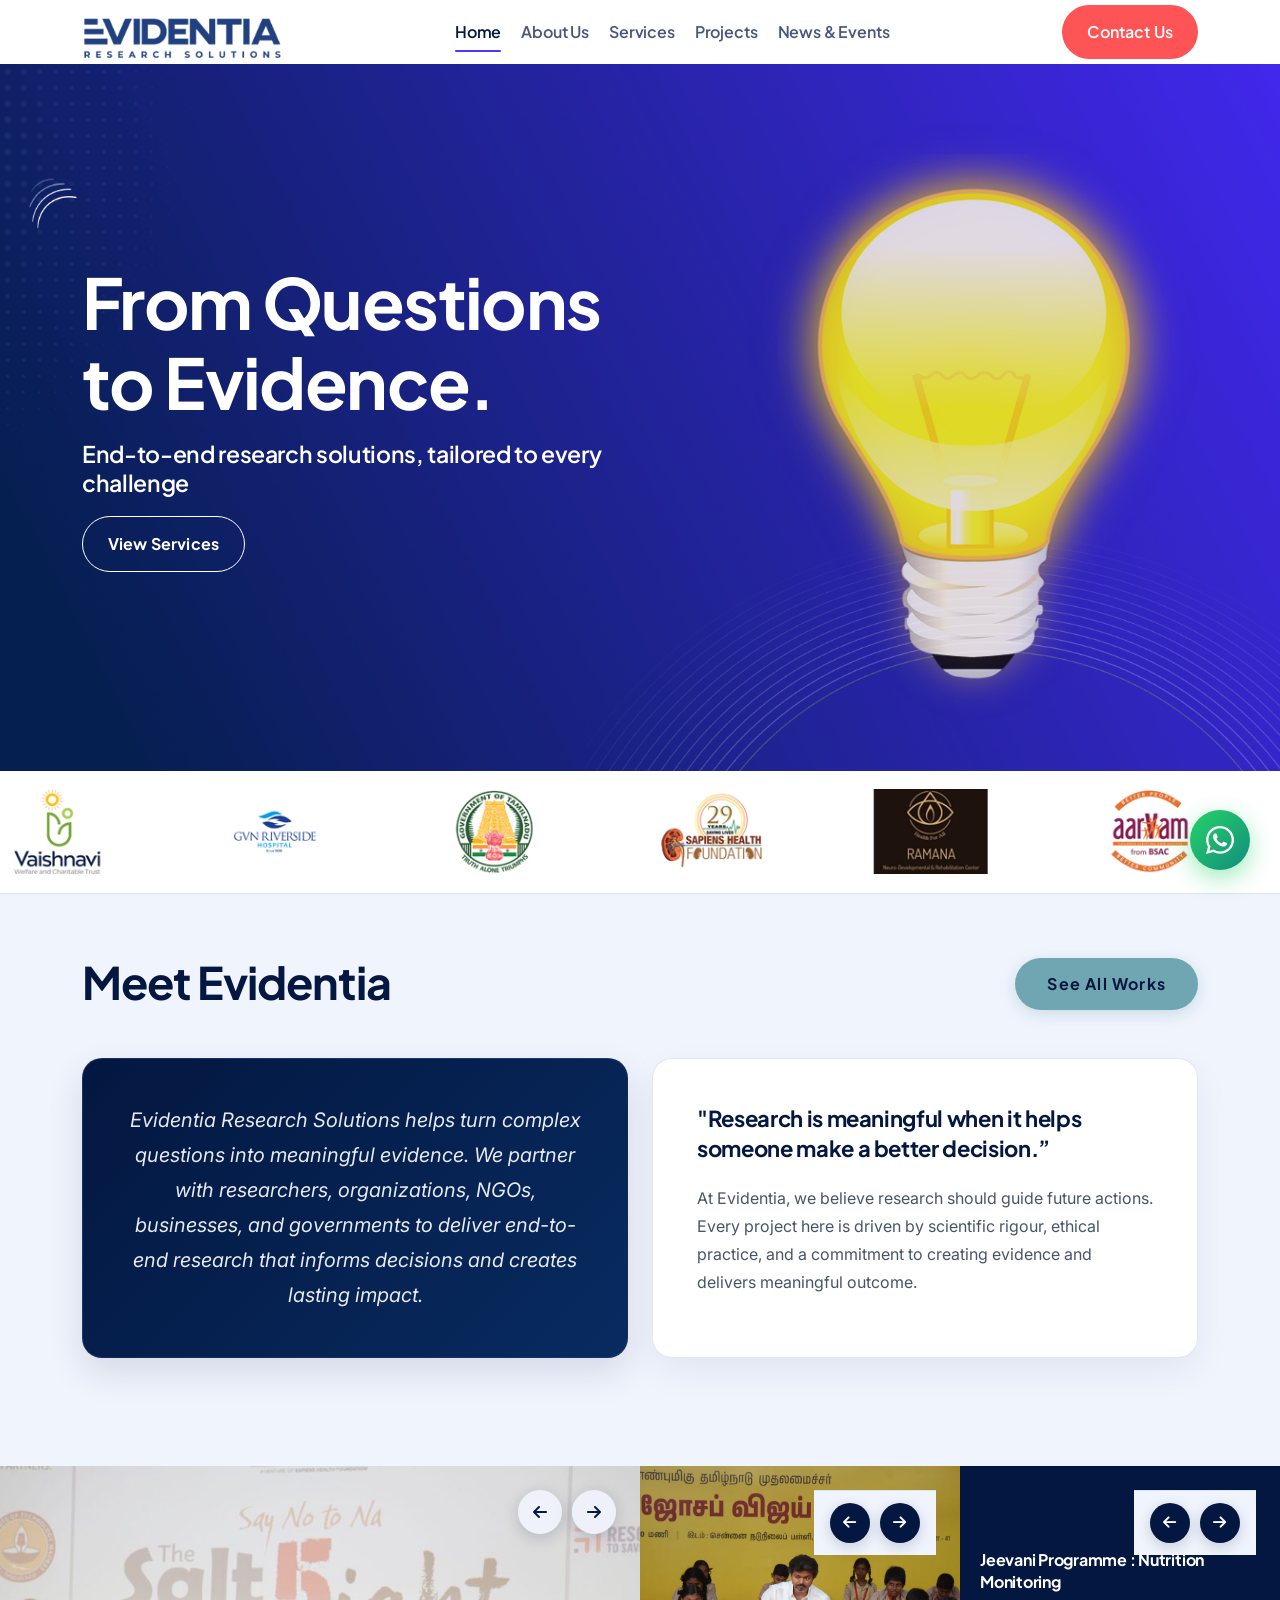
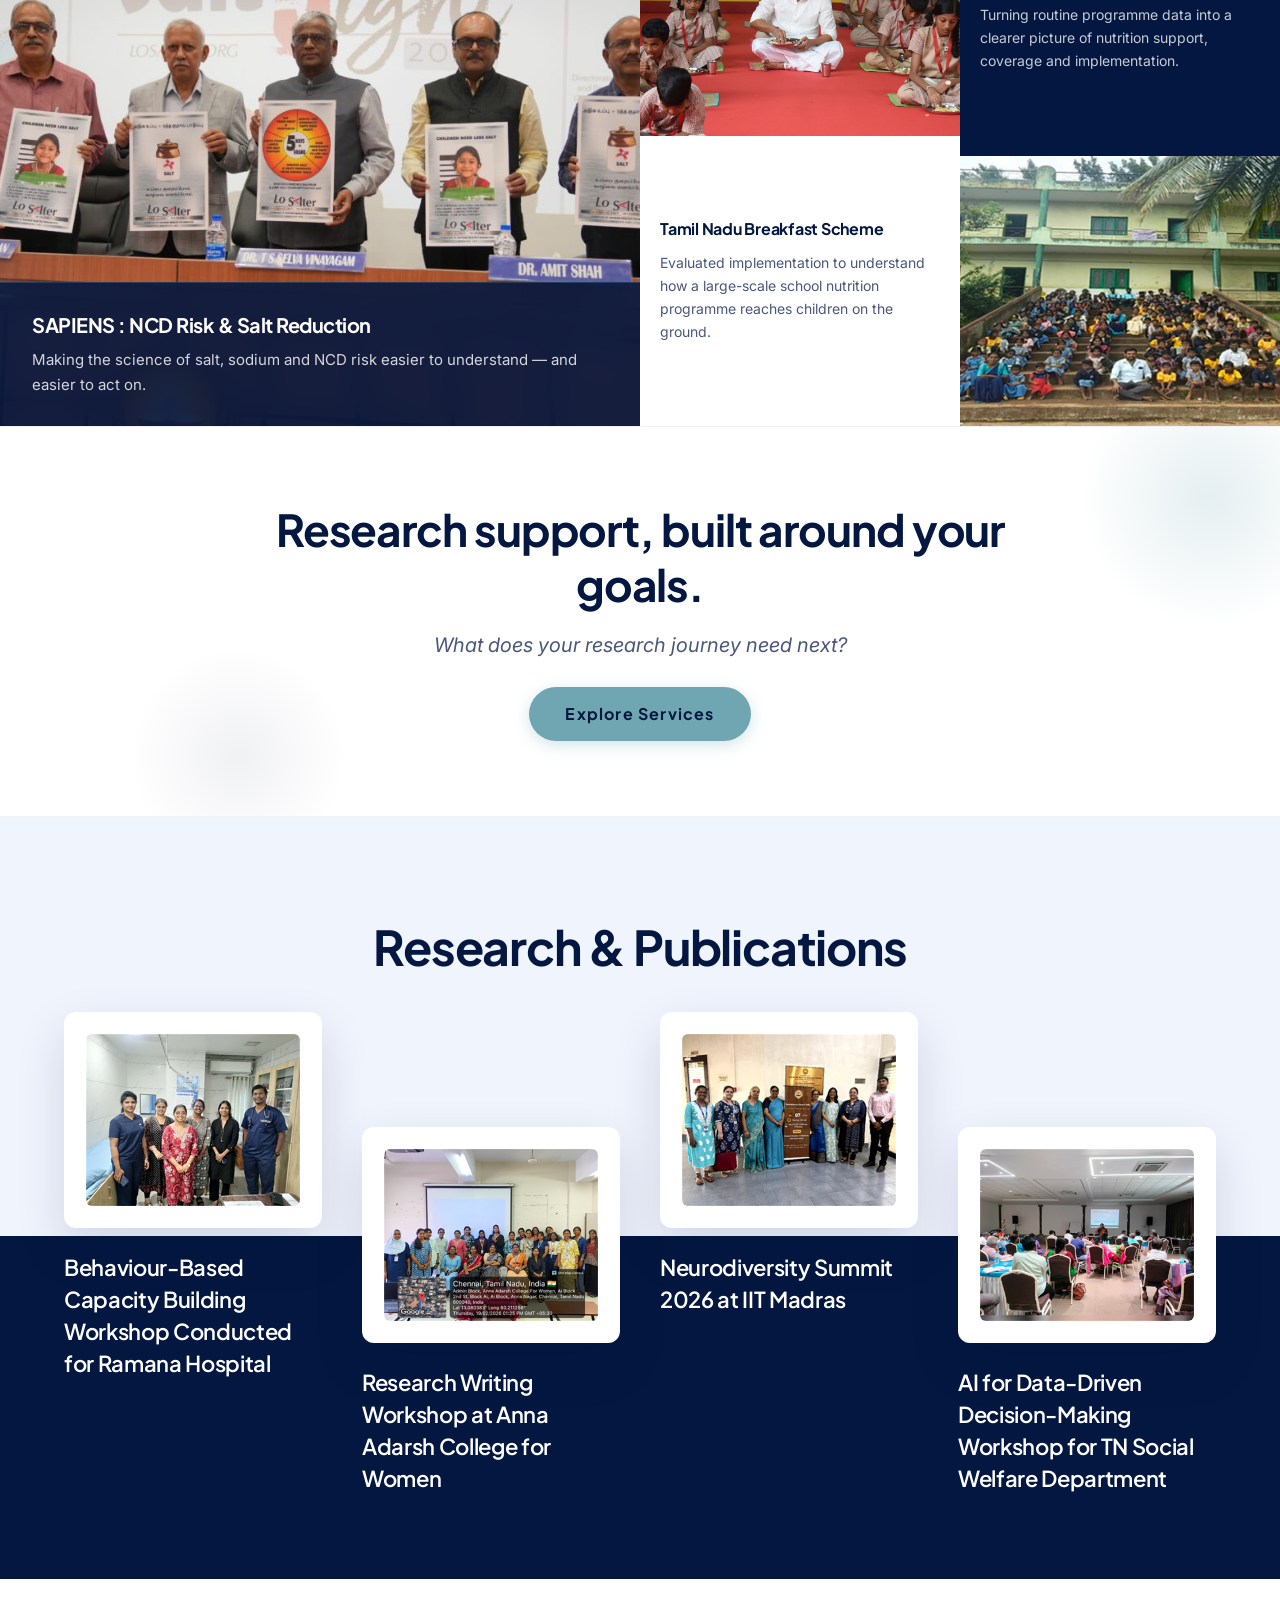
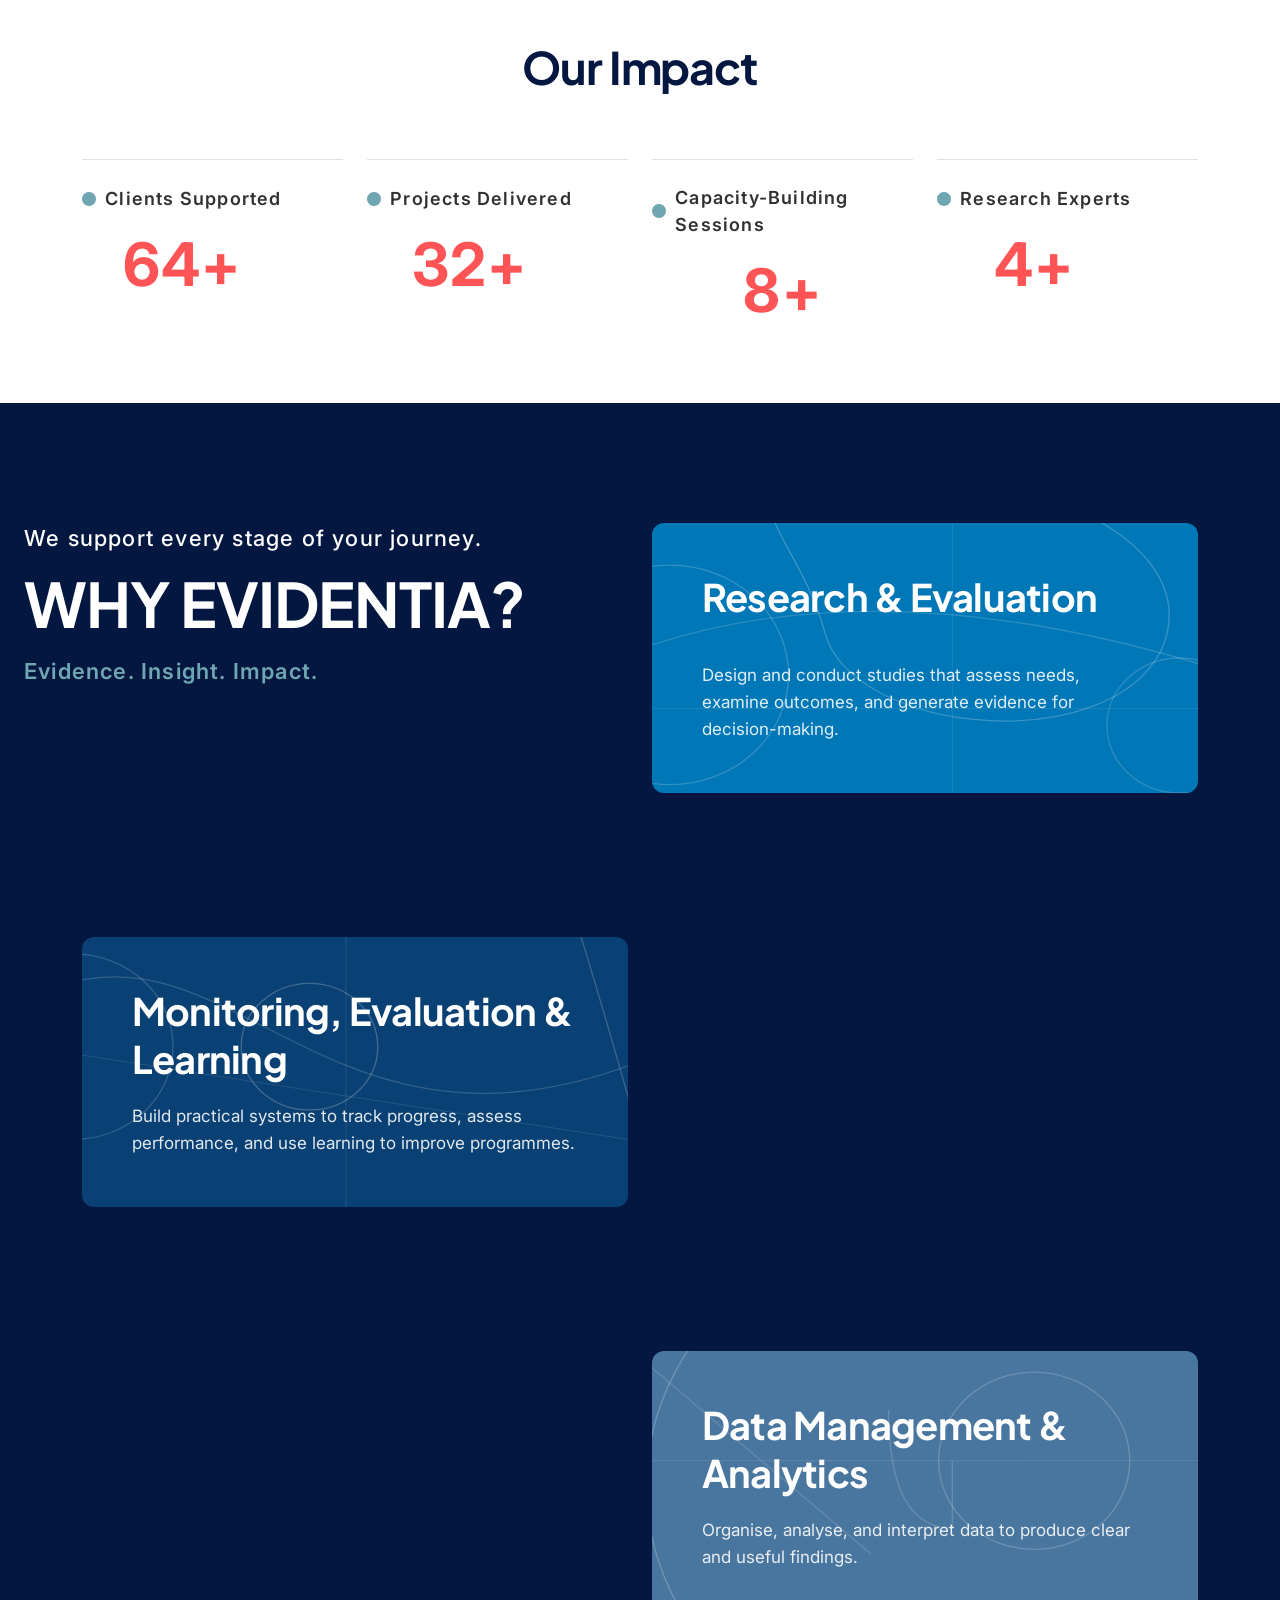
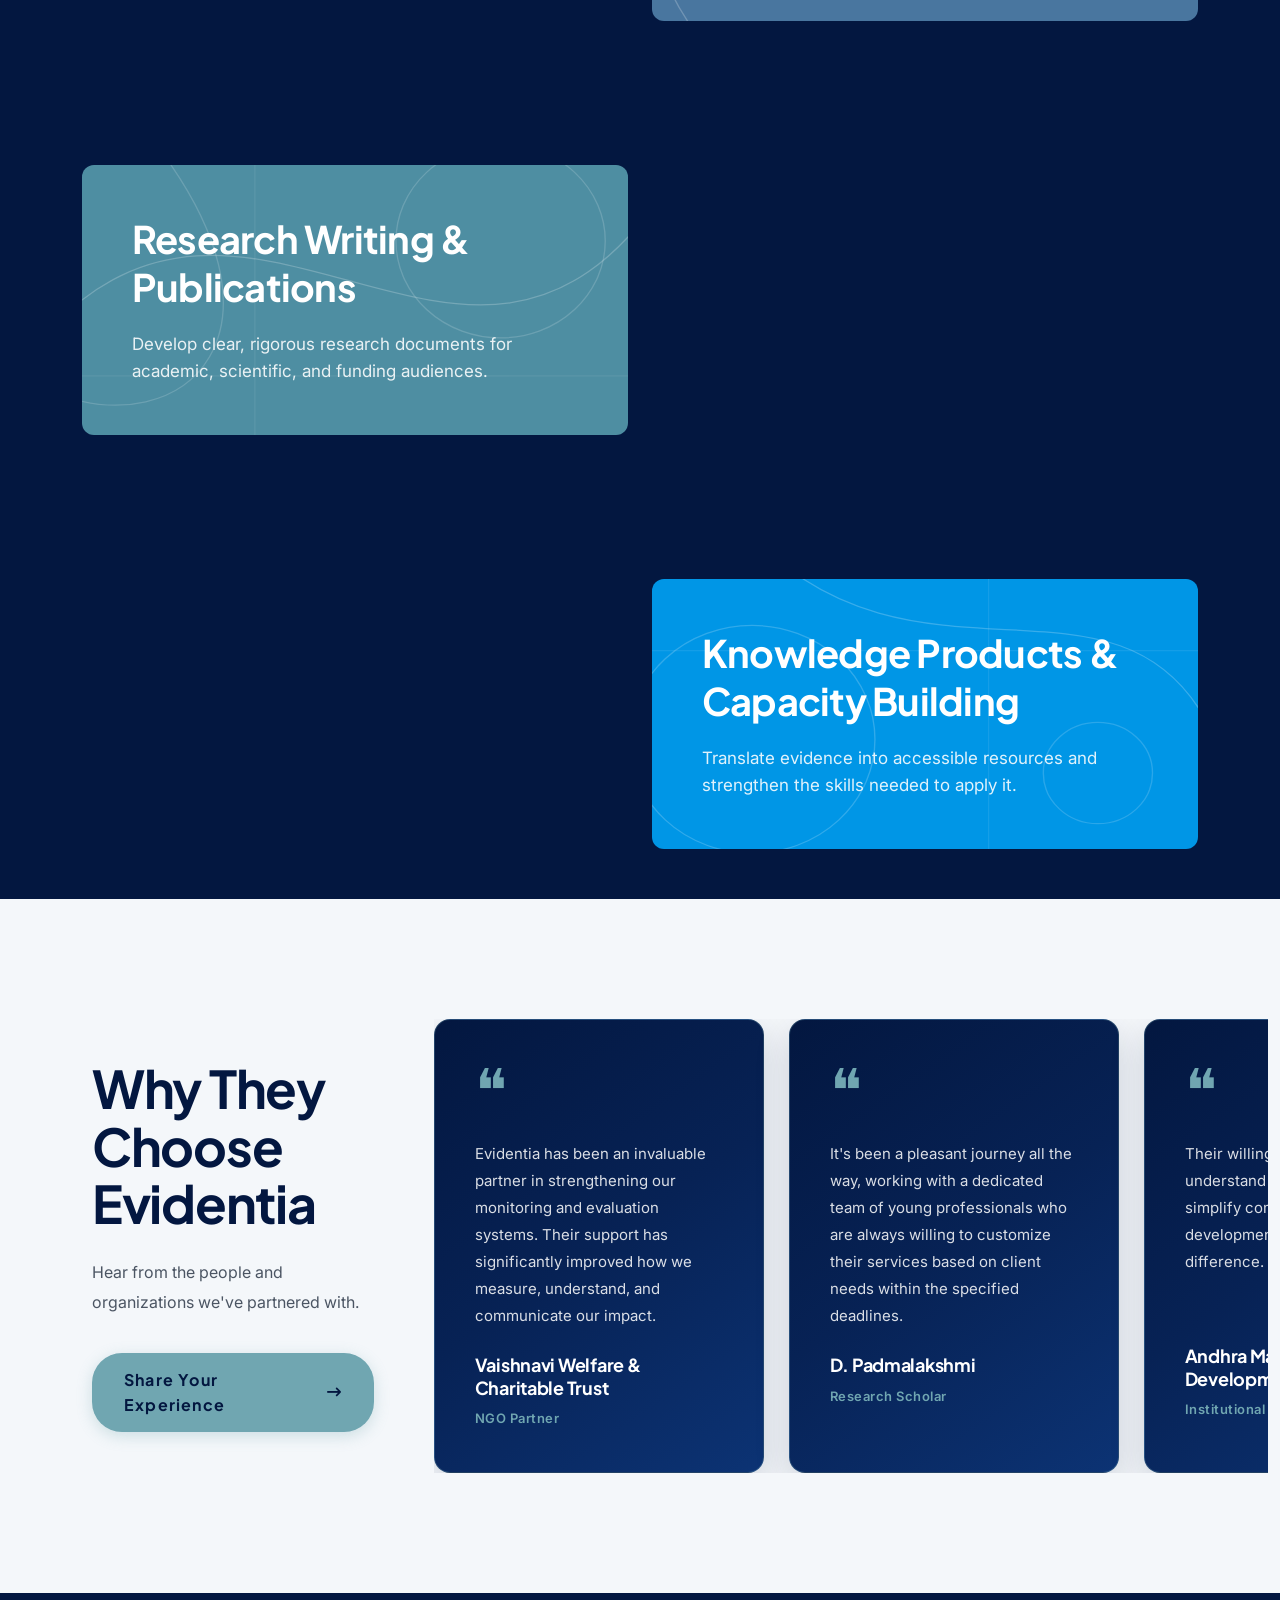
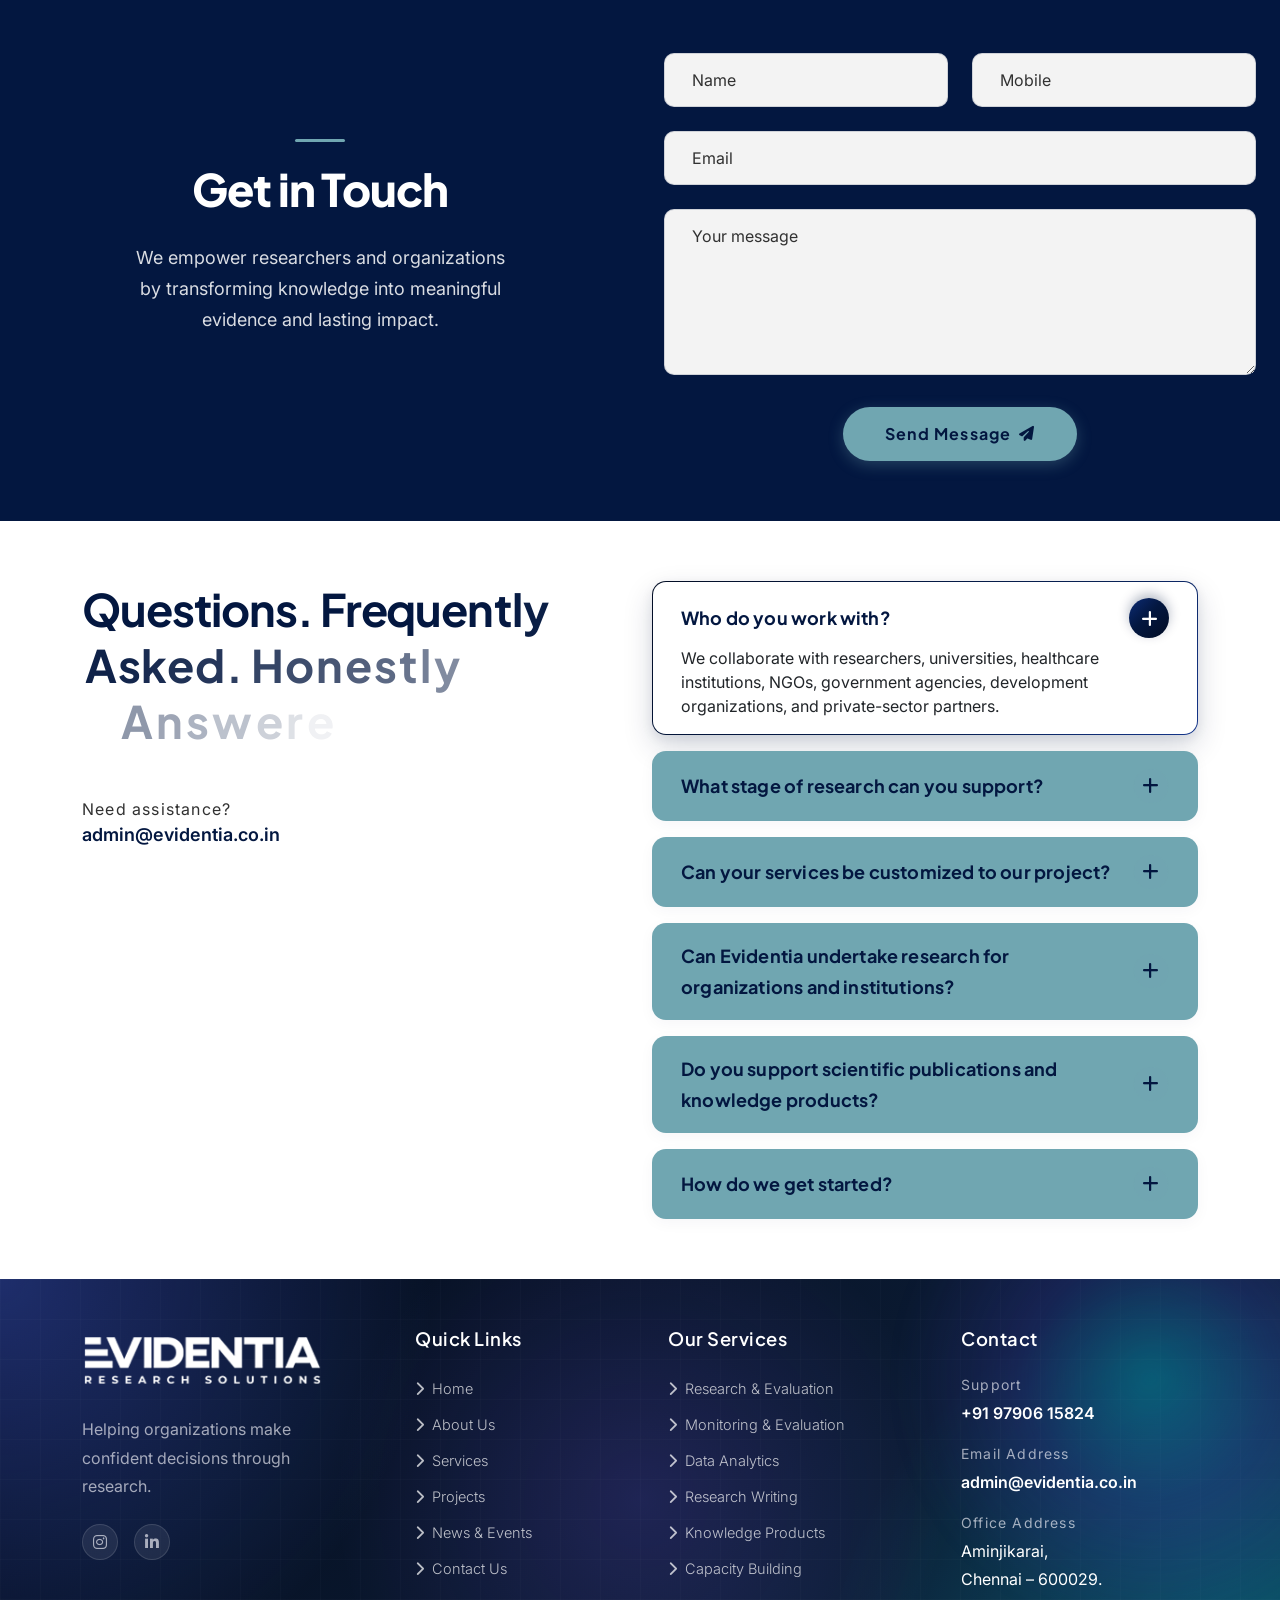
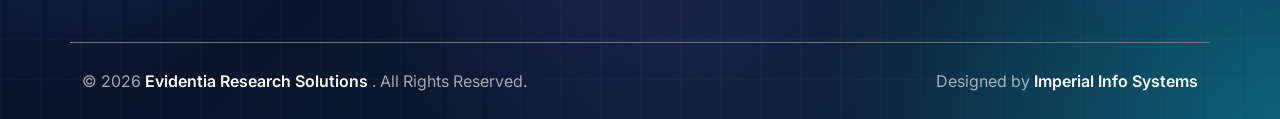
==== commit 0ac0d1b2: "fix: update styling and text formatting in index.html" ====
--- a/index.html
+++ b/index.html
@@ -1,4 +1,4 @@
-<!DOCTYPE html>
+﻿<!DOCTYPE html>
 <html lang="en">
 <!--<< Header Area >>-->
 
@@ -1994,10 +1994,10 @@
                         <div>
 
                             <p class="fs-seven white"
-                                style="font-size: 16px; line-height: 1.75; color: rgba(255, 255, 255, 0.9);">
-                                Evidentia Research Solutions helps turn complex questions into meaningful evidence. We
+                                style="font-size: 16px; line-height: 1.75; color: rgba(255, 255, 255, 0.9); text-align: center; font-size: 20px;">
+                               <i> Evidentia Research Solutions helps turn complex questions into meaningful evidence. We
                                 partner with researchers, organizations, NGOs, businesses, and governments to deliver
-                                end-to-end research that informs decisions and creates lasting impact.
+                                end-to-end research that informs decisions and creates lasting impact.</i>
                             </p>
                         </div>
                     </div>
@@ -2337,7 +2337,6 @@
                             <a href="services.html" class="gainlove-pill-btn-primary"
                                 style="padding: 14px 36px; font-size: 16px;">
                                 <span>Explore Services</span>
-                                <i class="fa-solid fa-arrow-right-long ms-2"></i>
                             </a>
                         </div>
                     </div>
--- a/assets/css/custom.css
+++ b/assets/css/custom.css
@@ -3586,7 +3586,7 @@
 }
 
 .charity-left-img-wrap img {
-    max-height: 190px;
+    max-height: 300px;
     width: 100%;
     object-fit: cover;
     border-radius: 8px;
@@ -3699,45 +3699,96 @@
     border: none !important;
     outline: none !important;
     background: transparent !important;
-    font-family: "Inter", sans-serif;
+    font-family: "Plus Jakarta Sans", "Inter", sans-serif;
     font-size: 15px;
+    font-weight: 500;
     color: #031740;
-    height: 42px;
-    line-height: 40px;
+    height: 44px;
+    line-height: 42px;
     padding-left: 0;
-    padding-right: 25px;
+    padding-right: 28px;
     float: none;
+    cursor: pointer;
+}
+
+.charity-select-wrap .nice-select .current {
+    color: #031740;
+    font-weight: 600;
+    font-size: 15px;
+    display: block;
 }
 
 .charity-select-wrap .nice-select:after {
     border-bottom: 2px solid #70A6B1 !important;
     border-right: 2px solid #70A6B1 !important;
     right: 8px !important;
-    width: 7px !important;
-    height: 7px !important;
+    width: 8px !important;
+    height: 8px !important;
+    margin-top: -5px !important;
+    transition: transform 0.25s ease;
+}
+
+.charity-select-wrap .nice-select.open:after {
+    transform: rotate(-135deg) !important;
 }
 
 .charity-select-wrap .nice-select .list {
-    border-radius: 8px;
-    box-shadow: 0 10px 30px rgba(3, 23, 64, 0.15);
-    border: 1px solid rgba(112, 166, 177, 0.25);
-    width: 100%;
-    margin-top: 4px;
+    background: #ffffff !important;
+    border-radius: 14px !important;
+    box-shadow: 0 18px 45px rgba(3, 23, 64, 0.16) !important;
+    border: 1px solid rgba(112, 166, 177, 0.28) !important;
+    width: calc(100% + 32px) !important;
+    left: -32px !important;
+    right: 0 !important;
+    margin-top: 8px !important;
+    padding: 8px !important;
+    z-index: 1000 !important;
+    overflow: hidden !important;
 }
 
 .charity-select-wrap .nice-select .option {
-    font-family: "Inter", sans-serif;
-    font-size: 14.5px;
-    color: #031740;
-    padding-left: 14px;
-    padding-right: 14px;
+    font-family: "Plus Jakarta Sans", "Inter", sans-serif !important;
+    font-size: 14.5px !important;
+    font-weight: 500 !important;
+    color: #031740 !important;
+    padding: 10px 14px !important;
+    line-height: 1.45 !important;
+    min-height: auto !important;
+    border: none !important;
+    border-radius: 8px !important;
+    margin-bottom: 3px !important;
+    transition: all 0.2s ease !important;
+    display: flex !important;
+    align-items: center !important;
+    background: transparent;
+}
+
+.charity-select-wrap .nice-select .option:last-child {
+    margin-bottom: 0 !important;
+}
+
+/* Hide redundant placeholder option inside dropdown list */
+.charity-select-wrap .nice-select .option.disabled {
+    display: none !important;
 }
 
 .charity-select-wrap .nice-select .option:hover,
-.charity-select-wrap .nice-select .option.focus,
-.charity-select-wrap .nice-select .option.selected.focus {
-    background-color: #F0F4FD;
-    color: #70A6B1;
+.charity-select-wrap .nice-select .option.focus {
+    background-color: #F0F4FD !important;
+    color: #70A6B1 !important;
+    font-weight: 600 !important;
+    padding-left: 18px !important;
+}
+
+.charity-select-wrap .nice-select .option.selected {
+    background-color: rgba(112, 166, 177, 0.14) !important;
+    color: #031740 !important;
+    font-weight: 700 !important;
+}
+
+.charity-select-wrap .nice-select .option.selected:hover {
+    background-color: #F0F4FD !important;
+    color: #70A6B1 !important;
 }
 
 .charity-select {
@@ -5805,140 +5856,85 @@
 .projects-split-hero-wrap {
     position: relative;
     width: 100%;
-    max-width: 520px;
+    max-width: 560px;
     height: 460px;
     margin: 0 auto;
 }
 
-/* Background Floating Color Accent Dots */
-.split-accent-dot {
+/* One stage holds the whole photo. Each pill shows the same
+   photo at its own stage position, so the three cuts line up
+   as one continuous image. The stage is tilted once. */
+.projects-split-stage {
     position: absolute;
-    border-radius: 50%;
-    z-index: 1;
-    pointer-events: none;
-    animation: splitDotFloat 4s ease-in-out infinite alternate;
-}
-
-.split-dot-teal {
-    width: 16px;
-    height: 16px;
-    background: #70A6B1;
-    top: 25px;
-    left: 5px;
-}
-
-.split-dot-orange {
-    width: 22px;
-    height: 22px;
-    background: #FF6F61;
-    bottom: 35px;
-    right: 10px;
-    animation-delay: 1s;
-}
-
-.split-dot-green {
-    width: 14px;
-    height: 14px;
-    background: #28A745;
-    top: 55%;
-    left: -20px;
-    animation-delay: 2s;
-}
-
-.split-dot-blue {
-    width: 12px;
-    height: 12px;
-    background: #031740;
-    top: 15px;
-    right: 70px;
-    animation-delay: 0.5s;
-}
-
-@keyframes splitDotFloat {
-    0% {
-        transform: translateY(0px);
-    }
-
-    100% {
-        transform: translateY(-8px);
-    }
-}
-
-/* 3 Slanted Pill Cuts Container */
-.projects-split-stage {
-    position: relative;
-    width: 100%;
-    height: 100%;
+    left: 50%;
+    top: 50%;
+    width: 520px;
+    height: 390px;
+    transform: translate(-50%, -50%) rotate(-35deg);
 }
 
 .projects-split-pill {
     position: absolute;
     overflow: hidden;
-    border-radius: 120px;
     border: 4px solid #ffffff;
+    background-color: #f3f4f6;
     box-shadow: 0 18px 42px rgba(3, 23, 64, 0.16);
-    z-index: 2;
     transition: transform 0.4s cubic-bezier(0.165, 0.84, 0.44, 1), box-shadow 0.4s ease;
-    background-color: #f3f4f6;
 }
 
 .projects-split-pill:hover {
-    transform: rotate(-35deg) translateY(-8px) scale(1.02) !important;
+    transform: translateY(-8px) scale(1.02);
     box-shadow: 0 24px 55px rgba(3, 23, 64, 0.24);
-    z-index: 3;
-}
-
-/* Pill 1 (Left Cut) */
+}
+
+/* Pill 1 (left) */
 .projects-split-pill-1 {
-    width: 30%;
-    height: 72%;
-    left: 4%;
-    top: 18%;
-    transform: rotate(-35deg);
-}
-
-/* Pill 2 (Middle Cut - Longest) */
+    left: 10px;
+    top: 70px;
+    width: 156px;
+    height: 280px;
+    border-radius: 78px;
+}
+
+/* Pill 2 (middle, tallest) */
 .projects-split-pill-2 {
-    width: 32%;
-    height: 94%;
-    left: 34%;
-    top: 3%;
-    transform: rotate(-35deg);
-}
-
-/* Pill 3 (Right Cut) */
+    left: 174px;
+    top: 10px;
+    width: 166px;
+    height: 370px;
+    border-radius: 83px;
+}
+
+/* Pill 3 (right) */
 .projects-split-pill-3 {
-    width: 30%;
-    height: 75%;
-    left: 65%;
-    top: 14%;
-    transform: rotate(-35deg);
-}
-
-/* Inner Image Canvas inside each Pill Cut */
+    left: 348px;
+    top: 50px;
+    width: 151px;
+    height: 300px;
+    border-radius: 75px;
+}
+
+/* Full-stage photo inside each pill, offset to its stage position
+   (offset = pill position + 4px border) */
 .projects-split-img-inner {
     position: absolute;
     width: 520px;
-    height: 460px;
-    transform-origin: center center;
+    height: 390px;
 }
 
 .projects-split-pill-1 .projects-split-img-inner {
-    left: -20.8px;
-    top: -82.8px;
-    transform: rotate(35deg);
+    left: -14px;
+    top: -74px;
 }
 
 .projects-split-pill-2 .projects-split-img-inner {
-    left: -176.8px;
-    top: -13.8px;
-    transform: rotate(35deg);
+    left: -178px;
+    top: -14px;
 }
 
 .projects-split-pill-3 .projects-split-img-inner {
-    left: -338px;
-    top: -64.4px;
-    transform: rotate(35deg);
+    left: -352px;
+    top: -54px;
 }
 
 .projects-split-img-inner img {
@@ -5948,31 +5944,26 @@
     display: block;
 }
 
-/* Responsive adjustments for mobile screens */
+/* Responsive: scale the whole stage down, keep the same layout */
+@media (max-width: 767.98px) {
+    .projects-split-hero-wrap {
+        height: 360px;
+        max-width: 420px;
+    }
+
+    .projects-split-stage {
+        transform: translate(-50%, -50%) rotate(-35deg) scale(0.74);
+    }
+}
+
 @media (max-width: 575.98px) {
     .projects-split-hero-wrap {
-        height: 360px;
-        max-width: 380px;
-    }
-
-    .projects-split-img-inner {
-        width: 380px;
-        height: 360px;
-    }
-
-    .projects-split-pill-1 .projects-split-img-inner {
-        left: -15.2px;
-        top: -64.8px;
-    }
-
-    .projects-split-pill-2 .projects-split-img-inner {
-        left: -129.2px;
-        top: -10.8px;
-    }
-
-    .projects-split-pill-3 .projects-split-img-inner {
-        left: -247px;
-        top: -50.4px;
+        height: 320px;
+        max-width: 360px;
+    }
+
+    .projects-split-stage {
+        transform: translate(-50%, -50%) rotate(-35deg) scale(0.64);
     }
 }
 
@@ -6266,7 +6257,6 @@
        3. PROJECTS PAGE (projects.html)
        ------------------------------------------------------------ */
     .projects-split-hero-wrap {
-        height: 310px !important;
         margin: 15px auto 0 !important;
     }
 
@@ -6727,7 +6717,7 @@
     }
 
     .charity-left-img-wrap img {
-        max-height: 150px !important;
+        max-height: 220px !important;
     }
 
     .charity-right-panel {
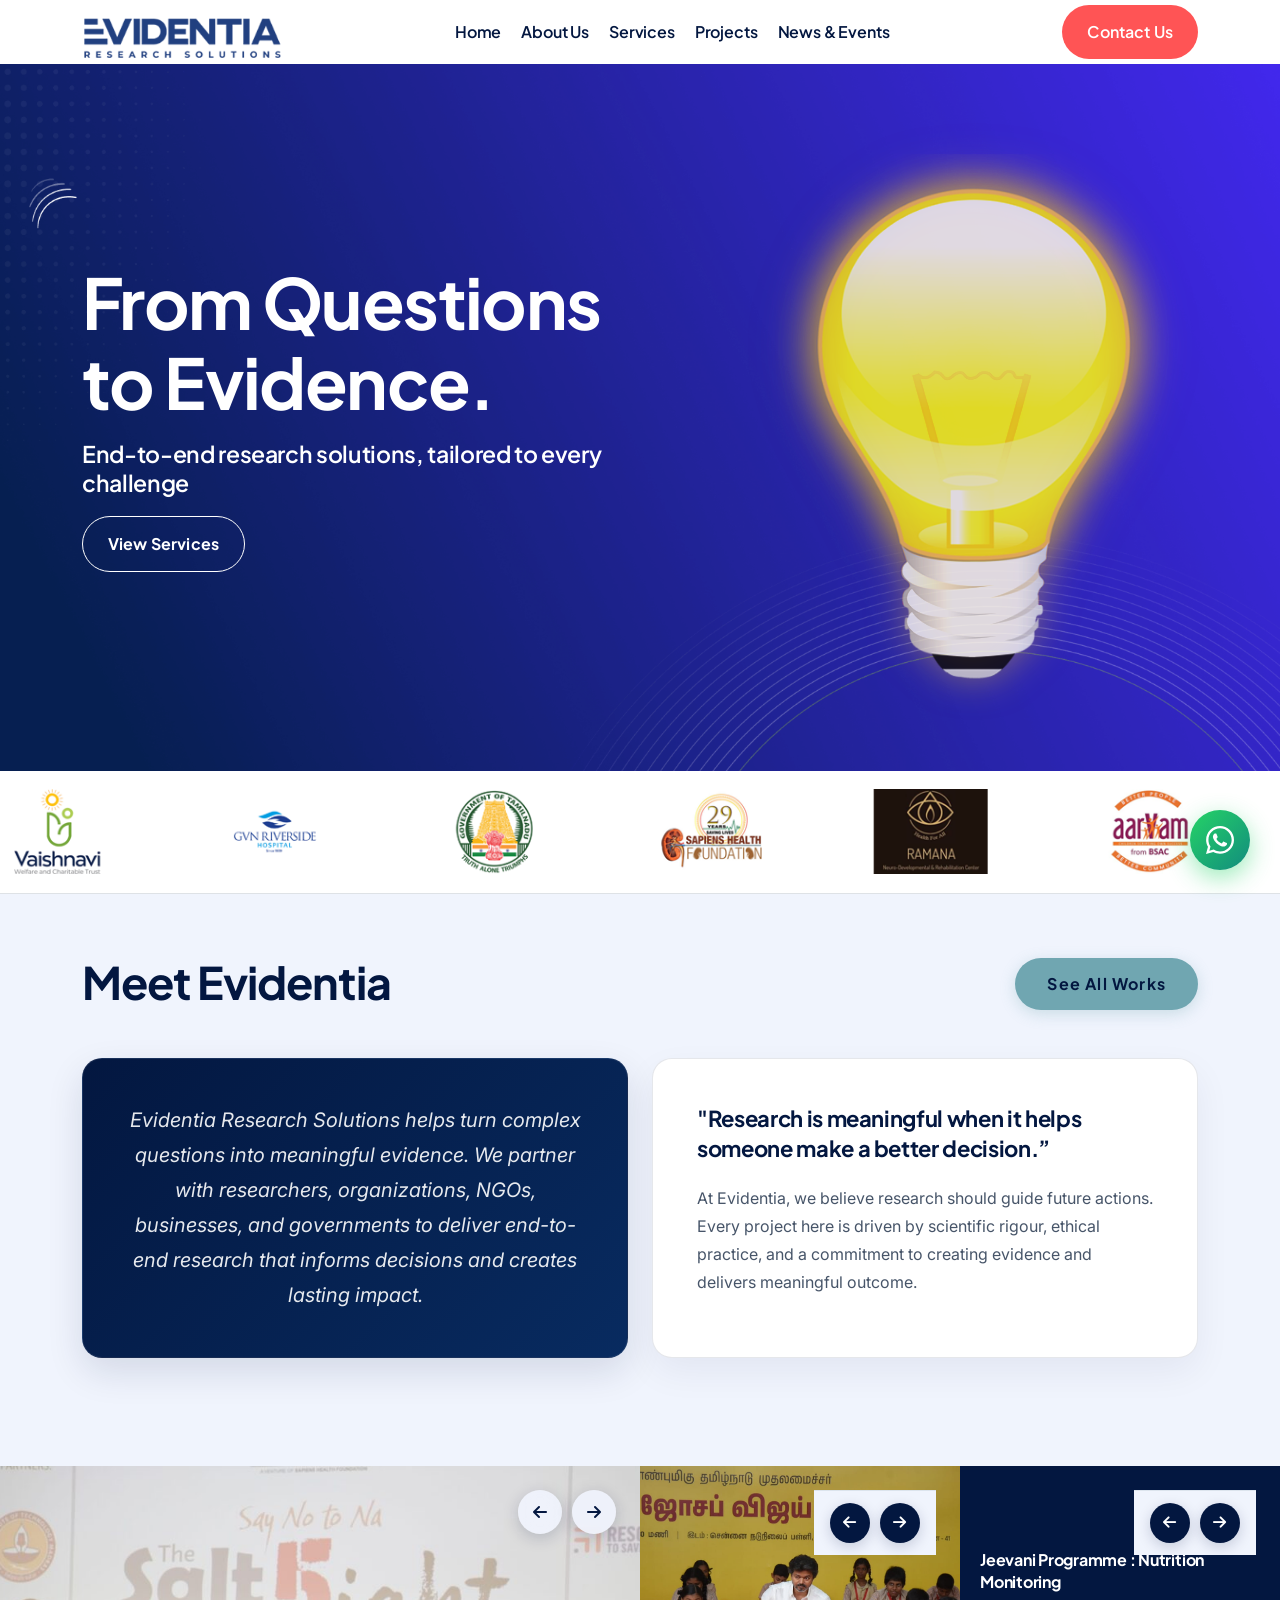
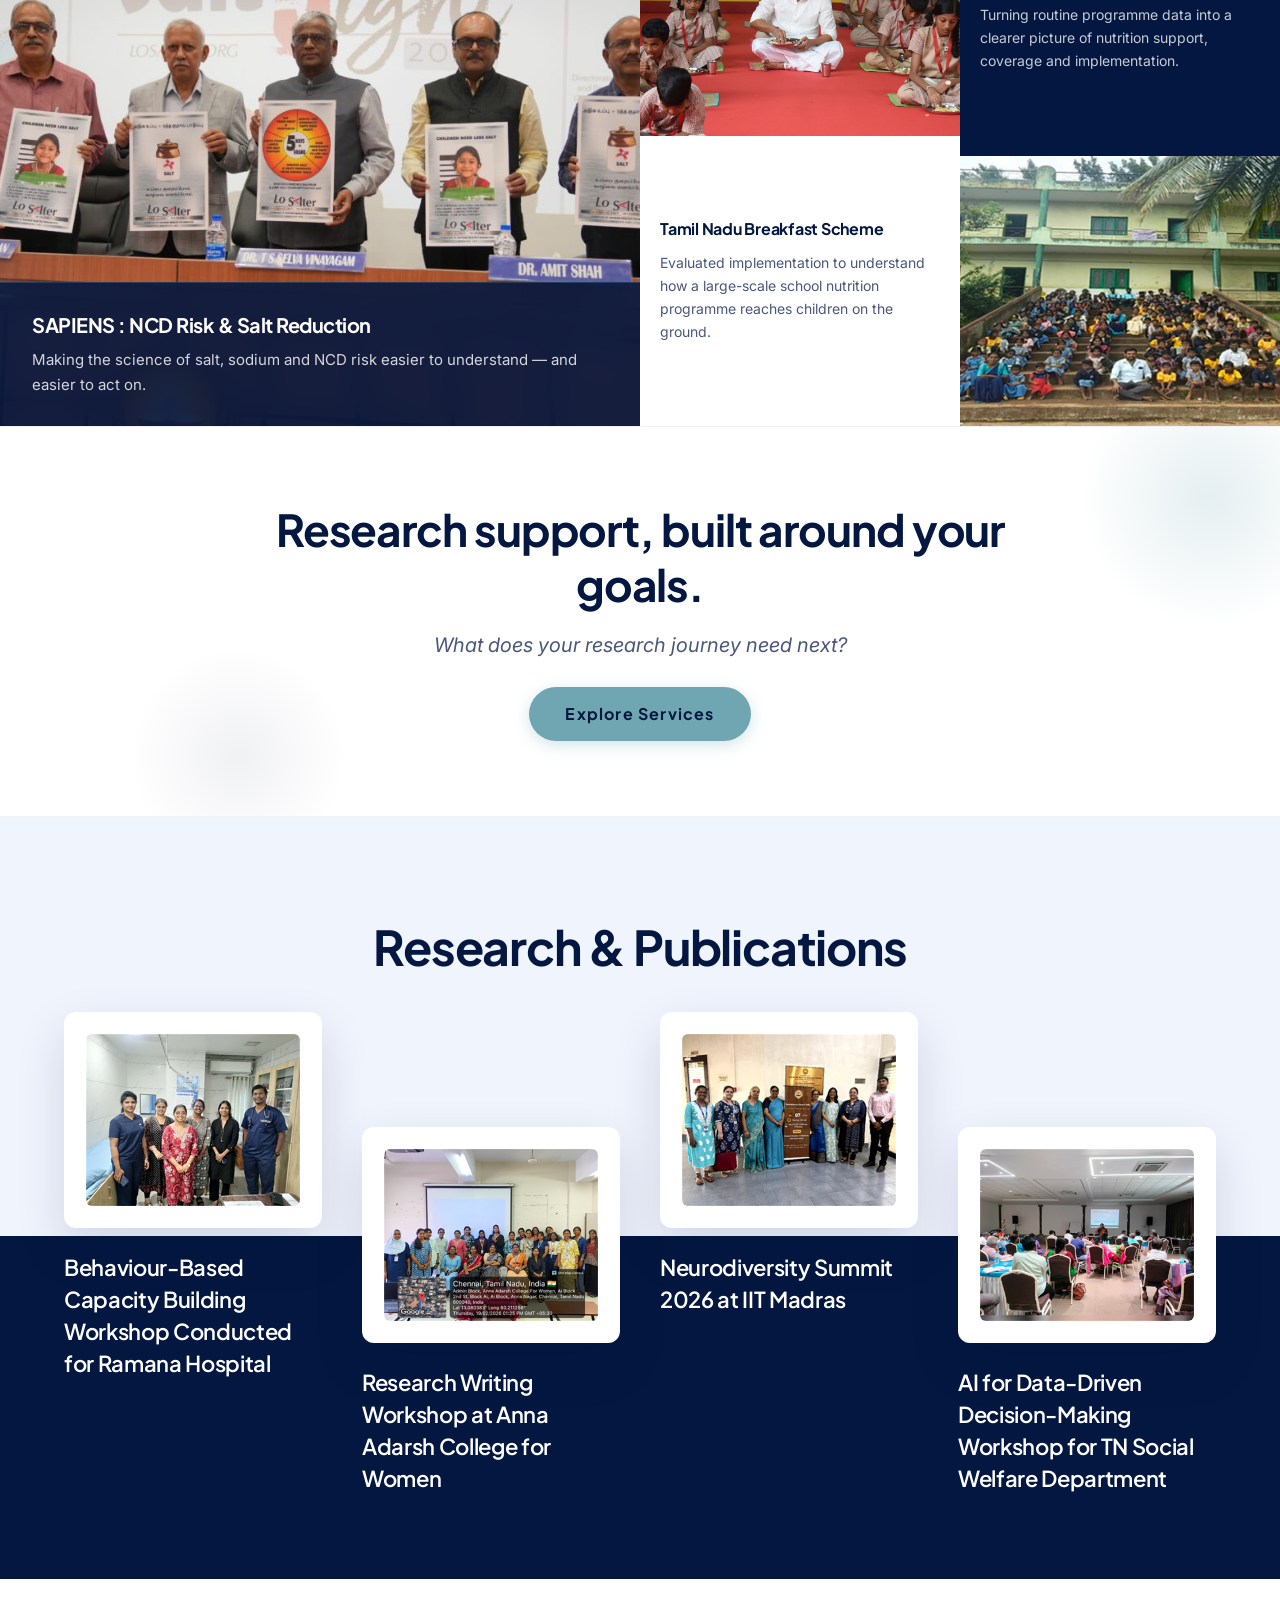
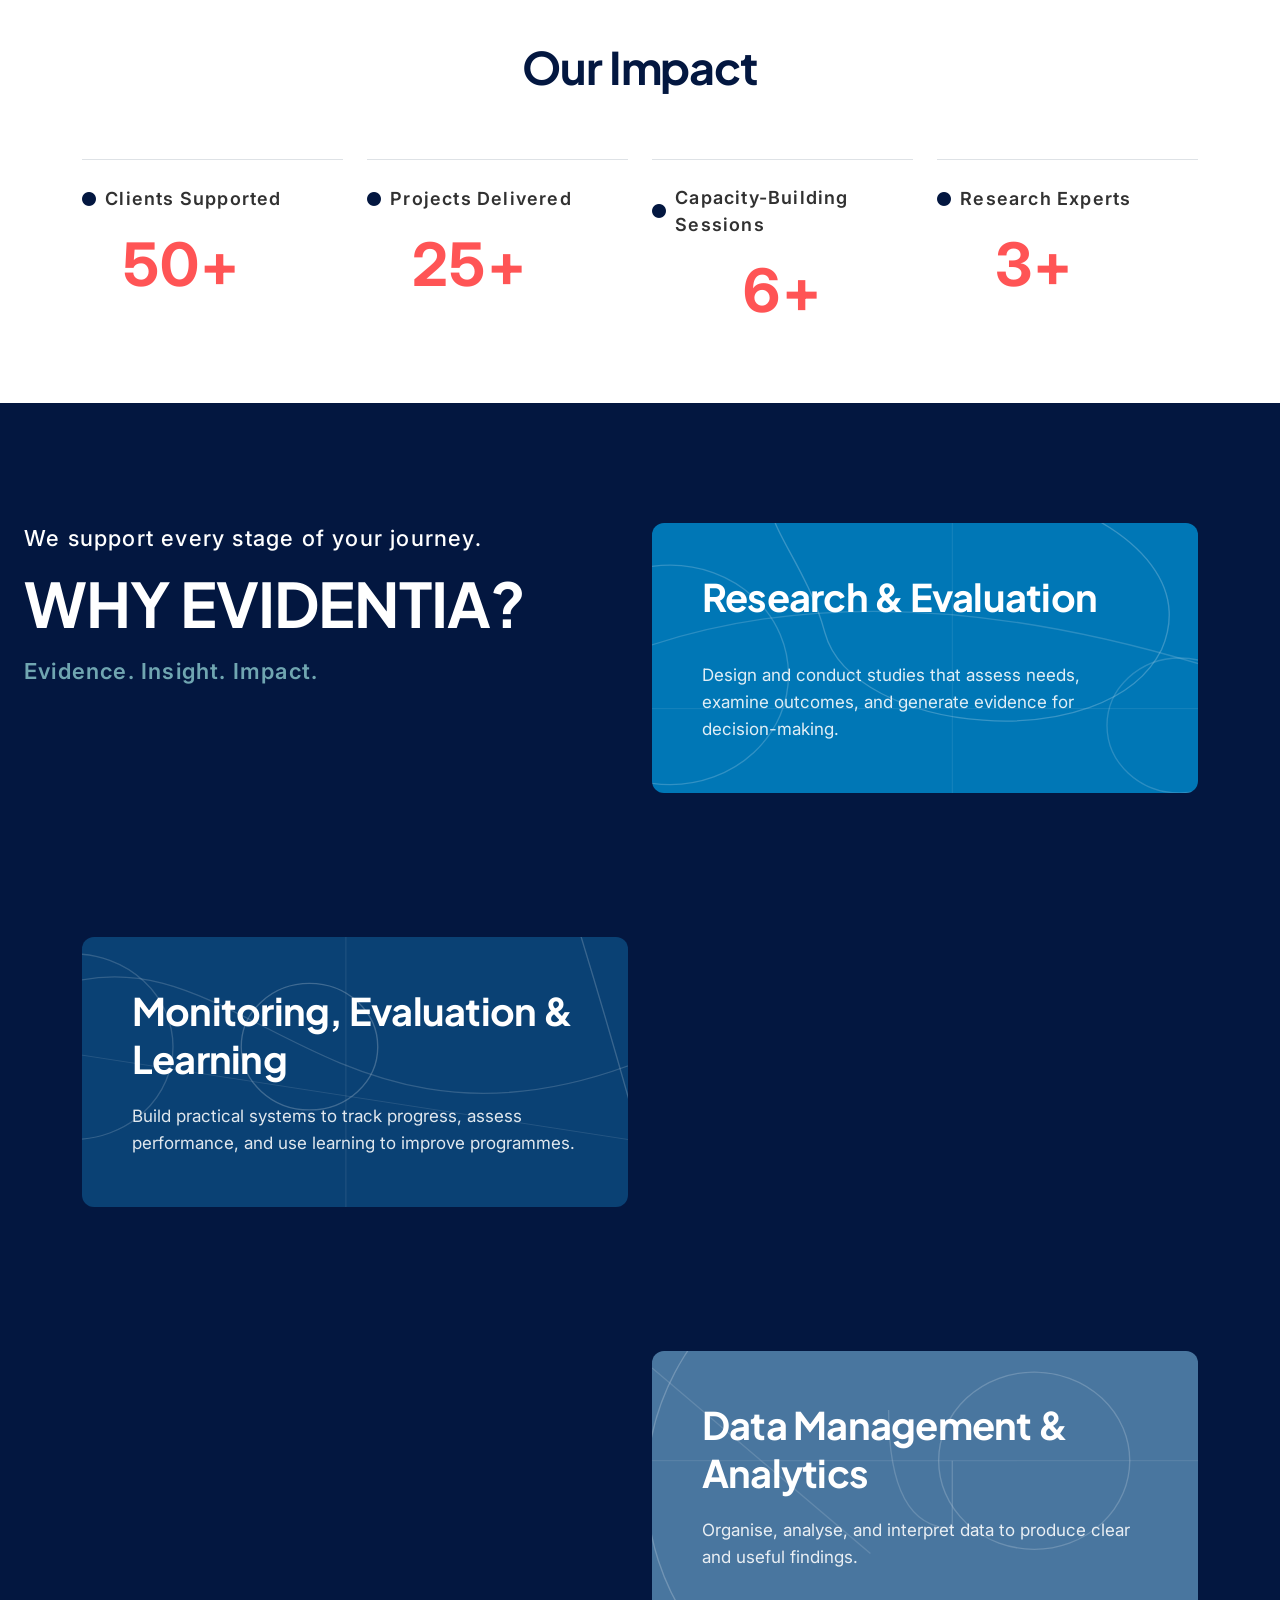
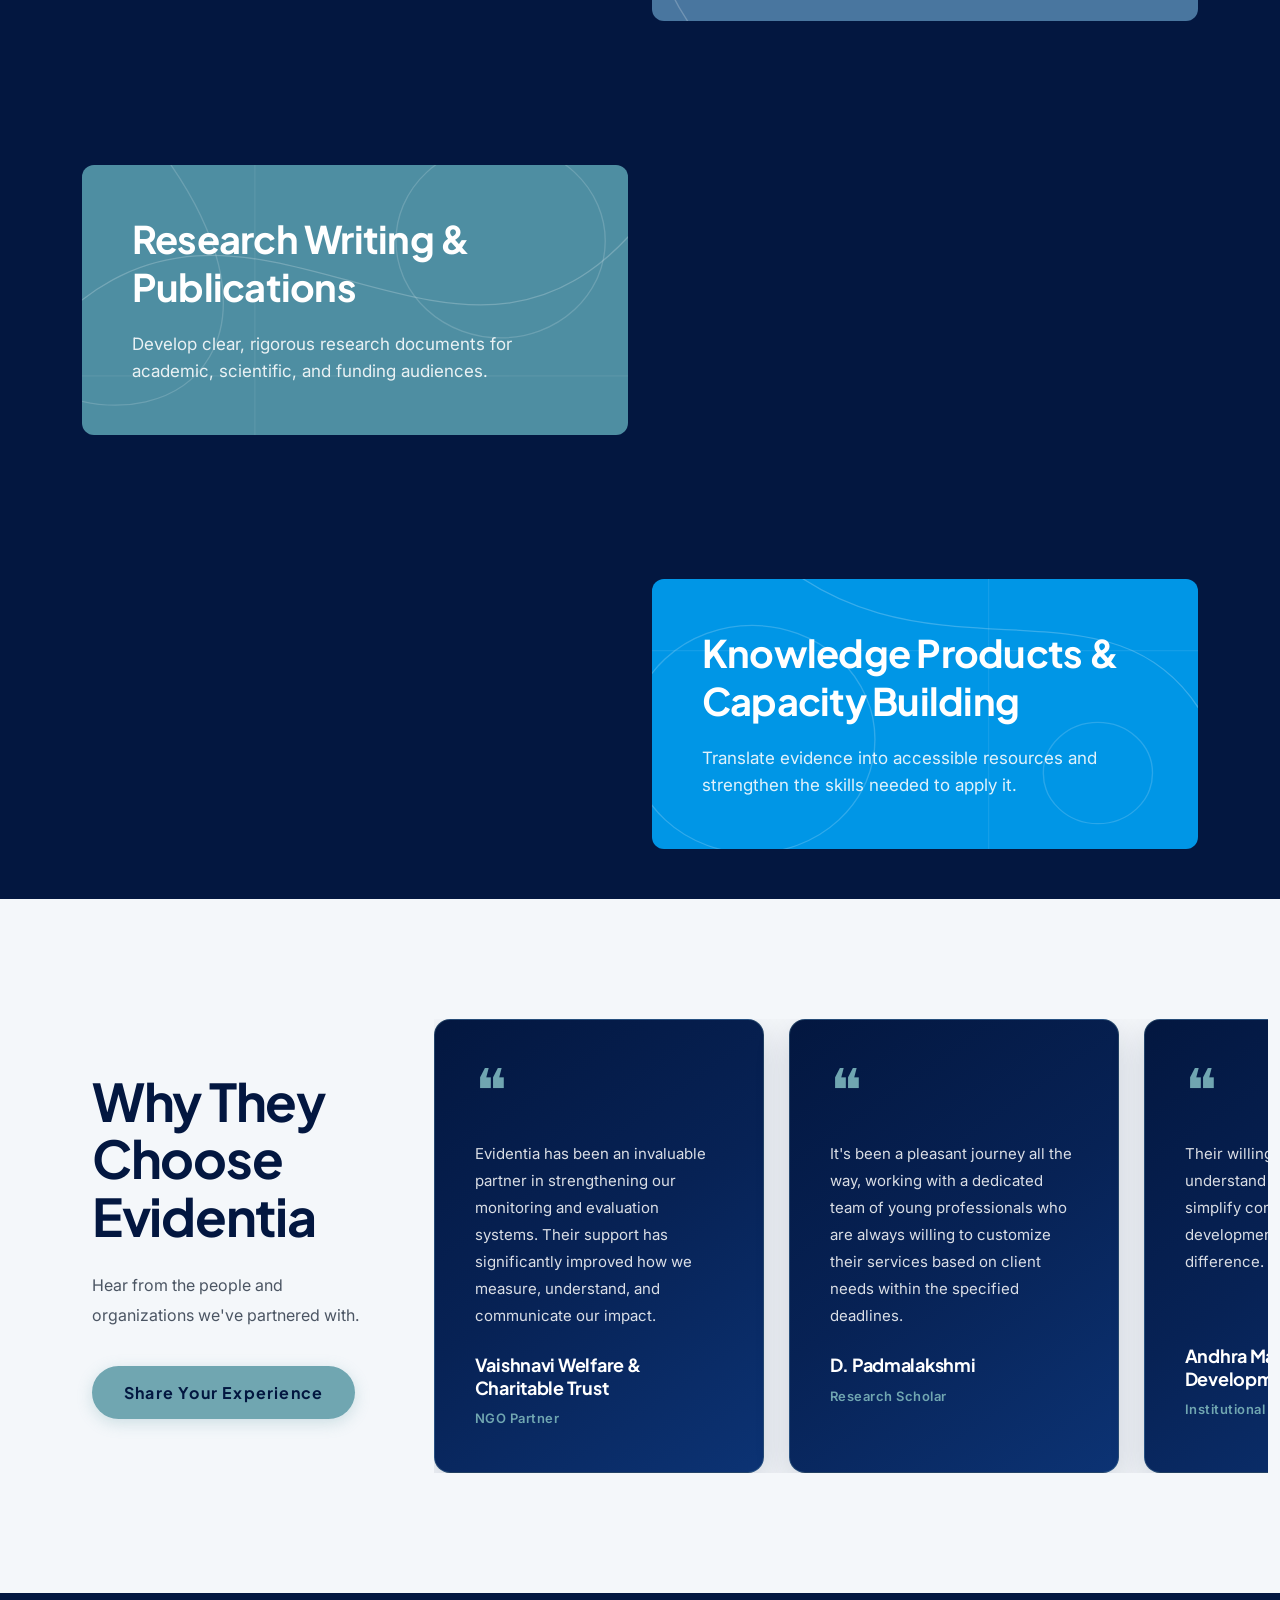
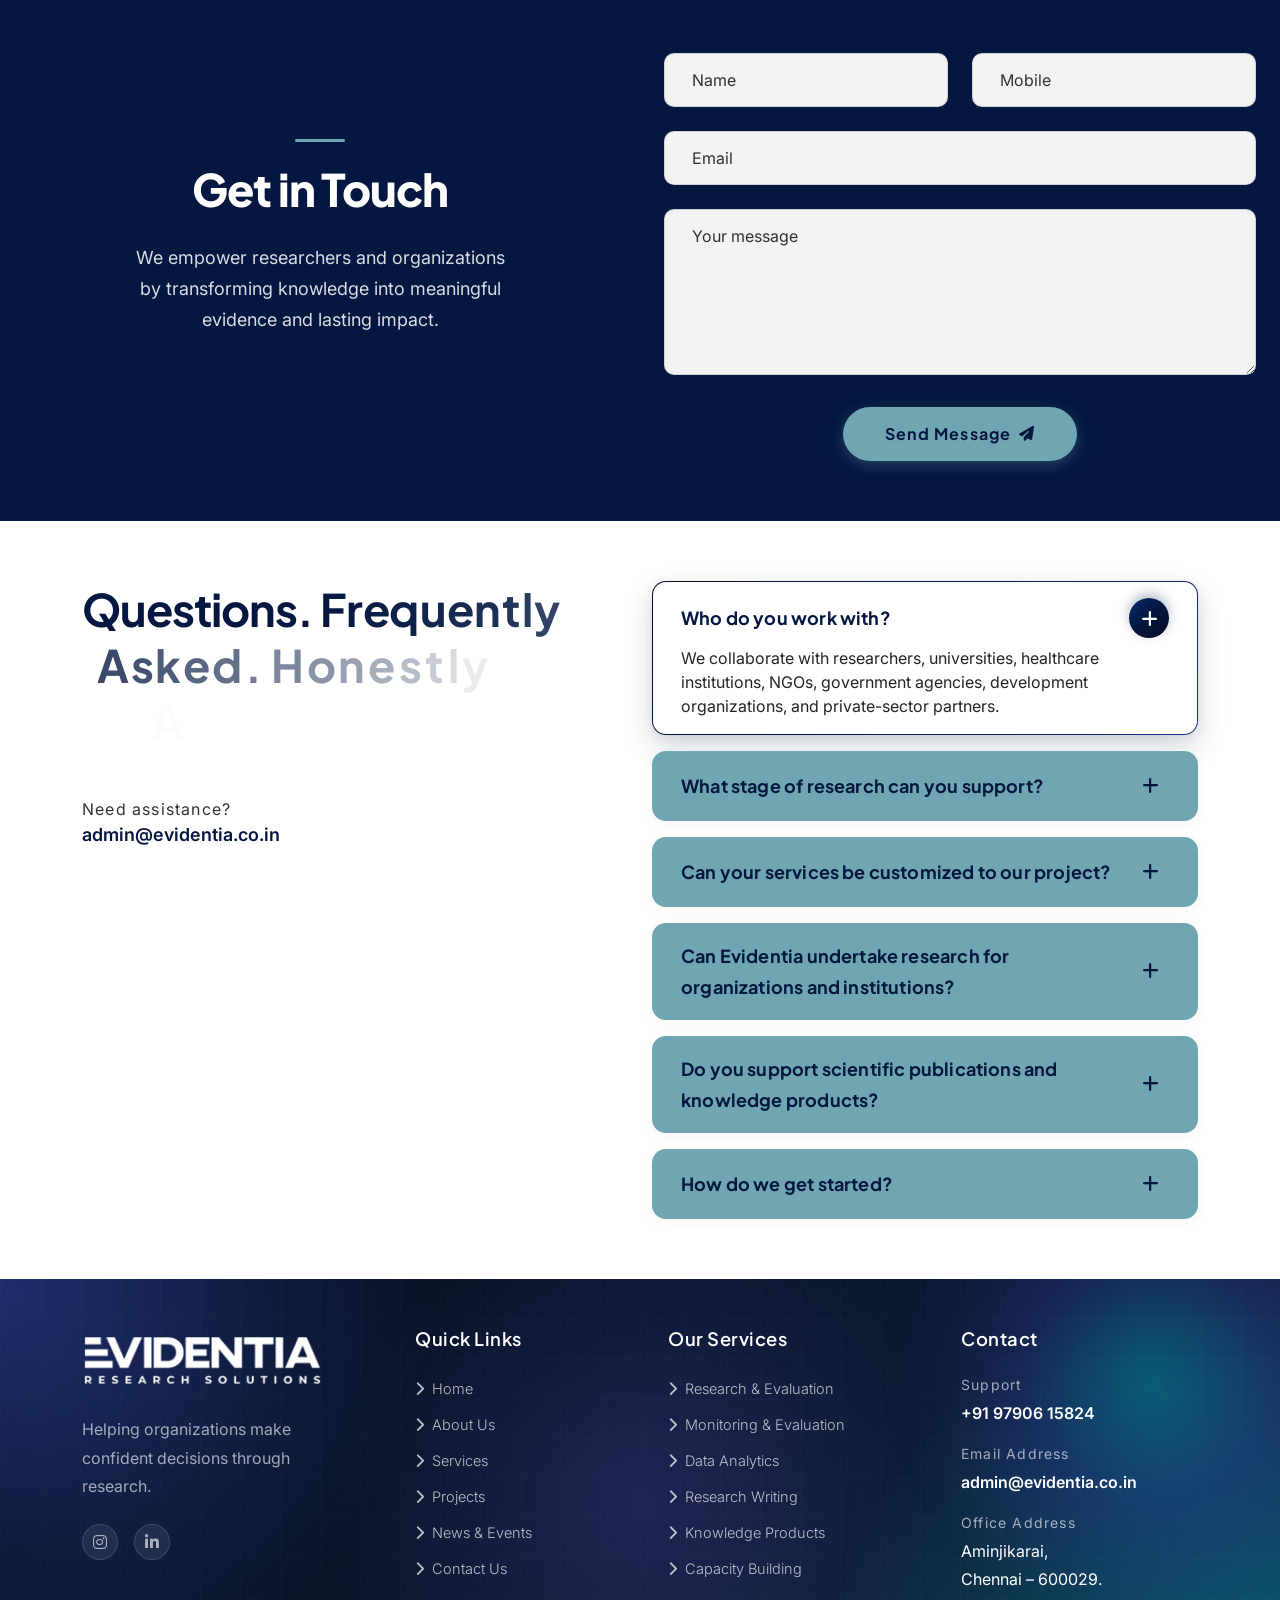
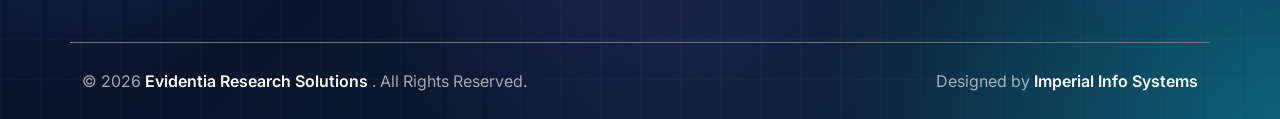
==== commit 64e58e53: "fix: remove arrow icon from Share Your Experience button" ====
--- a/index.html
+++ b/index.html
@@ -1,4 +1,4 @@
-﻿<!DOCTYPE html>
+<!DOCTYPE html>
 <html lang="en">
 <!--<< Header Area >>-->
 
@@ -1721,33 +1721,15 @@
             <div class="spinner">
             </div>
             <div class="txt-loading">
-                <span data-text-preloader="E" class="letters-loading">
-                    E
-                </span>
-                <span data-text-preloader="V" class="letters-loading">
-                    V
-                </span>
-                <span data-text-preloader="I" class="letters-loading">
-                    I
-                </span>
-                <span data-text-preloader="D" class="letters-loading">
-                    D
-                </span>
-                <span data-text-preloader="E" class="letters-loading">
-                    E
-                </span>
-                <span data-text-preloader="N" class="letters-loading">
-                    N
-                </span>
-                <span data-text-preloader="T" class="letters-loading">
-                    T
-                </span>
-                <span data-text-preloader="I" class="letters-loading">
-                    I
-                </span>
-                <span data-text-preloader="A" class="letters-loading">
-                    A
-                </span>
+                <span data-text-preloader="E" class="letters-loading">E</span>
+                <span data-text-preloader="V" class="letters-loading">V</span>
+                <span data-text-preloader="I" class="letters-loading">I</span>
+                <span data-text-preloader="D" class="letters-loading">D</span>
+                <span data-text-preloader="E" class="letters-loading">E</span>
+                <span data-text-preloader="N" class="letters-loading">N</span>
+                <span data-text-preloader="T" class="letters-loading">T</span>
+                <span data-text-preloader="I" class="letters-loading">I</span>
+                <span data-text-preloader="A" class="letters-loading">A</span>
             </div>
             <p class="text-center">Loading</p>
         </div>
@@ -2671,7 +2653,6 @@
                     <a href="https://forms.gle/HxfRaBaP8SrNM28N7" target="_blank" class="gainlove-pill-btn-primary"
                         style="padding: 14px 32px; font-size: 14px;">
                         <span>Share Your Experience</span>
-                        <i class="fa-solid fa-arrow-right-long ms-2"></i>
                     </a>
 
                 </div>
--- a/assets/css/custom.css
+++ b/assets/css/custom.css
@@ -657,6 +657,17 @@
         height: 22px;
         font-size: 12px;
     }
+}
+
+/* Loading screen: keep the text, hide the sliding curtain lines and the spinner circle,
+   and blur the page behind it */
+.preloader .loader,
+.preloader .animation-preloader .spinner {
+    display: none !important;
+}
+
+.preloader {
+    background: #ffffff !important;
 }
 
 /* Permanently hide the mobile-specific data clone so it never renders on desktop or mobile layouts */
@@ -3167,6 +3178,13 @@
     margin: 0;
 }
 
+/* Latest Initiatives heading: centred, year sits below the title */
+.ps-events-heading-center {
+    flex-direction: column;
+    justify-content: center;
+    text-align: center;
+}
+
 .ps-events-heading-2025 {
     margin-top: 60px;
     margin-bottom: 35px;
@@ -3198,6 +3216,8 @@
    Events Section: Dark Gradient Cards Theme
    ========================================================================== */
 .ps-events-item {
+    position: relative;
+    isolation: isolate;
     background: linear-gradient(145deg, #031740 0%, #082154 50%, #031740 100%) !important;
     padding: 40px 35px !important;
     border-top: 1px solid rgba(255, 255, 255, 0.15) !important;
@@ -3205,7 +3225,43 @@
     transition: all 0.3s ease;
 }
 
-.ps-events-item:first-of-type {
+/* Sparkle layer: twinkling star specks over the navy card */
+.ps-events-item::after {
+    content: "";
+    position: absolute;
+    inset: 0;
+    z-index: -1;
+    border-radius: inherit;
+    pointer-events: none;
+    background-image:
+        radial-gradient(circle, #ffffff 0 1.6px, transparent 2.6px),
+        radial-gradient(circle, #70A6B1 0 1.4px, transparent 2.4px),
+        radial-gradient(circle, #ffffff 0 1.2px, transparent 2.2px),
+        radial-gradient(circle, #ffffff 0 1.8px, transparent 2.8px);
+    background-size: 170px 150px, 230px 190px, 110px 95px, 310px 260px;
+    background-position: 14px 22px, 120px 70px, 62px 120px, 230px 30px;
+    background-repeat: no-repeat;
+    animation: eventsSparkle 2.8s ease-in-out infinite alternate;
+}
+
+@keyframes eventsSparkle {
+    0% {
+        opacity: 0.25;
+        filter: drop-shadow(0 0 0 rgba(255, 255, 255, 0));
+    }
+    100% {
+        opacity: 1;
+        filter: drop-shadow(0 0 4px rgba(255, 255, 255, 0.9));
+    }
+}
+
+@media (prefers-reduced-motion: reduce) {
+    .ps-events-item::after {
+        animation: none;
+    }
+}
+
+.ps-events-heading + .ps-events-item {
     border-top-left-radius: 12px;
     border-top-right-radius: 12px;
 }
@@ -5240,38 +5296,31 @@
 .main-menu ul li a {
     font-size: 16px;
     font-weight: 600;
-    color: #49577A !important;
+    color: #031740 !important;
     padding: 24px 16px;
     position: relative;
     transition: all 0.3s ease;
     text-decoration: none;
 }
 
-.main-menu ul li a:hover,
+/* No active underline; hover uses the same orange as the site buttons */
 .main-menu ul li.active a,
 .main-menu ul li a.active {
     color: #031740 !important;
 }
 
-.main-menu ul li a::after {
-    content: "";
-    position: absolute;
-    bottom: 10px;
-    left: 16px;
-    right: 16px;
-    height: 3px;
-    background-color: #70A6B1;
-    border-radius: 4px;
-    opacity: 0;
-    transform: scaleX(0);
-    transition: all 0.3s ease;
-}
-
-.main-menu ul li.active a::after,
-.main-menu ul li a.active::after,
-.main-menu ul li a:hover::after {
-    opacity: 1;
-    transform: scaleX(1);
+/* Hide the blue bar that main.css draws under active menu links */
+#mobile-menu ul li.active>a::after,
+#mobile-menu ul li a.active::after,
+.main-menu ul li.active>a::after,
+.main-menu ul li a.active::after {
+    content: none !important;
+    display: none !important;
+}
+
+.main-menu ul li a:hover,
+.header-main .main-menu ul li a:hover {
+    color: #FF5455 !important;
 }
 
 
@@ -5671,13 +5720,13 @@
 /* Top and Bottom Spacing & Positioning for Blueprint Scroll Section */
 .ps-blueprint-section {
     padding-top: 110px;
-    padding-bottom: 100px;
+    padding-bottom: 40px;
 }
 
 .ps-blueprint-left {
     top: 120px !important;
     height: calc(100vh - 160px) !important;
-    padding: 40px 40px 80px 55px !important;
+    padding: 40px 40px 30px 55px !important;
     justify-content: center !important;
 }
 
@@ -5703,7 +5752,7 @@
 @media (max-width: 991px) {
     .ps-blueprint-section {
         padding-top: 90px;
-        padding-bottom: 60px;
+        padding-bottom: 30px;
     }
 
     .ps-blueprint-left {
@@ -6807,13 +6856,122 @@
     }
 }
 
-/* Life at Evidentia Additional Hanging Card Arcs */
-.card-arc-8 {
-    transform: translateY(24px) rotate(-2deg);
-}
-.card-arc-9 {
-    transform: translateY(14px) rotate(-3deg);
-}
-.card-arc-10 {
-    transform: translateY(2px) rotate(-4deg);
-}+/* Life at Evidentia: cards hang straight from the wire.
+   Their vertical position is set by a script (news-events.html)
+   so each pin sits on the wire at that card's centre. */
+.kids-learning-hero {
+    min-height: 0 !important;
+    padding-bottom: 0 !important;
+}
+
+.kids-scroll-wrapper {
+    position: relative !important;
+    bottom: auto !important;
+    margin-top: -48px;
+}
+
+.kids-scroll-track {
+    padding-top: 0 !important;
+    padding-bottom: 10px !important;
+}
+
+.kids-scroll-track .kids-floating-card {
+    transform: none !important;
+}
+
+.kids-scroll-track .kids-floating-card:hover {
+    transform: translateY(-10px) scale(1.04) !important;
+}
+/* Our Impact (index): dots and hovered numbers use the website blue */
+.network-section .netwrok-items i.fa-circle {
+    color: #031740 !important;
+}
+
+.network-section .netwrok-items:hover .content span {
+    color: #031740 !important;
+}
+
+/* Projects hero: light banner with a blue panel behind the text and the circle photo */
+/* One navy gradient box (same as the About page blueprint) holds the text and the circle photo.
+   The gradient sits on a single element, and the columns inside stay transparent. */
+.projects-hero-box {
+    display: grid;
+    grid-template-columns: 1fr 1fr;
+    gap: 0;
+    border-radius: 24px;
+    padding: 48px 44px;
+    background: linear-gradient(145deg, #031740 0%, #082154 50%, #031740 100%) !important;
+    box-shadow: 0 18px 42px rgba(3, 23, 64, 0.18);
+    overflow: hidden;
+}
+
+.projects-hero-box .projects-hero-panel {
+    background: none !important;
+    box-shadow: none !important;
+    border-radius: 0 !important;
+}
+
+.projects-hero-panel {
+    min-height: 380px;
+    display: flex;
+    flex-direction: column;
+    justify-content: center;
+}
+
+.projects-hero-panel-text {
+    padding-right: 24px;
+}
+
+.projects-hero-panel-image {
+    align-items: center;
+}
+
+.projects-hero-panel .gainlove-hero-headline {
+    color: #ffffff !important;
+}
+
+.projects-hero-panel .gainlove-hero-paragraph {
+    color: rgba(255, 255, 255, 0.85) !important;
+}
+
+.projects-circle-hero {
+    width: 360px;
+    height: 360px;
+    max-width: 100%;
+    border-radius: 50%;
+    overflow: hidden;
+    border: 8px solid #ffffff;
+    box-shadow: 0 16px 40px rgba(0, 0, 0, 0.3);
+}
+
+.projects-circle-hero img {
+    width: 100%;
+    height: 100%;
+    object-fit: cover;
+    display: block;
+}
+
+@media (max-width: 767px) {
+    .projects-hero-box {
+        grid-template-columns: 1fr;
+        padding: 28px 20px;
+    }
+
+    .projects-hero-panel {
+        min-height: auto;
+    }
+
+    .projects-circle-hero {
+        width: 260px;
+        height: 260px;
+    }
+}
+
+/* Why Choose us ?: each text block is centred on its circle's vertical centre.
+   Circle centres sit at 140, 385, 620 and 850 of the 980-high canvas. */
+@media (min-width: 992px) {
+    .roadmap-step-item.step-1 { top: 14.29%; left: 42%; width: 33%; transform: translateY(-50%); }
+    .roadmap-step-item.step-2 { top: 39.29%; left: 18%; width: 38%; transform: translateY(-50%); }
+    .roadmap-step-item.step-3 { top: 63.27%; left: 38%; width: 36%; transform: translateY(-50%); }
+    .roadmap-step-item.step-4 { top: 86.73%; left: 18%; width: 40%; transform: translateY(-50%); }
+}
